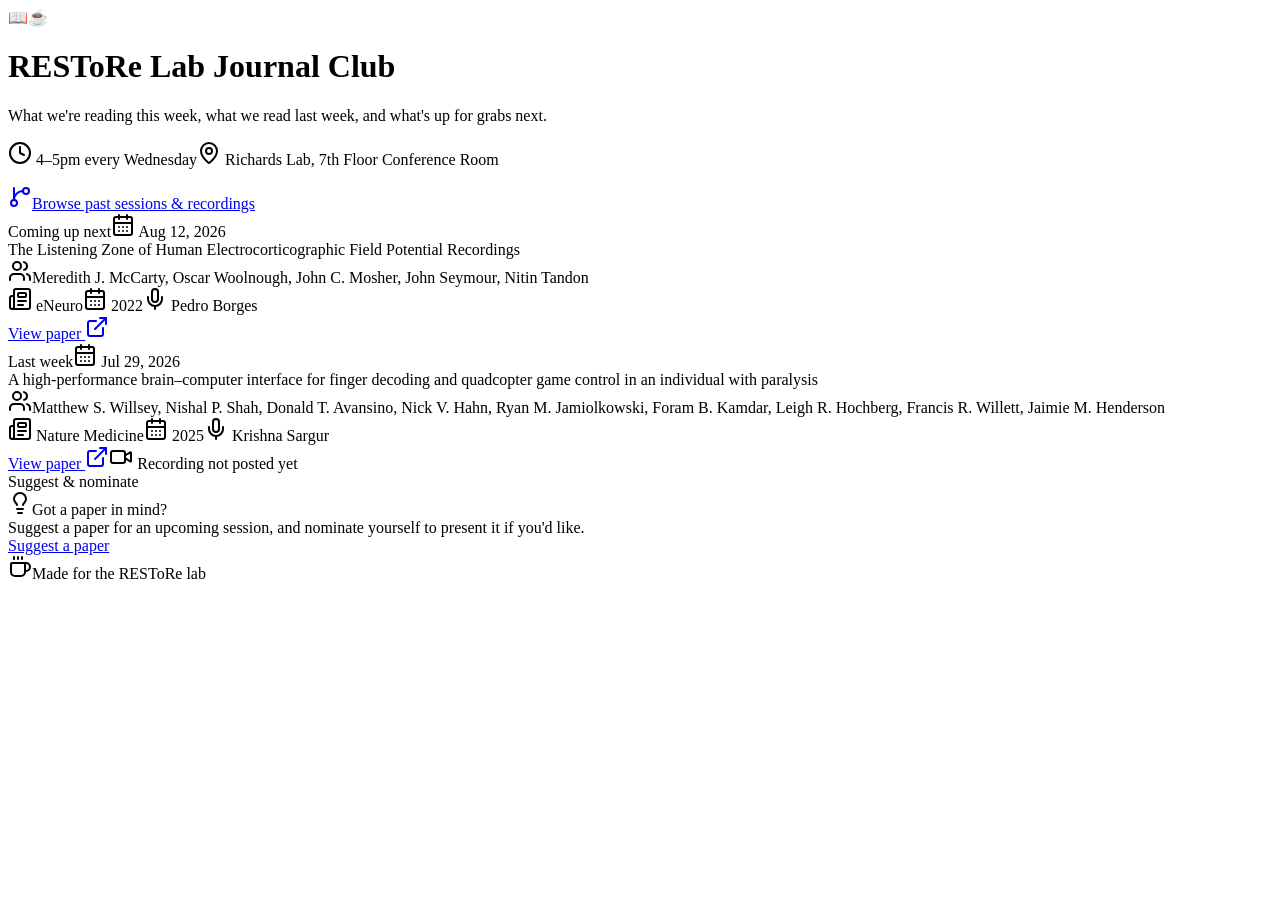
==== index.html @ 6d6a6b3d "Redeploy: rotate schedule, Krishna presented, Pedro up next 8/12 Built from restorelab commit a21032" ====
<!DOCTYPE html><html lang="en" class="geist_a71539c9-module__T19VSG__variable fredoka_d337739d-module__u3EQza__variable h-full antialiased"><head><meta charSet="utf-8"/><meta name="viewport" content="width=device-width, initial-scale=1"/><link rel="preload" href="/journal-club/_next/static/media/5d52bd6c4cb3f315-s.p.04niyqph9_pxk.woff2" as="font" crossorigin="" type="font/woff2"/><link rel="preload" href="/journal-club/_next/static/media/caa3a2e1cccd8315-s.p.09~u27dqhyhd6.woff2" as="font" crossorigin="" type="font/woff2"/><link rel="stylesheet" href="/journal-club/_next/static/chunks/0v7fhiux704~0.css" data-precedence="next"/><link rel="preload" as="script" fetchPriority="low" href="/journal-club/_next/static/chunks/0hlda1~upve6~.js"/><script src="/journal-club/_next/static/chunks/0wmg9elo-8e_g.js" async=""></script><script src="/journal-club/_next/static/chunks/0n~dq4kpx9xxx.js" async=""></script><script src="/journal-club/_next/static/chunks/turbopack-02cv6.087wxt6.js" async=""></script><script src="/journal-club/_next/static/chunks/0dbhjjzl8qfwv.js" async=""></script><script src="/journal-club/_next/static/chunks/0gei0d8pq-p_-.js" async=""></script><meta name="next-size-adjust" content=""/><title>RESToRe Lab Journal Club</title><meta name="description" content="This week&#x27;s paper, last week&#x27;s recording, and a place to suggest what&#x27;s next."/><script src="/journal-club/_next/static/chunks/03~yq9q893hmn.js" noModule=""></script></head><body class="min-h-full flex flex-col bg-background"><div hidden=""><!--$--><!--/$--></div><main class="bg-cute-dots relative mx-auto flex w-full max-w-5xl flex-1 flex-col gap-10 px-4 py-10 text-accent/40 sm:px-6 sm:py-14"><header class="flex flex-col items-center gap-3 text-center text-foreground"><span class="text-4xl" aria-hidden="true">📖☕</span><h1 class="font-heading text-3xl font-semibold sm:text-4xl">RESToRe Lab Journal Club</h1><p class="max-w-xl text-sm text-muted-foreground sm:text-base">What we&#x27;re reading this week, what we read last week, and what&#x27;s up for grabs next.</p><p class="flex flex-wrap items-center justify-center gap-x-4 gap-y-1 text-sm text-muted-foreground"><span class="inline-flex items-center gap-1.5"><svg xmlns="http://www.w3.org/2000/svg" width="24" height="24" viewBox="0 0 24 24" fill="none" stroke="currentColor" stroke-width="2" stroke-linecap="round" stroke-linejoin="round" class="lucide lucide-clock size-3.5" aria-hidden="true"><circle cx="12" cy="12" r="10"></circle><path d="M12 6v6l4 2"></path></svg> 4–5pm every Wednesday</span><span class="inline-flex items-center gap-1.5"><svg xmlns="http://www.w3.org/2000/svg" width="24" height="24" viewBox="0 0 24 24" fill="none" stroke="currentColor" stroke-width="2" stroke-linecap="round" stroke-linejoin="round" class="lucide lucide-map-pin size-3.5" aria-hidden="true"><path d="M20 10c0 4.993-5.539 10.193-7.399 11.799a1 1 0 0 1-1.202 0C9.539 20.193 4 14.993 4 10a8 8 0 0 1 16 0"></path><circle cx="12" cy="10" r="3"></circle></svg> Richards Lab, 7th Floor Conference Room</span></p><a href="https://github.com/cajigaslab/journal-club/tree/main/sessions" target="_blank" rel="noreferrer" data-slot="button" data-variant="outline" data-size="sm" class="group/button inline-flex shrink-0 items-center justify-center border bg-clip-padding font-medium whitespace-nowrap transition-all outline-none select-none focus-visible:border-ring focus-visible:ring-3 focus-visible:ring-ring/50 active:not-aria-[haspopup]:translate-y-px disabled:pointer-events-none disabled:opacity-50 aria-invalid:border-destructive aria-invalid:ring-3 aria-invalid:ring-destructive/20 dark:aria-invalid:border-destructive/50 dark:aria-invalid:ring-destructive/40 [&amp;_svg]:pointer-events-none [&amp;_svg]:shrink-0 border-border bg-background hover:bg-muted hover:text-foreground aria-expanded:bg-muted aria-expanded:text-foreground dark:border-input dark:bg-input/30 dark:hover:bg-input/50 h-7 gap-1 rounded-full px-3 text-[0.8rem] has-data-[icon=inline-end]:pr-1.5 has-data-[icon=inline-start]:pl-1.5 [&amp;_svg:not([class*=&#x27;size-&#x27;])]:size-3.5 mt-2"><svg xmlns="http://www.w3.org/2000/svg" width="24" height="24" viewBox="0 0 24 24" fill="none" stroke="currentColor" stroke-width="2" stroke-linecap="round" stroke-linejoin="round" class="lucide lucide-git-branch size-4" aria-hidden="true" data-icon="inline-start"><path d="M15 6a9 9 0 0 0-9 9V3"></path><circle cx="18" cy="6" r="3"></circle><circle cx="6" cy="18" r="3"></circle></svg>Browse past sessions &amp; recordings</a></header><div class="grid gap-6 text-foreground md:grid-cols-2"><div data-slot="card" data-size="default" class="group/card flex flex-col gap-4 overflow-hidden rounded-3xl py-5 text-sm text-card-foreground has-data-[slot=card-footer]:pb-0 has-[&gt;img:first-child]:pt-0 data-[size=sm]:gap-3 data-[size=sm]:py-4 data-[size=sm]:has-data-[slot=card-footer]:pb-0 *:[img:first-child]:rounded-t-3xl *:[img:last-child]:rounded-b-3xl ring-2 ring-primary/25 bg-gradient-to-br from-card to-primary/5"><div data-slot="card-header" class="group/card-header @container/card-header grid auto-rows-min items-start gap-1 rounded-t-3xl px-5 group-data-[size=sm]/card:px-4 has-data-[slot=card-action]:grid-cols-[1fr_auto] has-data-[slot=card-description]:grid-rows-[auto_auto] [.border-b]:pb-4 group-data-[size=sm]/card:[.border-b]:pb-3"><div class="flex flex-wrap items-center gap-2"><span data-slot="badge" data-variant="default" class="group/badge inline-flex h-5 shrink-0 items-center justify-center gap-1 overflow-hidden rounded-full border border-transparent px-2.5 py-0.5 text-xs font-medium whitespace-nowrap transition-all focus-visible:border-ring focus-visible:ring-[3px] focus-visible:ring-ring/50 has-data-[icon=inline-end]:pr-1.5 has-data-[icon=inline-start]:pl-1.5 aria-invalid:border-destructive aria-invalid:ring-destructive/20 dark:aria-invalid:ring-destructive/40 [&amp;&gt;svg]:pointer-events-none [&amp;&gt;svg]:size-3! bg-primary text-primary-foreground [a]:hover:bg-primary/80 w-fit">Coming up next</span><span class="inline-flex items-center gap-1 text-xs text-muted-foreground"><svg xmlns="http://www.w3.org/2000/svg" width="24" height="24" viewBox="0 0 24 24" fill="none" stroke="currentColor" stroke-width="2" stroke-linecap="round" stroke-linejoin="round" class="lucide lucide-calendar-days size-3.5" aria-hidden="true"><path d="M8 2v4"></path><path d="M16 2v4"></path><rect width="18" height="18" x="3" y="4" rx="2"></rect><path d="M3 10h18"></path><path d="M8 14h.01"></path><path d="M12 14h.01"></path><path d="M16 14h.01"></path><path d="M8 18h.01"></path><path d="M12 18h.01"></path><path d="M16 18h.01"></path></svg> <!-- -->Aug 12, 2026</span></div><div data-slot="card-title" class="font-heading text-lg leading-snug font-semibold group-data-[size=sm]/card:text-base mt-1">The Listening Zone of Human Electrocorticographic Field Potential Recordings</div></div><div data-slot="card-content" class="px-5 group-data-[size=sm]/card:px-4 flex flex-col gap-2.5"><div data-slot="card-description" class="text-sm text-muted-foreground flex items-start gap-1.5"><svg xmlns="http://www.w3.org/2000/svg" width="24" height="24" viewBox="0 0 24 24" fill="none" stroke="currentColor" stroke-width="2" stroke-linecap="round" stroke-linejoin="round" class="lucide lucide-users mt-0.5 size-3.5 shrink-0" aria-hidden="true"><path d="M16 21v-2a4 4 0 0 0-4-4H6a4 4 0 0 0-4 4v2"></path><path d="M16 3.128a4 4 0 0 1 0 7.744"></path><path d="M22 21v-2a4 4 0 0 0-3-3.87"></path><circle cx="9" cy="7" r="4"></circle></svg><span>Meredith J. McCarty, Oscar Woolnough, John C. Mosher, John Seymour, Nitin Tandon</span></div><div class="flex flex-wrap gap-x-4 gap-y-1.5 pt-1 text-sm text-muted-foreground"><span class="inline-flex items-center gap-1.5"><svg xmlns="http://www.w3.org/2000/svg" width="24" height="24" viewBox="0 0 24 24" fill="none" stroke="currentColor" stroke-width="2" stroke-linecap="round" stroke-linejoin="round" class="lucide lucide-newspaper size-3.5" aria-hidden="true"><path d="M15 18h-5"></path><path d="M18 14h-8"></path><path d="M4 22h16a2 2 0 0 0 2-2V4a2 2 0 0 0-2-2H8a2 2 0 0 0-2 2v16a2 2 0 0 1-4 0v-9a2 2 0 0 1 2-2h2"></path><rect width="8" height="4" x="10" y="6" rx="1"></rect></svg> <!-- -->eNeuro</span><span class="inline-flex items-center gap-1.5"><svg xmlns="http://www.w3.org/2000/svg" width="24" height="24" viewBox="0 0 24 24" fill="none" stroke="currentColor" stroke-width="2" stroke-linecap="round" stroke-linejoin="round" class="lucide lucide-calendar-days size-3.5" aria-hidden="true"><path d="M8 2v4"></path><path d="M16 2v4"></path><rect width="18" height="18" x="3" y="4" rx="2"></rect><path d="M3 10h18"></path><path d="M8 14h.01"></path><path d="M12 14h.01"></path><path d="M16 14h.01"></path><path d="M8 18h.01"></path><path d="M12 18h.01"></path><path d="M16 18h.01"></path></svg> <!-- -->2022</span><span class="inline-flex items-center gap-1.5"><svg xmlns="http://www.w3.org/2000/svg" width="24" height="24" viewBox="0 0 24 24" fill="none" stroke="currentColor" stroke-width="2" stroke-linecap="round" stroke-linejoin="round" class="lucide lucide-mic size-3.5" aria-hidden="true"><path d="M12 19v3"></path><path d="M19 10v2a7 7 0 0 1-14 0v-2"></path><rect x="9" y="2" width="6" height="13" rx="3"></rect></svg> <!-- -->Pedro Borges</span></div><a href="https://doi.org/10.1523/ENEURO.0492-21.2022" target="_blank" rel="noreferrer" class="inline-flex w-fit items-center gap-1 text-sm text-primary underline-offset-4 hover:underline">View paper <svg xmlns="http://www.w3.org/2000/svg" width="24" height="24" viewBox="0 0 24 24" fill="none" stroke="currentColor" stroke-width="2" stroke-linecap="round" stroke-linejoin="round" class="lucide lucide-external-link size-3.5" aria-hidden="true"><path d="M15 3h6v6"></path><path d="M10 14 21 3"></path><path d="M18 13v6a2 2 0 0 1-2 2H5a2 2 0 0 1-2-2V8a2 2 0 0 1 2-2h6"></path></svg></a></div></div><div data-slot="card" data-size="default" class="group/card flex flex-col gap-4 overflow-hidden rounded-3xl py-5 text-sm text-card-foreground has-data-[slot=card-footer]:pb-0 has-[&gt;img:first-child]:pt-0 data-[size=sm]:gap-3 data-[size=sm]:py-4 data-[size=sm]:has-data-[slot=card-footer]:pb-0 *:[img:first-child]:rounded-t-3xl *:[img:last-child]:rounded-b-3xl ring-1 ring-secondary-foreground/10 bg-gradient-to-br from-card to-secondary/10"><div data-slot="card-header" class="group/card-header @container/card-header grid auto-rows-min items-start gap-1 rounded-t-3xl px-5 group-data-[size=sm]/card:px-4 has-data-[slot=card-action]:grid-cols-[1fr_auto] has-data-[slot=card-description]:grid-rows-[auto_auto] [.border-b]:pb-4 group-data-[size=sm]/card:[.border-b]:pb-3"><div class="flex flex-wrap items-center gap-2"><span data-slot="badge" data-variant="secondary" class="group/badge inline-flex h-5 shrink-0 items-center justify-center gap-1 overflow-hidden rounded-full border border-transparent px-2.5 py-0.5 text-xs font-medium whitespace-nowrap transition-all focus-visible:border-ring focus-visible:ring-[3px] focus-visible:ring-ring/50 has-data-[icon=inline-end]:pr-1.5 has-data-[icon=inline-start]:pl-1.5 aria-invalid:border-destructive aria-invalid:ring-destructive/20 dark:aria-invalid:ring-destructive/40 [&amp;&gt;svg]:pointer-events-none [&amp;&gt;svg]:size-3! bg-secondary text-secondary-foreground [a]:hover:bg-secondary/80 w-fit">Last week</span><span class="inline-flex items-center gap-1 text-xs text-muted-foreground"><svg xmlns="http://www.w3.org/2000/svg" width="24" height="24" viewBox="0 0 24 24" fill="none" stroke="currentColor" stroke-width="2" stroke-linecap="round" stroke-linejoin="round" class="lucide lucide-calendar-days size-3.5" aria-hidden="true"><path d="M8 2v4"></path><path d="M16 2v4"></path><rect width="18" height="18" x="3" y="4" rx="2"></rect><path d="M3 10h18"></path><path d="M8 14h.01"></path><path d="M12 14h.01"></path><path d="M16 14h.01"></path><path d="M8 18h.01"></path><path d="M12 18h.01"></path><path d="M16 18h.01"></path></svg> <!-- -->Jul 29, 2026</span></div><div data-slot="card-title" class="font-heading text-lg leading-snug font-semibold group-data-[size=sm]/card:text-base mt-1">A high-performance brain–computer interface for finger decoding and quadcopter game control in an individual with paralysis</div></div><div data-slot="card-content" class="px-5 group-data-[size=sm]/card:px-4 flex flex-col gap-2.5"><div data-slot="card-description" class="text-sm text-muted-foreground flex items-start gap-1.5"><svg xmlns="http://www.w3.org/2000/svg" width="24" height="24" viewBox="0 0 24 24" fill="none" stroke="currentColor" stroke-width="2" stroke-linecap="round" stroke-linejoin="round" class="lucide lucide-users mt-0.5 size-3.5 shrink-0" aria-hidden="true"><path d="M16 21v-2a4 4 0 0 0-4-4H6a4 4 0 0 0-4 4v2"></path><path d="M16 3.128a4 4 0 0 1 0 7.744"></path><path d="M22 21v-2a4 4 0 0 0-3-3.87"></path><circle cx="9" cy="7" r="4"></circle></svg><span>Matthew S. Willsey, Nishal P. Shah, Donald T. Avansino, Nick V. Hahn, Ryan M. Jamiolkowski, Foram B. Kamdar, Leigh R. Hochberg, Francis R. Willett, Jaimie M. Henderson</span></div><div class="flex flex-wrap gap-x-4 gap-y-1.5 pt-1 text-sm text-muted-foreground"><span class="inline-flex items-center gap-1.5"><svg xmlns="http://www.w3.org/2000/svg" width="24" height="24" viewBox="0 0 24 24" fill="none" stroke="currentColor" stroke-width="2" stroke-linecap="round" stroke-linejoin="round" class="lucide lucide-newspaper size-3.5" aria-hidden="true"><path d="M15 18h-5"></path><path d="M18 14h-8"></path><path d="M4 22h16a2 2 0 0 0 2-2V4a2 2 0 0 0-2-2H8a2 2 0 0 0-2 2v16a2 2 0 0 1-4 0v-9a2 2 0 0 1 2-2h2"></path><rect width="8" height="4" x="10" y="6" rx="1"></rect></svg> <!-- -->Nature Medicine</span><span class="inline-flex items-center gap-1.5"><svg xmlns="http://www.w3.org/2000/svg" width="24" height="24" viewBox="0 0 24 24" fill="none" stroke="currentColor" stroke-width="2" stroke-linecap="round" stroke-linejoin="round" class="lucide lucide-calendar-days size-3.5" aria-hidden="true"><path d="M8 2v4"></path><path d="M16 2v4"></path><rect width="18" height="18" x="3" y="4" rx="2"></rect><path d="M3 10h18"></path><path d="M8 14h.01"></path><path d="M12 14h.01"></path><path d="M16 14h.01"></path><path d="M8 18h.01"></path><path d="M12 18h.01"></path><path d="M16 18h.01"></path></svg> <!-- -->2025</span><span class="inline-flex items-center gap-1.5"><svg xmlns="http://www.w3.org/2000/svg" width="24" height="24" viewBox="0 0 24 24" fill="none" stroke="currentColor" stroke-width="2" stroke-linecap="round" stroke-linejoin="round" class="lucide lucide-mic size-3.5" aria-hidden="true"><path d="M12 19v3"></path><path d="M19 10v2a7 7 0 0 1-14 0v-2"></path><rect x="9" y="2" width="6" height="13" rx="3"></rect></svg> <!-- -->Krishna Sargur</span></div><a href="https://www.nature.com/articles/s41591-024-03341-8" target="_blank" rel="noreferrer" class="inline-flex w-fit items-center gap-1 text-sm text-primary underline-offset-4 hover:underline">View paper <svg xmlns="http://www.w3.org/2000/svg" width="24" height="24" viewBox="0 0 24 24" fill="none" stroke="currentColor" stroke-width="2" stroke-linecap="round" stroke-linejoin="round" class="lucide lucide-external-link size-3.5" aria-hidden="true"><path d="M15 3h6v6"></path><path d="M10 14 21 3"></path><path d="M18 13v6a2 2 0 0 1-2 2H5a2 2 0 0 1-2-2V8a2 2 0 0 1 2-2h6"></path></svg></a><span class="inline-flex w-fit items-center gap-1.5 text-sm text-muted-foreground"><svg xmlns="http://www.w3.org/2000/svg" width="24" height="24" viewBox="0 0 24 24" fill="none" stroke="currentColor" stroke-width="2" stroke-linecap="round" stroke-linejoin="round" class="lucide lucide-video size-3.5" aria-hidden="true"><path d="m16 13 5.223 3.482a.5.5 0 0 0 .777-.416V7.87a.5.5 0 0 0-.752-.432L16 10.5"></path><rect x="2" y="6" width="14" height="12" rx="2"></rect></svg> Recording not posted yet</span></div></div></div><div data-slot="card" data-size="default" class="group/card flex flex-col gap-4 overflow-hidden rounded-3xl py-5 text-sm has-data-[slot=card-footer]:pb-0 has-[&gt;img:first-child]:pt-0 data-[size=sm]:gap-3 data-[size=sm]:py-4 data-[size=sm]:has-data-[slot=card-footer]:pb-0 *:[img:first-child]:rounded-t-3xl *:[img:last-child]:rounded-b-3xl ring-1 ring-accent-foreground/10 bg-gradient-to-br from-card to-accent/10 text-foreground"><div data-slot="card-header" class="group/card-header @container/card-header grid auto-rows-min items-start gap-1 rounded-t-3xl px-5 group-data-[size=sm]/card:px-4 has-data-[slot=card-action]:grid-cols-[1fr_auto] has-data-[slot=card-description]:grid-rows-[auto_auto] [.border-b]:pb-4 group-data-[size=sm]/card:[.border-b]:pb-3"><span data-slot="badge" data-variant="outline" class="group/badge inline-flex h-5 shrink-0 items-center justify-center gap-1 overflow-hidden rounded-full border px-2.5 py-0.5 text-xs font-medium whitespace-nowrap transition-all focus-visible:border-ring focus-visible:ring-[3px] focus-visible:ring-ring/50 has-data-[icon=inline-end]:pr-1.5 has-data-[icon=inline-start]:pl-1.5 aria-invalid:border-destructive aria-invalid:ring-destructive/20 dark:aria-invalid:ring-destructive/40 [&amp;&gt;svg]:pointer-events-none [&amp;&gt;svg]:size-3! border-border text-foreground [a]:hover:bg-muted [a]:hover:text-muted-foreground w-fit">Suggest &amp; nominate</span><div data-slot="card-title" class="font-heading text-lg leading-snug font-semibold group-data-[size=sm]/card:text-base mt-1 flex items-center gap-2"><svg xmlns="http://www.w3.org/2000/svg" width="24" height="24" viewBox="0 0 24 24" fill="none" stroke="currentColor" stroke-width="2" stroke-linecap="round" stroke-linejoin="round" class="lucide lucide-lightbulb size-4.5" aria-hidden="true"><path d="M15 14c.2-1 .7-1.7 1.5-2.5 1-.9 1.5-2.2 1.5-3.5A6 6 0 0 0 6 8c0 1 .2 2.2 1.5 3.5.7.7 1.3 1.5 1.5 2.5"></path><path d="M9 18h6"></path><path d="M10 22h4"></path></svg>Got a paper in mind?</div><div data-slot="card-description" class="text-sm text-muted-foreground">Suggest a paper for an upcoming session, and nominate yourself to present it if you&#x27;d like.</div><a href="https://forms.gle/uAfpMGToLyy5ERd86" target="_blank" rel="noreferrer" data-slot="button" data-variant="default" data-size="default" class="group/button inline-flex shrink-0 items-center justify-center rounded-full border border-transparent bg-clip-padding text-sm font-medium whitespace-nowrap transition-all outline-none select-none focus-visible:border-ring focus-visible:ring-3 focus-visible:ring-ring/50 active:not-aria-[haspopup]:translate-y-px disabled:pointer-events-none disabled:opacity-50 aria-invalid:border-destructive aria-invalid:ring-3 aria-invalid:ring-destructive/20 dark:aria-invalid:border-destructive/50 dark:aria-invalid:ring-destructive/40 [&amp;_svg]:pointer-events-none [&amp;_svg]:shrink-0 [&amp;_svg:not([class*=&#x27;size-&#x27;])]:size-4 bg-primary text-primary-foreground shadow-sm [a]:hover:bg-primary/85 h-9 gap-1.5 px-4 has-data-[icon=inline-end]:pr-3 has-data-[icon=inline-start]:pl-3 mt-3 w-fit">Suggest a paper</a></div></div><footer class="mt-4 flex items-center justify-center gap-1.5 text-xs text-muted-foreground"><svg xmlns="http://www.w3.org/2000/svg" width="24" height="24" viewBox="0 0 24 24" fill="none" stroke="currentColor" stroke-width="2" stroke-linecap="round" stroke-linejoin="round" class="lucide lucide-coffee size-3.5" aria-hidden="true"><path d="M10 2v2"></path><path d="M14 2v2"></path><path d="M16 8a1 1 0 0 1 1 1v8a4 4 0 0 1-4 4H7a4 4 0 0 1-4-4V9a1 1 0 0 1 1-1h14a4 4 0 1 1 0 8h-1"></path><path d="M6 2v2"></path></svg>Made for the RESToRe lab</footer></main><!--$--><!--/$--><script src="/journal-club/_next/static/chunks/0hlda1~upve6~.js" id="_R_" async=""></script><script>(self.__next_f=self.__next_f||[]).push([0])</script><script>self.__next_f.push([1,"1:\"$Sreact.fragment\"\n2:I[39756,[\"/journal-club/_next/static/chunks/0dbhjjzl8qfwv.js\"],\"default\"]\n3:I[37457,[\"/journal-club/_next/static/chunks/0dbhjjzl8qfwv.js\"],\"default\"]\n4:I[5014,[\"/journal-club/_next/static/chunks/0dbhjjzl8qfwv.js\",\"/journal-club/_next/static/chunks/0gei0d8pq-p_-.js\"],\"default\"]\nb:I[68027,[\"/journal-club/_next/static/chunks/0dbhjjzl8qfwv.js\"],\"default\",1]\n:HL[\"/journal-club/_next/static/chunks/0v7fhiux704~0.css\",\"style\"]\n:HL[\"/journal-club/_next/static/media/5d52bd6c4cb3f315-s.p.04niyqph9_pxk.woff2\",\"font\",{\"crossOrigin\":\"\",\"type\":\"font/woff2\"}]\n:HL[\"/journal-club/_next/static/media/caa3a2e1cccd8315-s.p.09~u27dqhyhd6.woff2\",\"font\",{\"crossOrigin\":\"\",\"type\":\"font/woff2\"}]\n"])</script><script>self.__next_f.push([1,"0:{\"P\":null,\"c\":[\"\",\"\"],\"q\":\"\",\"i\":false,\"f\":[[[\"\",{\"children\":[\"__PAGE__\",{}]},\"$undefined\",\"$undefined\",16],[[\"$\",\"$1\",\"c\",{\"children\":[[[\"$\",\"link\",\"0\",{\"rel\":\"stylesheet\",\"href\":\"/journal-club/_next/static/chunks/0v7fhiux704~0.css\",\"precedence\":\"next\",\"crossOrigin\":\"$undefined\",\"nonce\":\"$undefined\"}],[\"$\",\"script\",\"script-0\",{\"src\":\"/journal-club/_next/static/chunks/0dbhjjzl8qfwv.js\",\"async\":true,\"nonce\":\"$undefined\"}]],[\"$\",\"html\",null,{\"lang\":\"en\",\"className\":\"geist_a71539c9-module__T19VSG__variable fredoka_d337739d-module__u3EQza__variable h-full antialiased\",\"children\":[\"$\",\"body\",null,{\"className\":\"min-h-full flex flex-col bg-background\",\"children\":[\"$\",\"$L2\",null,{\"parallelRouterKey\":\"children\",\"error\":\"$undefined\",\"errorStyles\":\"$undefined\",\"errorScripts\":\"$undefined\",\"template\":[\"$\",\"$L3\",null,{}],\"templateStyles\":\"$undefined\",\"templateScripts\":\"$undefined\",\"notFound\":[[[\"$\",\"title\",null,{\"children\":\"404: This page could not be found.\"}],[\"$\",\"div\",null,{\"style\":{\"fontFamily\":\"system-ui,\\\"Segoe UI\\\",Roboto,Helvetica,Arial,sans-serif,\\\"Apple Color Emoji\\\",\\\"Segoe UI Emoji\\\"\",\"height\":\"100vh\",\"textAlign\":\"center\",\"display\":\"flex\",\"flexDirection\":\"column\",\"alignItems\":\"center\",\"justifyContent\":\"center\"},\"children\":[\"$\",\"div\",null,{\"children\":[[\"$\",\"style\",null,{\"dangerouslySetInnerHTML\":{\"__html\":\"body{color:#000;background:#fff;margin:0}.next-error-h1{border-right:1px solid rgba(0,0,0,.3)}@media (prefers-color-scheme:dark){body{color:#fff;background:#000}.next-error-h1{border-right:1px solid rgba(255,255,255,.3)}}\"}}],[\"$\",\"h1\",null,{\"className\":\"next-error-h1\",\"style\":{\"display\":\"inline-block\",\"margin\":\"0 20px 0 0\",\"padding\":\"0 23px 0 0\",\"fontSize\":24,\"fontWeight\":500,\"verticalAlign\":\"top\",\"lineHeight\":\"49px\"},\"children\":404}],[\"$\",\"div\",null,{\"style\":{\"display\":\"inline-block\"},\"children\":[\"$\",\"h2\",null,{\"style\":{\"fontSize\":14,\"fontWeight\":400,\"lineHeight\":\"49px\",\"margin\":0},\"children\":\"This page could not be found.\"}]}]]}]}]],[]],\"forbidden\":\"$undefined\",\"unauthorized\":\"$undefined\"}]}]}]]}],{\"children\":[[\"$\",\"$1\",\"c\",{\"children\":[[\"$\",\"main\",null,{\"className\":\"bg-cute-dots relative mx-auto flex w-full max-w-5xl flex-1 flex-col gap-10 px-4 py-10 text-accent/40 sm:px-6 sm:py-14\",\"children\":[[\"$\",\"header\",null,{\"className\":\"flex flex-col items-center gap-3 text-center text-foreground\",\"children\":[[\"$\",\"span\",null,{\"className\":\"text-4xl\",\"aria-hidden\":true,\"children\":\"📖☕\"}],[\"$\",\"h1\",null,{\"className\":\"font-heading text-3xl font-semibold sm:text-4xl\",\"children\":\"RESToRe Lab Journal Club\"}],[\"$\",\"p\",null,{\"className\":\"max-w-xl text-sm text-muted-foreground sm:text-base\",\"children\":\"What we're reading this week, what we read last week, and what's up for grabs next.\"}],[\"$\",\"p\",null,{\"className\":\"flex flex-wrap items-center justify-center gap-x-4 gap-y-1 text-sm text-muted-foreground\",\"children\":[[\"$\",\"span\",null,{\"className\":\"inline-flex items-center gap-1.5\",\"children\":[[\"$\",\"$L4\",null,{\"ref\":\"$undefined\",\"iconNode\":[[\"circle\",{\"cx\":\"12\",\"cy\":\"12\",\"r\":\"10\",\"key\":\"1mglay\"}],[\"path\",{\"d\":\"M12 6v6l4 2\",\"key\":\"mmk7yg\"}]],\"className\":\"lucide-clock size-3.5\"}],\" 4–5pm every Wednesday\"]}],[\"$\",\"span\",null,{\"className\":\"inline-flex items-center gap-1.5\",\"children\":[[\"$\",\"$L4\",null,{\"ref\":\"$undefined\",\"iconNode\":[[\"path\",{\"d\":\"M20 10c0 4.993-5.539 10.193-7.399 11.799a1 1 0 0 1-1.202 0C9.539 20.193 4 14.993 4 10a8 8 0 0 1 16 0\",\"key\":\"1r0f0z\"}],[\"circle\",{\"cx\":\"12\",\"cy\":\"10\",\"r\":\"3\",\"key\":\"ilqhr7\"}]],\"className\":\"lucide-map-pin size-3.5\"}],\" Richards Lab, 7th Floor Conference Room\"]}]]}],[\"$\",\"a\",null,{\"href\":\"https://github.com/cajigaslab/journal-club/tree/main/sessions\",\"target\":\"_blank\",\"rel\":\"noreferrer\",\"children\":[[\"$\",\"$L4\",null,{\"ref\":\"$undefined\",\"iconNode\":[[\"path\",{\"d\":\"M15 6a9 9 0 0 0-9 9V3\",\"key\":\"1cii5b\"}],[\"circle\",{\"cx\":\"18\",\"cy\":\"6\",\"r\":\"3\",\"key\":\"1h7g24\"}],[\"circle\",{\"cx\":\"6\",\"cy\":\"18\",\"r\":\"3\",\"key\":\"fqmcym\"}]],\"className\":\"lucide-git-branch size-4\",\"data-icon\":\"inline-start\"}],\"Browse past sessions \u0026 recordings\"],\"data-slot\":\"button\",\"data-variant\":\"outline\",\"data-size\":\"sm\",\"className\":\"group/button inline-flex shrink-0 items-center justify-center border bg-clip-padding font-medium whitespace-nowrap transition-all outline-none select-none focus-visible:border-ring focus-visible:ring-3 focus-visible:ring-ring/50 active:not-aria-[haspopup]:translate-y-px disabled:pointer-events-none disabled:opacity-50 aria-invalid:border-destructive aria-invalid:ring-3 aria-invalid:ring-destructive/20 dark:aria-invalid:border-destructive/50 dark:aria-invalid:ring-destructive/40 [\u0026_svg]:pointer-events-none [\u0026_svg]:shrink-0 border-border bg-background hover:bg-muted hover:text-foreground aria-expanded:bg-muted aria-expanded:text-foreground dark:border-input dark:bg-input/30 dark:hover:bg-input/50 h-7 gap-1 rounded-full px-3 text-[0.8rem] has-data-[icon=inline-end]:pr-1.5 has-data-[icon=inline-start]:pl-1.5 [\u0026_svg:not([class*='size-'])]:size-3.5 mt-2\",\"ref\":null}]]}],\"$L5\",false,\"$L6\",\"$L7\"]}],[\"$L8\"],\"$L9\"]}],{},null,false,null]},null,false,null],\"$La\",false]],\"m\":\"$undefined\",\"G\":[\"$b\",[\"$Lc\"]],\"S\":true,\"h\":null,\"s\":\"$undefined\",\"l\":\"$undefined\",\"p\":\"$undefined\",\"d\":\"$undefined\",\"b\":\"OAwAbSQbHeAbK0PKf22Pt\"}\n"])</script><script>self.__next_f.push([1,"10:I[97367,[\"/journal-club/_next/static/chunks/0dbhjjzl8qfwv.js\"],\"OutletBoundary\"]\n11:\"$Sreact.suspense\"\n13:I[97367,[\"/journal-club/_next/static/chunks/0dbhjjzl8qfwv.js\"],\"ViewportBoundary\"]\n15:I[97367,[\"/journal-club/_next/static/chunks/0dbhjjzl8qfwv.js\"],\"MetadataBoundary\"]\n"])</script><script>self.__next_f.push([1,"5:[\"$\",\"div\",null,{\"className\":\"grid gap-6 text-foreground md:grid-cols-2\",\"children\":[[\"$\",\"div\",null,{\"data-slot\":\"card\",\"data-size\":\"default\",\"className\":\"group/card flex flex-col gap-4 overflow-hidden rounded-3xl py-5 text-sm text-card-foreground has-data-[slot=card-footer]:pb-0 has-[\u003eimg:first-child]:pt-0 data-[size=sm]:gap-3 data-[size=sm]:py-4 data-[size=sm]:has-data-[slot=card-footer]:pb-0 *:[img:first-child]:rounded-t-3xl *:[img:last-child]:rounded-b-3xl ring-2 ring-primary/25 bg-gradient-to-br from-card to-primary/5\",\"children\":[[\"$\",\"div\",null,{\"data-slot\":\"card-header\",\"className\":\"group/card-header @container/card-header grid auto-rows-min items-start gap-1 rounded-t-3xl px-5 group-data-[size=sm]/card:px-4 has-data-[slot=card-action]:grid-cols-[1fr_auto] has-data-[slot=card-description]:grid-rows-[auto_auto] [.border-b]:pb-4 group-data-[size=sm]/card:[.border-b]:pb-3\",\"children\":[[\"$\",\"div\",null,{\"className\":\"flex flex-wrap items-center gap-2\",\"children\":[[\"$\",\"span\",null,{\"data-slot\":\"badge\",\"data-variant\":\"default\",\"className\":\"group/badge inline-flex h-5 shrink-0 items-center justify-center gap-1 overflow-hidden rounded-full border border-transparent px-2.5 py-0.5 text-xs font-medium whitespace-nowrap transition-all focus-visible:border-ring focus-visible:ring-[3px] focus-visible:ring-ring/50 has-data-[icon=inline-end]:pr-1.5 has-data-[icon=inline-start]:pl-1.5 aria-invalid:border-destructive aria-invalid:ring-destructive/20 dark:aria-invalid:ring-destructive/40 [\u0026\u003esvg]:pointer-events-none [\u0026\u003esvg]:size-3! bg-primary text-primary-foreground [a]:hover:bg-primary/80 w-fit\",\"children\":\"Coming up next\"}],[\"$\",\"span\",null,{\"className\":\"inline-flex items-center gap-1 text-xs text-muted-foreground\",\"children\":[[\"$\",\"$L4\",null,{\"ref\":\"$undefined\",\"iconNode\":[[\"path\",{\"d\":\"M8 2v4\",\"key\":\"1cmpym\"}],[\"path\",{\"d\":\"M16 2v4\",\"key\":\"4m81vk\"}],[\"rect\",{\"width\":\"18\",\"height\":\"18\",\"x\":\"3\",\"y\":\"4\",\"rx\":\"2\",\"key\":\"1hopcy\"}],[\"path\",{\"d\":\"M3 10h18\",\"key\":\"8toen8\"}],[\"path\",{\"d\":\"M8 14h.01\",\"key\":\"6423bh\"}],[\"path\",{\"d\":\"M12 14h.01\",\"key\":\"1etili\"}],[\"path\",{\"d\":\"M16 14h.01\",\"key\":\"1gbofw\"}],[\"path\",{\"d\":\"M8 18h.01\",\"key\":\"lrp35t\"}],[\"path\",{\"d\":\"M12 18h.01\",\"key\":\"mhygvu\"}],[\"path\",{\"d\":\"M16 18h.01\",\"key\":\"kzsmim\"}]],\"className\":\"lucide-calendar-days size-3.5\"}],\" \",\"Aug 12, 2026\"]}]]}],[\"$\",\"div\",null,{\"data-slot\":\"card-title\",\"className\":\"font-heading text-lg leading-snug font-semibold group-data-[size=sm]/card:text-base mt-1\",\"children\":\"The Listening Zone of Human Electrocorticographic Field Potential Recordings\"}]]}],[\"$\",\"div\",null,{\"data-slot\":\"card-content\",\"className\":\"px-5 group-data-[size=sm]/card:px-4 flex flex-col gap-2.5\",\"children\":[[\"$\",\"div\",null,{\"data-slot\":\"card-description\",\"className\":\"text-sm text-muted-foreground flex items-start gap-1.5\",\"children\":[[\"$\",\"$L4\",null,{\"ref\":\"$undefined\",\"iconNode\":[[\"path\",{\"d\":\"M16 21v-2a4 4 0 0 0-4-4H6a4 4 0 0 0-4 4v2\",\"key\":\"1yyitq\"}],[\"path\",{\"d\":\"M16 3.128a4 4 0 0 1 0 7.744\",\"key\":\"16gr8j\"}],[\"path\",{\"d\":\"M22 21v-2a4 4 0 0 0-3-3.87\",\"key\":\"kshegd\"}],[\"circle\",{\"cx\":\"9\",\"cy\":\"7\",\"r\":\"4\",\"key\":\"nufk8\"}]],\"className\":\"lucide-users mt-0.5 size-3.5 shrink-0\"}],[\"$\",\"span\",null,{\"children\":\"Meredith J. McCarty, Oscar Woolnough, John C. Mosher, John Seymour, Nitin Tandon\"}]]}],\"\",[\"$\",\"div\",null,{\"className\":\"flex flex-wrap gap-x-4 gap-y-1.5 pt-1 text-sm text-muted-foreground\",\"children\":[[\"$\",\"span\",null,{\"className\":\"inline-flex items-center gap-1.5\",\"children\":[[\"$\",\"$L4\",null,{\"ref\":\"$undefined\",\"iconNode\":[[\"path\",{\"d\":\"M15 18h-5\",\"key\":\"95g1m2\"}],[\"path\",{\"d\":\"M18 14h-8\",\"key\":\"sponae\"}],[\"path\",{\"d\":\"M4 22h16a2 2 0 0 0 2-2V4a2 2 0 0 0-2-2H8a2 2 0 0 0-2 2v16a2 2 0 0 1-4 0v-9a2 2 0 0 1 2-2h2\",\"key\":\"39pd36\"}],[\"rect\",{\"width\":\"8\",\"height\":\"4\",\"x\":\"10\",\"y\":\"6\",\"rx\":\"1\",\"key\":\"aywv1n\"}]],\"className\":\"lucide-newspaper size-3.5\"}],\" \",\"eNeuro\"]}],[\"$\",\"span\",null,{\"className\":\"inline-flex items-center gap-1.5\",\"children\":[[\"$\",\"$L4\",null,{\"ref\":\"$undefined\",\"iconNode\":\"$5:props:children:0:props:children:0:props:children:0:props:children:1:props:children:0:props:iconNode\",\"className\":\"lucide-calendar-days size-3.5\"}],\" \",\"2022\"]}],\"$Ld\"]}],\"$Le\",\"$undefined\"]}],\"$undefined\"]}],\"$Lf\"]}]\n"])</script><script>self.__next_f.push([1,"6:[\"$\",\"div\",null,{\"data-slot\":\"card\",\"data-size\":\"default\",\"className\":\"group/card flex flex-col gap-4 overflow-hidden rounded-3xl py-5 text-sm has-data-[slot=card-footer]:pb-0 has-[\u003eimg:first-child]:pt-0 data-[size=sm]:gap-3 data-[size=sm]:py-4 data-[size=sm]:has-data-[slot=card-footer]:pb-0 *:[img:first-child]:rounded-t-3xl *:[img:last-child]:rounded-b-3xl ring-1 ring-accent-foreground/10 bg-gradient-to-br from-card to-accent/10 text-foreground\",\"children\":[\"$\",\"div\",null,{\"data-slot\":\"card-header\",\"className\":\"group/card-header @container/card-header grid auto-rows-min items-start gap-1 rounded-t-3xl px-5 group-data-[size=sm]/card:px-4 has-data-[slot=card-action]:grid-cols-[1fr_auto] has-data-[slot=card-description]:grid-rows-[auto_auto] [.border-b]:pb-4 group-data-[size=sm]/card:[.border-b]:pb-3\",\"children\":[[\"$\",\"span\",null,{\"data-slot\":\"badge\",\"data-variant\":\"outline\",\"className\":\"group/badge inline-flex h-5 shrink-0 items-center justify-center gap-1 overflow-hidden rounded-full border px-2.5 py-0.5 text-xs font-medium whitespace-nowrap transition-all focus-visible:border-ring focus-visible:ring-[3px] focus-visible:ring-ring/50 has-data-[icon=inline-end]:pr-1.5 has-data-[icon=inline-start]:pl-1.5 aria-invalid:border-destructive aria-invalid:ring-destructive/20 dark:aria-invalid:ring-destructive/40 [\u0026\u003esvg]:pointer-events-none [\u0026\u003esvg]:size-3! border-border text-foreground [a]:hover:bg-muted [a]:hover:text-muted-foreground w-fit\",\"children\":\"Suggest \u0026 nominate\"}],[\"$\",\"div\",null,{\"data-slot\":\"card-title\",\"className\":\"font-heading text-lg leading-snug font-semibold group-data-[size=sm]/card:text-base mt-1 flex items-center gap-2\",\"children\":[[\"$\",\"$L4\",null,{\"ref\":\"$undefined\",\"iconNode\":[[\"path\",{\"d\":\"M15 14c.2-1 .7-1.7 1.5-2.5 1-.9 1.5-2.2 1.5-3.5A6 6 0 0 0 6 8c0 1 .2 2.2 1.5 3.5.7.7 1.3 1.5 1.5 2.5\",\"key\":\"1gvzjb\"}],[\"path\",{\"d\":\"M9 18h6\",\"key\":\"x1upvd\"}],[\"path\",{\"d\":\"M10 22h4\",\"key\":\"ceow96\"}]],\"className\":\"lucide-lightbulb size-4.5\"}],\"Got a paper in mind?\"]}],[\"$\",\"div\",null,{\"data-slot\":\"card-description\",\"className\":\"text-sm text-muted-foreground\",\"children\":\"Suggest a paper for an upcoming session, and nominate yourself to present it if you'd like.\"}],[\"$\",\"a\",null,{\"href\":\"https://forms.gle/uAfpMGToLyy5ERd86\",\"target\":\"_blank\",\"rel\":\"noreferrer\",\"children\":\"Suggest a paper\",\"data-slot\":\"button\",\"data-variant\":\"default\",\"data-size\":\"default\",\"className\":\"group/button inline-flex shrink-0 items-center justify-center rounded-full border border-transparent bg-clip-padding text-sm font-medium whitespace-nowrap transition-all outline-none select-none focus-visible:border-ring focus-visible:ring-3 focus-visible:ring-ring/50 active:not-aria-[haspopup]:translate-y-px disabled:pointer-events-none disabled:opacity-50 aria-invalid:border-destructive aria-invalid:ring-3 aria-invalid:ring-destructive/20 dark:aria-invalid:border-destructive/50 dark:aria-invalid:ring-destructive/40 [\u0026_svg]:pointer-events-none [\u0026_svg]:shrink-0 [\u0026_svg:not([class*='size-'])]:size-4 bg-primary text-primary-foreground shadow-sm [a]:hover:bg-primary/85 h-9 gap-1.5 px-4 has-data-[icon=inline-end]:pr-3 has-data-[icon=inline-start]:pl-3 mt-3 w-fit\",\"ref\":null}]]}]}]\n"])</script><script>self.__next_f.push([1,"7:[\"$\",\"footer\",null,{\"className\":\"mt-4 flex items-center justify-center gap-1.5 text-xs text-muted-foreground\",\"children\":[[\"$\",\"$L4\",null,{\"ref\":\"$undefined\",\"iconNode\":[[\"path\",{\"d\":\"M10 2v2\",\"key\":\"7u0qdc\"}],[\"path\",{\"d\":\"M14 2v2\",\"key\":\"6buw04\"}],[\"path\",{\"d\":\"M16 8a1 1 0 0 1 1 1v8a4 4 0 0 1-4 4H7a4 4 0 0 1-4-4V9a1 1 0 0 1 1-1h14a4 4 0 1 1 0 8h-1\",\"key\":\"pwadti\"}],[\"path\",{\"d\":\"M6 2v2\",\"key\":\"colzsn\"}]],\"className\":\"lucide-coffee size-3.5\"}],\"Made for the RESToRe lab\"]}]\n8:[\"$\",\"script\",\"script-0\",{\"src\":\"/journal-club/_next/static/chunks/0gei0d8pq-p_-.js\",\"async\":true,\"nonce\":\"$undefined\"}]\n9:[\"$\",\"$L10\",null,{\"children\":[\"$\",\"$11\",null,{\"name\":\"Next.MetadataOutlet\",\"children\":\"$@12\"}]}]\na:[\"$\",\"$1\",\"h\",{\"children\":[null,[\"$\",\"$L13\",null,{\"children\":\"$L14\"}],[\"$\",\"div\",null,{\"hidden\":true,\"children\":[\"$\",\"$L15\",null,{\"children\":[\"$\",\"$11\",null,{\"name\":\"Next.Metadata\",\"children\":\"$L16\"}]}]}],[\"$\",\"meta\",null,{\"name\":\"next-size-adjust\",\"content\":\"\"}]]}]\nc:[\"$\",\"link\",\"0\",{\"rel\":\"stylesheet\",\"href\":\"/journal-club/_next/static/chunks/0v7fhiux704~0.css\",\"precedence\":\"next\",\"crossOrigin\":\"$undefined\",\"nonce\":\"$undefined\"}]\n"])</script><script>self.__next_f.push([1,"d:[\"$\",\"span\",null,{\"className\":\"inline-flex items-center gap-1.5\",\"children\":[[\"$\",\"$L4\",null,{\"ref\":\"$undefined\",\"iconNode\":[[\"path\",{\"d\":\"M12 19v3\",\"key\":\"npa21l\"}],[\"path\",{\"d\":\"M19 10v2a7 7 0 0 1-14 0v-2\",\"key\":\"1vc78b\"}],[\"rect\",{\"x\":\"9\",\"y\":\"2\",\"width\":\"6\",\"height\":\"13\",\"rx\":\"3\",\"key\":\"s6n7sd\"}]],\"className\":\"lucide-mic size-3.5\"}],\" \",\"Pedro Borges\"]}]\ne:[\"$\",\"a\",null,{\"href\":\"https://doi.org/10.1523/ENEURO.0492-21.2022\",\"target\":\"_blank\",\"rel\":\"noreferrer\",\"className\":\"inline-flex w-fit items-center gap-1 text-sm text-primary underline-offset-4 hover:underline\",\"children\":[\"View paper \",[\"$\",\"$L4\",null,{\"ref\":\"$undefined\",\"iconNode\":[[\"path\",{\"d\":\"M15 3h6v6\",\"key\":\"1q9fwt\"}],[\"path\",{\"d\":\"M10 14 21 3\",\"key\":\"gplh6r\"}],[\"path\",{\"d\":\"M18 13v6a2 2 0 0 1-2 2H5a2 2 0 0 1-2-2V8a2 2 0 0 1 2-2h6\",\"key\":\"a6xqqp\"}]],\"className\":\"lucide-external-link size-3.5\"}]]}]\n"])</script><script>self.__next_f.push([1,"f:[\"$\",\"div\",null,{\"data-slot\":\"card\",\"data-size\":\"default\",\"className\":\"group/card flex flex-col gap-4 overflow-hidden rounded-3xl py-5 text-sm text-card-foreground has-data-[slot=card-footer]:pb-0 has-[\u003eimg:first-child]:pt-0 data-[size=sm]:gap-3 data-[size=sm]:py-4 data-[size=sm]:has-data-[slot=card-footer]:pb-0 *:[img:first-child]:rounded-t-3xl *:[img:last-child]:rounded-b-3xl ring-1 ring-secondary-foreground/10 bg-gradient-to-br from-card to-secondary/10\",\"children\":[[\"$\",\"div\",null,{\"data-slot\":\"card-header\",\"className\":\"group/card-header @container/card-header grid auto-rows-min items-start gap-1 rounded-t-3xl px-5 group-data-[size=sm]/card:px-4 has-data-[slot=card-action]:grid-cols-[1fr_auto] has-data-[slot=card-description]:grid-rows-[auto_auto] [.border-b]:pb-4 group-data-[size=sm]/card:[.border-b]:pb-3\",\"children\":[[\"$\",\"div\",null,{\"className\":\"flex flex-wrap items-center gap-2\",\"children\":[[\"$\",\"span\",null,{\"data-slot\":\"badge\",\"data-variant\":\"secondary\",\"className\":\"group/badge inline-flex h-5 shrink-0 items-center justify-center gap-1 overflow-hidden rounded-full border border-transparent px-2.5 py-0.5 text-xs font-medium whitespace-nowrap transition-all focus-visible:border-ring focus-visible:ring-[3px] focus-visible:ring-ring/50 has-data-[icon=inline-end]:pr-1.5 has-data-[icon=inline-start]:pl-1.5 aria-invalid:border-destructive aria-invalid:ring-destructive/20 dark:aria-invalid:ring-destructive/40 [\u0026\u003esvg]:pointer-events-none [\u0026\u003esvg]:size-3! bg-secondary text-secondary-foreground [a]:hover:bg-secondary/80 w-fit\",\"children\":\"Last week\"}],[\"$\",\"span\",null,{\"className\":\"inline-flex items-center gap-1 text-xs text-muted-foreground\",\"children\":[[\"$\",\"$L4\",null,{\"ref\":\"$undefined\",\"iconNode\":\"$5:props:children:0:props:children:0:props:children:0:props:children:1:props:children:0:props:iconNode\",\"className\":\"lucide-calendar-days size-3.5\"}],\" \",\"Jul 29, 2026\"]}]]}],[\"$\",\"div\",null,{\"data-slot\":\"card-title\",\"className\":\"font-heading text-lg leading-snug font-semibold group-data-[size=sm]/card:text-base mt-1\",\"children\":\"A high-performance brain–computer interface for finger decoding and quadcopter game control in an individual with paralysis\"}]]}],[\"$\",\"div\",null,{\"data-slot\":\"card-content\",\"className\":\"px-5 group-data-[size=sm]/card:px-4 flex flex-col gap-2.5\",\"children\":[[\"$\",\"div\",null,{\"data-slot\":\"card-description\",\"className\":\"text-sm text-muted-foreground flex items-start gap-1.5\",\"children\":[[\"$\",\"$L4\",null,{\"ref\":\"$undefined\",\"iconNode\":\"$5:props:children:0:props:children:1:props:children:0:props:children:0:props:iconNode\",\"className\":\"lucide-users mt-0.5 size-3.5 shrink-0\"}],[\"$\",\"span\",null,{\"children\":\"Matthew S. Willsey, Nishal P. Shah, Donald T. Avansino, Nick V. Hahn, Ryan M. Jamiolkowski, Foram B. Kamdar, Leigh R. Hochberg, Francis R. Willett, Jaimie M. Henderson\"}]]}],\"\",[\"$\",\"div\",null,{\"className\":\"flex flex-wrap gap-x-4 gap-y-1.5 pt-1 text-sm text-muted-foreground\",\"children\":[[\"$\",\"span\",null,{\"className\":\"inline-flex items-center gap-1.5\",\"children\":[[\"$\",\"$L4\",null,{\"ref\":\"$undefined\",\"iconNode\":\"$5:props:children:0:props:children:1:props:children:2:props:children:0:props:children:0:props:iconNode\",\"className\":\"lucide-newspaper size-3.5\"}],\" \",\"Nature Medicine\"]}],[\"$\",\"span\",null,{\"className\":\"inline-flex items-center gap-1.5\",\"children\":[[\"$\",\"$L4\",null,{\"ref\":\"$undefined\",\"iconNode\":\"$5:props:children:0:props:children:0:props:children:0:props:children:1:props:children:0:props:iconNode\",\"className\":\"lucide-calendar-days size-3.5\"}],\" \",\"2025\"]}],[\"$\",\"span\",null,{\"className\":\"inline-flex items-center gap-1.5\",\"children\":[[\"$\",\"$L4\",null,{\"ref\":\"$undefined\",\"iconNode\":\"$d:props:children:0:props:iconNode\",\"className\":\"lucide-mic size-3.5\"}],\" \",\"Krishna Sargur\"]}]]}],[\"$\",\"a\",null,{\"href\":\"https://www.nature.com/articles/s41591-024-03341-8\",\"target\":\"_blank\",\"rel\":\"noreferrer\",\"className\":\"inline-flex w-fit items-center gap-1 text-sm text-primary underline-offset-4 hover:underline\",\"children\":[\"View paper \",[\"$\",\"$L4\",null,{\"ref\":\"$undefined\",\"iconNode\":\"$e:props:children:1:props:iconNode\",\"className\":\"lucide-external-link size-3.5\"}]]}],[\"$\",\"span\",null,{\"className\":\"inline-flex w-fit items-center gap-1.5 text-sm text-muted-foreground\",\"children\":[[\"$\",\"$L4\",null,{\"ref\":\"$undefined\",\"iconNode\":[[\"path\",{\"d\":\"m16 13 5.223 3.482a.5.5 0 0 0 .777-.416V7.87a.5.5 0 0 0-.752-.432L16 10.5\",\"key\":\"ftymec\"}],[\"rect\",{\"x\":\"2\",\"y\":\"6\",\"width\":\"14\",\"height\":\"12\",\"rx\":\"2\",\"key\":\"158x01\"}]],\"className\":\"lucide-video size-3.5\"}],\" Recording not posted yet\"]}]]}],\"$undefined\"]}]\n"])</script><script>self.__next_f.push([1,"14:[[\"$\",\"meta\",\"0\",{\"charSet\":\"utf-8\"}],[\"$\",\"meta\",\"1\",{\"name\":\"viewport\",\"content\":\"width=device-width, initial-scale=1\"}]]\n"])</script><script>self.__next_f.push([1,"12:null\n16:[[\"$\",\"title\",\"0\",{\"children\":\"RESToRe Lab Journal Club\"}],[\"$\",\"meta\",\"1\",{\"name\":\"description\",\"content\":\"This week's paper, last week's recording, and a place to suggest what's next.\"}]]\n"])</script></body></html>
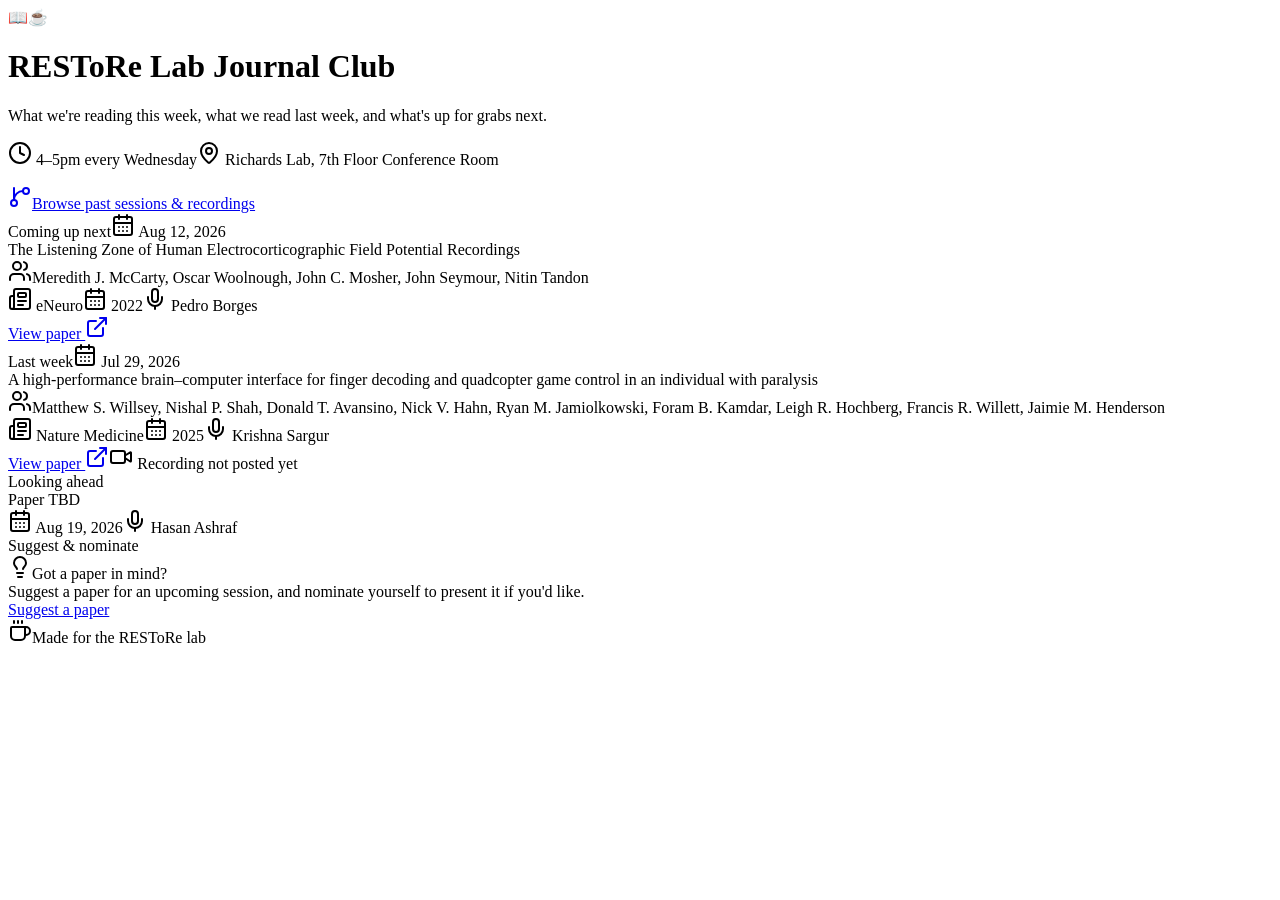
==== commit dff60985: "Redeploy: add Hasan Ashraf to Looking ahead (8/19) Built from restorelab commit 571b0a1.  Co-Authore" ====
--- a/index.html
+++ b/index.html
@@ -1 +1 @@
-<!DOCTYPE html><html lang="en" class="geist_a71539c9-module__T19VSG__variable fredoka_d337739d-module__u3EQza__variable h-full antialiased"><head><meta charSet="utf-8"/><meta name="viewport" content="width=device-width, initial-scale=1"/><link rel="preload" href="/journal-club/_next/static/media/5d52bd6c4cb3f315-s.p.04niyqph9_pxk.woff2" as="font" crossorigin="" type="font/woff2"/><link rel="preload" href="/journal-club/_next/static/media/caa3a2e1cccd8315-s.p.09~u27dqhyhd6.woff2" as="font" crossorigin="" type="font/woff2"/><link rel="stylesheet" href="/journal-club/_next/static/chunks/0v7fhiux704~0.css" data-precedence="next"/><link rel="preload" as="script" fetchPriority="low" href="/journal-club/_next/static/chunks/0hlda1~upve6~.js"/><script src="/journal-club/_next/static/chunks/0wmg9elo-8e_g.js" async=""></script><script src="/journal-club/_next/static/chunks/0n~dq4kpx9xxx.js" async=""></script><script src="/journal-club/_next/static/chunks/turbopack-02cv6.087wxt6.js" async=""></script><script src="/journal-club/_next/static/chunks/0dbhjjzl8qfwv.js" async=""></script><script src="/journal-club/_next/static/chunks/0gei0d8pq-p_-.js" async=""></script><meta name="next-size-adjust" content=""/><title>RESToRe Lab Journal Club</title><meta name="description" content="This week&#x27;s paper, last week&#x27;s recording, and a place to suggest what&#x27;s next."/><script src="/journal-club/_next/static/chunks/03~yq9q893hmn.js" noModule=""></script></head><body class="min-h-full flex flex-col bg-background"><div hidden=""><!--$--><!--/$--></div><main class="bg-cute-dots relative mx-auto flex w-full max-w-5xl flex-1 flex-col gap-10 px-4 py-10 text-accent/40 sm:px-6 sm:py-14"><header class="flex flex-col items-center gap-3 text-center text-foreground"><span class="text-4xl" aria-hidden="true">📖☕</span><h1 class="font-heading text-3xl font-semibold sm:text-4xl">RESToRe Lab Journal Club</h1><p class="max-w-xl text-sm text-muted-foreground sm:text-base">What we&#x27;re reading this week, what we read last week, and what&#x27;s up for grabs next.</p><p class="flex flex-wrap items-center justify-center gap-x-4 gap-y-1 text-sm text-muted-foreground"><span class="inline-flex items-center gap-1.5"><svg xmlns="http://www.w3.org/2000/svg" width="24" height="24" viewBox="0 0 24 24" fill="none" stroke="currentColor" stroke-width="2" stroke-linecap="round" stroke-linejoin="round" class="lucide lucide-clock size-3.5" aria-hidden="true"><circle cx="12" cy="12" r="10"></circle><path d="M12 6v6l4 2"></path></svg> 4–5pm every Wednesday</span><span class="inline-flex items-center gap-1.5"><svg xmlns="http://www.w3.org/2000/svg" width="24" height="24" viewBox="0 0 24 24" fill="none" stroke="currentColor" stroke-width="2" stroke-linecap="round" stroke-linejoin="round" class="lucide lucide-map-pin size-3.5" aria-hidden="true"><path d="M20 10c0 4.993-5.539 10.193-7.399 11.799a1 1 0 0 1-1.202 0C9.539 20.193 4 14.993 4 10a8 8 0 0 1 16 0"></path><circle cx="12" cy="10" r="3"></circle></svg> Richards Lab, 7th Floor Conference Room</span></p><a href="https://github.com/cajigaslab/journal-club/tree/main/sessions" target="_blank" rel="noreferrer" data-slot="button" data-variant="outline" data-size="sm" class="group/button inline-flex shrink-0 items-center justify-center border bg-clip-padding font-medium whitespace-nowrap transition-all outline-none select-none focus-visible:border-ring focus-visible:ring-3 focus-visible:ring-ring/50 active:not-aria-[haspopup]:translate-y-px disabled:pointer-events-none disabled:opacity-50 aria-invalid:border-destructive aria-invalid:ring-3 aria-invalid:ring-destructive/20 dark:aria-invalid:border-destructive/50 dark:aria-invalid:ring-destructive/40 [&amp;_svg]:pointer-events-none [&amp;_svg]:shrink-0 border-border bg-background hover:bg-muted hover:text-foreground aria-expanded:bg-muted aria-expanded:text-foreground dark:border-input dark:bg-input/30 dark:hover:bg-input/50 h-7 gap-1 rounded-full px-3 text-[0.8rem] has-data-[icon=inline-end]:pr-1.5 has-data-[icon=inline-start]:pl-1.5 [&amp;_svg:not([class*=&#x27;size-&#x27;])]:size-3.5 mt-2"><svg xmlns="http://www.w3.org/2000/svg" width="24" height="24" viewBox="0 0 24 24" fill="none" stroke="currentColor" stroke-width="2" stroke-linecap="round" stroke-linejoin="round" class="lucide lucide-git-branch size-4" aria-hidden="true" data-icon="inline-start"><path d="M15 6a9 9 0 0 0-9 9V3"></path><circle cx="18" cy="6" r="3"></circle><circle cx="6" cy="18" r="3"></circle></svg>Browse past sessions &amp; recordings</a></header><div class="grid gap-6 text-foreground md:grid-cols-2"><div data-slot="card" data-size="default" class="group/card flex flex-col gap-4 overflow-hidden rounded-3xl py-5 text-sm text-card-foreground has-data-[slot=card-footer]:pb-0 has-[&gt;img:first-child]:pt-0 data-[size=sm]:gap-3 data-[size=sm]:py-4 data-[size=sm]:has-data-[slot=card-footer]:pb-0 *:[img:first-child]:rounded-t-3xl *:[img:last-child]:rounded-b-3xl ring-2 ring-primary/25 bg-gradient-to-br from-card to-primary/5"><div data-slot="card-header" class="group/card-header @container/card-header grid auto-rows-min items-start gap-1 rounded-t-3xl px-5 group-data-[size=sm]/card:px-4 has-data-[slot=card-action]:grid-cols-[1fr_auto] has-data-[slot=card-description]:grid-rows-[auto_auto] [.border-b]:pb-4 group-data-[size=sm]/card:[.border-b]:pb-3"><div class="flex flex-wrap items-center gap-2"><span data-slot="badge" data-variant="default" class="group/badge inline-flex h-5 shrink-0 items-center justify-center gap-1 overflow-hidden rounded-full border border-transparent px-2.5 py-0.5 text-xs font-medium whitespace-nowrap transition-all focus-visible:border-ring focus-visible:ring-[3px] focus-visible:ring-ring/50 has-data-[icon=inline-end]:pr-1.5 has-data-[icon=inline-start]:pl-1.5 aria-invalid:border-destructive aria-invalid:ring-destructive/20 dark:aria-invalid:ring-destructive/40 [&amp;&gt;svg]:pointer-events-none [&amp;&gt;svg]:size-3! bg-primary text-primary-foreground [a]:hover:bg-primary/80 w-fit">Coming up next</span><span class="inline-flex items-center gap-1 text-xs text-muted-foreground"><svg xmlns="http://www.w3.org/2000/svg" width="24" height="24" viewBox="0 0 24 24" fill="none" stroke="currentColor" stroke-width="2" stroke-linecap="round" stroke-linejoin="round" class="lucide lucide-calendar-days size-3.5" aria-hidden="true"><path d="M8 2v4"></path><path d="M16 2v4"></path><rect width="18" height="18" x="3" y="4" rx="2"></rect><path d="M3 10h18"></path><path d="M8 14h.01"></path><path d="M12 14h.01"></path><path d="M16 14h.01"></path><path d="M8 18h.01"></path><path d="M12 18h.01"></path><path d="M16 18h.01"></path></svg> <!-- -->Aug 12, 2026</span></div><div data-slot="card-title" class="font-heading text-lg leading-snug font-semibold group-data-[size=sm]/card:text-base mt-1">The Listening Zone of Human Electrocorticographic Field Potential Recordings</div></div><div data-slot="card-content" class="px-5 group-data-[size=sm]/card:px-4 flex flex-col gap-2.5"><div data-slot="card-description" class="text-sm text-muted-foreground flex items-start gap-1.5"><svg xmlns="http://www.w3.org/2000/svg" width="24" height="24" viewBox="0 0 24 24" fill="none" stroke="currentColor" stroke-width="2" stroke-linecap="round" stroke-linejoin="round" class="lucide lucide-users mt-0.5 size-3.5 shrink-0" aria-hidden="true"><path d="M16 21v-2a4 4 0 0 0-4-4H6a4 4 0 0 0-4 4v2"></path><path d="M16 3.128a4 4 0 0 1 0 7.744"></path><path d="M22 21v-2a4 4 0 0 0-3-3.87"></path><circle cx="9" cy="7" r="4"></circle></svg><span>Meredith J. McCarty, Oscar Woolnough, John C. Mosher, John Seymour, Nitin Tandon</span></div><div class="flex flex-wrap gap-x-4 gap-y-1.5 pt-1 text-sm text-muted-foreground"><span class="inline-flex items-center gap-1.5"><svg xmlns="http://www.w3.org/2000/svg" width="24" height="24" viewBox="0 0 24 24" fill="none" stroke="currentColor" stroke-width="2" stroke-linecap="round" stroke-linejoin="round" class="lucide lucide-newspaper size-3.5" aria-hidden="true"><path d="M15 18h-5"></path><path d="M18 14h-8"></path><path d="M4 22h16a2 2 0 0 0 2-2V4a2 2 0 0 0-2-2H8a2 2 0 0 0-2 2v16a2 2 0 0 1-4 0v-9a2 2 0 0 1 2-2h2"></path><rect width="8" height="4" x="10" y="6" rx="1"></rect></svg> <!-- -->eNeuro</span><span class="inline-flex items-center gap-1.5"><svg xmlns="http://www.w3.org/2000/svg" width="24" height="24" viewBox="0 0 24 24" fill="none" stroke="currentColor" stroke-width="2" stroke-linecap="round" stroke-linejoin="round" class="lucide lucide-calendar-days size-3.5" aria-hidden="true"><path d="M8 2v4"></path><path d="M16 2v4"></path><rect width="18" height="18" x="3" y="4" rx="2"></rect><path d="M3 10h18"></path><path d="M8 14h.01"></path><path d="M12 14h.01"></path><path d="M16 14h.01"></path><path d="M8 18h.01"></path><path d="M12 18h.01"></path><path d="M16 18h.01"></path></svg> <!-- -->2022</span><span class="inline-flex items-center gap-1.5"><svg xmlns="http://www.w3.org/2000/svg" width="24" height="24" viewBox="0 0 24 24" fill="none" stroke="currentColor" stroke-width="2" stroke-linecap="round" stroke-linejoin="round" class="lucide lucide-mic size-3.5" aria-hidden="true"><path d="M12 19v3"></path><path d="M19 10v2a7 7 0 0 1-14 0v-2"></path><rect x="9" y="2" width="6" height="13" rx="3"></rect></svg> <!-- -->Pedro Borges</span></div><a href="https://doi.org/10.1523/ENEURO.0492-21.2022" target="_blank" rel="noreferrer" class="inline-flex w-fit items-center gap-1 text-sm text-primary underline-offset-4 hover:underline">View paper <svg xmlns="http://www.w3.org/2000/svg" width="24" height="24" viewBox="0 0 24 24" fill="none" stroke="currentColor" stroke-width="2" stroke-linecap="round" stroke-linejoin="round" class="lucide lucide-external-link size-3.5" aria-hidden="true"><path d="M15 3h6v6"></path><path d="M10 14 21 3"></path><path d="M18 13v6a2 2 0 0 1-2 2H5a2 2 0 0 1-2-2V8a2 2 0 0 1 2-2h6"></path></svg></a></div></div><div data-slot="card" data-size="default" class="group/card flex flex-col gap-4 overflow-hidden rounded-3xl py-5 text-sm text-card-foreground has-data-[slot=card-footer]:pb-0 has-[&gt;img:first-child]:pt-0 data-[size=sm]:gap-3 data-[size=sm]:py-4 data-[size=sm]:has-data-[slot=card-footer]:pb-0 *:[img:first-child]:rounded-t-3xl *:[img:last-child]:rounded-b-3xl ring-1 ring-secondary-foreground/10 bg-gradient-to-br from-card to-secondary/10"><div data-slot="card-header" class="group/card-header @container/card-header grid auto-rows-min items-start gap-1 rounded-t-3xl px-5 group-data-[size=sm]/card:px-4 has-data-[slot=card-action]:grid-cols-[1fr_auto] has-data-[slot=card-description]:grid-rows-[auto_auto] [.border-b]:pb-4 group-data-[size=sm]/card:[.border-b]:pb-3"><div class="flex flex-wrap items-center gap-2"><span data-slot="badge" data-variant="secondary" class="group/badge inline-flex h-5 shrink-0 items-center justify-center gap-1 overflow-hidden rounded-full border border-transparent px-2.5 py-0.5 text-xs font-medium whitespace-nowrap transition-all focus-visible:border-ring focus-visible:ring-[3px] focus-visible:ring-ring/50 has-data-[icon=inline-end]:pr-1.5 has-data-[icon=inline-start]:pl-1.5 aria-invalid:border-destructive aria-invalid:ring-destructive/20 dark:aria-invalid:ring-destructive/40 [&amp;&gt;svg]:pointer-events-none [&amp;&gt;svg]:size-3! bg-secondary text-secondary-foreground [a]:hover:bg-secondary/80 w-fit">Last week</span><span class="inline-flex items-center gap-1 text-xs text-muted-foreground"><svg xmlns="http://www.w3.org/2000/svg" width="24" height="24" viewBox="0 0 24 24" fill="none" stroke="currentColor" stroke-width="2" stroke-linecap="round" stroke-linejoin="round" class="lucide lucide-calendar-days size-3.5" aria-hidden="true"><path d="M8 2v4"></path><path d="M16 2v4"></path><rect width="18" height="18" x="3" y="4" rx="2"></rect><path d="M3 10h18"></path><path d="M8 14h.01"></path><path d="M12 14h.01"></path><path d="M16 14h.01"></path><path d="M8 18h.01"></path><path d="M12 18h.01"></path><path d="M16 18h.01"></path></svg> <!-- -->Jul 29, 2026</span></div><div data-slot="card-title" class="font-heading text-lg leading-snug font-semibold group-data-[size=sm]/card:text-base mt-1">A high-performance brain–computer interface for finger decoding and quadcopter game control in an individual with paralysis</div></div><div data-slot="card-content" class="px-5 group-data-[size=sm]/card:px-4 flex flex-col gap-2.5"><div data-slot="card-description" class="text-sm text-muted-foreground flex items-start gap-1.5"><svg xmlns="http://www.w3.org/2000/svg" width="24" height="24" viewBox="0 0 24 24" fill="none" stroke="currentColor" stroke-width="2" stroke-linecap="round" stroke-linejoin="round" class="lucide lucide-users mt-0.5 size-3.5 shrink-0" aria-hidden="true"><path d="M16 21v-2a4 4 0 0 0-4-4H6a4 4 0 0 0-4 4v2"></path><path d="M16 3.128a4 4 0 0 1 0 7.744"></path><path d="M22 21v-2a4 4 0 0 0-3-3.87"></path><circle cx="9" cy="7" r="4"></circle></svg><span>Matthew S. Willsey, Nishal P. Shah, Donald T. Avansino, Nick V. Hahn, Ryan M. Jamiolkowski, Foram B. Kamdar, Leigh R. Hochberg, Francis R. Willett, Jaimie M. Henderson</span></div><div class="flex flex-wrap gap-x-4 gap-y-1.5 pt-1 text-sm text-muted-foreground"><span class="inline-flex items-center gap-1.5"><svg xmlns="http://www.w3.org/2000/svg" width="24" height="24" viewBox="0 0 24 24" fill="none" stroke="currentColor" stroke-width="2" stroke-linecap="round" stroke-linejoin="round" class="lucide lucide-newspaper size-3.5" aria-hidden="true"><path d="M15 18h-5"></path><path d="M18 14h-8"></path><path d="M4 22h16a2 2 0 0 0 2-2V4a2 2 0 0 0-2-2H8a2 2 0 0 0-2 2v16a2 2 0 0 1-4 0v-9a2 2 0 0 1 2-2h2"></path><rect width="8" height="4" x="10" y="6" rx="1"></rect></svg> <!-- -->Nature Medicine</span><span class="inline-flex items-center gap-1.5"><svg xmlns="http://www.w3.org/2000/svg" width="24" height="24" viewBox="0 0 24 24" fill="none" stroke="currentColor" stroke-width="2" stroke-linecap="round" stroke-linejoin="round" class="lucide lucide-calendar-days size-3.5" aria-hidden="true"><path d="M8 2v4"></path><path d="M16 2v4"></path><rect width="18" height="18" x="3" y="4" rx="2"></rect><path d="M3 10h18"></path><path d="M8 14h.01"></path><path d="M12 14h.01"></path><path d="M16 14h.01"></path><path d="M8 18h.01"></path><path d="M12 18h.01"></path><path d="M16 18h.01"></path></svg> <!-- -->2025</span><span class="inline-flex items-center gap-1.5"><svg xmlns="http://www.w3.org/2000/svg" width="24" height="24" viewBox="0 0 24 24" fill="none" stroke="currentColor" stroke-width="2" stroke-linecap="round" stroke-linejoin="round" class="lucide lucide-mic size-3.5" aria-hidden="true"><path d="M12 19v3"></path><path d="M19 10v2a7 7 0 0 1-14 0v-2"></path><rect x="9" y="2" width="6" height="13" rx="3"></rect></svg> <!-- -->Krishna Sargur</span></div><a href="https://www.nature.com/articles/s41591-024-03341-8" target="_blank" rel="noreferrer" class="inline-flex w-fit items-center gap-1 text-sm text-primary underline-offset-4 hover:underline">View paper <svg xmlns="http://www.w3.org/2000/svg" width="24" height="24" viewBox="0 0 24 24" fill="none" stroke="currentColor" stroke-width="2" stroke-linecap="round" stroke-linejoin="round" class="lucide lucide-external-link size-3.5" aria-hidden="true"><path d="M15 3h6v6"></path><path d="M10 14 21 3"></path><path d="M18 13v6a2 2 0 0 1-2 2H5a2 2 0 0 1-2-2V8a2 2 0 0 1 2-2h6"></path></svg></a><span class="inline-flex w-fit items-center gap-1.5 text-sm text-muted-foreground"><svg xmlns="http://www.w3.org/2000/svg" width="24" height="24" viewBox="0 0 24 24" fill="none" stroke="currentColor" stroke-width="2" stroke-linecap="round" stroke-linejoin="round" class="lucide lucide-video size-3.5" aria-hidden="true"><path d="m16 13 5.223 3.482a.5.5 0 0 0 .777-.416V7.87a.5.5 0 0 0-.752-.432L16 10.5"></path><rect x="2" y="6" width="14" height="12" rx="2"></rect></svg> Recording not posted yet</span></div></div></div><div data-slot="card" data-size="default" class="group/card flex flex-col gap-4 overflow-hidden rounded-3xl py-5 text-sm has-data-[slot=card-footer]:pb-0 has-[&gt;img:first-child]:pt-0 data-[size=sm]:gap-3 data-[size=sm]:py-4 data-[size=sm]:has-data-[slot=card-footer]:pb-0 *:[img:first-child]:rounded-t-3xl *:[img:last-child]:rounded-b-3xl ring-1 ring-accent-foreground/10 bg-gradient-to-br from-card to-accent/10 text-foreground"><div data-slot="card-header" class="group/card-header @container/card-header grid auto-rows-min items-start gap-1 rounded-t-3xl px-5 group-data-[size=sm]/card:px-4 has-data-[slot=card-action]:grid-cols-[1fr_auto] has-data-[slot=card-description]:grid-rows-[auto_auto] [.border-b]:pb-4 group-data-[size=sm]/card:[.border-b]:pb-3"><span data-slot="badge" data-variant="outline" class="group/badge inline-flex h-5 shrink-0 items-center justify-center gap-1 overflow-hidden rounded-full border px-2.5 py-0.5 text-xs font-medium whitespace-nowrap transition-all focus-visible:border-ring focus-visible:ring-[3px] focus-visible:ring-ring/50 has-data-[icon=inline-end]:pr-1.5 has-data-[icon=inline-start]:pl-1.5 aria-invalid:border-destructive aria-invalid:ring-destructive/20 dark:aria-invalid:ring-destructive/40 [&amp;&gt;svg]:pointer-events-none [&amp;&gt;svg]:size-3! border-border text-foreground [a]:hover:bg-muted [a]:hover:text-muted-foreground w-fit">Suggest &amp; nominate</span><div data-slot="card-title" class="font-heading text-lg leading-snug font-semibold group-data-[size=sm]/card:text-base mt-1 flex items-center gap-2"><svg xmlns="http://www.w3.org/2000/svg" width="24" height="24" viewBox="0 0 24 24" fill="none" stroke="currentColor" stroke-width="2" stroke-linecap="round" stroke-linejoin="round" class="lucide lucide-lightbulb size-4.5" aria-hidden="true"><path d="M15 14c.2-1 .7-1.7 1.5-2.5 1-.9 1.5-2.2 1.5-3.5A6 6 0 0 0 6 8c0 1 .2 2.2 1.5 3.5.7.7 1.3 1.5 1.5 2.5"></path><path d="M9 18h6"></path><path d="M10 22h4"></path></svg>Got a paper in mind?</div><div data-slot="card-description" class="text-sm text-muted-foreground">Suggest a paper for an upcoming session, and nominate yourself to present it if you&#x27;d like.</div><a href="https://forms.gle/uAfpMGToLyy5ERd86" target="_blank" rel="noreferrer" data-slot="button" data-variant="default" data-size="default" class="group/button inline-flex shrink-0 items-center justify-center rounded-full border border-transparent bg-clip-padding text-sm font-medium whitespace-nowrap transition-all outline-none select-none focus-visible:border-ring focus-visible:ring-3 focus-visible:ring-ring/50 active:not-aria-[haspopup]:translate-y-px disabled:pointer-events-none disabled:opacity-50 aria-invalid:border-destructive aria-invalid:ring-3 aria-invalid:ring-destructive/20 dark:aria-invalid:border-destructive/50 dark:aria-invalid:ring-destructive/40 [&amp;_svg]:pointer-events-none [&amp;_svg]:shrink-0 [&amp;_svg:not([class*=&#x27;size-&#x27;])]:size-4 bg-primary text-primary-foreground shadow-sm [a]:hover:bg-primary/85 h-9 gap-1.5 px-4 has-data-[icon=inline-end]:pr-3 has-data-[icon=inline-start]:pl-3 mt-3 w-fit">Suggest a paper</a></div></div><footer class="mt-4 flex items-center justify-center gap-1.5 text-xs text-muted-foreground"><svg xmlns="http://www.w3.org/2000/svg" width="24" height="24" viewBox="0 0 24 24" fill="none" stroke="currentColor" stroke-width="2" stroke-linecap="round" stroke-linejoin="round" class="lucide lucide-coffee size-3.5" aria-hidden="true"><path d="M10 2v2"></path><path d="M14 2v2"></path><path d="M16 8a1 1 0 0 1 1 1v8a4 4 0 0 1-4 4H7a4 4 0 0 1-4-4V9a1 1 0 0 1 1-1h14a4 4 0 1 1 0 8h-1"></path><path d="M6 2v2"></path></svg>Made for the RESToRe lab</footer></main><!--$--><!--/$--><script src="/journal-club/_next/static/chunks/0hlda1~upve6~.js" id="_R_" async=""></script><script>(self.__next_f=self.__next_f||[]).push([0])</script><script>self.__next_f.push([1,"1:\"$Sreact.fragment\"\n2:I[39756,[\"/journal-club/_next/static/chunks/0dbhjjzl8qfwv.js\"],\"default\"]\n3:I[37457,[\"/journal-club/_next/static/chunks/0dbhjjzl8qfwv.js\"],\"default\"]\n4:I[5014,[\"/journal-club/_next/static/chunks/0dbhjjzl8qfwv.js\",\"/journal-club/_next/static/chunks/0gei0d8pq-p_-.js\"],\"default\"]\nb:I[68027,[\"/journal-club/_next/static/chunks/0dbhjjzl8qfwv.js\"],\"default\",1]\n:HL[\"/journal-club/_next/static/chunks/0v7fhiux704~0.css\",\"style\"]\n:HL[\"/journal-club/_next/static/media/5d52bd6c4cb3f315-s.p.04niyqph9_pxk.woff2\",\"font\",{\"crossOrigin\":\"\",\"type\":\"font/woff2\"}]\n:HL[\"/journal-club/_next/static/media/caa3a2e1cccd8315-s.p.09~u27dqhyhd6.woff2\",\"font\",{\"crossOrigin\":\"\",\"type\":\"font/woff2\"}]\n"])</script><script>self.__next_f.push([1,"0:{\"P\":null,\"c\":[\"\",\"\"],\"q\":\"\",\"i\":false,\"f\":[[[\"\",{\"children\":[\"__PAGE__\",{}]},\"$undefined\",\"$undefined\",16],[[\"$\",\"$1\",\"c\",{\"children\":[[[\"$\",\"link\",\"0\",{\"rel\":\"stylesheet\",\"href\":\"/journal-club/_next/static/chunks/0v7fhiux704~0.css\",\"precedence\":\"next\",\"crossOrigin\":\"$undefined\",\"nonce\":\"$undefined\"}],[\"$\",\"script\",\"script-0\",{\"src\":\"/journal-club/_next/static/chunks/0dbhjjzl8qfwv.js\",\"async\":true,\"nonce\":\"$undefined\"}]],[\"$\",\"html\",null,{\"lang\":\"en\",\"className\":\"geist_a71539c9-module__T19VSG__variable fredoka_d337739d-module__u3EQza__variable h-full antialiased\",\"children\":[\"$\",\"body\",null,{\"className\":\"min-h-full flex flex-col bg-background\",\"children\":[\"$\",\"$L2\",null,{\"parallelRouterKey\":\"children\",\"error\":\"$undefined\",\"errorStyles\":\"$undefined\",\"errorScripts\":\"$undefined\",\"template\":[\"$\",\"$L3\",null,{}],\"templateStyles\":\"$undefined\",\"templateScripts\":\"$undefined\",\"notFound\":[[[\"$\",\"title\",null,{\"children\":\"404: This page could not be found.\"}],[\"$\",\"div\",null,{\"style\":{\"fontFamily\":\"system-ui,\\\"Segoe UI\\\",Roboto,Helvetica,Arial,sans-serif,\\\"Apple Color Emoji\\\",\\\"Segoe UI Emoji\\\"\",\"height\":\"100vh\",\"textAlign\":\"center\",\"display\":\"flex\",\"flexDirection\":\"column\",\"alignItems\":\"center\",\"justifyContent\":\"center\"},\"children\":[\"$\",\"div\",null,{\"children\":[[\"$\",\"style\",null,{\"dangerouslySetInnerHTML\":{\"__html\":\"body{color:#000;background:#fff;margin:0}.next-error-h1{border-right:1px solid rgba(0,0,0,.3)}@media (prefers-color-scheme:dark){body{color:#fff;background:#000}.next-error-h1{border-right:1px solid rgba(255,255,255,.3)}}\"}}],[\"$\",\"h1\",null,{\"className\":\"next-error-h1\",\"style\":{\"display\":\"inline-block\",\"margin\":\"0 20px 0 0\",\"padding\":\"0 23px 0 0\",\"fontSize\":24,\"fontWeight\":500,\"verticalAlign\":\"top\",\"lineHeight\":\"49px\"},\"children\":404}],[\"$\",\"div\",null,{\"style\":{\"display\":\"inline-block\"},\"children\":[\"$\",\"h2\",null,{\"style\":{\"fontSize\":14,\"fontWeight\":400,\"lineHeight\":\"49px\",\"margin\":0},\"children\":\"This page could not be found.\"}]}]]}]}]],[]],\"forbidden\":\"$undefined\",\"unauthorized\":\"$undefined\"}]}]}]]}],{\"children\":[[\"$\",\"$1\",\"c\",{\"children\":[[\"$\",\"main\",null,{\"className\":\"bg-cute-dots relative mx-auto flex w-full max-w-5xl flex-1 flex-col gap-10 px-4 py-10 text-accent/40 sm:px-6 sm:py-14\",\"children\":[[\"$\",\"header\",null,{\"className\":\"flex flex-col items-center gap-3 text-center text-foreground\",\"children\":[[\"$\",\"span\",null,{\"className\":\"text-4xl\",\"aria-hidden\":true,\"children\":\"📖☕\"}],[\"$\",\"h1\",null,{\"className\":\"font-heading text-3xl font-semibold sm:text-4xl\",\"children\":\"RESToRe Lab Journal Club\"}],[\"$\",\"p\",null,{\"className\":\"max-w-xl text-sm text-muted-foreground sm:text-base\",\"children\":\"What we're reading this week, what we read last week, and what's up for grabs next.\"}],[\"$\",\"p\",null,{\"className\":\"flex flex-wrap items-center justify-center gap-x-4 gap-y-1 text-sm text-muted-foreground\",\"children\":[[\"$\",\"span\",null,{\"className\":\"inline-flex items-center gap-1.5\",\"children\":[[\"$\",\"$L4\",null,{\"ref\":\"$undefined\",\"iconNode\":[[\"circle\",{\"cx\":\"12\",\"cy\":\"12\",\"r\":\"10\",\"key\":\"1mglay\"}],[\"path\",{\"d\":\"M12 6v6l4 2\",\"key\":\"mmk7yg\"}]],\"className\":\"lucide-clock size-3.5\"}],\" 4–5pm every Wednesday\"]}],[\"$\",\"span\",null,{\"className\":\"inline-flex items-center gap-1.5\",\"children\":[[\"$\",\"$L4\",null,{\"ref\":\"$undefined\",\"iconNode\":[[\"path\",{\"d\":\"M20 10c0 4.993-5.539 10.193-7.399 11.799a1 1 0 0 1-1.202 0C9.539 20.193 4 14.993 4 10a8 8 0 0 1 16 0\",\"key\":\"1r0f0z\"}],[\"circle\",{\"cx\":\"12\",\"cy\":\"10\",\"r\":\"3\",\"key\":\"ilqhr7\"}]],\"className\":\"lucide-map-pin size-3.5\"}],\" Richards Lab, 7th Floor Conference Room\"]}]]}],[\"$\",\"a\",null,{\"href\":\"https://github.com/cajigaslab/journal-club/tree/main/sessions\",\"target\":\"_blank\",\"rel\":\"noreferrer\",\"children\":[[\"$\",\"$L4\",null,{\"ref\":\"$undefined\",\"iconNode\":[[\"path\",{\"d\":\"M15 6a9 9 0 0 0-9 9V3\",\"key\":\"1cii5b\"}],[\"circle\",{\"cx\":\"18\",\"cy\":\"6\",\"r\":\"3\",\"key\":\"1h7g24\"}],[\"circle\",{\"cx\":\"6\",\"cy\":\"18\",\"r\":\"3\",\"key\":\"fqmcym\"}]],\"className\":\"lucide-git-branch size-4\",\"data-icon\":\"inline-start\"}],\"Browse past sessions \u0026 recordings\"],\"data-slot\":\"button\",\"data-variant\":\"outline\",\"data-size\":\"sm\",\"className\":\"group/button inline-flex shrink-0 items-center justify-center border bg-clip-padding font-medium whitespace-nowrap transition-all outline-none select-none focus-visible:border-ring focus-visible:ring-3 focus-visible:ring-ring/50 active:not-aria-[haspopup]:translate-y-px disabled:pointer-events-none disabled:opacity-50 aria-invalid:border-destructive aria-invalid:ring-3 aria-invalid:ring-destructive/20 dark:aria-invalid:border-destructive/50 dark:aria-invalid:ring-destructive/40 [\u0026_svg]:pointer-events-none [\u0026_svg]:shrink-0 border-border bg-background hover:bg-muted hover:text-foreground aria-expanded:bg-muted aria-expanded:text-foreground dark:border-input dark:bg-input/30 dark:hover:bg-input/50 h-7 gap-1 rounded-full px-3 text-[0.8rem] has-data-[icon=inline-end]:pr-1.5 has-data-[icon=inline-start]:pl-1.5 [\u0026_svg:not([class*='size-'])]:size-3.5 mt-2\",\"ref\":null}]]}],\"$L5\",false,\"$L6\",\"$L7\"]}],[\"$L8\"],\"$L9\"]}],{},null,false,null]},null,false,null],\"$La\",false]],\"m\":\"$undefined\",\"G\":[\"$b\",[\"$Lc\"]],\"S\":true,\"h\":null,\"s\":\"$undefined\",\"l\":\"$undefined\",\"p\":\"$undefined\",\"d\":\"$undefined\",\"b\":\"OAwAbSQbHeAbK0PKf22Pt\"}\n"])</script><script>self.__next_f.push([1,"10:I[97367,[\"/journal-club/_next/static/chunks/0dbhjjzl8qfwv.js\"],\"OutletBoundary\"]\n11:\"$Sreact.suspense\"\n13:I[97367,[\"/journal-club/_next/static/chunks/0dbhjjzl8qfwv.js\"],\"ViewportBoundary\"]\n15:I[97367,[\"/journal-club/_next/static/chunks/0dbhjjzl8qfwv.js\"],\"MetadataBoundary\"]\n"])</script><script>self.__next_f.push([1,"5:[\"$\",\"div\",null,{\"className\":\"grid gap-6 text-foreground md:grid-cols-2\",\"children\":[[\"$\",\"div\",null,{\"data-slot\":\"card\",\"data-size\":\"default\",\"className\":\"group/card flex flex-col gap-4 overflow-hidden rounded-3xl py-5 text-sm text-card-foreground has-data-[slot=card-footer]:pb-0 has-[\u003eimg:first-child]:pt-0 data-[size=sm]:gap-3 data-[size=sm]:py-4 data-[size=sm]:has-data-[slot=card-footer]:pb-0 *:[img:first-child]:rounded-t-3xl *:[img:last-child]:rounded-b-3xl ring-2 ring-primary/25 bg-gradient-to-br from-card to-primary/5\",\"children\":[[\"$\",\"div\",null,{\"data-slot\":\"card-header\",\"className\":\"group/card-header @container/card-header grid auto-rows-min items-start gap-1 rounded-t-3xl px-5 group-data-[size=sm]/card:px-4 has-data-[slot=card-action]:grid-cols-[1fr_auto] has-data-[slot=card-description]:grid-rows-[auto_auto] [.border-b]:pb-4 group-data-[size=sm]/card:[.border-b]:pb-3\",\"children\":[[\"$\",\"div\",null,{\"className\":\"flex flex-wrap items-center gap-2\",\"children\":[[\"$\",\"span\",null,{\"data-slot\":\"badge\",\"data-variant\":\"default\",\"className\":\"group/badge inline-flex h-5 shrink-0 items-center justify-center gap-1 overflow-hidden rounded-full border border-transparent px-2.5 py-0.5 text-xs font-medium whitespace-nowrap transition-all focus-visible:border-ring focus-visible:ring-[3px] focus-visible:ring-ring/50 has-data-[icon=inline-end]:pr-1.5 has-data-[icon=inline-start]:pl-1.5 aria-invalid:border-destructive aria-invalid:ring-destructive/20 dark:aria-invalid:ring-destructive/40 [\u0026\u003esvg]:pointer-events-none [\u0026\u003esvg]:size-3! bg-primary text-primary-foreground [a]:hover:bg-primary/80 w-fit\",\"children\":\"Coming up next\"}],[\"$\",\"span\",null,{\"className\":\"inline-flex items-center gap-1 text-xs text-muted-foreground\",\"children\":[[\"$\",\"$L4\",null,{\"ref\":\"$undefined\",\"iconNode\":[[\"path\",{\"d\":\"M8 2v4\",\"key\":\"1cmpym\"}],[\"path\",{\"d\":\"M16 2v4\",\"key\":\"4m81vk\"}],[\"rect\",{\"width\":\"18\",\"height\":\"18\",\"x\":\"3\",\"y\":\"4\",\"rx\":\"2\",\"key\":\"1hopcy\"}],[\"path\",{\"d\":\"M3 10h18\",\"key\":\"8toen8\"}],[\"path\",{\"d\":\"M8 14h.01\",\"key\":\"6423bh\"}],[\"path\",{\"d\":\"M12 14h.01\",\"key\":\"1etili\"}],[\"path\",{\"d\":\"M16 14h.01\",\"key\":\"1gbofw\"}],[\"path\",{\"d\":\"M8 18h.01\",\"key\":\"lrp35t\"}],[\"path\",{\"d\":\"M12 18h.01\",\"key\":\"mhygvu\"}],[\"path\",{\"d\":\"M16 18h.01\",\"key\":\"kzsmim\"}]],\"className\":\"lucide-calendar-days size-3.5\"}],\" \",\"Aug 12, 2026\"]}]]}],[\"$\",\"div\",null,{\"data-slot\":\"card-title\",\"className\":\"font-heading text-lg leading-snug font-semibold group-data-[size=sm]/card:text-base mt-1\",\"children\":\"The Listening Zone of Human Electrocorticographic Field Potential Recordings\"}]]}],[\"$\",\"div\",null,{\"data-slot\":\"card-content\",\"className\":\"px-5 group-data-[size=sm]/card:px-4 flex flex-col gap-2.5\",\"children\":[[\"$\",\"div\",null,{\"data-slot\":\"card-description\",\"className\":\"text-sm text-muted-foreground flex items-start gap-1.5\",\"children\":[[\"$\",\"$L4\",null,{\"ref\":\"$undefined\",\"iconNode\":[[\"path\",{\"d\":\"M16 21v-2a4 4 0 0 0-4-4H6a4 4 0 0 0-4 4v2\",\"key\":\"1yyitq\"}],[\"path\",{\"d\":\"M16 3.128a4 4 0 0 1 0 7.744\",\"key\":\"16gr8j\"}],[\"path\",{\"d\":\"M22 21v-2a4 4 0 0 0-3-3.87\",\"key\":\"kshegd\"}],[\"circle\",{\"cx\":\"9\",\"cy\":\"7\",\"r\":\"4\",\"key\":\"nufk8\"}]],\"className\":\"lucide-users mt-0.5 size-3.5 shrink-0\"}],[\"$\",\"span\",null,{\"children\":\"Meredith J. McCarty, Oscar Woolnough, John C. Mosher, John Seymour, Nitin Tandon\"}]]}],\"\",[\"$\",\"div\",null,{\"className\":\"flex flex-wrap gap-x-4 gap-y-1.5 pt-1 text-sm text-muted-foreground\",\"children\":[[\"$\",\"span\",null,{\"className\":\"inline-flex items-center gap-1.5\",\"children\":[[\"$\",\"$L4\",null,{\"ref\":\"$undefined\",\"iconNode\":[[\"path\",{\"d\":\"M15 18h-5\",\"key\":\"95g1m2\"}],[\"path\",{\"d\":\"M18 14h-8\",\"key\":\"sponae\"}],[\"path\",{\"d\":\"M4 22h16a2 2 0 0 0 2-2V4a2 2 0 0 0-2-2H8a2 2 0 0 0-2 2v16a2 2 0 0 1-4 0v-9a2 2 0 0 1 2-2h2\",\"key\":\"39pd36\"}],[\"rect\",{\"width\":\"8\",\"height\":\"4\",\"x\":\"10\",\"y\":\"6\",\"rx\":\"1\",\"key\":\"aywv1n\"}]],\"className\":\"lucide-newspaper size-3.5\"}],\" \",\"eNeuro\"]}],[\"$\",\"span\",null,{\"className\":\"inline-flex items-center gap-1.5\",\"children\":[[\"$\",\"$L4\",null,{\"ref\":\"$undefined\",\"iconNode\":\"$5:props:children:0:props:children:0:props:children:0:props:children:1:props:children:0:props:iconNode\",\"className\":\"lucide-calendar-days size-3.5\"}],\" \",\"2022\"]}],\"$Ld\"]}],\"$Le\",\"$undefined\"]}],\"$undefined\"]}],\"$Lf\"]}]\n"])</script><script>self.__next_f.push([1,"6:[\"$\",\"div\",null,{\"data-slot\":\"card\",\"data-size\":\"default\",\"className\":\"group/card flex flex-col gap-4 overflow-hidden rounded-3xl py-5 text-sm has-data-[slot=card-footer]:pb-0 has-[\u003eimg:first-child]:pt-0 data-[size=sm]:gap-3 data-[size=sm]:py-4 data-[size=sm]:has-data-[slot=card-footer]:pb-0 *:[img:first-child]:rounded-t-3xl *:[img:last-child]:rounded-b-3xl ring-1 ring-accent-foreground/10 bg-gradient-to-br from-card to-accent/10 text-foreground\",\"children\":[\"$\",\"div\",null,{\"data-slot\":\"card-header\",\"className\":\"group/card-header @container/card-header grid auto-rows-min items-start gap-1 rounded-t-3xl px-5 group-data-[size=sm]/card:px-4 has-data-[slot=card-action]:grid-cols-[1fr_auto] has-data-[slot=card-description]:grid-rows-[auto_auto] [.border-b]:pb-4 group-data-[size=sm]/card:[.border-b]:pb-3\",\"children\":[[\"$\",\"span\",null,{\"data-slot\":\"badge\",\"data-variant\":\"outline\",\"className\":\"group/badge inline-flex h-5 shrink-0 items-center justify-center gap-1 overflow-hidden rounded-full border px-2.5 py-0.5 text-xs font-medium whitespace-nowrap transition-all focus-visible:border-ring focus-visible:ring-[3px] focus-visible:ring-ring/50 has-data-[icon=inline-end]:pr-1.5 has-data-[icon=inline-start]:pl-1.5 aria-invalid:border-destructive aria-invalid:ring-destructive/20 dark:aria-invalid:ring-destructive/40 [\u0026\u003esvg]:pointer-events-none [\u0026\u003esvg]:size-3! border-border text-foreground [a]:hover:bg-muted [a]:hover:text-muted-foreground w-fit\",\"children\":\"Suggest \u0026 nominate\"}],[\"$\",\"div\",null,{\"data-slot\":\"card-title\",\"className\":\"font-heading text-lg leading-snug font-semibold group-data-[size=sm]/card:text-base mt-1 flex items-center gap-2\",\"children\":[[\"$\",\"$L4\",null,{\"ref\":\"$undefined\",\"iconNode\":[[\"path\",{\"d\":\"M15 14c.2-1 .7-1.7 1.5-2.5 1-.9 1.5-2.2 1.5-3.5A6 6 0 0 0 6 8c0 1 .2 2.2 1.5 3.5.7.7 1.3 1.5 1.5 2.5\",\"key\":\"1gvzjb\"}],[\"path\",{\"d\":\"M9 18h6\",\"key\":\"x1upvd\"}],[\"path\",{\"d\":\"M10 22h4\",\"key\":\"ceow96\"}]],\"className\":\"lucide-lightbulb size-4.5\"}],\"Got a paper in mind?\"]}],[\"$\",\"div\",null,{\"data-slot\":\"card-description\",\"className\":\"text-sm text-muted-foreground\",\"children\":\"Suggest a paper for an upcoming session, and nominate yourself to present it if you'd like.\"}],[\"$\",\"a\",null,{\"href\":\"https://forms.gle/uAfpMGToLyy5ERd86\",\"target\":\"_blank\",\"rel\":\"noreferrer\",\"children\":\"Suggest a paper\",\"data-slot\":\"button\",\"data-variant\":\"default\",\"data-size\":\"default\",\"className\":\"group/button inline-flex shrink-0 items-center justify-center rounded-full border border-transparent bg-clip-padding text-sm font-medium whitespace-nowrap transition-all outline-none select-none focus-visible:border-ring focus-visible:ring-3 focus-visible:ring-ring/50 active:not-aria-[haspopup]:translate-y-px disabled:pointer-events-none disabled:opacity-50 aria-invalid:border-destructive aria-invalid:ring-3 aria-invalid:ring-destructive/20 dark:aria-invalid:border-destructive/50 dark:aria-invalid:ring-destructive/40 [\u0026_svg]:pointer-events-none [\u0026_svg]:shrink-0 [\u0026_svg:not([class*='size-'])]:size-4 bg-primary text-primary-foreground shadow-sm [a]:hover:bg-primary/85 h-9 gap-1.5 px-4 has-data-[icon=inline-end]:pr-3 has-data-[icon=inline-start]:pl-3 mt-3 w-fit\",\"ref\":null}]]}]}]\n"])</script><script>self.__next_f.push([1,"7:[\"$\",\"footer\",null,{\"className\":\"mt-4 flex items-center justify-center gap-1.5 text-xs text-muted-foreground\",\"children\":[[\"$\",\"$L4\",null,{\"ref\":\"$undefined\",\"iconNode\":[[\"path\",{\"d\":\"M10 2v2\",\"key\":\"7u0qdc\"}],[\"path\",{\"d\":\"M14 2v2\",\"key\":\"6buw04\"}],[\"path\",{\"d\":\"M16 8a1 1 0 0 1 1 1v8a4 4 0 0 1-4 4H7a4 4 0 0 1-4-4V9a1 1 0 0 1 1-1h14a4 4 0 1 1 0 8h-1\",\"key\":\"pwadti\"}],[\"path\",{\"d\":\"M6 2v2\",\"key\":\"colzsn\"}]],\"className\":\"lucide-coffee size-3.5\"}],\"Made for the RESToRe lab\"]}]\n8:[\"$\",\"script\",\"script-0\",{\"src\":\"/journal-club/_next/static/chunks/0gei0d8pq-p_-.js\",\"async\":true,\"nonce\":\"$undefined\"}]\n9:[\"$\",\"$L10\",null,{\"children\":[\"$\",\"$11\",null,{\"name\":\"Next.MetadataOutlet\",\"children\":\"$@12\"}]}]\na:[\"$\",\"$1\",\"h\",{\"children\":[null,[\"$\",\"$L13\",null,{\"children\":\"$L14\"}],[\"$\",\"div\",null,{\"hidden\":true,\"children\":[\"$\",\"$L15\",null,{\"children\":[\"$\",\"$11\",null,{\"name\":\"Next.Metadata\",\"children\":\"$L16\"}]}]}],[\"$\",\"meta\",null,{\"name\":\"next-size-adjust\",\"content\":\"\"}]]}]\nc:[\"$\",\"link\",\"0\",{\"rel\":\"stylesheet\",\"href\":\"/journal-club/_next/static/chunks/0v7fhiux704~0.css\",\"precedence\":\"next\",\"crossOrigin\":\"$undefined\",\"nonce\":\"$undefined\"}]\n"])</script><script>self.__next_f.push([1,"d:[\"$\",\"span\",null,{\"className\":\"inline-flex items-center gap-1.5\",\"children\":[[\"$\",\"$L4\",null,{\"ref\":\"$undefined\",\"iconNode\":[[\"path\",{\"d\":\"M12 19v3\",\"key\":\"npa21l\"}],[\"path\",{\"d\":\"M19 10v2a7 7 0 0 1-14 0v-2\",\"key\":\"1vc78b\"}],[\"rect\",{\"x\":\"9\",\"y\":\"2\",\"width\":\"6\",\"height\":\"13\",\"rx\":\"3\",\"key\":\"s6n7sd\"}]],\"className\":\"lucide-mic size-3.5\"}],\" \",\"Pedro Borges\"]}]\ne:[\"$\",\"a\",null,{\"href\":\"https://doi.org/10.1523/ENEURO.0492-21.2022\",\"target\":\"_blank\",\"rel\":\"noreferrer\",\"className\":\"inline-flex w-fit items-center gap-1 text-sm text-primary underline-offset-4 hover:underline\",\"children\":[\"View paper \",[\"$\",\"$L4\",null,{\"ref\":\"$undefined\",\"iconNode\":[[\"path\",{\"d\":\"M15 3h6v6\",\"key\":\"1q9fwt\"}],[\"path\",{\"d\":\"M10 14 21 3\",\"key\":\"gplh6r\"}],[\"path\",{\"d\":\"M18 13v6a2 2 0 0 1-2 2H5a2 2 0 0 1-2-2V8a2 2 0 0 1 2-2h6\",\"key\":\"a6xqqp\"}]],\"className\":\"lucide-external-link size-3.5\"}]]}]\n"])</script><script>self.__next_f.push([1,"f:[\"$\",\"div\",null,{\"data-slot\":\"card\",\"data-size\":\"default\",\"className\":\"group/card flex flex-col gap-4 overflow-hidden rounded-3xl py-5 text-sm text-card-foreground has-data-[slot=card-footer]:pb-0 has-[\u003eimg:first-child]:pt-0 data-[size=sm]:gap-3 data-[size=sm]:py-4 data-[size=sm]:has-data-[slot=card-footer]:pb-0 *:[img:first-child]:rounded-t-3xl *:[img:last-child]:rounded-b-3xl ring-1 ring-secondary-foreground/10 bg-gradient-to-br from-card to-secondary/10\",\"children\":[[\"$\",\"div\",null,{\"data-slot\":\"card-header\",\"className\":\"group/card-header @container/card-header grid auto-rows-min items-start gap-1 rounded-t-3xl px-5 group-data-[size=sm]/card:px-4 has-data-[slot=card-action]:grid-cols-[1fr_auto] has-data-[slot=card-description]:grid-rows-[auto_auto] [.border-b]:pb-4 group-data-[size=sm]/card:[.border-b]:pb-3\",\"children\":[[\"$\",\"div\",null,{\"className\":\"flex flex-wrap items-center gap-2\",\"children\":[[\"$\",\"span\",null,{\"data-slot\":\"badge\",\"data-variant\":\"secondary\",\"className\":\"group/badge inline-flex h-5 shrink-0 items-center justify-center gap-1 overflow-hidden rounded-full border border-transparent px-2.5 py-0.5 text-xs font-medium whitespace-nowrap transition-all focus-visible:border-ring focus-visible:ring-[3px] focus-visible:ring-ring/50 has-data-[icon=inline-end]:pr-1.5 has-data-[icon=inline-start]:pl-1.5 aria-invalid:border-destructive aria-invalid:ring-destructive/20 dark:aria-invalid:ring-destructive/40 [\u0026\u003esvg]:pointer-events-none [\u0026\u003esvg]:size-3! bg-secondary text-secondary-foreground [a]:hover:bg-secondary/80 w-fit\",\"children\":\"Last week\"}],[\"$\",\"span\",null,{\"className\":\"inline-flex items-center gap-1 text-xs text-muted-foreground\",\"children\":[[\"$\",\"$L4\",null,{\"ref\":\"$undefined\",\"iconNode\":\"$5:props:children:0:props:children:0:props:children:0:props:children:1:props:children:0:props:iconNode\",\"className\":\"lucide-calendar-days size-3.5\"}],\" \",\"Jul 29, 2026\"]}]]}],[\"$\",\"div\",null,{\"data-slot\":\"card-title\",\"className\":\"font-heading text-lg leading-snug font-semibold group-data-[size=sm]/card:text-base mt-1\",\"children\":\"A high-performance brain–computer interface for finger decoding and quadcopter game control in an individual with paralysis\"}]]}],[\"$\",\"div\",null,{\"data-slot\":\"card-content\",\"className\":\"px-5 group-data-[size=sm]/card:px-4 flex flex-col gap-2.5\",\"children\":[[\"$\",\"div\",null,{\"data-slot\":\"card-description\",\"className\":\"text-sm text-muted-foreground flex items-start gap-1.5\",\"children\":[[\"$\",\"$L4\",null,{\"ref\":\"$undefined\",\"iconNode\":\"$5:props:children:0:props:children:1:props:children:0:props:children:0:props:iconNode\",\"className\":\"lucide-users mt-0.5 size-3.5 shrink-0\"}],[\"$\",\"span\",null,{\"children\":\"Matthew S. Willsey, Nishal P. Shah, Donald T. Avansino, Nick V. Hahn, Ryan M. Jamiolkowski, Foram B. Kamdar, Leigh R. Hochberg, Francis R. Willett, Jaimie M. Henderson\"}]]}],\"\",[\"$\",\"div\",null,{\"className\":\"flex flex-wrap gap-x-4 gap-y-1.5 pt-1 text-sm text-muted-foreground\",\"children\":[[\"$\",\"span\",null,{\"className\":\"inline-flex items-center gap-1.5\",\"children\":[[\"$\",\"$L4\",null,{\"ref\":\"$undefined\",\"iconNode\":\"$5:props:children:0:props:children:1:props:children:2:props:children:0:props:children:0:props:iconNode\",\"className\":\"lucide-newspaper size-3.5\"}],\" \",\"Nature Medicine\"]}],[\"$\",\"span\",null,{\"className\":\"inline-flex items-center gap-1.5\",\"children\":[[\"$\",\"$L4\",null,{\"ref\":\"$undefined\",\"iconNode\":\"$5:props:children:0:props:children:0:props:children:0:props:children:1:props:children:0:props:iconNode\",\"className\":\"lucide-calendar-days size-3.5\"}],\" \",\"2025\"]}],[\"$\",\"span\",null,{\"className\":\"inline-flex items-center gap-1.5\",\"children\":[[\"$\",\"$L4\",null,{\"ref\":\"$undefined\",\"iconNode\":\"$d:props:children:0:props:iconNode\",\"className\":\"lucide-mic size-3.5\"}],\" \",\"Krishna Sargur\"]}]]}],[\"$\",\"a\",null,{\"href\":\"https://www.nature.com/articles/s41591-024-03341-8\",\"target\":\"_blank\",\"rel\":\"noreferrer\",\"className\":\"inline-flex w-fit items-center gap-1 text-sm text-primary underline-offset-4 hover:underline\",\"children\":[\"View paper \",[\"$\",\"$L4\",null,{\"ref\":\"$undefined\",\"iconNode\":\"$e:props:children:1:props:iconNode\",\"className\":\"lucide-external-link size-3.5\"}]]}],[\"$\",\"span\",null,{\"className\":\"inline-flex w-fit items-center gap-1.5 text-sm text-muted-foreground\",\"children\":[[\"$\",\"$L4\",null,{\"ref\":\"$undefined\",\"iconNode\":[[\"path\",{\"d\":\"m16 13 5.223 3.482a.5.5 0 0 0 .777-.416V7.87a.5.5 0 0 0-.752-.432L16 10.5\",\"key\":\"ftymec\"}],[\"rect\",{\"x\":\"2\",\"y\":\"6\",\"width\":\"14\",\"height\":\"12\",\"rx\":\"2\",\"key\":\"158x01\"}]],\"className\":\"lucide-video size-3.5\"}],\" Recording not posted yet\"]}]]}],\"$undefined\"]}]\n"])</script><script>self.__next_f.push([1,"14:[[\"$\",\"meta\",\"0\",{\"charSet\":\"utf-8\"}],[\"$\",\"meta\",\"1\",{\"name\":\"viewport\",\"content\":\"width=device-width, initial-scale=1\"}]]\n"])</script><script>self.__next_f.push([1,"12:null\n16:[[\"$\",\"title\",\"0\",{\"children\":\"RESToRe Lab Journal Club\"}],[\"$\",\"meta\",\"1\",{\"name\":\"description\",\"content\":\"This week's paper, last week's recording, and a place to suggest what's next.\"}]]\n"])</script></body></html>+<!DOCTYPE html><html lang="en" class="geist_a71539c9-module__T19VSG__variable fredoka_d337739d-module__u3EQza__variable h-full antialiased"><head><meta charSet="utf-8"/><meta name="viewport" content="width=device-width, initial-scale=1"/><link rel="preload" href="/journal-club/_next/static/media/5d52bd6c4cb3f315-s.p.04niyqph9_pxk.woff2" as="font" crossorigin="" type="font/woff2"/><link rel="preload" href="/journal-club/_next/static/media/caa3a2e1cccd8315-s.p.09~u27dqhyhd6.woff2" as="font" crossorigin="" type="font/woff2"/><link rel="stylesheet" href="/journal-club/_next/static/chunks/0v7fhiux704~0.css" data-precedence="next"/><link rel="preload" as="script" fetchPriority="low" href="/journal-club/_next/static/chunks/0hlda1~upve6~.js"/><script src="/journal-club/_next/static/chunks/0wmg9elo-8e_g.js" async=""></script><script src="/journal-club/_next/static/chunks/0n~dq4kpx9xxx.js" async=""></script><script src="/journal-club/_next/static/chunks/turbopack-02cv6.087wxt6.js" async=""></script><script src="/journal-club/_next/static/chunks/0dbhjjzl8qfwv.js" async=""></script><script src="/journal-club/_next/static/chunks/0gei0d8pq-p_-.js" async=""></script><meta name="next-size-adjust" content=""/><title>RESToRe Lab Journal Club</title><meta name="description" content="This week&#x27;s paper, last week&#x27;s recording, and a place to suggest what&#x27;s next."/><script src="/journal-club/_next/static/chunks/03~yq9q893hmn.js" noModule=""></script></head><body class="min-h-full flex flex-col bg-background"><div hidden=""><!--$--><!--/$--></div><main class="bg-cute-dots relative mx-auto flex w-full max-w-5xl flex-1 flex-col gap-10 px-4 py-10 text-accent/40 sm:px-6 sm:py-14"><header class="flex flex-col items-center gap-3 text-center text-foreground"><span class="text-4xl" aria-hidden="true">📖☕</span><h1 class="font-heading text-3xl font-semibold sm:text-4xl">RESToRe Lab Journal Club</h1><p class="max-w-xl text-sm text-muted-foreground sm:text-base">What we&#x27;re reading this week, what we read last week, and what&#x27;s up for grabs next.</p><p class="flex flex-wrap items-center justify-center gap-x-4 gap-y-1 text-sm text-muted-foreground"><span class="inline-flex items-center gap-1.5"><svg xmlns="http://www.w3.org/2000/svg" width="24" height="24" viewBox="0 0 24 24" fill="none" stroke="currentColor" stroke-width="2" stroke-linecap="round" stroke-linejoin="round" class="lucide lucide-clock size-3.5" aria-hidden="true"><circle cx="12" cy="12" r="10"></circle><path d="M12 6v6l4 2"></path></svg> 4–5pm every Wednesday</span><span class="inline-flex items-center gap-1.5"><svg xmlns="http://www.w3.org/2000/svg" width="24" height="24" viewBox="0 0 24 24" fill="none" stroke="currentColor" stroke-width="2" stroke-linecap="round" stroke-linejoin="round" class="lucide lucide-map-pin size-3.5" aria-hidden="true"><path d="M20 10c0 4.993-5.539 10.193-7.399 11.799a1 1 0 0 1-1.202 0C9.539 20.193 4 14.993 4 10a8 8 0 0 1 16 0"></path><circle cx="12" cy="10" r="3"></circle></svg> Richards Lab, 7th Floor Conference Room</span></p><a href="https://github.com/cajigaslab/journal-club/tree/main/sessions" target="_blank" rel="noreferrer" data-slot="button" data-variant="outline" data-size="sm" class="group/button inline-flex shrink-0 items-center justify-center border bg-clip-padding font-medium whitespace-nowrap transition-all outline-none select-none focus-visible:border-ring focus-visible:ring-3 focus-visible:ring-ring/50 active:not-aria-[haspopup]:translate-y-px disabled:pointer-events-none disabled:opacity-50 aria-invalid:border-destructive aria-invalid:ring-3 aria-invalid:ring-destructive/20 dark:aria-invalid:border-destructive/50 dark:aria-invalid:ring-destructive/40 [&amp;_svg]:pointer-events-none [&amp;_svg]:shrink-0 border-border bg-background hover:bg-muted hover:text-foreground aria-expanded:bg-muted aria-expanded:text-foreground dark:border-input dark:bg-input/30 dark:hover:bg-input/50 h-7 gap-1 rounded-full px-3 text-[0.8rem] has-data-[icon=inline-end]:pr-1.5 has-data-[icon=inline-start]:pl-1.5 [&amp;_svg:not([class*=&#x27;size-&#x27;])]:size-3.5 mt-2"><svg xmlns="http://www.w3.org/2000/svg" width="24" height="24" viewBox="0 0 24 24" fill="none" stroke="currentColor" stroke-width="2" stroke-linecap="round" stroke-linejoin="round" class="lucide lucide-git-branch size-4" aria-hidden="true" data-icon="inline-start"><path d="M15 6a9 9 0 0 0-9 9V3"></path><circle cx="18" cy="6" r="3"></circle><circle cx="6" cy="18" r="3"></circle></svg>Browse past sessions &amp; recordings</a></header><div class="grid gap-6 text-foreground md:grid-cols-2"><div data-slot="card" data-size="default" class="group/card flex flex-col gap-4 overflow-hidden rounded-3xl py-5 text-sm text-card-foreground has-data-[slot=card-footer]:pb-0 has-[&gt;img:first-child]:pt-0 data-[size=sm]:gap-3 data-[size=sm]:py-4 data-[size=sm]:has-data-[slot=card-footer]:pb-0 *:[img:first-child]:rounded-t-3xl *:[img:last-child]:rounded-b-3xl ring-2 ring-primary/25 bg-gradient-to-br from-card to-primary/5"><div data-slot="card-header" class="group/card-header @container/card-header grid auto-rows-min items-start gap-1 rounded-t-3xl px-5 group-data-[size=sm]/card:px-4 has-data-[slot=card-action]:grid-cols-[1fr_auto] has-data-[slot=card-description]:grid-rows-[auto_auto] [.border-b]:pb-4 group-data-[size=sm]/card:[.border-b]:pb-3"><div class="flex flex-wrap items-center gap-2"><span data-slot="badge" data-variant="default" class="group/badge inline-flex h-5 shrink-0 items-center justify-center gap-1 overflow-hidden rounded-full border border-transparent px-2.5 py-0.5 text-xs font-medium whitespace-nowrap transition-all focus-visible:border-ring focus-visible:ring-[3px] focus-visible:ring-ring/50 has-data-[icon=inline-end]:pr-1.5 has-data-[icon=inline-start]:pl-1.5 aria-invalid:border-destructive aria-invalid:ring-destructive/20 dark:aria-invalid:ring-destructive/40 [&amp;&gt;svg]:pointer-events-none [&amp;&gt;svg]:size-3! bg-primary text-primary-foreground [a]:hover:bg-primary/80 w-fit">Coming up next</span><span class="inline-flex items-center gap-1 text-xs text-muted-foreground"><svg xmlns="http://www.w3.org/2000/svg" width="24" height="24" viewBox="0 0 24 24" fill="none" stroke="currentColor" stroke-width="2" stroke-linecap="round" stroke-linejoin="round" class="lucide lucide-calendar-days size-3.5" aria-hidden="true"><path d="M8 2v4"></path><path d="M16 2v4"></path><rect width="18" height="18" x="3" y="4" rx="2"></rect><path d="M3 10h18"></path><path d="M8 14h.01"></path><path d="M12 14h.01"></path><path d="M16 14h.01"></path><path d="M8 18h.01"></path><path d="M12 18h.01"></path><path d="M16 18h.01"></path></svg> <!-- -->Aug 12, 2026</span></div><div data-slot="card-title" class="font-heading text-lg leading-snug font-semibold group-data-[size=sm]/card:text-base mt-1">The Listening Zone of Human Electrocorticographic Field Potential Recordings</div></div><div data-slot="card-content" class="px-5 group-data-[size=sm]/card:px-4 flex flex-col gap-2.5"><div data-slot="card-description" class="text-sm text-muted-foreground flex items-start gap-1.5"><svg xmlns="http://www.w3.org/2000/svg" width="24" height="24" viewBox="0 0 24 24" fill="none" stroke="currentColor" stroke-width="2" stroke-linecap="round" stroke-linejoin="round" class="lucide lucide-users mt-0.5 size-3.5 shrink-0" aria-hidden="true"><path d="M16 21v-2a4 4 0 0 0-4-4H6a4 4 0 0 0-4 4v2"></path><path d="M16 3.128a4 4 0 0 1 0 7.744"></path><path d="M22 21v-2a4 4 0 0 0-3-3.87"></path><circle cx="9" cy="7" r="4"></circle></svg><span>Meredith J. McCarty, Oscar Woolnough, John C. Mosher, John Seymour, Nitin Tandon</span></div><div class="flex flex-wrap gap-x-4 gap-y-1.5 pt-1 text-sm text-muted-foreground"><span class="inline-flex items-center gap-1.5"><svg xmlns="http://www.w3.org/2000/svg" width="24" height="24" viewBox="0 0 24 24" fill="none" stroke="currentColor" stroke-width="2" stroke-linecap="round" stroke-linejoin="round" class="lucide lucide-newspaper size-3.5" aria-hidden="true"><path d="M15 18h-5"></path><path d="M18 14h-8"></path><path d="M4 22h16a2 2 0 0 0 2-2V4a2 2 0 0 0-2-2H8a2 2 0 0 0-2 2v16a2 2 0 0 1-4 0v-9a2 2 0 0 1 2-2h2"></path><rect width="8" height="4" x="10" y="6" rx="1"></rect></svg> <!-- -->eNeuro</span><span class="inline-flex items-center gap-1.5"><svg xmlns="http://www.w3.org/2000/svg" width="24" height="24" viewBox="0 0 24 24" fill="none" stroke="currentColor" stroke-width="2" stroke-linecap="round" stroke-linejoin="round" class="lucide lucide-calendar-days size-3.5" aria-hidden="true"><path d="M8 2v4"></path><path d="M16 2v4"></path><rect width="18" height="18" x="3" y="4" rx="2"></rect><path d="M3 10h18"></path><path d="M8 14h.01"></path><path d="M12 14h.01"></path><path d="M16 14h.01"></path><path d="M8 18h.01"></path><path d="M12 18h.01"></path><path d="M16 18h.01"></path></svg> <!-- -->2022</span><span class="inline-flex items-center gap-1.5"><svg xmlns="http://www.w3.org/2000/svg" width="24" height="24" viewBox="0 0 24 24" fill="none" stroke="currentColor" stroke-width="2" stroke-linecap="round" stroke-linejoin="round" class="lucide lucide-mic size-3.5" aria-hidden="true"><path d="M12 19v3"></path><path d="M19 10v2a7 7 0 0 1-14 0v-2"></path><rect x="9" y="2" width="6" height="13" rx="3"></rect></svg> <!-- -->Pedro Borges</span></div><a href="https://doi.org/10.1523/ENEURO.0492-21.2022" target="_blank" rel="noreferrer" class="inline-flex w-fit items-center gap-1 text-sm text-primary underline-offset-4 hover:underline">View paper <svg xmlns="http://www.w3.org/2000/svg" width="24" height="24" viewBox="0 0 24 24" fill="none" stroke="currentColor" stroke-width="2" stroke-linecap="round" stroke-linejoin="round" class="lucide lucide-external-link size-3.5" aria-hidden="true"><path d="M15 3h6v6"></path><path d="M10 14 21 3"></path><path d="M18 13v6a2 2 0 0 1-2 2H5a2 2 0 0 1-2-2V8a2 2 0 0 1 2-2h6"></path></svg></a></div></div><div data-slot="card" data-size="default" class="group/card flex flex-col gap-4 overflow-hidden rounded-3xl py-5 text-sm text-card-foreground has-data-[slot=card-footer]:pb-0 has-[&gt;img:first-child]:pt-0 data-[size=sm]:gap-3 data-[size=sm]:py-4 data-[size=sm]:has-data-[slot=card-footer]:pb-0 *:[img:first-child]:rounded-t-3xl *:[img:last-child]:rounded-b-3xl ring-1 ring-secondary-foreground/10 bg-gradient-to-br from-card to-secondary/10"><div data-slot="card-header" class="group/card-header @container/card-header grid auto-rows-min items-start gap-1 rounded-t-3xl px-5 group-data-[size=sm]/card:px-4 has-data-[slot=card-action]:grid-cols-[1fr_auto] has-data-[slot=card-description]:grid-rows-[auto_auto] [.border-b]:pb-4 group-data-[size=sm]/card:[.border-b]:pb-3"><div class="flex flex-wrap items-center gap-2"><span data-slot="badge" data-variant="secondary" class="group/badge inline-flex h-5 shrink-0 items-center justify-center gap-1 overflow-hidden rounded-full border border-transparent px-2.5 py-0.5 text-xs font-medium whitespace-nowrap transition-all focus-visible:border-ring focus-visible:ring-[3px] focus-visible:ring-ring/50 has-data-[icon=inline-end]:pr-1.5 has-data-[icon=inline-start]:pl-1.5 aria-invalid:border-destructive aria-invalid:ring-destructive/20 dark:aria-invalid:ring-destructive/40 [&amp;&gt;svg]:pointer-events-none [&amp;&gt;svg]:size-3! bg-secondary text-secondary-foreground [a]:hover:bg-secondary/80 w-fit">Last week</span><span class="inline-flex items-center gap-1 text-xs text-muted-foreground"><svg xmlns="http://www.w3.org/2000/svg" width="24" height="24" viewBox="0 0 24 24" fill="none" stroke="currentColor" stroke-width="2" stroke-linecap="round" stroke-linejoin="round" class="lucide lucide-calendar-days size-3.5" aria-hidden="true"><path d="M8 2v4"></path><path d="M16 2v4"></path><rect width="18" height="18" x="3" y="4" rx="2"></rect><path d="M3 10h18"></path><path d="M8 14h.01"></path><path d="M12 14h.01"></path><path d="M16 14h.01"></path><path d="M8 18h.01"></path><path d="M12 18h.01"></path><path d="M16 18h.01"></path></svg> <!-- -->Jul 29, 2026</span></div><div data-slot="card-title" class="font-heading text-lg leading-snug font-semibold group-data-[size=sm]/card:text-base mt-1">A high-performance brain–computer interface for finger decoding and quadcopter game control in an individual with paralysis</div></div><div data-slot="card-content" class="px-5 group-data-[size=sm]/card:px-4 flex flex-col gap-2.5"><div data-slot="card-description" class="text-sm text-muted-foreground flex items-start gap-1.5"><svg xmlns="http://www.w3.org/2000/svg" width="24" height="24" viewBox="0 0 24 24" fill="none" stroke="currentColor" stroke-width="2" stroke-linecap="round" stroke-linejoin="round" class="lucide lucide-users mt-0.5 size-3.5 shrink-0" aria-hidden="true"><path d="M16 21v-2a4 4 0 0 0-4-4H6a4 4 0 0 0-4 4v2"></path><path d="M16 3.128a4 4 0 0 1 0 7.744"></path><path d="M22 21v-2a4 4 0 0 0-3-3.87"></path><circle cx="9" cy="7" r="4"></circle></svg><span>Matthew S. Willsey, Nishal P. Shah, Donald T. Avansino, Nick V. Hahn, Ryan M. Jamiolkowski, Foram B. Kamdar, Leigh R. Hochberg, Francis R. Willett, Jaimie M. Henderson</span></div><div class="flex flex-wrap gap-x-4 gap-y-1.5 pt-1 text-sm text-muted-foreground"><span class="inline-flex items-center gap-1.5"><svg xmlns="http://www.w3.org/2000/svg" width="24" height="24" viewBox="0 0 24 24" fill="none" stroke="currentColor" stroke-width="2" stroke-linecap="round" stroke-linejoin="round" class="lucide lucide-newspaper size-3.5" aria-hidden="true"><path d="M15 18h-5"></path><path d="M18 14h-8"></path><path d="M4 22h16a2 2 0 0 0 2-2V4a2 2 0 0 0-2-2H8a2 2 0 0 0-2 2v16a2 2 0 0 1-4 0v-9a2 2 0 0 1 2-2h2"></path><rect width="8" height="4" x="10" y="6" rx="1"></rect></svg> <!-- -->Nature Medicine</span><span class="inline-flex items-center gap-1.5"><svg xmlns="http://www.w3.org/2000/svg" width="24" height="24" viewBox="0 0 24 24" fill="none" stroke="currentColor" stroke-width="2" stroke-linecap="round" stroke-linejoin="round" class="lucide lucide-calendar-days size-3.5" aria-hidden="true"><path d="M8 2v4"></path><path d="M16 2v4"></path><rect width="18" height="18" x="3" y="4" rx="2"></rect><path d="M3 10h18"></path><path d="M8 14h.01"></path><path d="M12 14h.01"></path><path d="M16 14h.01"></path><path d="M8 18h.01"></path><path d="M12 18h.01"></path><path d="M16 18h.01"></path></svg> <!-- -->2025</span><span class="inline-flex items-center gap-1.5"><svg xmlns="http://www.w3.org/2000/svg" width="24" height="24" viewBox="0 0 24 24" fill="none" stroke="currentColor" stroke-width="2" stroke-linecap="round" stroke-linejoin="round" class="lucide lucide-mic size-3.5" aria-hidden="true"><path d="M12 19v3"></path><path d="M19 10v2a7 7 0 0 1-14 0v-2"></path><rect x="9" y="2" width="6" height="13" rx="3"></rect></svg> <!-- -->Krishna Sargur</span></div><a href="https://www.nature.com/articles/s41591-024-03341-8" target="_blank" rel="noreferrer" class="inline-flex w-fit items-center gap-1 text-sm text-primary underline-offset-4 hover:underline">View paper <svg xmlns="http://www.w3.org/2000/svg" width="24" height="24" viewBox="0 0 24 24" fill="none" stroke="currentColor" stroke-width="2" stroke-linecap="round" stroke-linejoin="round" class="lucide lucide-external-link size-3.5" aria-hidden="true"><path d="M15 3h6v6"></path><path d="M10 14 21 3"></path><path d="M18 13v6a2 2 0 0 1-2 2H5a2 2 0 0 1-2-2V8a2 2 0 0 1 2-2h6"></path></svg></a><span class="inline-flex w-fit items-center gap-1.5 text-sm text-muted-foreground"><svg xmlns="http://www.w3.org/2000/svg" width="24" height="24" viewBox="0 0 24 24" fill="none" stroke="currentColor" stroke-width="2" stroke-linecap="round" stroke-linejoin="round" class="lucide lucide-video size-3.5" aria-hidden="true"><path d="m16 13 5.223 3.482a.5.5 0 0 0 .777-.416V7.87a.5.5 0 0 0-.752-.432L16 10.5"></path><rect x="2" y="6" width="14" height="12" rx="2"></rect></svg> Recording not posted yet</span></div></div></div><div data-slot="card" data-size="sm" class="group/card flex flex-col gap-4 overflow-hidden rounded-3xl py-5 text-sm has-data-[slot=card-footer]:pb-0 has-[&gt;img:first-child]:pt-0 data-[size=sm]:gap-3 data-[size=sm]:py-4 data-[size=sm]:has-data-[slot=card-footer]:pb-0 *:[img:first-child]:rounded-t-3xl *:[img:last-child]:rounded-b-3xl ring-1 ring-border/70 bg-card/60 text-foreground"><div data-slot="card-header" class="group/card-header @container/card-header grid auto-rows-min items-start gap-1 rounded-t-3xl px-5 group-data-[size=sm]/card:px-4 has-data-[slot=card-action]:grid-cols-[1fr_auto] has-data-[slot=card-description]:grid-rows-[auto_auto] [.border-b]:pb-4 group-data-[size=sm]/card:[.border-b]:pb-3"><span data-slot="badge" data-variant="outline" class="group/badge inline-flex h-5 shrink-0 items-center justify-center gap-1 overflow-hidden rounded-full border px-2.5 py-0.5 text-xs font-medium whitespace-nowrap transition-all focus-visible:border-ring focus-visible:ring-[3px] focus-visible:ring-ring/50 has-data-[icon=inline-end]:pr-1.5 has-data-[icon=inline-start]:pl-1.5 aria-invalid:border-destructive aria-invalid:ring-destructive/20 dark:aria-invalid:ring-destructive/40 [&amp;&gt;svg]:pointer-events-none [&amp;&gt;svg]:size-3! border-border text-foreground [a]:hover:bg-muted [a]:hover:text-muted-foreground w-fit">Looking ahead</span></div><div data-slot="card-content" class="px-5 group-data-[size=sm]/card:px-4 flex flex-col gap-4"><div class="flex flex-col gap-1.5 text-sm"><span class="font-heading text-lg leading-snug font-semibold text-muted-foreground">Paper TBD</span><div class="flex flex-wrap items-center gap-x-4 gap-y-1 text-muted-foreground"><span class="inline-flex items-center gap-1.5"><svg xmlns="http://www.w3.org/2000/svg" width="24" height="24" viewBox="0 0 24 24" fill="none" stroke="currentColor" stroke-width="2" stroke-linecap="round" stroke-linejoin="round" class="lucide lucide-calendar-days size-3.5" aria-hidden="true"><path d="M8 2v4"></path><path d="M16 2v4"></path><rect width="18" height="18" x="3" y="4" rx="2"></rect><path d="M3 10h18"></path><path d="M8 14h.01"></path><path d="M12 14h.01"></path><path d="M16 14h.01"></path><path d="M8 18h.01"></path><path d="M12 18h.01"></path><path d="M16 18h.01"></path></svg> <!-- -->Aug 19, 2026</span><span class="inline-flex items-center gap-1.5"><svg xmlns="http://www.w3.org/2000/svg" width="24" height="24" viewBox="0 0 24 24" fill="none" stroke="currentColor" stroke-width="2" stroke-linecap="round" stroke-linejoin="round" class="lucide lucide-mic size-3.5" aria-hidden="true"><path d="M12 19v3"></path><path d="M19 10v2a7 7 0 0 1-14 0v-2"></path><rect x="9" y="2" width="6" height="13" rx="3"></rect></svg> <!-- -->Hasan Ashraf</span></div></div></div></div><div data-slot="card" data-size="default" class="group/card flex flex-col gap-4 overflow-hidden rounded-3xl py-5 text-sm has-data-[slot=card-footer]:pb-0 has-[&gt;img:first-child]:pt-0 data-[size=sm]:gap-3 data-[size=sm]:py-4 data-[size=sm]:has-data-[slot=card-footer]:pb-0 *:[img:first-child]:rounded-t-3xl *:[img:last-child]:rounded-b-3xl ring-1 ring-accent-foreground/10 bg-gradient-to-br from-card to-accent/10 text-foreground"><div data-slot="card-header" class="group/card-header @container/card-header grid auto-rows-min items-start gap-1 rounded-t-3xl px-5 group-data-[size=sm]/card:px-4 has-data-[slot=card-action]:grid-cols-[1fr_auto] has-data-[slot=card-description]:grid-rows-[auto_auto] [.border-b]:pb-4 group-data-[size=sm]/card:[.border-b]:pb-3"><span data-slot="badge" data-variant="outline" class="group/badge inline-flex h-5 shrink-0 items-center justify-center gap-1 overflow-hidden rounded-full border px-2.5 py-0.5 text-xs font-medium whitespace-nowrap transition-all focus-visible:border-ring focus-visible:ring-[3px] focus-visible:ring-ring/50 has-data-[icon=inline-end]:pr-1.5 has-data-[icon=inline-start]:pl-1.5 aria-invalid:border-destructive aria-invalid:ring-destructive/20 dark:aria-invalid:ring-destructive/40 [&amp;&gt;svg]:pointer-events-none [&amp;&gt;svg]:size-3! border-border text-foreground [a]:hover:bg-muted [a]:hover:text-muted-foreground w-fit">Suggest &amp; nominate</span><div data-slot="card-title" class="font-heading text-lg leading-snug font-semibold group-data-[size=sm]/card:text-base mt-1 flex items-center gap-2"><svg xmlns="http://www.w3.org/2000/svg" width="24" height="24" viewBox="0 0 24 24" fill="none" stroke="currentColor" stroke-width="2" stroke-linecap="round" stroke-linejoin="round" class="lucide lucide-lightbulb size-4.5" aria-hidden="true"><path d="M15 14c.2-1 .7-1.7 1.5-2.5 1-.9 1.5-2.2 1.5-3.5A6 6 0 0 0 6 8c0 1 .2 2.2 1.5 3.5.7.7 1.3 1.5 1.5 2.5"></path><path d="M9 18h6"></path><path d="M10 22h4"></path></svg>Got a paper in mind?</div><div data-slot="card-description" class="text-sm text-muted-foreground">Suggest a paper for an upcoming session, and nominate yourself to present it if you&#x27;d like.</div><a href="https://forms.gle/uAfpMGToLyy5ERd86" target="_blank" rel="noreferrer" data-slot="button" data-variant="default" data-size="default" class="group/button inline-flex shrink-0 items-center justify-center rounded-full border border-transparent bg-clip-padding text-sm font-medium whitespace-nowrap transition-all outline-none select-none focus-visible:border-ring focus-visible:ring-3 focus-visible:ring-ring/50 active:not-aria-[haspopup]:translate-y-px disabled:pointer-events-none disabled:opacity-50 aria-invalid:border-destructive aria-invalid:ring-3 aria-invalid:ring-destructive/20 dark:aria-invalid:border-destructive/50 dark:aria-invalid:ring-destructive/40 [&amp;_svg]:pointer-events-none [&amp;_svg]:shrink-0 [&amp;_svg:not([class*=&#x27;size-&#x27;])]:size-4 bg-primary text-primary-foreground shadow-sm [a]:hover:bg-primary/85 h-9 gap-1.5 px-4 has-data-[icon=inline-end]:pr-3 has-data-[icon=inline-start]:pl-3 mt-3 w-fit">Suggest a paper</a></div></div><footer class="mt-4 flex items-center justify-center gap-1.5 text-xs text-muted-foreground"><svg xmlns="http://www.w3.org/2000/svg" width="24" height="24" viewBox="0 0 24 24" fill="none" stroke="currentColor" stroke-width="2" stroke-linecap="round" stroke-linejoin="round" class="lucide lucide-coffee size-3.5" aria-hidden="true"><path d="M10 2v2"></path><path d="M14 2v2"></path><path d="M16 8a1 1 0 0 1 1 1v8a4 4 0 0 1-4 4H7a4 4 0 0 1-4-4V9a1 1 0 0 1 1-1h14a4 4 0 1 1 0 8h-1"></path><path d="M6 2v2"></path></svg>Made for the RESToRe lab</footer></main><!--$--><!--/$--><script src="/journal-club/_next/static/chunks/0hlda1~upve6~.js" id="_R_" async=""></script><script>(self.__next_f=self.__next_f||[]).push([0])</script><script>self.__next_f.push([1,"1:\"$Sreact.fragment\"\n2:I[39756,[\"/journal-club/_next/static/chunks/0dbhjjzl8qfwv.js\"],\"default\"]\n3:I[37457,[\"/journal-club/_next/static/chunks/0dbhjjzl8qfwv.js\"],\"default\"]\n4:I[5014,[\"/journal-club/_next/static/chunks/0dbhjjzl8qfwv.js\",\"/journal-club/_next/static/chunks/0gei0d8pq-p_-.js\"],\"default\"]\nc:I[68027,[\"/journal-club/_next/static/chunks/0dbhjjzl8qfwv.js\"],\"default\",1]\n:HL[\"/journal-club/_next/static/chunks/0v7fhiux704~0.css\",\"style\"]\n:HL[\"/journal-club/_next/static/media/5d52bd6c4cb3f315-s.p.04niyqph9_pxk.woff2\",\"font\",{\"crossOrigin\":\"\",\"type\":\"font/woff2\"}]\n:HL[\"/journal-club/_next/static/media/caa3a2e1cccd8315-s.p.09~u27dqhyhd6.woff2\",\"font\",{\"crossOrigin\":\"\",\"type\":\"font/woff2\"}]\n"])</script><script>self.__next_f.push([1,"0:{\"P\":null,\"c\":[\"\",\"\"],\"q\":\"\",\"i\":false,\"f\":[[[\"\",{\"children\":[\"__PAGE__\",{}]},\"$undefined\",\"$undefined\",16],[[\"$\",\"$1\",\"c\",{\"children\":[[[\"$\",\"link\",\"0\",{\"rel\":\"stylesheet\",\"href\":\"/journal-club/_next/static/chunks/0v7fhiux704~0.css\",\"precedence\":\"next\",\"crossOrigin\":\"$undefined\",\"nonce\":\"$undefined\"}],[\"$\",\"script\",\"script-0\",{\"src\":\"/journal-club/_next/static/chunks/0dbhjjzl8qfwv.js\",\"async\":true,\"nonce\":\"$undefined\"}]],[\"$\",\"html\",null,{\"lang\":\"en\",\"className\":\"geist_a71539c9-module__T19VSG__variable fredoka_d337739d-module__u3EQza__variable h-full antialiased\",\"children\":[\"$\",\"body\",null,{\"className\":\"min-h-full flex flex-col bg-background\",\"children\":[\"$\",\"$L2\",null,{\"parallelRouterKey\":\"children\",\"error\":\"$undefined\",\"errorStyles\":\"$undefined\",\"errorScripts\":\"$undefined\",\"template\":[\"$\",\"$L3\",null,{}],\"templateStyles\":\"$undefined\",\"templateScripts\":\"$undefined\",\"notFound\":[[[\"$\",\"title\",null,{\"children\":\"404: This page could not be found.\"}],[\"$\",\"div\",null,{\"style\":{\"fontFamily\":\"system-ui,\\\"Segoe UI\\\",Roboto,Helvetica,Arial,sans-serif,\\\"Apple Color Emoji\\\",\\\"Segoe UI Emoji\\\"\",\"height\":\"100vh\",\"textAlign\":\"center\",\"display\":\"flex\",\"flexDirection\":\"column\",\"alignItems\":\"center\",\"justifyContent\":\"center\"},\"children\":[\"$\",\"div\",null,{\"children\":[[\"$\",\"style\",null,{\"dangerouslySetInnerHTML\":{\"__html\":\"body{color:#000;background:#fff;margin:0}.next-error-h1{border-right:1px solid rgba(0,0,0,.3)}@media (prefers-color-scheme:dark){body{color:#fff;background:#000}.next-error-h1{border-right:1px solid rgba(255,255,255,.3)}}\"}}],[\"$\",\"h1\",null,{\"className\":\"next-error-h1\",\"style\":{\"display\":\"inline-block\",\"margin\":\"0 20px 0 0\",\"padding\":\"0 23px 0 0\",\"fontSize\":24,\"fontWeight\":500,\"verticalAlign\":\"top\",\"lineHeight\":\"49px\"},\"children\":404}],[\"$\",\"div\",null,{\"style\":{\"display\":\"inline-block\"},\"children\":[\"$\",\"h2\",null,{\"style\":{\"fontSize\":14,\"fontWeight\":400,\"lineHeight\":\"49px\",\"margin\":0},\"children\":\"This page could not be found.\"}]}]]}]}]],[]],\"forbidden\":\"$undefined\",\"unauthorized\":\"$undefined\"}]}]}]]}],{\"children\":[[\"$\",\"$1\",\"c\",{\"children\":[[\"$\",\"main\",null,{\"className\":\"bg-cute-dots relative mx-auto flex w-full max-w-5xl flex-1 flex-col gap-10 px-4 py-10 text-accent/40 sm:px-6 sm:py-14\",\"children\":[[\"$\",\"header\",null,{\"className\":\"flex flex-col items-center gap-3 text-center text-foreground\",\"children\":[[\"$\",\"span\",null,{\"className\":\"text-4xl\",\"aria-hidden\":true,\"children\":\"📖☕\"}],[\"$\",\"h1\",null,{\"className\":\"font-heading text-3xl font-semibold sm:text-4xl\",\"children\":\"RESToRe Lab Journal Club\"}],[\"$\",\"p\",null,{\"className\":\"max-w-xl text-sm text-muted-foreground sm:text-base\",\"children\":\"What we're reading this week, what we read last week, and what's up for grabs next.\"}],[\"$\",\"p\",null,{\"className\":\"flex flex-wrap items-center justify-center gap-x-4 gap-y-1 text-sm text-muted-foreground\",\"children\":[[\"$\",\"span\",null,{\"className\":\"inline-flex items-center gap-1.5\",\"children\":[[\"$\",\"$L4\",null,{\"ref\":\"$undefined\",\"iconNode\":[[\"circle\",{\"cx\":\"12\",\"cy\":\"12\",\"r\":\"10\",\"key\":\"1mglay\"}],[\"path\",{\"d\":\"M12 6v6l4 2\",\"key\":\"mmk7yg\"}]],\"className\":\"lucide-clock size-3.5\"}],\" 4–5pm every Wednesday\"]}],[\"$\",\"span\",null,{\"className\":\"inline-flex items-center gap-1.5\",\"children\":[[\"$\",\"$L4\",null,{\"ref\":\"$undefined\",\"iconNode\":[[\"path\",{\"d\":\"M20 10c0 4.993-5.539 10.193-7.399 11.799a1 1 0 0 1-1.202 0C9.539 20.193 4 14.993 4 10a8 8 0 0 1 16 0\",\"key\":\"1r0f0z\"}],[\"circle\",{\"cx\":\"12\",\"cy\":\"10\",\"r\":\"3\",\"key\":\"ilqhr7\"}]],\"className\":\"lucide-map-pin size-3.5\"}],\" Richards Lab, 7th Floor Conference Room\"]}]]}],[\"$\",\"a\",null,{\"href\":\"https://github.com/cajigaslab/journal-club/tree/main/sessions\",\"target\":\"_blank\",\"rel\":\"noreferrer\",\"children\":[[\"$\",\"$L4\",null,{\"ref\":\"$undefined\",\"iconNode\":[[\"path\",{\"d\":\"M15 6a9 9 0 0 0-9 9V3\",\"key\":\"1cii5b\"}],[\"circle\",{\"cx\":\"18\",\"cy\":\"6\",\"r\":\"3\",\"key\":\"1h7g24\"}],[\"circle\",{\"cx\":\"6\",\"cy\":\"18\",\"r\":\"3\",\"key\":\"fqmcym\"}]],\"className\":\"lucide-git-branch size-4\",\"data-icon\":\"inline-start\"}],\"Browse past sessions \u0026 recordings\"],\"data-slot\":\"button\",\"data-variant\":\"outline\",\"data-size\":\"sm\",\"className\":\"group/button inline-flex shrink-0 items-center justify-center border bg-clip-padding font-medium whitespace-nowrap transition-all outline-none select-none focus-visible:border-ring focus-visible:ring-3 focus-visible:ring-ring/50 active:not-aria-[haspopup]:translate-y-px disabled:pointer-events-none disabled:opacity-50 aria-invalid:border-destructive aria-invalid:ring-3 aria-invalid:ring-destructive/20 dark:aria-invalid:border-destructive/50 dark:aria-invalid:ring-destructive/40 [\u0026_svg]:pointer-events-none [\u0026_svg]:shrink-0 border-border bg-background hover:bg-muted hover:text-foreground aria-expanded:bg-muted aria-expanded:text-foreground dark:border-input dark:bg-input/30 dark:hover:bg-input/50 h-7 gap-1 rounded-full px-3 text-[0.8rem] has-data-[icon=inline-end]:pr-1.5 has-data-[icon=inline-start]:pl-1.5 [\u0026_svg:not([class*='size-'])]:size-3.5 mt-2\",\"ref\":null}]]}],\"$L5\",\"$L6\",\"$L7\",\"$L8\"]}],[\"$L9\"],\"$La\"]}],{},null,false,null]},null,false,null],\"$Lb\",false]],\"m\":\"$undefined\",\"G\":[\"$c\",[\"$Ld\"]],\"S\":true,\"h\":null,\"s\":\"$undefined\",\"l\":\"$undefined\",\"p\":\"$undefined\",\"d\":\"$undefined\",\"b\":\"Unk6CZeDj0yxHod-rVuUj\"}\n"])</script><script>self.__next_f.push([1,"11:I[97367,[\"/journal-club/_next/static/chunks/0dbhjjzl8qfwv.js\"],\"OutletBoundary\"]\n12:\"$Sreact.suspense\"\n14:I[97367,[\"/journal-club/_next/static/chunks/0dbhjjzl8qfwv.js\"],\"ViewportBoundary\"]\n16:I[97367,[\"/journal-club/_next/static/chunks/0dbhjjzl8qfwv.js\"],\"MetadataBoundary\"]\n"])</script><script>self.__next_f.push([1,"5:[\"$\",\"div\",null,{\"className\":\"grid gap-6 text-foreground md:grid-cols-2\",\"children\":[[\"$\",\"div\",null,{\"data-slot\":\"card\",\"data-size\":\"default\",\"className\":\"group/card flex flex-col gap-4 overflow-hidden rounded-3xl py-5 text-sm text-card-foreground has-data-[slot=card-footer]:pb-0 has-[\u003eimg:first-child]:pt-0 data-[size=sm]:gap-3 data-[size=sm]:py-4 data-[size=sm]:has-data-[slot=card-footer]:pb-0 *:[img:first-child]:rounded-t-3xl *:[img:last-child]:rounded-b-3xl ring-2 ring-primary/25 bg-gradient-to-br from-card to-primary/5\",\"children\":[[\"$\",\"div\",null,{\"data-slot\":\"card-header\",\"className\":\"group/card-header @container/card-header grid auto-rows-min items-start gap-1 rounded-t-3xl px-5 group-data-[size=sm]/card:px-4 has-data-[slot=card-action]:grid-cols-[1fr_auto] has-data-[slot=card-description]:grid-rows-[auto_auto] [.border-b]:pb-4 group-data-[size=sm]/card:[.border-b]:pb-3\",\"children\":[[\"$\",\"div\",null,{\"className\":\"flex flex-wrap items-center gap-2\",\"children\":[[\"$\",\"span\",null,{\"data-slot\":\"badge\",\"data-variant\":\"default\",\"className\":\"group/badge inline-flex h-5 shrink-0 items-center justify-center gap-1 overflow-hidden rounded-full border border-transparent px-2.5 py-0.5 text-xs font-medium whitespace-nowrap transition-all focus-visible:border-ring focus-visible:ring-[3px] focus-visible:ring-ring/50 has-data-[icon=inline-end]:pr-1.5 has-data-[icon=inline-start]:pl-1.5 aria-invalid:border-destructive aria-invalid:ring-destructive/20 dark:aria-invalid:ring-destructive/40 [\u0026\u003esvg]:pointer-events-none [\u0026\u003esvg]:size-3! bg-primary text-primary-foreground [a]:hover:bg-primary/80 w-fit\",\"children\":\"Coming up next\"}],[\"$\",\"span\",null,{\"className\":\"inline-flex items-center gap-1 text-xs text-muted-foreground\",\"children\":[[\"$\",\"$L4\",null,{\"ref\":\"$undefined\",\"iconNode\":[[\"path\",{\"d\":\"M8 2v4\",\"key\":\"1cmpym\"}],[\"path\",{\"d\":\"M16 2v4\",\"key\":\"4m81vk\"}],[\"rect\",{\"width\":\"18\",\"height\":\"18\",\"x\":\"3\",\"y\":\"4\",\"rx\":\"2\",\"key\":\"1hopcy\"}],[\"path\",{\"d\":\"M3 10h18\",\"key\":\"8toen8\"}],[\"path\",{\"d\":\"M8 14h.01\",\"key\":\"6423bh\"}],[\"path\",{\"d\":\"M12 14h.01\",\"key\":\"1etili\"}],[\"path\",{\"d\":\"M16 14h.01\",\"key\":\"1gbofw\"}],[\"path\",{\"d\":\"M8 18h.01\",\"key\":\"lrp35t\"}],[\"path\",{\"d\":\"M12 18h.01\",\"key\":\"mhygvu\"}],[\"path\",{\"d\":\"M16 18h.01\",\"key\":\"kzsmim\"}]],\"className\":\"lucide-calendar-days size-3.5\"}],\" \",\"Aug 12, 2026\"]}]]}],[\"$\",\"div\",null,{\"data-slot\":\"card-title\",\"className\":\"font-heading text-lg leading-snug font-semibold group-data-[size=sm]/card:text-base mt-1\",\"children\":\"The Listening Zone of Human Electrocorticographic Field Potential Recordings\"}]]}],[\"$\",\"div\",null,{\"data-slot\":\"card-content\",\"className\":\"px-5 group-data-[size=sm]/card:px-4 flex flex-col gap-2.5\",\"children\":[[\"$\",\"div\",null,{\"data-slot\":\"card-description\",\"className\":\"text-sm text-muted-foreground flex items-start gap-1.5\",\"children\":[[\"$\",\"$L4\",null,{\"ref\":\"$undefined\",\"iconNode\":[[\"path\",{\"d\":\"M16 21v-2a4 4 0 0 0-4-4H6a4 4 0 0 0-4 4v2\",\"key\":\"1yyitq\"}],[\"path\",{\"d\":\"M16 3.128a4 4 0 0 1 0 7.744\",\"key\":\"16gr8j\"}],[\"path\",{\"d\":\"M22 21v-2a4 4 0 0 0-3-3.87\",\"key\":\"kshegd\"}],[\"circle\",{\"cx\":\"9\",\"cy\":\"7\",\"r\":\"4\",\"key\":\"nufk8\"}]],\"className\":\"lucide-users mt-0.5 size-3.5 shrink-0\"}],[\"$\",\"span\",null,{\"children\":\"Meredith J. McCarty, Oscar Woolnough, John C. Mosher, John Seymour, Nitin Tandon\"}]]}],\"\",[\"$\",\"div\",null,{\"className\":\"flex flex-wrap gap-x-4 gap-y-1.5 pt-1 text-sm text-muted-foreground\",\"children\":[[\"$\",\"span\",null,{\"className\":\"inline-flex items-center gap-1.5\",\"children\":[[\"$\",\"$L4\",null,{\"ref\":\"$undefined\",\"iconNode\":[[\"path\",{\"d\":\"M15 18h-5\",\"key\":\"95g1m2\"}],[\"path\",{\"d\":\"M18 14h-8\",\"key\":\"sponae\"}],[\"path\",{\"d\":\"M4 22h16a2 2 0 0 0 2-2V4a2 2 0 0 0-2-2H8a2 2 0 0 0-2 2v16a2 2 0 0 1-4 0v-9a2 2 0 0 1 2-2h2\",\"key\":\"39pd36\"}],[\"rect\",{\"width\":\"8\",\"height\":\"4\",\"x\":\"10\",\"y\":\"6\",\"rx\":\"1\",\"key\":\"aywv1n\"}]],\"className\":\"lucide-newspaper size-3.5\"}],\" \",\"eNeuro\"]}],[\"$\",\"span\",null,{\"className\":\"inline-flex items-center gap-1.5\",\"children\":[[\"$\",\"$L4\",null,{\"ref\":\"$undefined\",\"iconNode\":\"$5:props:children:0:props:children:0:props:children:0:props:children:1:props:children:0:props:iconNode\",\"className\":\"lucide-calendar-days size-3.5\"}],\" \",\"2022\"]}],\"$Le\"]}],\"$Lf\",\"$undefined\"]}],\"$undefined\"]}],\"$L10\"]}]\n"])</script><script>self.__next_f.push([1,"6:[\"$\",\"div\",null,{\"data-slot\":\"card\",\"data-size\":\"sm\",\"className\":\"group/card flex flex-col gap-4 overflow-hidden rounded-3xl py-5 text-sm has-data-[slot=card-footer]:pb-0 has-[\u003eimg:first-child]:pt-0 data-[size=sm]:gap-3 data-[size=sm]:py-4 data-[size=sm]:has-data-[slot=card-footer]:pb-0 *:[img:first-child]:rounded-t-3xl *:[img:last-child]:rounded-b-3xl ring-1 ring-border/70 bg-card/60 text-foreground\",\"children\":[[\"$\",\"div\",null,{\"data-slot\":\"card-header\",\"className\":\"group/card-header @container/card-header grid auto-rows-min items-start gap-1 rounded-t-3xl px-5 group-data-[size=sm]/card:px-4 has-data-[slot=card-action]:grid-cols-[1fr_auto] has-data-[slot=card-description]:grid-rows-[auto_auto] [.border-b]:pb-4 group-data-[size=sm]/card:[.border-b]:pb-3\",\"children\":[\"$\",\"span\",null,{\"data-slot\":\"badge\",\"data-variant\":\"outline\",\"className\":\"group/badge inline-flex h-5 shrink-0 items-center justify-center gap-1 overflow-hidden rounded-full border px-2.5 py-0.5 text-xs font-medium whitespace-nowrap transition-all focus-visible:border-ring focus-visible:ring-[3px] focus-visible:ring-ring/50 has-data-[icon=inline-end]:pr-1.5 has-data-[icon=inline-start]:pl-1.5 aria-invalid:border-destructive aria-invalid:ring-destructive/20 dark:aria-invalid:ring-destructive/40 [\u0026\u003esvg]:pointer-events-none [\u0026\u003esvg]:size-3! border-border text-foreground [a]:hover:bg-muted [a]:hover:text-muted-foreground w-fit\",\"children\":\"Looking ahead\"}]}],[\"$\",\"div\",null,{\"data-slot\":\"card-content\",\"className\":\"px-5 group-data-[size=sm]/card:px-4 flex flex-col gap-4\",\"children\":[[\"$\",\"div\",\"2026-08-19\",{\"className\":\"flex flex-col gap-1.5 text-sm\",\"children\":[[\"$\",\"span\",null,{\"className\":\"font-heading text-lg leading-snug font-semibold text-muted-foreground\",\"children\":\"Paper TBD\"}],[\"$\",\"div\",null,{\"className\":\"flex flex-wrap items-center gap-x-4 gap-y-1 text-muted-foreground\",\"children\":[[\"$\",\"span\",null,{\"className\":\"inline-flex items-center gap-1.5\",\"children\":[[\"$\",\"$L4\",null,{\"ref\":\"$undefined\",\"iconNode\":\"$5:props:children:0:props:children:0:props:children:0:props:children:1:props:children:0:props:iconNode\",\"className\":\"lucide-calendar-days size-3.5\"}],\" \",\"Aug 19, 2026\"]}],[\"$\",\"span\",null,{\"className\":\"inline-flex items-center gap-1.5\",\"children\":[[\"$\",\"$L4\",null,{\"ref\":\"$undefined\",\"iconNode\":[[\"path\",{\"d\":\"M12 19v3\",\"key\":\"npa21l\"}],[\"path\",{\"d\":\"M19 10v2a7 7 0 0 1-14 0v-2\",\"key\":\"1vc78b\"}],[\"rect\",{\"x\":\"9\",\"y\":\"2\",\"width\":\"6\",\"height\":\"13\",\"rx\":\"3\",\"key\":\"s6n7sd\"}]],\"className\":\"lucide-mic size-3.5\"}],\" \",\"Hasan Ashraf\"]}]]}],null]}]]}]]}]\n"])</script><script>self.__next_f.push([1,"7:[\"$\",\"div\",null,{\"data-slot\":\"card\",\"data-size\":\"default\",\"className\":\"group/card flex flex-col gap-4 overflow-hidden rounded-3xl py-5 text-sm has-data-[slot=card-footer]:pb-0 has-[\u003eimg:first-child]:pt-0 data-[size=sm]:gap-3 data-[size=sm]:py-4 data-[size=sm]:has-data-[slot=card-footer]:pb-0 *:[img:first-child]:rounded-t-3xl *:[img:last-child]:rounded-b-3xl ring-1 ring-accent-foreground/10 bg-gradient-to-br from-card to-accent/10 text-foreground\",\"children\":[\"$\",\"div\",null,{\"data-slot\":\"card-header\",\"className\":\"group/card-header @container/card-header grid auto-rows-min items-start gap-1 rounded-t-3xl px-5 group-data-[size=sm]/card:px-4 has-data-[slot=card-action]:grid-cols-[1fr_auto] has-data-[slot=card-description]:grid-rows-[auto_auto] [.border-b]:pb-4 group-data-[size=sm]/card:[.border-b]:pb-3\",\"children\":[[\"$\",\"span\",null,{\"data-slot\":\"badge\",\"data-variant\":\"outline\",\"className\":\"group/badge inline-flex h-5 shrink-0 items-center justify-center gap-1 overflow-hidden rounded-full border px-2.5 py-0.5 text-xs font-medium whitespace-nowrap transition-all focus-visible:border-ring focus-visible:ring-[3px] focus-visible:ring-ring/50 has-data-[icon=inline-end]:pr-1.5 has-data-[icon=inline-start]:pl-1.5 aria-invalid:border-destructive aria-invalid:ring-destructive/20 dark:aria-invalid:ring-destructive/40 [\u0026\u003esvg]:pointer-events-none [\u0026\u003esvg]:size-3! border-border text-foreground [a]:hover:bg-muted [a]:hover:text-muted-foreground w-fit\",\"children\":\"Suggest \u0026 nominate\"}],[\"$\",\"div\",null,{\"data-slot\":\"card-title\",\"className\":\"font-heading text-lg leading-snug font-semibold group-data-[size=sm]/card:text-base mt-1 flex items-center gap-2\",\"children\":[[\"$\",\"$L4\",null,{\"ref\":\"$undefined\",\"iconNode\":[[\"path\",{\"d\":\"M15 14c.2-1 .7-1.7 1.5-2.5 1-.9 1.5-2.2 1.5-3.5A6 6 0 0 0 6 8c0 1 .2 2.2 1.5 3.5.7.7 1.3 1.5 1.5 2.5\",\"key\":\"1gvzjb\"}],[\"path\",{\"d\":\"M9 18h6\",\"key\":\"x1upvd\"}],[\"path\",{\"d\":\"M10 22h4\",\"key\":\"ceow96\"}]],\"className\":\"lucide-lightbulb size-4.5\"}],\"Got a paper in mind?\"]}],[\"$\",\"div\",null,{\"data-slot\":\"card-description\",\"className\":\"text-sm text-muted-foreground\",\"children\":\"Suggest a paper for an upcoming session, and nominate yourself to present it if you'd like.\"}],[\"$\",\"a\",null,{\"href\":\"https://forms.gle/uAfpMGToLyy5ERd86\",\"target\":\"_blank\",\"rel\":\"noreferrer\",\"children\":\"Suggest a paper\",\"data-slot\":\"button\",\"data-variant\":\"default\",\"data-size\":\"default\",\"className\":\"group/button inline-flex shrink-0 items-center justify-center rounded-full border border-transparent bg-clip-padding text-sm font-medium whitespace-nowrap transition-all outline-none select-none focus-visible:border-ring focus-visible:ring-3 focus-visible:ring-ring/50 active:not-aria-[haspopup]:translate-y-px disabled:pointer-events-none disabled:opacity-50 aria-invalid:border-destructive aria-invalid:ring-3 aria-invalid:ring-destructive/20 dark:aria-invalid:border-destructive/50 dark:aria-invalid:ring-destructive/40 [\u0026_svg]:pointer-events-none [\u0026_svg]:shrink-0 [\u0026_svg:not([class*='size-'])]:size-4 bg-primary text-primary-foreground shadow-sm [a]:hover:bg-primary/85 h-9 gap-1.5 px-4 has-data-[icon=inline-end]:pr-3 has-data-[icon=inline-start]:pl-3 mt-3 w-fit\",\"ref\":null}]]}]}]\n"])</script><script>self.__next_f.push([1,"8:[\"$\",\"footer\",null,{\"className\":\"mt-4 flex items-center justify-center gap-1.5 text-xs text-muted-foreground\",\"children\":[[\"$\",\"$L4\",null,{\"ref\":\"$undefined\",\"iconNode\":[[\"path\",{\"d\":\"M10 2v2\",\"key\":\"7u0qdc\"}],[\"path\",{\"d\":\"M14 2v2\",\"key\":\"6buw04\"}],[\"path\",{\"d\":\"M16 8a1 1 0 0 1 1 1v8a4 4 0 0 1-4 4H7a4 4 0 0 1-4-4V9a1 1 0 0 1 1-1h14a4 4 0 1 1 0 8h-1\",\"key\":\"pwadti\"}],[\"path\",{\"d\":\"M6 2v2\",\"key\":\"colzsn\"}]],\"className\":\"lucide-coffee size-3.5\"}],\"Made for the RESToRe lab\"]}]\n9:[\"$\",\"script\",\"script-0\",{\"src\":\"/journal-club/_next/static/chunks/0gei0d8pq-p_-.js\",\"async\":true,\"nonce\":\"$undefined\"}]\na:[\"$\",\"$L11\",null,{\"children\":[\"$\",\"$12\",null,{\"name\":\"Next.MetadataOutlet\",\"children\":\"$@13\"}]}]\nb:[\"$\",\"$1\",\"h\",{\"children\":[null,[\"$\",\"$L14\",null,{\"children\":\"$L15\"}],[\"$\",\"div\",null,{\"hidden\":true,\"children\":[\"$\",\"$L16\",null,{\"children\":[\"$\",\"$12\",null,{\"name\":\"Next.Metadata\",\"children\":\"$L17\"}]}]}],[\"$\",\"meta\",null,{\"name\":\"next-size-adjust\",\"content\":\"\"}]]}]\nd:[\"$\",\"link\",\"0\",{\"rel\":\"stylesheet\",\"href\":\"/journal-club/_next/static/chunks/0v7fhiux704~0.css\",\"precedence\":\"next\",\"crossOrigin\":\"$undefined\",\"nonce\":\"$undefined\"}]\n"])</script><script>self.__next_f.push([1,"e:[\"$\",\"span\",null,{\"className\":\"inline-flex items-center gap-1.5\",\"children\":[[\"$\",\"$L4\",null,{\"ref\":\"$undefined\",\"iconNode\":\"$6:props:children:1:props:children:0:props:children:1:props:children:1:props:children:0:props:iconNode\",\"className\":\"lucide-mic size-3.5\"}],\" \",\"Pedro Borges\"]}]\nf:[\"$\",\"a\",null,{\"href\":\"https://doi.org/10.1523/ENEURO.0492-21.2022\",\"target\":\"_blank\",\"rel\":\"noreferrer\",\"className\":\"inline-flex w-fit items-center gap-1 text-sm text-primary underline-offset-4 hover:underline\",\"children\":[\"View paper \",[\"$\",\"$L4\",null,{\"ref\":\"$undefined\",\"iconNode\":[[\"path\",{\"d\":\"M15 3h6v6\",\"key\":\"1q9fwt\"}],[\"path\",{\"d\":\"M10 14 21 3\",\"key\":\"gplh6r\"}],[\"path\",{\"d\":\"M18 13v6a2 2 0 0 1-2 2H5a2 2 0 0 1-2-2V8a2 2 0 0 1 2-2h6\",\"key\":\"a6xqqp\"}]],\"className\":\"lucide-external-link size-3.5\"}]]}]\n"])</script><script>self.__next_f.push([1,"10:[\"$\",\"div\",null,{\"data-slot\":\"card\",\"data-size\":\"default\",\"className\":\"group/card flex flex-col gap-4 overflow-hidden rounded-3xl py-5 text-sm text-card-foreground has-data-[slot=card-footer]:pb-0 has-[\u003eimg:first-child]:pt-0 data-[size=sm]:gap-3 data-[size=sm]:py-4 data-[size=sm]:has-data-[slot=card-footer]:pb-0 *:[img:first-child]:rounded-t-3xl *:[img:last-child]:rounded-b-3xl ring-1 ring-secondary-foreground/10 bg-gradient-to-br from-card to-secondary/10\",\"children\":[[\"$\",\"div\",null,{\"data-slot\":\"card-header\",\"className\":\"group/card-header @container/card-header grid auto-rows-min items-start gap-1 rounded-t-3xl px-5 group-data-[size=sm]/card:px-4 has-data-[slot=card-action]:grid-cols-[1fr_auto] has-data-[slot=card-description]:grid-rows-[auto_auto] [.border-b]:pb-4 group-data-[size=sm]/card:[.border-b]:pb-3\",\"children\":[[\"$\",\"div\",null,{\"className\":\"flex flex-wrap items-center gap-2\",\"children\":[[\"$\",\"span\",null,{\"data-slot\":\"badge\",\"data-variant\":\"secondary\",\"className\":\"group/badge inline-flex h-5 shrink-0 items-center justify-center gap-1 overflow-hidden rounded-full border border-transparent px-2.5 py-0.5 text-xs font-medium whitespace-nowrap transition-all focus-visible:border-ring focus-visible:ring-[3px] focus-visible:ring-ring/50 has-data-[icon=inline-end]:pr-1.5 has-data-[icon=inline-start]:pl-1.5 aria-invalid:border-destructive aria-invalid:ring-destructive/20 dark:aria-invalid:ring-destructive/40 [\u0026\u003esvg]:pointer-events-none [\u0026\u003esvg]:size-3! bg-secondary text-secondary-foreground [a]:hover:bg-secondary/80 w-fit\",\"children\":\"Last week\"}],[\"$\",\"span\",null,{\"className\":\"inline-flex items-center gap-1 text-xs text-muted-foreground\",\"children\":[[\"$\",\"$L4\",null,{\"ref\":\"$undefined\",\"iconNode\":\"$5:props:children:0:props:children:0:props:children:0:props:children:1:props:children:0:props:iconNode\",\"className\":\"lucide-calendar-days size-3.5\"}],\" \",\"Jul 29, 2026\"]}]]}],[\"$\",\"div\",null,{\"data-slot\":\"card-title\",\"className\":\"font-heading text-lg leading-snug font-semibold group-data-[size=sm]/card:text-base mt-1\",\"children\":\"A high-performance brain–computer interface for finger decoding and quadcopter game control in an individual with paralysis\"}]]}],[\"$\",\"div\",null,{\"data-slot\":\"card-content\",\"className\":\"px-5 group-data-[size=sm]/card:px-4 flex flex-col gap-2.5\",\"children\":[[\"$\",\"div\",null,{\"data-slot\":\"card-description\",\"className\":\"text-sm text-muted-foreground flex items-start gap-1.5\",\"children\":[[\"$\",\"$L4\",null,{\"ref\":\"$undefined\",\"iconNode\":\"$5:props:children:0:props:children:1:props:children:0:props:children:0:props:iconNode\",\"className\":\"lucide-users mt-0.5 size-3.5 shrink-0\"}],[\"$\",\"span\",null,{\"children\":\"Matthew S. Willsey, Nishal P. Shah, Donald T. Avansino, Nick V. Hahn, Ryan M. Jamiolkowski, Foram B. Kamdar, Leigh R. Hochberg, Francis R. Willett, Jaimie M. Henderson\"}]]}],\"\",[\"$\",\"div\",null,{\"className\":\"flex flex-wrap gap-x-4 gap-y-1.5 pt-1 text-sm text-muted-foreground\",\"children\":[[\"$\",\"span\",null,{\"className\":\"inline-flex items-center gap-1.5\",\"children\":[[\"$\",\"$L4\",null,{\"ref\":\"$undefined\",\"iconNode\":\"$5:props:children:0:props:children:1:props:children:2:props:children:0:props:children:0:props:iconNode\",\"className\":\"lucide-newspaper size-3.5\"}],\" \",\"Nature Medicine\"]}],[\"$\",\"span\",null,{\"className\":\"inline-flex items-center gap-1.5\",\"children\":[[\"$\",\"$L4\",null,{\"ref\":\"$undefined\",\"iconNode\":\"$5:props:children:0:props:children:0:props:children:0:props:children:1:props:children:0:props:iconNode\",\"className\":\"lucide-calendar-days size-3.5\"}],\" \",\"2025\"]}],[\"$\",\"span\",null,{\"className\":\"inline-flex items-center gap-1.5\",\"children\":[[\"$\",\"$L4\",null,{\"ref\":\"$undefined\",\"iconNode\":\"$6:props:children:1:props:children:0:props:children:1:props:children:1:props:children:0:props:iconNode\",\"className\":\"lucide-mic size-3.5\"}],\" \",\"Krishna Sargur\"]}]]}],[\"$\",\"a\",null,{\"href\":\"https://www.nature.com/articles/s41591-024-03341-8\",\"target\":\"_blank\",\"rel\":\"noreferrer\",\"className\":\"inline-flex w-fit items-center gap-1 text-sm text-primary underline-offset-4 hover:underline\",\"children\":[\"View paper \",[\"$\",\"$L4\",null,{\"ref\":\"$undefined\",\"iconNode\":\"$f:props:children:1:props:iconNode\",\"className\":\"lucide-external-link size-3.5\"}]]}],[\"$\",\"span\",null,{\"className\":\"inline-flex w-fit items-center gap-1.5 text-sm text-muted-foreground\",\"children\":[[\"$\",\"$L4\",null,{\"ref\":\"$undefined\",\"iconNode\":[[\"path\",{\"d\":\"m16 13 5.223 3.482a.5.5 0 0 0 .777-.416V7.87a.5.5 0 0 0-.752-.432L16 10.5\",\"key\":\"ftymec\"}],[\"rect\",{\"x\":\"2\",\"y\":\"6\",\"width\":\"14\",\"height\":\"12\",\"rx\":\"2\",\"key\":\"158x01\"}]],\"className\":\"lucide-video size-3.5\"}],\" Recording not posted yet\"]}]]}],\"$undefined\"]}]\n"])</script><script>self.__next_f.push([1,"15:[[\"$\",\"meta\",\"0\",{\"charSet\":\"utf-8\"}],[\"$\",\"meta\",\"1\",{\"name\":\"viewport\",\"content\":\"width=device-width, initial-scale=1\"}]]\n"])</script><script>self.__next_f.push([1,"13:null\n17:[[\"$\",\"title\",\"0\",{\"children\":\"RESToRe Lab Journal Club\"}],[\"$\",\"meta\",\"1\",{\"name\":\"description\",\"content\":\"This week's paper, last week's recording, and a place to suggest what's next.\"}]]\n"])</script></body></html>
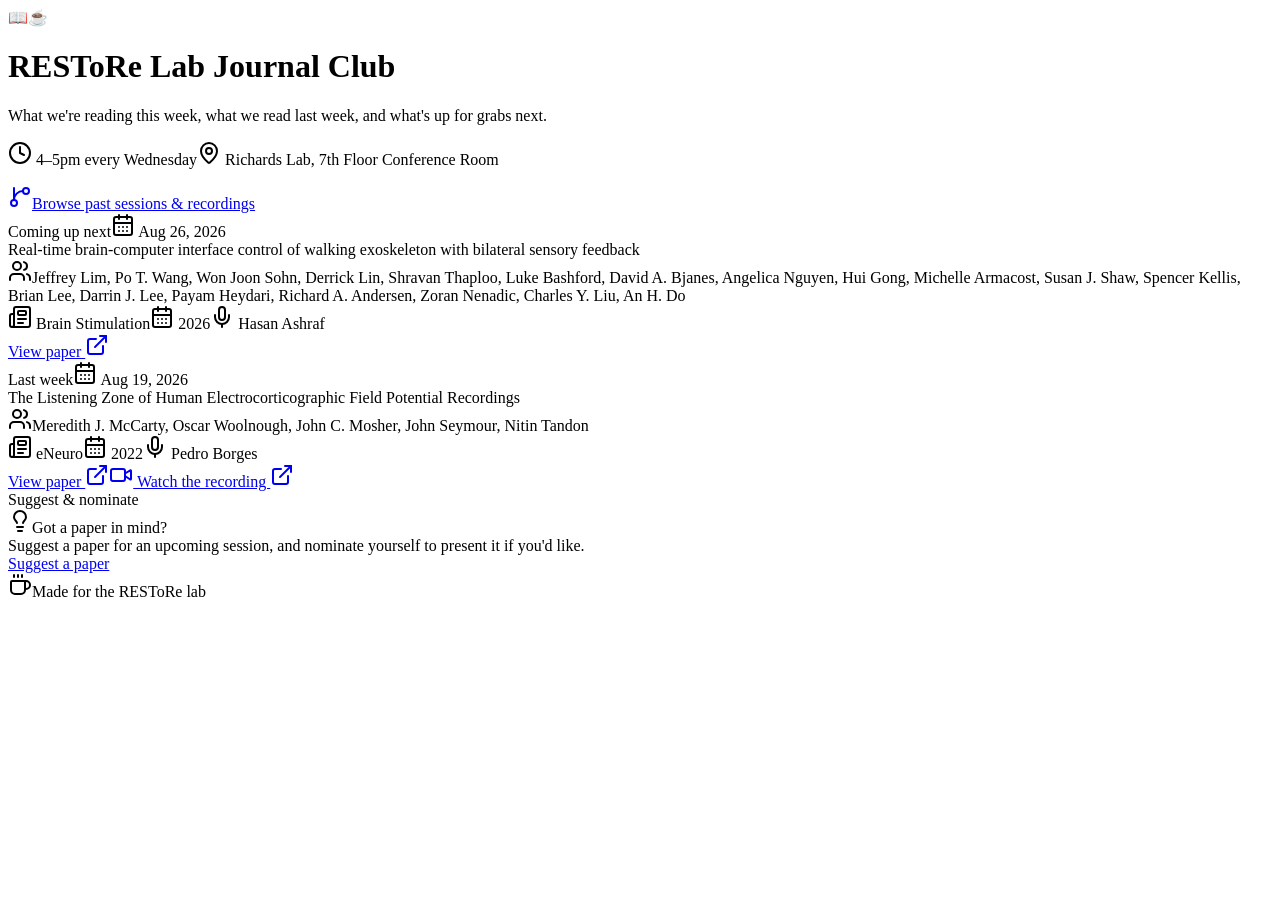
==== commit 1472dee3: "Redeploy: Pedro presented 8/19, Hasan up next 8/26 Built from restorelab commit 9e70cf6.  Co-Authore" ====
--- a/index.html
+++ b/index.html
@@ -1 +1 @@
-<!DOCTYPE html><html lang="en" class="geist_a71539c9-module__T19VSG__variable fredoka_d337739d-module__u3EQza__variable h-full antialiased"><head><meta charSet="utf-8"/><meta name="viewport" content="width=device-width, initial-scale=1"/><link rel="preload" href="/journal-club/_next/static/media/5d52bd6c4cb3f315-s.p.04niyqph9_pxk.woff2" as="font" crossorigin="" type="font/woff2"/><link rel="preload" href="/journal-club/_next/static/media/caa3a2e1cccd8315-s.p.09~u27dqhyhd6.woff2" as="font" crossorigin="" type="font/woff2"/><link rel="stylesheet" href="/journal-club/_next/static/chunks/0v7fhiux704~0.css" data-precedence="next"/><link rel="preload" as="script" fetchPriority="low" href="/journal-club/_next/static/chunks/0hlda1~upve6~.js"/><script src="/journal-club/_next/static/chunks/0wmg9elo-8e_g.js" async=""></script><script src="/journal-club/_next/static/chunks/0n~dq4kpx9xxx.js" async=""></script><script src="/journal-club/_next/static/chunks/turbopack-02cv6.087wxt6.js" async=""></script><script src="/journal-club/_next/static/chunks/0dbhjjzl8qfwv.js" async=""></script><script src="/journal-club/_next/static/chunks/0gei0d8pq-p_-.js" async=""></script><meta name="next-size-adjust" content=""/><title>RESToRe Lab Journal Club</title><meta name="description" content="This week&#x27;s paper, last week&#x27;s recording, and a place to suggest what&#x27;s next."/><script src="/journal-club/_next/static/chunks/03~yq9q893hmn.js" noModule=""></script></head><body class="min-h-full flex flex-col bg-background"><div hidden=""><!--$--><!--/$--></div><main class="bg-cute-dots relative mx-auto flex w-full max-w-5xl flex-1 flex-col gap-10 px-4 py-10 text-accent/40 sm:px-6 sm:py-14"><header class="flex flex-col items-center gap-3 text-center text-foreground"><span class="text-4xl" aria-hidden="true">📖☕</span><h1 class="font-heading text-3xl font-semibold sm:text-4xl">RESToRe Lab Journal Club</h1><p class="max-w-xl text-sm text-muted-foreground sm:text-base">What we&#x27;re reading this week, what we read last week, and what&#x27;s up for grabs next.</p><p class="flex flex-wrap items-center justify-center gap-x-4 gap-y-1 text-sm text-muted-foreground"><span class="inline-flex items-center gap-1.5"><svg xmlns="http://www.w3.org/2000/svg" width="24" height="24" viewBox="0 0 24 24" fill="none" stroke="currentColor" stroke-width="2" stroke-linecap="round" stroke-linejoin="round" class="lucide lucide-clock size-3.5" aria-hidden="true"><circle cx="12" cy="12" r="10"></circle><path d="M12 6v6l4 2"></path></svg> 4–5pm every Wednesday</span><span class="inline-flex items-center gap-1.5"><svg xmlns="http://www.w3.org/2000/svg" width="24" height="24" viewBox="0 0 24 24" fill="none" stroke="currentColor" stroke-width="2" stroke-linecap="round" stroke-linejoin="round" class="lucide lucide-map-pin size-3.5" aria-hidden="true"><path d="M20 10c0 4.993-5.539 10.193-7.399 11.799a1 1 0 0 1-1.202 0C9.539 20.193 4 14.993 4 10a8 8 0 0 1 16 0"></path><circle cx="12" cy="10" r="3"></circle></svg> Richards Lab, 7th Floor Conference Room</span></p><a href="https://github.com/cajigaslab/journal-club/tree/main/sessions" target="_blank" rel="noreferrer" data-slot="button" data-variant="outline" data-size="sm" class="group/button inline-flex shrink-0 items-center justify-center border bg-clip-padding font-medium whitespace-nowrap transition-all outline-none select-none focus-visible:border-ring focus-visible:ring-3 focus-visible:ring-ring/50 active:not-aria-[haspopup]:translate-y-px disabled:pointer-events-none disabled:opacity-50 aria-invalid:border-destructive aria-invalid:ring-3 aria-invalid:ring-destructive/20 dark:aria-invalid:border-destructive/50 dark:aria-invalid:ring-destructive/40 [&amp;_svg]:pointer-events-none [&amp;_svg]:shrink-0 border-border bg-background hover:bg-muted hover:text-foreground aria-expanded:bg-muted aria-expanded:text-foreground dark:border-input dark:bg-input/30 dark:hover:bg-input/50 h-7 gap-1 rounded-full px-3 text-[0.8rem] has-data-[icon=inline-end]:pr-1.5 has-data-[icon=inline-start]:pl-1.5 [&amp;_svg:not([class*=&#x27;size-&#x27;])]:size-3.5 mt-2"><svg xmlns="http://www.w3.org/2000/svg" width="24" height="24" viewBox="0 0 24 24" fill="none" stroke="currentColor" stroke-width="2" stroke-linecap="round" stroke-linejoin="round" class="lucide lucide-git-branch size-4" aria-hidden="true" data-icon="inline-start"><path d="M15 6a9 9 0 0 0-9 9V3"></path><circle cx="18" cy="6" r="3"></circle><circle cx="6" cy="18" r="3"></circle></svg>Browse past sessions &amp; recordings</a></header><div class="grid gap-6 text-foreground md:grid-cols-2"><div data-slot="card" data-size="default" class="group/card flex flex-col gap-4 overflow-hidden rounded-3xl py-5 text-sm text-card-foreground has-data-[slot=card-footer]:pb-0 has-[&gt;img:first-child]:pt-0 data-[size=sm]:gap-3 data-[size=sm]:py-4 data-[size=sm]:has-data-[slot=card-footer]:pb-0 *:[img:first-child]:rounded-t-3xl *:[img:last-child]:rounded-b-3xl ring-2 ring-primary/25 bg-gradient-to-br from-card to-primary/5"><div data-slot="card-header" class="group/card-header @container/card-header grid auto-rows-min items-start gap-1 rounded-t-3xl px-5 group-data-[size=sm]/card:px-4 has-data-[slot=card-action]:grid-cols-[1fr_auto] has-data-[slot=card-description]:grid-rows-[auto_auto] [.border-b]:pb-4 group-data-[size=sm]/card:[.border-b]:pb-3"><div class="flex flex-wrap items-center gap-2"><span data-slot="badge" data-variant="default" class="group/badge inline-flex h-5 shrink-0 items-center justify-center gap-1 overflow-hidden rounded-full border border-transparent px-2.5 py-0.5 text-xs font-medium whitespace-nowrap transition-all focus-visible:border-ring focus-visible:ring-[3px] focus-visible:ring-ring/50 has-data-[icon=inline-end]:pr-1.5 has-data-[icon=inline-start]:pl-1.5 aria-invalid:border-destructive aria-invalid:ring-destructive/20 dark:aria-invalid:ring-destructive/40 [&amp;&gt;svg]:pointer-events-none [&amp;&gt;svg]:size-3! bg-primary text-primary-foreground [a]:hover:bg-primary/80 w-fit">Coming up next</span><span class="inline-flex items-center gap-1 text-xs text-muted-foreground"><svg xmlns="http://www.w3.org/2000/svg" width="24" height="24" viewBox="0 0 24 24" fill="none" stroke="currentColor" stroke-width="2" stroke-linecap="round" stroke-linejoin="round" class="lucide lucide-calendar-days size-3.5" aria-hidden="true"><path d="M8 2v4"></path><path d="M16 2v4"></path><rect width="18" height="18" x="3" y="4" rx="2"></rect><path d="M3 10h18"></path><path d="M8 14h.01"></path><path d="M12 14h.01"></path><path d="M16 14h.01"></path><path d="M8 18h.01"></path><path d="M12 18h.01"></path><path d="M16 18h.01"></path></svg> <!-- -->Aug 12, 2026</span></div><div data-slot="card-title" class="font-heading text-lg leading-snug font-semibold group-data-[size=sm]/card:text-base mt-1">The Listening Zone of Human Electrocorticographic Field Potential Recordings</div></div><div data-slot="card-content" class="px-5 group-data-[size=sm]/card:px-4 flex flex-col gap-2.5"><div data-slot="card-description" class="text-sm text-muted-foreground flex items-start gap-1.5"><svg xmlns="http://www.w3.org/2000/svg" width="24" height="24" viewBox="0 0 24 24" fill="none" stroke="currentColor" stroke-width="2" stroke-linecap="round" stroke-linejoin="round" class="lucide lucide-users mt-0.5 size-3.5 shrink-0" aria-hidden="true"><path d="M16 21v-2a4 4 0 0 0-4-4H6a4 4 0 0 0-4 4v2"></path><path d="M16 3.128a4 4 0 0 1 0 7.744"></path><path d="M22 21v-2a4 4 0 0 0-3-3.87"></path><circle cx="9" cy="7" r="4"></circle></svg><span>Meredith J. McCarty, Oscar Woolnough, John C. Mosher, John Seymour, Nitin Tandon</span></div><div class="flex flex-wrap gap-x-4 gap-y-1.5 pt-1 text-sm text-muted-foreground"><span class="inline-flex items-center gap-1.5"><svg xmlns="http://www.w3.org/2000/svg" width="24" height="24" viewBox="0 0 24 24" fill="none" stroke="currentColor" stroke-width="2" stroke-linecap="round" stroke-linejoin="round" class="lucide lucide-newspaper size-3.5" aria-hidden="true"><path d="M15 18h-5"></path><path d="M18 14h-8"></path><path d="M4 22h16a2 2 0 0 0 2-2V4a2 2 0 0 0-2-2H8a2 2 0 0 0-2 2v16a2 2 0 0 1-4 0v-9a2 2 0 0 1 2-2h2"></path><rect width="8" height="4" x="10" y="6" rx="1"></rect></svg> <!-- -->eNeuro</span><span class="inline-flex items-center gap-1.5"><svg xmlns="http://www.w3.org/2000/svg" width="24" height="24" viewBox="0 0 24 24" fill="none" stroke="currentColor" stroke-width="2" stroke-linecap="round" stroke-linejoin="round" class="lucide lucide-calendar-days size-3.5" aria-hidden="true"><path d="M8 2v4"></path><path d="M16 2v4"></path><rect width="18" height="18" x="3" y="4" rx="2"></rect><path d="M3 10h18"></path><path d="M8 14h.01"></path><path d="M12 14h.01"></path><path d="M16 14h.01"></path><path d="M8 18h.01"></path><path d="M12 18h.01"></path><path d="M16 18h.01"></path></svg> <!-- -->2022</span><span class="inline-flex items-center gap-1.5"><svg xmlns="http://www.w3.org/2000/svg" width="24" height="24" viewBox="0 0 24 24" fill="none" stroke="currentColor" stroke-width="2" stroke-linecap="round" stroke-linejoin="round" class="lucide lucide-mic size-3.5" aria-hidden="true"><path d="M12 19v3"></path><path d="M19 10v2a7 7 0 0 1-14 0v-2"></path><rect x="9" y="2" width="6" height="13" rx="3"></rect></svg> <!-- -->Pedro Borges</span></div><a href="https://doi.org/10.1523/ENEURO.0492-21.2022" target="_blank" rel="noreferrer" class="inline-flex w-fit items-center gap-1 text-sm text-primary underline-offset-4 hover:underline">View paper <svg xmlns="http://www.w3.org/2000/svg" width="24" height="24" viewBox="0 0 24 24" fill="none" stroke="currentColor" stroke-width="2" stroke-linecap="round" stroke-linejoin="round" class="lucide lucide-external-link size-3.5" aria-hidden="true"><path d="M15 3h6v6"></path><path d="M10 14 21 3"></path><path d="M18 13v6a2 2 0 0 1-2 2H5a2 2 0 0 1-2-2V8a2 2 0 0 1 2-2h6"></path></svg></a></div></div><div data-slot="card" data-size="default" class="group/card flex flex-col gap-4 overflow-hidden rounded-3xl py-5 text-sm text-card-foreground has-data-[slot=card-footer]:pb-0 has-[&gt;img:first-child]:pt-0 data-[size=sm]:gap-3 data-[size=sm]:py-4 data-[size=sm]:has-data-[slot=card-footer]:pb-0 *:[img:first-child]:rounded-t-3xl *:[img:last-child]:rounded-b-3xl ring-1 ring-secondary-foreground/10 bg-gradient-to-br from-card to-secondary/10"><div data-slot="card-header" class="group/card-header @container/card-header grid auto-rows-min items-start gap-1 rounded-t-3xl px-5 group-data-[size=sm]/card:px-4 has-data-[slot=card-action]:grid-cols-[1fr_auto] has-data-[slot=card-description]:grid-rows-[auto_auto] [.border-b]:pb-4 group-data-[size=sm]/card:[.border-b]:pb-3"><div class="flex flex-wrap items-center gap-2"><span data-slot="badge" data-variant="secondary" class="group/badge inline-flex h-5 shrink-0 items-center justify-center gap-1 overflow-hidden rounded-full border border-transparent px-2.5 py-0.5 text-xs font-medium whitespace-nowrap transition-all focus-visible:border-ring focus-visible:ring-[3px] focus-visible:ring-ring/50 has-data-[icon=inline-end]:pr-1.5 has-data-[icon=inline-start]:pl-1.5 aria-invalid:border-destructive aria-invalid:ring-destructive/20 dark:aria-invalid:ring-destructive/40 [&amp;&gt;svg]:pointer-events-none [&amp;&gt;svg]:size-3! bg-secondary text-secondary-foreground [a]:hover:bg-secondary/80 w-fit">Last week</span><span class="inline-flex items-center gap-1 text-xs text-muted-foreground"><svg xmlns="http://www.w3.org/2000/svg" width="24" height="24" viewBox="0 0 24 24" fill="none" stroke="currentColor" stroke-width="2" stroke-linecap="round" stroke-linejoin="round" class="lucide lucide-calendar-days size-3.5" aria-hidden="true"><path d="M8 2v4"></path><path d="M16 2v4"></path><rect width="18" height="18" x="3" y="4" rx="2"></rect><path d="M3 10h18"></path><path d="M8 14h.01"></path><path d="M12 14h.01"></path><path d="M16 14h.01"></path><path d="M8 18h.01"></path><path d="M12 18h.01"></path><path d="M16 18h.01"></path></svg> <!-- -->Jul 29, 2026</span></div><div data-slot="card-title" class="font-heading text-lg leading-snug font-semibold group-data-[size=sm]/card:text-base mt-1">A high-performance brain–computer interface for finger decoding and quadcopter game control in an individual with paralysis</div></div><div data-slot="card-content" class="px-5 group-data-[size=sm]/card:px-4 flex flex-col gap-2.5"><div data-slot="card-description" class="text-sm text-muted-foreground flex items-start gap-1.5"><svg xmlns="http://www.w3.org/2000/svg" width="24" height="24" viewBox="0 0 24 24" fill="none" stroke="currentColor" stroke-width="2" stroke-linecap="round" stroke-linejoin="round" class="lucide lucide-users mt-0.5 size-3.5 shrink-0" aria-hidden="true"><path d="M16 21v-2a4 4 0 0 0-4-4H6a4 4 0 0 0-4 4v2"></path><path d="M16 3.128a4 4 0 0 1 0 7.744"></path><path d="M22 21v-2a4 4 0 0 0-3-3.87"></path><circle cx="9" cy="7" r="4"></circle></svg><span>Matthew S. Willsey, Nishal P. Shah, Donald T. Avansino, Nick V. Hahn, Ryan M. Jamiolkowski, Foram B. Kamdar, Leigh R. Hochberg, Francis R. Willett, Jaimie M. Henderson</span></div><div class="flex flex-wrap gap-x-4 gap-y-1.5 pt-1 text-sm text-muted-foreground"><span class="inline-flex items-center gap-1.5"><svg xmlns="http://www.w3.org/2000/svg" width="24" height="24" viewBox="0 0 24 24" fill="none" stroke="currentColor" stroke-width="2" stroke-linecap="round" stroke-linejoin="round" class="lucide lucide-newspaper size-3.5" aria-hidden="true"><path d="M15 18h-5"></path><path d="M18 14h-8"></path><path d="M4 22h16a2 2 0 0 0 2-2V4a2 2 0 0 0-2-2H8a2 2 0 0 0-2 2v16a2 2 0 0 1-4 0v-9a2 2 0 0 1 2-2h2"></path><rect width="8" height="4" x="10" y="6" rx="1"></rect></svg> <!-- -->Nature Medicine</span><span class="inline-flex items-center gap-1.5"><svg xmlns="http://www.w3.org/2000/svg" width="24" height="24" viewBox="0 0 24 24" fill="none" stroke="currentColor" stroke-width="2" stroke-linecap="round" stroke-linejoin="round" class="lucide lucide-calendar-days size-3.5" aria-hidden="true"><path d="M8 2v4"></path><path d="M16 2v4"></path><rect width="18" height="18" x="3" y="4" rx="2"></rect><path d="M3 10h18"></path><path d="M8 14h.01"></path><path d="M12 14h.01"></path><path d="M16 14h.01"></path><path d="M8 18h.01"></path><path d="M12 18h.01"></path><path d="M16 18h.01"></path></svg> <!-- -->2025</span><span class="inline-flex items-center gap-1.5"><svg xmlns="http://www.w3.org/2000/svg" width="24" height="24" viewBox="0 0 24 24" fill="none" stroke="currentColor" stroke-width="2" stroke-linecap="round" stroke-linejoin="round" class="lucide lucide-mic size-3.5" aria-hidden="true"><path d="M12 19v3"></path><path d="M19 10v2a7 7 0 0 1-14 0v-2"></path><rect x="9" y="2" width="6" height="13" rx="3"></rect></svg> <!-- -->Krishna Sargur</span></div><a href="https://www.nature.com/articles/s41591-024-03341-8" target="_blank" rel="noreferrer" class="inline-flex w-fit items-center gap-1 text-sm text-primary underline-offset-4 hover:underline">View paper <svg xmlns="http://www.w3.org/2000/svg" width="24" height="24" viewBox="0 0 24 24" fill="none" stroke="currentColor" stroke-width="2" stroke-linecap="round" stroke-linejoin="round" class="lucide lucide-external-link size-3.5" aria-hidden="true"><path d="M15 3h6v6"></path><path d="M10 14 21 3"></path><path d="M18 13v6a2 2 0 0 1-2 2H5a2 2 0 0 1-2-2V8a2 2 0 0 1 2-2h6"></path></svg></a><span class="inline-flex w-fit items-center gap-1.5 text-sm text-muted-foreground"><svg xmlns="http://www.w3.org/2000/svg" width="24" height="24" viewBox="0 0 24 24" fill="none" stroke="currentColor" stroke-width="2" stroke-linecap="round" stroke-linejoin="round" class="lucide lucide-video size-3.5" aria-hidden="true"><path d="m16 13 5.223 3.482a.5.5 0 0 0 .777-.416V7.87a.5.5 0 0 0-.752-.432L16 10.5"></path><rect x="2" y="6" width="14" height="12" rx="2"></rect></svg> Recording not posted yet</span></div></div></div><div data-slot="card" data-size="sm" class="group/card flex flex-col gap-4 overflow-hidden rounded-3xl py-5 text-sm has-data-[slot=card-footer]:pb-0 has-[&gt;img:first-child]:pt-0 data-[size=sm]:gap-3 data-[size=sm]:py-4 data-[size=sm]:has-data-[slot=card-footer]:pb-0 *:[img:first-child]:rounded-t-3xl *:[img:last-child]:rounded-b-3xl ring-1 ring-border/70 bg-card/60 text-foreground"><div data-slot="card-header" class="group/card-header @container/card-header grid auto-rows-min items-start gap-1 rounded-t-3xl px-5 group-data-[size=sm]/card:px-4 has-data-[slot=card-action]:grid-cols-[1fr_auto] has-data-[slot=card-description]:grid-rows-[auto_auto] [.border-b]:pb-4 group-data-[size=sm]/card:[.border-b]:pb-3"><span data-slot="badge" data-variant="outline" class="group/badge inline-flex h-5 shrink-0 items-center justify-center gap-1 overflow-hidden rounded-full border px-2.5 py-0.5 text-xs font-medium whitespace-nowrap transition-all focus-visible:border-ring focus-visible:ring-[3px] focus-visible:ring-ring/50 has-data-[icon=inline-end]:pr-1.5 has-data-[icon=inline-start]:pl-1.5 aria-invalid:border-destructive aria-invalid:ring-destructive/20 dark:aria-invalid:ring-destructive/40 [&amp;&gt;svg]:pointer-events-none [&amp;&gt;svg]:size-3! border-border text-foreground [a]:hover:bg-muted [a]:hover:text-muted-foreground w-fit">Looking ahead</span></div><div data-slot="card-content" class="px-5 group-data-[size=sm]/card:px-4 flex flex-col gap-4"><div class="flex flex-col gap-1.5 text-sm"><span class="font-heading text-lg leading-snug font-semibold text-muted-foreground">Paper TBD</span><div class="flex flex-wrap items-center gap-x-4 gap-y-1 text-muted-foreground"><span class="inline-flex items-center gap-1.5"><svg xmlns="http://www.w3.org/2000/svg" width="24" height="24" viewBox="0 0 24 24" fill="none" stroke="currentColor" stroke-width="2" stroke-linecap="round" stroke-linejoin="round" class="lucide lucide-calendar-days size-3.5" aria-hidden="true"><path d="M8 2v4"></path><path d="M16 2v4"></path><rect width="18" height="18" x="3" y="4" rx="2"></rect><path d="M3 10h18"></path><path d="M8 14h.01"></path><path d="M12 14h.01"></path><path d="M16 14h.01"></path><path d="M8 18h.01"></path><path d="M12 18h.01"></path><path d="M16 18h.01"></path></svg> <!-- -->Aug 19, 2026</span><span class="inline-flex items-center gap-1.5"><svg xmlns="http://www.w3.org/2000/svg" width="24" height="24" viewBox="0 0 24 24" fill="none" stroke="currentColor" stroke-width="2" stroke-linecap="round" stroke-linejoin="round" class="lucide lucide-mic size-3.5" aria-hidden="true"><path d="M12 19v3"></path><path d="M19 10v2a7 7 0 0 1-14 0v-2"></path><rect x="9" y="2" width="6" height="13" rx="3"></rect></svg> <!-- -->Hasan Ashraf</span></div></div></div></div><div data-slot="card" data-size="default" class="group/card flex flex-col gap-4 overflow-hidden rounded-3xl py-5 text-sm has-data-[slot=card-footer]:pb-0 has-[&gt;img:first-child]:pt-0 data-[size=sm]:gap-3 data-[size=sm]:py-4 data-[size=sm]:has-data-[slot=card-footer]:pb-0 *:[img:first-child]:rounded-t-3xl *:[img:last-child]:rounded-b-3xl ring-1 ring-accent-foreground/10 bg-gradient-to-br from-card to-accent/10 text-foreground"><div data-slot="card-header" class="group/card-header @container/card-header grid auto-rows-min items-start gap-1 rounded-t-3xl px-5 group-data-[size=sm]/card:px-4 has-data-[slot=card-action]:grid-cols-[1fr_auto] has-data-[slot=card-description]:grid-rows-[auto_auto] [.border-b]:pb-4 group-data-[size=sm]/card:[.border-b]:pb-3"><span data-slot="badge" data-variant="outline" class="group/badge inline-flex h-5 shrink-0 items-center justify-center gap-1 overflow-hidden rounded-full border px-2.5 py-0.5 text-xs font-medium whitespace-nowrap transition-all focus-visible:border-ring focus-visible:ring-[3px] focus-visible:ring-ring/50 has-data-[icon=inline-end]:pr-1.5 has-data-[icon=inline-start]:pl-1.5 aria-invalid:border-destructive aria-invalid:ring-destructive/20 dark:aria-invalid:ring-destructive/40 [&amp;&gt;svg]:pointer-events-none [&amp;&gt;svg]:size-3! border-border text-foreground [a]:hover:bg-muted [a]:hover:text-muted-foreground w-fit">Suggest &amp; nominate</span><div data-slot="card-title" class="font-heading text-lg leading-snug font-semibold group-data-[size=sm]/card:text-base mt-1 flex items-center gap-2"><svg xmlns="http://www.w3.org/2000/svg" width="24" height="24" viewBox="0 0 24 24" fill="none" stroke="currentColor" stroke-width="2" stroke-linecap="round" stroke-linejoin="round" class="lucide lucide-lightbulb size-4.5" aria-hidden="true"><path d="M15 14c.2-1 .7-1.7 1.5-2.5 1-.9 1.5-2.2 1.5-3.5A6 6 0 0 0 6 8c0 1 .2 2.2 1.5 3.5.7.7 1.3 1.5 1.5 2.5"></path><path d="M9 18h6"></path><path d="M10 22h4"></path></svg>Got a paper in mind?</div><div data-slot="card-description" class="text-sm text-muted-foreground">Suggest a paper for an upcoming session, and nominate yourself to present it if you&#x27;d like.</div><a href="https://forms.gle/uAfpMGToLyy5ERd86" target="_blank" rel="noreferrer" data-slot="button" data-variant="default" data-size="default" class="group/button inline-flex shrink-0 items-center justify-center rounded-full border border-transparent bg-clip-padding text-sm font-medium whitespace-nowrap transition-all outline-none select-none focus-visible:border-ring focus-visible:ring-3 focus-visible:ring-ring/50 active:not-aria-[haspopup]:translate-y-px disabled:pointer-events-none disabled:opacity-50 aria-invalid:border-destructive aria-invalid:ring-3 aria-invalid:ring-destructive/20 dark:aria-invalid:border-destructive/50 dark:aria-invalid:ring-destructive/40 [&amp;_svg]:pointer-events-none [&amp;_svg]:shrink-0 [&amp;_svg:not([class*=&#x27;size-&#x27;])]:size-4 bg-primary text-primary-foreground shadow-sm [a]:hover:bg-primary/85 h-9 gap-1.5 px-4 has-data-[icon=inline-end]:pr-3 has-data-[icon=inline-start]:pl-3 mt-3 w-fit">Suggest a paper</a></div></div><footer class="mt-4 flex items-center justify-center gap-1.5 text-xs text-muted-foreground"><svg xmlns="http://www.w3.org/2000/svg" width="24" height="24" viewBox="0 0 24 24" fill="none" stroke="currentColor" stroke-width="2" stroke-linecap="round" stroke-linejoin="round" class="lucide lucide-coffee size-3.5" aria-hidden="true"><path d="M10 2v2"></path><path d="M14 2v2"></path><path d="M16 8a1 1 0 0 1 1 1v8a4 4 0 0 1-4 4H7a4 4 0 0 1-4-4V9a1 1 0 0 1 1-1h14a4 4 0 1 1 0 8h-1"></path><path d="M6 2v2"></path></svg>Made for the RESToRe lab</footer></main><!--$--><!--/$--><script src="/journal-club/_next/static/chunks/0hlda1~upve6~.js" id="_R_" async=""></script><script>(self.__next_f=self.__next_f||[]).push([0])</script><script>self.__next_f.push([1,"1:\"$Sreact.fragment\"\n2:I[39756,[\"/journal-club/_next/static/chunks/0dbhjjzl8qfwv.js\"],\"default\"]\n3:I[37457,[\"/journal-club/_next/static/chunks/0dbhjjzl8qfwv.js\"],\"default\"]\n4:I[5014,[\"/journal-club/_next/static/chunks/0dbhjjzl8qfwv.js\",\"/journal-club/_next/static/chunks/0gei0d8pq-p_-.js\"],\"default\"]\nc:I[68027,[\"/journal-club/_next/static/chunks/0dbhjjzl8qfwv.js\"],\"default\",1]\n:HL[\"/journal-club/_next/static/chunks/0v7fhiux704~0.css\",\"style\"]\n:HL[\"/journal-club/_next/static/media/5d52bd6c4cb3f315-s.p.04niyqph9_pxk.woff2\",\"font\",{\"crossOrigin\":\"\",\"type\":\"font/woff2\"}]\n:HL[\"/journal-club/_next/static/media/caa3a2e1cccd8315-s.p.09~u27dqhyhd6.woff2\",\"font\",{\"crossOrigin\":\"\",\"type\":\"font/woff2\"}]\n"])</script><script>self.__next_f.push([1,"0:{\"P\":null,\"c\":[\"\",\"\"],\"q\":\"\",\"i\":false,\"f\":[[[\"\",{\"children\":[\"__PAGE__\",{}]},\"$undefined\",\"$undefined\",16],[[\"$\",\"$1\",\"c\",{\"children\":[[[\"$\",\"link\",\"0\",{\"rel\":\"stylesheet\",\"href\":\"/journal-club/_next/static/chunks/0v7fhiux704~0.css\",\"precedence\":\"next\",\"crossOrigin\":\"$undefined\",\"nonce\":\"$undefined\"}],[\"$\",\"script\",\"script-0\",{\"src\":\"/journal-club/_next/static/chunks/0dbhjjzl8qfwv.js\",\"async\":true,\"nonce\":\"$undefined\"}]],[\"$\",\"html\",null,{\"lang\":\"en\",\"className\":\"geist_a71539c9-module__T19VSG__variable fredoka_d337739d-module__u3EQza__variable h-full antialiased\",\"children\":[\"$\",\"body\",null,{\"className\":\"min-h-full flex flex-col bg-background\",\"children\":[\"$\",\"$L2\",null,{\"parallelRouterKey\":\"children\",\"error\":\"$undefined\",\"errorStyles\":\"$undefined\",\"errorScripts\":\"$undefined\",\"template\":[\"$\",\"$L3\",null,{}],\"templateStyles\":\"$undefined\",\"templateScripts\":\"$undefined\",\"notFound\":[[[\"$\",\"title\",null,{\"children\":\"404: This page could not be found.\"}],[\"$\",\"div\",null,{\"style\":{\"fontFamily\":\"system-ui,\\\"Segoe UI\\\",Roboto,Helvetica,Arial,sans-serif,\\\"Apple Color Emoji\\\",\\\"Segoe UI Emoji\\\"\",\"height\":\"100vh\",\"textAlign\":\"center\",\"display\":\"flex\",\"flexDirection\":\"column\",\"alignItems\":\"center\",\"justifyContent\":\"center\"},\"children\":[\"$\",\"div\",null,{\"children\":[[\"$\",\"style\",null,{\"dangerouslySetInnerHTML\":{\"__html\":\"body{color:#000;background:#fff;margin:0}.next-error-h1{border-right:1px solid rgba(0,0,0,.3)}@media (prefers-color-scheme:dark){body{color:#fff;background:#000}.next-error-h1{border-right:1px solid rgba(255,255,255,.3)}}\"}}],[\"$\",\"h1\",null,{\"className\":\"next-error-h1\",\"style\":{\"display\":\"inline-block\",\"margin\":\"0 20px 0 0\",\"padding\":\"0 23px 0 0\",\"fontSize\":24,\"fontWeight\":500,\"verticalAlign\":\"top\",\"lineHeight\":\"49px\"},\"children\":404}],[\"$\",\"div\",null,{\"style\":{\"display\":\"inline-block\"},\"children\":[\"$\",\"h2\",null,{\"style\":{\"fontSize\":14,\"fontWeight\":400,\"lineHeight\":\"49px\",\"margin\":0},\"children\":\"This page could not be found.\"}]}]]}]}]],[]],\"forbidden\":\"$undefined\",\"unauthorized\":\"$undefined\"}]}]}]]}],{\"children\":[[\"$\",\"$1\",\"c\",{\"children\":[[\"$\",\"main\",null,{\"className\":\"bg-cute-dots relative mx-auto flex w-full max-w-5xl flex-1 flex-col gap-10 px-4 py-10 text-accent/40 sm:px-6 sm:py-14\",\"children\":[[\"$\",\"header\",null,{\"className\":\"flex flex-col items-center gap-3 text-center text-foreground\",\"children\":[[\"$\",\"span\",null,{\"className\":\"text-4xl\",\"aria-hidden\":true,\"children\":\"📖☕\"}],[\"$\",\"h1\",null,{\"className\":\"font-heading text-3xl font-semibold sm:text-4xl\",\"children\":\"RESToRe Lab Journal Club\"}],[\"$\",\"p\",null,{\"className\":\"max-w-xl text-sm text-muted-foreground sm:text-base\",\"children\":\"What we're reading this week, what we read last week, and what's up for grabs next.\"}],[\"$\",\"p\",null,{\"className\":\"flex flex-wrap items-center justify-center gap-x-4 gap-y-1 text-sm text-muted-foreground\",\"children\":[[\"$\",\"span\",null,{\"className\":\"inline-flex items-center gap-1.5\",\"children\":[[\"$\",\"$L4\",null,{\"ref\":\"$undefined\",\"iconNode\":[[\"circle\",{\"cx\":\"12\",\"cy\":\"12\",\"r\":\"10\",\"key\":\"1mglay\"}],[\"path\",{\"d\":\"M12 6v6l4 2\",\"key\":\"mmk7yg\"}]],\"className\":\"lucide-clock size-3.5\"}],\" 4–5pm every Wednesday\"]}],[\"$\",\"span\",null,{\"className\":\"inline-flex items-center gap-1.5\",\"children\":[[\"$\",\"$L4\",null,{\"ref\":\"$undefined\",\"iconNode\":[[\"path\",{\"d\":\"M20 10c0 4.993-5.539 10.193-7.399 11.799a1 1 0 0 1-1.202 0C9.539 20.193 4 14.993 4 10a8 8 0 0 1 16 0\",\"key\":\"1r0f0z\"}],[\"circle\",{\"cx\":\"12\",\"cy\":\"10\",\"r\":\"3\",\"key\":\"ilqhr7\"}]],\"className\":\"lucide-map-pin size-3.5\"}],\" Richards Lab, 7th Floor Conference Room\"]}]]}],[\"$\",\"a\",null,{\"href\":\"https://github.com/cajigaslab/journal-club/tree/main/sessions\",\"target\":\"_blank\",\"rel\":\"noreferrer\",\"children\":[[\"$\",\"$L4\",null,{\"ref\":\"$undefined\",\"iconNode\":[[\"path\",{\"d\":\"M15 6a9 9 0 0 0-9 9V3\",\"key\":\"1cii5b\"}],[\"circle\",{\"cx\":\"18\",\"cy\":\"6\",\"r\":\"3\",\"key\":\"1h7g24\"}],[\"circle\",{\"cx\":\"6\",\"cy\":\"18\",\"r\":\"3\",\"key\":\"fqmcym\"}]],\"className\":\"lucide-git-branch size-4\",\"data-icon\":\"inline-start\"}],\"Browse past sessions \u0026 recordings\"],\"data-slot\":\"button\",\"data-variant\":\"outline\",\"data-size\":\"sm\",\"className\":\"group/button inline-flex shrink-0 items-center justify-center border bg-clip-padding font-medium whitespace-nowrap transition-all outline-none select-none focus-visible:border-ring focus-visible:ring-3 focus-visible:ring-ring/50 active:not-aria-[haspopup]:translate-y-px disabled:pointer-events-none disabled:opacity-50 aria-invalid:border-destructive aria-invalid:ring-3 aria-invalid:ring-destructive/20 dark:aria-invalid:border-destructive/50 dark:aria-invalid:ring-destructive/40 [\u0026_svg]:pointer-events-none [\u0026_svg]:shrink-0 border-border bg-background hover:bg-muted hover:text-foreground aria-expanded:bg-muted aria-expanded:text-foreground dark:border-input dark:bg-input/30 dark:hover:bg-input/50 h-7 gap-1 rounded-full px-3 text-[0.8rem] has-data-[icon=inline-end]:pr-1.5 has-data-[icon=inline-start]:pl-1.5 [\u0026_svg:not([class*='size-'])]:size-3.5 mt-2\",\"ref\":null}]]}],\"$L5\",\"$L6\",\"$L7\",\"$L8\"]}],[\"$L9\"],\"$La\"]}],{},null,false,null]},null,false,null],\"$Lb\",false]],\"m\":\"$undefined\",\"G\":[\"$c\",[\"$Ld\"]],\"S\":true,\"h\":null,\"s\":\"$undefined\",\"l\":\"$undefined\",\"p\":\"$undefined\",\"d\":\"$undefined\",\"b\":\"Unk6CZeDj0yxHod-rVuUj\"}\n"])</script><script>self.__next_f.push([1,"11:I[97367,[\"/journal-club/_next/static/chunks/0dbhjjzl8qfwv.js\"],\"OutletBoundary\"]\n12:\"$Sreact.suspense\"\n14:I[97367,[\"/journal-club/_next/static/chunks/0dbhjjzl8qfwv.js\"],\"ViewportBoundary\"]\n16:I[97367,[\"/journal-club/_next/static/chunks/0dbhjjzl8qfwv.js\"],\"MetadataBoundary\"]\n"])</script><script>self.__next_f.push([1,"5:[\"$\",\"div\",null,{\"className\":\"grid gap-6 text-foreground md:grid-cols-2\",\"children\":[[\"$\",\"div\",null,{\"data-slot\":\"card\",\"data-size\":\"default\",\"className\":\"group/card flex flex-col gap-4 overflow-hidden rounded-3xl py-5 text-sm text-card-foreground has-data-[slot=card-footer]:pb-0 has-[\u003eimg:first-child]:pt-0 data-[size=sm]:gap-3 data-[size=sm]:py-4 data-[size=sm]:has-data-[slot=card-footer]:pb-0 *:[img:first-child]:rounded-t-3xl *:[img:last-child]:rounded-b-3xl ring-2 ring-primary/25 bg-gradient-to-br from-card to-primary/5\",\"children\":[[\"$\",\"div\",null,{\"data-slot\":\"card-header\",\"className\":\"group/card-header @container/card-header grid auto-rows-min items-start gap-1 rounded-t-3xl px-5 group-data-[size=sm]/card:px-4 has-data-[slot=card-action]:grid-cols-[1fr_auto] has-data-[slot=card-description]:grid-rows-[auto_auto] [.border-b]:pb-4 group-data-[size=sm]/card:[.border-b]:pb-3\",\"children\":[[\"$\",\"div\",null,{\"className\":\"flex flex-wrap items-center gap-2\",\"children\":[[\"$\",\"span\",null,{\"data-slot\":\"badge\",\"data-variant\":\"default\",\"className\":\"group/badge inline-flex h-5 shrink-0 items-center justify-center gap-1 overflow-hidden rounded-full border border-transparent px-2.5 py-0.5 text-xs font-medium whitespace-nowrap transition-all focus-visible:border-ring focus-visible:ring-[3px] focus-visible:ring-ring/50 has-data-[icon=inline-end]:pr-1.5 has-data-[icon=inline-start]:pl-1.5 aria-invalid:border-destructive aria-invalid:ring-destructive/20 dark:aria-invalid:ring-destructive/40 [\u0026\u003esvg]:pointer-events-none [\u0026\u003esvg]:size-3! bg-primary text-primary-foreground [a]:hover:bg-primary/80 w-fit\",\"children\":\"Coming up next\"}],[\"$\",\"span\",null,{\"className\":\"inline-flex items-center gap-1 text-xs text-muted-foreground\",\"children\":[[\"$\",\"$L4\",null,{\"ref\":\"$undefined\",\"iconNode\":[[\"path\",{\"d\":\"M8 2v4\",\"key\":\"1cmpym\"}],[\"path\",{\"d\":\"M16 2v4\",\"key\":\"4m81vk\"}],[\"rect\",{\"width\":\"18\",\"height\":\"18\",\"x\":\"3\",\"y\":\"4\",\"rx\":\"2\",\"key\":\"1hopcy\"}],[\"path\",{\"d\":\"M3 10h18\",\"key\":\"8toen8\"}],[\"path\",{\"d\":\"M8 14h.01\",\"key\":\"6423bh\"}],[\"path\",{\"d\":\"M12 14h.01\",\"key\":\"1etili\"}],[\"path\",{\"d\":\"M16 14h.01\",\"key\":\"1gbofw\"}],[\"path\",{\"d\":\"M8 18h.01\",\"key\":\"lrp35t\"}],[\"path\",{\"d\":\"M12 18h.01\",\"key\":\"mhygvu\"}],[\"path\",{\"d\":\"M16 18h.01\",\"key\":\"kzsmim\"}]],\"className\":\"lucide-calendar-days size-3.5\"}],\" \",\"Aug 12, 2026\"]}]]}],[\"$\",\"div\",null,{\"data-slot\":\"card-title\",\"className\":\"font-heading text-lg leading-snug font-semibold group-data-[size=sm]/card:text-base mt-1\",\"children\":\"The Listening Zone of Human Electrocorticographic Field Potential Recordings\"}]]}],[\"$\",\"div\",null,{\"data-slot\":\"card-content\",\"className\":\"px-5 group-data-[size=sm]/card:px-4 flex flex-col gap-2.5\",\"children\":[[\"$\",\"div\",null,{\"data-slot\":\"card-description\",\"className\":\"text-sm text-muted-foreground flex items-start gap-1.5\",\"children\":[[\"$\",\"$L4\",null,{\"ref\":\"$undefined\",\"iconNode\":[[\"path\",{\"d\":\"M16 21v-2a4 4 0 0 0-4-4H6a4 4 0 0 0-4 4v2\",\"key\":\"1yyitq\"}],[\"path\",{\"d\":\"M16 3.128a4 4 0 0 1 0 7.744\",\"key\":\"16gr8j\"}],[\"path\",{\"d\":\"M22 21v-2a4 4 0 0 0-3-3.87\",\"key\":\"kshegd\"}],[\"circle\",{\"cx\":\"9\",\"cy\":\"7\",\"r\":\"4\",\"key\":\"nufk8\"}]],\"className\":\"lucide-users mt-0.5 size-3.5 shrink-0\"}],[\"$\",\"span\",null,{\"children\":\"Meredith J. McCarty, Oscar Woolnough, John C. Mosher, John Seymour, Nitin Tandon\"}]]}],\"\",[\"$\",\"div\",null,{\"className\":\"flex flex-wrap gap-x-4 gap-y-1.5 pt-1 text-sm text-muted-foreground\",\"children\":[[\"$\",\"span\",null,{\"className\":\"inline-flex items-center gap-1.5\",\"children\":[[\"$\",\"$L4\",null,{\"ref\":\"$undefined\",\"iconNode\":[[\"path\",{\"d\":\"M15 18h-5\",\"key\":\"95g1m2\"}],[\"path\",{\"d\":\"M18 14h-8\",\"key\":\"sponae\"}],[\"path\",{\"d\":\"M4 22h16a2 2 0 0 0 2-2V4a2 2 0 0 0-2-2H8a2 2 0 0 0-2 2v16a2 2 0 0 1-4 0v-9a2 2 0 0 1 2-2h2\",\"key\":\"39pd36\"}],[\"rect\",{\"width\":\"8\",\"height\":\"4\",\"x\":\"10\",\"y\":\"6\",\"rx\":\"1\",\"key\":\"aywv1n\"}]],\"className\":\"lucide-newspaper size-3.5\"}],\" \",\"eNeuro\"]}],[\"$\",\"span\",null,{\"className\":\"inline-flex items-center gap-1.5\",\"children\":[[\"$\",\"$L4\",null,{\"ref\":\"$undefined\",\"iconNode\":\"$5:props:children:0:props:children:0:props:children:0:props:children:1:props:children:0:props:iconNode\",\"className\":\"lucide-calendar-days size-3.5\"}],\" \",\"2022\"]}],\"$Le\"]}],\"$Lf\",\"$undefined\"]}],\"$undefined\"]}],\"$L10\"]}]\n"])</script><script>self.__next_f.push([1,"6:[\"$\",\"div\",null,{\"data-slot\":\"card\",\"data-size\":\"sm\",\"className\":\"group/card flex flex-col gap-4 overflow-hidden rounded-3xl py-5 text-sm has-data-[slot=card-footer]:pb-0 has-[\u003eimg:first-child]:pt-0 data-[size=sm]:gap-3 data-[size=sm]:py-4 data-[size=sm]:has-data-[slot=card-footer]:pb-0 *:[img:first-child]:rounded-t-3xl *:[img:last-child]:rounded-b-3xl ring-1 ring-border/70 bg-card/60 text-foreground\",\"children\":[[\"$\",\"div\",null,{\"data-slot\":\"card-header\",\"className\":\"group/card-header @container/card-header grid auto-rows-min items-start gap-1 rounded-t-3xl px-5 group-data-[size=sm]/card:px-4 has-data-[slot=card-action]:grid-cols-[1fr_auto] has-data-[slot=card-description]:grid-rows-[auto_auto] [.border-b]:pb-4 group-data-[size=sm]/card:[.border-b]:pb-3\",\"children\":[\"$\",\"span\",null,{\"data-slot\":\"badge\",\"data-variant\":\"outline\",\"className\":\"group/badge inline-flex h-5 shrink-0 items-center justify-center gap-1 overflow-hidden rounded-full border px-2.5 py-0.5 text-xs font-medium whitespace-nowrap transition-all focus-visible:border-ring focus-visible:ring-[3px] focus-visible:ring-ring/50 has-data-[icon=inline-end]:pr-1.5 has-data-[icon=inline-start]:pl-1.5 aria-invalid:border-destructive aria-invalid:ring-destructive/20 dark:aria-invalid:ring-destructive/40 [\u0026\u003esvg]:pointer-events-none [\u0026\u003esvg]:size-3! border-border text-foreground [a]:hover:bg-muted [a]:hover:text-muted-foreground w-fit\",\"children\":\"Looking ahead\"}]}],[\"$\",\"div\",null,{\"data-slot\":\"card-content\",\"className\":\"px-5 group-data-[size=sm]/card:px-4 flex flex-col gap-4\",\"children\":[[\"$\",\"div\",\"2026-08-19\",{\"className\":\"flex flex-col gap-1.5 text-sm\",\"children\":[[\"$\",\"span\",null,{\"className\":\"font-heading text-lg leading-snug font-semibold text-muted-foreground\",\"children\":\"Paper TBD\"}],[\"$\",\"div\",null,{\"className\":\"flex flex-wrap items-center gap-x-4 gap-y-1 text-muted-foreground\",\"children\":[[\"$\",\"span\",null,{\"className\":\"inline-flex items-center gap-1.5\",\"children\":[[\"$\",\"$L4\",null,{\"ref\":\"$undefined\",\"iconNode\":\"$5:props:children:0:props:children:0:props:children:0:props:children:1:props:children:0:props:iconNode\",\"className\":\"lucide-calendar-days size-3.5\"}],\" \",\"Aug 19, 2026\"]}],[\"$\",\"span\",null,{\"className\":\"inline-flex items-center gap-1.5\",\"children\":[[\"$\",\"$L4\",null,{\"ref\":\"$undefined\",\"iconNode\":[[\"path\",{\"d\":\"M12 19v3\",\"key\":\"npa21l\"}],[\"path\",{\"d\":\"M19 10v2a7 7 0 0 1-14 0v-2\",\"key\":\"1vc78b\"}],[\"rect\",{\"x\":\"9\",\"y\":\"2\",\"width\":\"6\",\"height\":\"13\",\"rx\":\"3\",\"key\":\"s6n7sd\"}]],\"className\":\"lucide-mic size-3.5\"}],\" \",\"Hasan Ashraf\"]}]]}],null]}]]}]]}]\n"])</script><script>self.__next_f.push([1,"7:[\"$\",\"div\",null,{\"data-slot\":\"card\",\"data-size\":\"default\",\"className\":\"group/card flex flex-col gap-4 overflow-hidden rounded-3xl py-5 text-sm has-data-[slot=card-footer]:pb-0 has-[\u003eimg:first-child]:pt-0 data-[size=sm]:gap-3 data-[size=sm]:py-4 data-[size=sm]:has-data-[slot=card-footer]:pb-0 *:[img:first-child]:rounded-t-3xl *:[img:last-child]:rounded-b-3xl ring-1 ring-accent-foreground/10 bg-gradient-to-br from-card to-accent/10 text-foreground\",\"children\":[\"$\",\"div\",null,{\"data-slot\":\"card-header\",\"className\":\"group/card-header @container/card-header grid auto-rows-min items-start gap-1 rounded-t-3xl px-5 group-data-[size=sm]/card:px-4 has-data-[slot=card-action]:grid-cols-[1fr_auto] has-data-[slot=card-description]:grid-rows-[auto_auto] [.border-b]:pb-4 group-data-[size=sm]/card:[.border-b]:pb-3\",\"children\":[[\"$\",\"span\",null,{\"data-slot\":\"badge\",\"data-variant\":\"outline\",\"className\":\"group/badge inline-flex h-5 shrink-0 items-center justify-center gap-1 overflow-hidden rounded-full border px-2.5 py-0.5 text-xs font-medium whitespace-nowrap transition-all focus-visible:border-ring focus-visible:ring-[3px] focus-visible:ring-ring/50 has-data-[icon=inline-end]:pr-1.5 has-data-[icon=inline-start]:pl-1.5 aria-invalid:border-destructive aria-invalid:ring-destructive/20 dark:aria-invalid:ring-destructive/40 [\u0026\u003esvg]:pointer-events-none [\u0026\u003esvg]:size-3! border-border text-foreground [a]:hover:bg-muted [a]:hover:text-muted-foreground w-fit\",\"children\":\"Suggest \u0026 nominate\"}],[\"$\",\"div\",null,{\"data-slot\":\"card-title\",\"className\":\"font-heading text-lg leading-snug font-semibold group-data-[size=sm]/card:text-base mt-1 flex items-center gap-2\",\"children\":[[\"$\",\"$L4\",null,{\"ref\":\"$undefined\",\"iconNode\":[[\"path\",{\"d\":\"M15 14c.2-1 .7-1.7 1.5-2.5 1-.9 1.5-2.2 1.5-3.5A6 6 0 0 0 6 8c0 1 .2 2.2 1.5 3.5.7.7 1.3 1.5 1.5 2.5\",\"key\":\"1gvzjb\"}],[\"path\",{\"d\":\"M9 18h6\",\"key\":\"x1upvd\"}],[\"path\",{\"d\":\"M10 22h4\",\"key\":\"ceow96\"}]],\"className\":\"lucide-lightbulb size-4.5\"}],\"Got a paper in mind?\"]}],[\"$\",\"div\",null,{\"data-slot\":\"card-description\",\"className\":\"text-sm text-muted-foreground\",\"children\":\"Suggest a paper for an upcoming session, and nominate yourself to present it if you'd like.\"}],[\"$\",\"a\",null,{\"href\":\"https://forms.gle/uAfpMGToLyy5ERd86\",\"target\":\"_blank\",\"rel\":\"noreferrer\",\"children\":\"Suggest a paper\",\"data-slot\":\"button\",\"data-variant\":\"default\",\"data-size\":\"default\",\"className\":\"group/button inline-flex shrink-0 items-center justify-center rounded-full border border-transparent bg-clip-padding text-sm font-medium whitespace-nowrap transition-all outline-none select-none focus-visible:border-ring focus-visible:ring-3 focus-visible:ring-ring/50 active:not-aria-[haspopup]:translate-y-px disabled:pointer-events-none disabled:opacity-50 aria-invalid:border-destructive aria-invalid:ring-3 aria-invalid:ring-destructive/20 dark:aria-invalid:border-destructive/50 dark:aria-invalid:ring-destructive/40 [\u0026_svg]:pointer-events-none [\u0026_svg]:shrink-0 [\u0026_svg:not([class*='size-'])]:size-4 bg-primary text-primary-foreground shadow-sm [a]:hover:bg-primary/85 h-9 gap-1.5 px-4 has-data-[icon=inline-end]:pr-3 has-data-[icon=inline-start]:pl-3 mt-3 w-fit\",\"ref\":null}]]}]}]\n"])</script><script>self.__next_f.push([1,"8:[\"$\",\"footer\",null,{\"className\":\"mt-4 flex items-center justify-center gap-1.5 text-xs text-muted-foreground\",\"children\":[[\"$\",\"$L4\",null,{\"ref\":\"$undefined\",\"iconNode\":[[\"path\",{\"d\":\"M10 2v2\",\"key\":\"7u0qdc\"}],[\"path\",{\"d\":\"M14 2v2\",\"key\":\"6buw04\"}],[\"path\",{\"d\":\"M16 8a1 1 0 0 1 1 1v8a4 4 0 0 1-4 4H7a4 4 0 0 1-4-4V9a1 1 0 0 1 1-1h14a4 4 0 1 1 0 8h-1\",\"key\":\"pwadti\"}],[\"path\",{\"d\":\"M6 2v2\",\"key\":\"colzsn\"}]],\"className\":\"lucide-coffee size-3.5\"}],\"Made for the RESToRe lab\"]}]\n9:[\"$\",\"script\",\"script-0\",{\"src\":\"/journal-club/_next/static/chunks/0gei0d8pq-p_-.js\",\"async\":true,\"nonce\":\"$undefined\"}]\na:[\"$\",\"$L11\",null,{\"children\":[\"$\",\"$12\",null,{\"name\":\"Next.MetadataOutlet\",\"children\":\"$@13\"}]}]\nb:[\"$\",\"$1\",\"h\",{\"children\":[null,[\"$\",\"$L14\",null,{\"children\":\"$L15\"}],[\"$\",\"div\",null,{\"hidden\":true,\"children\":[\"$\",\"$L16\",null,{\"children\":[\"$\",\"$12\",null,{\"name\":\"Next.Metadata\",\"children\":\"$L17\"}]}]}],[\"$\",\"meta\",null,{\"name\":\"next-size-adjust\",\"content\":\"\"}]]}]\nd:[\"$\",\"link\",\"0\",{\"rel\":\"stylesheet\",\"href\":\"/journal-club/_next/static/chunks/0v7fhiux704~0.css\",\"precedence\":\"next\",\"crossOrigin\":\"$undefined\",\"nonce\":\"$undefined\"}]\n"])</script><script>self.__next_f.push([1,"e:[\"$\",\"span\",null,{\"className\":\"inline-flex items-center gap-1.5\",\"children\":[[\"$\",\"$L4\",null,{\"ref\":\"$undefined\",\"iconNode\":\"$6:props:children:1:props:children:0:props:children:1:props:children:1:props:children:0:props:iconNode\",\"className\":\"lucide-mic size-3.5\"}],\" \",\"Pedro Borges\"]}]\nf:[\"$\",\"a\",null,{\"href\":\"https://doi.org/10.1523/ENEURO.0492-21.2022\",\"target\":\"_blank\",\"rel\":\"noreferrer\",\"className\":\"inline-flex w-fit items-center gap-1 text-sm text-primary underline-offset-4 hover:underline\",\"children\":[\"View paper \",[\"$\",\"$L4\",null,{\"ref\":\"$undefined\",\"iconNode\":[[\"path\",{\"d\":\"M15 3h6v6\",\"key\":\"1q9fwt\"}],[\"path\",{\"d\":\"M10 14 21 3\",\"key\":\"gplh6r\"}],[\"path\",{\"d\":\"M18 13v6a2 2 0 0 1-2 2H5a2 2 0 0 1-2-2V8a2 2 0 0 1 2-2h6\",\"key\":\"a6xqqp\"}]],\"className\":\"lucide-external-link size-3.5\"}]]}]\n"])</script><script>self.__next_f.push([1,"10:[\"$\",\"div\",null,{\"data-slot\":\"card\",\"data-size\":\"default\",\"className\":\"group/card flex flex-col gap-4 overflow-hidden rounded-3xl py-5 text-sm text-card-foreground has-data-[slot=card-footer]:pb-0 has-[\u003eimg:first-child]:pt-0 data-[size=sm]:gap-3 data-[size=sm]:py-4 data-[size=sm]:has-data-[slot=card-footer]:pb-0 *:[img:first-child]:rounded-t-3xl *:[img:last-child]:rounded-b-3xl ring-1 ring-secondary-foreground/10 bg-gradient-to-br from-card to-secondary/10\",\"children\":[[\"$\",\"div\",null,{\"data-slot\":\"card-header\",\"className\":\"group/card-header @container/card-header grid auto-rows-min items-start gap-1 rounded-t-3xl px-5 group-data-[size=sm]/card:px-4 has-data-[slot=card-action]:grid-cols-[1fr_auto] has-data-[slot=card-description]:grid-rows-[auto_auto] [.border-b]:pb-4 group-data-[size=sm]/card:[.border-b]:pb-3\",\"children\":[[\"$\",\"div\",null,{\"className\":\"flex flex-wrap items-center gap-2\",\"children\":[[\"$\",\"span\",null,{\"data-slot\":\"badge\",\"data-variant\":\"secondary\",\"className\":\"group/badge inline-flex h-5 shrink-0 items-center justify-center gap-1 overflow-hidden rounded-full border border-transparent px-2.5 py-0.5 text-xs font-medium whitespace-nowrap transition-all focus-visible:border-ring focus-visible:ring-[3px] focus-visible:ring-ring/50 has-data-[icon=inline-end]:pr-1.5 has-data-[icon=inline-start]:pl-1.5 aria-invalid:border-destructive aria-invalid:ring-destructive/20 dark:aria-invalid:ring-destructive/40 [\u0026\u003esvg]:pointer-events-none [\u0026\u003esvg]:size-3! bg-secondary text-secondary-foreground [a]:hover:bg-secondary/80 w-fit\",\"children\":\"Last week\"}],[\"$\",\"span\",null,{\"className\":\"inline-flex items-center gap-1 text-xs text-muted-foreground\",\"children\":[[\"$\",\"$L4\",null,{\"ref\":\"$undefined\",\"iconNode\":\"$5:props:children:0:props:children:0:props:children:0:props:children:1:props:children:0:props:iconNode\",\"className\":\"lucide-calendar-days size-3.5\"}],\" \",\"Jul 29, 2026\"]}]]}],[\"$\",\"div\",null,{\"data-slot\":\"card-title\",\"className\":\"font-heading text-lg leading-snug font-semibold group-data-[size=sm]/card:text-base mt-1\",\"children\":\"A high-performance brain–computer interface for finger decoding and quadcopter game control in an individual with paralysis\"}]]}],[\"$\",\"div\",null,{\"data-slot\":\"card-content\",\"className\":\"px-5 group-data-[size=sm]/card:px-4 flex flex-col gap-2.5\",\"children\":[[\"$\",\"div\",null,{\"data-slot\":\"card-description\",\"className\":\"text-sm text-muted-foreground flex items-start gap-1.5\",\"children\":[[\"$\",\"$L4\",null,{\"ref\":\"$undefined\",\"iconNode\":\"$5:props:children:0:props:children:1:props:children:0:props:children:0:props:iconNode\",\"className\":\"lucide-users mt-0.5 size-3.5 shrink-0\"}],[\"$\",\"span\",null,{\"children\":\"Matthew S. Willsey, Nishal P. Shah, Donald T. Avansino, Nick V. Hahn, Ryan M. Jamiolkowski, Foram B. Kamdar, Leigh R. Hochberg, Francis R. Willett, Jaimie M. Henderson\"}]]}],\"\",[\"$\",\"div\",null,{\"className\":\"flex flex-wrap gap-x-4 gap-y-1.5 pt-1 text-sm text-muted-foreground\",\"children\":[[\"$\",\"span\",null,{\"className\":\"inline-flex items-center gap-1.5\",\"children\":[[\"$\",\"$L4\",null,{\"ref\":\"$undefined\",\"iconNode\":\"$5:props:children:0:props:children:1:props:children:2:props:children:0:props:children:0:props:iconNode\",\"className\":\"lucide-newspaper size-3.5\"}],\" \",\"Nature Medicine\"]}],[\"$\",\"span\",null,{\"className\":\"inline-flex items-center gap-1.5\",\"children\":[[\"$\",\"$L4\",null,{\"ref\":\"$undefined\",\"iconNode\":\"$5:props:children:0:props:children:0:props:children:0:props:children:1:props:children:0:props:iconNode\",\"className\":\"lucide-calendar-days size-3.5\"}],\" \",\"2025\"]}],[\"$\",\"span\",null,{\"className\":\"inline-flex items-center gap-1.5\",\"children\":[[\"$\",\"$L4\",null,{\"ref\":\"$undefined\",\"iconNode\":\"$6:props:children:1:props:children:0:props:children:1:props:children:1:props:children:0:props:iconNode\",\"className\":\"lucide-mic size-3.5\"}],\" \",\"Krishna Sargur\"]}]]}],[\"$\",\"a\",null,{\"href\":\"https://www.nature.com/articles/s41591-024-03341-8\",\"target\":\"_blank\",\"rel\":\"noreferrer\",\"className\":\"inline-flex w-fit items-center gap-1 text-sm text-primary underline-offset-4 hover:underline\",\"children\":[\"View paper \",[\"$\",\"$L4\",null,{\"ref\":\"$undefined\",\"iconNode\":\"$f:props:children:1:props:iconNode\",\"className\":\"lucide-external-link size-3.5\"}]]}],[\"$\",\"span\",null,{\"className\":\"inline-flex w-fit items-center gap-1.5 text-sm text-muted-foreground\",\"children\":[[\"$\",\"$L4\",null,{\"ref\":\"$undefined\",\"iconNode\":[[\"path\",{\"d\":\"m16 13 5.223 3.482a.5.5 0 0 0 .777-.416V7.87a.5.5 0 0 0-.752-.432L16 10.5\",\"key\":\"ftymec\"}],[\"rect\",{\"x\":\"2\",\"y\":\"6\",\"width\":\"14\",\"height\":\"12\",\"rx\":\"2\",\"key\":\"158x01\"}]],\"className\":\"lucide-video size-3.5\"}],\" Recording not posted yet\"]}]]}],\"$undefined\"]}]\n"])</script><script>self.__next_f.push([1,"15:[[\"$\",\"meta\",\"0\",{\"charSet\":\"utf-8\"}],[\"$\",\"meta\",\"1\",{\"name\":\"viewport\",\"content\":\"width=device-width, initial-scale=1\"}]]\n"])</script><script>self.__next_f.push([1,"13:null\n17:[[\"$\",\"title\",\"0\",{\"children\":\"RESToRe Lab Journal Club\"}],[\"$\",\"meta\",\"1\",{\"name\":\"description\",\"content\":\"This week's paper, last week's recording, and a place to suggest what's next.\"}]]\n"])</script></body></html>+<!DOCTYPE html><html lang="en" class="geist_a71539c9-module__T19VSG__variable fredoka_d337739d-module__u3EQza__variable h-full antialiased"><head><meta charSet="utf-8"/><meta name="viewport" content="width=device-width, initial-scale=1"/><link rel="preload" href="/journal-club/_next/static/media/5d52bd6c4cb3f315-s.p.04niyqph9_pxk.woff2" as="font" crossorigin="" type="font/woff2"/><link rel="preload" href="/journal-club/_next/static/media/caa3a2e1cccd8315-s.p.09~u27dqhyhd6.woff2" as="font" crossorigin="" type="font/woff2"/><link rel="stylesheet" href="/journal-club/_next/static/chunks/0v7fhiux704~0.css" data-precedence="next"/><link rel="preload" as="script" fetchPriority="low" href="/journal-club/_next/static/chunks/0hlda1~upve6~.js"/><script src="/journal-club/_next/static/chunks/0wmg9elo-8e_g.js" async=""></script><script src="/journal-club/_next/static/chunks/0n~dq4kpx9xxx.js" async=""></script><script src="/journal-club/_next/static/chunks/turbopack-02cv6.087wxt6.js" async=""></script><script src="/journal-club/_next/static/chunks/0dbhjjzl8qfwv.js" async=""></script><script src="/journal-club/_next/static/chunks/0gei0d8pq-p_-.js" async=""></script><meta name="next-size-adjust" content=""/><title>RESToRe Lab Journal Club</title><meta name="description" content="This week&#x27;s paper, last week&#x27;s recording, and a place to suggest what&#x27;s next."/><script src="/journal-club/_next/static/chunks/03~yq9q893hmn.js" noModule=""></script></head><body class="min-h-full flex flex-col bg-background"><div hidden=""><!--$--><!--/$--></div><main class="bg-cute-dots relative mx-auto flex w-full max-w-5xl flex-1 flex-col gap-10 px-4 py-10 text-accent/40 sm:px-6 sm:py-14"><header class="flex flex-col items-center gap-3 text-center text-foreground"><span class="text-4xl" aria-hidden="true">📖☕</span><h1 class="font-heading text-3xl font-semibold sm:text-4xl">RESToRe Lab Journal Club</h1><p class="max-w-xl text-sm text-muted-foreground sm:text-base">What we&#x27;re reading this week, what we read last week, and what&#x27;s up for grabs next.</p><p class="flex flex-wrap items-center justify-center gap-x-4 gap-y-1 text-sm text-muted-foreground"><span class="inline-flex items-center gap-1.5"><svg xmlns="http://www.w3.org/2000/svg" width="24" height="24" viewBox="0 0 24 24" fill="none" stroke="currentColor" stroke-width="2" stroke-linecap="round" stroke-linejoin="round" class="lucide lucide-clock size-3.5" aria-hidden="true"><circle cx="12" cy="12" r="10"></circle><path d="M12 6v6l4 2"></path></svg> 4–5pm every Wednesday</span><span class="inline-flex items-center gap-1.5"><svg xmlns="http://www.w3.org/2000/svg" width="24" height="24" viewBox="0 0 24 24" fill="none" stroke="currentColor" stroke-width="2" stroke-linecap="round" stroke-linejoin="round" class="lucide lucide-map-pin size-3.5" aria-hidden="true"><path d="M20 10c0 4.993-5.539 10.193-7.399 11.799a1 1 0 0 1-1.202 0C9.539 20.193 4 14.993 4 10a8 8 0 0 1 16 0"></path><circle cx="12" cy="10" r="3"></circle></svg> Richards Lab, 7th Floor Conference Room</span></p><a href="https://github.com/cajigaslab/journal-club/tree/main/sessions" target="_blank" rel="noreferrer" data-slot="button" data-variant="outline" data-size="sm" class="group/button inline-flex shrink-0 items-center justify-center border bg-clip-padding font-medium whitespace-nowrap transition-all outline-none select-none focus-visible:border-ring focus-visible:ring-3 focus-visible:ring-ring/50 active:not-aria-[haspopup]:translate-y-px disabled:pointer-events-none disabled:opacity-50 aria-invalid:border-destructive aria-invalid:ring-3 aria-invalid:ring-destructive/20 dark:aria-invalid:border-destructive/50 dark:aria-invalid:ring-destructive/40 [&amp;_svg]:pointer-events-none [&amp;_svg]:shrink-0 border-border bg-background hover:bg-muted hover:text-foreground aria-expanded:bg-muted aria-expanded:text-foreground dark:border-input dark:bg-input/30 dark:hover:bg-input/50 h-7 gap-1 rounded-full px-3 text-[0.8rem] has-data-[icon=inline-end]:pr-1.5 has-data-[icon=inline-start]:pl-1.5 [&amp;_svg:not([class*=&#x27;size-&#x27;])]:size-3.5 mt-2"><svg xmlns="http://www.w3.org/2000/svg" width="24" height="24" viewBox="0 0 24 24" fill="none" stroke="currentColor" stroke-width="2" stroke-linecap="round" stroke-linejoin="round" class="lucide lucide-git-branch size-4" aria-hidden="true" data-icon="inline-start"><path d="M15 6a9 9 0 0 0-9 9V3"></path><circle cx="18" cy="6" r="3"></circle><circle cx="6" cy="18" r="3"></circle></svg>Browse past sessions &amp; recordings</a></header><div class="grid gap-6 text-foreground md:grid-cols-2"><div data-slot="card" data-size="default" class="group/card flex flex-col gap-4 overflow-hidden rounded-3xl py-5 text-sm text-card-foreground has-data-[slot=card-footer]:pb-0 has-[&gt;img:first-child]:pt-0 data-[size=sm]:gap-3 data-[size=sm]:py-4 data-[size=sm]:has-data-[slot=card-footer]:pb-0 *:[img:first-child]:rounded-t-3xl *:[img:last-child]:rounded-b-3xl ring-2 ring-primary/25 bg-gradient-to-br from-card to-primary/5"><div data-slot="card-header" class="group/card-header @container/card-header grid auto-rows-min items-start gap-1 rounded-t-3xl px-5 group-data-[size=sm]/card:px-4 has-data-[slot=card-action]:grid-cols-[1fr_auto] has-data-[slot=card-description]:grid-rows-[auto_auto] [.border-b]:pb-4 group-data-[size=sm]/card:[.border-b]:pb-3"><div class="flex flex-wrap items-center gap-2"><span data-slot="badge" data-variant="default" class="group/badge inline-flex h-5 shrink-0 items-center justify-center gap-1 overflow-hidden rounded-full border border-transparent px-2.5 py-0.5 text-xs font-medium whitespace-nowrap transition-all focus-visible:border-ring focus-visible:ring-[3px] focus-visible:ring-ring/50 has-data-[icon=inline-end]:pr-1.5 has-data-[icon=inline-start]:pl-1.5 aria-invalid:border-destructive aria-invalid:ring-destructive/20 dark:aria-invalid:ring-destructive/40 [&amp;&gt;svg]:pointer-events-none [&amp;&gt;svg]:size-3! bg-primary text-primary-foreground [a]:hover:bg-primary/80 w-fit">Coming up next</span><span class="inline-flex items-center gap-1 text-xs text-muted-foreground"><svg xmlns="http://www.w3.org/2000/svg" width="24" height="24" viewBox="0 0 24 24" fill="none" stroke="currentColor" stroke-width="2" stroke-linecap="round" stroke-linejoin="round" class="lucide lucide-calendar-days size-3.5" aria-hidden="true"><path d="M8 2v4"></path><path d="M16 2v4"></path><rect width="18" height="18" x="3" y="4" rx="2"></rect><path d="M3 10h18"></path><path d="M8 14h.01"></path><path d="M12 14h.01"></path><path d="M16 14h.01"></path><path d="M8 18h.01"></path><path d="M12 18h.01"></path><path d="M16 18h.01"></path></svg> <!-- -->Aug 26, 2026</span></div><div data-slot="card-title" class="font-heading text-lg leading-snug font-semibold group-data-[size=sm]/card:text-base mt-1">Real-time brain-computer interface control of walking exoskeleton with bilateral sensory feedback</div></div><div data-slot="card-content" class="px-5 group-data-[size=sm]/card:px-4 flex flex-col gap-2.5"><div data-slot="card-description" class="text-sm text-muted-foreground flex items-start gap-1.5"><svg xmlns="http://www.w3.org/2000/svg" width="24" height="24" viewBox="0 0 24 24" fill="none" stroke="currentColor" stroke-width="2" stroke-linecap="round" stroke-linejoin="round" class="lucide lucide-users mt-0.5 size-3.5 shrink-0" aria-hidden="true"><path d="M16 21v-2a4 4 0 0 0-4-4H6a4 4 0 0 0-4 4v2"></path><path d="M16 3.128a4 4 0 0 1 0 7.744"></path><path d="M22 21v-2a4 4 0 0 0-3-3.87"></path><circle cx="9" cy="7" r="4"></circle></svg><span>Jeffrey Lim, Po T. Wang, Won Joon Sohn, Derrick Lin, Shravan Thaploo, Luke Bashford, David A. Bjanes, Angelica Nguyen, Hui Gong, Michelle Armacost, Susan J. Shaw, Spencer Kellis, Brian Lee, Darrin J. Lee, Payam Heydari, Richard A. Andersen, Zoran Nenadic, Charles Y. Liu, An H. Do</span></div><div class="flex flex-wrap gap-x-4 gap-y-1.5 pt-1 text-sm text-muted-foreground"><span class="inline-flex items-center gap-1.5"><svg xmlns="http://www.w3.org/2000/svg" width="24" height="24" viewBox="0 0 24 24" fill="none" stroke="currentColor" stroke-width="2" stroke-linecap="round" stroke-linejoin="round" class="lucide lucide-newspaper size-3.5" aria-hidden="true"><path d="M15 18h-5"></path><path d="M18 14h-8"></path><path d="M4 22h16a2 2 0 0 0 2-2V4a2 2 0 0 0-2-2H8a2 2 0 0 0-2 2v16a2 2 0 0 1-4 0v-9a2 2 0 0 1 2-2h2"></path><rect width="8" height="4" x="10" y="6" rx="1"></rect></svg> <!-- -->Brain Stimulation</span><span class="inline-flex items-center gap-1.5"><svg xmlns="http://www.w3.org/2000/svg" width="24" height="24" viewBox="0 0 24 24" fill="none" stroke="currentColor" stroke-width="2" stroke-linecap="round" stroke-linejoin="round" class="lucide lucide-calendar-days size-3.5" aria-hidden="true"><path d="M8 2v4"></path><path d="M16 2v4"></path><rect width="18" height="18" x="3" y="4" rx="2"></rect><path d="M3 10h18"></path><path d="M8 14h.01"></path><path d="M12 14h.01"></path><path d="M16 14h.01"></path><path d="M8 18h.01"></path><path d="M12 18h.01"></path><path d="M16 18h.01"></path></svg> <!-- -->2026</span><span class="inline-flex items-center gap-1.5"><svg xmlns="http://www.w3.org/2000/svg" width="24" height="24" viewBox="0 0 24 24" fill="none" stroke="currentColor" stroke-width="2" stroke-linecap="round" stroke-linejoin="round" class="lucide lucide-mic size-3.5" aria-hidden="true"><path d="M12 19v3"></path><path d="M19 10v2a7 7 0 0 1-14 0v-2"></path><rect x="9" y="2" width="6" height="13" rx="3"></rect></svg> <!-- -->Hasan Ashraf</span></div><a href="https://doi.org/10.1016/j.brs.2026.103065" target="_blank" rel="noreferrer" class="inline-flex w-fit items-center gap-1 text-sm text-primary underline-offset-4 hover:underline">View paper <svg xmlns="http://www.w3.org/2000/svg" width="24" height="24" viewBox="0 0 24 24" fill="none" stroke="currentColor" stroke-width="2" stroke-linecap="round" stroke-linejoin="round" class="lucide lucide-external-link size-3.5" aria-hidden="true"><path d="M15 3h6v6"></path><path d="M10 14 21 3"></path><path d="M18 13v6a2 2 0 0 1-2 2H5a2 2 0 0 1-2-2V8a2 2 0 0 1 2-2h6"></path></svg></a></div></div><div data-slot="card" data-size="default" class="group/card flex flex-col gap-4 overflow-hidden rounded-3xl py-5 text-sm text-card-foreground has-data-[slot=card-footer]:pb-0 has-[&gt;img:first-child]:pt-0 data-[size=sm]:gap-3 data-[size=sm]:py-4 data-[size=sm]:has-data-[slot=card-footer]:pb-0 *:[img:first-child]:rounded-t-3xl *:[img:last-child]:rounded-b-3xl ring-1 ring-secondary-foreground/10 bg-gradient-to-br from-card to-secondary/10"><div data-slot="card-header" class="group/card-header @container/card-header grid auto-rows-min items-start gap-1 rounded-t-3xl px-5 group-data-[size=sm]/card:px-4 has-data-[slot=card-action]:grid-cols-[1fr_auto] has-data-[slot=card-description]:grid-rows-[auto_auto] [.border-b]:pb-4 group-data-[size=sm]/card:[.border-b]:pb-3"><div class="flex flex-wrap items-center gap-2"><span data-slot="badge" data-variant="secondary" class="group/badge inline-flex h-5 shrink-0 items-center justify-center gap-1 overflow-hidden rounded-full border border-transparent px-2.5 py-0.5 text-xs font-medium whitespace-nowrap transition-all focus-visible:border-ring focus-visible:ring-[3px] focus-visible:ring-ring/50 has-data-[icon=inline-end]:pr-1.5 has-data-[icon=inline-start]:pl-1.5 aria-invalid:border-destructive aria-invalid:ring-destructive/20 dark:aria-invalid:ring-destructive/40 [&amp;&gt;svg]:pointer-events-none [&amp;&gt;svg]:size-3! bg-secondary text-secondary-foreground [a]:hover:bg-secondary/80 w-fit">Last week</span><span class="inline-flex items-center gap-1 text-xs text-muted-foreground"><svg xmlns="http://www.w3.org/2000/svg" width="24" height="24" viewBox="0 0 24 24" fill="none" stroke="currentColor" stroke-width="2" stroke-linecap="round" stroke-linejoin="round" class="lucide lucide-calendar-days size-3.5" aria-hidden="true"><path d="M8 2v4"></path><path d="M16 2v4"></path><rect width="18" height="18" x="3" y="4" rx="2"></rect><path d="M3 10h18"></path><path d="M8 14h.01"></path><path d="M12 14h.01"></path><path d="M16 14h.01"></path><path d="M8 18h.01"></path><path d="M12 18h.01"></path><path d="M16 18h.01"></path></svg> <!-- -->Aug 19, 2026</span></div><div data-slot="card-title" class="font-heading text-lg leading-snug font-semibold group-data-[size=sm]/card:text-base mt-1">The Listening Zone of Human Electrocorticographic Field Potential Recordings</div></div><div data-slot="card-content" class="px-5 group-data-[size=sm]/card:px-4 flex flex-col gap-2.5"><div data-slot="card-description" class="text-sm text-muted-foreground flex items-start gap-1.5"><svg xmlns="http://www.w3.org/2000/svg" width="24" height="24" viewBox="0 0 24 24" fill="none" stroke="currentColor" stroke-width="2" stroke-linecap="round" stroke-linejoin="round" class="lucide lucide-users mt-0.5 size-3.5 shrink-0" aria-hidden="true"><path d="M16 21v-2a4 4 0 0 0-4-4H6a4 4 0 0 0-4 4v2"></path><path d="M16 3.128a4 4 0 0 1 0 7.744"></path><path d="M22 21v-2a4 4 0 0 0-3-3.87"></path><circle cx="9" cy="7" r="4"></circle></svg><span>Meredith J. McCarty, Oscar Woolnough, John C. Mosher, John Seymour, Nitin Tandon</span></div><div class="flex flex-wrap gap-x-4 gap-y-1.5 pt-1 text-sm text-muted-foreground"><span class="inline-flex items-center gap-1.5"><svg xmlns="http://www.w3.org/2000/svg" width="24" height="24" viewBox="0 0 24 24" fill="none" stroke="currentColor" stroke-width="2" stroke-linecap="round" stroke-linejoin="round" class="lucide lucide-newspaper size-3.5" aria-hidden="true"><path d="M15 18h-5"></path><path d="M18 14h-8"></path><path d="M4 22h16a2 2 0 0 0 2-2V4a2 2 0 0 0-2-2H8a2 2 0 0 0-2 2v16a2 2 0 0 1-4 0v-9a2 2 0 0 1 2-2h2"></path><rect width="8" height="4" x="10" y="6" rx="1"></rect></svg> <!-- -->eNeuro</span><span class="inline-flex items-center gap-1.5"><svg xmlns="http://www.w3.org/2000/svg" width="24" height="24" viewBox="0 0 24 24" fill="none" stroke="currentColor" stroke-width="2" stroke-linecap="round" stroke-linejoin="round" class="lucide lucide-calendar-days size-3.5" aria-hidden="true"><path d="M8 2v4"></path><path d="M16 2v4"></path><rect width="18" height="18" x="3" y="4" rx="2"></rect><path d="M3 10h18"></path><path d="M8 14h.01"></path><path d="M12 14h.01"></path><path d="M16 14h.01"></path><path d="M8 18h.01"></path><path d="M12 18h.01"></path><path d="M16 18h.01"></path></svg> <!-- -->2022</span><span class="inline-flex items-center gap-1.5"><svg xmlns="http://www.w3.org/2000/svg" width="24" height="24" viewBox="0 0 24 24" fill="none" stroke="currentColor" stroke-width="2" stroke-linecap="round" stroke-linejoin="round" class="lucide lucide-mic size-3.5" aria-hidden="true"><path d="M12 19v3"></path><path d="M19 10v2a7 7 0 0 1-14 0v-2"></path><rect x="9" y="2" width="6" height="13" rx="3"></rect></svg> <!-- -->Pedro Borges</span></div><a href="https://doi.org/10.1523/ENEURO.0492-21.2022" target="_blank" rel="noreferrer" class="inline-flex w-fit items-center gap-1 text-sm text-primary underline-offset-4 hover:underline">View paper <svg xmlns="http://www.w3.org/2000/svg" width="24" height="24" viewBox="0 0 24 24" fill="none" stroke="currentColor" stroke-width="2" stroke-linecap="round" stroke-linejoin="round" class="lucide lucide-external-link size-3.5" aria-hidden="true"><path d="M15 3h6v6"></path><path d="M10 14 21 3"></path><path d="M18 13v6a2 2 0 0 1-2 2H5a2 2 0 0 1-2-2V8a2 2 0 0 1 2-2h6"></path></svg></a><a href="https://github.com/cajigaslab/journal-club/raw/main/recordings/2026-08-19-pedro-borges.mp4" target="_blank" rel="noreferrer" class="inline-flex w-fit items-center gap-1 text-sm text-primary underline-offset-4 hover:underline"><svg xmlns="http://www.w3.org/2000/svg" width="24" height="24" viewBox="0 0 24 24" fill="none" stroke="currentColor" stroke-width="2" stroke-linecap="round" stroke-linejoin="round" class="lucide lucide-video size-3.5" aria-hidden="true"><path d="m16 13 5.223 3.482a.5.5 0 0 0 .777-.416V7.87a.5.5 0 0 0-.752-.432L16 10.5"></path><rect x="2" y="6" width="14" height="12" rx="2"></rect></svg> Watch the recording <svg xmlns="http://www.w3.org/2000/svg" width="24" height="24" viewBox="0 0 24 24" fill="none" stroke="currentColor" stroke-width="2" stroke-linecap="round" stroke-linejoin="round" class="lucide lucide-external-link size-3.5" aria-hidden="true"><path d="M15 3h6v6"></path><path d="M10 14 21 3"></path><path d="M18 13v6a2 2 0 0 1-2 2H5a2 2 0 0 1-2-2V8a2 2 0 0 1 2-2h6"></path></svg></a></div></div></div><div data-slot="card" data-size="default" class="group/card flex flex-col gap-4 overflow-hidden rounded-3xl py-5 text-sm has-data-[slot=card-footer]:pb-0 has-[&gt;img:first-child]:pt-0 data-[size=sm]:gap-3 data-[size=sm]:py-4 data-[size=sm]:has-data-[slot=card-footer]:pb-0 *:[img:first-child]:rounded-t-3xl *:[img:last-child]:rounded-b-3xl ring-1 ring-accent-foreground/10 bg-gradient-to-br from-card to-accent/10 text-foreground"><div data-slot="card-header" class="group/card-header @container/card-header grid auto-rows-min items-start gap-1 rounded-t-3xl px-5 group-data-[size=sm]/card:px-4 has-data-[slot=card-action]:grid-cols-[1fr_auto] has-data-[slot=card-description]:grid-rows-[auto_auto] [.border-b]:pb-4 group-data-[size=sm]/card:[.border-b]:pb-3"><span data-slot="badge" data-variant="outline" class="group/badge inline-flex h-5 shrink-0 items-center justify-center gap-1 overflow-hidden rounded-full border px-2.5 py-0.5 text-xs font-medium whitespace-nowrap transition-all focus-visible:border-ring focus-visible:ring-[3px] focus-visible:ring-ring/50 has-data-[icon=inline-end]:pr-1.5 has-data-[icon=inline-start]:pl-1.5 aria-invalid:border-destructive aria-invalid:ring-destructive/20 dark:aria-invalid:ring-destructive/40 [&amp;&gt;svg]:pointer-events-none [&amp;&gt;svg]:size-3! border-border text-foreground [a]:hover:bg-muted [a]:hover:text-muted-foreground w-fit">Suggest &amp; nominate</span><div data-slot="card-title" class="font-heading text-lg leading-snug font-semibold group-data-[size=sm]/card:text-base mt-1 flex items-center gap-2"><svg xmlns="http://www.w3.org/2000/svg" width="24" height="24" viewBox="0 0 24 24" fill="none" stroke="currentColor" stroke-width="2" stroke-linecap="round" stroke-linejoin="round" class="lucide lucide-lightbulb size-4.5" aria-hidden="true"><path d="M15 14c.2-1 .7-1.7 1.5-2.5 1-.9 1.5-2.2 1.5-3.5A6 6 0 0 0 6 8c0 1 .2 2.2 1.5 3.5.7.7 1.3 1.5 1.5 2.5"></path><path d="M9 18h6"></path><path d="M10 22h4"></path></svg>Got a paper in mind?</div><div data-slot="card-description" class="text-sm text-muted-foreground">Suggest a paper for an upcoming session, and nominate yourself to present it if you&#x27;d like.</div><a href="https://forms.gle/uAfpMGToLyy5ERd86" target="_blank" rel="noreferrer" data-slot="button" data-variant="default" data-size="default" class="group/button inline-flex shrink-0 items-center justify-center rounded-full border border-transparent bg-clip-padding text-sm font-medium whitespace-nowrap transition-all outline-none select-none focus-visible:border-ring focus-visible:ring-3 focus-visible:ring-ring/50 active:not-aria-[haspopup]:translate-y-px disabled:pointer-events-none disabled:opacity-50 aria-invalid:border-destructive aria-invalid:ring-3 aria-invalid:ring-destructive/20 dark:aria-invalid:border-destructive/50 dark:aria-invalid:ring-destructive/40 [&amp;_svg]:pointer-events-none [&amp;_svg]:shrink-0 [&amp;_svg:not([class*=&#x27;size-&#x27;])]:size-4 bg-primary text-primary-foreground shadow-sm [a]:hover:bg-primary/85 h-9 gap-1.5 px-4 has-data-[icon=inline-end]:pr-3 has-data-[icon=inline-start]:pl-3 mt-3 w-fit">Suggest a paper</a></div></div><footer class="mt-4 flex items-center justify-center gap-1.5 text-xs text-muted-foreground"><svg xmlns="http://www.w3.org/2000/svg" width="24" height="24" viewBox="0 0 24 24" fill="none" stroke="currentColor" stroke-width="2" stroke-linecap="round" stroke-linejoin="round" class="lucide lucide-coffee size-3.5" aria-hidden="true"><path d="M10 2v2"></path><path d="M14 2v2"></path><path d="M16 8a1 1 0 0 1 1 1v8a4 4 0 0 1-4 4H7a4 4 0 0 1-4-4V9a1 1 0 0 1 1-1h14a4 4 0 1 1 0 8h-1"></path><path d="M6 2v2"></path></svg>Made for the RESToRe lab</footer></main><!--$--><!--/$--><script src="/journal-club/_next/static/chunks/0hlda1~upve6~.js" id="_R_" async=""></script><script>(self.__next_f=self.__next_f||[]).push([0])</script><script>self.__next_f.push([1,"1:\"$Sreact.fragment\"\n2:I[39756,[\"/journal-club/_next/static/chunks/0dbhjjzl8qfwv.js\"],\"default\"]\n3:I[37457,[\"/journal-club/_next/static/chunks/0dbhjjzl8qfwv.js\"],\"default\"]\n4:I[5014,[\"/journal-club/_next/static/chunks/0dbhjjzl8qfwv.js\",\"/journal-club/_next/static/chunks/0gei0d8pq-p_-.js\"],\"default\"]\nb:I[68027,[\"/journal-club/_next/static/chunks/0dbhjjzl8qfwv.js\"],\"default\",1]\n:HL[\"/journal-club/_next/static/chunks/0v7fhiux704~0.css\",\"style\"]\n:HL[\"/journal-club/_next/static/media/5d52bd6c4cb3f315-s.p.04niyqph9_pxk.woff2\",\"font\",{\"crossOrigin\":\"\",\"type\":\"font/woff2\"}]\n:HL[\"/journal-club/_next/static/media/caa3a2e1cccd8315-s.p.09~u27dqhyhd6.woff2\",\"font\",{\"crossOrigin\":\"\",\"type\":\"font/woff2\"}]\n"])</script><script>self.__next_f.push([1,"0:{\"P\":null,\"c\":[\"\",\"\"],\"q\":\"\",\"i\":false,\"f\":[[[\"\",{\"children\":[\"__PAGE__\",{}]},\"$undefined\",\"$undefined\",16],[[\"$\",\"$1\",\"c\",{\"children\":[[[\"$\",\"link\",\"0\",{\"rel\":\"stylesheet\",\"href\":\"/journal-club/_next/static/chunks/0v7fhiux704~0.css\",\"precedence\":\"next\",\"crossOrigin\":\"$undefined\",\"nonce\":\"$undefined\"}],[\"$\",\"script\",\"script-0\",{\"src\":\"/journal-club/_next/static/chunks/0dbhjjzl8qfwv.js\",\"async\":true,\"nonce\":\"$undefined\"}]],[\"$\",\"html\",null,{\"lang\":\"en\",\"className\":\"geist_a71539c9-module__T19VSG__variable fredoka_d337739d-module__u3EQza__variable h-full antialiased\",\"children\":[\"$\",\"body\",null,{\"className\":\"min-h-full flex flex-col bg-background\",\"children\":[\"$\",\"$L2\",null,{\"parallelRouterKey\":\"children\",\"error\":\"$undefined\",\"errorStyles\":\"$undefined\",\"errorScripts\":\"$undefined\",\"template\":[\"$\",\"$L3\",null,{}],\"templateStyles\":\"$undefined\",\"templateScripts\":\"$undefined\",\"notFound\":[[[\"$\",\"title\",null,{\"children\":\"404: This page could not be found.\"}],[\"$\",\"div\",null,{\"style\":{\"fontFamily\":\"system-ui,\\\"Segoe UI\\\",Roboto,Helvetica,Arial,sans-serif,\\\"Apple Color Emoji\\\",\\\"Segoe UI Emoji\\\"\",\"height\":\"100vh\",\"textAlign\":\"center\",\"display\":\"flex\",\"flexDirection\":\"column\",\"alignItems\":\"center\",\"justifyContent\":\"center\"},\"children\":[\"$\",\"div\",null,{\"children\":[[\"$\",\"style\",null,{\"dangerouslySetInnerHTML\":{\"__html\":\"body{color:#000;background:#fff;margin:0}.next-error-h1{border-right:1px solid rgba(0,0,0,.3)}@media (prefers-color-scheme:dark){body{color:#fff;background:#000}.next-error-h1{border-right:1px solid rgba(255,255,255,.3)}}\"}}],[\"$\",\"h1\",null,{\"className\":\"next-error-h1\",\"style\":{\"display\":\"inline-block\",\"margin\":\"0 20px 0 0\",\"padding\":\"0 23px 0 0\",\"fontSize\":24,\"fontWeight\":500,\"verticalAlign\":\"top\",\"lineHeight\":\"49px\"},\"children\":404}],[\"$\",\"div\",null,{\"style\":{\"display\":\"inline-block\"},\"children\":[\"$\",\"h2\",null,{\"style\":{\"fontSize\":14,\"fontWeight\":400,\"lineHeight\":\"49px\",\"margin\":0},\"children\":\"This page could not be found.\"}]}]]}]}]],[]],\"forbidden\":\"$undefined\",\"unauthorized\":\"$undefined\"}]}]}]]}],{\"children\":[[\"$\",\"$1\",\"c\",{\"children\":[[\"$\",\"main\",null,{\"className\":\"bg-cute-dots relative mx-auto flex w-full max-w-5xl flex-1 flex-col gap-10 px-4 py-10 text-accent/40 sm:px-6 sm:py-14\",\"children\":[[\"$\",\"header\",null,{\"className\":\"flex flex-col items-center gap-3 text-center text-foreground\",\"children\":[[\"$\",\"span\",null,{\"className\":\"text-4xl\",\"aria-hidden\":true,\"children\":\"📖☕\"}],[\"$\",\"h1\",null,{\"className\":\"font-heading text-3xl font-semibold sm:text-4xl\",\"children\":\"RESToRe Lab Journal Club\"}],[\"$\",\"p\",null,{\"className\":\"max-w-xl text-sm text-muted-foreground sm:text-base\",\"children\":\"What we're reading this week, what we read last week, and what's up for grabs next.\"}],[\"$\",\"p\",null,{\"className\":\"flex flex-wrap items-center justify-center gap-x-4 gap-y-1 text-sm text-muted-foreground\",\"children\":[[\"$\",\"span\",null,{\"className\":\"inline-flex items-center gap-1.5\",\"children\":[[\"$\",\"$L4\",null,{\"ref\":\"$undefined\",\"iconNode\":[[\"circle\",{\"cx\":\"12\",\"cy\":\"12\",\"r\":\"10\",\"key\":\"1mglay\"}],[\"path\",{\"d\":\"M12 6v6l4 2\",\"key\":\"mmk7yg\"}]],\"className\":\"lucide-clock size-3.5\"}],\" 4–5pm every Wednesday\"]}],[\"$\",\"span\",null,{\"className\":\"inline-flex items-center gap-1.5\",\"children\":[[\"$\",\"$L4\",null,{\"ref\":\"$undefined\",\"iconNode\":[[\"path\",{\"d\":\"M20 10c0 4.993-5.539 10.193-7.399 11.799a1 1 0 0 1-1.202 0C9.539 20.193 4 14.993 4 10a8 8 0 0 1 16 0\",\"key\":\"1r0f0z\"}],[\"circle\",{\"cx\":\"12\",\"cy\":\"10\",\"r\":\"3\",\"key\":\"ilqhr7\"}]],\"className\":\"lucide-map-pin size-3.5\"}],\" Richards Lab, 7th Floor Conference Room\"]}]]}],[\"$\",\"a\",null,{\"href\":\"https://github.com/cajigaslab/journal-club/tree/main/sessions\",\"target\":\"_blank\",\"rel\":\"noreferrer\",\"children\":[[\"$\",\"$L4\",null,{\"ref\":\"$undefined\",\"iconNode\":[[\"path\",{\"d\":\"M15 6a9 9 0 0 0-9 9V3\",\"key\":\"1cii5b\"}],[\"circle\",{\"cx\":\"18\",\"cy\":\"6\",\"r\":\"3\",\"key\":\"1h7g24\"}],[\"circle\",{\"cx\":\"6\",\"cy\":\"18\",\"r\":\"3\",\"key\":\"fqmcym\"}]],\"className\":\"lucide-git-branch size-4\",\"data-icon\":\"inline-start\"}],\"Browse past sessions \u0026 recordings\"],\"data-slot\":\"button\",\"data-variant\":\"outline\",\"data-size\":\"sm\",\"className\":\"group/button inline-flex shrink-0 items-center justify-center border bg-clip-padding font-medium whitespace-nowrap transition-all outline-none select-none focus-visible:border-ring focus-visible:ring-3 focus-visible:ring-ring/50 active:not-aria-[haspopup]:translate-y-px disabled:pointer-events-none disabled:opacity-50 aria-invalid:border-destructive aria-invalid:ring-3 aria-invalid:ring-destructive/20 dark:aria-invalid:border-destructive/50 dark:aria-invalid:ring-destructive/40 [\u0026_svg]:pointer-events-none [\u0026_svg]:shrink-0 border-border bg-background hover:bg-muted hover:text-foreground aria-expanded:bg-muted aria-expanded:text-foreground dark:border-input dark:bg-input/30 dark:hover:bg-input/50 h-7 gap-1 rounded-full px-3 text-[0.8rem] has-data-[icon=inline-end]:pr-1.5 has-data-[icon=inline-start]:pl-1.5 [\u0026_svg:not([class*='size-'])]:size-3.5 mt-2\",\"ref\":null}]]}],\"$L5\",false,\"$L6\",\"$L7\"]}],[\"$L8\"],\"$L9\"]}],{},null,false,null]},null,false,null],\"$La\",false]],\"m\":\"$undefined\",\"G\":[\"$b\",[\"$Lc\"]],\"S\":true,\"h\":null,\"s\":\"$undefined\",\"l\":\"$undefined\",\"p\":\"$undefined\",\"d\":\"$undefined\",\"b\":\"dcnmBtesTCu9lahdpWndp\"}\n"])</script><script>self.__next_f.push([1,"11:I[97367,[\"/journal-club/_next/static/chunks/0dbhjjzl8qfwv.js\"],\"OutletBoundary\"]\n12:\"$Sreact.suspense\"\n14:I[97367,[\"/journal-club/_next/static/chunks/0dbhjjzl8qfwv.js\"],\"ViewportBoundary\"]\n16:I[97367,[\"/journal-club/_next/static/chunks/0dbhjjzl8qfwv.js\"],\"MetadataBoundary\"]\n"])</script><script>self.__next_f.push([1,"5:[\"$\",\"div\",null,{\"className\":\"grid gap-6 text-foreground md:grid-cols-2\",\"children\":[[\"$\",\"div\",null,{\"data-slot\":\"card\",\"data-size\":\"default\",\"className\":\"group/card flex flex-col gap-4 overflow-hidden rounded-3xl py-5 text-sm text-card-foreground has-data-[slot=card-footer]:pb-0 has-[\u003eimg:first-child]:pt-0 data-[size=sm]:gap-3 data-[size=sm]:py-4 data-[size=sm]:has-data-[slot=card-footer]:pb-0 *:[img:first-child]:rounded-t-3xl *:[img:last-child]:rounded-b-3xl ring-2 ring-primary/25 bg-gradient-to-br from-card to-primary/5\",\"children\":[[\"$\",\"div\",null,{\"data-slot\":\"card-header\",\"className\":\"group/card-header @container/card-header grid auto-rows-min items-start gap-1 rounded-t-3xl px-5 group-data-[size=sm]/card:px-4 has-data-[slot=card-action]:grid-cols-[1fr_auto] has-data-[slot=card-description]:grid-rows-[auto_auto] [.border-b]:pb-4 group-data-[size=sm]/card:[.border-b]:pb-3\",\"children\":[[\"$\",\"div\",null,{\"className\":\"flex flex-wrap items-center gap-2\",\"children\":[[\"$\",\"span\",null,{\"data-slot\":\"badge\",\"data-variant\":\"default\",\"className\":\"group/badge inline-flex h-5 shrink-0 items-center justify-center gap-1 overflow-hidden rounded-full border border-transparent px-2.5 py-0.5 text-xs font-medium whitespace-nowrap transition-all focus-visible:border-ring focus-visible:ring-[3px] focus-visible:ring-ring/50 has-data-[icon=inline-end]:pr-1.5 has-data-[icon=inline-start]:pl-1.5 aria-invalid:border-destructive aria-invalid:ring-destructive/20 dark:aria-invalid:ring-destructive/40 [\u0026\u003esvg]:pointer-events-none [\u0026\u003esvg]:size-3! bg-primary text-primary-foreground [a]:hover:bg-primary/80 w-fit\",\"children\":\"Coming up next\"}],[\"$\",\"span\",null,{\"className\":\"inline-flex items-center gap-1 text-xs text-muted-foreground\",\"children\":[[\"$\",\"$L4\",null,{\"ref\":\"$undefined\",\"iconNode\":[[\"path\",{\"d\":\"M8 2v4\",\"key\":\"1cmpym\"}],[\"path\",{\"d\":\"M16 2v4\",\"key\":\"4m81vk\"}],[\"rect\",{\"width\":\"18\",\"height\":\"18\",\"x\":\"3\",\"y\":\"4\",\"rx\":\"2\",\"key\":\"1hopcy\"}],[\"path\",{\"d\":\"M3 10h18\",\"key\":\"8toen8\"}],[\"path\",{\"d\":\"M8 14h.01\",\"key\":\"6423bh\"}],[\"path\",{\"d\":\"M12 14h.01\",\"key\":\"1etili\"}],[\"path\",{\"d\":\"M16 14h.01\",\"key\":\"1gbofw\"}],[\"path\",{\"d\":\"M8 18h.01\",\"key\":\"lrp35t\"}],[\"path\",{\"d\":\"M12 18h.01\",\"key\":\"mhygvu\"}],[\"path\",{\"d\":\"M16 18h.01\",\"key\":\"kzsmim\"}]],\"className\":\"lucide-calendar-days size-3.5\"}],\" \",\"Aug 26, 2026\"]}]]}],[\"$\",\"div\",null,{\"data-slot\":\"card-title\",\"className\":\"font-heading text-lg leading-snug font-semibold group-data-[size=sm]/card:text-base mt-1\",\"children\":\"Real-time brain-computer interface control of walking exoskeleton with bilateral sensory feedback\"}]]}],[\"$\",\"div\",null,{\"data-slot\":\"card-content\",\"className\":\"px-5 group-data-[size=sm]/card:px-4 flex flex-col gap-2.5\",\"children\":[[\"$\",\"div\",null,{\"data-slot\":\"card-description\",\"className\":\"text-sm text-muted-foreground flex items-start gap-1.5\",\"children\":[[\"$\",\"$L4\",null,{\"ref\":\"$undefined\",\"iconNode\":[[\"path\",{\"d\":\"M16 21v-2a4 4 0 0 0-4-4H6a4 4 0 0 0-4 4v2\",\"key\":\"1yyitq\"}],[\"path\",{\"d\":\"M16 3.128a4 4 0 0 1 0 7.744\",\"key\":\"16gr8j\"}],[\"path\",{\"d\":\"M22 21v-2a4 4 0 0 0-3-3.87\",\"key\":\"kshegd\"}],[\"circle\",{\"cx\":\"9\",\"cy\":\"7\",\"r\":\"4\",\"key\":\"nufk8\"}]],\"className\":\"lucide-users mt-0.5 size-3.5 shrink-0\"}],[\"$\",\"span\",null,{\"children\":\"Jeffrey Lim, Po T. Wang, Won Joon Sohn, Derrick Lin, Shravan Thaploo, Luke Bashford, David A. Bjanes, Angelica Nguyen, Hui Gong, Michelle Armacost, Susan J. Shaw, Spencer Kellis, Brian Lee, Darrin J. Lee, Payam Heydari, Richard A. Andersen, Zoran Nenadic, Charles Y. Liu, An H. Do\"}]]}],\"\",[\"$\",\"div\",null,{\"className\":\"flex flex-wrap gap-x-4 gap-y-1.5 pt-1 text-sm text-muted-foreground\",\"children\":[[\"$\",\"span\",null,{\"className\":\"inline-flex items-center gap-1.5\",\"children\":[[\"$\",\"$L4\",null,{\"ref\":\"$undefined\",\"iconNode\":[[\"path\",{\"d\":\"M15 18h-5\",\"key\":\"95g1m2\"}],[\"path\",{\"d\":\"M18 14h-8\",\"key\":\"sponae\"}],[\"path\",{\"d\":\"M4 22h16a2 2 0 0 0 2-2V4a2 2 0 0 0-2-2H8a2 2 0 0 0-2 2v16a2 2 0 0 1-4 0v-9a2 2 0 0 1 2-2h2\",\"key\":\"39pd36\"}],[\"rect\",{\"width\":\"8\",\"height\":\"4\",\"x\":\"10\",\"y\":\"6\",\"rx\":\"1\",\"key\":\"aywv1n\"}]],\"className\":\"lucide-newspaper size-3.5\"}],\" \",\"Brain Stimulation\"]}],\"$Ld\",\"$Le\"]}],\"$Lf\",\"$undefined\"]}],\"$undefined\"]}],\"$L10\"]}]\n"])</script><script>self.__next_f.push([1,"6:[\"$\",\"div\",null,{\"data-slot\":\"card\",\"data-size\":\"default\",\"className\":\"group/card flex flex-col gap-4 overflow-hidden rounded-3xl py-5 text-sm has-data-[slot=card-footer]:pb-0 has-[\u003eimg:first-child]:pt-0 data-[size=sm]:gap-3 data-[size=sm]:py-4 data-[size=sm]:has-data-[slot=card-footer]:pb-0 *:[img:first-child]:rounded-t-3xl *:[img:last-child]:rounded-b-3xl ring-1 ring-accent-foreground/10 bg-gradient-to-br from-card to-accent/10 text-foreground\",\"children\":[\"$\",\"div\",null,{\"data-slot\":\"card-header\",\"className\":\"group/card-header @container/card-header grid auto-rows-min items-start gap-1 rounded-t-3xl px-5 group-data-[size=sm]/card:px-4 has-data-[slot=card-action]:grid-cols-[1fr_auto] has-data-[slot=card-description]:grid-rows-[auto_auto] [.border-b]:pb-4 group-data-[size=sm]/card:[.border-b]:pb-3\",\"children\":[[\"$\",\"span\",null,{\"data-slot\":\"badge\",\"data-variant\":\"outline\",\"className\":\"group/badge inline-flex h-5 shrink-0 items-center justify-center gap-1 overflow-hidden rounded-full border px-2.5 py-0.5 text-xs font-medium whitespace-nowrap transition-all focus-visible:border-ring focus-visible:ring-[3px] focus-visible:ring-ring/50 has-data-[icon=inline-end]:pr-1.5 has-data-[icon=inline-start]:pl-1.5 aria-invalid:border-destructive aria-invalid:ring-destructive/20 dark:aria-invalid:ring-destructive/40 [\u0026\u003esvg]:pointer-events-none [\u0026\u003esvg]:size-3! border-border text-foreground [a]:hover:bg-muted [a]:hover:text-muted-foreground w-fit\",\"children\":\"Suggest \u0026 nominate\"}],[\"$\",\"div\",null,{\"data-slot\":\"card-title\",\"className\":\"font-heading text-lg leading-snug font-semibold group-data-[size=sm]/card:text-base mt-1 flex items-center gap-2\",\"children\":[[\"$\",\"$L4\",null,{\"ref\":\"$undefined\",\"iconNode\":[[\"path\",{\"d\":\"M15 14c.2-1 .7-1.7 1.5-2.5 1-.9 1.5-2.2 1.5-3.5A6 6 0 0 0 6 8c0 1 .2 2.2 1.5 3.5.7.7 1.3 1.5 1.5 2.5\",\"key\":\"1gvzjb\"}],[\"path\",{\"d\":\"M9 18h6\",\"key\":\"x1upvd\"}],[\"path\",{\"d\":\"M10 22h4\",\"key\":\"ceow96\"}]],\"className\":\"lucide-lightbulb size-4.5\"}],\"Got a paper in mind?\"]}],[\"$\",\"div\",null,{\"data-slot\":\"card-description\",\"className\":\"text-sm text-muted-foreground\",\"children\":\"Suggest a paper for an upcoming session, and nominate yourself to present it if you'd like.\"}],[\"$\",\"a\",null,{\"href\":\"https://forms.gle/uAfpMGToLyy5ERd86\",\"target\":\"_blank\",\"rel\":\"noreferrer\",\"children\":\"Suggest a paper\",\"data-slot\":\"button\",\"data-variant\":\"default\",\"data-size\":\"default\",\"className\":\"group/button inline-flex shrink-0 items-center justify-center rounded-full border border-transparent bg-clip-padding text-sm font-medium whitespace-nowrap transition-all outline-none select-none focus-visible:border-ring focus-visible:ring-3 focus-visible:ring-ring/50 active:not-aria-[haspopup]:translate-y-px disabled:pointer-events-none disabled:opacity-50 aria-invalid:border-destructive aria-invalid:ring-3 aria-invalid:ring-destructive/20 dark:aria-invalid:border-destructive/50 dark:aria-invalid:ring-destructive/40 [\u0026_svg]:pointer-events-none [\u0026_svg]:shrink-0 [\u0026_svg:not([class*='size-'])]:size-4 bg-primary text-primary-foreground shadow-sm [a]:hover:bg-primary/85 h-9 gap-1.5 px-4 has-data-[icon=inline-end]:pr-3 has-data-[icon=inline-start]:pl-3 mt-3 w-fit\",\"ref\":null}]]}]}]\n"])</script><script>self.__next_f.push([1,"7:[\"$\",\"footer\",null,{\"className\":\"mt-4 flex items-center justify-center gap-1.5 text-xs text-muted-foreground\",\"children\":[[\"$\",\"$L4\",null,{\"ref\":\"$undefined\",\"iconNode\":[[\"path\",{\"d\":\"M10 2v2\",\"key\":\"7u0qdc\"}],[\"path\",{\"d\":\"M14 2v2\",\"key\":\"6buw04\"}],[\"path\",{\"d\":\"M16 8a1 1 0 0 1 1 1v8a4 4 0 0 1-4 4H7a4 4 0 0 1-4-4V9a1 1 0 0 1 1-1h14a4 4 0 1 1 0 8h-1\",\"key\":\"pwadti\"}],[\"path\",{\"d\":\"M6 2v2\",\"key\":\"colzsn\"}]],\"className\":\"lucide-coffee size-3.5\"}],\"Made for the RESToRe lab\"]}]\n8:[\"$\",\"script\",\"script-0\",{\"src\":\"/journal-club/_next/static/chunks/0gei0d8pq-p_-.js\",\"async\":true,\"nonce\":\"$undefined\"}]\n9:[\"$\",\"$L11\",null,{\"children\":[\"$\",\"$12\",null,{\"name\":\"Next.MetadataOutlet\",\"children\":\"$@13\"}]}]\na:[\"$\",\"$1\",\"h\",{\"children\":[null,[\"$\",\"$L14\",null,{\"children\":\"$L15\"}],[\"$\",\"div\",null,{\"hidden\":true,\"children\":[\"$\",\"$L16\",null,{\"children\":[\"$\",\"$12\",null,{\"name\":\"Next.Metadata\",\"children\":\"$L17\"}]}]}],[\"$\",\"meta\",null,{\"name\":\"next-size-adjust\",\"content\":\"\"}]]}]\nc:[\"$\",\"link\",\"0\",{\"rel\":\"stylesheet\",\"href\":\"/journal-club/_next/static/chunks/0v7fhiux704~0.css\",\"precedence\":\"next\",\"crossOrigin\":\"$undefined\",\"nonce\":\"$undefined\"}]\n"])</script><script>self.__next_f.push([1,"d:[\"$\",\"span\",null,{\"className\":\"inline-flex items-center gap-1.5\",\"children\":[[\"$\",\"$L4\",null,{\"ref\":\"$undefined\",\"iconNode\":\"$5:props:children:0:props:children:0:props:children:0:props:children:1:props:children:0:props:iconNode\",\"className\":\"lucide-calendar-days size-3.5\"}],\" \",\"2026\"]}]\ne:[\"$\",\"span\",null,{\"className\":\"inline-flex items-center gap-1.5\",\"children\":[[\"$\",\"$L4\",null,{\"ref\":\"$undefined\",\"iconNode\":[[\"path\",{\"d\":\"M12 19v3\",\"key\":\"npa21l\"}],[\"path\",{\"d\":\"M19 10v2a7 7 0 0 1-14 0v-2\",\"key\":\"1vc78b\"}],[\"rect\",{\"x\":\"9\",\"y\":\"2\",\"width\":\"6\",\"height\":\"13\",\"rx\":\"3\",\"key\":\"s6n7sd\"}]],\"className\":\"lucide-mic size-3.5\"}],\" \",\"Hasan Ashraf\"]}]\nf:[\"$\",\"a\",null,{\"href\":\"https://doi.org/10.1016/j.brs.2026.103065\",\"target\":\"_blank\",\"rel\":\"noreferrer\",\"className\":\"inline-flex w-fit items-center gap-1 text-sm text-primary underline-offset-4 hover:underline\",\"children\":[\"View paper \",[\"$\",\"$L4\",null,{\"ref\":\"$undefined\",\"iconNode\":[[\"path\",{\"d\":\"M15 3h6v6\",\"key\":\"1q9fwt\"}],[\"path\",{\"d\":\"M10 14 21 3\",\"key\":\"gplh6r\"}],[\"path\",{\"d\":\"M18 13v6a2 2 0 0 1-2 2H5a2 2 0 0 1-2-2V8a2 2 0 0 1 2-2h6\",\"key\":\"a6xqqp\"}]],\"className\":\"lucide-external-link size-3.5\"}]]}]\n"])</script><script>self.__next_f.push([1,"10:[\"$\",\"div\",null,{\"data-slot\":\"card\",\"data-size\":\"default\",\"className\":\"group/card flex flex-col gap-4 overflow-hidden rounded-3xl py-5 text-sm text-card-foreground has-data-[slot=card-footer]:pb-0 has-[\u003eimg:first-child]:pt-0 data-[size=sm]:gap-3 data-[size=sm]:py-4 data-[size=sm]:has-data-[slot=card-footer]:pb-0 *:[img:first-child]:rounded-t-3xl *:[img:last-child]:rounded-b-3xl ring-1 ring-secondary-foreground/10 bg-gradient-to-br from-card to-secondary/10\",\"children\":[[\"$\",\"div\",null,{\"data-slot\":\"card-header\",\"className\":\"group/card-header @container/card-header grid auto-rows-min items-start gap-1 rounded-t-3xl px-5 group-data-[size=sm]/card:px-4 has-data-[slot=card-action]:grid-cols-[1fr_auto] has-data-[slot=card-description]:grid-rows-[auto_auto] [.border-b]:pb-4 group-data-[size=sm]/card:[.border-b]:pb-3\",\"children\":[[\"$\",\"div\",null,{\"className\":\"flex flex-wrap items-center gap-2\",\"children\":[[\"$\",\"span\",null,{\"data-slot\":\"badge\",\"data-variant\":\"secondary\",\"className\":\"group/badge inline-flex h-5 shrink-0 items-center justify-center gap-1 overflow-hidden rounded-full border border-transparent px-2.5 py-0.5 text-xs font-medium whitespace-nowrap transition-all focus-visible:border-ring focus-visible:ring-[3px] focus-visible:ring-ring/50 has-data-[icon=inline-end]:pr-1.5 has-data-[icon=inline-start]:pl-1.5 aria-invalid:border-destructive aria-invalid:ring-destructive/20 dark:aria-invalid:ring-destructive/40 [\u0026\u003esvg]:pointer-events-none [\u0026\u003esvg]:size-3! bg-secondary text-secondary-foreground [a]:hover:bg-secondary/80 w-fit\",\"children\":\"Last week\"}],[\"$\",\"span\",null,{\"className\":\"inline-flex items-center gap-1 text-xs text-muted-foreground\",\"children\":[[\"$\",\"$L4\",null,{\"ref\":\"$undefined\",\"iconNode\":\"$5:props:children:0:props:children:0:props:children:0:props:children:1:props:children:0:props:iconNode\",\"className\":\"lucide-calendar-days size-3.5\"}],\" \",\"Aug 19, 2026\"]}]]}],[\"$\",\"div\",null,{\"data-slot\":\"card-title\",\"className\":\"font-heading text-lg leading-snug font-semibold group-data-[size=sm]/card:text-base mt-1\",\"children\":\"The Listening Zone of Human Electrocorticographic Field Potential Recordings\"}]]}],[\"$\",\"div\",null,{\"data-slot\":\"card-content\",\"className\":\"px-5 group-data-[size=sm]/card:px-4 flex flex-col gap-2.5\",\"children\":[[\"$\",\"div\",null,{\"data-slot\":\"card-description\",\"className\":\"text-sm text-muted-foreground flex items-start gap-1.5\",\"children\":[[\"$\",\"$L4\",null,{\"ref\":\"$undefined\",\"iconNode\":\"$5:props:children:0:props:children:1:props:children:0:props:children:0:props:iconNode\",\"className\":\"lucide-users mt-0.5 size-3.5 shrink-0\"}],[\"$\",\"span\",null,{\"children\":\"Meredith J. McCarty, Oscar Woolnough, John C. Mosher, John Seymour, Nitin Tandon\"}]]}],\"\",[\"$\",\"div\",null,{\"className\":\"flex flex-wrap gap-x-4 gap-y-1.5 pt-1 text-sm text-muted-foreground\",\"children\":[[\"$\",\"span\",null,{\"className\":\"inline-flex items-center gap-1.5\",\"children\":[[\"$\",\"$L4\",null,{\"ref\":\"$undefined\",\"iconNode\":\"$5:props:children:0:props:children:1:props:children:2:props:children:0:props:children:0:props:iconNode\",\"className\":\"lucide-newspaper size-3.5\"}],\" \",\"eNeuro\"]}],[\"$\",\"span\",null,{\"className\":\"inline-flex items-center gap-1.5\",\"children\":[[\"$\",\"$L4\",null,{\"ref\":\"$undefined\",\"iconNode\":\"$5:props:children:0:props:children:0:props:children:0:props:children:1:props:children:0:props:iconNode\",\"className\":\"lucide-calendar-days size-3.5\"}],\" \",\"2022\"]}],[\"$\",\"span\",null,{\"className\":\"inline-flex items-center gap-1.5\",\"children\":[[\"$\",\"$L4\",null,{\"ref\":\"$undefined\",\"iconNode\":\"$e:props:children:0:props:iconNode\",\"className\":\"lucide-mic size-3.5\"}],\" \",\"Pedro Borges\"]}]]}],[\"$\",\"a\",null,{\"href\":\"https://doi.org/10.1523/ENEURO.0492-21.2022\",\"target\":\"_blank\",\"rel\":\"noreferrer\",\"className\":\"inline-flex w-fit items-center gap-1 text-sm text-primary underline-offset-4 hover:underline\",\"children\":[\"View paper \",[\"$\",\"$L4\",null,{\"ref\":\"$undefined\",\"iconNode\":\"$f:props:children:1:props:iconNode\",\"className\":\"lucide-external-link size-3.5\"}]]}],[\"$\",\"a\",null,{\"href\":\"https://github.com/cajigaslab/journal-club/raw/main/recordings/2026-08-19-pedro-borges.mp4\",\"target\":\"_blank\",\"rel\":\"noreferrer\",\"className\":\"inline-flex w-fit items-center gap-1 text-sm text-primary underline-offset-4 hover:underline\",\"children\":[[\"$\",\"$L4\",null,{\"ref\":\"$undefined\",\"iconNode\":[[\"path\",{\"d\":\"m16 13 5.223 3.482a.5.5 0 0 0 .777-.416V7.87a.5.5 0 0 0-.752-.432L16 10.5\",\"key\":\"ftymec\"}],[\"rect\",{\"x\":\"2\",\"y\":\"6\",\"width\":\"14\",\"height\":\"12\",\"rx\":\"2\",\"key\":\"158x01\"}]],\"className\":\"lucide-video size-3.5\"}],\" Watch the recording \",\"$L18\"]}]]}],\"$undefined\"]}]\n"])</script><script>self.__next_f.push([1,"18:[\"$\",\"$L4\",null,{\"ref\":\"$undefined\",\"iconNode\":\"$f:props:children:1:props:iconNode\",\"className\":\"lucide-external-link size-3.5\"}]\n"])</script><script>self.__next_f.push([1,"15:[[\"$\",\"meta\",\"0\",{\"charSet\":\"utf-8\"}],[\"$\",\"meta\",\"1\",{\"name\":\"viewport\",\"content\":\"width=device-width, initial-scale=1\"}]]\n"])</script><script>self.__next_f.push([1,"13:null\n17:[[\"$\",\"title\",\"0\",{\"children\":\"RESToRe Lab Journal Club\"}],[\"$\",\"meta\",\"1\",{\"name\":\"description\",\"content\":\"This week's paper, last week's recording, and a place to suggest what's next.\"}]]\n"])</script></body></html>
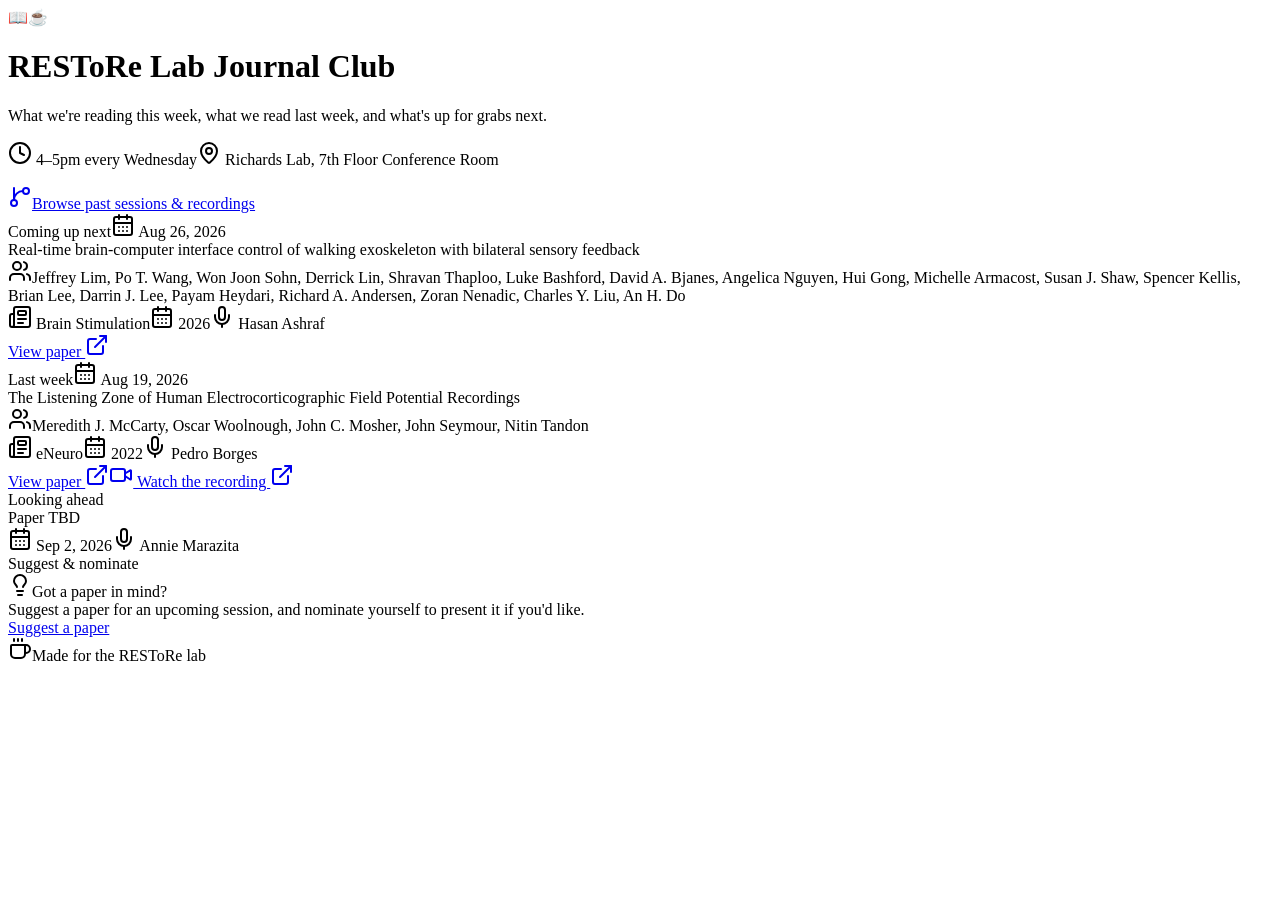
==== commit 21f99260: "Redeploy: add Annie Marazita to Looking ahead (9/2) Built from restorelab commit 59d1154.  Co-Author" ====
--- a/index.html
+++ b/index.html
@@ -1 +1 @@
-<!DOCTYPE html><html lang="en" class="geist_a71539c9-module__T19VSG__variable fredoka_d337739d-module__u3EQza__variable h-full antialiased"><head><meta charSet="utf-8"/><meta name="viewport" content="width=device-width, initial-scale=1"/><link rel="preload" href="/journal-club/_next/static/media/5d52bd6c4cb3f315-s.p.04niyqph9_pxk.woff2" as="font" crossorigin="" type="font/woff2"/><link rel="preload" href="/journal-club/_next/static/media/caa3a2e1cccd8315-s.p.09~u27dqhyhd6.woff2" as="font" crossorigin="" type="font/woff2"/><link rel="stylesheet" href="/journal-club/_next/static/chunks/0v7fhiux704~0.css" data-precedence="next"/><link rel="preload" as="script" fetchPriority="low" href="/journal-club/_next/static/chunks/0hlda1~upve6~.js"/><script src="/journal-club/_next/static/chunks/0wmg9elo-8e_g.js" async=""></script><script src="/journal-club/_next/static/chunks/0n~dq4kpx9xxx.js" async=""></script><script src="/journal-club/_next/static/chunks/turbopack-02cv6.087wxt6.js" async=""></script><script src="/journal-club/_next/static/chunks/0dbhjjzl8qfwv.js" async=""></script><script src="/journal-club/_next/static/chunks/0gei0d8pq-p_-.js" async=""></script><meta name="next-size-adjust" content=""/><title>RESToRe Lab Journal Club</title><meta name="description" content="This week&#x27;s paper, last week&#x27;s recording, and a place to suggest what&#x27;s next."/><script src="/journal-club/_next/static/chunks/03~yq9q893hmn.js" noModule=""></script></head><body class="min-h-full flex flex-col bg-background"><div hidden=""><!--$--><!--/$--></div><main class="bg-cute-dots relative mx-auto flex w-full max-w-5xl flex-1 flex-col gap-10 px-4 py-10 text-accent/40 sm:px-6 sm:py-14"><header class="flex flex-col items-center gap-3 text-center text-foreground"><span class="text-4xl" aria-hidden="true">📖☕</span><h1 class="font-heading text-3xl font-semibold sm:text-4xl">RESToRe Lab Journal Club</h1><p class="max-w-xl text-sm text-muted-foreground sm:text-base">What we&#x27;re reading this week, what we read last week, and what&#x27;s up for grabs next.</p><p class="flex flex-wrap items-center justify-center gap-x-4 gap-y-1 text-sm text-muted-foreground"><span class="inline-flex items-center gap-1.5"><svg xmlns="http://www.w3.org/2000/svg" width="24" height="24" viewBox="0 0 24 24" fill="none" stroke="currentColor" stroke-width="2" stroke-linecap="round" stroke-linejoin="round" class="lucide lucide-clock size-3.5" aria-hidden="true"><circle cx="12" cy="12" r="10"></circle><path d="M12 6v6l4 2"></path></svg> 4–5pm every Wednesday</span><span class="inline-flex items-center gap-1.5"><svg xmlns="http://www.w3.org/2000/svg" width="24" height="24" viewBox="0 0 24 24" fill="none" stroke="currentColor" stroke-width="2" stroke-linecap="round" stroke-linejoin="round" class="lucide lucide-map-pin size-3.5" aria-hidden="true"><path d="M20 10c0 4.993-5.539 10.193-7.399 11.799a1 1 0 0 1-1.202 0C9.539 20.193 4 14.993 4 10a8 8 0 0 1 16 0"></path><circle cx="12" cy="10" r="3"></circle></svg> Richards Lab, 7th Floor Conference Room</span></p><a href="https://github.com/cajigaslab/journal-club/tree/main/sessions" target="_blank" rel="noreferrer" data-slot="button" data-variant="outline" data-size="sm" class="group/button inline-flex shrink-0 items-center justify-center border bg-clip-padding font-medium whitespace-nowrap transition-all outline-none select-none focus-visible:border-ring focus-visible:ring-3 focus-visible:ring-ring/50 active:not-aria-[haspopup]:translate-y-px disabled:pointer-events-none disabled:opacity-50 aria-invalid:border-destructive aria-invalid:ring-3 aria-invalid:ring-destructive/20 dark:aria-invalid:border-destructive/50 dark:aria-invalid:ring-destructive/40 [&amp;_svg]:pointer-events-none [&amp;_svg]:shrink-0 border-border bg-background hover:bg-muted hover:text-foreground aria-expanded:bg-muted aria-expanded:text-foreground dark:border-input dark:bg-input/30 dark:hover:bg-input/50 h-7 gap-1 rounded-full px-3 text-[0.8rem] has-data-[icon=inline-end]:pr-1.5 has-data-[icon=inline-start]:pl-1.5 [&amp;_svg:not([class*=&#x27;size-&#x27;])]:size-3.5 mt-2"><svg xmlns="http://www.w3.org/2000/svg" width="24" height="24" viewBox="0 0 24 24" fill="none" stroke="currentColor" stroke-width="2" stroke-linecap="round" stroke-linejoin="round" class="lucide lucide-git-branch size-4" aria-hidden="true" data-icon="inline-start"><path d="M15 6a9 9 0 0 0-9 9V3"></path><circle cx="18" cy="6" r="3"></circle><circle cx="6" cy="18" r="3"></circle></svg>Browse past sessions &amp; recordings</a></header><div class="grid gap-6 text-foreground md:grid-cols-2"><div data-slot="card" data-size="default" class="group/card flex flex-col gap-4 overflow-hidden rounded-3xl py-5 text-sm text-card-foreground has-data-[slot=card-footer]:pb-0 has-[&gt;img:first-child]:pt-0 data-[size=sm]:gap-3 data-[size=sm]:py-4 data-[size=sm]:has-data-[slot=card-footer]:pb-0 *:[img:first-child]:rounded-t-3xl *:[img:last-child]:rounded-b-3xl ring-2 ring-primary/25 bg-gradient-to-br from-card to-primary/5"><div data-slot="card-header" class="group/card-header @container/card-header grid auto-rows-min items-start gap-1 rounded-t-3xl px-5 group-data-[size=sm]/card:px-4 has-data-[slot=card-action]:grid-cols-[1fr_auto] has-data-[slot=card-description]:grid-rows-[auto_auto] [.border-b]:pb-4 group-data-[size=sm]/card:[.border-b]:pb-3"><div class="flex flex-wrap items-center gap-2"><span data-slot="badge" data-variant="default" class="group/badge inline-flex h-5 shrink-0 items-center justify-center gap-1 overflow-hidden rounded-full border border-transparent px-2.5 py-0.5 text-xs font-medium whitespace-nowrap transition-all focus-visible:border-ring focus-visible:ring-[3px] focus-visible:ring-ring/50 has-data-[icon=inline-end]:pr-1.5 has-data-[icon=inline-start]:pl-1.5 aria-invalid:border-destructive aria-invalid:ring-destructive/20 dark:aria-invalid:ring-destructive/40 [&amp;&gt;svg]:pointer-events-none [&amp;&gt;svg]:size-3! bg-primary text-primary-foreground [a]:hover:bg-primary/80 w-fit">Coming up next</span><span class="inline-flex items-center gap-1 text-xs text-muted-foreground"><svg xmlns="http://www.w3.org/2000/svg" width="24" height="24" viewBox="0 0 24 24" fill="none" stroke="currentColor" stroke-width="2" stroke-linecap="round" stroke-linejoin="round" class="lucide lucide-calendar-days size-3.5" aria-hidden="true"><path d="M8 2v4"></path><path d="M16 2v4"></path><rect width="18" height="18" x="3" y="4" rx="2"></rect><path d="M3 10h18"></path><path d="M8 14h.01"></path><path d="M12 14h.01"></path><path d="M16 14h.01"></path><path d="M8 18h.01"></path><path d="M12 18h.01"></path><path d="M16 18h.01"></path></svg> <!-- -->Aug 26, 2026</span></div><div data-slot="card-title" class="font-heading text-lg leading-snug font-semibold group-data-[size=sm]/card:text-base mt-1">Real-time brain-computer interface control of walking exoskeleton with bilateral sensory feedback</div></div><div data-slot="card-content" class="px-5 group-data-[size=sm]/card:px-4 flex flex-col gap-2.5"><div data-slot="card-description" class="text-sm text-muted-foreground flex items-start gap-1.5"><svg xmlns="http://www.w3.org/2000/svg" width="24" height="24" viewBox="0 0 24 24" fill="none" stroke="currentColor" stroke-width="2" stroke-linecap="round" stroke-linejoin="round" class="lucide lucide-users mt-0.5 size-3.5 shrink-0" aria-hidden="true"><path d="M16 21v-2a4 4 0 0 0-4-4H6a4 4 0 0 0-4 4v2"></path><path d="M16 3.128a4 4 0 0 1 0 7.744"></path><path d="M22 21v-2a4 4 0 0 0-3-3.87"></path><circle cx="9" cy="7" r="4"></circle></svg><span>Jeffrey Lim, Po T. Wang, Won Joon Sohn, Derrick Lin, Shravan Thaploo, Luke Bashford, David A. Bjanes, Angelica Nguyen, Hui Gong, Michelle Armacost, Susan J. Shaw, Spencer Kellis, Brian Lee, Darrin J. Lee, Payam Heydari, Richard A. Andersen, Zoran Nenadic, Charles Y. Liu, An H. Do</span></div><div class="flex flex-wrap gap-x-4 gap-y-1.5 pt-1 text-sm text-muted-foreground"><span class="inline-flex items-center gap-1.5"><svg xmlns="http://www.w3.org/2000/svg" width="24" height="24" viewBox="0 0 24 24" fill="none" stroke="currentColor" stroke-width="2" stroke-linecap="round" stroke-linejoin="round" class="lucide lucide-newspaper size-3.5" aria-hidden="true"><path d="M15 18h-5"></path><path d="M18 14h-8"></path><path d="M4 22h16a2 2 0 0 0 2-2V4a2 2 0 0 0-2-2H8a2 2 0 0 0-2 2v16a2 2 0 0 1-4 0v-9a2 2 0 0 1 2-2h2"></path><rect width="8" height="4" x="10" y="6" rx="1"></rect></svg> <!-- -->Brain Stimulation</span><span class="inline-flex items-center gap-1.5"><svg xmlns="http://www.w3.org/2000/svg" width="24" height="24" viewBox="0 0 24 24" fill="none" stroke="currentColor" stroke-width="2" stroke-linecap="round" stroke-linejoin="round" class="lucide lucide-calendar-days size-3.5" aria-hidden="true"><path d="M8 2v4"></path><path d="M16 2v4"></path><rect width="18" height="18" x="3" y="4" rx="2"></rect><path d="M3 10h18"></path><path d="M8 14h.01"></path><path d="M12 14h.01"></path><path d="M16 14h.01"></path><path d="M8 18h.01"></path><path d="M12 18h.01"></path><path d="M16 18h.01"></path></svg> <!-- -->2026</span><span class="inline-flex items-center gap-1.5"><svg xmlns="http://www.w3.org/2000/svg" width="24" height="24" viewBox="0 0 24 24" fill="none" stroke="currentColor" stroke-width="2" stroke-linecap="round" stroke-linejoin="round" class="lucide lucide-mic size-3.5" aria-hidden="true"><path d="M12 19v3"></path><path d="M19 10v2a7 7 0 0 1-14 0v-2"></path><rect x="9" y="2" width="6" height="13" rx="3"></rect></svg> <!-- -->Hasan Ashraf</span></div><a href="https://doi.org/10.1016/j.brs.2026.103065" target="_blank" rel="noreferrer" class="inline-flex w-fit items-center gap-1 text-sm text-primary underline-offset-4 hover:underline">View paper <svg xmlns="http://www.w3.org/2000/svg" width="24" height="24" viewBox="0 0 24 24" fill="none" stroke="currentColor" stroke-width="2" stroke-linecap="round" stroke-linejoin="round" class="lucide lucide-external-link size-3.5" aria-hidden="true"><path d="M15 3h6v6"></path><path d="M10 14 21 3"></path><path d="M18 13v6a2 2 0 0 1-2 2H5a2 2 0 0 1-2-2V8a2 2 0 0 1 2-2h6"></path></svg></a></div></div><div data-slot="card" data-size="default" class="group/card flex flex-col gap-4 overflow-hidden rounded-3xl py-5 text-sm text-card-foreground has-data-[slot=card-footer]:pb-0 has-[&gt;img:first-child]:pt-0 data-[size=sm]:gap-3 data-[size=sm]:py-4 data-[size=sm]:has-data-[slot=card-footer]:pb-0 *:[img:first-child]:rounded-t-3xl *:[img:last-child]:rounded-b-3xl ring-1 ring-secondary-foreground/10 bg-gradient-to-br from-card to-secondary/10"><div data-slot="card-header" class="group/card-header @container/card-header grid auto-rows-min items-start gap-1 rounded-t-3xl px-5 group-data-[size=sm]/card:px-4 has-data-[slot=card-action]:grid-cols-[1fr_auto] has-data-[slot=card-description]:grid-rows-[auto_auto] [.border-b]:pb-4 group-data-[size=sm]/card:[.border-b]:pb-3"><div class="flex flex-wrap items-center gap-2"><span data-slot="badge" data-variant="secondary" class="group/badge inline-flex h-5 shrink-0 items-center justify-center gap-1 overflow-hidden rounded-full border border-transparent px-2.5 py-0.5 text-xs font-medium whitespace-nowrap transition-all focus-visible:border-ring focus-visible:ring-[3px] focus-visible:ring-ring/50 has-data-[icon=inline-end]:pr-1.5 has-data-[icon=inline-start]:pl-1.5 aria-invalid:border-destructive aria-invalid:ring-destructive/20 dark:aria-invalid:ring-destructive/40 [&amp;&gt;svg]:pointer-events-none [&amp;&gt;svg]:size-3! bg-secondary text-secondary-foreground [a]:hover:bg-secondary/80 w-fit">Last week</span><span class="inline-flex items-center gap-1 text-xs text-muted-foreground"><svg xmlns="http://www.w3.org/2000/svg" width="24" height="24" viewBox="0 0 24 24" fill="none" stroke="currentColor" stroke-width="2" stroke-linecap="round" stroke-linejoin="round" class="lucide lucide-calendar-days size-3.5" aria-hidden="true"><path d="M8 2v4"></path><path d="M16 2v4"></path><rect width="18" height="18" x="3" y="4" rx="2"></rect><path d="M3 10h18"></path><path d="M8 14h.01"></path><path d="M12 14h.01"></path><path d="M16 14h.01"></path><path d="M8 18h.01"></path><path d="M12 18h.01"></path><path d="M16 18h.01"></path></svg> <!-- -->Aug 19, 2026</span></div><div data-slot="card-title" class="font-heading text-lg leading-snug font-semibold group-data-[size=sm]/card:text-base mt-1">The Listening Zone of Human Electrocorticographic Field Potential Recordings</div></div><div data-slot="card-content" class="px-5 group-data-[size=sm]/card:px-4 flex flex-col gap-2.5"><div data-slot="card-description" class="text-sm text-muted-foreground flex items-start gap-1.5"><svg xmlns="http://www.w3.org/2000/svg" width="24" height="24" viewBox="0 0 24 24" fill="none" stroke="currentColor" stroke-width="2" stroke-linecap="round" stroke-linejoin="round" class="lucide lucide-users mt-0.5 size-3.5 shrink-0" aria-hidden="true"><path d="M16 21v-2a4 4 0 0 0-4-4H6a4 4 0 0 0-4 4v2"></path><path d="M16 3.128a4 4 0 0 1 0 7.744"></path><path d="M22 21v-2a4 4 0 0 0-3-3.87"></path><circle cx="9" cy="7" r="4"></circle></svg><span>Meredith J. McCarty, Oscar Woolnough, John C. Mosher, John Seymour, Nitin Tandon</span></div><div class="flex flex-wrap gap-x-4 gap-y-1.5 pt-1 text-sm text-muted-foreground"><span class="inline-flex items-center gap-1.5"><svg xmlns="http://www.w3.org/2000/svg" width="24" height="24" viewBox="0 0 24 24" fill="none" stroke="currentColor" stroke-width="2" stroke-linecap="round" stroke-linejoin="round" class="lucide lucide-newspaper size-3.5" aria-hidden="true"><path d="M15 18h-5"></path><path d="M18 14h-8"></path><path d="M4 22h16a2 2 0 0 0 2-2V4a2 2 0 0 0-2-2H8a2 2 0 0 0-2 2v16a2 2 0 0 1-4 0v-9a2 2 0 0 1 2-2h2"></path><rect width="8" height="4" x="10" y="6" rx="1"></rect></svg> <!-- -->eNeuro</span><span class="inline-flex items-center gap-1.5"><svg xmlns="http://www.w3.org/2000/svg" width="24" height="24" viewBox="0 0 24 24" fill="none" stroke="currentColor" stroke-width="2" stroke-linecap="round" stroke-linejoin="round" class="lucide lucide-calendar-days size-3.5" aria-hidden="true"><path d="M8 2v4"></path><path d="M16 2v4"></path><rect width="18" height="18" x="3" y="4" rx="2"></rect><path d="M3 10h18"></path><path d="M8 14h.01"></path><path d="M12 14h.01"></path><path d="M16 14h.01"></path><path d="M8 18h.01"></path><path d="M12 18h.01"></path><path d="M16 18h.01"></path></svg> <!-- -->2022</span><span class="inline-flex items-center gap-1.5"><svg xmlns="http://www.w3.org/2000/svg" width="24" height="24" viewBox="0 0 24 24" fill="none" stroke="currentColor" stroke-width="2" stroke-linecap="round" stroke-linejoin="round" class="lucide lucide-mic size-3.5" aria-hidden="true"><path d="M12 19v3"></path><path d="M19 10v2a7 7 0 0 1-14 0v-2"></path><rect x="9" y="2" width="6" height="13" rx="3"></rect></svg> <!-- -->Pedro Borges</span></div><a href="https://doi.org/10.1523/ENEURO.0492-21.2022" target="_blank" rel="noreferrer" class="inline-flex w-fit items-center gap-1 text-sm text-primary underline-offset-4 hover:underline">View paper <svg xmlns="http://www.w3.org/2000/svg" width="24" height="24" viewBox="0 0 24 24" fill="none" stroke="currentColor" stroke-width="2" stroke-linecap="round" stroke-linejoin="round" class="lucide lucide-external-link size-3.5" aria-hidden="true"><path d="M15 3h6v6"></path><path d="M10 14 21 3"></path><path d="M18 13v6a2 2 0 0 1-2 2H5a2 2 0 0 1-2-2V8a2 2 0 0 1 2-2h6"></path></svg></a><a href="https://github.com/cajigaslab/journal-club/raw/main/recordings/2026-08-19-pedro-borges.mp4" target="_blank" rel="noreferrer" class="inline-flex w-fit items-center gap-1 text-sm text-primary underline-offset-4 hover:underline"><svg xmlns="http://www.w3.org/2000/svg" width="24" height="24" viewBox="0 0 24 24" fill="none" stroke="currentColor" stroke-width="2" stroke-linecap="round" stroke-linejoin="round" class="lucide lucide-video size-3.5" aria-hidden="true"><path d="m16 13 5.223 3.482a.5.5 0 0 0 .777-.416V7.87a.5.5 0 0 0-.752-.432L16 10.5"></path><rect x="2" y="6" width="14" height="12" rx="2"></rect></svg> Watch the recording <svg xmlns="http://www.w3.org/2000/svg" width="24" height="24" viewBox="0 0 24 24" fill="none" stroke="currentColor" stroke-width="2" stroke-linecap="round" stroke-linejoin="round" class="lucide lucide-external-link size-3.5" aria-hidden="true"><path d="M15 3h6v6"></path><path d="M10 14 21 3"></path><path d="M18 13v6a2 2 0 0 1-2 2H5a2 2 0 0 1-2-2V8a2 2 0 0 1 2-2h6"></path></svg></a></div></div></div><div data-slot="card" data-size="default" class="group/card flex flex-col gap-4 overflow-hidden rounded-3xl py-5 text-sm has-data-[slot=card-footer]:pb-0 has-[&gt;img:first-child]:pt-0 data-[size=sm]:gap-3 data-[size=sm]:py-4 data-[size=sm]:has-data-[slot=card-footer]:pb-0 *:[img:first-child]:rounded-t-3xl *:[img:last-child]:rounded-b-3xl ring-1 ring-accent-foreground/10 bg-gradient-to-br from-card to-accent/10 text-foreground"><div data-slot="card-header" class="group/card-header @container/card-header grid auto-rows-min items-start gap-1 rounded-t-3xl px-5 group-data-[size=sm]/card:px-4 has-data-[slot=card-action]:grid-cols-[1fr_auto] has-data-[slot=card-description]:grid-rows-[auto_auto] [.border-b]:pb-4 group-data-[size=sm]/card:[.border-b]:pb-3"><span data-slot="badge" data-variant="outline" class="group/badge inline-flex h-5 shrink-0 items-center justify-center gap-1 overflow-hidden rounded-full border px-2.5 py-0.5 text-xs font-medium whitespace-nowrap transition-all focus-visible:border-ring focus-visible:ring-[3px] focus-visible:ring-ring/50 has-data-[icon=inline-end]:pr-1.5 has-data-[icon=inline-start]:pl-1.5 aria-invalid:border-destructive aria-invalid:ring-destructive/20 dark:aria-invalid:ring-destructive/40 [&amp;&gt;svg]:pointer-events-none [&amp;&gt;svg]:size-3! border-border text-foreground [a]:hover:bg-muted [a]:hover:text-muted-foreground w-fit">Suggest &amp; nominate</span><div data-slot="card-title" class="font-heading text-lg leading-snug font-semibold group-data-[size=sm]/card:text-base mt-1 flex items-center gap-2"><svg xmlns="http://www.w3.org/2000/svg" width="24" height="24" viewBox="0 0 24 24" fill="none" stroke="currentColor" stroke-width="2" stroke-linecap="round" stroke-linejoin="round" class="lucide lucide-lightbulb size-4.5" aria-hidden="true"><path d="M15 14c.2-1 .7-1.7 1.5-2.5 1-.9 1.5-2.2 1.5-3.5A6 6 0 0 0 6 8c0 1 .2 2.2 1.5 3.5.7.7 1.3 1.5 1.5 2.5"></path><path d="M9 18h6"></path><path d="M10 22h4"></path></svg>Got a paper in mind?</div><div data-slot="card-description" class="text-sm text-muted-foreground">Suggest a paper for an upcoming session, and nominate yourself to present it if you&#x27;d like.</div><a href="https://forms.gle/uAfpMGToLyy5ERd86" target="_blank" rel="noreferrer" data-slot="button" data-variant="default" data-size="default" class="group/button inline-flex shrink-0 items-center justify-center rounded-full border border-transparent bg-clip-padding text-sm font-medium whitespace-nowrap transition-all outline-none select-none focus-visible:border-ring focus-visible:ring-3 focus-visible:ring-ring/50 active:not-aria-[haspopup]:translate-y-px disabled:pointer-events-none disabled:opacity-50 aria-invalid:border-destructive aria-invalid:ring-3 aria-invalid:ring-destructive/20 dark:aria-invalid:border-destructive/50 dark:aria-invalid:ring-destructive/40 [&amp;_svg]:pointer-events-none [&amp;_svg]:shrink-0 [&amp;_svg:not([class*=&#x27;size-&#x27;])]:size-4 bg-primary text-primary-foreground shadow-sm [a]:hover:bg-primary/85 h-9 gap-1.5 px-4 has-data-[icon=inline-end]:pr-3 has-data-[icon=inline-start]:pl-3 mt-3 w-fit">Suggest a paper</a></div></div><footer class="mt-4 flex items-center justify-center gap-1.5 text-xs text-muted-foreground"><svg xmlns="http://www.w3.org/2000/svg" width="24" height="24" viewBox="0 0 24 24" fill="none" stroke="currentColor" stroke-width="2" stroke-linecap="round" stroke-linejoin="round" class="lucide lucide-coffee size-3.5" aria-hidden="true"><path d="M10 2v2"></path><path d="M14 2v2"></path><path d="M16 8a1 1 0 0 1 1 1v8a4 4 0 0 1-4 4H7a4 4 0 0 1-4-4V9a1 1 0 0 1 1-1h14a4 4 0 1 1 0 8h-1"></path><path d="M6 2v2"></path></svg>Made for the RESToRe lab</footer></main><!--$--><!--/$--><script src="/journal-club/_next/static/chunks/0hlda1~upve6~.js" id="_R_" async=""></script><script>(self.__next_f=self.__next_f||[]).push([0])</script><script>self.__next_f.push([1,"1:\"$Sreact.fragment\"\n2:I[39756,[\"/journal-club/_next/static/chunks/0dbhjjzl8qfwv.js\"],\"default\"]\n3:I[37457,[\"/journal-club/_next/static/chunks/0dbhjjzl8qfwv.js\"],\"default\"]\n4:I[5014,[\"/journal-club/_next/static/chunks/0dbhjjzl8qfwv.js\",\"/journal-club/_next/static/chunks/0gei0d8pq-p_-.js\"],\"default\"]\nb:I[68027,[\"/journal-club/_next/static/chunks/0dbhjjzl8qfwv.js\"],\"default\",1]\n:HL[\"/journal-club/_next/static/chunks/0v7fhiux704~0.css\",\"style\"]\n:HL[\"/journal-club/_next/static/media/5d52bd6c4cb3f315-s.p.04niyqph9_pxk.woff2\",\"font\",{\"crossOrigin\":\"\",\"type\":\"font/woff2\"}]\n:HL[\"/journal-club/_next/static/media/caa3a2e1cccd8315-s.p.09~u27dqhyhd6.woff2\",\"font\",{\"crossOrigin\":\"\",\"type\":\"font/woff2\"}]\n"])</script><script>self.__next_f.push([1,"0:{\"P\":null,\"c\":[\"\",\"\"],\"q\":\"\",\"i\":false,\"f\":[[[\"\",{\"children\":[\"__PAGE__\",{}]},\"$undefined\",\"$undefined\",16],[[\"$\",\"$1\",\"c\",{\"children\":[[[\"$\",\"link\",\"0\",{\"rel\":\"stylesheet\",\"href\":\"/journal-club/_next/static/chunks/0v7fhiux704~0.css\",\"precedence\":\"next\",\"crossOrigin\":\"$undefined\",\"nonce\":\"$undefined\"}],[\"$\",\"script\",\"script-0\",{\"src\":\"/journal-club/_next/static/chunks/0dbhjjzl8qfwv.js\",\"async\":true,\"nonce\":\"$undefined\"}]],[\"$\",\"html\",null,{\"lang\":\"en\",\"className\":\"geist_a71539c9-module__T19VSG__variable fredoka_d337739d-module__u3EQza__variable h-full antialiased\",\"children\":[\"$\",\"body\",null,{\"className\":\"min-h-full flex flex-col bg-background\",\"children\":[\"$\",\"$L2\",null,{\"parallelRouterKey\":\"children\",\"error\":\"$undefined\",\"errorStyles\":\"$undefined\",\"errorScripts\":\"$undefined\",\"template\":[\"$\",\"$L3\",null,{}],\"templateStyles\":\"$undefined\",\"templateScripts\":\"$undefined\",\"notFound\":[[[\"$\",\"title\",null,{\"children\":\"404: This page could not be found.\"}],[\"$\",\"div\",null,{\"style\":{\"fontFamily\":\"system-ui,\\\"Segoe UI\\\",Roboto,Helvetica,Arial,sans-serif,\\\"Apple Color Emoji\\\",\\\"Segoe UI Emoji\\\"\",\"height\":\"100vh\",\"textAlign\":\"center\",\"display\":\"flex\",\"flexDirection\":\"column\",\"alignItems\":\"center\",\"justifyContent\":\"center\"},\"children\":[\"$\",\"div\",null,{\"children\":[[\"$\",\"style\",null,{\"dangerouslySetInnerHTML\":{\"__html\":\"body{color:#000;background:#fff;margin:0}.next-error-h1{border-right:1px solid rgba(0,0,0,.3)}@media (prefers-color-scheme:dark){body{color:#fff;background:#000}.next-error-h1{border-right:1px solid rgba(255,255,255,.3)}}\"}}],[\"$\",\"h1\",null,{\"className\":\"next-error-h1\",\"style\":{\"display\":\"inline-block\",\"margin\":\"0 20px 0 0\",\"padding\":\"0 23px 0 0\",\"fontSize\":24,\"fontWeight\":500,\"verticalAlign\":\"top\",\"lineHeight\":\"49px\"},\"children\":404}],[\"$\",\"div\",null,{\"style\":{\"display\":\"inline-block\"},\"children\":[\"$\",\"h2\",null,{\"style\":{\"fontSize\":14,\"fontWeight\":400,\"lineHeight\":\"49px\",\"margin\":0},\"children\":\"This page could not be found.\"}]}]]}]}]],[]],\"forbidden\":\"$undefined\",\"unauthorized\":\"$undefined\"}]}]}]]}],{\"children\":[[\"$\",\"$1\",\"c\",{\"children\":[[\"$\",\"main\",null,{\"className\":\"bg-cute-dots relative mx-auto flex w-full max-w-5xl flex-1 flex-col gap-10 px-4 py-10 text-accent/40 sm:px-6 sm:py-14\",\"children\":[[\"$\",\"header\",null,{\"className\":\"flex flex-col items-center gap-3 text-center text-foreground\",\"children\":[[\"$\",\"span\",null,{\"className\":\"text-4xl\",\"aria-hidden\":true,\"children\":\"📖☕\"}],[\"$\",\"h1\",null,{\"className\":\"font-heading text-3xl font-semibold sm:text-4xl\",\"children\":\"RESToRe Lab Journal Club\"}],[\"$\",\"p\",null,{\"className\":\"max-w-xl text-sm text-muted-foreground sm:text-base\",\"children\":\"What we're reading this week, what we read last week, and what's up for grabs next.\"}],[\"$\",\"p\",null,{\"className\":\"flex flex-wrap items-center justify-center gap-x-4 gap-y-1 text-sm text-muted-foreground\",\"children\":[[\"$\",\"span\",null,{\"className\":\"inline-flex items-center gap-1.5\",\"children\":[[\"$\",\"$L4\",null,{\"ref\":\"$undefined\",\"iconNode\":[[\"circle\",{\"cx\":\"12\",\"cy\":\"12\",\"r\":\"10\",\"key\":\"1mglay\"}],[\"path\",{\"d\":\"M12 6v6l4 2\",\"key\":\"mmk7yg\"}]],\"className\":\"lucide-clock size-3.5\"}],\" 4–5pm every Wednesday\"]}],[\"$\",\"span\",null,{\"className\":\"inline-flex items-center gap-1.5\",\"children\":[[\"$\",\"$L4\",null,{\"ref\":\"$undefined\",\"iconNode\":[[\"path\",{\"d\":\"M20 10c0 4.993-5.539 10.193-7.399 11.799a1 1 0 0 1-1.202 0C9.539 20.193 4 14.993 4 10a8 8 0 0 1 16 0\",\"key\":\"1r0f0z\"}],[\"circle\",{\"cx\":\"12\",\"cy\":\"10\",\"r\":\"3\",\"key\":\"ilqhr7\"}]],\"className\":\"lucide-map-pin size-3.5\"}],\" Richards Lab, 7th Floor Conference Room\"]}]]}],[\"$\",\"a\",null,{\"href\":\"https://github.com/cajigaslab/journal-club/tree/main/sessions\",\"target\":\"_blank\",\"rel\":\"noreferrer\",\"children\":[[\"$\",\"$L4\",null,{\"ref\":\"$undefined\",\"iconNode\":[[\"path\",{\"d\":\"M15 6a9 9 0 0 0-9 9V3\",\"key\":\"1cii5b\"}],[\"circle\",{\"cx\":\"18\",\"cy\":\"6\",\"r\":\"3\",\"key\":\"1h7g24\"}],[\"circle\",{\"cx\":\"6\",\"cy\":\"18\",\"r\":\"3\",\"key\":\"fqmcym\"}]],\"className\":\"lucide-git-branch size-4\",\"data-icon\":\"inline-start\"}],\"Browse past sessions \u0026 recordings\"],\"data-slot\":\"button\",\"data-variant\":\"outline\",\"data-size\":\"sm\",\"className\":\"group/button inline-flex shrink-0 items-center justify-center border bg-clip-padding font-medium whitespace-nowrap transition-all outline-none select-none focus-visible:border-ring focus-visible:ring-3 focus-visible:ring-ring/50 active:not-aria-[haspopup]:translate-y-px disabled:pointer-events-none disabled:opacity-50 aria-invalid:border-destructive aria-invalid:ring-3 aria-invalid:ring-destructive/20 dark:aria-invalid:border-destructive/50 dark:aria-invalid:ring-destructive/40 [\u0026_svg]:pointer-events-none [\u0026_svg]:shrink-0 border-border bg-background hover:bg-muted hover:text-foreground aria-expanded:bg-muted aria-expanded:text-foreground dark:border-input dark:bg-input/30 dark:hover:bg-input/50 h-7 gap-1 rounded-full px-3 text-[0.8rem] has-data-[icon=inline-end]:pr-1.5 has-data-[icon=inline-start]:pl-1.5 [\u0026_svg:not([class*='size-'])]:size-3.5 mt-2\",\"ref\":null}]]}],\"$L5\",false,\"$L6\",\"$L7\"]}],[\"$L8\"],\"$L9\"]}],{},null,false,null]},null,false,null],\"$La\",false]],\"m\":\"$undefined\",\"G\":[\"$b\",[\"$Lc\"]],\"S\":true,\"h\":null,\"s\":\"$undefined\",\"l\":\"$undefined\",\"p\":\"$undefined\",\"d\":\"$undefined\",\"b\":\"dcnmBtesTCu9lahdpWndp\"}\n"])</script><script>self.__next_f.push([1,"11:I[97367,[\"/journal-club/_next/static/chunks/0dbhjjzl8qfwv.js\"],\"OutletBoundary\"]\n12:\"$Sreact.suspense\"\n14:I[97367,[\"/journal-club/_next/static/chunks/0dbhjjzl8qfwv.js\"],\"ViewportBoundary\"]\n16:I[97367,[\"/journal-club/_next/static/chunks/0dbhjjzl8qfwv.js\"],\"MetadataBoundary\"]\n"])</script><script>self.__next_f.push([1,"5:[\"$\",\"div\",null,{\"className\":\"grid gap-6 text-foreground md:grid-cols-2\",\"children\":[[\"$\",\"div\",null,{\"data-slot\":\"card\",\"data-size\":\"default\",\"className\":\"group/card flex flex-col gap-4 overflow-hidden rounded-3xl py-5 text-sm text-card-foreground has-data-[slot=card-footer]:pb-0 has-[\u003eimg:first-child]:pt-0 data-[size=sm]:gap-3 data-[size=sm]:py-4 data-[size=sm]:has-data-[slot=card-footer]:pb-0 *:[img:first-child]:rounded-t-3xl *:[img:last-child]:rounded-b-3xl ring-2 ring-primary/25 bg-gradient-to-br from-card to-primary/5\",\"children\":[[\"$\",\"div\",null,{\"data-slot\":\"card-header\",\"className\":\"group/card-header @container/card-header grid auto-rows-min items-start gap-1 rounded-t-3xl px-5 group-data-[size=sm]/card:px-4 has-data-[slot=card-action]:grid-cols-[1fr_auto] has-data-[slot=card-description]:grid-rows-[auto_auto] [.border-b]:pb-4 group-data-[size=sm]/card:[.border-b]:pb-3\",\"children\":[[\"$\",\"div\",null,{\"className\":\"flex flex-wrap items-center gap-2\",\"children\":[[\"$\",\"span\",null,{\"data-slot\":\"badge\",\"data-variant\":\"default\",\"className\":\"group/badge inline-flex h-5 shrink-0 items-center justify-center gap-1 overflow-hidden rounded-full border border-transparent px-2.5 py-0.5 text-xs font-medium whitespace-nowrap transition-all focus-visible:border-ring focus-visible:ring-[3px] focus-visible:ring-ring/50 has-data-[icon=inline-end]:pr-1.5 has-data-[icon=inline-start]:pl-1.5 aria-invalid:border-destructive aria-invalid:ring-destructive/20 dark:aria-invalid:ring-destructive/40 [\u0026\u003esvg]:pointer-events-none [\u0026\u003esvg]:size-3! bg-primary text-primary-foreground [a]:hover:bg-primary/80 w-fit\",\"children\":\"Coming up next\"}],[\"$\",\"span\",null,{\"className\":\"inline-flex items-center gap-1 text-xs text-muted-foreground\",\"children\":[[\"$\",\"$L4\",null,{\"ref\":\"$undefined\",\"iconNode\":[[\"path\",{\"d\":\"M8 2v4\",\"key\":\"1cmpym\"}],[\"path\",{\"d\":\"M16 2v4\",\"key\":\"4m81vk\"}],[\"rect\",{\"width\":\"18\",\"height\":\"18\",\"x\":\"3\",\"y\":\"4\",\"rx\":\"2\",\"key\":\"1hopcy\"}],[\"path\",{\"d\":\"M3 10h18\",\"key\":\"8toen8\"}],[\"path\",{\"d\":\"M8 14h.01\",\"key\":\"6423bh\"}],[\"path\",{\"d\":\"M12 14h.01\",\"key\":\"1etili\"}],[\"path\",{\"d\":\"M16 14h.01\",\"key\":\"1gbofw\"}],[\"path\",{\"d\":\"M8 18h.01\",\"key\":\"lrp35t\"}],[\"path\",{\"d\":\"M12 18h.01\",\"key\":\"mhygvu\"}],[\"path\",{\"d\":\"M16 18h.01\",\"key\":\"kzsmim\"}]],\"className\":\"lucide-calendar-days size-3.5\"}],\" \",\"Aug 26, 2026\"]}]]}],[\"$\",\"div\",null,{\"data-slot\":\"card-title\",\"className\":\"font-heading text-lg leading-snug font-semibold group-data-[size=sm]/card:text-base mt-1\",\"children\":\"Real-time brain-computer interface control of walking exoskeleton with bilateral sensory feedback\"}]]}],[\"$\",\"div\",null,{\"data-slot\":\"card-content\",\"className\":\"px-5 group-data-[size=sm]/card:px-4 flex flex-col gap-2.5\",\"children\":[[\"$\",\"div\",null,{\"data-slot\":\"card-description\",\"className\":\"text-sm text-muted-foreground flex items-start gap-1.5\",\"children\":[[\"$\",\"$L4\",null,{\"ref\":\"$undefined\",\"iconNode\":[[\"path\",{\"d\":\"M16 21v-2a4 4 0 0 0-4-4H6a4 4 0 0 0-4 4v2\",\"key\":\"1yyitq\"}],[\"path\",{\"d\":\"M16 3.128a4 4 0 0 1 0 7.744\",\"key\":\"16gr8j\"}],[\"path\",{\"d\":\"M22 21v-2a4 4 0 0 0-3-3.87\",\"key\":\"kshegd\"}],[\"circle\",{\"cx\":\"9\",\"cy\":\"7\",\"r\":\"4\",\"key\":\"nufk8\"}]],\"className\":\"lucide-users mt-0.5 size-3.5 shrink-0\"}],[\"$\",\"span\",null,{\"children\":\"Jeffrey Lim, Po T. Wang, Won Joon Sohn, Derrick Lin, Shravan Thaploo, Luke Bashford, David A. Bjanes, Angelica Nguyen, Hui Gong, Michelle Armacost, Susan J. Shaw, Spencer Kellis, Brian Lee, Darrin J. Lee, Payam Heydari, Richard A. Andersen, Zoran Nenadic, Charles Y. Liu, An H. Do\"}]]}],\"\",[\"$\",\"div\",null,{\"className\":\"flex flex-wrap gap-x-4 gap-y-1.5 pt-1 text-sm text-muted-foreground\",\"children\":[[\"$\",\"span\",null,{\"className\":\"inline-flex items-center gap-1.5\",\"children\":[[\"$\",\"$L4\",null,{\"ref\":\"$undefined\",\"iconNode\":[[\"path\",{\"d\":\"M15 18h-5\",\"key\":\"95g1m2\"}],[\"path\",{\"d\":\"M18 14h-8\",\"key\":\"sponae\"}],[\"path\",{\"d\":\"M4 22h16a2 2 0 0 0 2-2V4a2 2 0 0 0-2-2H8a2 2 0 0 0-2 2v16a2 2 0 0 1-4 0v-9a2 2 0 0 1 2-2h2\",\"key\":\"39pd36\"}],[\"rect\",{\"width\":\"8\",\"height\":\"4\",\"x\":\"10\",\"y\":\"6\",\"rx\":\"1\",\"key\":\"aywv1n\"}]],\"className\":\"lucide-newspaper size-3.5\"}],\" \",\"Brain Stimulation\"]}],\"$Ld\",\"$Le\"]}],\"$Lf\",\"$undefined\"]}],\"$undefined\"]}],\"$L10\"]}]\n"])</script><script>self.__next_f.push([1,"6:[\"$\",\"div\",null,{\"data-slot\":\"card\",\"data-size\":\"default\",\"className\":\"group/card flex flex-col gap-4 overflow-hidden rounded-3xl py-5 text-sm has-data-[slot=card-footer]:pb-0 has-[\u003eimg:first-child]:pt-0 data-[size=sm]:gap-3 data-[size=sm]:py-4 data-[size=sm]:has-data-[slot=card-footer]:pb-0 *:[img:first-child]:rounded-t-3xl *:[img:last-child]:rounded-b-3xl ring-1 ring-accent-foreground/10 bg-gradient-to-br from-card to-accent/10 text-foreground\",\"children\":[\"$\",\"div\",null,{\"data-slot\":\"card-header\",\"className\":\"group/card-header @container/card-header grid auto-rows-min items-start gap-1 rounded-t-3xl px-5 group-data-[size=sm]/card:px-4 has-data-[slot=card-action]:grid-cols-[1fr_auto] has-data-[slot=card-description]:grid-rows-[auto_auto] [.border-b]:pb-4 group-data-[size=sm]/card:[.border-b]:pb-3\",\"children\":[[\"$\",\"span\",null,{\"data-slot\":\"badge\",\"data-variant\":\"outline\",\"className\":\"group/badge inline-flex h-5 shrink-0 items-center justify-center gap-1 overflow-hidden rounded-full border px-2.5 py-0.5 text-xs font-medium whitespace-nowrap transition-all focus-visible:border-ring focus-visible:ring-[3px] focus-visible:ring-ring/50 has-data-[icon=inline-end]:pr-1.5 has-data-[icon=inline-start]:pl-1.5 aria-invalid:border-destructive aria-invalid:ring-destructive/20 dark:aria-invalid:ring-destructive/40 [\u0026\u003esvg]:pointer-events-none [\u0026\u003esvg]:size-3! border-border text-foreground [a]:hover:bg-muted [a]:hover:text-muted-foreground w-fit\",\"children\":\"Suggest \u0026 nominate\"}],[\"$\",\"div\",null,{\"data-slot\":\"card-title\",\"className\":\"font-heading text-lg leading-snug font-semibold group-data-[size=sm]/card:text-base mt-1 flex items-center gap-2\",\"children\":[[\"$\",\"$L4\",null,{\"ref\":\"$undefined\",\"iconNode\":[[\"path\",{\"d\":\"M15 14c.2-1 .7-1.7 1.5-2.5 1-.9 1.5-2.2 1.5-3.5A6 6 0 0 0 6 8c0 1 .2 2.2 1.5 3.5.7.7 1.3 1.5 1.5 2.5\",\"key\":\"1gvzjb\"}],[\"path\",{\"d\":\"M9 18h6\",\"key\":\"x1upvd\"}],[\"path\",{\"d\":\"M10 22h4\",\"key\":\"ceow96\"}]],\"className\":\"lucide-lightbulb size-4.5\"}],\"Got a paper in mind?\"]}],[\"$\",\"div\",null,{\"data-slot\":\"card-description\",\"className\":\"text-sm text-muted-foreground\",\"children\":\"Suggest a paper for an upcoming session, and nominate yourself to present it if you'd like.\"}],[\"$\",\"a\",null,{\"href\":\"https://forms.gle/uAfpMGToLyy5ERd86\",\"target\":\"_blank\",\"rel\":\"noreferrer\",\"children\":\"Suggest a paper\",\"data-slot\":\"button\",\"data-variant\":\"default\",\"data-size\":\"default\",\"className\":\"group/button inline-flex shrink-0 items-center justify-center rounded-full border border-transparent bg-clip-padding text-sm font-medium whitespace-nowrap transition-all outline-none select-none focus-visible:border-ring focus-visible:ring-3 focus-visible:ring-ring/50 active:not-aria-[haspopup]:translate-y-px disabled:pointer-events-none disabled:opacity-50 aria-invalid:border-destructive aria-invalid:ring-3 aria-invalid:ring-destructive/20 dark:aria-invalid:border-destructive/50 dark:aria-invalid:ring-destructive/40 [\u0026_svg]:pointer-events-none [\u0026_svg]:shrink-0 [\u0026_svg:not([class*='size-'])]:size-4 bg-primary text-primary-foreground shadow-sm [a]:hover:bg-primary/85 h-9 gap-1.5 px-4 has-data-[icon=inline-end]:pr-3 has-data-[icon=inline-start]:pl-3 mt-3 w-fit\",\"ref\":null}]]}]}]\n"])</script><script>self.__next_f.push([1,"7:[\"$\",\"footer\",null,{\"className\":\"mt-4 flex items-center justify-center gap-1.5 text-xs text-muted-foreground\",\"children\":[[\"$\",\"$L4\",null,{\"ref\":\"$undefined\",\"iconNode\":[[\"path\",{\"d\":\"M10 2v2\",\"key\":\"7u0qdc\"}],[\"path\",{\"d\":\"M14 2v2\",\"key\":\"6buw04\"}],[\"path\",{\"d\":\"M16 8a1 1 0 0 1 1 1v8a4 4 0 0 1-4 4H7a4 4 0 0 1-4-4V9a1 1 0 0 1 1-1h14a4 4 0 1 1 0 8h-1\",\"key\":\"pwadti\"}],[\"path\",{\"d\":\"M6 2v2\",\"key\":\"colzsn\"}]],\"className\":\"lucide-coffee size-3.5\"}],\"Made for the RESToRe lab\"]}]\n8:[\"$\",\"script\",\"script-0\",{\"src\":\"/journal-club/_next/static/chunks/0gei0d8pq-p_-.js\",\"async\":true,\"nonce\":\"$undefined\"}]\n9:[\"$\",\"$L11\",null,{\"children\":[\"$\",\"$12\",null,{\"name\":\"Next.MetadataOutlet\",\"children\":\"$@13\"}]}]\na:[\"$\",\"$1\",\"h\",{\"children\":[null,[\"$\",\"$L14\",null,{\"children\":\"$L15\"}],[\"$\",\"div\",null,{\"hidden\":true,\"children\":[\"$\",\"$L16\",null,{\"children\":[\"$\",\"$12\",null,{\"name\":\"Next.Metadata\",\"children\":\"$L17\"}]}]}],[\"$\",\"meta\",null,{\"name\":\"next-size-adjust\",\"content\":\"\"}]]}]\nc:[\"$\",\"link\",\"0\",{\"rel\":\"stylesheet\",\"href\":\"/journal-club/_next/static/chunks/0v7fhiux704~0.css\",\"precedence\":\"next\",\"crossOrigin\":\"$undefined\",\"nonce\":\"$undefined\"}]\n"])</script><script>self.__next_f.push([1,"d:[\"$\",\"span\",null,{\"className\":\"inline-flex items-center gap-1.5\",\"children\":[[\"$\",\"$L4\",null,{\"ref\":\"$undefined\",\"iconNode\":\"$5:props:children:0:props:children:0:props:children:0:props:children:1:props:children:0:props:iconNode\",\"className\":\"lucide-calendar-days size-3.5\"}],\" \",\"2026\"]}]\ne:[\"$\",\"span\",null,{\"className\":\"inline-flex items-center gap-1.5\",\"children\":[[\"$\",\"$L4\",null,{\"ref\":\"$undefined\",\"iconNode\":[[\"path\",{\"d\":\"M12 19v3\",\"key\":\"npa21l\"}],[\"path\",{\"d\":\"M19 10v2a7 7 0 0 1-14 0v-2\",\"key\":\"1vc78b\"}],[\"rect\",{\"x\":\"9\",\"y\":\"2\",\"width\":\"6\",\"height\":\"13\",\"rx\":\"3\",\"key\":\"s6n7sd\"}]],\"className\":\"lucide-mic size-3.5\"}],\" \",\"Hasan Ashraf\"]}]\nf:[\"$\",\"a\",null,{\"href\":\"https://doi.org/10.1016/j.brs.2026.103065\",\"target\":\"_blank\",\"rel\":\"noreferrer\",\"className\":\"inline-flex w-fit items-center gap-1 text-sm text-primary underline-offset-4 hover:underline\",\"children\":[\"View paper \",[\"$\",\"$L4\",null,{\"ref\":\"$undefined\",\"iconNode\":[[\"path\",{\"d\":\"M15 3h6v6\",\"key\":\"1q9fwt\"}],[\"path\",{\"d\":\"M10 14 21 3\",\"key\":\"gplh6r\"}],[\"path\",{\"d\":\"M18 13v6a2 2 0 0 1-2 2H5a2 2 0 0 1-2-2V8a2 2 0 0 1 2-2h6\",\"key\":\"a6xqqp\"}]],\"className\":\"lucide-external-link size-3.5\"}]]}]\n"])</script><script>self.__next_f.push([1,"10:[\"$\",\"div\",null,{\"data-slot\":\"card\",\"data-size\":\"default\",\"className\":\"group/card flex flex-col gap-4 overflow-hidden rounded-3xl py-5 text-sm text-card-foreground has-data-[slot=card-footer]:pb-0 has-[\u003eimg:first-child]:pt-0 data-[size=sm]:gap-3 data-[size=sm]:py-4 data-[size=sm]:has-data-[slot=card-footer]:pb-0 *:[img:first-child]:rounded-t-3xl *:[img:last-child]:rounded-b-3xl ring-1 ring-secondary-foreground/10 bg-gradient-to-br from-card to-secondary/10\",\"children\":[[\"$\",\"div\",null,{\"data-slot\":\"card-header\",\"className\":\"group/card-header @container/card-header grid auto-rows-min items-start gap-1 rounded-t-3xl px-5 group-data-[size=sm]/card:px-4 has-data-[slot=card-action]:grid-cols-[1fr_auto] has-data-[slot=card-description]:grid-rows-[auto_auto] [.border-b]:pb-4 group-data-[size=sm]/card:[.border-b]:pb-3\",\"children\":[[\"$\",\"div\",null,{\"className\":\"flex flex-wrap items-center gap-2\",\"children\":[[\"$\",\"span\",null,{\"data-slot\":\"badge\",\"data-variant\":\"secondary\",\"className\":\"group/badge inline-flex h-5 shrink-0 items-center justify-center gap-1 overflow-hidden rounded-full border border-transparent px-2.5 py-0.5 text-xs font-medium whitespace-nowrap transition-all focus-visible:border-ring focus-visible:ring-[3px] focus-visible:ring-ring/50 has-data-[icon=inline-end]:pr-1.5 has-data-[icon=inline-start]:pl-1.5 aria-invalid:border-destructive aria-invalid:ring-destructive/20 dark:aria-invalid:ring-destructive/40 [\u0026\u003esvg]:pointer-events-none [\u0026\u003esvg]:size-3! bg-secondary text-secondary-foreground [a]:hover:bg-secondary/80 w-fit\",\"children\":\"Last week\"}],[\"$\",\"span\",null,{\"className\":\"inline-flex items-center gap-1 text-xs text-muted-foreground\",\"children\":[[\"$\",\"$L4\",null,{\"ref\":\"$undefined\",\"iconNode\":\"$5:props:children:0:props:children:0:props:children:0:props:children:1:props:children:0:props:iconNode\",\"className\":\"lucide-calendar-days size-3.5\"}],\" \",\"Aug 19, 2026\"]}]]}],[\"$\",\"div\",null,{\"data-slot\":\"card-title\",\"className\":\"font-heading text-lg leading-snug font-semibold group-data-[size=sm]/card:text-base mt-1\",\"children\":\"The Listening Zone of Human Electrocorticographic Field Potential Recordings\"}]]}],[\"$\",\"div\",null,{\"data-slot\":\"card-content\",\"className\":\"px-5 group-data-[size=sm]/card:px-4 flex flex-col gap-2.5\",\"children\":[[\"$\",\"div\",null,{\"data-slot\":\"card-description\",\"className\":\"text-sm text-muted-foreground flex items-start gap-1.5\",\"children\":[[\"$\",\"$L4\",null,{\"ref\":\"$undefined\",\"iconNode\":\"$5:props:children:0:props:children:1:props:children:0:props:children:0:props:iconNode\",\"className\":\"lucide-users mt-0.5 size-3.5 shrink-0\"}],[\"$\",\"span\",null,{\"children\":\"Meredith J. McCarty, Oscar Woolnough, John C. Mosher, John Seymour, Nitin Tandon\"}]]}],\"\",[\"$\",\"div\",null,{\"className\":\"flex flex-wrap gap-x-4 gap-y-1.5 pt-1 text-sm text-muted-foreground\",\"children\":[[\"$\",\"span\",null,{\"className\":\"inline-flex items-center gap-1.5\",\"children\":[[\"$\",\"$L4\",null,{\"ref\":\"$undefined\",\"iconNode\":\"$5:props:children:0:props:children:1:props:children:2:props:children:0:props:children:0:props:iconNode\",\"className\":\"lucide-newspaper size-3.5\"}],\" \",\"eNeuro\"]}],[\"$\",\"span\",null,{\"className\":\"inline-flex items-center gap-1.5\",\"children\":[[\"$\",\"$L4\",null,{\"ref\":\"$undefined\",\"iconNode\":\"$5:props:children:0:props:children:0:props:children:0:props:children:1:props:children:0:props:iconNode\",\"className\":\"lucide-calendar-days size-3.5\"}],\" \",\"2022\"]}],[\"$\",\"span\",null,{\"className\":\"inline-flex items-center gap-1.5\",\"children\":[[\"$\",\"$L4\",null,{\"ref\":\"$undefined\",\"iconNode\":\"$e:props:children:0:props:iconNode\",\"className\":\"lucide-mic size-3.5\"}],\" \",\"Pedro Borges\"]}]]}],[\"$\",\"a\",null,{\"href\":\"https://doi.org/10.1523/ENEURO.0492-21.2022\",\"target\":\"_blank\",\"rel\":\"noreferrer\",\"className\":\"inline-flex w-fit items-center gap-1 text-sm text-primary underline-offset-4 hover:underline\",\"children\":[\"View paper \",[\"$\",\"$L4\",null,{\"ref\":\"$undefined\",\"iconNode\":\"$f:props:children:1:props:iconNode\",\"className\":\"lucide-external-link size-3.5\"}]]}],[\"$\",\"a\",null,{\"href\":\"https://github.com/cajigaslab/journal-club/raw/main/recordings/2026-08-19-pedro-borges.mp4\",\"target\":\"_blank\",\"rel\":\"noreferrer\",\"className\":\"inline-flex w-fit items-center gap-1 text-sm text-primary underline-offset-4 hover:underline\",\"children\":[[\"$\",\"$L4\",null,{\"ref\":\"$undefined\",\"iconNode\":[[\"path\",{\"d\":\"m16 13 5.223 3.482a.5.5 0 0 0 .777-.416V7.87a.5.5 0 0 0-.752-.432L16 10.5\",\"key\":\"ftymec\"}],[\"rect\",{\"x\":\"2\",\"y\":\"6\",\"width\":\"14\",\"height\":\"12\",\"rx\":\"2\",\"key\":\"158x01\"}]],\"className\":\"lucide-video size-3.5\"}],\" Watch the recording \",\"$L18\"]}]]}],\"$undefined\"]}]\n"])</script><script>self.__next_f.push([1,"18:[\"$\",\"$L4\",null,{\"ref\":\"$undefined\",\"iconNode\":\"$f:props:children:1:props:iconNode\",\"className\":\"lucide-external-link size-3.5\"}]\n"])</script><script>self.__next_f.push([1,"15:[[\"$\",\"meta\",\"0\",{\"charSet\":\"utf-8\"}],[\"$\",\"meta\",\"1\",{\"name\":\"viewport\",\"content\":\"width=device-width, initial-scale=1\"}]]\n"])</script><script>self.__next_f.push([1,"13:null\n17:[[\"$\",\"title\",\"0\",{\"children\":\"RESToRe Lab Journal Club\"}],[\"$\",\"meta\",\"1\",{\"name\":\"description\",\"content\":\"This week's paper, last week's recording, and a place to suggest what's next.\"}]]\n"])</script></body></html>+<!DOCTYPE html><html lang="en" class="geist_a71539c9-module__T19VSG__variable fredoka_d337739d-module__u3EQza__variable h-full antialiased"><head><meta charSet="utf-8"/><meta name="viewport" content="width=device-width, initial-scale=1"/><link rel="preload" href="/journal-club/_next/static/media/5d52bd6c4cb3f315-s.p.04niyqph9_pxk.woff2" as="font" crossorigin="" type="font/woff2"/><link rel="preload" href="/journal-club/_next/static/media/caa3a2e1cccd8315-s.p.09~u27dqhyhd6.woff2" as="font" crossorigin="" type="font/woff2"/><link rel="stylesheet" href="/journal-club/_next/static/chunks/0v7fhiux704~0.css" data-precedence="next"/><link rel="preload" as="script" fetchPriority="low" href="/journal-club/_next/static/chunks/0hlda1~upve6~.js"/><script src="/journal-club/_next/static/chunks/0wmg9elo-8e_g.js" async=""></script><script src="/journal-club/_next/static/chunks/0n~dq4kpx9xxx.js" async=""></script><script src="/journal-club/_next/static/chunks/turbopack-02cv6.087wxt6.js" async=""></script><script src="/journal-club/_next/static/chunks/0dbhjjzl8qfwv.js" async=""></script><script src="/journal-club/_next/static/chunks/0gei0d8pq-p_-.js" async=""></script><meta name="next-size-adjust" content=""/><title>RESToRe Lab Journal Club</title><meta name="description" content="This week&#x27;s paper, last week&#x27;s recording, and a place to suggest what&#x27;s next."/><script src="/journal-club/_next/static/chunks/03~yq9q893hmn.js" noModule=""></script></head><body class="min-h-full flex flex-col bg-background"><div hidden=""><!--$--><!--/$--></div><main class="bg-cute-dots relative mx-auto flex w-full max-w-5xl flex-1 flex-col gap-10 px-4 py-10 text-accent/40 sm:px-6 sm:py-14"><header class="flex flex-col items-center gap-3 text-center text-foreground"><span class="text-4xl" aria-hidden="true">📖☕</span><h1 class="font-heading text-3xl font-semibold sm:text-4xl">RESToRe Lab Journal Club</h1><p class="max-w-xl text-sm text-muted-foreground sm:text-base">What we&#x27;re reading this week, what we read last week, and what&#x27;s up for grabs next.</p><p class="flex flex-wrap items-center justify-center gap-x-4 gap-y-1 text-sm text-muted-foreground"><span class="inline-flex items-center gap-1.5"><svg xmlns="http://www.w3.org/2000/svg" width="24" height="24" viewBox="0 0 24 24" fill="none" stroke="currentColor" stroke-width="2" stroke-linecap="round" stroke-linejoin="round" class="lucide lucide-clock size-3.5" aria-hidden="true"><circle cx="12" cy="12" r="10"></circle><path d="M12 6v6l4 2"></path></svg> 4–5pm every Wednesday</span><span class="inline-flex items-center gap-1.5"><svg xmlns="http://www.w3.org/2000/svg" width="24" height="24" viewBox="0 0 24 24" fill="none" stroke="currentColor" stroke-width="2" stroke-linecap="round" stroke-linejoin="round" class="lucide lucide-map-pin size-3.5" aria-hidden="true"><path d="M20 10c0 4.993-5.539 10.193-7.399 11.799a1 1 0 0 1-1.202 0C9.539 20.193 4 14.993 4 10a8 8 0 0 1 16 0"></path><circle cx="12" cy="10" r="3"></circle></svg> Richards Lab, 7th Floor Conference Room</span></p><a href="https://github.com/cajigaslab/journal-club/tree/main/sessions" target="_blank" rel="noreferrer" data-slot="button" data-variant="outline" data-size="sm" class="group/button inline-flex shrink-0 items-center justify-center border bg-clip-padding font-medium whitespace-nowrap transition-all outline-none select-none focus-visible:border-ring focus-visible:ring-3 focus-visible:ring-ring/50 active:not-aria-[haspopup]:translate-y-px disabled:pointer-events-none disabled:opacity-50 aria-invalid:border-destructive aria-invalid:ring-3 aria-invalid:ring-destructive/20 dark:aria-invalid:border-destructive/50 dark:aria-invalid:ring-destructive/40 [&amp;_svg]:pointer-events-none [&amp;_svg]:shrink-0 border-border bg-background hover:bg-muted hover:text-foreground aria-expanded:bg-muted aria-expanded:text-foreground dark:border-input dark:bg-input/30 dark:hover:bg-input/50 h-7 gap-1 rounded-full px-3 text-[0.8rem] has-data-[icon=inline-end]:pr-1.5 has-data-[icon=inline-start]:pl-1.5 [&amp;_svg:not([class*=&#x27;size-&#x27;])]:size-3.5 mt-2"><svg xmlns="http://www.w3.org/2000/svg" width="24" height="24" viewBox="0 0 24 24" fill="none" stroke="currentColor" stroke-width="2" stroke-linecap="round" stroke-linejoin="round" class="lucide lucide-git-branch size-4" aria-hidden="true" data-icon="inline-start"><path d="M15 6a9 9 0 0 0-9 9V3"></path><circle cx="18" cy="6" r="3"></circle><circle cx="6" cy="18" r="3"></circle></svg>Browse past sessions &amp; recordings</a></header><div class="grid gap-6 text-foreground md:grid-cols-2"><div data-slot="card" data-size="default" class="group/card flex flex-col gap-4 overflow-hidden rounded-3xl py-5 text-sm text-card-foreground has-data-[slot=card-footer]:pb-0 has-[&gt;img:first-child]:pt-0 data-[size=sm]:gap-3 data-[size=sm]:py-4 data-[size=sm]:has-data-[slot=card-footer]:pb-0 *:[img:first-child]:rounded-t-3xl *:[img:last-child]:rounded-b-3xl ring-2 ring-primary/25 bg-gradient-to-br from-card to-primary/5"><div data-slot="card-header" class="group/card-header @container/card-header grid auto-rows-min items-start gap-1 rounded-t-3xl px-5 group-data-[size=sm]/card:px-4 has-data-[slot=card-action]:grid-cols-[1fr_auto] has-data-[slot=card-description]:grid-rows-[auto_auto] [.border-b]:pb-4 group-data-[size=sm]/card:[.border-b]:pb-3"><div class="flex flex-wrap items-center gap-2"><span data-slot="badge" data-variant="default" class="group/badge inline-flex h-5 shrink-0 items-center justify-center gap-1 overflow-hidden rounded-full border border-transparent px-2.5 py-0.5 text-xs font-medium whitespace-nowrap transition-all focus-visible:border-ring focus-visible:ring-[3px] focus-visible:ring-ring/50 has-data-[icon=inline-end]:pr-1.5 has-data-[icon=inline-start]:pl-1.5 aria-invalid:border-destructive aria-invalid:ring-destructive/20 dark:aria-invalid:ring-destructive/40 [&amp;&gt;svg]:pointer-events-none [&amp;&gt;svg]:size-3! bg-primary text-primary-foreground [a]:hover:bg-primary/80 w-fit">Coming up next</span><span class="inline-flex items-center gap-1 text-xs text-muted-foreground"><svg xmlns="http://www.w3.org/2000/svg" width="24" height="24" viewBox="0 0 24 24" fill="none" stroke="currentColor" stroke-width="2" stroke-linecap="round" stroke-linejoin="round" class="lucide lucide-calendar-days size-3.5" aria-hidden="true"><path d="M8 2v4"></path><path d="M16 2v4"></path><rect width="18" height="18" x="3" y="4" rx="2"></rect><path d="M3 10h18"></path><path d="M8 14h.01"></path><path d="M12 14h.01"></path><path d="M16 14h.01"></path><path d="M8 18h.01"></path><path d="M12 18h.01"></path><path d="M16 18h.01"></path></svg> <!-- -->Aug 26, 2026</span></div><div data-slot="card-title" class="font-heading text-lg leading-snug font-semibold group-data-[size=sm]/card:text-base mt-1">Real-time brain-computer interface control of walking exoskeleton with bilateral sensory feedback</div></div><div data-slot="card-content" class="px-5 group-data-[size=sm]/card:px-4 flex flex-col gap-2.5"><div data-slot="card-description" class="text-sm text-muted-foreground flex items-start gap-1.5"><svg xmlns="http://www.w3.org/2000/svg" width="24" height="24" viewBox="0 0 24 24" fill="none" stroke="currentColor" stroke-width="2" stroke-linecap="round" stroke-linejoin="round" class="lucide lucide-users mt-0.5 size-3.5 shrink-0" aria-hidden="true"><path d="M16 21v-2a4 4 0 0 0-4-4H6a4 4 0 0 0-4 4v2"></path><path d="M16 3.128a4 4 0 0 1 0 7.744"></path><path d="M22 21v-2a4 4 0 0 0-3-3.87"></path><circle cx="9" cy="7" r="4"></circle></svg><span>Jeffrey Lim, Po T. Wang, Won Joon Sohn, Derrick Lin, Shravan Thaploo, Luke Bashford, David A. Bjanes, Angelica Nguyen, Hui Gong, Michelle Armacost, Susan J. Shaw, Spencer Kellis, Brian Lee, Darrin J. Lee, Payam Heydari, Richard A. Andersen, Zoran Nenadic, Charles Y. Liu, An H. Do</span></div><div class="flex flex-wrap gap-x-4 gap-y-1.5 pt-1 text-sm text-muted-foreground"><span class="inline-flex items-center gap-1.5"><svg xmlns="http://www.w3.org/2000/svg" width="24" height="24" viewBox="0 0 24 24" fill="none" stroke="currentColor" stroke-width="2" stroke-linecap="round" stroke-linejoin="round" class="lucide lucide-newspaper size-3.5" aria-hidden="true"><path d="M15 18h-5"></path><path d="M18 14h-8"></path><path d="M4 22h16a2 2 0 0 0 2-2V4a2 2 0 0 0-2-2H8a2 2 0 0 0-2 2v16a2 2 0 0 1-4 0v-9a2 2 0 0 1 2-2h2"></path><rect width="8" height="4" x="10" y="6" rx="1"></rect></svg> <!-- -->Brain Stimulation</span><span class="inline-flex items-center gap-1.5"><svg xmlns="http://www.w3.org/2000/svg" width="24" height="24" viewBox="0 0 24 24" fill="none" stroke="currentColor" stroke-width="2" stroke-linecap="round" stroke-linejoin="round" class="lucide lucide-calendar-days size-3.5" aria-hidden="true"><path d="M8 2v4"></path><path d="M16 2v4"></path><rect width="18" height="18" x="3" y="4" rx="2"></rect><path d="M3 10h18"></path><path d="M8 14h.01"></path><path d="M12 14h.01"></path><path d="M16 14h.01"></path><path d="M8 18h.01"></path><path d="M12 18h.01"></path><path d="M16 18h.01"></path></svg> <!-- -->2026</span><span class="inline-flex items-center gap-1.5"><svg xmlns="http://www.w3.org/2000/svg" width="24" height="24" viewBox="0 0 24 24" fill="none" stroke="currentColor" stroke-width="2" stroke-linecap="round" stroke-linejoin="round" class="lucide lucide-mic size-3.5" aria-hidden="true"><path d="M12 19v3"></path><path d="M19 10v2a7 7 0 0 1-14 0v-2"></path><rect x="9" y="2" width="6" height="13" rx="3"></rect></svg> <!-- -->Hasan Ashraf</span></div><a href="https://doi.org/10.1016/j.brs.2026.103065" target="_blank" rel="noreferrer" class="inline-flex w-fit items-center gap-1 text-sm text-primary underline-offset-4 hover:underline">View paper <svg xmlns="http://www.w3.org/2000/svg" width="24" height="24" viewBox="0 0 24 24" fill="none" stroke="currentColor" stroke-width="2" stroke-linecap="round" stroke-linejoin="round" class="lucide lucide-external-link size-3.5" aria-hidden="true"><path d="M15 3h6v6"></path><path d="M10 14 21 3"></path><path d="M18 13v6a2 2 0 0 1-2 2H5a2 2 0 0 1-2-2V8a2 2 0 0 1 2-2h6"></path></svg></a></div></div><div data-slot="card" data-size="default" class="group/card flex flex-col gap-4 overflow-hidden rounded-3xl py-5 text-sm text-card-foreground has-data-[slot=card-footer]:pb-0 has-[&gt;img:first-child]:pt-0 data-[size=sm]:gap-3 data-[size=sm]:py-4 data-[size=sm]:has-data-[slot=card-footer]:pb-0 *:[img:first-child]:rounded-t-3xl *:[img:last-child]:rounded-b-3xl ring-1 ring-secondary-foreground/10 bg-gradient-to-br from-card to-secondary/10"><div data-slot="card-header" class="group/card-header @container/card-header grid auto-rows-min items-start gap-1 rounded-t-3xl px-5 group-data-[size=sm]/card:px-4 has-data-[slot=card-action]:grid-cols-[1fr_auto] has-data-[slot=card-description]:grid-rows-[auto_auto] [.border-b]:pb-4 group-data-[size=sm]/card:[.border-b]:pb-3"><div class="flex flex-wrap items-center gap-2"><span data-slot="badge" data-variant="secondary" class="group/badge inline-flex h-5 shrink-0 items-center justify-center gap-1 overflow-hidden rounded-full border border-transparent px-2.5 py-0.5 text-xs font-medium whitespace-nowrap transition-all focus-visible:border-ring focus-visible:ring-[3px] focus-visible:ring-ring/50 has-data-[icon=inline-end]:pr-1.5 has-data-[icon=inline-start]:pl-1.5 aria-invalid:border-destructive aria-invalid:ring-destructive/20 dark:aria-invalid:ring-destructive/40 [&amp;&gt;svg]:pointer-events-none [&amp;&gt;svg]:size-3! bg-secondary text-secondary-foreground [a]:hover:bg-secondary/80 w-fit">Last week</span><span class="inline-flex items-center gap-1 text-xs text-muted-foreground"><svg xmlns="http://www.w3.org/2000/svg" width="24" height="24" viewBox="0 0 24 24" fill="none" stroke="currentColor" stroke-width="2" stroke-linecap="round" stroke-linejoin="round" class="lucide lucide-calendar-days size-3.5" aria-hidden="true"><path d="M8 2v4"></path><path d="M16 2v4"></path><rect width="18" height="18" x="3" y="4" rx="2"></rect><path d="M3 10h18"></path><path d="M8 14h.01"></path><path d="M12 14h.01"></path><path d="M16 14h.01"></path><path d="M8 18h.01"></path><path d="M12 18h.01"></path><path d="M16 18h.01"></path></svg> <!-- -->Aug 19, 2026</span></div><div data-slot="card-title" class="font-heading text-lg leading-snug font-semibold group-data-[size=sm]/card:text-base mt-1">The Listening Zone of Human Electrocorticographic Field Potential Recordings</div></div><div data-slot="card-content" class="px-5 group-data-[size=sm]/card:px-4 flex flex-col gap-2.5"><div data-slot="card-description" class="text-sm text-muted-foreground flex items-start gap-1.5"><svg xmlns="http://www.w3.org/2000/svg" width="24" height="24" viewBox="0 0 24 24" fill="none" stroke="currentColor" stroke-width="2" stroke-linecap="round" stroke-linejoin="round" class="lucide lucide-users mt-0.5 size-3.5 shrink-0" aria-hidden="true"><path d="M16 21v-2a4 4 0 0 0-4-4H6a4 4 0 0 0-4 4v2"></path><path d="M16 3.128a4 4 0 0 1 0 7.744"></path><path d="M22 21v-2a4 4 0 0 0-3-3.87"></path><circle cx="9" cy="7" r="4"></circle></svg><span>Meredith J. McCarty, Oscar Woolnough, John C. Mosher, John Seymour, Nitin Tandon</span></div><div class="flex flex-wrap gap-x-4 gap-y-1.5 pt-1 text-sm text-muted-foreground"><span class="inline-flex items-center gap-1.5"><svg xmlns="http://www.w3.org/2000/svg" width="24" height="24" viewBox="0 0 24 24" fill="none" stroke="currentColor" stroke-width="2" stroke-linecap="round" stroke-linejoin="round" class="lucide lucide-newspaper size-3.5" aria-hidden="true"><path d="M15 18h-5"></path><path d="M18 14h-8"></path><path d="M4 22h16a2 2 0 0 0 2-2V4a2 2 0 0 0-2-2H8a2 2 0 0 0-2 2v16a2 2 0 0 1-4 0v-9a2 2 0 0 1 2-2h2"></path><rect width="8" height="4" x="10" y="6" rx="1"></rect></svg> <!-- -->eNeuro</span><span class="inline-flex items-center gap-1.5"><svg xmlns="http://www.w3.org/2000/svg" width="24" height="24" viewBox="0 0 24 24" fill="none" stroke="currentColor" stroke-width="2" stroke-linecap="round" stroke-linejoin="round" class="lucide lucide-calendar-days size-3.5" aria-hidden="true"><path d="M8 2v4"></path><path d="M16 2v4"></path><rect width="18" height="18" x="3" y="4" rx="2"></rect><path d="M3 10h18"></path><path d="M8 14h.01"></path><path d="M12 14h.01"></path><path d="M16 14h.01"></path><path d="M8 18h.01"></path><path d="M12 18h.01"></path><path d="M16 18h.01"></path></svg> <!-- -->2022</span><span class="inline-flex items-center gap-1.5"><svg xmlns="http://www.w3.org/2000/svg" width="24" height="24" viewBox="0 0 24 24" fill="none" stroke="currentColor" stroke-width="2" stroke-linecap="round" stroke-linejoin="round" class="lucide lucide-mic size-3.5" aria-hidden="true"><path d="M12 19v3"></path><path d="M19 10v2a7 7 0 0 1-14 0v-2"></path><rect x="9" y="2" width="6" height="13" rx="3"></rect></svg> <!-- -->Pedro Borges</span></div><a href="https://doi.org/10.1523/ENEURO.0492-21.2022" target="_blank" rel="noreferrer" class="inline-flex w-fit items-center gap-1 text-sm text-primary underline-offset-4 hover:underline">View paper <svg xmlns="http://www.w3.org/2000/svg" width="24" height="24" viewBox="0 0 24 24" fill="none" stroke="currentColor" stroke-width="2" stroke-linecap="round" stroke-linejoin="round" class="lucide lucide-external-link size-3.5" aria-hidden="true"><path d="M15 3h6v6"></path><path d="M10 14 21 3"></path><path d="M18 13v6a2 2 0 0 1-2 2H5a2 2 0 0 1-2-2V8a2 2 0 0 1 2-2h6"></path></svg></a><a href="https://github.com/cajigaslab/journal-club/raw/main/recordings/2026-08-19-pedro-borges.mp4" target="_blank" rel="noreferrer" class="inline-flex w-fit items-center gap-1 text-sm text-primary underline-offset-4 hover:underline"><svg xmlns="http://www.w3.org/2000/svg" width="24" height="24" viewBox="0 0 24 24" fill="none" stroke="currentColor" stroke-width="2" stroke-linecap="round" stroke-linejoin="round" class="lucide lucide-video size-3.5" aria-hidden="true"><path d="m16 13 5.223 3.482a.5.5 0 0 0 .777-.416V7.87a.5.5 0 0 0-.752-.432L16 10.5"></path><rect x="2" y="6" width="14" height="12" rx="2"></rect></svg> Watch the recording <svg xmlns="http://www.w3.org/2000/svg" width="24" height="24" viewBox="0 0 24 24" fill="none" stroke="currentColor" stroke-width="2" stroke-linecap="round" stroke-linejoin="round" class="lucide lucide-external-link size-3.5" aria-hidden="true"><path d="M15 3h6v6"></path><path d="M10 14 21 3"></path><path d="M18 13v6a2 2 0 0 1-2 2H5a2 2 0 0 1-2-2V8a2 2 0 0 1 2-2h6"></path></svg></a></div></div></div><div data-slot="card" data-size="sm" class="group/card flex flex-col gap-4 overflow-hidden rounded-3xl py-5 text-sm has-data-[slot=card-footer]:pb-0 has-[&gt;img:first-child]:pt-0 data-[size=sm]:gap-3 data-[size=sm]:py-4 data-[size=sm]:has-data-[slot=card-footer]:pb-0 *:[img:first-child]:rounded-t-3xl *:[img:last-child]:rounded-b-3xl ring-1 ring-border/70 bg-card/60 text-foreground"><div data-slot="card-header" class="group/card-header @container/card-header grid auto-rows-min items-start gap-1 rounded-t-3xl px-5 group-data-[size=sm]/card:px-4 has-data-[slot=card-action]:grid-cols-[1fr_auto] has-data-[slot=card-description]:grid-rows-[auto_auto] [.border-b]:pb-4 group-data-[size=sm]/card:[.border-b]:pb-3"><span data-slot="badge" data-variant="outline" class="group/badge inline-flex h-5 shrink-0 items-center justify-center gap-1 overflow-hidden rounded-full border px-2.5 py-0.5 text-xs font-medium whitespace-nowrap transition-all focus-visible:border-ring focus-visible:ring-[3px] focus-visible:ring-ring/50 has-data-[icon=inline-end]:pr-1.5 has-data-[icon=inline-start]:pl-1.5 aria-invalid:border-destructive aria-invalid:ring-destructive/20 dark:aria-invalid:ring-destructive/40 [&amp;&gt;svg]:pointer-events-none [&amp;&gt;svg]:size-3! border-border text-foreground [a]:hover:bg-muted [a]:hover:text-muted-foreground w-fit">Looking ahead</span></div><div data-slot="card-content" class="px-5 group-data-[size=sm]/card:px-4 flex flex-col gap-4"><div class="flex flex-col gap-1.5 text-sm"><span class="font-heading text-lg leading-snug font-semibold text-muted-foreground">Paper TBD</span><div class="flex flex-wrap items-center gap-x-4 gap-y-1 text-muted-foreground"><span class="inline-flex items-center gap-1.5"><svg xmlns="http://www.w3.org/2000/svg" width="24" height="24" viewBox="0 0 24 24" fill="none" stroke="currentColor" stroke-width="2" stroke-linecap="round" stroke-linejoin="round" class="lucide lucide-calendar-days size-3.5" aria-hidden="true"><path d="M8 2v4"></path><path d="M16 2v4"></path><rect width="18" height="18" x="3" y="4" rx="2"></rect><path d="M3 10h18"></path><path d="M8 14h.01"></path><path d="M12 14h.01"></path><path d="M16 14h.01"></path><path d="M8 18h.01"></path><path d="M12 18h.01"></path><path d="M16 18h.01"></path></svg> <!-- -->Sep 2, 2026</span><span class="inline-flex items-center gap-1.5"><svg xmlns="http://www.w3.org/2000/svg" width="24" height="24" viewBox="0 0 24 24" fill="none" stroke="currentColor" stroke-width="2" stroke-linecap="round" stroke-linejoin="round" class="lucide lucide-mic size-3.5" aria-hidden="true"><path d="M12 19v3"></path><path d="M19 10v2a7 7 0 0 1-14 0v-2"></path><rect x="9" y="2" width="6" height="13" rx="3"></rect></svg> <!-- -->Annie Marazita</span></div></div></div></div><div data-slot="card" data-size="default" class="group/card flex flex-col gap-4 overflow-hidden rounded-3xl py-5 text-sm has-data-[slot=card-footer]:pb-0 has-[&gt;img:first-child]:pt-0 data-[size=sm]:gap-3 data-[size=sm]:py-4 data-[size=sm]:has-data-[slot=card-footer]:pb-0 *:[img:first-child]:rounded-t-3xl *:[img:last-child]:rounded-b-3xl ring-1 ring-accent-foreground/10 bg-gradient-to-br from-card to-accent/10 text-foreground"><div data-slot="card-header" class="group/card-header @container/card-header grid auto-rows-min items-start gap-1 rounded-t-3xl px-5 group-data-[size=sm]/card:px-4 has-data-[slot=card-action]:grid-cols-[1fr_auto] has-data-[slot=card-description]:grid-rows-[auto_auto] [.border-b]:pb-4 group-data-[size=sm]/card:[.border-b]:pb-3"><span data-slot="badge" data-variant="outline" class="group/badge inline-flex h-5 shrink-0 items-center justify-center gap-1 overflow-hidden rounded-full border px-2.5 py-0.5 text-xs font-medium whitespace-nowrap transition-all focus-visible:border-ring focus-visible:ring-[3px] focus-visible:ring-ring/50 has-data-[icon=inline-end]:pr-1.5 has-data-[icon=inline-start]:pl-1.5 aria-invalid:border-destructive aria-invalid:ring-destructive/20 dark:aria-invalid:ring-destructive/40 [&amp;&gt;svg]:pointer-events-none [&amp;&gt;svg]:size-3! border-border text-foreground [a]:hover:bg-muted [a]:hover:text-muted-foreground w-fit">Suggest &amp; nominate</span><div data-slot="card-title" class="font-heading text-lg leading-snug font-semibold group-data-[size=sm]/card:text-base mt-1 flex items-center gap-2"><svg xmlns="http://www.w3.org/2000/svg" width="24" height="24" viewBox="0 0 24 24" fill="none" stroke="currentColor" stroke-width="2" stroke-linecap="round" stroke-linejoin="round" class="lucide lucide-lightbulb size-4.5" aria-hidden="true"><path d="M15 14c.2-1 .7-1.7 1.5-2.5 1-.9 1.5-2.2 1.5-3.5A6 6 0 0 0 6 8c0 1 .2 2.2 1.5 3.5.7.7 1.3 1.5 1.5 2.5"></path><path d="M9 18h6"></path><path d="M10 22h4"></path></svg>Got a paper in mind?</div><div data-slot="card-description" class="text-sm text-muted-foreground">Suggest a paper for an upcoming session, and nominate yourself to present it if you&#x27;d like.</div><a href="https://forms.gle/uAfpMGToLyy5ERd86" target="_blank" rel="noreferrer" data-slot="button" data-variant="default" data-size="default" class="group/button inline-flex shrink-0 items-center justify-center rounded-full border border-transparent bg-clip-padding text-sm font-medium whitespace-nowrap transition-all outline-none select-none focus-visible:border-ring focus-visible:ring-3 focus-visible:ring-ring/50 active:not-aria-[haspopup]:translate-y-px disabled:pointer-events-none disabled:opacity-50 aria-invalid:border-destructive aria-invalid:ring-3 aria-invalid:ring-destructive/20 dark:aria-invalid:border-destructive/50 dark:aria-invalid:ring-destructive/40 [&amp;_svg]:pointer-events-none [&amp;_svg]:shrink-0 [&amp;_svg:not([class*=&#x27;size-&#x27;])]:size-4 bg-primary text-primary-foreground shadow-sm [a]:hover:bg-primary/85 h-9 gap-1.5 px-4 has-data-[icon=inline-end]:pr-3 has-data-[icon=inline-start]:pl-3 mt-3 w-fit">Suggest a paper</a></div></div><footer class="mt-4 flex items-center justify-center gap-1.5 text-xs text-muted-foreground"><svg xmlns="http://www.w3.org/2000/svg" width="24" height="24" viewBox="0 0 24 24" fill="none" stroke="currentColor" stroke-width="2" stroke-linecap="round" stroke-linejoin="round" class="lucide lucide-coffee size-3.5" aria-hidden="true"><path d="M10 2v2"></path><path d="M14 2v2"></path><path d="M16 8a1 1 0 0 1 1 1v8a4 4 0 0 1-4 4H7a4 4 0 0 1-4-4V9a1 1 0 0 1 1-1h14a4 4 0 1 1 0 8h-1"></path><path d="M6 2v2"></path></svg>Made for the RESToRe lab</footer></main><!--$--><!--/$--><script src="/journal-club/_next/static/chunks/0hlda1~upve6~.js" id="_R_" async=""></script><script>(self.__next_f=self.__next_f||[]).push([0])</script><script>self.__next_f.push([1,"1:\"$Sreact.fragment\"\n2:I[39756,[\"/journal-club/_next/static/chunks/0dbhjjzl8qfwv.js\"],\"default\"]\n3:I[37457,[\"/journal-club/_next/static/chunks/0dbhjjzl8qfwv.js\"],\"default\"]\n4:I[5014,[\"/journal-club/_next/static/chunks/0dbhjjzl8qfwv.js\",\"/journal-club/_next/static/chunks/0gei0d8pq-p_-.js\"],\"default\"]\nc:I[68027,[\"/journal-club/_next/static/chunks/0dbhjjzl8qfwv.js\"],\"default\",1]\n:HL[\"/journal-club/_next/static/chunks/0v7fhiux704~0.css\",\"style\"]\n:HL[\"/journal-club/_next/static/media/5d52bd6c4cb3f315-s.p.04niyqph9_pxk.woff2\",\"font\",{\"crossOrigin\":\"\",\"type\":\"font/woff2\"}]\n:HL[\"/journal-club/_next/static/media/caa3a2e1cccd8315-s.p.09~u27dqhyhd6.woff2\",\"font\",{\"crossOrigin\":\"\",\"type\":\"font/woff2\"}]\n"])</script><script>self.__next_f.push([1,"0:{\"P\":null,\"c\":[\"\",\"\"],\"q\":\"\",\"i\":false,\"f\":[[[\"\",{\"children\":[\"__PAGE__\",{}]},\"$undefined\",\"$undefined\",16],[[\"$\",\"$1\",\"c\",{\"children\":[[[\"$\",\"link\",\"0\",{\"rel\":\"stylesheet\",\"href\":\"/journal-club/_next/static/chunks/0v7fhiux704~0.css\",\"precedence\":\"next\",\"crossOrigin\":\"$undefined\",\"nonce\":\"$undefined\"}],[\"$\",\"script\",\"script-0\",{\"src\":\"/journal-club/_next/static/chunks/0dbhjjzl8qfwv.js\",\"async\":true,\"nonce\":\"$undefined\"}]],[\"$\",\"html\",null,{\"lang\":\"en\",\"className\":\"geist_a71539c9-module__T19VSG__variable fredoka_d337739d-module__u3EQza__variable h-full antialiased\",\"children\":[\"$\",\"body\",null,{\"className\":\"min-h-full flex flex-col bg-background\",\"children\":[\"$\",\"$L2\",null,{\"parallelRouterKey\":\"children\",\"error\":\"$undefined\",\"errorStyles\":\"$undefined\",\"errorScripts\":\"$undefined\",\"template\":[\"$\",\"$L3\",null,{}],\"templateStyles\":\"$undefined\",\"templateScripts\":\"$undefined\",\"notFound\":[[[\"$\",\"title\",null,{\"children\":\"404: This page could not be found.\"}],[\"$\",\"div\",null,{\"style\":{\"fontFamily\":\"system-ui,\\\"Segoe UI\\\",Roboto,Helvetica,Arial,sans-serif,\\\"Apple Color Emoji\\\",\\\"Segoe UI Emoji\\\"\",\"height\":\"100vh\",\"textAlign\":\"center\",\"display\":\"flex\",\"flexDirection\":\"column\",\"alignItems\":\"center\",\"justifyContent\":\"center\"},\"children\":[\"$\",\"div\",null,{\"children\":[[\"$\",\"style\",null,{\"dangerouslySetInnerHTML\":{\"__html\":\"body{color:#000;background:#fff;margin:0}.next-error-h1{border-right:1px solid rgba(0,0,0,.3)}@media (prefers-color-scheme:dark){body{color:#fff;background:#000}.next-error-h1{border-right:1px solid rgba(255,255,255,.3)}}\"}}],[\"$\",\"h1\",null,{\"className\":\"next-error-h1\",\"style\":{\"display\":\"inline-block\",\"margin\":\"0 20px 0 0\",\"padding\":\"0 23px 0 0\",\"fontSize\":24,\"fontWeight\":500,\"verticalAlign\":\"top\",\"lineHeight\":\"49px\"},\"children\":404}],[\"$\",\"div\",null,{\"style\":{\"display\":\"inline-block\"},\"children\":[\"$\",\"h2\",null,{\"style\":{\"fontSize\":14,\"fontWeight\":400,\"lineHeight\":\"49px\",\"margin\":0},\"children\":\"This page could not be found.\"}]}]]}]}]],[]],\"forbidden\":\"$undefined\",\"unauthorized\":\"$undefined\"}]}]}]]}],{\"children\":[[\"$\",\"$1\",\"c\",{\"children\":[[\"$\",\"main\",null,{\"className\":\"bg-cute-dots relative mx-auto flex w-full max-w-5xl flex-1 flex-col gap-10 px-4 py-10 text-accent/40 sm:px-6 sm:py-14\",\"children\":[[\"$\",\"header\",null,{\"className\":\"flex flex-col items-center gap-3 text-center text-foreground\",\"children\":[[\"$\",\"span\",null,{\"className\":\"text-4xl\",\"aria-hidden\":true,\"children\":\"📖☕\"}],[\"$\",\"h1\",null,{\"className\":\"font-heading text-3xl font-semibold sm:text-4xl\",\"children\":\"RESToRe Lab Journal Club\"}],[\"$\",\"p\",null,{\"className\":\"max-w-xl text-sm text-muted-foreground sm:text-base\",\"children\":\"What we're reading this week, what we read last week, and what's up for grabs next.\"}],[\"$\",\"p\",null,{\"className\":\"flex flex-wrap items-center justify-center gap-x-4 gap-y-1 text-sm text-muted-foreground\",\"children\":[[\"$\",\"span\",null,{\"className\":\"inline-flex items-center gap-1.5\",\"children\":[[\"$\",\"$L4\",null,{\"ref\":\"$undefined\",\"iconNode\":[[\"circle\",{\"cx\":\"12\",\"cy\":\"12\",\"r\":\"10\",\"key\":\"1mglay\"}],[\"path\",{\"d\":\"M12 6v6l4 2\",\"key\":\"mmk7yg\"}]],\"className\":\"lucide-clock size-3.5\"}],\" 4–5pm every Wednesday\"]}],[\"$\",\"span\",null,{\"className\":\"inline-flex items-center gap-1.5\",\"children\":[[\"$\",\"$L4\",null,{\"ref\":\"$undefined\",\"iconNode\":[[\"path\",{\"d\":\"M20 10c0 4.993-5.539 10.193-7.399 11.799a1 1 0 0 1-1.202 0C9.539 20.193 4 14.993 4 10a8 8 0 0 1 16 0\",\"key\":\"1r0f0z\"}],[\"circle\",{\"cx\":\"12\",\"cy\":\"10\",\"r\":\"3\",\"key\":\"ilqhr7\"}]],\"className\":\"lucide-map-pin size-3.5\"}],\" Richards Lab, 7th Floor Conference Room\"]}]]}],[\"$\",\"a\",null,{\"href\":\"https://github.com/cajigaslab/journal-club/tree/main/sessions\",\"target\":\"_blank\",\"rel\":\"noreferrer\",\"children\":[[\"$\",\"$L4\",null,{\"ref\":\"$undefined\",\"iconNode\":[[\"path\",{\"d\":\"M15 6a9 9 0 0 0-9 9V3\",\"key\":\"1cii5b\"}],[\"circle\",{\"cx\":\"18\",\"cy\":\"6\",\"r\":\"3\",\"key\":\"1h7g24\"}],[\"circle\",{\"cx\":\"6\",\"cy\":\"18\",\"r\":\"3\",\"key\":\"fqmcym\"}]],\"className\":\"lucide-git-branch size-4\",\"data-icon\":\"inline-start\"}],\"Browse past sessions \u0026 recordings\"],\"data-slot\":\"button\",\"data-variant\":\"outline\",\"data-size\":\"sm\",\"className\":\"group/button inline-flex shrink-0 items-center justify-center border bg-clip-padding font-medium whitespace-nowrap transition-all outline-none select-none focus-visible:border-ring focus-visible:ring-3 focus-visible:ring-ring/50 active:not-aria-[haspopup]:translate-y-px disabled:pointer-events-none disabled:opacity-50 aria-invalid:border-destructive aria-invalid:ring-3 aria-invalid:ring-destructive/20 dark:aria-invalid:border-destructive/50 dark:aria-invalid:ring-destructive/40 [\u0026_svg]:pointer-events-none [\u0026_svg]:shrink-0 border-border bg-background hover:bg-muted hover:text-foreground aria-expanded:bg-muted aria-expanded:text-foreground dark:border-input dark:bg-input/30 dark:hover:bg-input/50 h-7 gap-1 rounded-full px-3 text-[0.8rem] has-data-[icon=inline-end]:pr-1.5 has-data-[icon=inline-start]:pl-1.5 [\u0026_svg:not([class*='size-'])]:size-3.5 mt-2\",\"ref\":null}]]}],\"$L5\",\"$L6\",\"$L7\",\"$L8\"]}],[\"$L9\"],\"$La\"]}],{},null,false,null]},null,false,null],\"$Lb\",false]],\"m\":\"$undefined\",\"G\":[\"$c\",[\"$Ld\"]],\"S\":true,\"h\":null,\"s\":\"$undefined\",\"l\":\"$undefined\",\"p\":\"$undefined\",\"d\":\"$undefined\",\"b\":\"8nWXtjdXCkxSU7wyUJ69P\"}\n"])</script><script>self.__next_f.push([1,"12:I[97367,[\"/journal-club/_next/static/chunks/0dbhjjzl8qfwv.js\"],\"OutletBoundary\"]\n13:\"$Sreact.suspense\"\n15:I[97367,[\"/journal-club/_next/static/chunks/0dbhjjzl8qfwv.js\"],\"ViewportBoundary\"]\n17:I[97367,[\"/journal-club/_next/static/chunks/0dbhjjzl8qfwv.js\"],\"MetadataBoundary\"]\n"])</script><script>self.__next_f.push([1,"5:[\"$\",\"div\",null,{\"className\":\"grid gap-6 text-foreground md:grid-cols-2\",\"children\":[[\"$\",\"div\",null,{\"data-slot\":\"card\",\"data-size\":\"default\",\"className\":\"group/card flex flex-col gap-4 overflow-hidden rounded-3xl py-5 text-sm text-card-foreground has-data-[slot=card-footer]:pb-0 has-[\u003eimg:first-child]:pt-0 data-[size=sm]:gap-3 data-[size=sm]:py-4 data-[size=sm]:has-data-[slot=card-footer]:pb-0 *:[img:first-child]:rounded-t-3xl *:[img:last-child]:rounded-b-3xl ring-2 ring-primary/25 bg-gradient-to-br from-card to-primary/5\",\"children\":[[\"$\",\"div\",null,{\"data-slot\":\"card-header\",\"className\":\"group/card-header @container/card-header grid auto-rows-min items-start gap-1 rounded-t-3xl px-5 group-data-[size=sm]/card:px-4 has-data-[slot=card-action]:grid-cols-[1fr_auto] has-data-[slot=card-description]:grid-rows-[auto_auto] [.border-b]:pb-4 group-data-[size=sm]/card:[.border-b]:pb-3\",\"children\":[[\"$\",\"div\",null,{\"className\":\"flex flex-wrap items-center gap-2\",\"children\":[[\"$\",\"span\",null,{\"data-slot\":\"badge\",\"data-variant\":\"default\",\"className\":\"group/badge inline-flex h-5 shrink-0 items-center justify-center gap-1 overflow-hidden rounded-full border border-transparent px-2.5 py-0.5 text-xs font-medium whitespace-nowrap transition-all focus-visible:border-ring focus-visible:ring-[3px] focus-visible:ring-ring/50 has-data-[icon=inline-end]:pr-1.5 has-data-[icon=inline-start]:pl-1.5 aria-invalid:border-destructive aria-invalid:ring-destructive/20 dark:aria-invalid:ring-destructive/40 [\u0026\u003esvg]:pointer-events-none [\u0026\u003esvg]:size-3! bg-primary text-primary-foreground [a]:hover:bg-primary/80 w-fit\",\"children\":\"Coming up next\"}],[\"$\",\"span\",null,{\"className\":\"inline-flex items-center gap-1 text-xs text-muted-foreground\",\"children\":[[\"$\",\"$L4\",null,{\"ref\":\"$undefined\",\"iconNode\":[[\"path\",{\"d\":\"M8 2v4\",\"key\":\"1cmpym\"}],[\"path\",{\"d\":\"M16 2v4\",\"key\":\"4m81vk\"}],[\"rect\",{\"width\":\"18\",\"height\":\"18\",\"x\":\"3\",\"y\":\"4\",\"rx\":\"2\",\"key\":\"1hopcy\"}],[\"path\",{\"d\":\"M3 10h18\",\"key\":\"8toen8\"}],[\"path\",{\"d\":\"M8 14h.01\",\"key\":\"6423bh\"}],[\"path\",{\"d\":\"M12 14h.01\",\"key\":\"1etili\"}],[\"path\",{\"d\":\"M16 14h.01\",\"key\":\"1gbofw\"}],[\"path\",{\"d\":\"M8 18h.01\",\"key\":\"lrp35t\"}],[\"path\",{\"d\":\"M12 18h.01\",\"key\":\"mhygvu\"}],[\"path\",{\"d\":\"M16 18h.01\",\"key\":\"kzsmim\"}]],\"className\":\"lucide-calendar-days size-3.5\"}],\" \",\"Aug 26, 2026\"]}]]}],[\"$\",\"div\",null,{\"data-slot\":\"card-title\",\"className\":\"font-heading text-lg leading-snug font-semibold group-data-[size=sm]/card:text-base mt-1\",\"children\":\"Real-time brain-computer interface control of walking exoskeleton with bilateral sensory feedback\"}]]}],[\"$\",\"div\",null,{\"data-slot\":\"card-content\",\"className\":\"px-5 group-data-[size=sm]/card:px-4 flex flex-col gap-2.5\",\"children\":[[\"$\",\"div\",null,{\"data-slot\":\"card-description\",\"className\":\"text-sm text-muted-foreground flex items-start gap-1.5\",\"children\":[[\"$\",\"$L4\",null,{\"ref\":\"$undefined\",\"iconNode\":[[\"path\",{\"d\":\"M16 21v-2a4 4 0 0 0-4-4H6a4 4 0 0 0-4 4v2\",\"key\":\"1yyitq\"}],[\"path\",{\"d\":\"M16 3.128a4 4 0 0 1 0 7.744\",\"key\":\"16gr8j\"}],[\"path\",{\"d\":\"M22 21v-2a4 4 0 0 0-3-3.87\",\"key\":\"kshegd\"}],[\"circle\",{\"cx\":\"9\",\"cy\":\"7\",\"r\":\"4\",\"key\":\"nufk8\"}]],\"className\":\"lucide-users mt-0.5 size-3.5 shrink-0\"}],[\"$\",\"span\",null,{\"children\":\"Jeffrey Lim, Po T. Wang, Won Joon Sohn, Derrick Lin, Shravan Thaploo, Luke Bashford, David A. Bjanes, Angelica Nguyen, Hui Gong, Michelle Armacost, Susan J. Shaw, Spencer Kellis, Brian Lee, Darrin J. Lee, Payam Heydari, Richard A. Andersen, Zoran Nenadic, Charles Y. Liu, An H. Do\"}]]}],\"\",[\"$\",\"div\",null,{\"className\":\"flex flex-wrap gap-x-4 gap-y-1.5 pt-1 text-sm text-muted-foreground\",\"children\":[[\"$\",\"span\",null,{\"className\":\"inline-flex items-center gap-1.5\",\"children\":[[\"$\",\"$L4\",null,{\"ref\":\"$undefined\",\"iconNode\":[[\"path\",{\"d\":\"M15 18h-5\",\"key\":\"95g1m2\"}],[\"path\",{\"d\":\"M18 14h-8\",\"key\":\"sponae\"}],[\"path\",{\"d\":\"M4 22h16a2 2 0 0 0 2-2V4a2 2 0 0 0-2-2H8a2 2 0 0 0-2 2v16a2 2 0 0 1-4 0v-9a2 2 0 0 1 2-2h2\",\"key\":\"39pd36\"}],[\"rect\",{\"width\":\"8\",\"height\":\"4\",\"x\":\"10\",\"y\":\"6\",\"rx\":\"1\",\"key\":\"aywv1n\"}]],\"className\":\"lucide-newspaper size-3.5\"}],\" \",\"Brain Stimulation\"]}],\"$Le\",\"$Lf\"]}],\"$L10\",\"$undefined\"]}],\"$undefined\"]}],\"$L11\"]}]\n"])</script><script>self.__next_f.push([1,"6:[\"$\",\"div\",null,{\"data-slot\":\"card\",\"data-size\":\"sm\",\"className\":\"group/card flex flex-col gap-4 overflow-hidden rounded-3xl py-5 text-sm has-data-[slot=card-footer]:pb-0 has-[\u003eimg:first-child]:pt-0 data-[size=sm]:gap-3 data-[size=sm]:py-4 data-[size=sm]:has-data-[slot=card-footer]:pb-0 *:[img:first-child]:rounded-t-3xl *:[img:last-child]:rounded-b-3xl ring-1 ring-border/70 bg-card/60 text-foreground\",\"children\":[[\"$\",\"div\",null,{\"data-slot\":\"card-header\",\"className\":\"group/card-header @container/card-header grid auto-rows-min items-start gap-1 rounded-t-3xl px-5 group-data-[size=sm]/card:px-4 has-data-[slot=card-action]:grid-cols-[1fr_auto] has-data-[slot=card-description]:grid-rows-[auto_auto] [.border-b]:pb-4 group-data-[size=sm]/card:[.border-b]:pb-3\",\"children\":[\"$\",\"span\",null,{\"data-slot\":\"badge\",\"data-variant\":\"outline\",\"className\":\"group/badge inline-flex h-5 shrink-0 items-center justify-center gap-1 overflow-hidden rounded-full border px-2.5 py-0.5 text-xs font-medium whitespace-nowrap transition-all focus-visible:border-ring focus-visible:ring-[3px] focus-visible:ring-ring/50 has-data-[icon=inline-end]:pr-1.5 has-data-[icon=inline-start]:pl-1.5 aria-invalid:border-destructive aria-invalid:ring-destructive/20 dark:aria-invalid:ring-destructive/40 [\u0026\u003esvg]:pointer-events-none [\u0026\u003esvg]:size-3! border-border text-foreground [a]:hover:bg-muted [a]:hover:text-muted-foreground w-fit\",\"children\":\"Looking ahead\"}]}],[\"$\",\"div\",null,{\"data-slot\":\"card-content\",\"className\":\"px-5 group-data-[size=sm]/card:px-4 flex flex-col gap-4\",\"children\":[[\"$\",\"div\",\"2026-09-02\",{\"className\":\"flex flex-col gap-1.5 text-sm\",\"children\":[[\"$\",\"span\",null,{\"className\":\"font-heading text-lg leading-snug font-semibold text-muted-foreground\",\"children\":\"Paper TBD\"}],[\"$\",\"div\",null,{\"className\":\"flex flex-wrap items-center gap-x-4 gap-y-1 text-muted-foreground\",\"children\":[[\"$\",\"span\",null,{\"className\":\"inline-flex items-center gap-1.5\",\"children\":[[\"$\",\"$L4\",null,{\"ref\":\"$undefined\",\"iconNode\":\"$5:props:children:0:props:children:0:props:children:0:props:children:1:props:children:0:props:iconNode\",\"className\":\"lucide-calendar-days size-3.5\"}],\" \",\"Sep 2, 2026\"]}],[\"$\",\"span\",null,{\"className\":\"inline-flex items-center gap-1.5\",\"children\":[[\"$\",\"$L4\",null,{\"ref\":\"$undefined\",\"iconNode\":[[\"path\",{\"d\":\"M12 19v3\",\"key\":\"npa21l\"}],[\"path\",{\"d\":\"M19 10v2a7 7 0 0 1-14 0v-2\",\"key\":\"1vc78b\"}],[\"rect\",{\"x\":\"9\",\"y\":\"2\",\"width\":\"6\",\"height\":\"13\",\"rx\":\"3\",\"key\":\"s6n7sd\"}]],\"className\":\"lucide-mic size-3.5\"}],\" \",\"Annie Marazita\"]}]]}],null]}]]}]]}]\n"])</script><script>self.__next_f.push([1,"7:[\"$\",\"div\",null,{\"data-slot\":\"card\",\"data-size\":\"default\",\"className\":\"group/card flex flex-col gap-4 overflow-hidden rounded-3xl py-5 text-sm has-data-[slot=card-footer]:pb-0 has-[\u003eimg:first-child]:pt-0 data-[size=sm]:gap-3 data-[size=sm]:py-4 data-[size=sm]:has-data-[slot=card-footer]:pb-0 *:[img:first-child]:rounded-t-3xl *:[img:last-child]:rounded-b-3xl ring-1 ring-accent-foreground/10 bg-gradient-to-br from-card to-accent/10 text-foreground\",\"children\":[\"$\",\"div\",null,{\"data-slot\":\"card-header\",\"className\":\"group/card-header @container/card-header grid auto-rows-min items-start gap-1 rounded-t-3xl px-5 group-data-[size=sm]/card:px-4 has-data-[slot=card-action]:grid-cols-[1fr_auto] has-data-[slot=card-description]:grid-rows-[auto_auto] [.border-b]:pb-4 group-data-[size=sm]/card:[.border-b]:pb-3\",\"children\":[[\"$\",\"span\",null,{\"data-slot\":\"badge\",\"data-variant\":\"outline\",\"className\":\"group/badge inline-flex h-5 shrink-0 items-center justify-center gap-1 overflow-hidden rounded-full border px-2.5 py-0.5 text-xs font-medium whitespace-nowrap transition-all focus-visible:border-ring focus-visible:ring-[3px] focus-visible:ring-ring/50 has-data-[icon=inline-end]:pr-1.5 has-data-[icon=inline-start]:pl-1.5 aria-invalid:border-destructive aria-invalid:ring-destructive/20 dark:aria-invalid:ring-destructive/40 [\u0026\u003esvg]:pointer-events-none [\u0026\u003esvg]:size-3! border-border text-foreground [a]:hover:bg-muted [a]:hover:text-muted-foreground w-fit\",\"children\":\"Suggest \u0026 nominate\"}],[\"$\",\"div\",null,{\"data-slot\":\"card-title\",\"className\":\"font-heading text-lg leading-snug font-semibold group-data-[size=sm]/card:text-base mt-1 flex items-center gap-2\",\"children\":[[\"$\",\"$L4\",null,{\"ref\":\"$undefined\",\"iconNode\":[[\"path\",{\"d\":\"M15 14c.2-1 .7-1.7 1.5-2.5 1-.9 1.5-2.2 1.5-3.5A6 6 0 0 0 6 8c0 1 .2 2.2 1.5 3.5.7.7 1.3 1.5 1.5 2.5\",\"key\":\"1gvzjb\"}],[\"path\",{\"d\":\"M9 18h6\",\"key\":\"x1upvd\"}],[\"path\",{\"d\":\"M10 22h4\",\"key\":\"ceow96\"}]],\"className\":\"lucide-lightbulb size-4.5\"}],\"Got a paper in mind?\"]}],[\"$\",\"div\",null,{\"data-slot\":\"card-description\",\"className\":\"text-sm text-muted-foreground\",\"children\":\"Suggest a paper for an upcoming session, and nominate yourself to present it if you'd like.\"}],[\"$\",\"a\",null,{\"href\":\"https://forms.gle/uAfpMGToLyy5ERd86\",\"target\":\"_blank\",\"rel\":\"noreferrer\",\"children\":\"Suggest a paper\",\"data-slot\":\"button\",\"data-variant\":\"default\",\"data-size\":\"default\",\"className\":\"group/button inline-flex shrink-0 items-center justify-center rounded-full border border-transparent bg-clip-padding text-sm font-medium whitespace-nowrap transition-all outline-none select-none focus-visible:border-ring focus-visible:ring-3 focus-visible:ring-ring/50 active:not-aria-[haspopup]:translate-y-px disabled:pointer-events-none disabled:opacity-50 aria-invalid:border-destructive aria-invalid:ring-3 aria-invalid:ring-destructive/20 dark:aria-invalid:border-destructive/50 dark:aria-invalid:ring-destructive/40 [\u0026_svg]:pointer-events-none [\u0026_svg]:shrink-0 [\u0026_svg:not([class*='size-'])]:size-4 bg-primary text-primary-foreground shadow-sm [a]:hover:bg-primary/85 h-9 gap-1.5 px-4 has-data-[icon=inline-end]:pr-3 has-data-[icon=inline-start]:pl-3 mt-3 w-fit\",\"ref\":null}]]}]}]\n"])</script><script>self.__next_f.push([1,"8:[\"$\",\"footer\",null,{\"className\":\"mt-4 flex items-center justify-center gap-1.5 text-xs text-muted-foreground\",\"children\":[[\"$\",\"$L4\",null,{\"ref\":\"$undefined\",\"iconNode\":[[\"path\",{\"d\":\"M10 2v2\",\"key\":\"7u0qdc\"}],[\"path\",{\"d\":\"M14 2v2\",\"key\":\"6buw04\"}],[\"path\",{\"d\":\"M16 8a1 1 0 0 1 1 1v8a4 4 0 0 1-4 4H7a4 4 0 0 1-4-4V9a1 1 0 0 1 1-1h14a4 4 0 1 1 0 8h-1\",\"key\":\"pwadti\"}],[\"path\",{\"d\":\"M6 2v2\",\"key\":\"colzsn\"}]],\"className\":\"lucide-coffee size-3.5\"}],\"Made for the RESToRe lab\"]}]\n9:[\"$\",\"script\",\"script-0\",{\"src\":\"/journal-club/_next/static/chunks/0gei0d8pq-p_-.js\",\"async\":true,\"nonce\":\"$undefined\"}]\na:[\"$\",\"$L12\",null,{\"children\":[\"$\",\"$13\",null,{\"name\":\"Next.MetadataOutlet\",\"children\":\"$@14\"}]}]\nb:[\"$\",\"$1\",\"h\",{\"children\":[null,[\"$\",\"$L15\",null,{\"children\":\"$L16\"}],[\"$\",\"div\",null,{\"hidden\":true,\"children\":[\"$\",\"$L17\",null,{\"children\":[\"$\",\"$13\",null,{\"name\":\"Next.Metadata\",\"children\":\"$L18\"}]}]}],[\"$\",\"meta\",null,{\"name\":\"next-size-adjust\",\"content\":\"\"}]]}]\nd:[\"$\",\"link\",\"0\",{\"rel\":\"stylesheet\",\"href\":\"/journal-club/_next/static/chunks/0v7fhiux704~0.css\",\"precedence\":\"next\",\"crossOrigin\":\"$undefined\",\"nonce\":\"$undefined\"}]\n"])</script><script>self.__next_f.push([1,"e:[\"$\",\"span\",null,{\"className\":\"inline-flex items-center gap-1.5\",\"children\":[[\"$\",\"$L4\",null,{\"ref\":\"$undefined\",\"iconNode\":\"$5:props:children:0:props:children:0:props:children:0:props:children:1:props:children:0:props:iconNode\",\"className\":\"lucide-calendar-days size-3.5\"}],\" \",\"2026\"]}]\nf:[\"$\",\"span\",null,{\"className\":\"inline-flex items-center gap-1.5\",\"children\":[[\"$\",\"$L4\",null,{\"ref\":\"$undefined\",\"iconNode\":\"$6:props:children:1:props:children:0:props:children:1:props:children:1:props:children:0:props:iconNode\",\"className\":\"lucide-mic size-3.5\"}],\" \",\"Hasan Ashraf\"]}]\n10:[\"$\",\"a\",null,{\"href\":\"https://doi.org/10.1016/j.brs.2026.103065\",\"target\":\"_blank\",\"rel\":\"noreferrer\",\"className\":\"inline-flex w-fit items-center gap-1 text-sm text-primary underline-offset-4 hover:underline\",\"children\":[\"View paper \",[\"$\",\"$L4\",null,{\"ref\":\"$undefined\",\"iconNode\":[[\"path\",{\"d\":\"M15 3h6v6\",\"key\":\"1q9fwt\"}],[\"path\",{\"d\":\"M10 14 21 3\",\"key\":\"gplh6r\"}],[\"path\",{\"d\":\"M18 13v6a2 2 0 0 1-2 2H5a2 2 0 0 1-2-2V8a2 2 0 0 1 2-2h6\",\"key\":\"a6xqqp\"}]],\"className\":\"lucide-external-link size-3.5\"}]]}]\n"])</script><script>self.__next_f.push([1,"11:[\"$\",\"div\",null,{\"data-slot\":\"card\",\"data-size\":\"default\",\"className\":\"group/card flex flex-col gap-4 overflow-hidden rounded-3xl py-5 text-sm text-card-foreground has-data-[slot=card-footer]:pb-0 has-[\u003eimg:first-child]:pt-0 data-[size=sm]:gap-3 data-[size=sm]:py-4 data-[size=sm]:has-data-[slot=card-footer]:pb-0 *:[img:first-child]:rounded-t-3xl *:[img:last-child]:rounded-b-3xl ring-1 ring-secondary-foreground/10 bg-gradient-to-br from-card to-secondary/10\",\"children\":[[\"$\",\"div\",null,{\"data-slot\":\"card-header\",\"className\":\"group/card-header @container/card-header grid auto-rows-min items-start gap-1 rounded-t-3xl px-5 group-data-[size=sm]/card:px-4 has-data-[slot=card-action]:grid-cols-[1fr_auto] has-data-[slot=card-description]:grid-rows-[auto_auto] [.border-b]:pb-4 group-data-[size=sm]/card:[.border-b]:pb-3\",\"children\":[[\"$\",\"div\",null,{\"className\":\"flex flex-wrap items-center gap-2\",\"children\":[[\"$\",\"span\",null,{\"data-slot\":\"badge\",\"data-variant\":\"secondary\",\"className\":\"group/badge inline-flex h-5 shrink-0 items-center justify-center gap-1 overflow-hidden rounded-full border border-transparent px-2.5 py-0.5 text-xs font-medium whitespace-nowrap transition-all focus-visible:border-ring focus-visible:ring-[3px] focus-visible:ring-ring/50 has-data-[icon=inline-end]:pr-1.5 has-data-[icon=inline-start]:pl-1.5 aria-invalid:border-destructive aria-invalid:ring-destructive/20 dark:aria-invalid:ring-destructive/40 [\u0026\u003esvg]:pointer-events-none [\u0026\u003esvg]:size-3! bg-secondary text-secondary-foreground [a]:hover:bg-secondary/80 w-fit\",\"children\":\"Last week\"}],[\"$\",\"span\",null,{\"className\":\"inline-flex items-center gap-1 text-xs text-muted-foreground\",\"children\":[[\"$\",\"$L4\",null,{\"ref\":\"$undefined\",\"iconNode\":\"$5:props:children:0:props:children:0:props:children:0:props:children:1:props:children:0:props:iconNode\",\"className\":\"lucide-calendar-days size-3.5\"}],\" \",\"Aug 19, 2026\"]}]]}],[\"$\",\"div\",null,{\"data-slot\":\"card-title\",\"className\":\"font-heading text-lg leading-snug font-semibold group-data-[size=sm]/card:text-base mt-1\",\"children\":\"The Listening Zone of Human Electrocorticographic Field Potential Recordings\"}]]}],[\"$\",\"div\",null,{\"data-slot\":\"card-content\",\"className\":\"px-5 group-data-[size=sm]/card:px-4 flex flex-col gap-2.5\",\"children\":[[\"$\",\"div\",null,{\"data-slot\":\"card-description\",\"className\":\"text-sm text-muted-foreground flex items-start gap-1.5\",\"children\":[[\"$\",\"$L4\",null,{\"ref\":\"$undefined\",\"iconNode\":\"$5:props:children:0:props:children:1:props:children:0:props:children:0:props:iconNode\",\"className\":\"lucide-users mt-0.5 size-3.5 shrink-0\"}],[\"$\",\"span\",null,{\"children\":\"Meredith J. McCarty, Oscar Woolnough, John C. Mosher, John Seymour, Nitin Tandon\"}]]}],\"\",[\"$\",\"div\",null,{\"className\":\"flex flex-wrap gap-x-4 gap-y-1.5 pt-1 text-sm text-muted-foreground\",\"children\":[[\"$\",\"span\",null,{\"className\":\"inline-flex items-center gap-1.5\",\"children\":[[\"$\",\"$L4\",null,{\"ref\":\"$undefined\",\"iconNode\":\"$5:props:children:0:props:children:1:props:children:2:props:children:0:props:children:0:props:iconNode\",\"className\":\"lucide-newspaper size-3.5\"}],\" \",\"eNeuro\"]}],[\"$\",\"span\",null,{\"className\":\"inline-flex items-center gap-1.5\",\"children\":[[\"$\",\"$L4\",null,{\"ref\":\"$undefined\",\"iconNode\":\"$5:props:children:0:props:children:0:props:children:0:props:children:1:props:children:0:props:iconNode\",\"className\":\"lucide-calendar-days size-3.5\"}],\" \",\"2022\"]}],[\"$\",\"span\",null,{\"className\":\"inline-flex items-center gap-1.5\",\"children\":[[\"$\",\"$L4\",null,{\"ref\":\"$undefined\",\"iconNode\":\"$6:props:children:1:props:children:0:props:children:1:props:children:1:props:children:0:props:iconNode\",\"className\":\"lucide-mic size-3.5\"}],\" \",\"Pedro Borges\"]}]]}],[\"$\",\"a\",null,{\"href\":\"https://doi.org/10.1523/ENEURO.0492-21.2022\",\"target\":\"_blank\",\"rel\":\"noreferrer\",\"className\":\"inline-flex w-fit items-center gap-1 text-sm text-primary underline-offset-4 hover:underline\",\"children\":[\"View paper \",[\"$\",\"$L4\",null,{\"ref\":\"$undefined\",\"iconNode\":\"$10:props:children:1:props:iconNode\",\"className\":\"lucide-external-link size-3.5\"}]]}],[\"$\",\"a\",null,{\"href\":\"https://github.com/cajigaslab/journal-club/raw/main/recordings/2026-08-19-pedro-borges.mp4\",\"target\":\"_blank\",\"rel\":\"noreferrer\",\"className\":\"inline-flex w-fit items-center gap-1 text-sm text-primary underline-offset-4 hover:underline\",\"children\":[[\"$\",\"$L4\",null,{\"ref\":\"$undefined\",\"iconNode\":[[\"path\",{\"d\":\"m16 13 5.223 3.482a.5.5 0 0 0 .777-.416V7.87a.5.5 0 0 0-.752-.432L16 10.5\",\"key\":\"ftymec\"}],[\"rect\",{\"x\":\"2\",\"y\":\"6\",\"width\":\"14\",\"height\":\"12\",\"rx\":\"2\",\"key\":\"158x01\"}]],\"className\":\"lucide-video size-3.5\"}],\" Watch the recording \",\"$L19\"]}]]}],\"$undefined\"]}]\n"])</script><script>self.__next_f.push([1,"19:[\"$\",\"$L4\",null,{\"ref\":\"$undefined\",\"iconNode\":\"$10:props:children:1:props:iconNode\",\"className\":\"lucide-external-link size-3.5\"}]\n"])</script><script>self.__next_f.push([1,"16:[[\"$\",\"meta\",\"0\",{\"charSet\":\"utf-8\"}],[\"$\",\"meta\",\"1\",{\"name\":\"viewport\",\"content\":\"width=device-width, initial-scale=1\"}]]\n"])</script><script>self.__next_f.push([1,"14:null\n18:[[\"$\",\"title\",\"0\",{\"children\":\"RESToRe Lab Journal Club\"}],[\"$\",\"meta\",\"1\",{\"name\":\"description\",\"content\":\"This week's paper, last week's recording, and a place to suggest what's next.\"}]]\n"])</script></body></html>
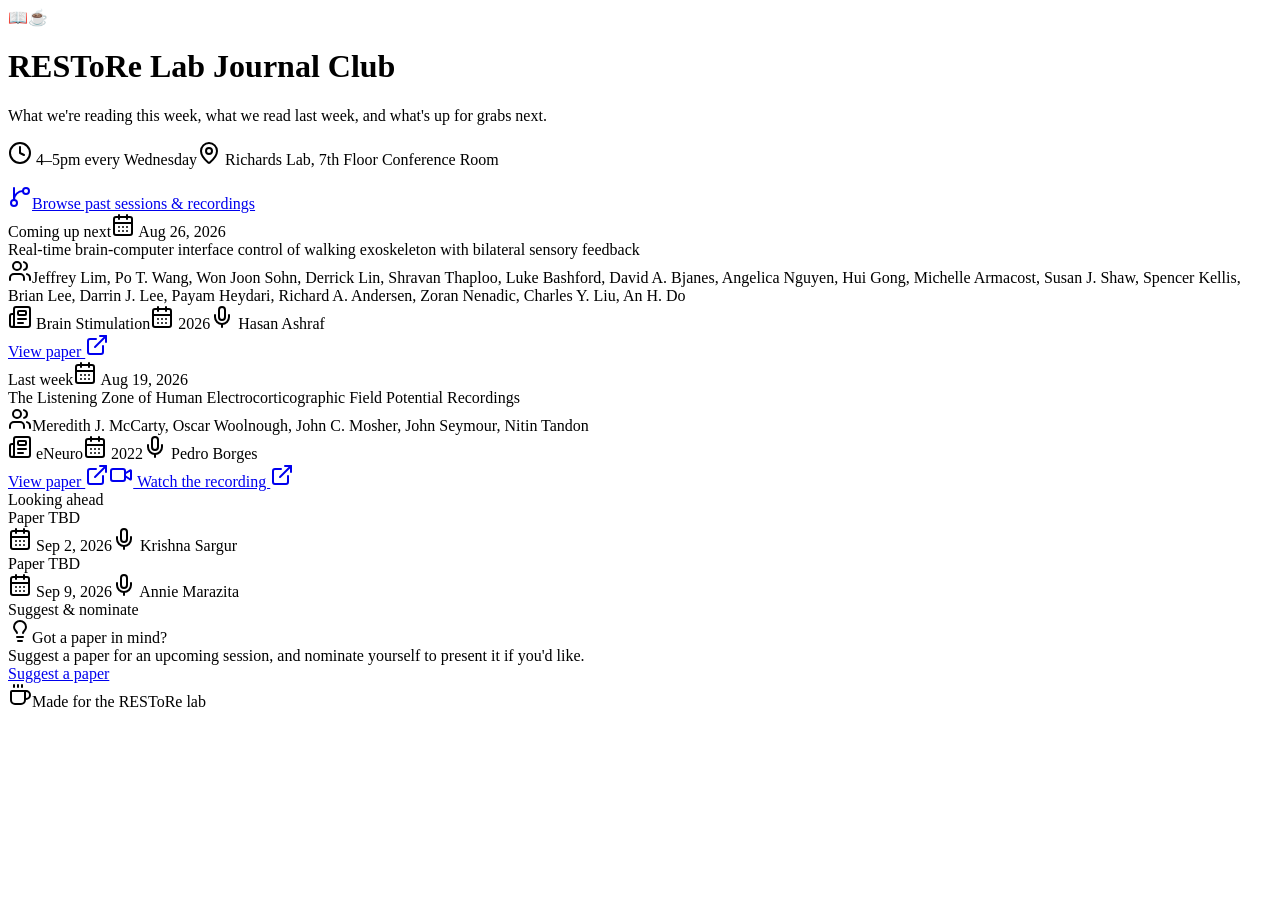
==== commit 7321f074: "Redeploy: Krishna 9/2, Annie Marazita 9/9 in Looking ahead Built from restorelab commit a3e35d3.  Co" ====
--- a/index.html
+++ b/index.html
@@ -1 +1 @@
-<!DOCTYPE html><html lang="en" class="geist_a71539c9-module__T19VSG__variable fredoka_d337739d-module__u3EQza__variable h-full antialiased"><head><meta charSet="utf-8"/><meta name="viewport" content="width=device-width, initial-scale=1"/><link rel="preload" href="/journal-club/_next/static/media/5d52bd6c4cb3f315-s.p.04niyqph9_pxk.woff2" as="font" crossorigin="" type="font/woff2"/><link rel="preload" href="/journal-club/_next/static/media/caa3a2e1cccd8315-s.p.09~u27dqhyhd6.woff2" as="font" crossorigin="" type="font/woff2"/><link rel="stylesheet" href="/journal-club/_next/static/chunks/0v7fhiux704~0.css" data-precedence="next"/><link rel="preload" as="script" fetchPriority="low" href="/journal-club/_next/static/chunks/0hlda1~upve6~.js"/><script src="/journal-club/_next/static/chunks/0wmg9elo-8e_g.js" async=""></script><script src="/journal-club/_next/static/chunks/0n~dq4kpx9xxx.js" async=""></script><script src="/journal-club/_next/static/chunks/turbopack-02cv6.087wxt6.js" async=""></script><script src="/journal-club/_next/static/chunks/0dbhjjzl8qfwv.js" async=""></script><script src="/journal-club/_next/static/chunks/0gei0d8pq-p_-.js" async=""></script><meta name="next-size-adjust" content=""/><title>RESToRe Lab Journal Club</title><meta name="description" content="This week&#x27;s paper, last week&#x27;s recording, and a place to suggest what&#x27;s next."/><script src="/journal-club/_next/static/chunks/03~yq9q893hmn.js" noModule=""></script></head><body class="min-h-full flex flex-col bg-background"><div hidden=""><!--$--><!--/$--></div><main class="bg-cute-dots relative mx-auto flex w-full max-w-5xl flex-1 flex-col gap-10 px-4 py-10 text-accent/40 sm:px-6 sm:py-14"><header class="flex flex-col items-center gap-3 text-center text-foreground"><span class="text-4xl" aria-hidden="true">📖☕</span><h1 class="font-heading text-3xl font-semibold sm:text-4xl">RESToRe Lab Journal Club</h1><p class="max-w-xl text-sm text-muted-foreground sm:text-base">What we&#x27;re reading this week, what we read last week, and what&#x27;s up for grabs next.</p><p class="flex flex-wrap items-center justify-center gap-x-4 gap-y-1 text-sm text-muted-foreground"><span class="inline-flex items-center gap-1.5"><svg xmlns="http://www.w3.org/2000/svg" width="24" height="24" viewBox="0 0 24 24" fill="none" stroke="currentColor" stroke-width="2" stroke-linecap="round" stroke-linejoin="round" class="lucide lucide-clock size-3.5" aria-hidden="true"><circle cx="12" cy="12" r="10"></circle><path d="M12 6v6l4 2"></path></svg> 4–5pm every Wednesday</span><span class="inline-flex items-center gap-1.5"><svg xmlns="http://www.w3.org/2000/svg" width="24" height="24" viewBox="0 0 24 24" fill="none" stroke="currentColor" stroke-width="2" stroke-linecap="round" stroke-linejoin="round" class="lucide lucide-map-pin size-3.5" aria-hidden="true"><path d="M20 10c0 4.993-5.539 10.193-7.399 11.799a1 1 0 0 1-1.202 0C9.539 20.193 4 14.993 4 10a8 8 0 0 1 16 0"></path><circle cx="12" cy="10" r="3"></circle></svg> Richards Lab, 7th Floor Conference Room</span></p><a href="https://github.com/cajigaslab/journal-club/tree/main/sessions" target="_blank" rel="noreferrer" data-slot="button" data-variant="outline" data-size="sm" class="group/button inline-flex shrink-0 items-center justify-center border bg-clip-padding font-medium whitespace-nowrap transition-all outline-none select-none focus-visible:border-ring focus-visible:ring-3 focus-visible:ring-ring/50 active:not-aria-[haspopup]:translate-y-px disabled:pointer-events-none disabled:opacity-50 aria-invalid:border-destructive aria-invalid:ring-3 aria-invalid:ring-destructive/20 dark:aria-invalid:border-destructive/50 dark:aria-invalid:ring-destructive/40 [&amp;_svg]:pointer-events-none [&amp;_svg]:shrink-0 border-border bg-background hover:bg-muted hover:text-foreground aria-expanded:bg-muted aria-expanded:text-foreground dark:border-input dark:bg-input/30 dark:hover:bg-input/50 h-7 gap-1 rounded-full px-3 text-[0.8rem] has-data-[icon=inline-end]:pr-1.5 has-data-[icon=inline-start]:pl-1.5 [&amp;_svg:not([class*=&#x27;size-&#x27;])]:size-3.5 mt-2"><svg xmlns="http://www.w3.org/2000/svg" width="24" height="24" viewBox="0 0 24 24" fill="none" stroke="currentColor" stroke-width="2" stroke-linecap="round" stroke-linejoin="round" class="lucide lucide-git-branch size-4" aria-hidden="true" data-icon="inline-start"><path d="M15 6a9 9 0 0 0-9 9V3"></path><circle cx="18" cy="6" r="3"></circle><circle cx="6" cy="18" r="3"></circle></svg>Browse past sessions &amp; recordings</a></header><div class="grid gap-6 text-foreground md:grid-cols-2"><div data-slot="card" data-size="default" class="group/card flex flex-col gap-4 overflow-hidden rounded-3xl py-5 text-sm text-card-foreground has-data-[slot=card-footer]:pb-0 has-[&gt;img:first-child]:pt-0 data-[size=sm]:gap-3 data-[size=sm]:py-4 data-[size=sm]:has-data-[slot=card-footer]:pb-0 *:[img:first-child]:rounded-t-3xl *:[img:last-child]:rounded-b-3xl ring-2 ring-primary/25 bg-gradient-to-br from-card to-primary/5"><div data-slot="card-header" class="group/card-header @container/card-header grid auto-rows-min items-start gap-1 rounded-t-3xl px-5 group-data-[size=sm]/card:px-4 has-data-[slot=card-action]:grid-cols-[1fr_auto] has-data-[slot=card-description]:grid-rows-[auto_auto] [.border-b]:pb-4 group-data-[size=sm]/card:[.border-b]:pb-3"><div class="flex flex-wrap items-center gap-2"><span data-slot="badge" data-variant="default" class="group/badge inline-flex h-5 shrink-0 items-center justify-center gap-1 overflow-hidden rounded-full border border-transparent px-2.5 py-0.5 text-xs font-medium whitespace-nowrap transition-all focus-visible:border-ring focus-visible:ring-[3px] focus-visible:ring-ring/50 has-data-[icon=inline-end]:pr-1.5 has-data-[icon=inline-start]:pl-1.5 aria-invalid:border-destructive aria-invalid:ring-destructive/20 dark:aria-invalid:ring-destructive/40 [&amp;&gt;svg]:pointer-events-none [&amp;&gt;svg]:size-3! bg-primary text-primary-foreground [a]:hover:bg-primary/80 w-fit">Coming up next</span><span class="inline-flex items-center gap-1 text-xs text-muted-foreground"><svg xmlns="http://www.w3.org/2000/svg" width="24" height="24" viewBox="0 0 24 24" fill="none" stroke="currentColor" stroke-width="2" stroke-linecap="round" stroke-linejoin="round" class="lucide lucide-calendar-days size-3.5" aria-hidden="true"><path d="M8 2v4"></path><path d="M16 2v4"></path><rect width="18" height="18" x="3" y="4" rx="2"></rect><path d="M3 10h18"></path><path d="M8 14h.01"></path><path d="M12 14h.01"></path><path d="M16 14h.01"></path><path d="M8 18h.01"></path><path d="M12 18h.01"></path><path d="M16 18h.01"></path></svg> <!-- -->Aug 26, 2026</span></div><div data-slot="card-title" class="font-heading text-lg leading-snug font-semibold group-data-[size=sm]/card:text-base mt-1">Real-time brain-computer interface control of walking exoskeleton with bilateral sensory feedback</div></div><div data-slot="card-content" class="px-5 group-data-[size=sm]/card:px-4 flex flex-col gap-2.5"><div data-slot="card-description" class="text-sm text-muted-foreground flex items-start gap-1.5"><svg xmlns="http://www.w3.org/2000/svg" width="24" height="24" viewBox="0 0 24 24" fill="none" stroke="currentColor" stroke-width="2" stroke-linecap="round" stroke-linejoin="round" class="lucide lucide-users mt-0.5 size-3.5 shrink-0" aria-hidden="true"><path d="M16 21v-2a4 4 0 0 0-4-4H6a4 4 0 0 0-4 4v2"></path><path d="M16 3.128a4 4 0 0 1 0 7.744"></path><path d="M22 21v-2a4 4 0 0 0-3-3.87"></path><circle cx="9" cy="7" r="4"></circle></svg><span>Jeffrey Lim, Po T. Wang, Won Joon Sohn, Derrick Lin, Shravan Thaploo, Luke Bashford, David A. Bjanes, Angelica Nguyen, Hui Gong, Michelle Armacost, Susan J. Shaw, Spencer Kellis, Brian Lee, Darrin J. Lee, Payam Heydari, Richard A. Andersen, Zoran Nenadic, Charles Y. Liu, An H. Do</span></div><div class="flex flex-wrap gap-x-4 gap-y-1.5 pt-1 text-sm text-muted-foreground"><span class="inline-flex items-center gap-1.5"><svg xmlns="http://www.w3.org/2000/svg" width="24" height="24" viewBox="0 0 24 24" fill="none" stroke="currentColor" stroke-width="2" stroke-linecap="round" stroke-linejoin="round" class="lucide lucide-newspaper size-3.5" aria-hidden="true"><path d="M15 18h-5"></path><path d="M18 14h-8"></path><path d="M4 22h16a2 2 0 0 0 2-2V4a2 2 0 0 0-2-2H8a2 2 0 0 0-2 2v16a2 2 0 0 1-4 0v-9a2 2 0 0 1 2-2h2"></path><rect width="8" height="4" x="10" y="6" rx="1"></rect></svg> <!-- -->Brain Stimulation</span><span class="inline-flex items-center gap-1.5"><svg xmlns="http://www.w3.org/2000/svg" width="24" height="24" viewBox="0 0 24 24" fill="none" stroke="currentColor" stroke-width="2" stroke-linecap="round" stroke-linejoin="round" class="lucide lucide-calendar-days size-3.5" aria-hidden="true"><path d="M8 2v4"></path><path d="M16 2v4"></path><rect width="18" height="18" x="3" y="4" rx="2"></rect><path d="M3 10h18"></path><path d="M8 14h.01"></path><path d="M12 14h.01"></path><path d="M16 14h.01"></path><path d="M8 18h.01"></path><path d="M12 18h.01"></path><path d="M16 18h.01"></path></svg> <!-- -->2026</span><span class="inline-flex items-center gap-1.5"><svg xmlns="http://www.w3.org/2000/svg" width="24" height="24" viewBox="0 0 24 24" fill="none" stroke="currentColor" stroke-width="2" stroke-linecap="round" stroke-linejoin="round" class="lucide lucide-mic size-3.5" aria-hidden="true"><path d="M12 19v3"></path><path d="M19 10v2a7 7 0 0 1-14 0v-2"></path><rect x="9" y="2" width="6" height="13" rx="3"></rect></svg> <!-- -->Hasan Ashraf</span></div><a href="https://doi.org/10.1016/j.brs.2026.103065" target="_blank" rel="noreferrer" class="inline-flex w-fit items-center gap-1 text-sm text-primary underline-offset-4 hover:underline">View paper <svg xmlns="http://www.w3.org/2000/svg" width="24" height="24" viewBox="0 0 24 24" fill="none" stroke="currentColor" stroke-width="2" stroke-linecap="round" stroke-linejoin="round" class="lucide lucide-external-link size-3.5" aria-hidden="true"><path d="M15 3h6v6"></path><path d="M10 14 21 3"></path><path d="M18 13v6a2 2 0 0 1-2 2H5a2 2 0 0 1-2-2V8a2 2 0 0 1 2-2h6"></path></svg></a></div></div><div data-slot="card" data-size="default" class="group/card flex flex-col gap-4 overflow-hidden rounded-3xl py-5 text-sm text-card-foreground has-data-[slot=card-footer]:pb-0 has-[&gt;img:first-child]:pt-0 data-[size=sm]:gap-3 data-[size=sm]:py-4 data-[size=sm]:has-data-[slot=card-footer]:pb-0 *:[img:first-child]:rounded-t-3xl *:[img:last-child]:rounded-b-3xl ring-1 ring-secondary-foreground/10 bg-gradient-to-br from-card to-secondary/10"><div data-slot="card-header" class="group/card-header @container/card-header grid auto-rows-min items-start gap-1 rounded-t-3xl px-5 group-data-[size=sm]/card:px-4 has-data-[slot=card-action]:grid-cols-[1fr_auto] has-data-[slot=card-description]:grid-rows-[auto_auto] [.border-b]:pb-4 group-data-[size=sm]/card:[.border-b]:pb-3"><div class="flex flex-wrap items-center gap-2"><span data-slot="badge" data-variant="secondary" class="group/badge inline-flex h-5 shrink-0 items-center justify-center gap-1 overflow-hidden rounded-full border border-transparent px-2.5 py-0.5 text-xs font-medium whitespace-nowrap transition-all focus-visible:border-ring focus-visible:ring-[3px] focus-visible:ring-ring/50 has-data-[icon=inline-end]:pr-1.5 has-data-[icon=inline-start]:pl-1.5 aria-invalid:border-destructive aria-invalid:ring-destructive/20 dark:aria-invalid:ring-destructive/40 [&amp;&gt;svg]:pointer-events-none [&amp;&gt;svg]:size-3! bg-secondary text-secondary-foreground [a]:hover:bg-secondary/80 w-fit">Last week</span><span class="inline-flex items-center gap-1 text-xs text-muted-foreground"><svg xmlns="http://www.w3.org/2000/svg" width="24" height="24" viewBox="0 0 24 24" fill="none" stroke="currentColor" stroke-width="2" stroke-linecap="round" stroke-linejoin="round" class="lucide lucide-calendar-days size-3.5" aria-hidden="true"><path d="M8 2v4"></path><path d="M16 2v4"></path><rect width="18" height="18" x="3" y="4" rx="2"></rect><path d="M3 10h18"></path><path d="M8 14h.01"></path><path d="M12 14h.01"></path><path d="M16 14h.01"></path><path d="M8 18h.01"></path><path d="M12 18h.01"></path><path d="M16 18h.01"></path></svg> <!-- -->Aug 19, 2026</span></div><div data-slot="card-title" class="font-heading text-lg leading-snug font-semibold group-data-[size=sm]/card:text-base mt-1">The Listening Zone of Human Electrocorticographic Field Potential Recordings</div></div><div data-slot="card-content" class="px-5 group-data-[size=sm]/card:px-4 flex flex-col gap-2.5"><div data-slot="card-description" class="text-sm text-muted-foreground flex items-start gap-1.5"><svg xmlns="http://www.w3.org/2000/svg" width="24" height="24" viewBox="0 0 24 24" fill="none" stroke="currentColor" stroke-width="2" stroke-linecap="round" stroke-linejoin="round" class="lucide lucide-users mt-0.5 size-3.5 shrink-0" aria-hidden="true"><path d="M16 21v-2a4 4 0 0 0-4-4H6a4 4 0 0 0-4 4v2"></path><path d="M16 3.128a4 4 0 0 1 0 7.744"></path><path d="M22 21v-2a4 4 0 0 0-3-3.87"></path><circle cx="9" cy="7" r="4"></circle></svg><span>Meredith J. McCarty, Oscar Woolnough, John C. Mosher, John Seymour, Nitin Tandon</span></div><div class="flex flex-wrap gap-x-4 gap-y-1.5 pt-1 text-sm text-muted-foreground"><span class="inline-flex items-center gap-1.5"><svg xmlns="http://www.w3.org/2000/svg" width="24" height="24" viewBox="0 0 24 24" fill="none" stroke="currentColor" stroke-width="2" stroke-linecap="round" stroke-linejoin="round" class="lucide lucide-newspaper size-3.5" aria-hidden="true"><path d="M15 18h-5"></path><path d="M18 14h-8"></path><path d="M4 22h16a2 2 0 0 0 2-2V4a2 2 0 0 0-2-2H8a2 2 0 0 0-2 2v16a2 2 0 0 1-4 0v-9a2 2 0 0 1 2-2h2"></path><rect width="8" height="4" x="10" y="6" rx="1"></rect></svg> <!-- -->eNeuro</span><span class="inline-flex items-center gap-1.5"><svg xmlns="http://www.w3.org/2000/svg" width="24" height="24" viewBox="0 0 24 24" fill="none" stroke="currentColor" stroke-width="2" stroke-linecap="round" stroke-linejoin="round" class="lucide lucide-calendar-days size-3.5" aria-hidden="true"><path d="M8 2v4"></path><path d="M16 2v4"></path><rect width="18" height="18" x="3" y="4" rx="2"></rect><path d="M3 10h18"></path><path d="M8 14h.01"></path><path d="M12 14h.01"></path><path d="M16 14h.01"></path><path d="M8 18h.01"></path><path d="M12 18h.01"></path><path d="M16 18h.01"></path></svg> <!-- -->2022</span><span class="inline-flex items-center gap-1.5"><svg xmlns="http://www.w3.org/2000/svg" width="24" height="24" viewBox="0 0 24 24" fill="none" stroke="currentColor" stroke-width="2" stroke-linecap="round" stroke-linejoin="round" class="lucide lucide-mic size-3.5" aria-hidden="true"><path d="M12 19v3"></path><path d="M19 10v2a7 7 0 0 1-14 0v-2"></path><rect x="9" y="2" width="6" height="13" rx="3"></rect></svg> <!-- -->Pedro Borges</span></div><a href="https://doi.org/10.1523/ENEURO.0492-21.2022" target="_blank" rel="noreferrer" class="inline-flex w-fit items-center gap-1 text-sm text-primary underline-offset-4 hover:underline">View paper <svg xmlns="http://www.w3.org/2000/svg" width="24" height="24" viewBox="0 0 24 24" fill="none" stroke="currentColor" stroke-width="2" stroke-linecap="round" stroke-linejoin="round" class="lucide lucide-external-link size-3.5" aria-hidden="true"><path d="M15 3h6v6"></path><path d="M10 14 21 3"></path><path d="M18 13v6a2 2 0 0 1-2 2H5a2 2 0 0 1-2-2V8a2 2 0 0 1 2-2h6"></path></svg></a><a href="https://github.com/cajigaslab/journal-club/raw/main/recordings/2026-08-19-pedro-borges.mp4" target="_blank" rel="noreferrer" class="inline-flex w-fit items-center gap-1 text-sm text-primary underline-offset-4 hover:underline"><svg xmlns="http://www.w3.org/2000/svg" width="24" height="24" viewBox="0 0 24 24" fill="none" stroke="currentColor" stroke-width="2" stroke-linecap="round" stroke-linejoin="round" class="lucide lucide-video size-3.5" aria-hidden="true"><path d="m16 13 5.223 3.482a.5.5 0 0 0 .777-.416V7.87a.5.5 0 0 0-.752-.432L16 10.5"></path><rect x="2" y="6" width="14" height="12" rx="2"></rect></svg> Watch the recording <svg xmlns="http://www.w3.org/2000/svg" width="24" height="24" viewBox="0 0 24 24" fill="none" stroke="currentColor" stroke-width="2" stroke-linecap="round" stroke-linejoin="round" class="lucide lucide-external-link size-3.5" aria-hidden="true"><path d="M15 3h6v6"></path><path d="M10 14 21 3"></path><path d="M18 13v6a2 2 0 0 1-2 2H5a2 2 0 0 1-2-2V8a2 2 0 0 1 2-2h6"></path></svg></a></div></div></div><div data-slot="card" data-size="sm" class="group/card flex flex-col gap-4 overflow-hidden rounded-3xl py-5 text-sm has-data-[slot=card-footer]:pb-0 has-[&gt;img:first-child]:pt-0 data-[size=sm]:gap-3 data-[size=sm]:py-4 data-[size=sm]:has-data-[slot=card-footer]:pb-0 *:[img:first-child]:rounded-t-3xl *:[img:last-child]:rounded-b-3xl ring-1 ring-border/70 bg-card/60 text-foreground"><div data-slot="card-header" class="group/card-header @container/card-header grid auto-rows-min items-start gap-1 rounded-t-3xl px-5 group-data-[size=sm]/card:px-4 has-data-[slot=card-action]:grid-cols-[1fr_auto] has-data-[slot=card-description]:grid-rows-[auto_auto] [.border-b]:pb-4 group-data-[size=sm]/card:[.border-b]:pb-3"><span data-slot="badge" data-variant="outline" class="group/badge inline-flex h-5 shrink-0 items-center justify-center gap-1 overflow-hidden rounded-full border px-2.5 py-0.5 text-xs font-medium whitespace-nowrap transition-all focus-visible:border-ring focus-visible:ring-[3px] focus-visible:ring-ring/50 has-data-[icon=inline-end]:pr-1.5 has-data-[icon=inline-start]:pl-1.5 aria-invalid:border-destructive aria-invalid:ring-destructive/20 dark:aria-invalid:ring-destructive/40 [&amp;&gt;svg]:pointer-events-none [&amp;&gt;svg]:size-3! border-border text-foreground [a]:hover:bg-muted [a]:hover:text-muted-foreground w-fit">Looking ahead</span></div><div data-slot="card-content" class="px-5 group-data-[size=sm]/card:px-4 flex flex-col gap-4"><div class="flex flex-col gap-1.5 text-sm"><span class="font-heading text-lg leading-snug font-semibold text-muted-foreground">Paper TBD</span><div class="flex flex-wrap items-center gap-x-4 gap-y-1 text-muted-foreground"><span class="inline-flex items-center gap-1.5"><svg xmlns="http://www.w3.org/2000/svg" width="24" height="24" viewBox="0 0 24 24" fill="none" stroke="currentColor" stroke-width="2" stroke-linecap="round" stroke-linejoin="round" class="lucide lucide-calendar-days size-3.5" aria-hidden="true"><path d="M8 2v4"></path><path d="M16 2v4"></path><rect width="18" height="18" x="3" y="4" rx="2"></rect><path d="M3 10h18"></path><path d="M8 14h.01"></path><path d="M12 14h.01"></path><path d="M16 14h.01"></path><path d="M8 18h.01"></path><path d="M12 18h.01"></path><path d="M16 18h.01"></path></svg> <!-- -->Sep 2, 2026</span><span class="inline-flex items-center gap-1.5"><svg xmlns="http://www.w3.org/2000/svg" width="24" height="24" viewBox="0 0 24 24" fill="none" stroke="currentColor" stroke-width="2" stroke-linecap="round" stroke-linejoin="round" class="lucide lucide-mic size-3.5" aria-hidden="true"><path d="M12 19v3"></path><path d="M19 10v2a7 7 0 0 1-14 0v-2"></path><rect x="9" y="2" width="6" height="13" rx="3"></rect></svg> <!-- -->Annie Marazita</span></div></div></div></div><div data-slot="card" data-size="default" class="group/card flex flex-col gap-4 overflow-hidden rounded-3xl py-5 text-sm has-data-[slot=card-footer]:pb-0 has-[&gt;img:first-child]:pt-0 data-[size=sm]:gap-3 data-[size=sm]:py-4 data-[size=sm]:has-data-[slot=card-footer]:pb-0 *:[img:first-child]:rounded-t-3xl *:[img:last-child]:rounded-b-3xl ring-1 ring-accent-foreground/10 bg-gradient-to-br from-card to-accent/10 text-foreground"><div data-slot="card-header" class="group/card-header @container/card-header grid auto-rows-min items-start gap-1 rounded-t-3xl px-5 group-data-[size=sm]/card:px-4 has-data-[slot=card-action]:grid-cols-[1fr_auto] has-data-[slot=card-description]:grid-rows-[auto_auto] [.border-b]:pb-4 group-data-[size=sm]/card:[.border-b]:pb-3"><span data-slot="badge" data-variant="outline" class="group/badge inline-flex h-5 shrink-0 items-center justify-center gap-1 overflow-hidden rounded-full border px-2.5 py-0.5 text-xs font-medium whitespace-nowrap transition-all focus-visible:border-ring focus-visible:ring-[3px] focus-visible:ring-ring/50 has-data-[icon=inline-end]:pr-1.5 has-data-[icon=inline-start]:pl-1.5 aria-invalid:border-destructive aria-invalid:ring-destructive/20 dark:aria-invalid:ring-destructive/40 [&amp;&gt;svg]:pointer-events-none [&amp;&gt;svg]:size-3! border-border text-foreground [a]:hover:bg-muted [a]:hover:text-muted-foreground w-fit">Suggest &amp; nominate</span><div data-slot="card-title" class="font-heading text-lg leading-snug font-semibold group-data-[size=sm]/card:text-base mt-1 flex items-center gap-2"><svg xmlns="http://www.w3.org/2000/svg" width="24" height="24" viewBox="0 0 24 24" fill="none" stroke="currentColor" stroke-width="2" stroke-linecap="round" stroke-linejoin="round" class="lucide lucide-lightbulb size-4.5" aria-hidden="true"><path d="M15 14c.2-1 .7-1.7 1.5-2.5 1-.9 1.5-2.2 1.5-3.5A6 6 0 0 0 6 8c0 1 .2 2.2 1.5 3.5.7.7 1.3 1.5 1.5 2.5"></path><path d="M9 18h6"></path><path d="M10 22h4"></path></svg>Got a paper in mind?</div><div data-slot="card-description" class="text-sm text-muted-foreground">Suggest a paper for an upcoming session, and nominate yourself to present it if you&#x27;d like.</div><a href="https://forms.gle/uAfpMGToLyy5ERd86" target="_blank" rel="noreferrer" data-slot="button" data-variant="default" data-size="default" class="group/button inline-flex shrink-0 items-center justify-center rounded-full border border-transparent bg-clip-padding text-sm font-medium whitespace-nowrap transition-all outline-none select-none focus-visible:border-ring focus-visible:ring-3 focus-visible:ring-ring/50 active:not-aria-[haspopup]:translate-y-px disabled:pointer-events-none disabled:opacity-50 aria-invalid:border-destructive aria-invalid:ring-3 aria-invalid:ring-destructive/20 dark:aria-invalid:border-destructive/50 dark:aria-invalid:ring-destructive/40 [&amp;_svg]:pointer-events-none [&amp;_svg]:shrink-0 [&amp;_svg:not([class*=&#x27;size-&#x27;])]:size-4 bg-primary text-primary-foreground shadow-sm [a]:hover:bg-primary/85 h-9 gap-1.5 px-4 has-data-[icon=inline-end]:pr-3 has-data-[icon=inline-start]:pl-3 mt-3 w-fit">Suggest a paper</a></div></div><footer class="mt-4 flex items-center justify-center gap-1.5 text-xs text-muted-foreground"><svg xmlns="http://www.w3.org/2000/svg" width="24" height="24" viewBox="0 0 24 24" fill="none" stroke="currentColor" stroke-width="2" stroke-linecap="round" stroke-linejoin="round" class="lucide lucide-coffee size-3.5" aria-hidden="true"><path d="M10 2v2"></path><path d="M14 2v2"></path><path d="M16 8a1 1 0 0 1 1 1v8a4 4 0 0 1-4 4H7a4 4 0 0 1-4-4V9a1 1 0 0 1 1-1h14a4 4 0 1 1 0 8h-1"></path><path d="M6 2v2"></path></svg>Made for the RESToRe lab</footer></main><!--$--><!--/$--><script src="/journal-club/_next/static/chunks/0hlda1~upve6~.js" id="_R_" async=""></script><script>(self.__next_f=self.__next_f||[]).push([0])</script><script>self.__next_f.push([1,"1:\"$Sreact.fragment\"\n2:I[39756,[\"/journal-club/_next/static/chunks/0dbhjjzl8qfwv.js\"],\"default\"]\n3:I[37457,[\"/journal-club/_next/static/chunks/0dbhjjzl8qfwv.js\"],\"default\"]\n4:I[5014,[\"/journal-club/_next/static/chunks/0dbhjjzl8qfwv.js\",\"/journal-club/_next/static/chunks/0gei0d8pq-p_-.js\"],\"default\"]\nc:I[68027,[\"/journal-club/_next/static/chunks/0dbhjjzl8qfwv.js\"],\"default\",1]\n:HL[\"/journal-club/_next/static/chunks/0v7fhiux704~0.css\",\"style\"]\n:HL[\"/journal-club/_next/static/media/5d52bd6c4cb3f315-s.p.04niyqph9_pxk.woff2\",\"font\",{\"crossOrigin\":\"\",\"type\":\"font/woff2\"}]\n:HL[\"/journal-club/_next/static/media/caa3a2e1cccd8315-s.p.09~u27dqhyhd6.woff2\",\"font\",{\"crossOrigin\":\"\",\"type\":\"font/woff2\"}]\n"])</script><script>self.__next_f.push([1,"0:{\"P\":null,\"c\":[\"\",\"\"],\"q\":\"\",\"i\":false,\"f\":[[[\"\",{\"children\":[\"__PAGE__\",{}]},\"$undefined\",\"$undefined\",16],[[\"$\",\"$1\",\"c\",{\"children\":[[[\"$\",\"link\",\"0\",{\"rel\":\"stylesheet\",\"href\":\"/journal-club/_next/static/chunks/0v7fhiux704~0.css\",\"precedence\":\"next\",\"crossOrigin\":\"$undefined\",\"nonce\":\"$undefined\"}],[\"$\",\"script\",\"script-0\",{\"src\":\"/journal-club/_next/static/chunks/0dbhjjzl8qfwv.js\",\"async\":true,\"nonce\":\"$undefined\"}]],[\"$\",\"html\",null,{\"lang\":\"en\",\"className\":\"geist_a71539c9-module__T19VSG__variable fredoka_d337739d-module__u3EQza__variable h-full antialiased\",\"children\":[\"$\",\"body\",null,{\"className\":\"min-h-full flex flex-col bg-background\",\"children\":[\"$\",\"$L2\",null,{\"parallelRouterKey\":\"children\",\"error\":\"$undefined\",\"errorStyles\":\"$undefined\",\"errorScripts\":\"$undefined\",\"template\":[\"$\",\"$L3\",null,{}],\"templateStyles\":\"$undefined\",\"templateScripts\":\"$undefined\",\"notFound\":[[[\"$\",\"title\",null,{\"children\":\"404: This page could not be found.\"}],[\"$\",\"div\",null,{\"style\":{\"fontFamily\":\"system-ui,\\\"Segoe UI\\\",Roboto,Helvetica,Arial,sans-serif,\\\"Apple Color Emoji\\\",\\\"Segoe UI Emoji\\\"\",\"height\":\"100vh\",\"textAlign\":\"center\",\"display\":\"flex\",\"flexDirection\":\"column\",\"alignItems\":\"center\",\"justifyContent\":\"center\"},\"children\":[\"$\",\"div\",null,{\"children\":[[\"$\",\"style\",null,{\"dangerouslySetInnerHTML\":{\"__html\":\"body{color:#000;background:#fff;margin:0}.next-error-h1{border-right:1px solid rgba(0,0,0,.3)}@media (prefers-color-scheme:dark){body{color:#fff;background:#000}.next-error-h1{border-right:1px solid rgba(255,255,255,.3)}}\"}}],[\"$\",\"h1\",null,{\"className\":\"next-error-h1\",\"style\":{\"display\":\"inline-block\",\"margin\":\"0 20px 0 0\",\"padding\":\"0 23px 0 0\",\"fontSize\":24,\"fontWeight\":500,\"verticalAlign\":\"top\",\"lineHeight\":\"49px\"},\"children\":404}],[\"$\",\"div\",null,{\"style\":{\"display\":\"inline-block\"},\"children\":[\"$\",\"h2\",null,{\"style\":{\"fontSize\":14,\"fontWeight\":400,\"lineHeight\":\"49px\",\"margin\":0},\"children\":\"This page could not be found.\"}]}]]}]}]],[]],\"forbidden\":\"$undefined\",\"unauthorized\":\"$undefined\"}]}]}]]}],{\"children\":[[\"$\",\"$1\",\"c\",{\"children\":[[\"$\",\"main\",null,{\"className\":\"bg-cute-dots relative mx-auto flex w-full max-w-5xl flex-1 flex-col gap-10 px-4 py-10 text-accent/40 sm:px-6 sm:py-14\",\"children\":[[\"$\",\"header\",null,{\"className\":\"flex flex-col items-center gap-3 text-center text-foreground\",\"children\":[[\"$\",\"span\",null,{\"className\":\"text-4xl\",\"aria-hidden\":true,\"children\":\"📖☕\"}],[\"$\",\"h1\",null,{\"className\":\"font-heading text-3xl font-semibold sm:text-4xl\",\"children\":\"RESToRe Lab Journal Club\"}],[\"$\",\"p\",null,{\"className\":\"max-w-xl text-sm text-muted-foreground sm:text-base\",\"children\":\"What we're reading this week, what we read last week, and what's up for grabs next.\"}],[\"$\",\"p\",null,{\"className\":\"flex flex-wrap items-center justify-center gap-x-4 gap-y-1 text-sm text-muted-foreground\",\"children\":[[\"$\",\"span\",null,{\"className\":\"inline-flex items-center gap-1.5\",\"children\":[[\"$\",\"$L4\",null,{\"ref\":\"$undefined\",\"iconNode\":[[\"circle\",{\"cx\":\"12\",\"cy\":\"12\",\"r\":\"10\",\"key\":\"1mglay\"}],[\"path\",{\"d\":\"M12 6v6l4 2\",\"key\":\"mmk7yg\"}]],\"className\":\"lucide-clock size-3.5\"}],\" 4–5pm every Wednesday\"]}],[\"$\",\"span\",null,{\"className\":\"inline-flex items-center gap-1.5\",\"children\":[[\"$\",\"$L4\",null,{\"ref\":\"$undefined\",\"iconNode\":[[\"path\",{\"d\":\"M20 10c0 4.993-5.539 10.193-7.399 11.799a1 1 0 0 1-1.202 0C9.539 20.193 4 14.993 4 10a8 8 0 0 1 16 0\",\"key\":\"1r0f0z\"}],[\"circle\",{\"cx\":\"12\",\"cy\":\"10\",\"r\":\"3\",\"key\":\"ilqhr7\"}]],\"className\":\"lucide-map-pin size-3.5\"}],\" Richards Lab, 7th Floor Conference Room\"]}]]}],[\"$\",\"a\",null,{\"href\":\"https://github.com/cajigaslab/journal-club/tree/main/sessions\",\"target\":\"_blank\",\"rel\":\"noreferrer\",\"children\":[[\"$\",\"$L4\",null,{\"ref\":\"$undefined\",\"iconNode\":[[\"path\",{\"d\":\"M15 6a9 9 0 0 0-9 9V3\",\"key\":\"1cii5b\"}],[\"circle\",{\"cx\":\"18\",\"cy\":\"6\",\"r\":\"3\",\"key\":\"1h7g24\"}],[\"circle\",{\"cx\":\"6\",\"cy\":\"18\",\"r\":\"3\",\"key\":\"fqmcym\"}]],\"className\":\"lucide-git-branch size-4\",\"data-icon\":\"inline-start\"}],\"Browse past sessions \u0026 recordings\"],\"data-slot\":\"button\",\"data-variant\":\"outline\",\"data-size\":\"sm\",\"className\":\"group/button inline-flex shrink-0 items-center justify-center border bg-clip-padding font-medium whitespace-nowrap transition-all outline-none select-none focus-visible:border-ring focus-visible:ring-3 focus-visible:ring-ring/50 active:not-aria-[haspopup]:translate-y-px disabled:pointer-events-none disabled:opacity-50 aria-invalid:border-destructive aria-invalid:ring-3 aria-invalid:ring-destructive/20 dark:aria-invalid:border-destructive/50 dark:aria-invalid:ring-destructive/40 [\u0026_svg]:pointer-events-none [\u0026_svg]:shrink-0 border-border bg-background hover:bg-muted hover:text-foreground aria-expanded:bg-muted aria-expanded:text-foreground dark:border-input dark:bg-input/30 dark:hover:bg-input/50 h-7 gap-1 rounded-full px-3 text-[0.8rem] has-data-[icon=inline-end]:pr-1.5 has-data-[icon=inline-start]:pl-1.5 [\u0026_svg:not([class*='size-'])]:size-3.5 mt-2\",\"ref\":null}]]}],\"$L5\",\"$L6\",\"$L7\",\"$L8\"]}],[\"$L9\"],\"$La\"]}],{},null,false,null]},null,false,null],\"$Lb\",false]],\"m\":\"$undefined\",\"G\":[\"$c\",[\"$Ld\"]],\"S\":true,\"h\":null,\"s\":\"$undefined\",\"l\":\"$undefined\",\"p\":\"$undefined\",\"d\":\"$undefined\",\"b\":\"8nWXtjdXCkxSU7wyUJ69P\"}\n"])</script><script>self.__next_f.push([1,"12:I[97367,[\"/journal-club/_next/static/chunks/0dbhjjzl8qfwv.js\"],\"OutletBoundary\"]\n13:\"$Sreact.suspense\"\n15:I[97367,[\"/journal-club/_next/static/chunks/0dbhjjzl8qfwv.js\"],\"ViewportBoundary\"]\n17:I[97367,[\"/journal-club/_next/static/chunks/0dbhjjzl8qfwv.js\"],\"MetadataBoundary\"]\n"])</script><script>self.__next_f.push([1,"5:[\"$\",\"div\",null,{\"className\":\"grid gap-6 text-foreground md:grid-cols-2\",\"children\":[[\"$\",\"div\",null,{\"data-slot\":\"card\",\"data-size\":\"default\",\"className\":\"group/card flex flex-col gap-4 overflow-hidden rounded-3xl py-5 text-sm text-card-foreground has-data-[slot=card-footer]:pb-0 has-[\u003eimg:first-child]:pt-0 data-[size=sm]:gap-3 data-[size=sm]:py-4 data-[size=sm]:has-data-[slot=card-footer]:pb-0 *:[img:first-child]:rounded-t-3xl *:[img:last-child]:rounded-b-3xl ring-2 ring-primary/25 bg-gradient-to-br from-card to-primary/5\",\"children\":[[\"$\",\"div\",null,{\"data-slot\":\"card-header\",\"className\":\"group/card-header @container/card-header grid auto-rows-min items-start gap-1 rounded-t-3xl px-5 group-data-[size=sm]/card:px-4 has-data-[slot=card-action]:grid-cols-[1fr_auto] has-data-[slot=card-description]:grid-rows-[auto_auto] [.border-b]:pb-4 group-data-[size=sm]/card:[.border-b]:pb-3\",\"children\":[[\"$\",\"div\",null,{\"className\":\"flex flex-wrap items-center gap-2\",\"children\":[[\"$\",\"span\",null,{\"data-slot\":\"badge\",\"data-variant\":\"default\",\"className\":\"group/badge inline-flex h-5 shrink-0 items-center justify-center gap-1 overflow-hidden rounded-full border border-transparent px-2.5 py-0.5 text-xs font-medium whitespace-nowrap transition-all focus-visible:border-ring focus-visible:ring-[3px] focus-visible:ring-ring/50 has-data-[icon=inline-end]:pr-1.5 has-data-[icon=inline-start]:pl-1.5 aria-invalid:border-destructive aria-invalid:ring-destructive/20 dark:aria-invalid:ring-destructive/40 [\u0026\u003esvg]:pointer-events-none [\u0026\u003esvg]:size-3! bg-primary text-primary-foreground [a]:hover:bg-primary/80 w-fit\",\"children\":\"Coming up next\"}],[\"$\",\"span\",null,{\"className\":\"inline-flex items-center gap-1 text-xs text-muted-foreground\",\"children\":[[\"$\",\"$L4\",null,{\"ref\":\"$undefined\",\"iconNode\":[[\"path\",{\"d\":\"M8 2v4\",\"key\":\"1cmpym\"}],[\"path\",{\"d\":\"M16 2v4\",\"key\":\"4m81vk\"}],[\"rect\",{\"width\":\"18\",\"height\":\"18\",\"x\":\"3\",\"y\":\"4\",\"rx\":\"2\",\"key\":\"1hopcy\"}],[\"path\",{\"d\":\"M3 10h18\",\"key\":\"8toen8\"}],[\"path\",{\"d\":\"M8 14h.01\",\"key\":\"6423bh\"}],[\"path\",{\"d\":\"M12 14h.01\",\"key\":\"1etili\"}],[\"path\",{\"d\":\"M16 14h.01\",\"key\":\"1gbofw\"}],[\"path\",{\"d\":\"M8 18h.01\",\"key\":\"lrp35t\"}],[\"path\",{\"d\":\"M12 18h.01\",\"key\":\"mhygvu\"}],[\"path\",{\"d\":\"M16 18h.01\",\"key\":\"kzsmim\"}]],\"className\":\"lucide-calendar-days size-3.5\"}],\" \",\"Aug 26, 2026\"]}]]}],[\"$\",\"div\",null,{\"data-slot\":\"card-title\",\"className\":\"font-heading text-lg leading-snug font-semibold group-data-[size=sm]/card:text-base mt-1\",\"children\":\"Real-time brain-computer interface control of walking exoskeleton with bilateral sensory feedback\"}]]}],[\"$\",\"div\",null,{\"data-slot\":\"card-content\",\"className\":\"px-5 group-data-[size=sm]/card:px-4 flex flex-col gap-2.5\",\"children\":[[\"$\",\"div\",null,{\"data-slot\":\"card-description\",\"className\":\"text-sm text-muted-foreground flex items-start gap-1.5\",\"children\":[[\"$\",\"$L4\",null,{\"ref\":\"$undefined\",\"iconNode\":[[\"path\",{\"d\":\"M16 21v-2a4 4 0 0 0-4-4H6a4 4 0 0 0-4 4v2\",\"key\":\"1yyitq\"}],[\"path\",{\"d\":\"M16 3.128a4 4 0 0 1 0 7.744\",\"key\":\"16gr8j\"}],[\"path\",{\"d\":\"M22 21v-2a4 4 0 0 0-3-3.87\",\"key\":\"kshegd\"}],[\"circle\",{\"cx\":\"9\",\"cy\":\"7\",\"r\":\"4\",\"key\":\"nufk8\"}]],\"className\":\"lucide-users mt-0.5 size-3.5 shrink-0\"}],[\"$\",\"span\",null,{\"children\":\"Jeffrey Lim, Po T. Wang, Won Joon Sohn, Derrick Lin, Shravan Thaploo, Luke Bashford, David A. Bjanes, Angelica Nguyen, Hui Gong, Michelle Armacost, Susan J. Shaw, Spencer Kellis, Brian Lee, Darrin J. Lee, Payam Heydari, Richard A. Andersen, Zoran Nenadic, Charles Y. Liu, An H. Do\"}]]}],\"\",[\"$\",\"div\",null,{\"className\":\"flex flex-wrap gap-x-4 gap-y-1.5 pt-1 text-sm text-muted-foreground\",\"children\":[[\"$\",\"span\",null,{\"className\":\"inline-flex items-center gap-1.5\",\"children\":[[\"$\",\"$L4\",null,{\"ref\":\"$undefined\",\"iconNode\":[[\"path\",{\"d\":\"M15 18h-5\",\"key\":\"95g1m2\"}],[\"path\",{\"d\":\"M18 14h-8\",\"key\":\"sponae\"}],[\"path\",{\"d\":\"M4 22h16a2 2 0 0 0 2-2V4a2 2 0 0 0-2-2H8a2 2 0 0 0-2 2v16a2 2 0 0 1-4 0v-9a2 2 0 0 1 2-2h2\",\"key\":\"39pd36\"}],[\"rect\",{\"width\":\"8\",\"height\":\"4\",\"x\":\"10\",\"y\":\"6\",\"rx\":\"1\",\"key\":\"aywv1n\"}]],\"className\":\"lucide-newspaper size-3.5\"}],\" \",\"Brain Stimulation\"]}],\"$Le\",\"$Lf\"]}],\"$L10\",\"$undefined\"]}],\"$undefined\"]}],\"$L11\"]}]\n"])</script><script>self.__next_f.push([1,"6:[\"$\",\"div\",null,{\"data-slot\":\"card\",\"data-size\":\"sm\",\"className\":\"group/card flex flex-col gap-4 overflow-hidden rounded-3xl py-5 text-sm has-data-[slot=card-footer]:pb-0 has-[\u003eimg:first-child]:pt-0 data-[size=sm]:gap-3 data-[size=sm]:py-4 data-[size=sm]:has-data-[slot=card-footer]:pb-0 *:[img:first-child]:rounded-t-3xl *:[img:last-child]:rounded-b-3xl ring-1 ring-border/70 bg-card/60 text-foreground\",\"children\":[[\"$\",\"div\",null,{\"data-slot\":\"card-header\",\"className\":\"group/card-header @container/card-header grid auto-rows-min items-start gap-1 rounded-t-3xl px-5 group-data-[size=sm]/card:px-4 has-data-[slot=card-action]:grid-cols-[1fr_auto] has-data-[slot=card-description]:grid-rows-[auto_auto] [.border-b]:pb-4 group-data-[size=sm]/card:[.border-b]:pb-3\",\"children\":[\"$\",\"span\",null,{\"data-slot\":\"badge\",\"data-variant\":\"outline\",\"className\":\"group/badge inline-flex h-5 shrink-0 items-center justify-center gap-1 overflow-hidden rounded-full border px-2.5 py-0.5 text-xs font-medium whitespace-nowrap transition-all focus-visible:border-ring focus-visible:ring-[3px] focus-visible:ring-ring/50 has-data-[icon=inline-end]:pr-1.5 has-data-[icon=inline-start]:pl-1.5 aria-invalid:border-destructive aria-invalid:ring-destructive/20 dark:aria-invalid:ring-destructive/40 [\u0026\u003esvg]:pointer-events-none [\u0026\u003esvg]:size-3! border-border text-foreground [a]:hover:bg-muted [a]:hover:text-muted-foreground w-fit\",\"children\":\"Looking ahead\"}]}],[\"$\",\"div\",null,{\"data-slot\":\"card-content\",\"className\":\"px-5 group-data-[size=sm]/card:px-4 flex flex-col gap-4\",\"children\":[[\"$\",\"div\",\"2026-09-02\",{\"className\":\"flex flex-col gap-1.5 text-sm\",\"children\":[[\"$\",\"span\",null,{\"className\":\"font-heading text-lg leading-snug font-semibold text-muted-foreground\",\"children\":\"Paper TBD\"}],[\"$\",\"div\",null,{\"className\":\"flex flex-wrap items-center gap-x-4 gap-y-1 text-muted-foreground\",\"children\":[[\"$\",\"span\",null,{\"className\":\"inline-flex items-center gap-1.5\",\"children\":[[\"$\",\"$L4\",null,{\"ref\":\"$undefined\",\"iconNode\":\"$5:props:children:0:props:children:0:props:children:0:props:children:1:props:children:0:props:iconNode\",\"className\":\"lucide-calendar-days size-3.5\"}],\" \",\"Sep 2, 2026\"]}],[\"$\",\"span\",null,{\"className\":\"inline-flex items-center gap-1.5\",\"children\":[[\"$\",\"$L4\",null,{\"ref\":\"$undefined\",\"iconNode\":[[\"path\",{\"d\":\"M12 19v3\",\"key\":\"npa21l\"}],[\"path\",{\"d\":\"M19 10v2a7 7 0 0 1-14 0v-2\",\"key\":\"1vc78b\"}],[\"rect\",{\"x\":\"9\",\"y\":\"2\",\"width\":\"6\",\"height\":\"13\",\"rx\":\"3\",\"key\":\"s6n7sd\"}]],\"className\":\"lucide-mic size-3.5\"}],\" \",\"Annie Marazita\"]}]]}],null]}]]}]]}]\n"])</script><script>self.__next_f.push([1,"7:[\"$\",\"div\",null,{\"data-slot\":\"card\",\"data-size\":\"default\",\"className\":\"group/card flex flex-col gap-4 overflow-hidden rounded-3xl py-5 text-sm has-data-[slot=card-footer]:pb-0 has-[\u003eimg:first-child]:pt-0 data-[size=sm]:gap-3 data-[size=sm]:py-4 data-[size=sm]:has-data-[slot=card-footer]:pb-0 *:[img:first-child]:rounded-t-3xl *:[img:last-child]:rounded-b-3xl ring-1 ring-accent-foreground/10 bg-gradient-to-br from-card to-accent/10 text-foreground\",\"children\":[\"$\",\"div\",null,{\"data-slot\":\"card-header\",\"className\":\"group/card-header @container/card-header grid auto-rows-min items-start gap-1 rounded-t-3xl px-5 group-data-[size=sm]/card:px-4 has-data-[slot=card-action]:grid-cols-[1fr_auto] has-data-[slot=card-description]:grid-rows-[auto_auto] [.border-b]:pb-4 group-data-[size=sm]/card:[.border-b]:pb-3\",\"children\":[[\"$\",\"span\",null,{\"data-slot\":\"badge\",\"data-variant\":\"outline\",\"className\":\"group/badge inline-flex h-5 shrink-0 items-center justify-center gap-1 overflow-hidden rounded-full border px-2.5 py-0.5 text-xs font-medium whitespace-nowrap transition-all focus-visible:border-ring focus-visible:ring-[3px] focus-visible:ring-ring/50 has-data-[icon=inline-end]:pr-1.5 has-data-[icon=inline-start]:pl-1.5 aria-invalid:border-destructive aria-invalid:ring-destructive/20 dark:aria-invalid:ring-destructive/40 [\u0026\u003esvg]:pointer-events-none [\u0026\u003esvg]:size-3! border-border text-foreground [a]:hover:bg-muted [a]:hover:text-muted-foreground w-fit\",\"children\":\"Suggest \u0026 nominate\"}],[\"$\",\"div\",null,{\"data-slot\":\"card-title\",\"className\":\"font-heading text-lg leading-snug font-semibold group-data-[size=sm]/card:text-base mt-1 flex items-center gap-2\",\"children\":[[\"$\",\"$L4\",null,{\"ref\":\"$undefined\",\"iconNode\":[[\"path\",{\"d\":\"M15 14c.2-1 .7-1.7 1.5-2.5 1-.9 1.5-2.2 1.5-3.5A6 6 0 0 0 6 8c0 1 .2 2.2 1.5 3.5.7.7 1.3 1.5 1.5 2.5\",\"key\":\"1gvzjb\"}],[\"path\",{\"d\":\"M9 18h6\",\"key\":\"x1upvd\"}],[\"path\",{\"d\":\"M10 22h4\",\"key\":\"ceow96\"}]],\"className\":\"lucide-lightbulb size-4.5\"}],\"Got a paper in mind?\"]}],[\"$\",\"div\",null,{\"data-slot\":\"card-description\",\"className\":\"text-sm text-muted-foreground\",\"children\":\"Suggest a paper for an upcoming session, and nominate yourself to present it if you'd like.\"}],[\"$\",\"a\",null,{\"href\":\"https://forms.gle/uAfpMGToLyy5ERd86\",\"target\":\"_blank\",\"rel\":\"noreferrer\",\"children\":\"Suggest a paper\",\"data-slot\":\"button\",\"data-variant\":\"default\",\"data-size\":\"default\",\"className\":\"group/button inline-flex shrink-0 items-center justify-center rounded-full border border-transparent bg-clip-padding text-sm font-medium whitespace-nowrap transition-all outline-none select-none focus-visible:border-ring focus-visible:ring-3 focus-visible:ring-ring/50 active:not-aria-[haspopup]:translate-y-px disabled:pointer-events-none disabled:opacity-50 aria-invalid:border-destructive aria-invalid:ring-3 aria-invalid:ring-destructive/20 dark:aria-invalid:border-destructive/50 dark:aria-invalid:ring-destructive/40 [\u0026_svg]:pointer-events-none [\u0026_svg]:shrink-0 [\u0026_svg:not([class*='size-'])]:size-4 bg-primary text-primary-foreground shadow-sm [a]:hover:bg-primary/85 h-9 gap-1.5 px-4 has-data-[icon=inline-end]:pr-3 has-data-[icon=inline-start]:pl-3 mt-3 w-fit\",\"ref\":null}]]}]}]\n"])</script><script>self.__next_f.push([1,"8:[\"$\",\"footer\",null,{\"className\":\"mt-4 flex items-center justify-center gap-1.5 text-xs text-muted-foreground\",\"children\":[[\"$\",\"$L4\",null,{\"ref\":\"$undefined\",\"iconNode\":[[\"path\",{\"d\":\"M10 2v2\",\"key\":\"7u0qdc\"}],[\"path\",{\"d\":\"M14 2v2\",\"key\":\"6buw04\"}],[\"path\",{\"d\":\"M16 8a1 1 0 0 1 1 1v8a4 4 0 0 1-4 4H7a4 4 0 0 1-4-4V9a1 1 0 0 1 1-1h14a4 4 0 1 1 0 8h-1\",\"key\":\"pwadti\"}],[\"path\",{\"d\":\"M6 2v2\",\"key\":\"colzsn\"}]],\"className\":\"lucide-coffee size-3.5\"}],\"Made for the RESToRe lab\"]}]\n9:[\"$\",\"script\",\"script-0\",{\"src\":\"/journal-club/_next/static/chunks/0gei0d8pq-p_-.js\",\"async\":true,\"nonce\":\"$undefined\"}]\na:[\"$\",\"$L12\",null,{\"children\":[\"$\",\"$13\",null,{\"name\":\"Next.MetadataOutlet\",\"children\":\"$@14\"}]}]\nb:[\"$\",\"$1\",\"h\",{\"children\":[null,[\"$\",\"$L15\",null,{\"children\":\"$L16\"}],[\"$\",\"div\",null,{\"hidden\":true,\"children\":[\"$\",\"$L17\",null,{\"children\":[\"$\",\"$13\",null,{\"name\":\"Next.Metadata\",\"children\":\"$L18\"}]}]}],[\"$\",\"meta\",null,{\"name\":\"next-size-adjust\",\"content\":\"\"}]]}]\nd:[\"$\",\"link\",\"0\",{\"rel\":\"stylesheet\",\"href\":\"/journal-club/_next/static/chunks/0v7fhiux704~0.css\",\"precedence\":\"next\",\"crossOrigin\":\"$undefined\",\"nonce\":\"$undefined\"}]\n"])</script><script>self.__next_f.push([1,"e:[\"$\",\"span\",null,{\"className\":\"inline-flex items-center gap-1.5\",\"children\":[[\"$\",\"$L4\",null,{\"ref\":\"$undefined\",\"iconNode\":\"$5:props:children:0:props:children:0:props:children:0:props:children:1:props:children:0:props:iconNode\",\"className\":\"lucide-calendar-days size-3.5\"}],\" \",\"2026\"]}]\nf:[\"$\",\"span\",null,{\"className\":\"inline-flex items-center gap-1.5\",\"children\":[[\"$\",\"$L4\",null,{\"ref\":\"$undefined\",\"iconNode\":\"$6:props:children:1:props:children:0:props:children:1:props:children:1:props:children:0:props:iconNode\",\"className\":\"lucide-mic size-3.5\"}],\" \",\"Hasan Ashraf\"]}]\n10:[\"$\",\"a\",null,{\"href\":\"https://doi.org/10.1016/j.brs.2026.103065\",\"target\":\"_blank\",\"rel\":\"noreferrer\",\"className\":\"inline-flex w-fit items-center gap-1 text-sm text-primary underline-offset-4 hover:underline\",\"children\":[\"View paper \",[\"$\",\"$L4\",null,{\"ref\":\"$undefined\",\"iconNode\":[[\"path\",{\"d\":\"M15 3h6v6\",\"key\":\"1q9fwt\"}],[\"path\",{\"d\":\"M10 14 21 3\",\"key\":\"gplh6r\"}],[\"path\",{\"d\":\"M18 13v6a2 2 0 0 1-2 2H5a2 2 0 0 1-2-2V8a2 2 0 0 1 2-2h6\",\"key\":\"a6xqqp\"}]],\"className\":\"lucide-external-link size-3.5\"}]]}]\n"])</script><script>self.__next_f.push([1,"11:[\"$\",\"div\",null,{\"data-slot\":\"card\",\"data-size\":\"default\",\"className\":\"group/card flex flex-col gap-4 overflow-hidden rounded-3xl py-5 text-sm text-card-foreground has-data-[slot=card-footer]:pb-0 has-[\u003eimg:first-child]:pt-0 data-[size=sm]:gap-3 data-[size=sm]:py-4 data-[size=sm]:has-data-[slot=card-footer]:pb-0 *:[img:first-child]:rounded-t-3xl *:[img:last-child]:rounded-b-3xl ring-1 ring-secondary-foreground/10 bg-gradient-to-br from-card to-secondary/10\",\"children\":[[\"$\",\"div\",null,{\"data-slot\":\"card-header\",\"className\":\"group/card-header @container/card-header grid auto-rows-min items-start gap-1 rounded-t-3xl px-5 group-data-[size=sm]/card:px-4 has-data-[slot=card-action]:grid-cols-[1fr_auto] has-data-[slot=card-description]:grid-rows-[auto_auto] [.border-b]:pb-4 group-data-[size=sm]/card:[.border-b]:pb-3\",\"children\":[[\"$\",\"div\",null,{\"className\":\"flex flex-wrap items-center gap-2\",\"children\":[[\"$\",\"span\",null,{\"data-slot\":\"badge\",\"data-variant\":\"secondary\",\"className\":\"group/badge inline-flex h-5 shrink-0 items-center justify-center gap-1 overflow-hidden rounded-full border border-transparent px-2.5 py-0.5 text-xs font-medium whitespace-nowrap transition-all focus-visible:border-ring focus-visible:ring-[3px] focus-visible:ring-ring/50 has-data-[icon=inline-end]:pr-1.5 has-data-[icon=inline-start]:pl-1.5 aria-invalid:border-destructive aria-invalid:ring-destructive/20 dark:aria-invalid:ring-destructive/40 [\u0026\u003esvg]:pointer-events-none [\u0026\u003esvg]:size-3! bg-secondary text-secondary-foreground [a]:hover:bg-secondary/80 w-fit\",\"children\":\"Last week\"}],[\"$\",\"span\",null,{\"className\":\"inline-flex items-center gap-1 text-xs text-muted-foreground\",\"children\":[[\"$\",\"$L4\",null,{\"ref\":\"$undefined\",\"iconNode\":\"$5:props:children:0:props:children:0:props:children:0:props:children:1:props:children:0:props:iconNode\",\"className\":\"lucide-calendar-days size-3.5\"}],\" \",\"Aug 19, 2026\"]}]]}],[\"$\",\"div\",null,{\"data-slot\":\"card-title\",\"className\":\"font-heading text-lg leading-snug font-semibold group-data-[size=sm]/card:text-base mt-1\",\"children\":\"The Listening Zone of Human Electrocorticographic Field Potential Recordings\"}]]}],[\"$\",\"div\",null,{\"data-slot\":\"card-content\",\"className\":\"px-5 group-data-[size=sm]/card:px-4 flex flex-col gap-2.5\",\"children\":[[\"$\",\"div\",null,{\"data-slot\":\"card-description\",\"className\":\"text-sm text-muted-foreground flex items-start gap-1.5\",\"children\":[[\"$\",\"$L4\",null,{\"ref\":\"$undefined\",\"iconNode\":\"$5:props:children:0:props:children:1:props:children:0:props:children:0:props:iconNode\",\"className\":\"lucide-users mt-0.5 size-3.5 shrink-0\"}],[\"$\",\"span\",null,{\"children\":\"Meredith J. McCarty, Oscar Woolnough, John C. Mosher, John Seymour, Nitin Tandon\"}]]}],\"\",[\"$\",\"div\",null,{\"className\":\"flex flex-wrap gap-x-4 gap-y-1.5 pt-1 text-sm text-muted-foreground\",\"children\":[[\"$\",\"span\",null,{\"className\":\"inline-flex items-center gap-1.5\",\"children\":[[\"$\",\"$L4\",null,{\"ref\":\"$undefined\",\"iconNode\":\"$5:props:children:0:props:children:1:props:children:2:props:children:0:props:children:0:props:iconNode\",\"className\":\"lucide-newspaper size-3.5\"}],\" \",\"eNeuro\"]}],[\"$\",\"span\",null,{\"className\":\"inline-flex items-center gap-1.5\",\"children\":[[\"$\",\"$L4\",null,{\"ref\":\"$undefined\",\"iconNode\":\"$5:props:children:0:props:children:0:props:children:0:props:children:1:props:children:0:props:iconNode\",\"className\":\"lucide-calendar-days size-3.5\"}],\" \",\"2022\"]}],[\"$\",\"span\",null,{\"className\":\"inline-flex items-center gap-1.5\",\"children\":[[\"$\",\"$L4\",null,{\"ref\":\"$undefined\",\"iconNode\":\"$6:props:children:1:props:children:0:props:children:1:props:children:1:props:children:0:props:iconNode\",\"className\":\"lucide-mic size-3.5\"}],\" \",\"Pedro Borges\"]}]]}],[\"$\",\"a\",null,{\"href\":\"https://doi.org/10.1523/ENEURO.0492-21.2022\",\"target\":\"_blank\",\"rel\":\"noreferrer\",\"className\":\"inline-flex w-fit items-center gap-1 text-sm text-primary underline-offset-4 hover:underline\",\"children\":[\"View paper \",[\"$\",\"$L4\",null,{\"ref\":\"$undefined\",\"iconNode\":\"$10:props:children:1:props:iconNode\",\"className\":\"lucide-external-link size-3.5\"}]]}],[\"$\",\"a\",null,{\"href\":\"https://github.com/cajigaslab/journal-club/raw/main/recordings/2026-08-19-pedro-borges.mp4\",\"target\":\"_blank\",\"rel\":\"noreferrer\",\"className\":\"inline-flex w-fit items-center gap-1 text-sm text-primary underline-offset-4 hover:underline\",\"children\":[[\"$\",\"$L4\",null,{\"ref\":\"$undefined\",\"iconNode\":[[\"path\",{\"d\":\"m16 13 5.223 3.482a.5.5 0 0 0 .777-.416V7.87a.5.5 0 0 0-.752-.432L16 10.5\",\"key\":\"ftymec\"}],[\"rect\",{\"x\":\"2\",\"y\":\"6\",\"width\":\"14\",\"height\":\"12\",\"rx\":\"2\",\"key\":\"158x01\"}]],\"className\":\"lucide-video size-3.5\"}],\" Watch the recording \",\"$L19\"]}]]}],\"$undefined\"]}]\n"])</script><script>self.__next_f.push([1,"19:[\"$\",\"$L4\",null,{\"ref\":\"$undefined\",\"iconNode\":\"$10:props:children:1:props:iconNode\",\"className\":\"lucide-external-link size-3.5\"}]\n"])</script><script>self.__next_f.push([1,"16:[[\"$\",\"meta\",\"0\",{\"charSet\":\"utf-8\"}],[\"$\",\"meta\",\"1\",{\"name\":\"viewport\",\"content\":\"width=device-width, initial-scale=1\"}]]\n"])</script><script>self.__next_f.push([1,"14:null\n18:[[\"$\",\"title\",\"0\",{\"children\":\"RESToRe Lab Journal Club\"}],[\"$\",\"meta\",\"1\",{\"name\":\"description\",\"content\":\"This week's paper, last week's recording, and a place to suggest what's next.\"}]]\n"])</script></body></html>+<!DOCTYPE html><html lang="en" class="geist_a71539c9-module__T19VSG__variable fredoka_d337739d-module__u3EQza__variable h-full antialiased"><head><meta charSet="utf-8"/><meta name="viewport" content="width=device-width, initial-scale=1"/><link rel="preload" href="/journal-club/_next/static/media/5d52bd6c4cb3f315-s.p.04niyqph9_pxk.woff2" as="font" crossorigin="" type="font/woff2"/><link rel="preload" href="/journal-club/_next/static/media/caa3a2e1cccd8315-s.p.09~u27dqhyhd6.woff2" as="font" crossorigin="" type="font/woff2"/><link rel="stylesheet" href="/journal-club/_next/static/chunks/0c09jq6jh3iwp.css" data-precedence="next"/><link rel="preload" as="script" fetchPriority="low" href="/journal-club/_next/static/chunks/0hlda1~upve6~.js"/><script src="/journal-club/_next/static/chunks/0wmg9elo-8e_g.js" async=""></script><script src="/journal-club/_next/static/chunks/0n~dq4kpx9xxx.js" async=""></script><script src="/journal-club/_next/static/chunks/turbopack-02cv6.087wxt6.js" async=""></script><script src="/journal-club/_next/static/chunks/0dbhjjzl8qfwv.js" async=""></script><script src="/journal-club/_next/static/chunks/0gei0d8pq-p_-.js" async=""></script><meta name="next-size-adjust" content=""/><title>RESToRe Lab Journal Club</title><meta name="description" content="This week&#x27;s paper, last week&#x27;s recording, and a place to suggest what&#x27;s next."/><script src="/journal-club/_next/static/chunks/03~yq9q893hmn.js" noModule=""></script></head><body class="min-h-full flex flex-col bg-background"><div hidden=""><!--$--><!--/$--></div><main class="bg-cute-dots relative mx-auto flex w-full max-w-5xl flex-1 flex-col gap-10 px-4 py-10 text-accent/40 sm:px-6 sm:py-14"><header class="flex flex-col items-center gap-3 text-center text-foreground"><span class="text-4xl" aria-hidden="true">📖☕</span><h1 class="font-heading text-3xl font-semibold sm:text-4xl">RESToRe Lab Journal Club</h1><p class="max-w-xl text-sm text-muted-foreground sm:text-base">What we&#x27;re reading this week, what we read last week, and what&#x27;s up for grabs next.</p><p class="flex flex-wrap items-center justify-center gap-x-4 gap-y-1 text-sm text-muted-foreground"><span class="inline-flex items-center gap-1.5"><svg xmlns="http://www.w3.org/2000/svg" width="24" height="24" viewBox="0 0 24 24" fill="none" stroke="currentColor" stroke-width="2" stroke-linecap="round" stroke-linejoin="round" class="lucide lucide-clock size-3.5" aria-hidden="true"><circle cx="12" cy="12" r="10"></circle><path d="M12 6v6l4 2"></path></svg> 4–5pm every Wednesday</span><span class="inline-flex items-center gap-1.5"><svg xmlns="http://www.w3.org/2000/svg" width="24" height="24" viewBox="0 0 24 24" fill="none" stroke="currentColor" stroke-width="2" stroke-linecap="round" stroke-linejoin="round" class="lucide lucide-map-pin size-3.5" aria-hidden="true"><path d="M20 10c0 4.993-5.539 10.193-7.399 11.799a1 1 0 0 1-1.202 0C9.539 20.193 4 14.993 4 10a8 8 0 0 1 16 0"></path><circle cx="12" cy="10" r="3"></circle></svg> Richards Lab, 7th Floor Conference Room</span></p><a href="https://github.com/cajigaslab/journal-club/tree/main/sessions" target="_blank" rel="noreferrer" data-slot="button" data-variant="outline" data-size="sm" class="group/button inline-flex shrink-0 items-center justify-center border bg-clip-padding font-medium whitespace-nowrap transition-all outline-none select-none focus-visible:border-ring focus-visible:ring-3 focus-visible:ring-ring/50 active:not-aria-[haspopup]:translate-y-px disabled:pointer-events-none disabled:opacity-50 aria-invalid:border-destructive aria-invalid:ring-3 aria-invalid:ring-destructive/20 dark:aria-invalid:border-destructive/50 dark:aria-invalid:ring-destructive/40 [&amp;_svg]:pointer-events-none [&amp;_svg]:shrink-0 border-border bg-background hover:bg-muted hover:text-foreground aria-expanded:bg-muted aria-expanded:text-foreground dark:border-input dark:bg-input/30 dark:hover:bg-input/50 h-7 gap-1 rounded-full px-3 text-[0.8rem] has-data-[icon=inline-end]:pr-1.5 has-data-[icon=inline-start]:pl-1.5 [&amp;_svg:not([class*=&#x27;size-&#x27;])]:size-3.5 mt-2"><svg xmlns="http://www.w3.org/2000/svg" width="24" height="24" viewBox="0 0 24 24" fill="none" stroke="currentColor" stroke-width="2" stroke-linecap="round" stroke-linejoin="round" class="lucide lucide-git-branch size-4" aria-hidden="true" data-icon="inline-start"><path d="M15 6a9 9 0 0 0-9 9V3"></path><circle cx="18" cy="6" r="3"></circle><circle cx="6" cy="18" r="3"></circle></svg>Browse past sessions &amp; recordings</a></header><div class="grid gap-6 text-foreground md:grid-cols-2"><div data-slot="card" data-size="default" class="group/card flex flex-col gap-4 overflow-hidden rounded-3xl py-5 text-sm text-card-foreground has-data-[slot=card-footer]:pb-0 has-[&gt;img:first-child]:pt-0 data-[size=sm]:gap-3 data-[size=sm]:py-4 data-[size=sm]:has-data-[slot=card-footer]:pb-0 *:[img:first-child]:rounded-t-3xl *:[img:last-child]:rounded-b-3xl ring-2 ring-primary/25 bg-gradient-to-br from-card to-primary/5"><div data-slot="card-header" class="group/card-header @container/card-header grid auto-rows-min items-start gap-1 rounded-t-3xl px-5 group-data-[size=sm]/card:px-4 has-data-[slot=card-action]:grid-cols-[1fr_auto] has-data-[slot=card-description]:grid-rows-[auto_auto] [.border-b]:pb-4 group-data-[size=sm]/card:[.border-b]:pb-3"><div class="flex flex-wrap items-center gap-2"><span data-slot="badge" data-variant="default" class="group/badge inline-flex h-5 shrink-0 items-center justify-center gap-1 overflow-hidden rounded-full border border-transparent px-2.5 py-0.5 text-xs font-medium whitespace-nowrap transition-all focus-visible:border-ring focus-visible:ring-[3px] focus-visible:ring-ring/50 has-data-[icon=inline-end]:pr-1.5 has-data-[icon=inline-start]:pl-1.5 aria-invalid:border-destructive aria-invalid:ring-destructive/20 dark:aria-invalid:ring-destructive/40 [&amp;&gt;svg]:pointer-events-none [&amp;&gt;svg]:size-3! bg-primary text-primary-foreground [a]:hover:bg-primary/80 w-fit">Coming up next</span><span class="inline-flex items-center gap-1 text-xs text-muted-foreground"><svg xmlns="http://www.w3.org/2000/svg" width="24" height="24" viewBox="0 0 24 24" fill="none" stroke="currentColor" stroke-width="2" stroke-linecap="round" stroke-linejoin="round" class="lucide lucide-calendar-days size-3.5" aria-hidden="true"><path d="M8 2v4"></path><path d="M16 2v4"></path><rect width="18" height="18" x="3" y="4" rx="2"></rect><path d="M3 10h18"></path><path d="M8 14h.01"></path><path d="M12 14h.01"></path><path d="M16 14h.01"></path><path d="M8 18h.01"></path><path d="M12 18h.01"></path><path d="M16 18h.01"></path></svg> <!-- -->Aug 26, 2026</span></div><div data-slot="card-title" class="font-heading text-lg leading-snug font-semibold group-data-[size=sm]/card:text-base mt-1">Real-time brain-computer interface control of walking exoskeleton with bilateral sensory feedback</div></div><div data-slot="card-content" class="px-5 group-data-[size=sm]/card:px-4 flex flex-col gap-2.5"><div data-slot="card-description" class="text-sm text-muted-foreground flex items-start gap-1.5"><svg xmlns="http://www.w3.org/2000/svg" width="24" height="24" viewBox="0 0 24 24" fill="none" stroke="currentColor" stroke-width="2" stroke-linecap="round" stroke-linejoin="round" class="lucide lucide-users mt-0.5 size-3.5 shrink-0" aria-hidden="true"><path d="M16 21v-2a4 4 0 0 0-4-4H6a4 4 0 0 0-4 4v2"></path><path d="M16 3.128a4 4 0 0 1 0 7.744"></path><path d="M22 21v-2a4 4 0 0 0-3-3.87"></path><circle cx="9" cy="7" r="4"></circle></svg><span>Jeffrey Lim, Po T. Wang, Won Joon Sohn, Derrick Lin, Shravan Thaploo, Luke Bashford, David A. Bjanes, Angelica Nguyen, Hui Gong, Michelle Armacost, Susan J. Shaw, Spencer Kellis, Brian Lee, Darrin J. Lee, Payam Heydari, Richard A. Andersen, Zoran Nenadic, Charles Y. Liu, An H. Do</span></div><div class="flex flex-wrap gap-x-4 gap-y-1.5 pt-1 text-sm text-muted-foreground"><span class="inline-flex items-center gap-1.5"><svg xmlns="http://www.w3.org/2000/svg" width="24" height="24" viewBox="0 0 24 24" fill="none" stroke="currentColor" stroke-width="2" stroke-linecap="round" stroke-linejoin="round" class="lucide lucide-newspaper size-3.5" aria-hidden="true"><path d="M15 18h-5"></path><path d="M18 14h-8"></path><path d="M4 22h16a2 2 0 0 0 2-2V4a2 2 0 0 0-2-2H8a2 2 0 0 0-2 2v16a2 2 0 0 1-4 0v-9a2 2 0 0 1 2-2h2"></path><rect width="8" height="4" x="10" y="6" rx="1"></rect></svg> <!-- -->Brain Stimulation</span><span class="inline-flex items-center gap-1.5"><svg xmlns="http://www.w3.org/2000/svg" width="24" height="24" viewBox="0 0 24 24" fill="none" stroke="currentColor" stroke-width="2" stroke-linecap="round" stroke-linejoin="round" class="lucide lucide-calendar-days size-3.5" aria-hidden="true"><path d="M8 2v4"></path><path d="M16 2v4"></path><rect width="18" height="18" x="3" y="4" rx="2"></rect><path d="M3 10h18"></path><path d="M8 14h.01"></path><path d="M12 14h.01"></path><path d="M16 14h.01"></path><path d="M8 18h.01"></path><path d="M12 18h.01"></path><path d="M16 18h.01"></path></svg> <!-- -->2026</span><span class="inline-flex items-center gap-1.5"><svg xmlns="http://www.w3.org/2000/svg" width="24" height="24" viewBox="0 0 24 24" fill="none" stroke="currentColor" stroke-width="2" stroke-linecap="round" stroke-linejoin="round" class="lucide lucide-mic size-3.5" aria-hidden="true"><path d="M12 19v3"></path><path d="M19 10v2a7 7 0 0 1-14 0v-2"></path><rect x="9" y="2" width="6" height="13" rx="3"></rect></svg> <!-- -->Hasan Ashraf</span></div><a href="https://doi.org/10.1016/j.brs.2026.103065" target="_blank" rel="noreferrer" class="inline-flex w-fit items-center gap-1 text-sm text-primary underline-offset-4 hover:underline">View paper <svg xmlns="http://www.w3.org/2000/svg" width="24" height="24" viewBox="0 0 24 24" fill="none" stroke="currentColor" stroke-width="2" stroke-linecap="round" stroke-linejoin="round" class="lucide lucide-external-link size-3.5" aria-hidden="true"><path d="M15 3h6v6"></path><path d="M10 14 21 3"></path><path d="M18 13v6a2 2 0 0 1-2 2H5a2 2 0 0 1-2-2V8a2 2 0 0 1 2-2h6"></path></svg></a></div></div><div data-slot="card" data-size="default" class="group/card flex flex-col gap-4 overflow-hidden rounded-3xl py-5 text-sm text-card-foreground has-data-[slot=card-footer]:pb-0 has-[&gt;img:first-child]:pt-0 data-[size=sm]:gap-3 data-[size=sm]:py-4 data-[size=sm]:has-data-[slot=card-footer]:pb-0 *:[img:first-child]:rounded-t-3xl *:[img:last-child]:rounded-b-3xl ring-1 ring-secondary-foreground/10 bg-gradient-to-br from-card to-secondary/10"><div data-slot="card-header" class="group/card-header @container/card-header grid auto-rows-min items-start gap-1 rounded-t-3xl px-5 group-data-[size=sm]/card:px-4 has-data-[slot=card-action]:grid-cols-[1fr_auto] has-data-[slot=card-description]:grid-rows-[auto_auto] [.border-b]:pb-4 group-data-[size=sm]/card:[.border-b]:pb-3"><div class="flex flex-wrap items-center gap-2"><span data-slot="badge" data-variant="secondary" class="group/badge inline-flex h-5 shrink-0 items-center justify-center gap-1 overflow-hidden rounded-full border border-transparent px-2.5 py-0.5 text-xs font-medium whitespace-nowrap transition-all focus-visible:border-ring focus-visible:ring-[3px] focus-visible:ring-ring/50 has-data-[icon=inline-end]:pr-1.5 has-data-[icon=inline-start]:pl-1.5 aria-invalid:border-destructive aria-invalid:ring-destructive/20 dark:aria-invalid:ring-destructive/40 [&amp;&gt;svg]:pointer-events-none [&amp;&gt;svg]:size-3! bg-secondary text-secondary-foreground [a]:hover:bg-secondary/80 w-fit">Last week</span><span class="inline-flex items-center gap-1 text-xs text-muted-foreground"><svg xmlns="http://www.w3.org/2000/svg" width="24" height="24" viewBox="0 0 24 24" fill="none" stroke="currentColor" stroke-width="2" stroke-linecap="round" stroke-linejoin="round" class="lucide lucide-calendar-days size-3.5" aria-hidden="true"><path d="M8 2v4"></path><path d="M16 2v4"></path><rect width="18" height="18" x="3" y="4" rx="2"></rect><path d="M3 10h18"></path><path d="M8 14h.01"></path><path d="M12 14h.01"></path><path d="M16 14h.01"></path><path d="M8 18h.01"></path><path d="M12 18h.01"></path><path d="M16 18h.01"></path></svg> <!-- -->Aug 19, 2026</span></div><div data-slot="card-title" class="font-heading text-lg leading-snug font-semibold group-data-[size=sm]/card:text-base mt-1">The Listening Zone of Human Electrocorticographic Field Potential Recordings</div></div><div data-slot="card-content" class="px-5 group-data-[size=sm]/card:px-4 flex flex-col gap-2.5"><div data-slot="card-description" class="text-sm text-muted-foreground flex items-start gap-1.5"><svg xmlns="http://www.w3.org/2000/svg" width="24" height="24" viewBox="0 0 24 24" fill="none" stroke="currentColor" stroke-width="2" stroke-linecap="round" stroke-linejoin="round" class="lucide lucide-users mt-0.5 size-3.5 shrink-0" aria-hidden="true"><path d="M16 21v-2a4 4 0 0 0-4-4H6a4 4 0 0 0-4 4v2"></path><path d="M16 3.128a4 4 0 0 1 0 7.744"></path><path d="M22 21v-2a4 4 0 0 0-3-3.87"></path><circle cx="9" cy="7" r="4"></circle></svg><span>Meredith J. McCarty, Oscar Woolnough, John C. Mosher, John Seymour, Nitin Tandon</span></div><div class="flex flex-wrap gap-x-4 gap-y-1.5 pt-1 text-sm text-muted-foreground"><span class="inline-flex items-center gap-1.5"><svg xmlns="http://www.w3.org/2000/svg" width="24" height="24" viewBox="0 0 24 24" fill="none" stroke="currentColor" stroke-width="2" stroke-linecap="round" stroke-linejoin="round" class="lucide lucide-newspaper size-3.5" aria-hidden="true"><path d="M15 18h-5"></path><path d="M18 14h-8"></path><path d="M4 22h16a2 2 0 0 0 2-2V4a2 2 0 0 0-2-2H8a2 2 0 0 0-2 2v16a2 2 0 0 1-4 0v-9a2 2 0 0 1 2-2h2"></path><rect width="8" height="4" x="10" y="6" rx="1"></rect></svg> <!-- -->eNeuro</span><span class="inline-flex items-center gap-1.5"><svg xmlns="http://www.w3.org/2000/svg" width="24" height="24" viewBox="0 0 24 24" fill="none" stroke="currentColor" stroke-width="2" stroke-linecap="round" stroke-linejoin="round" class="lucide lucide-calendar-days size-3.5" aria-hidden="true"><path d="M8 2v4"></path><path d="M16 2v4"></path><rect width="18" height="18" x="3" y="4" rx="2"></rect><path d="M3 10h18"></path><path d="M8 14h.01"></path><path d="M12 14h.01"></path><path d="M16 14h.01"></path><path d="M8 18h.01"></path><path d="M12 18h.01"></path><path d="M16 18h.01"></path></svg> <!-- -->2022</span><span class="inline-flex items-center gap-1.5"><svg xmlns="http://www.w3.org/2000/svg" width="24" height="24" viewBox="0 0 24 24" fill="none" stroke="currentColor" stroke-width="2" stroke-linecap="round" stroke-linejoin="round" class="lucide lucide-mic size-3.5" aria-hidden="true"><path d="M12 19v3"></path><path d="M19 10v2a7 7 0 0 1-14 0v-2"></path><rect x="9" y="2" width="6" height="13" rx="3"></rect></svg> <!-- -->Pedro Borges</span></div><a href="https://doi.org/10.1523/ENEURO.0492-21.2022" target="_blank" rel="noreferrer" class="inline-flex w-fit items-center gap-1 text-sm text-primary underline-offset-4 hover:underline">View paper <svg xmlns="http://www.w3.org/2000/svg" width="24" height="24" viewBox="0 0 24 24" fill="none" stroke="currentColor" stroke-width="2" stroke-linecap="round" stroke-linejoin="round" class="lucide lucide-external-link size-3.5" aria-hidden="true"><path d="M15 3h6v6"></path><path d="M10 14 21 3"></path><path d="M18 13v6a2 2 0 0 1-2 2H5a2 2 0 0 1-2-2V8a2 2 0 0 1 2-2h6"></path></svg></a><a href="https://github.com/cajigaslab/journal-club/raw/main/recordings/2026-08-19-pedro-borges.mp4" target="_blank" rel="noreferrer" class="inline-flex w-fit items-center gap-1 text-sm text-primary underline-offset-4 hover:underline"><svg xmlns="http://www.w3.org/2000/svg" width="24" height="24" viewBox="0 0 24 24" fill="none" stroke="currentColor" stroke-width="2" stroke-linecap="round" stroke-linejoin="round" class="lucide lucide-video size-3.5" aria-hidden="true"><path d="m16 13 5.223 3.482a.5.5 0 0 0 .777-.416V7.87a.5.5 0 0 0-.752-.432L16 10.5"></path><rect x="2" y="6" width="14" height="12" rx="2"></rect></svg> Watch the recording <svg xmlns="http://www.w3.org/2000/svg" width="24" height="24" viewBox="0 0 24 24" fill="none" stroke="currentColor" stroke-width="2" stroke-linecap="round" stroke-linejoin="round" class="lucide lucide-external-link size-3.5" aria-hidden="true"><path d="M15 3h6v6"></path><path d="M10 14 21 3"></path><path d="M18 13v6a2 2 0 0 1-2 2H5a2 2 0 0 1-2-2V8a2 2 0 0 1 2-2h6"></path></svg></a></div></div></div><div data-slot="card" data-size="sm" class="group/card flex flex-col gap-4 overflow-hidden rounded-3xl py-5 text-sm has-data-[slot=card-footer]:pb-0 has-[&gt;img:first-child]:pt-0 data-[size=sm]:gap-3 data-[size=sm]:py-4 data-[size=sm]:has-data-[slot=card-footer]:pb-0 *:[img:first-child]:rounded-t-3xl *:[img:last-child]:rounded-b-3xl ring-1 ring-border/70 bg-card/60 text-foreground"><div data-slot="card-header" class="group/card-header @container/card-header grid auto-rows-min items-start gap-1 rounded-t-3xl px-5 group-data-[size=sm]/card:px-4 has-data-[slot=card-action]:grid-cols-[1fr_auto] has-data-[slot=card-description]:grid-rows-[auto_auto] [.border-b]:pb-4 group-data-[size=sm]/card:[.border-b]:pb-3"><span data-slot="badge" data-variant="outline" class="group/badge inline-flex h-5 shrink-0 items-center justify-center gap-1 overflow-hidden rounded-full border px-2.5 py-0.5 text-xs font-medium whitespace-nowrap transition-all focus-visible:border-ring focus-visible:ring-[3px] focus-visible:ring-ring/50 has-data-[icon=inline-end]:pr-1.5 has-data-[icon=inline-start]:pl-1.5 aria-invalid:border-destructive aria-invalid:ring-destructive/20 dark:aria-invalid:ring-destructive/40 [&amp;&gt;svg]:pointer-events-none [&amp;&gt;svg]:size-3! border-border text-foreground [a]:hover:bg-muted [a]:hover:text-muted-foreground w-fit">Looking ahead</span></div><div data-slot="card-content" class="px-5 group-data-[size=sm]/card:px-4 flex flex-col gap-4"><div class="flex flex-col gap-1.5 text-sm"><span class="font-heading text-lg leading-snug font-semibold text-muted-foreground">Paper TBD</span><div class="flex flex-wrap items-center gap-x-4 gap-y-1 text-muted-foreground"><span class="inline-flex items-center gap-1.5"><svg xmlns="http://www.w3.org/2000/svg" width="24" height="24" viewBox="0 0 24 24" fill="none" stroke="currentColor" stroke-width="2" stroke-linecap="round" stroke-linejoin="round" class="lucide lucide-calendar-days size-3.5" aria-hidden="true"><path d="M8 2v4"></path><path d="M16 2v4"></path><rect width="18" height="18" x="3" y="4" rx="2"></rect><path d="M3 10h18"></path><path d="M8 14h.01"></path><path d="M12 14h.01"></path><path d="M16 14h.01"></path><path d="M8 18h.01"></path><path d="M12 18h.01"></path><path d="M16 18h.01"></path></svg> <!-- -->Sep 2, 2026</span><span class="inline-flex items-center gap-1.5"><svg xmlns="http://www.w3.org/2000/svg" width="24" height="24" viewBox="0 0 24 24" fill="none" stroke="currentColor" stroke-width="2" stroke-linecap="round" stroke-linejoin="round" class="lucide lucide-mic size-3.5" aria-hidden="true"><path d="M12 19v3"></path><path d="M19 10v2a7 7 0 0 1-14 0v-2"></path><rect x="9" y="2" width="6" height="13" rx="3"></rect></svg> <!-- -->Krishna Sargur</span></div></div><div class="flex flex-col gap-1.5 text-sm"><span class="font-heading text-lg leading-snug font-semibold text-muted-foreground">Paper TBD</span><div class="flex flex-wrap items-center gap-x-4 gap-y-1 text-muted-foreground"><span class="inline-flex items-center gap-1.5"><svg xmlns="http://www.w3.org/2000/svg" width="24" height="24" viewBox="0 0 24 24" fill="none" stroke="currentColor" stroke-width="2" stroke-linecap="round" stroke-linejoin="round" class="lucide lucide-calendar-days size-3.5" aria-hidden="true"><path d="M8 2v4"></path><path d="M16 2v4"></path><rect width="18" height="18" x="3" y="4" rx="2"></rect><path d="M3 10h18"></path><path d="M8 14h.01"></path><path d="M12 14h.01"></path><path d="M16 14h.01"></path><path d="M8 18h.01"></path><path d="M12 18h.01"></path><path d="M16 18h.01"></path></svg> <!-- -->Sep 9, 2026</span><span class="inline-flex items-center gap-1.5"><svg xmlns="http://www.w3.org/2000/svg" width="24" height="24" viewBox="0 0 24 24" fill="none" stroke="currentColor" stroke-width="2" stroke-linecap="round" stroke-linejoin="round" class="lucide lucide-mic size-3.5" aria-hidden="true"><path d="M12 19v3"></path><path d="M19 10v2a7 7 0 0 1-14 0v-2"></path><rect x="9" y="2" width="6" height="13" rx="3"></rect></svg> <!-- -->Annie Marazita</span></div></div></div></div><div data-slot="card" data-size="default" class="group/card flex flex-col gap-4 overflow-hidden rounded-3xl py-5 text-sm has-data-[slot=card-footer]:pb-0 has-[&gt;img:first-child]:pt-0 data-[size=sm]:gap-3 data-[size=sm]:py-4 data-[size=sm]:has-data-[slot=card-footer]:pb-0 *:[img:first-child]:rounded-t-3xl *:[img:last-child]:rounded-b-3xl ring-1 ring-accent-foreground/10 bg-gradient-to-br from-card to-accent/10 text-foreground"><div data-slot="card-header" class="group/card-header @container/card-header grid auto-rows-min items-start gap-1 rounded-t-3xl px-5 group-data-[size=sm]/card:px-4 has-data-[slot=card-action]:grid-cols-[1fr_auto] has-data-[slot=card-description]:grid-rows-[auto_auto] [.border-b]:pb-4 group-data-[size=sm]/card:[.border-b]:pb-3"><span data-slot="badge" data-variant="outline" class="group/badge inline-flex h-5 shrink-0 items-center justify-center gap-1 overflow-hidden rounded-full border px-2.5 py-0.5 text-xs font-medium whitespace-nowrap transition-all focus-visible:border-ring focus-visible:ring-[3px] focus-visible:ring-ring/50 has-data-[icon=inline-end]:pr-1.5 has-data-[icon=inline-start]:pl-1.5 aria-invalid:border-destructive aria-invalid:ring-destructive/20 dark:aria-invalid:ring-destructive/40 [&amp;&gt;svg]:pointer-events-none [&amp;&gt;svg]:size-3! border-border text-foreground [a]:hover:bg-muted [a]:hover:text-muted-foreground w-fit">Suggest &amp; nominate</span><div data-slot="card-title" class="font-heading text-lg leading-snug font-semibold group-data-[size=sm]/card:text-base mt-1 flex items-center gap-2"><svg xmlns="http://www.w3.org/2000/svg" width="24" height="24" viewBox="0 0 24 24" fill="none" stroke="currentColor" stroke-width="2" stroke-linecap="round" stroke-linejoin="round" class="lucide lucide-lightbulb size-4.5" aria-hidden="true"><path d="M15 14c.2-1 .7-1.7 1.5-2.5 1-.9 1.5-2.2 1.5-3.5A6 6 0 0 0 6 8c0 1 .2 2.2 1.5 3.5.7.7 1.3 1.5 1.5 2.5"></path><path d="M9 18h6"></path><path d="M10 22h4"></path></svg>Got a paper in mind?</div><div data-slot="card-description" class="text-sm text-muted-foreground">Suggest a paper for an upcoming session, and nominate yourself to present it if you&#x27;d like.</div><a href="https://forms.gle/uAfpMGToLyy5ERd86" target="_blank" rel="noreferrer" data-slot="button" data-variant="default" data-size="default" class="group/button inline-flex shrink-0 items-center justify-center rounded-full border border-transparent bg-clip-padding text-sm font-medium whitespace-nowrap transition-all outline-none select-none focus-visible:border-ring focus-visible:ring-3 focus-visible:ring-ring/50 active:not-aria-[haspopup]:translate-y-px disabled:pointer-events-none disabled:opacity-50 aria-invalid:border-destructive aria-invalid:ring-3 aria-invalid:ring-destructive/20 dark:aria-invalid:border-destructive/50 dark:aria-invalid:ring-destructive/40 [&amp;_svg]:pointer-events-none [&amp;_svg]:shrink-0 [&amp;_svg:not([class*=&#x27;size-&#x27;])]:size-4 bg-primary text-primary-foreground shadow-sm [a]:hover:bg-primary/85 h-9 gap-1.5 px-4 has-data-[icon=inline-end]:pr-3 has-data-[icon=inline-start]:pl-3 mt-3 w-fit">Suggest a paper</a></div></div><footer class="mt-4 flex items-center justify-center gap-1.5 text-xs text-muted-foreground"><svg xmlns="http://www.w3.org/2000/svg" width="24" height="24" viewBox="0 0 24 24" fill="none" stroke="currentColor" stroke-width="2" stroke-linecap="round" stroke-linejoin="round" class="lucide lucide-coffee size-3.5" aria-hidden="true"><path d="M10 2v2"></path><path d="M14 2v2"></path><path d="M16 8a1 1 0 0 1 1 1v8a4 4 0 0 1-4 4H7a4 4 0 0 1-4-4V9a1 1 0 0 1 1-1h14a4 4 0 1 1 0 8h-1"></path><path d="M6 2v2"></path></svg>Made for the RESToRe lab</footer></main><!--$--><!--/$--><script src="/journal-club/_next/static/chunks/0hlda1~upve6~.js" id="_R_" async=""></script><script>(self.__next_f=self.__next_f||[]).push([0])</script><script>self.__next_f.push([1,"1:\"$Sreact.fragment\"\n2:I[39756,[\"/journal-club/_next/static/chunks/0dbhjjzl8qfwv.js\"],\"default\"]\n3:I[37457,[\"/journal-club/_next/static/chunks/0dbhjjzl8qfwv.js\"],\"default\"]\n4:I[5014,[\"/journal-club/_next/static/chunks/0dbhjjzl8qfwv.js\",\"/journal-club/_next/static/chunks/0gei0d8pq-p_-.js\"],\"default\"]\nc:I[68027,[\"/journal-club/_next/static/chunks/0dbhjjzl8qfwv.js\"],\"default\",1]\n:HL[\"/journal-club/_next/static/chunks/0c09jq6jh3iwp.css\",\"style\"]\n:HL[\"/journal-club/_next/static/media/5d52bd6c4cb3f315-s.p.04niyqph9_pxk.woff2\",\"font\",{\"crossOrigin\":\"\",\"type\":\"font/woff2\"}]\n:HL[\"/journal-club/_next/static/media/caa3a2e1cccd8315-s.p.09~u27dqhyhd6.woff2\",\"font\",{\"crossOrigin\":\"\",\"type\":\"font/woff2\"}]\n"])</script><script>self.__next_f.push([1,"0:{\"P\":null,\"c\":[\"\",\"\"],\"q\":\"\",\"i\":false,\"f\":[[[\"\",{\"children\":[\"__PAGE__\",{}]},\"$undefined\",\"$undefined\",16],[[\"$\",\"$1\",\"c\",{\"children\":[[[\"$\",\"link\",\"0\",{\"rel\":\"stylesheet\",\"href\":\"/journal-club/_next/static/chunks/0c09jq6jh3iwp.css\",\"precedence\":\"next\",\"crossOrigin\":\"$undefined\",\"nonce\":\"$undefined\"}],[\"$\",\"script\",\"script-0\",{\"src\":\"/journal-club/_next/static/chunks/0dbhjjzl8qfwv.js\",\"async\":true,\"nonce\":\"$undefined\"}]],[\"$\",\"html\",null,{\"lang\":\"en\",\"className\":\"geist_a71539c9-module__T19VSG__variable fredoka_d337739d-module__u3EQza__variable h-full antialiased\",\"children\":[\"$\",\"body\",null,{\"className\":\"min-h-full flex flex-col bg-background\",\"children\":[\"$\",\"$L2\",null,{\"parallelRouterKey\":\"children\",\"error\":\"$undefined\",\"errorStyles\":\"$undefined\",\"errorScripts\":\"$undefined\",\"template\":[\"$\",\"$L3\",null,{}],\"templateStyles\":\"$undefined\",\"templateScripts\":\"$undefined\",\"notFound\":[[[\"$\",\"title\",null,{\"children\":\"404: This page could not be found.\"}],[\"$\",\"div\",null,{\"style\":{\"fontFamily\":\"system-ui,\\\"Segoe UI\\\",Roboto,Helvetica,Arial,sans-serif,\\\"Apple Color Emoji\\\",\\\"Segoe UI Emoji\\\"\",\"height\":\"100vh\",\"textAlign\":\"center\",\"display\":\"flex\",\"flexDirection\":\"column\",\"alignItems\":\"center\",\"justifyContent\":\"center\"},\"children\":[\"$\",\"div\",null,{\"children\":[[\"$\",\"style\",null,{\"dangerouslySetInnerHTML\":{\"__html\":\"body{color:#000;background:#fff;margin:0}.next-error-h1{border-right:1px solid rgba(0,0,0,.3)}@media (prefers-color-scheme:dark){body{color:#fff;background:#000}.next-error-h1{border-right:1px solid rgba(255,255,255,.3)}}\"}}],[\"$\",\"h1\",null,{\"className\":\"next-error-h1\",\"style\":{\"display\":\"inline-block\",\"margin\":\"0 20px 0 0\",\"padding\":\"0 23px 0 0\",\"fontSize\":24,\"fontWeight\":500,\"verticalAlign\":\"top\",\"lineHeight\":\"49px\"},\"children\":404}],[\"$\",\"div\",null,{\"style\":{\"display\":\"inline-block\"},\"children\":[\"$\",\"h2\",null,{\"style\":{\"fontSize\":14,\"fontWeight\":400,\"lineHeight\":\"49px\",\"margin\":0},\"children\":\"This page could not be found.\"}]}]]}]}]],[]],\"forbidden\":\"$undefined\",\"unauthorized\":\"$undefined\"}]}]}]]}],{\"children\":[[\"$\",\"$1\",\"c\",{\"children\":[[\"$\",\"main\",null,{\"className\":\"bg-cute-dots relative mx-auto flex w-full max-w-5xl flex-1 flex-col gap-10 px-4 py-10 text-accent/40 sm:px-6 sm:py-14\",\"children\":[[\"$\",\"header\",null,{\"className\":\"flex flex-col items-center gap-3 text-center text-foreground\",\"children\":[[\"$\",\"span\",null,{\"className\":\"text-4xl\",\"aria-hidden\":true,\"children\":\"📖☕\"}],[\"$\",\"h1\",null,{\"className\":\"font-heading text-3xl font-semibold sm:text-4xl\",\"children\":\"RESToRe Lab Journal Club\"}],[\"$\",\"p\",null,{\"className\":\"max-w-xl text-sm text-muted-foreground sm:text-base\",\"children\":\"What we're reading this week, what we read last week, and what's up for grabs next.\"}],[\"$\",\"p\",null,{\"className\":\"flex flex-wrap items-center justify-center gap-x-4 gap-y-1 text-sm text-muted-foreground\",\"children\":[[\"$\",\"span\",null,{\"className\":\"inline-flex items-center gap-1.5\",\"children\":[[\"$\",\"$L4\",null,{\"ref\":\"$undefined\",\"iconNode\":[[\"circle\",{\"cx\":\"12\",\"cy\":\"12\",\"r\":\"10\",\"key\":\"1mglay\"}],[\"path\",{\"d\":\"M12 6v6l4 2\",\"key\":\"mmk7yg\"}]],\"className\":\"lucide-clock size-3.5\"}],\" 4–5pm every Wednesday\"]}],[\"$\",\"span\",null,{\"className\":\"inline-flex items-center gap-1.5\",\"children\":[[\"$\",\"$L4\",null,{\"ref\":\"$undefined\",\"iconNode\":[[\"path\",{\"d\":\"M20 10c0 4.993-5.539 10.193-7.399 11.799a1 1 0 0 1-1.202 0C9.539 20.193 4 14.993 4 10a8 8 0 0 1 16 0\",\"key\":\"1r0f0z\"}],[\"circle\",{\"cx\":\"12\",\"cy\":\"10\",\"r\":\"3\",\"key\":\"ilqhr7\"}]],\"className\":\"lucide-map-pin size-3.5\"}],\" Richards Lab, 7th Floor Conference Room\"]}]]}],[\"$\",\"a\",null,{\"href\":\"https://github.com/cajigaslab/journal-club/tree/main/sessions\",\"target\":\"_blank\",\"rel\":\"noreferrer\",\"children\":[[\"$\",\"$L4\",null,{\"ref\":\"$undefined\",\"iconNode\":[[\"path\",{\"d\":\"M15 6a9 9 0 0 0-9 9V3\",\"key\":\"1cii5b\"}],[\"circle\",{\"cx\":\"18\",\"cy\":\"6\",\"r\":\"3\",\"key\":\"1h7g24\"}],[\"circle\",{\"cx\":\"6\",\"cy\":\"18\",\"r\":\"3\",\"key\":\"fqmcym\"}]],\"className\":\"lucide-git-branch size-4\",\"data-icon\":\"inline-start\"}],\"Browse past sessions \u0026 recordings\"],\"data-slot\":\"button\",\"data-variant\":\"outline\",\"data-size\":\"sm\",\"className\":\"group/button inline-flex shrink-0 items-center justify-center border bg-clip-padding font-medium whitespace-nowrap transition-all outline-none select-none focus-visible:border-ring focus-visible:ring-3 focus-visible:ring-ring/50 active:not-aria-[haspopup]:translate-y-px disabled:pointer-events-none disabled:opacity-50 aria-invalid:border-destructive aria-invalid:ring-3 aria-invalid:ring-destructive/20 dark:aria-invalid:border-destructive/50 dark:aria-invalid:ring-destructive/40 [\u0026_svg]:pointer-events-none [\u0026_svg]:shrink-0 border-border bg-background hover:bg-muted hover:text-foreground aria-expanded:bg-muted aria-expanded:text-foreground dark:border-input dark:bg-input/30 dark:hover:bg-input/50 h-7 gap-1 rounded-full px-3 text-[0.8rem] has-data-[icon=inline-end]:pr-1.5 has-data-[icon=inline-start]:pl-1.5 [\u0026_svg:not([class*='size-'])]:size-3.5 mt-2\",\"ref\":null}]]}],\"$L5\",\"$L6\",\"$L7\",\"$L8\"]}],[\"$L9\"],\"$La\"]}],{},null,false,null]},null,false,null],\"$Lb\",false]],\"m\":\"$undefined\",\"G\":[\"$c\",[\"$Ld\"]],\"S\":true,\"h\":null,\"s\":\"$undefined\",\"l\":\"$undefined\",\"p\":\"$undefined\",\"d\":\"$undefined\",\"b\":\"ZWVuh6J9AtfhzgPrb93S5\"}\n"])</script><script>self.__next_f.push([1,"12:I[97367,[\"/journal-club/_next/static/chunks/0dbhjjzl8qfwv.js\"],\"OutletBoundary\"]\n13:\"$Sreact.suspense\"\n15:I[97367,[\"/journal-club/_next/static/chunks/0dbhjjzl8qfwv.js\"],\"ViewportBoundary\"]\n17:I[97367,[\"/journal-club/_next/static/chunks/0dbhjjzl8qfwv.js\"],\"MetadataBoundary\"]\n"])</script><script>self.__next_f.push([1,"5:[\"$\",\"div\",null,{\"className\":\"grid gap-6 text-foreground md:grid-cols-2\",\"children\":[[\"$\",\"div\",null,{\"data-slot\":\"card\",\"data-size\":\"default\",\"className\":\"group/card flex flex-col gap-4 overflow-hidden rounded-3xl py-5 text-sm text-card-foreground has-data-[slot=card-footer]:pb-0 has-[\u003eimg:first-child]:pt-0 data-[size=sm]:gap-3 data-[size=sm]:py-4 data-[size=sm]:has-data-[slot=card-footer]:pb-0 *:[img:first-child]:rounded-t-3xl *:[img:last-child]:rounded-b-3xl ring-2 ring-primary/25 bg-gradient-to-br from-card to-primary/5\",\"children\":[[\"$\",\"div\",null,{\"data-slot\":\"card-header\",\"className\":\"group/card-header @container/card-header grid auto-rows-min items-start gap-1 rounded-t-3xl px-5 group-data-[size=sm]/card:px-4 has-data-[slot=card-action]:grid-cols-[1fr_auto] has-data-[slot=card-description]:grid-rows-[auto_auto] [.border-b]:pb-4 group-data-[size=sm]/card:[.border-b]:pb-3\",\"children\":[[\"$\",\"div\",null,{\"className\":\"flex flex-wrap items-center gap-2\",\"children\":[[\"$\",\"span\",null,{\"data-slot\":\"badge\",\"data-variant\":\"default\",\"className\":\"group/badge inline-flex h-5 shrink-0 items-center justify-center gap-1 overflow-hidden rounded-full border border-transparent px-2.5 py-0.5 text-xs font-medium whitespace-nowrap transition-all focus-visible:border-ring focus-visible:ring-[3px] focus-visible:ring-ring/50 has-data-[icon=inline-end]:pr-1.5 has-data-[icon=inline-start]:pl-1.5 aria-invalid:border-destructive aria-invalid:ring-destructive/20 dark:aria-invalid:ring-destructive/40 [\u0026\u003esvg]:pointer-events-none [\u0026\u003esvg]:size-3! bg-primary text-primary-foreground [a]:hover:bg-primary/80 w-fit\",\"children\":\"Coming up next\"}],[\"$\",\"span\",null,{\"className\":\"inline-flex items-center gap-1 text-xs text-muted-foreground\",\"children\":[[\"$\",\"$L4\",null,{\"ref\":\"$undefined\",\"iconNode\":[[\"path\",{\"d\":\"M8 2v4\",\"key\":\"1cmpym\"}],[\"path\",{\"d\":\"M16 2v4\",\"key\":\"4m81vk\"}],[\"rect\",{\"width\":\"18\",\"height\":\"18\",\"x\":\"3\",\"y\":\"4\",\"rx\":\"2\",\"key\":\"1hopcy\"}],[\"path\",{\"d\":\"M3 10h18\",\"key\":\"8toen8\"}],[\"path\",{\"d\":\"M8 14h.01\",\"key\":\"6423bh\"}],[\"path\",{\"d\":\"M12 14h.01\",\"key\":\"1etili\"}],[\"path\",{\"d\":\"M16 14h.01\",\"key\":\"1gbofw\"}],[\"path\",{\"d\":\"M8 18h.01\",\"key\":\"lrp35t\"}],[\"path\",{\"d\":\"M12 18h.01\",\"key\":\"mhygvu\"}],[\"path\",{\"d\":\"M16 18h.01\",\"key\":\"kzsmim\"}]],\"className\":\"lucide-calendar-days size-3.5\"}],\" \",\"Aug 26, 2026\"]}]]}],[\"$\",\"div\",null,{\"data-slot\":\"card-title\",\"className\":\"font-heading text-lg leading-snug font-semibold group-data-[size=sm]/card:text-base mt-1\",\"children\":\"Real-time brain-computer interface control of walking exoskeleton with bilateral sensory feedback\"}]]}],[\"$\",\"div\",null,{\"data-slot\":\"card-content\",\"className\":\"px-5 group-data-[size=sm]/card:px-4 flex flex-col gap-2.5\",\"children\":[[\"$\",\"div\",null,{\"data-slot\":\"card-description\",\"className\":\"text-sm text-muted-foreground flex items-start gap-1.5\",\"children\":[[\"$\",\"$L4\",null,{\"ref\":\"$undefined\",\"iconNode\":[[\"path\",{\"d\":\"M16 21v-2a4 4 0 0 0-4-4H6a4 4 0 0 0-4 4v2\",\"key\":\"1yyitq\"}],[\"path\",{\"d\":\"M16 3.128a4 4 0 0 1 0 7.744\",\"key\":\"16gr8j\"}],[\"path\",{\"d\":\"M22 21v-2a4 4 0 0 0-3-3.87\",\"key\":\"kshegd\"}],[\"circle\",{\"cx\":\"9\",\"cy\":\"7\",\"r\":\"4\",\"key\":\"nufk8\"}]],\"className\":\"lucide-users mt-0.5 size-3.5 shrink-0\"}],[\"$\",\"span\",null,{\"children\":\"Jeffrey Lim, Po T. Wang, Won Joon Sohn, Derrick Lin, Shravan Thaploo, Luke Bashford, David A. Bjanes, Angelica Nguyen, Hui Gong, Michelle Armacost, Susan J. Shaw, Spencer Kellis, Brian Lee, Darrin J. Lee, Payam Heydari, Richard A. Andersen, Zoran Nenadic, Charles Y. Liu, An H. Do\"}]]}],\"\",[\"$\",\"div\",null,{\"className\":\"flex flex-wrap gap-x-4 gap-y-1.5 pt-1 text-sm text-muted-foreground\",\"children\":[[\"$\",\"span\",null,{\"className\":\"inline-flex items-center gap-1.5\",\"children\":[[\"$\",\"$L4\",null,{\"ref\":\"$undefined\",\"iconNode\":[[\"path\",{\"d\":\"M15 18h-5\",\"key\":\"95g1m2\"}],[\"path\",{\"d\":\"M18 14h-8\",\"key\":\"sponae\"}],[\"path\",{\"d\":\"M4 22h16a2 2 0 0 0 2-2V4a2 2 0 0 0-2-2H8a2 2 0 0 0-2 2v16a2 2 0 0 1-4 0v-9a2 2 0 0 1 2-2h2\",\"key\":\"39pd36\"}],[\"rect\",{\"width\":\"8\",\"height\":\"4\",\"x\":\"10\",\"y\":\"6\",\"rx\":\"1\",\"key\":\"aywv1n\"}]],\"className\":\"lucide-newspaper size-3.5\"}],\" \",\"Brain Stimulation\"]}],\"$Le\",\"$Lf\"]}],\"$L10\",\"$undefined\"]}],\"$undefined\"]}],\"$L11\"]}]\n"])</script><script>self.__next_f.push([1,"6:[\"$\",\"div\",null,{\"data-slot\":\"card\",\"data-size\":\"sm\",\"className\":\"group/card flex flex-col gap-4 overflow-hidden rounded-3xl py-5 text-sm has-data-[slot=card-footer]:pb-0 has-[\u003eimg:first-child]:pt-0 data-[size=sm]:gap-3 data-[size=sm]:py-4 data-[size=sm]:has-data-[slot=card-footer]:pb-0 *:[img:first-child]:rounded-t-3xl *:[img:last-child]:rounded-b-3xl ring-1 ring-border/70 bg-card/60 text-foreground\",\"children\":[[\"$\",\"div\",null,{\"data-slot\":\"card-header\",\"className\":\"group/card-header @container/card-header grid auto-rows-min items-start gap-1 rounded-t-3xl px-5 group-data-[size=sm]/card:px-4 has-data-[slot=card-action]:grid-cols-[1fr_auto] has-data-[slot=card-description]:grid-rows-[auto_auto] [.border-b]:pb-4 group-data-[size=sm]/card:[.border-b]:pb-3\",\"children\":[\"$\",\"span\",null,{\"data-slot\":\"badge\",\"data-variant\":\"outline\",\"className\":\"group/badge inline-flex h-5 shrink-0 items-center justify-center gap-1 overflow-hidden rounded-full border px-2.5 py-0.5 text-xs font-medium whitespace-nowrap transition-all focus-visible:border-ring focus-visible:ring-[3px] focus-visible:ring-ring/50 has-data-[icon=inline-end]:pr-1.5 has-data-[icon=inline-start]:pl-1.5 aria-invalid:border-destructive aria-invalid:ring-destructive/20 dark:aria-invalid:ring-destructive/40 [\u0026\u003esvg]:pointer-events-none [\u0026\u003esvg]:size-3! border-border text-foreground [a]:hover:bg-muted [a]:hover:text-muted-foreground w-fit\",\"children\":\"Looking ahead\"}]}],[\"$\",\"div\",null,{\"data-slot\":\"card-content\",\"className\":\"px-5 group-data-[size=sm]/card:px-4 flex flex-col gap-4\",\"children\":[[\"$\",\"div\",\"2026-09-02\",{\"className\":\"flex flex-col gap-1.5 text-sm\",\"children\":[[\"$\",\"span\",null,{\"className\":\"font-heading text-lg leading-snug font-semibold text-muted-foreground\",\"children\":\"Paper TBD\"}],[\"$\",\"div\",null,{\"className\":\"flex flex-wrap items-center gap-x-4 gap-y-1 text-muted-foreground\",\"children\":[[\"$\",\"span\",null,{\"className\":\"inline-flex items-center gap-1.5\",\"children\":[[\"$\",\"$L4\",null,{\"ref\":\"$undefined\",\"iconNode\":\"$5:props:children:0:props:children:0:props:children:0:props:children:1:props:children:0:props:iconNode\",\"className\":\"lucide-calendar-days size-3.5\"}],\" \",\"Sep 2, 2026\"]}],[\"$\",\"span\",null,{\"className\":\"inline-flex items-center gap-1.5\",\"children\":[[\"$\",\"$L4\",null,{\"ref\":\"$undefined\",\"iconNode\":[[\"path\",{\"d\":\"M12 19v3\",\"key\":\"npa21l\"}],[\"path\",{\"d\":\"M19 10v2a7 7 0 0 1-14 0v-2\",\"key\":\"1vc78b\"}],[\"rect\",{\"x\":\"9\",\"y\":\"2\",\"width\":\"6\",\"height\":\"13\",\"rx\":\"3\",\"key\":\"s6n7sd\"}]],\"className\":\"lucide-mic size-3.5\"}],\" \",\"Krishna Sargur\"]}]]}],null]}],[\"$\",\"div\",\"2026-09-09\",{\"className\":\"flex flex-col gap-1.5 text-sm\",\"children\":[[\"$\",\"span\",null,{\"className\":\"font-heading text-lg leading-snug font-semibold text-muted-foreground\",\"children\":\"Paper TBD\"}],[\"$\",\"div\",null,{\"className\":\"flex flex-wrap items-center gap-x-4 gap-y-1 text-muted-foreground\",\"children\":[[\"$\",\"span\",null,{\"className\":\"inline-flex items-center gap-1.5\",\"children\":[[\"$\",\"$L4\",null,{\"ref\":\"$undefined\",\"iconNode\":\"$5:props:children:0:props:children:0:props:children:0:props:children:1:props:children:0:props:iconNode\",\"className\":\"lucide-calendar-days size-3.5\"}],\" \",\"Sep 9, 2026\"]}],[\"$\",\"span\",null,{\"className\":\"inline-flex items-center gap-1.5\",\"children\":[[\"$\",\"$L4\",null,{\"ref\":\"$undefined\",\"iconNode\":\"$6:props:children:1:props:children:0:props:children:1:props:children:1:props:children:0:props:iconNode\",\"className\":\"lucide-mic size-3.5\"}],\" \",\"Annie Marazita\"]}]]}],null]}]]}]]}]\n"])</script><script>self.__next_f.push([1,"7:[\"$\",\"div\",null,{\"data-slot\":\"card\",\"data-size\":\"default\",\"className\":\"group/card flex flex-col gap-4 overflow-hidden rounded-3xl py-5 text-sm has-data-[slot=card-footer]:pb-0 has-[\u003eimg:first-child]:pt-0 data-[size=sm]:gap-3 data-[size=sm]:py-4 data-[size=sm]:has-data-[slot=card-footer]:pb-0 *:[img:first-child]:rounded-t-3xl *:[img:last-child]:rounded-b-3xl ring-1 ring-accent-foreground/10 bg-gradient-to-br from-card to-accent/10 text-foreground\",\"children\":[\"$\",\"div\",null,{\"data-slot\":\"card-header\",\"className\":\"group/card-header @container/card-header grid auto-rows-min items-start gap-1 rounded-t-3xl px-5 group-data-[size=sm]/card:px-4 has-data-[slot=card-action]:grid-cols-[1fr_auto] has-data-[slot=card-description]:grid-rows-[auto_auto] [.border-b]:pb-4 group-data-[size=sm]/card:[.border-b]:pb-3\",\"children\":[[\"$\",\"span\",null,{\"data-slot\":\"badge\",\"data-variant\":\"outline\",\"className\":\"group/badge inline-flex h-5 shrink-0 items-center justify-center gap-1 overflow-hidden rounded-full border px-2.5 py-0.5 text-xs font-medium whitespace-nowrap transition-all focus-visible:border-ring focus-visible:ring-[3px] focus-visible:ring-ring/50 has-data-[icon=inline-end]:pr-1.5 has-data-[icon=inline-start]:pl-1.5 aria-invalid:border-destructive aria-invalid:ring-destructive/20 dark:aria-invalid:ring-destructive/40 [\u0026\u003esvg]:pointer-events-none [\u0026\u003esvg]:size-3! border-border text-foreground [a]:hover:bg-muted [a]:hover:text-muted-foreground w-fit\",\"children\":\"Suggest \u0026 nominate\"}],[\"$\",\"div\",null,{\"data-slot\":\"card-title\",\"className\":\"font-heading text-lg leading-snug font-semibold group-data-[size=sm]/card:text-base mt-1 flex items-center gap-2\",\"children\":[[\"$\",\"$L4\",null,{\"ref\":\"$undefined\",\"iconNode\":[[\"path\",{\"d\":\"M15 14c.2-1 .7-1.7 1.5-2.5 1-.9 1.5-2.2 1.5-3.5A6 6 0 0 0 6 8c0 1 .2 2.2 1.5 3.5.7.7 1.3 1.5 1.5 2.5\",\"key\":\"1gvzjb\"}],[\"path\",{\"d\":\"M9 18h6\",\"key\":\"x1upvd\"}],[\"path\",{\"d\":\"M10 22h4\",\"key\":\"ceow96\"}]],\"className\":\"lucide-lightbulb size-4.5\"}],\"Got a paper in mind?\"]}],[\"$\",\"div\",null,{\"data-slot\":\"card-description\",\"className\":\"text-sm text-muted-foreground\",\"children\":\"Suggest a paper for an upcoming session, and nominate yourself to present it if you'd like.\"}],[\"$\",\"a\",null,{\"href\":\"https://forms.gle/uAfpMGToLyy5ERd86\",\"target\":\"_blank\",\"rel\":\"noreferrer\",\"children\":\"Suggest a paper\",\"data-slot\":\"button\",\"data-variant\":\"default\",\"data-size\":\"default\",\"className\":\"group/button inline-flex shrink-0 items-center justify-center rounded-full border border-transparent bg-clip-padding text-sm font-medium whitespace-nowrap transition-all outline-none select-none focus-visible:border-ring focus-visible:ring-3 focus-visible:ring-ring/50 active:not-aria-[haspopup]:translate-y-px disabled:pointer-events-none disabled:opacity-50 aria-invalid:border-destructive aria-invalid:ring-3 aria-invalid:ring-destructive/20 dark:aria-invalid:border-destructive/50 dark:aria-invalid:ring-destructive/40 [\u0026_svg]:pointer-events-none [\u0026_svg]:shrink-0 [\u0026_svg:not([class*='size-'])]:size-4 bg-primary text-primary-foreground shadow-sm [a]:hover:bg-primary/85 h-9 gap-1.5 px-4 has-data-[icon=inline-end]:pr-3 has-data-[icon=inline-start]:pl-3 mt-3 w-fit\",\"ref\":null}]]}]}]\n"])</script><script>self.__next_f.push([1,"8:[\"$\",\"footer\",null,{\"className\":\"mt-4 flex items-center justify-center gap-1.5 text-xs text-muted-foreground\",\"children\":[[\"$\",\"$L4\",null,{\"ref\":\"$undefined\",\"iconNode\":[[\"path\",{\"d\":\"M10 2v2\",\"key\":\"7u0qdc\"}],[\"path\",{\"d\":\"M14 2v2\",\"key\":\"6buw04\"}],[\"path\",{\"d\":\"M16 8a1 1 0 0 1 1 1v8a4 4 0 0 1-4 4H7a4 4 0 0 1-4-4V9a1 1 0 0 1 1-1h14a4 4 0 1 1 0 8h-1\",\"key\":\"pwadti\"}],[\"path\",{\"d\":\"M6 2v2\",\"key\":\"colzsn\"}]],\"className\":\"lucide-coffee size-3.5\"}],\"Made for the RESToRe lab\"]}]\n9:[\"$\",\"script\",\"script-0\",{\"src\":\"/journal-club/_next/static/chunks/0gei0d8pq-p_-.js\",\"async\":true,\"nonce\":\"$undefined\"}]\na:[\"$\",\"$L12\",null,{\"children\":[\"$\",\"$13\",null,{\"name\":\"Next.MetadataOutlet\",\"children\":\"$@14\"}]}]\nb:[\"$\",\"$1\",\"h\",{\"children\":[null,[\"$\",\"$L15\",null,{\"children\":\"$L16\"}],[\"$\",\"div\",null,{\"hidden\":true,\"children\":[\"$\",\"$L17\",null,{\"children\":[\"$\",\"$13\",null,{\"name\":\"Next.Metadata\",\"children\":\"$L18\"}]}]}],[\"$\",\"meta\",null,{\"name\":\"next-size-adjust\",\"content\":\"\"}]]}]\nd:[\"$\",\"link\",\"0\",{\"rel\":\"stylesheet\",\"href\":\"/journal-club/_next/static/chunks/0c09jq6jh3iwp.css\",\"precedence\":\"next\",\"crossOrigin\":\"$undefined\",\"nonce\":\"$undefined\"}]\n"])</script><script>self.__next_f.push([1,"e:[\"$\",\"span\",null,{\"className\":\"inline-flex items-center gap-1.5\",\"children\":[[\"$\",\"$L4\",null,{\"ref\":\"$undefined\",\"iconNode\":\"$5:props:children:0:props:children:0:props:children:0:props:children:1:props:children:0:props:iconNode\",\"className\":\"lucide-calendar-days size-3.5\"}],\" \",\"2026\"]}]\nf:[\"$\",\"span\",null,{\"className\":\"inline-flex items-center gap-1.5\",\"children\":[[\"$\",\"$L4\",null,{\"ref\":\"$undefined\",\"iconNode\":\"$6:props:children:1:props:children:0:props:children:1:props:children:1:props:children:0:props:iconNode\",\"className\":\"lucide-mic size-3.5\"}],\" \",\"Hasan Ashraf\"]}]\n10:[\"$\",\"a\",null,{\"href\":\"https://doi.org/10.1016/j.brs.2026.103065\",\"target\":\"_blank\",\"rel\":\"noreferrer\",\"className\":\"inline-flex w-fit items-center gap-1 text-sm text-primary underline-offset-4 hover:underline\",\"children\":[\"View paper \",[\"$\",\"$L4\",null,{\"ref\":\"$undefined\",\"iconNode\":[[\"path\",{\"d\":\"M15 3h6v6\",\"key\":\"1q9fwt\"}],[\"path\",{\"d\":\"M10 14 21 3\",\"key\":\"gplh6r\"}],[\"path\",{\"d\":\"M18 13v6a2 2 0 0 1-2 2H5a2 2 0 0 1-2-2V8a2 2 0 0 1 2-2h6\",\"key\":\"a6xqqp\"}]],\"className\":\"lucide-external-link size-3.5\"}]]}]\n"])</script><script>self.__next_f.push([1,"11:[\"$\",\"div\",null,{\"data-slot\":\"card\",\"data-size\":\"default\",\"className\":\"group/card flex flex-col gap-4 overflow-hidden rounded-3xl py-5 text-sm text-card-foreground has-data-[slot=card-footer]:pb-0 has-[\u003eimg:first-child]:pt-0 data-[size=sm]:gap-3 data-[size=sm]:py-4 data-[size=sm]:has-data-[slot=card-footer]:pb-0 *:[img:first-child]:rounded-t-3xl *:[img:last-child]:rounded-b-3xl ring-1 ring-secondary-foreground/10 bg-gradient-to-br from-card to-secondary/10\",\"children\":[[\"$\",\"div\",null,{\"data-slot\":\"card-header\",\"className\":\"group/card-header @container/card-header grid auto-rows-min items-start gap-1 rounded-t-3xl px-5 group-data-[size=sm]/card:px-4 has-data-[slot=card-action]:grid-cols-[1fr_auto] has-data-[slot=card-description]:grid-rows-[auto_auto] [.border-b]:pb-4 group-data-[size=sm]/card:[.border-b]:pb-3\",\"children\":[[\"$\",\"div\",null,{\"className\":\"flex flex-wrap items-center gap-2\",\"children\":[[\"$\",\"span\",null,{\"data-slot\":\"badge\",\"data-variant\":\"secondary\",\"className\":\"group/badge inline-flex h-5 shrink-0 items-center justify-center gap-1 overflow-hidden rounded-full border border-transparent px-2.5 py-0.5 text-xs font-medium whitespace-nowrap transition-all focus-visible:border-ring focus-visible:ring-[3px] focus-visible:ring-ring/50 has-data-[icon=inline-end]:pr-1.5 has-data-[icon=inline-start]:pl-1.5 aria-invalid:border-destructive aria-invalid:ring-destructive/20 dark:aria-invalid:ring-destructive/40 [\u0026\u003esvg]:pointer-events-none [\u0026\u003esvg]:size-3! bg-secondary text-secondary-foreground [a]:hover:bg-secondary/80 w-fit\",\"children\":\"Last week\"}],[\"$\",\"span\",null,{\"className\":\"inline-flex items-center gap-1 text-xs text-muted-foreground\",\"children\":[[\"$\",\"$L4\",null,{\"ref\":\"$undefined\",\"iconNode\":\"$5:props:children:0:props:children:0:props:children:0:props:children:1:props:children:0:props:iconNode\",\"className\":\"lucide-calendar-days size-3.5\"}],\" \",\"Aug 19, 2026\"]}]]}],[\"$\",\"div\",null,{\"data-slot\":\"card-title\",\"className\":\"font-heading text-lg leading-snug font-semibold group-data-[size=sm]/card:text-base mt-1\",\"children\":\"The Listening Zone of Human Electrocorticographic Field Potential Recordings\"}]]}],[\"$\",\"div\",null,{\"data-slot\":\"card-content\",\"className\":\"px-5 group-data-[size=sm]/card:px-4 flex flex-col gap-2.5\",\"children\":[[\"$\",\"div\",null,{\"data-slot\":\"card-description\",\"className\":\"text-sm text-muted-foreground flex items-start gap-1.5\",\"children\":[[\"$\",\"$L4\",null,{\"ref\":\"$undefined\",\"iconNode\":\"$5:props:children:0:props:children:1:props:children:0:props:children:0:props:iconNode\",\"className\":\"lucide-users mt-0.5 size-3.5 shrink-0\"}],[\"$\",\"span\",null,{\"children\":\"Meredith J. McCarty, Oscar Woolnough, John C. Mosher, John Seymour, Nitin Tandon\"}]]}],\"\",[\"$\",\"div\",null,{\"className\":\"flex flex-wrap gap-x-4 gap-y-1.5 pt-1 text-sm text-muted-foreground\",\"children\":[[\"$\",\"span\",null,{\"className\":\"inline-flex items-center gap-1.5\",\"children\":[[\"$\",\"$L4\",null,{\"ref\":\"$undefined\",\"iconNode\":\"$5:props:children:0:props:children:1:props:children:2:props:children:0:props:children:0:props:iconNode\",\"className\":\"lucide-newspaper size-3.5\"}],\" \",\"eNeuro\"]}],[\"$\",\"span\",null,{\"className\":\"inline-flex items-center gap-1.5\",\"children\":[[\"$\",\"$L4\",null,{\"ref\":\"$undefined\",\"iconNode\":\"$5:props:children:0:props:children:0:props:children:0:props:children:1:props:children:0:props:iconNode\",\"className\":\"lucide-calendar-days size-3.5\"}],\" \",\"2022\"]}],[\"$\",\"span\",null,{\"className\":\"inline-flex items-center gap-1.5\",\"children\":[[\"$\",\"$L4\",null,{\"ref\":\"$undefined\",\"iconNode\":\"$6:props:children:1:props:children:0:props:children:1:props:children:1:props:children:0:props:iconNode\",\"className\":\"lucide-mic size-3.5\"}],\" \",\"Pedro Borges\"]}]]}],[\"$\",\"a\",null,{\"href\":\"https://doi.org/10.1523/ENEURO.0492-21.2022\",\"target\":\"_blank\",\"rel\":\"noreferrer\",\"className\":\"inline-flex w-fit items-center gap-1 text-sm text-primary underline-offset-4 hover:underline\",\"children\":[\"View paper \",[\"$\",\"$L4\",null,{\"ref\":\"$undefined\",\"iconNode\":\"$10:props:children:1:props:iconNode\",\"className\":\"lucide-external-link size-3.5\"}]]}],[\"$\",\"a\",null,{\"href\":\"https://github.com/cajigaslab/journal-club/raw/main/recordings/2026-08-19-pedro-borges.mp4\",\"target\":\"_blank\",\"rel\":\"noreferrer\",\"className\":\"inline-flex w-fit items-center gap-1 text-sm text-primary underline-offset-4 hover:underline\",\"children\":[[\"$\",\"$L4\",null,{\"ref\":\"$undefined\",\"iconNode\":[[\"path\",{\"d\":\"m16 13 5.223 3.482a.5.5 0 0 0 .777-.416V7.87a.5.5 0 0 0-.752-.432L16 10.5\",\"key\":\"ftymec\"}],[\"rect\",{\"x\":\"2\",\"y\":\"6\",\"width\":\"14\",\"height\":\"12\",\"rx\":\"2\",\"key\":\"158x01\"}]],\"className\":\"lucide-video size-3.5\"}],\" Watch the recording \",\"$L19\"]}]]}],\"$undefined\"]}]\n"])</script><script>self.__next_f.push([1,"19:[\"$\",\"$L4\",null,{\"ref\":\"$undefined\",\"iconNode\":\"$10:props:children:1:props:iconNode\",\"className\":\"lucide-external-link size-3.5\"}]\n"])</script><script>self.__next_f.push([1,"16:[[\"$\",\"meta\",\"0\",{\"charSet\":\"utf-8\"}],[\"$\",\"meta\",\"1\",{\"name\":\"viewport\",\"content\":\"width=device-width, initial-scale=1\"}]]\n"])</script><script>self.__next_f.push([1,"14:null\n18:[[\"$\",\"title\",\"0\",{\"children\":\"RESToRe Lab Journal Club\"}],[\"$\",\"meta\",\"1\",{\"name\":\"description\",\"content\":\"This week's paper, last week's recording, and a place to suggest what's next.\"}]]\n"])</script></body></html>
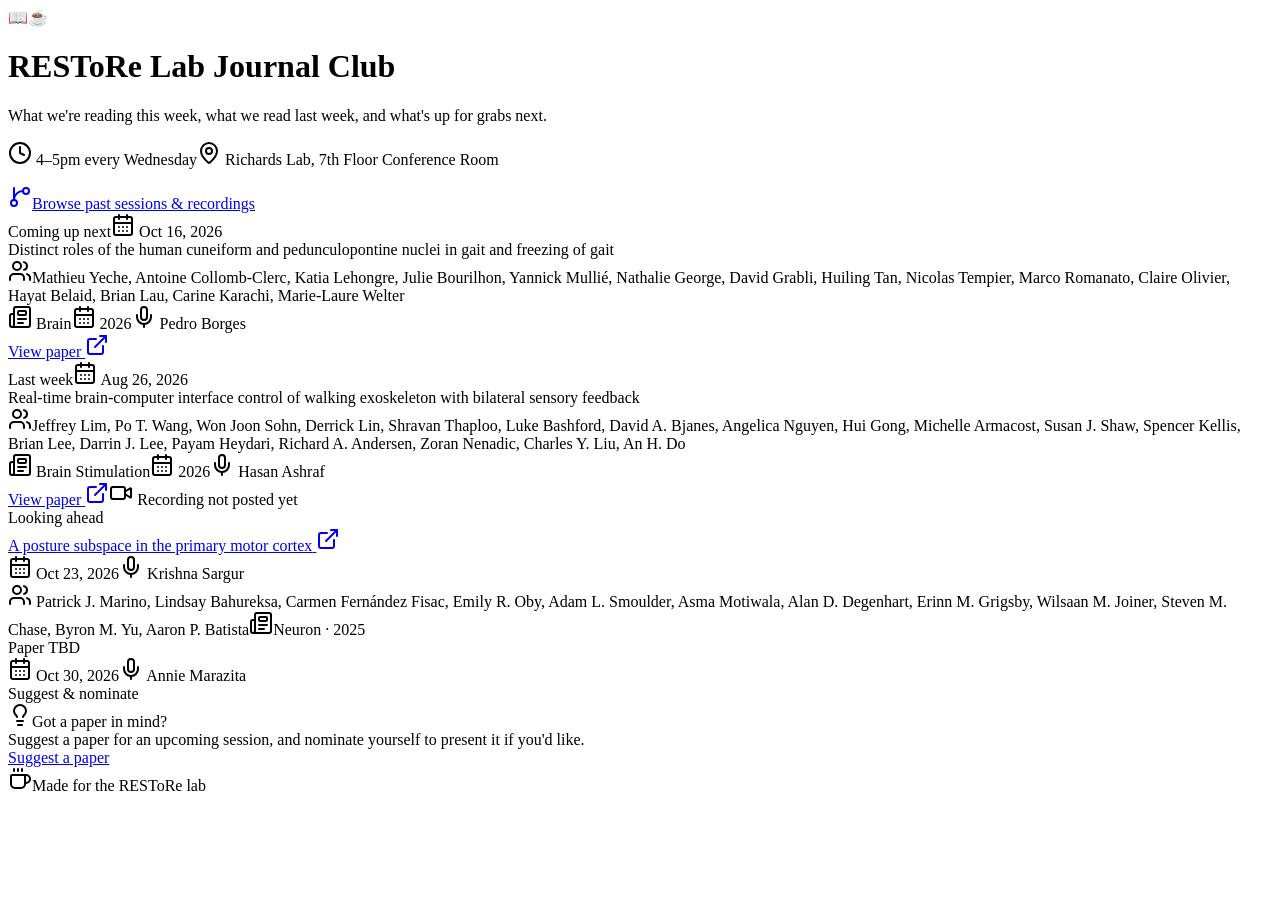
==== commit 1229e934: "Redeploy: Hasan presented, Pedro/Krishna/Annie lined up through 10/30 Built from restorelab commit 9" ====
--- a/index.html
+++ b/index.html
@@ -1 +1 @@
-<!DOCTYPE html><html lang="en" class="geist_a71539c9-module__T19VSG__variable fredoka_d337739d-module__u3EQza__variable h-full antialiased"><head><meta charSet="utf-8"/><meta name="viewport" content="width=device-width, initial-scale=1"/><link rel="preload" href="/journal-club/_next/static/media/5d52bd6c4cb3f315-s.p.04niyqph9_pxk.woff2" as="font" crossorigin="" type="font/woff2"/><link rel="preload" href="/journal-club/_next/static/media/caa3a2e1cccd8315-s.p.09~u27dqhyhd6.woff2" as="font" crossorigin="" type="font/woff2"/><link rel="stylesheet" href="/journal-club/_next/static/chunks/0c09jq6jh3iwp.css" data-precedence="next"/><link rel="preload" as="script" fetchPriority="low" href="/journal-club/_next/static/chunks/0hlda1~upve6~.js"/><script src="/journal-club/_next/static/chunks/0wmg9elo-8e_g.js" async=""></script><script src="/journal-club/_next/static/chunks/0n~dq4kpx9xxx.js" async=""></script><script src="/journal-club/_next/static/chunks/turbopack-02cv6.087wxt6.js" async=""></script><script src="/journal-club/_next/static/chunks/0dbhjjzl8qfwv.js" async=""></script><script src="/journal-club/_next/static/chunks/0gei0d8pq-p_-.js" async=""></script><meta name="next-size-adjust" content=""/><title>RESToRe Lab Journal Club</title><meta name="description" content="This week&#x27;s paper, last week&#x27;s recording, and a place to suggest what&#x27;s next."/><script src="/journal-club/_next/static/chunks/03~yq9q893hmn.js" noModule=""></script></head><body class="min-h-full flex flex-col bg-background"><div hidden=""><!--$--><!--/$--></div><main class="bg-cute-dots relative mx-auto flex w-full max-w-5xl flex-1 flex-col gap-10 px-4 py-10 text-accent/40 sm:px-6 sm:py-14"><header class="flex flex-col items-center gap-3 text-center text-foreground"><span class="text-4xl" aria-hidden="true">📖☕</span><h1 class="font-heading text-3xl font-semibold sm:text-4xl">RESToRe Lab Journal Club</h1><p class="max-w-xl text-sm text-muted-foreground sm:text-base">What we&#x27;re reading this week, what we read last week, and what&#x27;s up for grabs next.</p><p class="flex flex-wrap items-center justify-center gap-x-4 gap-y-1 text-sm text-muted-foreground"><span class="inline-flex items-center gap-1.5"><svg xmlns="http://www.w3.org/2000/svg" width="24" height="24" viewBox="0 0 24 24" fill="none" stroke="currentColor" stroke-width="2" stroke-linecap="round" stroke-linejoin="round" class="lucide lucide-clock size-3.5" aria-hidden="true"><circle cx="12" cy="12" r="10"></circle><path d="M12 6v6l4 2"></path></svg> 4–5pm every Wednesday</span><span class="inline-flex items-center gap-1.5"><svg xmlns="http://www.w3.org/2000/svg" width="24" height="24" viewBox="0 0 24 24" fill="none" stroke="currentColor" stroke-width="2" stroke-linecap="round" stroke-linejoin="round" class="lucide lucide-map-pin size-3.5" aria-hidden="true"><path d="M20 10c0 4.993-5.539 10.193-7.399 11.799a1 1 0 0 1-1.202 0C9.539 20.193 4 14.993 4 10a8 8 0 0 1 16 0"></path><circle cx="12" cy="10" r="3"></circle></svg> Richards Lab, 7th Floor Conference Room</span></p><a href="https://github.com/cajigaslab/journal-club/tree/main/sessions" target="_blank" rel="noreferrer" data-slot="button" data-variant="outline" data-size="sm" class="group/button inline-flex shrink-0 items-center justify-center border bg-clip-padding font-medium whitespace-nowrap transition-all outline-none select-none focus-visible:border-ring focus-visible:ring-3 focus-visible:ring-ring/50 active:not-aria-[haspopup]:translate-y-px disabled:pointer-events-none disabled:opacity-50 aria-invalid:border-destructive aria-invalid:ring-3 aria-invalid:ring-destructive/20 dark:aria-invalid:border-destructive/50 dark:aria-invalid:ring-destructive/40 [&amp;_svg]:pointer-events-none [&amp;_svg]:shrink-0 border-border bg-background hover:bg-muted hover:text-foreground aria-expanded:bg-muted aria-expanded:text-foreground dark:border-input dark:bg-input/30 dark:hover:bg-input/50 h-7 gap-1 rounded-full px-3 text-[0.8rem] has-data-[icon=inline-end]:pr-1.5 has-data-[icon=inline-start]:pl-1.5 [&amp;_svg:not([class*=&#x27;size-&#x27;])]:size-3.5 mt-2"><svg xmlns="http://www.w3.org/2000/svg" width="24" height="24" viewBox="0 0 24 24" fill="none" stroke="currentColor" stroke-width="2" stroke-linecap="round" stroke-linejoin="round" class="lucide lucide-git-branch size-4" aria-hidden="true" data-icon="inline-start"><path d="M15 6a9 9 0 0 0-9 9V3"></path><circle cx="18" cy="6" r="3"></circle><circle cx="6" cy="18" r="3"></circle></svg>Browse past sessions &amp; recordings</a></header><div class="grid gap-6 text-foreground md:grid-cols-2"><div data-slot="card" data-size="default" class="group/card flex flex-col gap-4 overflow-hidden rounded-3xl py-5 text-sm text-card-foreground has-data-[slot=card-footer]:pb-0 has-[&gt;img:first-child]:pt-0 data-[size=sm]:gap-3 data-[size=sm]:py-4 data-[size=sm]:has-data-[slot=card-footer]:pb-0 *:[img:first-child]:rounded-t-3xl *:[img:last-child]:rounded-b-3xl ring-2 ring-primary/25 bg-gradient-to-br from-card to-primary/5"><div data-slot="card-header" class="group/card-header @container/card-header grid auto-rows-min items-start gap-1 rounded-t-3xl px-5 group-data-[size=sm]/card:px-4 has-data-[slot=card-action]:grid-cols-[1fr_auto] has-data-[slot=card-description]:grid-rows-[auto_auto] [.border-b]:pb-4 group-data-[size=sm]/card:[.border-b]:pb-3"><div class="flex flex-wrap items-center gap-2"><span data-slot="badge" data-variant="default" class="group/badge inline-flex h-5 shrink-0 items-center justify-center gap-1 overflow-hidden rounded-full border border-transparent px-2.5 py-0.5 text-xs font-medium whitespace-nowrap transition-all focus-visible:border-ring focus-visible:ring-[3px] focus-visible:ring-ring/50 has-data-[icon=inline-end]:pr-1.5 has-data-[icon=inline-start]:pl-1.5 aria-invalid:border-destructive aria-invalid:ring-destructive/20 dark:aria-invalid:ring-destructive/40 [&amp;&gt;svg]:pointer-events-none [&amp;&gt;svg]:size-3! bg-primary text-primary-foreground [a]:hover:bg-primary/80 w-fit">Coming up next</span><span class="inline-flex items-center gap-1 text-xs text-muted-foreground"><svg xmlns="http://www.w3.org/2000/svg" width="24" height="24" viewBox="0 0 24 24" fill="none" stroke="currentColor" stroke-width="2" stroke-linecap="round" stroke-linejoin="round" class="lucide lucide-calendar-days size-3.5" aria-hidden="true"><path d="M8 2v4"></path><path d="M16 2v4"></path><rect width="18" height="18" x="3" y="4" rx="2"></rect><path d="M3 10h18"></path><path d="M8 14h.01"></path><path d="M12 14h.01"></path><path d="M16 14h.01"></path><path d="M8 18h.01"></path><path d="M12 18h.01"></path><path d="M16 18h.01"></path></svg> <!-- -->Aug 26, 2026</span></div><div data-slot="card-title" class="font-heading text-lg leading-snug font-semibold group-data-[size=sm]/card:text-base mt-1">Real-time brain-computer interface control of walking exoskeleton with bilateral sensory feedback</div></div><div data-slot="card-content" class="px-5 group-data-[size=sm]/card:px-4 flex flex-col gap-2.5"><div data-slot="card-description" class="text-sm text-muted-foreground flex items-start gap-1.5"><svg xmlns="http://www.w3.org/2000/svg" width="24" height="24" viewBox="0 0 24 24" fill="none" stroke="currentColor" stroke-width="2" stroke-linecap="round" stroke-linejoin="round" class="lucide lucide-users mt-0.5 size-3.5 shrink-0" aria-hidden="true"><path d="M16 21v-2a4 4 0 0 0-4-4H6a4 4 0 0 0-4 4v2"></path><path d="M16 3.128a4 4 0 0 1 0 7.744"></path><path d="M22 21v-2a4 4 0 0 0-3-3.87"></path><circle cx="9" cy="7" r="4"></circle></svg><span>Jeffrey Lim, Po T. Wang, Won Joon Sohn, Derrick Lin, Shravan Thaploo, Luke Bashford, David A. Bjanes, Angelica Nguyen, Hui Gong, Michelle Armacost, Susan J. Shaw, Spencer Kellis, Brian Lee, Darrin J. Lee, Payam Heydari, Richard A. Andersen, Zoran Nenadic, Charles Y. Liu, An H. Do</span></div><div class="flex flex-wrap gap-x-4 gap-y-1.5 pt-1 text-sm text-muted-foreground"><span class="inline-flex items-center gap-1.5"><svg xmlns="http://www.w3.org/2000/svg" width="24" height="24" viewBox="0 0 24 24" fill="none" stroke="currentColor" stroke-width="2" stroke-linecap="round" stroke-linejoin="round" class="lucide lucide-newspaper size-3.5" aria-hidden="true"><path d="M15 18h-5"></path><path d="M18 14h-8"></path><path d="M4 22h16a2 2 0 0 0 2-2V4a2 2 0 0 0-2-2H8a2 2 0 0 0-2 2v16a2 2 0 0 1-4 0v-9a2 2 0 0 1 2-2h2"></path><rect width="8" height="4" x="10" y="6" rx="1"></rect></svg> <!-- -->Brain Stimulation</span><span class="inline-flex items-center gap-1.5"><svg xmlns="http://www.w3.org/2000/svg" width="24" height="24" viewBox="0 0 24 24" fill="none" stroke="currentColor" stroke-width="2" stroke-linecap="round" stroke-linejoin="round" class="lucide lucide-calendar-days size-3.5" aria-hidden="true"><path d="M8 2v4"></path><path d="M16 2v4"></path><rect width="18" height="18" x="3" y="4" rx="2"></rect><path d="M3 10h18"></path><path d="M8 14h.01"></path><path d="M12 14h.01"></path><path d="M16 14h.01"></path><path d="M8 18h.01"></path><path d="M12 18h.01"></path><path d="M16 18h.01"></path></svg> <!-- -->2026</span><span class="inline-flex items-center gap-1.5"><svg xmlns="http://www.w3.org/2000/svg" width="24" height="24" viewBox="0 0 24 24" fill="none" stroke="currentColor" stroke-width="2" stroke-linecap="round" stroke-linejoin="round" class="lucide lucide-mic size-3.5" aria-hidden="true"><path d="M12 19v3"></path><path d="M19 10v2a7 7 0 0 1-14 0v-2"></path><rect x="9" y="2" width="6" height="13" rx="3"></rect></svg> <!-- -->Hasan Ashraf</span></div><a href="https://doi.org/10.1016/j.brs.2026.103065" target="_blank" rel="noreferrer" class="inline-flex w-fit items-center gap-1 text-sm text-primary underline-offset-4 hover:underline">View paper <svg xmlns="http://www.w3.org/2000/svg" width="24" height="24" viewBox="0 0 24 24" fill="none" stroke="currentColor" stroke-width="2" stroke-linecap="round" stroke-linejoin="round" class="lucide lucide-external-link size-3.5" aria-hidden="true"><path d="M15 3h6v6"></path><path d="M10 14 21 3"></path><path d="M18 13v6a2 2 0 0 1-2 2H5a2 2 0 0 1-2-2V8a2 2 0 0 1 2-2h6"></path></svg></a></div></div><div data-slot="card" data-size="default" class="group/card flex flex-col gap-4 overflow-hidden rounded-3xl py-5 text-sm text-card-foreground has-data-[slot=card-footer]:pb-0 has-[&gt;img:first-child]:pt-0 data-[size=sm]:gap-3 data-[size=sm]:py-4 data-[size=sm]:has-data-[slot=card-footer]:pb-0 *:[img:first-child]:rounded-t-3xl *:[img:last-child]:rounded-b-3xl ring-1 ring-secondary-foreground/10 bg-gradient-to-br from-card to-secondary/10"><div data-slot="card-header" class="group/card-header @container/card-header grid auto-rows-min items-start gap-1 rounded-t-3xl px-5 group-data-[size=sm]/card:px-4 has-data-[slot=card-action]:grid-cols-[1fr_auto] has-data-[slot=card-description]:grid-rows-[auto_auto] [.border-b]:pb-4 group-data-[size=sm]/card:[.border-b]:pb-3"><div class="flex flex-wrap items-center gap-2"><span data-slot="badge" data-variant="secondary" class="group/badge inline-flex h-5 shrink-0 items-center justify-center gap-1 overflow-hidden rounded-full border border-transparent px-2.5 py-0.5 text-xs font-medium whitespace-nowrap transition-all focus-visible:border-ring focus-visible:ring-[3px] focus-visible:ring-ring/50 has-data-[icon=inline-end]:pr-1.5 has-data-[icon=inline-start]:pl-1.5 aria-invalid:border-destructive aria-invalid:ring-destructive/20 dark:aria-invalid:ring-destructive/40 [&amp;&gt;svg]:pointer-events-none [&amp;&gt;svg]:size-3! bg-secondary text-secondary-foreground [a]:hover:bg-secondary/80 w-fit">Last week</span><span class="inline-flex items-center gap-1 text-xs text-muted-foreground"><svg xmlns="http://www.w3.org/2000/svg" width="24" height="24" viewBox="0 0 24 24" fill="none" stroke="currentColor" stroke-width="2" stroke-linecap="round" stroke-linejoin="round" class="lucide lucide-calendar-days size-3.5" aria-hidden="true"><path d="M8 2v4"></path><path d="M16 2v4"></path><rect width="18" height="18" x="3" y="4" rx="2"></rect><path d="M3 10h18"></path><path d="M8 14h.01"></path><path d="M12 14h.01"></path><path d="M16 14h.01"></path><path d="M8 18h.01"></path><path d="M12 18h.01"></path><path d="M16 18h.01"></path></svg> <!-- -->Aug 19, 2026</span></div><div data-slot="card-title" class="font-heading text-lg leading-snug font-semibold group-data-[size=sm]/card:text-base mt-1">The Listening Zone of Human Electrocorticographic Field Potential Recordings</div></div><div data-slot="card-content" class="px-5 group-data-[size=sm]/card:px-4 flex flex-col gap-2.5"><div data-slot="card-description" class="text-sm text-muted-foreground flex items-start gap-1.5"><svg xmlns="http://www.w3.org/2000/svg" width="24" height="24" viewBox="0 0 24 24" fill="none" stroke="currentColor" stroke-width="2" stroke-linecap="round" stroke-linejoin="round" class="lucide lucide-users mt-0.5 size-3.5 shrink-0" aria-hidden="true"><path d="M16 21v-2a4 4 0 0 0-4-4H6a4 4 0 0 0-4 4v2"></path><path d="M16 3.128a4 4 0 0 1 0 7.744"></path><path d="M22 21v-2a4 4 0 0 0-3-3.87"></path><circle cx="9" cy="7" r="4"></circle></svg><span>Meredith J. McCarty, Oscar Woolnough, John C. Mosher, John Seymour, Nitin Tandon</span></div><div class="flex flex-wrap gap-x-4 gap-y-1.5 pt-1 text-sm text-muted-foreground"><span class="inline-flex items-center gap-1.5"><svg xmlns="http://www.w3.org/2000/svg" width="24" height="24" viewBox="0 0 24 24" fill="none" stroke="currentColor" stroke-width="2" stroke-linecap="round" stroke-linejoin="round" class="lucide lucide-newspaper size-3.5" aria-hidden="true"><path d="M15 18h-5"></path><path d="M18 14h-8"></path><path d="M4 22h16a2 2 0 0 0 2-2V4a2 2 0 0 0-2-2H8a2 2 0 0 0-2 2v16a2 2 0 0 1-4 0v-9a2 2 0 0 1 2-2h2"></path><rect width="8" height="4" x="10" y="6" rx="1"></rect></svg> <!-- -->eNeuro</span><span class="inline-flex items-center gap-1.5"><svg xmlns="http://www.w3.org/2000/svg" width="24" height="24" viewBox="0 0 24 24" fill="none" stroke="currentColor" stroke-width="2" stroke-linecap="round" stroke-linejoin="round" class="lucide lucide-calendar-days size-3.5" aria-hidden="true"><path d="M8 2v4"></path><path d="M16 2v4"></path><rect width="18" height="18" x="3" y="4" rx="2"></rect><path d="M3 10h18"></path><path d="M8 14h.01"></path><path d="M12 14h.01"></path><path d="M16 14h.01"></path><path d="M8 18h.01"></path><path d="M12 18h.01"></path><path d="M16 18h.01"></path></svg> <!-- -->2022</span><span class="inline-flex items-center gap-1.5"><svg xmlns="http://www.w3.org/2000/svg" width="24" height="24" viewBox="0 0 24 24" fill="none" stroke="currentColor" stroke-width="2" stroke-linecap="round" stroke-linejoin="round" class="lucide lucide-mic size-3.5" aria-hidden="true"><path d="M12 19v3"></path><path d="M19 10v2a7 7 0 0 1-14 0v-2"></path><rect x="9" y="2" width="6" height="13" rx="3"></rect></svg> <!-- -->Pedro Borges</span></div><a href="https://doi.org/10.1523/ENEURO.0492-21.2022" target="_blank" rel="noreferrer" class="inline-flex w-fit items-center gap-1 text-sm text-primary underline-offset-4 hover:underline">View paper <svg xmlns="http://www.w3.org/2000/svg" width="24" height="24" viewBox="0 0 24 24" fill="none" stroke="currentColor" stroke-width="2" stroke-linecap="round" stroke-linejoin="round" class="lucide lucide-external-link size-3.5" aria-hidden="true"><path d="M15 3h6v6"></path><path d="M10 14 21 3"></path><path d="M18 13v6a2 2 0 0 1-2 2H5a2 2 0 0 1-2-2V8a2 2 0 0 1 2-2h6"></path></svg></a><a href="https://github.com/cajigaslab/journal-club/raw/main/recordings/2026-08-19-pedro-borges.mp4" target="_blank" rel="noreferrer" class="inline-flex w-fit items-center gap-1 text-sm text-primary underline-offset-4 hover:underline"><svg xmlns="http://www.w3.org/2000/svg" width="24" height="24" viewBox="0 0 24 24" fill="none" stroke="currentColor" stroke-width="2" stroke-linecap="round" stroke-linejoin="round" class="lucide lucide-video size-3.5" aria-hidden="true"><path d="m16 13 5.223 3.482a.5.5 0 0 0 .777-.416V7.87a.5.5 0 0 0-.752-.432L16 10.5"></path><rect x="2" y="6" width="14" height="12" rx="2"></rect></svg> Watch the recording <svg xmlns="http://www.w3.org/2000/svg" width="24" height="24" viewBox="0 0 24 24" fill="none" stroke="currentColor" stroke-width="2" stroke-linecap="round" stroke-linejoin="round" class="lucide lucide-external-link size-3.5" aria-hidden="true"><path d="M15 3h6v6"></path><path d="M10 14 21 3"></path><path d="M18 13v6a2 2 0 0 1-2 2H5a2 2 0 0 1-2-2V8a2 2 0 0 1 2-2h6"></path></svg></a></div></div></div><div data-slot="card" data-size="sm" class="group/card flex flex-col gap-4 overflow-hidden rounded-3xl py-5 text-sm has-data-[slot=card-footer]:pb-0 has-[&gt;img:first-child]:pt-0 data-[size=sm]:gap-3 data-[size=sm]:py-4 data-[size=sm]:has-data-[slot=card-footer]:pb-0 *:[img:first-child]:rounded-t-3xl *:[img:last-child]:rounded-b-3xl ring-1 ring-border/70 bg-card/60 text-foreground"><div data-slot="card-header" class="group/card-header @container/card-header grid auto-rows-min items-start gap-1 rounded-t-3xl px-5 group-data-[size=sm]/card:px-4 has-data-[slot=card-action]:grid-cols-[1fr_auto] has-data-[slot=card-description]:grid-rows-[auto_auto] [.border-b]:pb-4 group-data-[size=sm]/card:[.border-b]:pb-3"><span data-slot="badge" data-variant="outline" class="group/badge inline-flex h-5 shrink-0 items-center justify-center gap-1 overflow-hidden rounded-full border px-2.5 py-0.5 text-xs font-medium whitespace-nowrap transition-all focus-visible:border-ring focus-visible:ring-[3px] focus-visible:ring-ring/50 has-data-[icon=inline-end]:pr-1.5 has-data-[icon=inline-start]:pl-1.5 aria-invalid:border-destructive aria-invalid:ring-destructive/20 dark:aria-invalid:ring-destructive/40 [&amp;&gt;svg]:pointer-events-none [&amp;&gt;svg]:size-3! border-border text-foreground [a]:hover:bg-muted [a]:hover:text-muted-foreground w-fit">Looking ahead</span></div><div data-slot="card-content" class="px-5 group-data-[size=sm]/card:px-4 flex flex-col gap-4"><div class="flex flex-col gap-1.5 text-sm"><span class="font-heading text-lg leading-snug font-semibold text-muted-foreground">Paper TBD</span><div class="flex flex-wrap items-center gap-x-4 gap-y-1 text-muted-foreground"><span class="inline-flex items-center gap-1.5"><svg xmlns="http://www.w3.org/2000/svg" width="24" height="24" viewBox="0 0 24 24" fill="none" stroke="currentColor" stroke-width="2" stroke-linecap="round" stroke-linejoin="round" class="lucide lucide-calendar-days size-3.5" aria-hidden="true"><path d="M8 2v4"></path><path d="M16 2v4"></path><rect width="18" height="18" x="3" y="4" rx="2"></rect><path d="M3 10h18"></path><path d="M8 14h.01"></path><path d="M12 14h.01"></path><path d="M16 14h.01"></path><path d="M8 18h.01"></path><path d="M12 18h.01"></path><path d="M16 18h.01"></path></svg> <!-- -->Sep 2, 2026</span><span class="inline-flex items-center gap-1.5"><svg xmlns="http://www.w3.org/2000/svg" width="24" height="24" viewBox="0 0 24 24" fill="none" stroke="currentColor" stroke-width="2" stroke-linecap="round" stroke-linejoin="round" class="lucide lucide-mic size-3.5" aria-hidden="true"><path d="M12 19v3"></path><path d="M19 10v2a7 7 0 0 1-14 0v-2"></path><rect x="9" y="2" width="6" height="13" rx="3"></rect></svg> <!-- -->Krishna Sargur</span></div></div><div class="flex flex-col gap-1.5 text-sm"><span class="font-heading text-lg leading-snug font-semibold text-muted-foreground">Paper TBD</span><div class="flex flex-wrap items-center gap-x-4 gap-y-1 text-muted-foreground"><span class="inline-flex items-center gap-1.5"><svg xmlns="http://www.w3.org/2000/svg" width="24" height="24" viewBox="0 0 24 24" fill="none" stroke="currentColor" stroke-width="2" stroke-linecap="round" stroke-linejoin="round" class="lucide lucide-calendar-days size-3.5" aria-hidden="true"><path d="M8 2v4"></path><path d="M16 2v4"></path><rect width="18" height="18" x="3" y="4" rx="2"></rect><path d="M3 10h18"></path><path d="M8 14h.01"></path><path d="M12 14h.01"></path><path d="M16 14h.01"></path><path d="M8 18h.01"></path><path d="M12 18h.01"></path><path d="M16 18h.01"></path></svg> <!-- -->Sep 9, 2026</span><span class="inline-flex items-center gap-1.5"><svg xmlns="http://www.w3.org/2000/svg" width="24" height="24" viewBox="0 0 24 24" fill="none" stroke="currentColor" stroke-width="2" stroke-linecap="round" stroke-linejoin="round" class="lucide lucide-mic size-3.5" aria-hidden="true"><path d="M12 19v3"></path><path d="M19 10v2a7 7 0 0 1-14 0v-2"></path><rect x="9" y="2" width="6" height="13" rx="3"></rect></svg> <!-- -->Annie Marazita</span></div></div></div></div><div data-slot="card" data-size="default" class="group/card flex flex-col gap-4 overflow-hidden rounded-3xl py-5 text-sm has-data-[slot=card-footer]:pb-0 has-[&gt;img:first-child]:pt-0 data-[size=sm]:gap-3 data-[size=sm]:py-4 data-[size=sm]:has-data-[slot=card-footer]:pb-0 *:[img:first-child]:rounded-t-3xl *:[img:last-child]:rounded-b-3xl ring-1 ring-accent-foreground/10 bg-gradient-to-br from-card to-accent/10 text-foreground"><div data-slot="card-header" class="group/card-header @container/card-header grid auto-rows-min items-start gap-1 rounded-t-3xl px-5 group-data-[size=sm]/card:px-4 has-data-[slot=card-action]:grid-cols-[1fr_auto] has-data-[slot=card-description]:grid-rows-[auto_auto] [.border-b]:pb-4 group-data-[size=sm]/card:[.border-b]:pb-3"><span data-slot="badge" data-variant="outline" class="group/badge inline-flex h-5 shrink-0 items-center justify-center gap-1 overflow-hidden rounded-full border px-2.5 py-0.5 text-xs font-medium whitespace-nowrap transition-all focus-visible:border-ring focus-visible:ring-[3px] focus-visible:ring-ring/50 has-data-[icon=inline-end]:pr-1.5 has-data-[icon=inline-start]:pl-1.5 aria-invalid:border-destructive aria-invalid:ring-destructive/20 dark:aria-invalid:ring-destructive/40 [&amp;&gt;svg]:pointer-events-none [&amp;&gt;svg]:size-3! border-border text-foreground [a]:hover:bg-muted [a]:hover:text-muted-foreground w-fit">Suggest &amp; nominate</span><div data-slot="card-title" class="font-heading text-lg leading-snug font-semibold group-data-[size=sm]/card:text-base mt-1 flex items-center gap-2"><svg xmlns="http://www.w3.org/2000/svg" width="24" height="24" viewBox="0 0 24 24" fill="none" stroke="currentColor" stroke-width="2" stroke-linecap="round" stroke-linejoin="round" class="lucide lucide-lightbulb size-4.5" aria-hidden="true"><path d="M15 14c.2-1 .7-1.7 1.5-2.5 1-.9 1.5-2.2 1.5-3.5A6 6 0 0 0 6 8c0 1 .2 2.2 1.5 3.5.7.7 1.3 1.5 1.5 2.5"></path><path d="M9 18h6"></path><path d="M10 22h4"></path></svg>Got a paper in mind?</div><div data-slot="card-description" class="text-sm text-muted-foreground">Suggest a paper for an upcoming session, and nominate yourself to present it if you&#x27;d like.</div><a href="https://forms.gle/uAfpMGToLyy5ERd86" target="_blank" rel="noreferrer" data-slot="button" data-variant="default" data-size="default" class="group/button inline-flex shrink-0 items-center justify-center rounded-full border border-transparent bg-clip-padding text-sm font-medium whitespace-nowrap transition-all outline-none select-none focus-visible:border-ring focus-visible:ring-3 focus-visible:ring-ring/50 active:not-aria-[haspopup]:translate-y-px disabled:pointer-events-none disabled:opacity-50 aria-invalid:border-destructive aria-invalid:ring-3 aria-invalid:ring-destructive/20 dark:aria-invalid:border-destructive/50 dark:aria-invalid:ring-destructive/40 [&amp;_svg]:pointer-events-none [&amp;_svg]:shrink-0 [&amp;_svg:not([class*=&#x27;size-&#x27;])]:size-4 bg-primary text-primary-foreground shadow-sm [a]:hover:bg-primary/85 h-9 gap-1.5 px-4 has-data-[icon=inline-end]:pr-3 has-data-[icon=inline-start]:pl-3 mt-3 w-fit">Suggest a paper</a></div></div><footer class="mt-4 flex items-center justify-center gap-1.5 text-xs text-muted-foreground"><svg xmlns="http://www.w3.org/2000/svg" width="24" height="24" viewBox="0 0 24 24" fill="none" stroke="currentColor" stroke-width="2" stroke-linecap="round" stroke-linejoin="round" class="lucide lucide-coffee size-3.5" aria-hidden="true"><path d="M10 2v2"></path><path d="M14 2v2"></path><path d="M16 8a1 1 0 0 1 1 1v8a4 4 0 0 1-4 4H7a4 4 0 0 1-4-4V9a1 1 0 0 1 1-1h14a4 4 0 1 1 0 8h-1"></path><path d="M6 2v2"></path></svg>Made for the RESToRe lab</footer></main><!--$--><!--/$--><script src="/journal-club/_next/static/chunks/0hlda1~upve6~.js" id="_R_" async=""></script><script>(self.__next_f=self.__next_f||[]).push([0])</script><script>self.__next_f.push([1,"1:\"$Sreact.fragment\"\n2:I[39756,[\"/journal-club/_next/static/chunks/0dbhjjzl8qfwv.js\"],\"default\"]\n3:I[37457,[\"/journal-club/_next/static/chunks/0dbhjjzl8qfwv.js\"],\"default\"]\n4:I[5014,[\"/journal-club/_next/static/chunks/0dbhjjzl8qfwv.js\",\"/journal-club/_next/static/chunks/0gei0d8pq-p_-.js\"],\"default\"]\nc:I[68027,[\"/journal-club/_next/static/chunks/0dbhjjzl8qfwv.js\"],\"default\",1]\n:HL[\"/journal-club/_next/static/chunks/0c09jq6jh3iwp.css\",\"style\"]\n:HL[\"/journal-club/_next/static/media/5d52bd6c4cb3f315-s.p.04niyqph9_pxk.woff2\",\"font\",{\"crossOrigin\":\"\",\"type\":\"font/woff2\"}]\n:HL[\"/journal-club/_next/static/media/caa3a2e1cccd8315-s.p.09~u27dqhyhd6.woff2\",\"font\",{\"crossOrigin\":\"\",\"type\":\"font/woff2\"}]\n"])</script><script>self.__next_f.push([1,"0:{\"P\":null,\"c\":[\"\",\"\"],\"q\":\"\",\"i\":false,\"f\":[[[\"\",{\"children\":[\"__PAGE__\",{}]},\"$undefined\",\"$undefined\",16],[[\"$\",\"$1\",\"c\",{\"children\":[[[\"$\",\"link\",\"0\",{\"rel\":\"stylesheet\",\"href\":\"/journal-club/_next/static/chunks/0c09jq6jh3iwp.css\",\"precedence\":\"next\",\"crossOrigin\":\"$undefined\",\"nonce\":\"$undefined\"}],[\"$\",\"script\",\"script-0\",{\"src\":\"/journal-club/_next/static/chunks/0dbhjjzl8qfwv.js\",\"async\":true,\"nonce\":\"$undefined\"}]],[\"$\",\"html\",null,{\"lang\":\"en\",\"className\":\"geist_a71539c9-module__T19VSG__variable fredoka_d337739d-module__u3EQza__variable h-full antialiased\",\"children\":[\"$\",\"body\",null,{\"className\":\"min-h-full flex flex-col bg-background\",\"children\":[\"$\",\"$L2\",null,{\"parallelRouterKey\":\"children\",\"error\":\"$undefined\",\"errorStyles\":\"$undefined\",\"errorScripts\":\"$undefined\",\"template\":[\"$\",\"$L3\",null,{}],\"templateStyles\":\"$undefined\",\"templateScripts\":\"$undefined\",\"notFound\":[[[\"$\",\"title\",null,{\"children\":\"404: This page could not be found.\"}],[\"$\",\"div\",null,{\"style\":{\"fontFamily\":\"system-ui,\\\"Segoe UI\\\",Roboto,Helvetica,Arial,sans-serif,\\\"Apple Color Emoji\\\",\\\"Segoe UI Emoji\\\"\",\"height\":\"100vh\",\"textAlign\":\"center\",\"display\":\"flex\",\"flexDirection\":\"column\",\"alignItems\":\"center\",\"justifyContent\":\"center\"},\"children\":[\"$\",\"div\",null,{\"children\":[[\"$\",\"style\",null,{\"dangerouslySetInnerHTML\":{\"__html\":\"body{color:#000;background:#fff;margin:0}.next-error-h1{border-right:1px solid rgba(0,0,0,.3)}@media (prefers-color-scheme:dark){body{color:#fff;background:#000}.next-error-h1{border-right:1px solid rgba(255,255,255,.3)}}\"}}],[\"$\",\"h1\",null,{\"className\":\"next-error-h1\",\"style\":{\"display\":\"inline-block\",\"margin\":\"0 20px 0 0\",\"padding\":\"0 23px 0 0\",\"fontSize\":24,\"fontWeight\":500,\"verticalAlign\":\"top\",\"lineHeight\":\"49px\"},\"children\":404}],[\"$\",\"div\",null,{\"style\":{\"display\":\"inline-block\"},\"children\":[\"$\",\"h2\",null,{\"style\":{\"fontSize\":14,\"fontWeight\":400,\"lineHeight\":\"49px\",\"margin\":0},\"children\":\"This page could not be found.\"}]}]]}]}]],[]],\"forbidden\":\"$undefined\",\"unauthorized\":\"$undefined\"}]}]}]]}],{\"children\":[[\"$\",\"$1\",\"c\",{\"children\":[[\"$\",\"main\",null,{\"className\":\"bg-cute-dots relative mx-auto flex w-full max-w-5xl flex-1 flex-col gap-10 px-4 py-10 text-accent/40 sm:px-6 sm:py-14\",\"children\":[[\"$\",\"header\",null,{\"className\":\"flex flex-col items-center gap-3 text-center text-foreground\",\"children\":[[\"$\",\"span\",null,{\"className\":\"text-4xl\",\"aria-hidden\":true,\"children\":\"📖☕\"}],[\"$\",\"h1\",null,{\"className\":\"font-heading text-3xl font-semibold sm:text-4xl\",\"children\":\"RESToRe Lab Journal Club\"}],[\"$\",\"p\",null,{\"className\":\"max-w-xl text-sm text-muted-foreground sm:text-base\",\"children\":\"What we're reading this week, what we read last week, and what's up for grabs next.\"}],[\"$\",\"p\",null,{\"className\":\"flex flex-wrap items-center justify-center gap-x-4 gap-y-1 text-sm text-muted-foreground\",\"children\":[[\"$\",\"span\",null,{\"className\":\"inline-flex items-center gap-1.5\",\"children\":[[\"$\",\"$L4\",null,{\"ref\":\"$undefined\",\"iconNode\":[[\"circle\",{\"cx\":\"12\",\"cy\":\"12\",\"r\":\"10\",\"key\":\"1mglay\"}],[\"path\",{\"d\":\"M12 6v6l4 2\",\"key\":\"mmk7yg\"}]],\"className\":\"lucide-clock size-3.5\"}],\" 4–5pm every Wednesday\"]}],[\"$\",\"span\",null,{\"className\":\"inline-flex items-center gap-1.5\",\"children\":[[\"$\",\"$L4\",null,{\"ref\":\"$undefined\",\"iconNode\":[[\"path\",{\"d\":\"M20 10c0 4.993-5.539 10.193-7.399 11.799a1 1 0 0 1-1.202 0C9.539 20.193 4 14.993 4 10a8 8 0 0 1 16 0\",\"key\":\"1r0f0z\"}],[\"circle\",{\"cx\":\"12\",\"cy\":\"10\",\"r\":\"3\",\"key\":\"ilqhr7\"}]],\"className\":\"lucide-map-pin size-3.5\"}],\" Richards Lab, 7th Floor Conference Room\"]}]]}],[\"$\",\"a\",null,{\"href\":\"https://github.com/cajigaslab/journal-club/tree/main/sessions\",\"target\":\"_blank\",\"rel\":\"noreferrer\",\"children\":[[\"$\",\"$L4\",null,{\"ref\":\"$undefined\",\"iconNode\":[[\"path\",{\"d\":\"M15 6a9 9 0 0 0-9 9V3\",\"key\":\"1cii5b\"}],[\"circle\",{\"cx\":\"18\",\"cy\":\"6\",\"r\":\"3\",\"key\":\"1h7g24\"}],[\"circle\",{\"cx\":\"6\",\"cy\":\"18\",\"r\":\"3\",\"key\":\"fqmcym\"}]],\"className\":\"lucide-git-branch size-4\",\"data-icon\":\"inline-start\"}],\"Browse past sessions \u0026 recordings\"],\"data-slot\":\"button\",\"data-variant\":\"outline\",\"data-size\":\"sm\",\"className\":\"group/button inline-flex shrink-0 items-center justify-center border bg-clip-padding font-medium whitespace-nowrap transition-all outline-none select-none focus-visible:border-ring focus-visible:ring-3 focus-visible:ring-ring/50 active:not-aria-[haspopup]:translate-y-px disabled:pointer-events-none disabled:opacity-50 aria-invalid:border-destructive aria-invalid:ring-3 aria-invalid:ring-destructive/20 dark:aria-invalid:border-destructive/50 dark:aria-invalid:ring-destructive/40 [\u0026_svg]:pointer-events-none [\u0026_svg]:shrink-0 border-border bg-background hover:bg-muted hover:text-foreground aria-expanded:bg-muted aria-expanded:text-foreground dark:border-input dark:bg-input/30 dark:hover:bg-input/50 h-7 gap-1 rounded-full px-3 text-[0.8rem] has-data-[icon=inline-end]:pr-1.5 has-data-[icon=inline-start]:pl-1.5 [\u0026_svg:not([class*='size-'])]:size-3.5 mt-2\",\"ref\":null}]]}],\"$L5\",\"$L6\",\"$L7\",\"$L8\"]}],[\"$L9\"],\"$La\"]}],{},null,false,null]},null,false,null],\"$Lb\",false]],\"m\":\"$undefined\",\"G\":[\"$c\",[\"$Ld\"]],\"S\":true,\"h\":null,\"s\":\"$undefined\",\"l\":\"$undefined\",\"p\":\"$undefined\",\"d\":\"$undefined\",\"b\":\"ZWVuh6J9AtfhzgPrb93S5\"}\n"])</script><script>self.__next_f.push([1,"12:I[97367,[\"/journal-club/_next/static/chunks/0dbhjjzl8qfwv.js\"],\"OutletBoundary\"]\n13:\"$Sreact.suspense\"\n15:I[97367,[\"/journal-club/_next/static/chunks/0dbhjjzl8qfwv.js\"],\"ViewportBoundary\"]\n17:I[97367,[\"/journal-club/_next/static/chunks/0dbhjjzl8qfwv.js\"],\"MetadataBoundary\"]\n"])</script><script>self.__next_f.push([1,"5:[\"$\",\"div\",null,{\"className\":\"grid gap-6 text-foreground md:grid-cols-2\",\"children\":[[\"$\",\"div\",null,{\"data-slot\":\"card\",\"data-size\":\"default\",\"className\":\"group/card flex flex-col gap-4 overflow-hidden rounded-3xl py-5 text-sm text-card-foreground has-data-[slot=card-footer]:pb-0 has-[\u003eimg:first-child]:pt-0 data-[size=sm]:gap-3 data-[size=sm]:py-4 data-[size=sm]:has-data-[slot=card-footer]:pb-0 *:[img:first-child]:rounded-t-3xl *:[img:last-child]:rounded-b-3xl ring-2 ring-primary/25 bg-gradient-to-br from-card to-primary/5\",\"children\":[[\"$\",\"div\",null,{\"data-slot\":\"card-header\",\"className\":\"group/card-header @container/card-header grid auto-rows-min items-start gap-1 rounded-t-3xl px-5 group-data-[size=sm]/card:px-4 has-data-[slot=card-action]:grid-cols-[1fr_auto] has-data-[slot=card-description]:grid-rows-[auto_auto] [.border-b]:pb-4 group-data-[size=sm]/card:[.border-b]:pb-3\",\"children\":[[\"$\",\"div\",null,{\"className\":\"flex flex-wrap items-center gap-2\",\"children\":[[\"$\",\"span\",null,{\"data-slot\":\"badge\",\"data-variant\":\"default\",\"className\":\"group/badge inline-flex h-5 shrink-0 items-center justify-center gap-1 overflow-hidden rounded-full border border-transparent px-2.5 py-0.5 text-xs font-medium whitespace-nowrap transition-all focus-visible:border-ring focus-visible:ring-[3px] focus-visible:ring-ring/50 has-data-[icon=inline-end]:pr-1.5 has-data-[icon=inline-start]:pl-1.5 aria-invalid:border-destructive aria-invalid:ring-destructive/20 dark:aria-invalid:ring-destructive/40 [\u0026\u003esvg]:pointer-events-none [\u0026\u003esvg]:size-3! bg-primary text-primary-foreground [a]:hover:bg-primary/80 w-fit\",\"children\":\"Coming up next\"}],[\"$\",\"span\",null,{\"className\":\"inline-flex items-center gap-1 text-xs text-muted-foreground\",\"children\":[[\"$\",\"$L4\",null,{\"ref\":\"$undefined\",\"iconNode\":[[\"path\",{\"d\":\"M8 2v4\",\"key\":\"1cmpym\"}],[\"path\",{\"d\":\"M16 2v4\",\"key\":\"4m81vk\"}],[\"rect\",{\"width\":\"18\",\"height\":\"18\",\"x\":\"3\",\"y\":\"4\",\"rx\":\"2\",\"key\":\"1hopcy\"}],[\"path\",{\"d\":\"M3 10h18\",\"key\":\"8toen8\"}],[\"path\",{\"d\":\"M8 14h.01\",\"key\":\"6423bh\"}],[\"path\",{\"d\":\"M12 14h.01\",\"key\":\"1etili\"}],[\"path\",{\"d\":\"M16 14h.01\",\"key\":\"1gbofw\"}],[\"path\",{\"d\":\"M8 18h.01\",\"key\":\"lrp35t\"}],[\"path\",{\"d\":\"M12 18h.01\",\"key\":\"mhygvu\"}],[\"path\",{\"d\":\"M16 18h.01\",\"key\":\"kzsmim\"}]],\"className\":\"lucide-calendar-days size-3.5\"}],\" \",\"Aug 26, 2026\"]}]]}],[\"$\",\"div\",null,{\"data-slot\":\"card-title\",\"className\":\"font-heading text-lg leading-snug font-semibold group-data-[size=sm]/card:text-base mt-1\",\"children\":\"Real-time brain-computer interface control of walking exoskeleton with bilateral sensory feedback\"}]]}],[\"$\",\"div\",null,{\"data-slot\":\"card-content\",\"className\":\"px-5 group-data-[size=sm]/card:px-4 flex flex-col gap-2.5\",\"children\":[[\"$\",\"div\",null,{\"data-slot\":\"card-description\",\"className\":\"text-sm text-muted-foreground flex items-start gap-1.5\",\"children\":[[\"$\",\"$L4\",null,{\"ref\":\"$undefined\",\"iconNode\":[[\"path\",{\"d\":\"M16 21v-2a4 4 0 0 0-4-4H6a4 4 0 0 0-4 4v2\",\"key\":\"1yyitq\"}],[\"path\",{\"d\":\"M16 3.128a4 4 0 0 1 0 7.744\",\"key\":\"16gr8j\"}],[\"path\",{\"d\":\"M22 21v-2a4 4 0 0 0-3-3.87\",\"key\":\"kshegd\"}],[\"circle\",{\"cx\":\"9\",\"cy\":\"7\",\"r\":\"4\",\"key\":\"nufk8\"}]],\"className\":\"lucide-users mt-0.5 size-3.5 shrink-0\"}],[\"$\",\"span\",null,{\"children\":\"Jeffrey Lim, Po T. Wang, Won Joon Sohn, Derrick Lin, Shravan Thaploo, Luke Bashford, David A. Bjanes, Angelica Nguyen, Hui Gong, Michelle Armacost, Susan J. Shaw, Spencer Kellis, Brian Lee, Darrin J. Lee, Payam Heydari, Richard A. Andersen, Zoran Nenadic, Charles Y. Liu, An H. Do\"}]]}],\"\",[\"$\",\"div\",null,{\"className\":\"flex flex-wrap gap-x-4 gap-y-1.5 pt-1 text-sm text-muted-foreground\",\"children\":[[\"$\",\"span\",null,{\"className\":\"inline-flex items-center gap-1.5\",\"children\":[[\"$\",\"$L4\",null,{\"ref\":\"$undefined\",\"iconNode\":[[\"path\",{\"d\":\"M15 18h-5\",\"key\":\"95g1m2\"}],[\"path\",{\"d\":\"M18 14h-8\",\"key\":\"sponae\"}],[\"path\",{\"d\":\"M4 22h16a2 2 0 0 0 2-2V4a2 2 0 0 0-2-2H8a2 2 0 0 0-2 2v16a2 2 0 0 1-4 0v-9a2 2 0 0 1 2-2h2\",\"key\":\"39pd36\"}],[\"rect\",{\"width\":\"8\",\"height\":\"4\",\"x\":\"10\",\"y\":\"6\",\"rx\":\"1\",\"key\":\"aywv1n\"}]],\"className\":\"lucide-newspaper size-3.5\"}],\" \",\"Brain Stimulation\"]}],\"$Le\",\"$Lf\"]}],\"$L10\",\"$undefined\"]}],\"$undefined\"]}],\"$L11\"]}]\n"])</script><script>self.__next_f.push([1,"6:[\"$\",\"div\",null,{\"data-slot\":\"card\",\"data-size\":\"sm\",\"className\":\"group/card flex flex-col gap-4 overflow-hidden rounded-3xl py-5 text-sm has-data-[slot=card-footer]:pb-0 has-[\u003eimg:first-child]:pt-0 data-[size=sm]:gap-3 data-[size=sm]:py-4 data-[size=sm]:has-data-[slot=card-footer]:pb-0 *:[img:first-child]:rounded-t-3xl *:[img:last-child]:rounded-b-3xl ring-1 ring-border/70 bg-card/60 text-foreground\",\"children\":[[\"$\",\"div\",null,{\"data-slot\":\"card-header\",\"className\":\"group/card-header @container/card-header grid auto-rows-min items-start gap-1 rounded-t-3xl px-5 group-data-[size=sm]/card:px-4 has-data-[slot=card-action]:grid-cols-[1fr_auto] has-data-[slot=card-description]:grid-rows-[auto_auto] [.border-b]:pb-4 group-data-[size=sm]/card:[.border-b]:pb-3\",\"children\":[\"$\",\"span\",null,{\"data-slot\":\"badge\",\"data-variant\":\"outline\",\"className\":\"group/badge inline-flex h-5 shrink-0 items-center justify-center gap-1 overflow-hidden rounded-full border px-2.5 py-0.5 text-xs font-medium whitespace-nowrap transition-all focus-visible:border-ring focus-visible:ring-[3px] focus-visible:ring-ring/50 has-data-[icon=inline-end]:pr-1.5 has-data-[icon=inline-start]:pl-1.5 aria-invalid:border-destructive aria-invalid:ring-destructive/20 dark:aria-invalid:ring-destructive/40 [\u0026\u003esvg]:pointer-events-none [\u0026\u003esvg]:size-3! border-border text-foreground [a]:hover:bg-muted [a]:hover:text-muted-foreground w-fit\",\"children\":\"Looking ahead\"}]}],[\"$\",\"div\",null,{\"data-slot\":\"card-content\",\"className\":\"px-5 group-data-[size=sm]/card:px-4 flex flex-col gap-4\",\"children\":[[\"$\",\"div\",\"2026-09-02\",{\"className\":\"flex flex-col gap-1.5 text-sm\",\"children\":[[\"$\",\"span\",null,{\"className\":\"font-heading text-lg leading-snug font-semibold text-muted-foreground\",\"children\":\"Paper TBD\"}],[\"$\",\"div\",null,{\"className\":\"flex flex-wrap items-center gap-x-4 gap-y-1 text-muted-foreground\",\"children\":[[\"$\",\"span\",null,{\"className\":\"inline-flex items-center gap-1.5\",\"children\":[[\"$\",\"$L4\",null,{\"ref\":\"$undefined\",\"iconNode\":\"$5:props:children:0:props:children:0:props:children:0:props:children:1:props:children:0:props:iconNode\",\"className\":\"lucide-calendar-days size-3.5\"}],\" \",\"Sep 2, 2026\"]}],[\"$\",\"span\",null,{\"className\":\"inline-flex items-center gap-1.5\",\"children\":[[\"$\",\"$L4\",null,{\"ref\":\"$undefined\",\"iconNode\":[[\"path\",{\"d\":\"M12 19v3\",\"key\":\"npa21l\"}],[\"path\",{\"d\":\"M19 10v2a7 7 0 0 1-14 0v-2\",\"key\":\"1vc78b\"}],[\"rect\",{\"x\":\"9\",\"y\":\"2\",\"width\":\"6\",\"height\":\"13\",\"rx\":\"3\",\"key\":\"s6n7sd\"}]],\"className\":\"lucide-mic size-3.5\"}],\" \",\"Krishna Sargur\"]}]]}],null]}],[\"$\",\"div\",\"2026-09-09\",{\"className\":\"flex flex-col gap-1.5 text-sm\",\"children\":[[\"$\",\"span\",null,{\"className\":\"font-heading text-lg leading-snug font-semibold text-muted-foreground\",\"children\":\"Paper TBD\"}],[\"$\",\"div\",null,{\"className\":\"flex flex-wrap items-center gap-x-4 gap-y-1 text-muted-foreground\",\"children\":[[\"$\",\"span\",null,{\"className\":\"inline-flex items-center gap-1.5\",\"children\":[[\"$\",\"$L4\",null,{\"ref\":\"$undefined\",\"iconNode\":\"$5:props:children:0:props:children:0:props:children:0:props:children:1:props:children:0:props:iconNode\",\"className\":\"lucide-calendar-days size-3.5\"}],\" \",\"Sep 9, 2026\"]}],[\"$\",\"span\",null,{\"className\":\"inline-flex items-center gap-1.5\",\"children\":[[\"$\",\"$L4\",null,{\"ref\":\"$undefined\",\"iconNode\":\"$6:props:children:1:props:children:0:props:children:1:props:children:1:props:children:0:props:iconNode\",\"className\":\"lucide-mic size-3.5\"}],\" \",\"Annie Marazita\"]}]]}],null]}]]}]]}]\n"])</script><script>self.__next_f.push([1,"7:[\"$\",\"div\",null,{\"data-slot\":\"card\",\"data-size\":\"default\",\"className\":\"group/card flex flex-col gap-4 overflow-hidden rounded-3xl py-5 text-sm has-data-[slot=card-footer]:pb-0 has-[\u003eimg:first-child]:pt-0 data-[size=sm]:gap-3 data-[size=sm]:py-4 data-[size=sm]:has-data-[slot=card-footer]:pb-0 *:[img:first-child]:rounded-t-3xl *:[img:last-child]:rounded-b-3xl ring-1 ring-accent-foreground/10 bg-gradient-to-br from-card to-accent/10 text-foreground\",\"children\":[\"$\",\"div\",null,{\"data-slot\":\"card-header\",\"className\":\"group/card-header @container/card-header grid auto-rows-min items-start gap-1 rounded-t-3xl px-5 group-data-[size=sm]/card:px-4 has-data-[slot=card-action]:grid-cols-[1fr_auto] has-data-[slot=card-description]:grid-rows-[auto_auto] [.border-b]:pb-4 group-data-[size=sm]/card:[.border-b]:pb-3\",\"children\":[[\"$\",\"span\",null,{\"data-slot\":\"badge\",\"data-variant\":\"outline\",\"className\":\"group/badge inline-flex h-5 shrink-0 items-center justify-center gap-1 overflow-hidden rounded-full border px-2.5 py-0.5 text-xs font-medium whitespace-nowrap transition-all focus-visible:border-ring focus-visible:ring-[3px] focus-visible:ring-ring/50 has-data-[icon=inline-end]:pr-1.5 has-data-[icon=inline-start]:pl-1.5 aria-invalid:border-destructive aria-invalid:ring-destructive/20 dark:aria-invalid:ring-destructive/40 [\u0026\u003esvg]:pointer-events-none [\u0026\u003esvg]:size-3! border-border text-foreground [a]:hover:bg-muted [a]:hover:text-muted-foreground w-fit\",\"children\":\"Suggest \u0026 nominate\"}],[\"$\",\"div\",null,{\"data-slot\":\"card-title\",\"className\":\"font-heading text-lg leading-snug font-semibold group-data-[size=sm]/card:text-base mt-1 flex items-center gap-2\",\"children\":[[\"$\",\"$L4\",null,{\"ref\":\"$undefined\",\"iconNode\":[[\"path\",{\"d\":\"M15 14c.2-1 .7-1.7 1.5-2.5 1-.9 1.5-2.2 1.5-3.5A6 6 0 0 0 6 8c0 1 .2 2.2 1.5 3.5.7.7 1.3 1.5 1.5 2.5\",\"key\":\"1gvzjb\"}],[\"path\",{\"d\":\"M9 18h6\",\"key\":\"x1upvd\"}],[\"path\",{\"d\":\"M10 22h4\",\"key\":\"ceow96\"}]],\"className\":\"lucide-lightbulb size-4.5\"}],\"Got a paper in mind?\"]}],[\"$\",\"div\",null,{\"data-slot\":\"card-description\",\"className\":\"text-sm text-muted-foreground\",\"children\":\"Suggest a paper for an upcoming session, and nominate yourself to present it if you'd like.\"}],[\"$\",\"a\",null,{\"href\":\"https://forms.gle/uAfpMGToLyy5ERd86\",\"target\":\"_blank\",\"rel\":\"noreferrer\",\"children\":\"Suggest a paper\",\"data-slot\":\"button\",\"data-variant\":\"default\",\"data-size\":\"default\",\"className\":\"group/button inline-flex shrink-0 items-center justify-center rounded-full border border-transparent bg-clip-padding text-sm font-medium whitespace-nowrap transition-all outline-none select-none focus-visible:border-ring focus-visible:ring-3 focus-visible:ring-ring/50 active:not-aria-[haspopup]:translate-y-px disabled:pointer-events-none disabled:opacity-50 aria-invalid:border-destructive aria-invalid:ring-3 aria-invalid:ring-destructive/20 dark:aria-invalid:border-destructive/50 dark:aria-invalid:ring-destructive/40 [\u0026_svg]:pointer-events-none [\u0026_svg]:shrink-0 [\u0026_svg:not([class*='size-'])]:size-4 bg-primary text-primary-foreground shadow-sm [a]:hover:bg-primary/85 h-9 gap-1.5 px-4 has-data-[icon=inline-end]:pr-3 has-data-[icon=inline-start]:pl-3 mt-3 w-fit\",\"ref\":null}]]}]}]\n"])</script><script>self.__next_f.push([1,"8:[\"$\",\"footer\",null,{\"className\":\"mt-4 flex items-center justify-center gap-1.5 text-xs text-muted-foreground\",\"children\":[[\"$\",\"$L4\",null,{\"ref\":\"$undefined\",\"iconNode\":[[\"path\",{\"d\":\"M10 2v2\",\"key\":\"7u0qdc\"}],[\"path\",{\"d\":\"M14 2v2\",\"key\":\"6buw04\"}],[\"path\",{\"d\":\"M16 8a1 1 0 0 1 1 1v8a4 4 0 0 1-4 4H7a4 4 0 0 1-4-4V9a1 1 0 0 1 1-1h14a4 4 0 1 1 0 8h-1\",\"key\":\"pwadti\"}],[\"path\",{\"d\":\"M6 2v2\",\"key\":\"colzsn\"}]],\"className\":\"lucide-coffee size-3.5\"}],\"Made for the RESToRe lab\"]}]\n9:[\"$\",\"script\",\"script-0\",{\"src\":\"/journal-club/_next/static/chunks/0gei0d8pq-p_-.js\",\"async\":true,\"nonce\":\"$undefined\"}]\na:[\"$\",\"$L12\",null,{\"children\":[\"$\",\"$13\",null,{\"name\":\"Next.MetadataOutlet\",\"children\":\"$@14\"}]}]\nb:[\"$\",\"$1\",\"h\",{\"children\":[null,[\"$\",\"$L15\",null,{\"children\":\"$L16\"}],[\"$\",\"div\",null,{\"hidden\":true,\"children\":[\"$\",\"$L17\",null,{\"children\":[\"$\",\"$13\",null,{\"name\":\"Next.Metadata\",\"children\":\"$L18\"}]}]}],[\"$\",\"meta\",null,{\"name\":\"next-size-adjust\",\"content\":\"\"}]]}]\nd:[\"$\",\"link\",\"0\",{\"rel\":\"stylesheet\",\"href\":\"/journal-club/_next/static/chunks/0c09jq6jh3iwp.css\",\"precedence\":\"next\",\"crossOrigin\":\"$undefined\",\"nonce\":\"$undefined\"}]\n"])</script><script>self.__next_f.push([1,"e:[\"$\",\"span\",null,{\"className\":\"inline-flex items-center gap-1.5\",\"children\":[[\"$\",\"$L4\",null,{\"ref\":\"$undefined\",\"iconNode\":\"$5:props:children:0:props:children:0:props:children:0:props:children:1:props:children:0:props:iconNode\",\"className\":\"lucide-calendar-days size-3.5\"}],\" \",\"2026\"]}]\nf:[\"$\",\"span\",null,{\"className\":\"inline-flex items-center gap-1.5\",\"children\":[[\"$\",\"$L4\",null,{\"ref\":\"$undefined\",\"iconNode\":\"$6:props:children:1:props:children:0:props:children:1:props:children:1:props:children:0:props:iconNode\",\"className\":\"lucide-mic size-3.5\"}],\" \",\"Hasan Ashraf\"]}]\n10:[\"$\",\"a\",null,{\"href\":\"https://doi.org/10.1016/j.brs.2026.103065\",\"target\":\"_blank\",\"rel\":\"noreferrer\",\"className\":\"inline-flex w-fit items-center gap-1 text-sm text-primary underline-offset-4 hover:underline\",\"children\":[\"View paper \",[\"$\",\"$L4\",null,{\"ref\":\"$undefined\",\"iconNode\":[[\"path\",{\"d\":\"M15 3h6v6\",\"key\":\"1q9fwt\"}],[\"path\",{\"d\":\"M10 14 21 3\",\"key\":\"gplh6r\"}],[\"path\",{\"d\":\"M18 13v6a2 2 0 0 1-2 2H5a2 2 0 0 1-2-2V8a2 2 0 0 1 2-2h6\",\"key\":\"a6xqqp\"}]],\"className\":\"lucide-external-link size-3.5\"}]]}]\n"])</script><script>self.__next_f.push([1,"11:[\"$\",\"div\",null,{\"data-slot\":\"card\",\"data-size\":\"default\",\"className\":\"group/card flex flex-col gap-4 overflow-hidden rounded-3xl py-5 text-sm text-card-foreground has-data-[slot=card-footer]:pb-0 has-[\u003eimg:first-child]:pt-0 data-[size=sm]:gap-3 data-[size=sm]:py-4 data-[size=sm]:has-data-[slot=card-footer]:pb-0 *:[img:first-child]:rounded-t-3xl *:[img:last-child]:rounded-b-3xl ring-1 ring-secondary-foreground/10 bg-gradient-to-br from-card to-secondary/10\",\"children\":[[\"$\",\"div\",null,{\"data-slot\":\"card-header\",\"className\":\"group/card-header @container/card-header grid auto-rows-min items-start gap-1 rounded-t-3xl px-5 group-data-[size=sm]/card:px-4 has-data-[slot=card-action]:grid-cols-[1fr_auto] has-data-[slot=card-description]:grid-rows-[auto_auto] [.border-b]:pb-4 group-data-[size=sm]/card:[.border-b]:pb-3\",\"children\":[[\"$\",\"div\",null,{\"className\":\"flex flex-wrap items-center gap-2\",\"children\":[[\"$\",\"span\",null,{\"data-slot\":\"badge\",\"data-variant\":\"secondary\",\"className\":\"group/badge inline-flex h-5 shrink-0 items-center justify-center gap-1 overflow-hidden rounded-full border border-transparent px-2.5 py-0.5 text-xs font-medium whitespace-nowrap transition-all focus-visible:border-ring focus-visible:ring-[3px] focus-visible:ring-ring/50 has-data-[icon=inline-end]:pr-1.5 has-data-[icon=inline-start]:pl-1.5 aria-invalid:border-destructive aria-invalid:ring-destructive/20 dark:aria-invalid:ring-destructive/40 [\u0026\u003esvg]:pointer-events-none [\u0026\u003esvg]:size-3! bg-secondary text-secondary-foreground [a]:hover:bg-secondary/80 w-fit\",\"children\":\"Last week\"}],[\"$\",\"span\",null,{\"className\":\"inline-flex items-center gap-1 text-xs text-muted-foreground\",\"children\":[[\"$\",\"$L4\",null,{\"ref\":\"$undefined\",\"iconNode\":\"$5:props:children:0:props:children:0:props:children:0:props:children:1:props:children:0:props:iconNode\",\"className\":\"lucide-calendar-days size-3.5\"}],\" \",\"Aug 19, 2026\"]}]]}],[\"$\",\"div\",null,{\"data-slot\":\"card-title\",\"className\":\"font-heading text-lg leading-snug font-semibold group-data-[size=sm]/card:text-base mt-1\",\"children\":\"The Listening Zone of Human Electrocorticographic Field Potential Recordings\"}]]}],[\"$\",\"div\",null,{\"data-slot\":\"card-content\",\"className\":\"px-5 group-data-[size=sm]/card:px-4 flex flex-col gap-2.5\",\"children\":[[\"$\",\"div\",null,{\"data-slot\":\"card-description\",\"className\":\"text-sm text-muted-foreground flex items-start gap-1.5\",\"children\":[[\"$\",\"$L4\",null,{\"ref\":\"$undefined\",\"iconNode\":\"$5:props:children:0:props:children:1:props:children:0:props:children:0:props:iconNode\",\"className\":\"lucide-users mt-0.5 size-3.5 shrink-0\"}],[\"$\",\"span\",null,{\"children\":\"Meredith J. McCarty, Oscar Woolnough, John C. Mosher, John Seymour, Nitin Tandon\"}]]}],\"\",[\"$\",\"div\",null,{\"className\":\"flex flex-wrap gap-x-4 gap-y-1.5 pt-1 text-sm text-muted-foreground\",\"children\":[[\"$\",\"span\",null,{\"className\":\"inline-flex items-center gap-1.5\",\"children\":[[\"$\",\"$L4\",null,{\"ref\":\"$undefined\",\"iconNode\":\"$5:props:children:0:props:children:1:props:children:2:props:children:0:props:children:0:props:iconNode\",\"className\":\"lucide-newspaper size-3.5\"}],\" \",\"eNeuro\"]}],[\"$\",\"span\",null,{\"className\":\"inline-flex items-center gap-1.5\",\"children\":[[\"$\",\"$L4\",null,{\"ref\":\"$undefined\",\"iconNode\":\"$5:props:children:0:props:children:0:props:children:0:props:children:1:props:children:0:props:iconNode\",\"className\":\"lucide-calendar-days size-3.5\"}],\" \",\"2022\"]}],[\"$\",\"span\",null,{\"className\":\"inline-flex items-center gap-1.5\",\"children\":[[\"$\",\"$L4\",null,{\"ref\":\"$undefined\",\"iconNode\":\"$6:props:children:1:props:children:0:props:children:1:props:children:1:props:children:0:props:iconNode\",\"className\":\"lucide-mic size-3.5\"}],\" \",\"Pedro Borges\"]}]]}],[\"$\",\"a\",null,{\"href\":\"https://doi.org/10.1523/ENEURO.0492-21.2022\",\"target\":\"_blank\",\"rel\":\"noreferrer\",\"className\":\"inline-flex w-fit items-center gap-1 text-sm text-primary underline-offset-4 hover:underline\",\"children\":[\"View paper \",[\"$\",\"$L4\",null,{\"ref\":\"$undefined\",\"iconNode\":\"$10:props:children:1:props:iconNode\",\"className\":\"lucide-external-link size-3.5\"}]]}],[\"$\",\"a\",null,{\"href\":\"https://github.com/cajigaslab/journal-club/raw/main/recordings/2026-08-19-pedro-borges.mp4\",\"target\":\"_blank\",\"rel\":\"noreferrer\",\"className\":\"inline-flex w-fit items-center gap-1 text-sm text-primary underline-offset-4 hover:underline\",\"children\":[[\"$\",\"$L4\",null,{\"ref\":\"$undefined\",\"iconNode\":[[\"path\",{\"d\":\"m16 13 5.223 3.482a.5.5 0 0 0 .777-.416V7.87a.5.5 0 0 0-.752-.432L16 10.5\",\"key\":\"ftymec\"}],[\"rect\",{\"x\":\"2\",\"y\":\"6\",\"width\":\"14\",\"height\":\"12\",\"rx\":\"2\",\"key\":\"158x01\"}]],\"className\":\"lucide-video size-3.5\"}],\" Watch the recording \",\"$L19\"]}]]}],\"$undefined\"]}]\n"])</script><script>self.__next_f.push([1,"19:[\"$\",\"$L4\",null,{\"ref\":\"$undefined\",\"iconNode\":\"$10:props:children:1:props:iconNode\",\"className\":\"lucide-external-link size-3.5\"}]\n"])</script><script>self.__next_f.push([1,"16:[[\"$\",\"meta\",\"0\",{\"charSet\":\"utf-8\"}],[\"$\",\"meta\",\"1\",{\"name\":\"viewport\",\"content\":\"width=device-width, initial-scale=1\"}]]\n"])</script><script>self.__next_f.push([1,"14:null\n18:[[\"$\",\"title\",\"0\",{\"children\":\"RESToRe Lab Journal Club\"}],[\"$\",\"meta\",\"1\",{\"name\":\"description\",\"content\":\"This week's paper, last week's recording, and a place to suggest what's next.\"}]]\n"])</script></body></html>+<!DOCTYPE html><html lang="en" class="geist_a71539c9-module__T19VSG__variable fredoka_d337739d-module__u3EQza__variable h-full antialiased"><head><meta charSet="utf-8"/><meta name="viewport" content="width=device-width, initial-scale=1"/><link rel="preload" href="/journal-club/_next/static/media/5d52bd6c4cb3f315-s.p.04niyqph9_pxk.woff2" as="font" crossorigin="" type="font/woff2"/><link rel="preload" href="/journal-club/_next/static/media/caa3a2e1cccd8315-s.p.09~u27dqhyhd6.woff2" as="font" crossorigin="" type="font/woff2"/><link rel="stylesheet" href="/journal-club/_next/static/chunks/0c09jq6jh3iwp.css" data-precedence="next"/><link rel="preload" as="script" fetchPriority="low" href="/journal-club/_next/static/chunks/0hlda1~upve6~.js"/><script src="/journal-club/_next/static/chunks/0wmg9elo-8e_g.js" async=""></script><script src="/journal-club/_next/static/chunks/0n~dq4kpx9xxx.js" async=""></script><script src="/journal-club/_next/static/chunks/turbopack-02cv6.087wxt6.js" async=""></script><script src="/journal-club/_next/static/chunks/0dbhjjzl8qfwv.js" async=""></script><script src="/journal-club/_next/static/chunks/0gei0d8pq-p_-.js" async=""></script><meta name="next-size-adjust" content=""/><title>RESToRe Lab Journal Club</title><meta name="description" content="This week&#x27;s paper, last week&#x27;s recording, and a place to suggest what&#x27;s next."/><script src="/journal-club/_next/static/chunks/03~yq9q893hmn.js" noModule=""></script></head><body class="min-h-full flex flex-col bg-background"><div hidden=""><!--$--><!--/$--></div><main class="bg-cute-dots relative mx-auto flex w-full max-w-5xl flex-1 flex-col gap-10 px-4 py-10 text-accent/40 sm:px-6 sm:py-14"><header class="flex flex-col items-center gap-3 text-center text-foreground"><span class="text-4xl" aria-hidden="true">📖☕</span><h1 class="font-heading text-3xl font-semibold sm:text-4xl">RESToRe Lab Journal Club</h1><p class="max-w-xl text-sm text-muted-foreground sm:text-base">What we&#x27;re reading this week, what we read last week, and what&#x27;s up for grabs next.</p><p class="flex flex-wrap items-center justify-center gap-x-4 gap-y-1 text-sm text-muted-foreground"><span class="inline-flex items-center gap-1.5"><svg xmlns="http://www.w3.org/2000/svg" width="24" height="24" viewBox="0 0 24 24" fill="none" stroke="currentColor" stroke-width="2" stroke-linecap="round" stroke-linejoin="round" class="lucide lucide-clock size-3.5" aria-hidden="true"><circle cx="12" cy="12" r="10"></circle><path d="M12 6v6l4 2"></path></svg> 4–5pm every Wednesday</span><span class="inline-flex items-center gap-1.5"><svg xmlns="http://www.w3.org/2000/svg" width="24" height="24" viewBox="0 0 24 24" fill="none" stroke="currentColor" stroke-width="2" stroke-linecap="round" stroke-linejoin="round" class="lucide lucide-map-pin size-3.5" aria-hidden="true"><path d="M20 10c0 4.993-5.539 10.193-7.399 11.799a1 1 0 0 1-1.202 0C9.539 20.193 4 14.993 4 10a8 8 0 0 1 16 0"></path><circle cx="12" cy="10" r="3"></circle></svg> Richards Lab, 7th Floor Conference Room</span></p><a href="https://github.com/cajigaslab/journal-club/tree/main/sessions" target="_blank" rel="noreferrer" data-slot="button" data-variant="outline" data-size="sm" class="group/button inline-flex shrink-0 items-center justify-center border bg-clip-padding font-medium whitespace-nowrap transition-all outline-none select-none focus-visible:border-ring focus-visible:ring-3 focus-visible:ring-ring/50 active:not-aria-[haspopup]:translate-y-px disabled:pointer-events-none disabled:opacity-50 aria-invalid:border-destructive aria-invalid:ring-3 aria-invalid:ring-destructive/20 dark:aria-invalid:border-destructive/50 dark:aria-invalid:ring-destructive/40 [&amp;_svg]:pointer-events-none [&amp;_svg]:shrink-0 border-border bg-background hover:bg-muted hover:text-foreground aria-expanded:bg-muted aria-expanded:text-foreground dark:border-input dark:bg-input/30 dark:hover:bg-input/50 h-7 gap-1 rounded-full px-3 text-[0.8rem] has-data-[icon=inline-end]:pr-1.5 has-data-[icon=inline-start]:pl-1.5 [&amp;_svg:not([class*=&#x27;size-&#x27;])]:size-3.5 mt-2"><svg xmlns="http://www.w3.org/2000/svg" width="24" height="24" viewBox="0 0 24 24" fill="none" stroke="currentColor" stroke-width="2" stroke-linecap="round" stroke-linejoin="round" class="lucide lucide-git-branch size-4" aria-hidden="true" data-icon="inline-start"><path d="M15 6a9 9 0 0 0-9 9V3"></path><circle cx="18" cy="6" r="3"></circle><circle cx="6" cy="18" r="3"></circle></svg>Browse past sessions &amp; recordings</a></header><div class="grid gap-6 text-foreground md:grid-cols-2"><div data-slot="card" data-size="default" class="group/card flex flex-col gap-4 overflow-hidden rounded-3xl py-5 text-sm text-card-foreground has-data-[slot=card-footer]:pb-0 has-[&gt;img:first-child]:pt-0 data-[size=sm]:gap-3 data-[size=sm]:py-4 data-[size=sm]:has-data-[slot=card-footer]:pb-0 *:[img:first-child]:rounded-t-3xl *:[img:last-child]:rounded-b-3xl ring-2 ring-primary/25 bg-gradient-to-br from-card to-primary/5"><div data-slot="card-header" class="group/card-header @container/card-header grid auto-rows-min items-start gap-1 rounded-t-3xl px-5 group-data-[size=sm]/card:px-4 has-data-[slot=card-action]:grid-cols-[1fr_auto] has-data-[slot=card-description]:grid-rows-[auto_auto] [.border-b]:pb-4 group-data-[size=sm]/card:[.border-b]:pb-3"><div class="flex flex-wrap items-center gap-2"><span data-slot="badge" data-variant="default" class="group/badge inline-flex h-5 shrink-0 items-center justify-center gap-1 overflow-hidden rounded-full border border-transparent px-2.5 py-0.5 text-xs font-medium whitespace-nowrap transition-all focus-visible:border-ring focus-visible:ring-[3px] focus-visible:ring-ring/50 has-data-[icon=inline-end]:pr-1.5 has-data-[icon=inline-start]:pl-1.5 aria-invalid:border-destructive aria-invalid:ring-destructive/20 dark:aria-invalid:ring-destructive/40 [&amp;&gt;svg]:pointer-events-none [&amp;&gt;svg]:size-3! bg-primary text-primary-foreground [a]:hover:bg-primary/80 w-fit">Coming up next</span><span class="inline-flex items-center gap-1 text-xs text-muted-foreground"><svg xmlns="http://www.w3.org/2000/svg" width="24" height="24" viewBox="0 0 24 24" fill="none" stroke="currentColor" stroke-width="2" stroke-linecap="round" stroke-linejoin="round" class="lucide lucide-calendar-days size-3.5" aria-hidden="true"><path d="M8 2v4"></path><path d="M16 2v4"></path><rect width="18" height="18" x="3" y="4" rx="2"></rect><path d="M3 10h18"></path><path d="M8 14h.01"></path><path d="M12 14h.01"></path><path d="M16 14h.01"></path><path d="M8 18h.01"></path><path d="M12 18h.01"></path><path d="M16 18h.01"></path></svg> <!-- -->Oct 16, 2026</span></div><div data-slot="card-title" class="font-heading text-lg leading-snug font-semibold group-data-[size=sm]/card:text-base mt-1">Distinct roles of the human cuneiform and pedunculopontine nuclei in gait and freezing of gait</div></div><div data-slot="card-content" class="px-5 group-data-[size=sm]/card:px-4 flex flex-col gap-2.5"><div data-slot="card-description" class="text-sm text-muted-foreground flex items-start gap-1.5"><svg xmlns="http://www.w3.org/2000/svg" width="24" height="24" viewBox="0 0 24 24" fill="none" stroke="currentColor" stroke-width="2" stroke-linecap="round" stroke-linejoin="round" class="lucide lucide-users mt-0.5 size-3.5 shrink-0" aria-hidden="true"><path d="M16 21v-2a4 4 0 0 0-4-4H6a4 4 0 0 0-4 4v2"></path><path d="M16 3.128a4 4 0 0 1 0 7.744"></path><path d="M22 21v-2a4 4 0 0 0-3-3.87"></path><circle cx="9" cy="7" r="4"></circle></svg><span>Mathieu Yeche, Antoine Collomb-Clerc, Katia Lehongre, Julie Bourilhon, Yannick Mullié, Nathalie George, David Grabli, Huiling Tan, Nicolas Tempier, Marco Romanato, Claire Olivier, Hayat Belaid, Brian Lau, Carine Karachi, Marie-Laure Welter</span></div><div class="flex flex-wrap gap-x-4 gap-y-1.5 pt-1 text-sm text-muted-foreground"><span class="inline-flex items-center gap-1.5"><svg xmlns="http://www.w3.org/2000/svg" width="24" height="24" viewBox="0 0 24 24" fill="none" stroke="currentColor" stroke-width="2" stroke-linecap="round" stroke-linejoin="round" class="lucide lucide-newspaper size-3.5" aria-hidden="true"><path d="M15 18h-5"></path><path d="M18 14h-8"></path><path d="M4 22h16a2 2 0 0 0 2-2V4a2 2 0 0 0-2-2H8a2 2 0 0 0-2 2v16a2 2 0 0 1-4 0v-9a2 2 0 0 1 2-2h2"></path><rect width="8" height="4" x="10" y="6" rx="1"></rect></svg> <!-- -->Brain</span><span class="inline-flex items-center gap-1.5"><svg xmlns="http://www.w3.org/2000/svg" width="24" height="24" viewBox="0 0 24 24" fill="none" stroke="currentColor" stroke-width="2" stroke-linecap="round" stroke-linejoin="round" class="lucide lucide-calendar-days size-3.5" aria-hidden="true"><path d="M8 2v4"></path><path d="M16 2v4"></path><rect width="18" height="18" x="3" y="4" rx="2"></rect><path d="M3 10h18"></path><path d="M8 14h.01"></path><path d="M12 14h.01"></path><path d="M16 14h.01"></path><path d="M8 18h.01"></path><path d="M12 18h.01"></path><path d="M16 18h.01"></path></svg> <!-- -->2026</span><span class="inline-flex items-center gap-1.5"><svg xmlns="http://www.w3.org/2000/svg" width="24" height="24" viewBox="0 0 24 24" fill="none" stroke="currentColor" stroke-width="2" stroke-linecap="round" stroke-linejoin="round" class="lucide lucide-mic size-3.5" aria-hidden="true"><path d="M12 19v3"></path><path d="M19 10v2a7 7 0 0 1-14 0v-2"></path><rect x="9" y="2" width="6" height="13" rx="3"></rect></svg> <!-- -->Pedro Borges</span></div><a href="https://doi.org/10.1093/brain/awag259" target="_blank" rel="noreferrer" class="inline-flex w-fit items-center gap-1 text-sm text-primary underline-offset-4 hover:underline">View paper <svg xmlns="http://www.w3.org/2000/svg" width="24" height="24" viewBox="0 0 24 24" fill="none" stroke="currentColor" stroke-width="2" stroke-linecap="round" stroke-linejoin="round" class="lucide lucide-external-link size-3.5" aria-hidden="true"><path d="M15 3h6v6"></path><path d="M10 14 21 3"></path><path d="M18 13v6a2 2 0 0 1-2 2H5a2 2 0 0 1-2-2V8a2 2 0 0 1 2-2h6"></path></svg></a></div></div><div data-slot="card" data-size="default" class="group/card flex flex-col gap-4 overflow-hidden rounded-3xl py-5 text-sm text-card-foreground has-data-[slot=card-footer]:pb-0 has-[&gt;img:first-child]:pt-0 data-[size=sm]:gap-3 data-[size=sm]:py-4 data-[size=sm]:has-data-[slot=card-footer]:pb-0 *:[img:first-child]:rounded-t-3xl *:[img:last-child]:rounded-b-3xl ring-1 ring-secondary-foreground/10 bg-gradient-to-br from-card to-secondary/10"><div data-slot="card-header" class="group/card-header @container/card-header grid auto-rows-min items-start gap-1 rounded-t-3xl px-5 group-data-[size=sm]/card:px-4 has-data-[slot=card-action]:grid-cols-[1fr_auto] has-data-[slot=card-description]:grid-rows-[auto_auto] [.border-b]:pb-4 group-data-[size=sm]/card:[.border-b]:pb-3"><div class="flex flex-wrap items-center gap-2"><span data-slot="badge" data-variant="secondary" class="group/badge inline-flex h-5 shrink-0 items-center justify-center gap-1 overflow-hidden rounded-full border border-transparent px-2.5 py-0.5 text-xs font-medium whitespace-nowrap transition-all focus-visible:border-ring focus-visible:ring-[3px] focus-visible:ring-ring/50 has-data-[icon=inline-end]:pr-1.5 has-data-[icon=inline-start]:pl-1.5 aria-invalid:border-destructive aria-invalid:ring-destructive/20 dark:aria-invalid:ring-destructive/40 [&amp;&gt;svg]:pointer-events-none [&amp;&gt;svg]:size-3! bg-secondary text-secondary-foreground [a]:hover:bg-secondary/80 w-fit">Last week</span><span class="inline-flex items-center gap-1 text-xs text-muted-foreground"><svg xmlns="http://www.w3.org/2000/svg" width="24" height="24" viewBox="0 0 24 24" fill="none" stroke="currentColor" stroke-width="2" stroke-linecap="round" stroke-linejoin="round" class="lucide lucide-calendar-days size-3.5" aria-hidden="true"><path d="M8 2v4"></path><path d="M16 2v4"></path><rect width="18" height="18" x="3" y="4" rx="2"></rect><path d="M3 10h18"></path><path d="M8 14h.01"></path><path d="M12 14h.01"></path><path d="M16 14h.01"></path><path d="M8 18h.01"></path><path d="M12 18h.01"></path><path d="M16 18h.01"></path></svg> <!-- -->Aug 26, 2026</span></div><div data-slot="card-title" class="font-heading text-lg leading-snug font-semibold group-data-[size=sm]/card:text-base mt-1">Real-time brain-computer interface control of walking exoskeleton with bilateral sensory feedback</div></div><div data-slot="card-content" class="px-5 group-data-[size=sm]/card:px-4 flex flex-col gap-2.5"><div data-slot="card-description" class="text-sm text-muted-foreground flex items-start gap-1.5"><svg xmlns="http://www.w3.org/2000/svg" width="24" height="24" viewBox="0 0 24 24" fill="none" stroke="currentColor" stroke-width="2" stroke-linecap="round" stroke-linejoin="round" class="lucide lucide-users mt-0.5 size-3.5 shrink-0" aria-hidden="true"><path d="M16 21v-2a4 4 0 0 0-4-4H6a4 4 0 0 0-4 4v2"></path><path d="M16 3.128a4 4 0 0 1 0 7.744"></path><path d="M22 21v-2a4 4 0 0 0-3-3.87"></path><circle cx="9" cy="7" r="4"></circle></svg><span>Jeffrey Lim, Po T. Wang, Won Joon Sohn, Derrick Lin, Shravan Thaploo, Luke Bashford, David A. Bjanes, Angelica Nguyen, Hui Gong, Michelle Armacost, Susan J. Shaw, Spencer Kellis, Brian Lee, Darrin J. Lee, Payam Heydari, Richard A. Andersen, Zoran Nenadic, Charles Y. Liu, An H. Do</span></div><div class="flex flex-wrap gap-x-4 gap-y-1.5 pt-1 text-sm text-muted-foreground"><span class="inline-flex items-center gap-1.5"><svg xmlns="http://www.w3.org/2000/svg" width="24" height="24" viewBox="0 0 24 24" fill="none" stroke="currentColor" stroke-width="2" stroke-linecap="round" stroke-linejoin="round" class="lucide lucide-newspaper size-3.5" aria-hidden="true"><path d="M15 18h-5"></path><path d="M18 14h-8"></path><path d="M4 22h16a2 2 0 0 0 2-2V4a2 2 0 0 0-2-2H8a2 2 0 0 0-2 2v16a2 2 0 0 1-4 0v-9a2 2 0 0 1 2-2h2"></path><rect width="8" height="4" x="10" y="6" rx="1"></rect></svg> <!-- -->Brain Stimulation</span><span class="inline-flex items-center gap-1.5"><svg xmlns="http://www.w3.org/2000/svg" width="24" height="24" viewBox="0 0 24 24" fill="none" stroke="currentColor" stroke-width="2" stroke-linecap="round" stroke-linejoin="round" class="lucide lucide-calendar-days size-3.5" aria-hidden="true"><path d="M8 2v4"></path><path d="M16 2v4"></path><rect width="18" height="18" x="3" y="4" rx="2"></rect><path d="M3 10h18"></path><path d="M8 14h.01"></path><path d="M12 14h.01"></path><path d="M16 14h.01"></path><path d="M8 18h.01"></path><path d="M12 18h.01"></path><path d="M16 18h.01"></path></svg> <!-- -->2026</span><span class="inline-flex items-center gap-1.5"><svg xmlns="http://www.w3.org/2000/svg" width="24" height="24" viewBox="0 0 24 24" fill="none" stroke="currentColor" stroke-width="2" stroke-linecap="round" stroke-linejoin="round" class="lucide lucide-mic size-3.5" aria-hidden="true"><path d="M12 19v3"></path><path d="M19 10v2a7 7 0 0 1-14 0v-2"></path><rect x="9" y="2" width="6" height="13" rx="3"></rect></svg> <!-- -->Hasan Ashraf</span></div><a href="https://doi.org/10.1016/j.brs.2026.103065" target="_blank" rel="noreferrer" class="inline-flex w-fit items-center gap-1 text-sm text-primary underline-offset-4 hover:underline">View paper <svg xmlns="http://www.w3.org/2000/svg" width="24" height="24" viewBox="0 0 24 24" fill="none" stroke="currentColor" stroke-width="2" stroke-linecap="round" stroke-linejoin="round" class="lucide lucide-external-link size-3.5" aria-hidden="true"><path d="M15 3h6v6"></path><path d="M10 14 21 3"></path><path d="M18 13v6a2 2 0 0 1-2 2H5a2 2 0 0 1-2-2V8a2 2 0 0 1 2-2h6"></path></svg></a><span class="inline-flex w-fit items-center gap-1.5 text-sm text-muted-foreground"><svg xmlns="http://www.w3.org/2000/svg" width="24" height="24" viewBox="0 0 24 24" fill="none" stroke="currentColor" stroke-width="2" stroke-linecap="round" stroke-linejoin="round" class="lucide lucide-video size-3.5" aria-hidden="true"><path d="m16 13 5.223 3.482a.5.5 0 0 0 .777-.416V7.87a.5.5 0 0 0-.752-.432L16 10.5"></path><rect x="2" y="6" width="14" height="12" rx="2"></rect></svg> Recording not posted yet</span></div></div></div><div data-slot="card" data-size="sm" class="group/card flex flex-col gap-4 overflow-hidden rounded-3xl py-5 text-sm has-data-[slot=card-footer]:pb-0 has-[&gt;img:first-child]:pt-0 data-[size=sm]:gap-3 data-[size=sm]:py-4 data-[size=sm]:has-data-[slot=card-footer]:pb-0 *:[img:first-child]:rounded-t-3xl *:[img:last-child]:rounded-b-3xl ring-1 ring-border/70 bg-card/60 text-foreground"><div data-slot="card-header" class="group/card-header @container/card-header grid auto-rows-min items-start gap-1 rounded-t-3xl px-5 group-data-[size=sm]/card:px-4 has-data-[slot=card-action]:grid-cols-[1fr_auto] has-data-[slot=card-description]:grid-rows-[auto_auto] [.border-b]:pb-4 group-data-[size=sm]/card:[.border-b]:pb-3"><span data-slot="badge" data-variant="outline" class="group/badge inline-flex h-5 shrink-0 items-center justify-center gap-1 overflow-hidden rounded-full border px-2.5 py-0.5 text-xs font-medium whitespace-nowrap transition-all focus-visible:border-ring focus-visible:ring-[3px] focus-visible:ring-ring/50 has-data-[icon=inline-end]:pr-1.5 has-data-[icon=inline-start]:pl-1.5 aria-invalid:border-destructive aria-invalid:ring-destructive/20 dark:aria-invalid:ring-destructive/40 [&amp;&gt;svg]:pointer-events-none [&amp;&gt;svg]:size-3! border-border text-foreground [a]:hover:bg-muted [a]:hover:text-muted-foreground w-fit">Looking ahead</span></div><div data-slot="card-content" class="px-5 group-data-[size=sm]/card:px-4 flex flex-col gap-4"><div class="flex flex-col gap-1.5 text-sm"><a href="https://doi.org/10.1016/j.neuron.2025.07.030" target="_blank" rel="noreferrer" class="font-heading inline-flex w-fit items-center gap-1.5 text-lg leading-snug font-semibold text-foreground hover:underline">A posture subspace in the primary motor cortex<!-- --> <svg xmlns="http://www.w3.org/2000/svg" width="24" height="24" viewBox="0 0 24 24" fill="none" stroke="currentColor" stroke-width="2" stroke-linecap="round" stroke-linejoin="round" class="lucide lucide-external-link size-4 shrink-0" aria-hidden="true"><path d="M15 3h6v6"></path><path d="M10 14 21 3"></path><path d="M18 13v6a2 2 0 0 1-2 2H5a2 2 0 0 1-2-2V8a2 2 0 0 1 2-2h6"></path></svg></a><div class="flex flex-wrap items-center gap-x-4 gap-y-1 text-muted-foreground"><span class="inline-flex items-center gap-1.5"><svg xmlns="http://www.w3.org/2000/svg" width="24" height="24" viewBox="0 0 24 24" fill="none" stroke="currentColor" stroke-width="2" stroke-linecap="round" stroke-linejoin="round" class="lucide lucide-calendar-days size-3.5" aria-hidden="true"><path d="M8 2v4"></path><path d="M16 2v4"></path><rect width="18" height="18" x="3" y="4" rx="2"></rect><path d="M3 10h18"></path><path d="M8 14h.01"></path><path d="M12 14h.01"></path><path d="M16 14h.01"></path><path d="M8 18h.01"></path><path d="M12 18h.01"></path><path d="M16 18h.01"></path></svg> <!-- -->Oct 23, 2026</span><span class="inline-flex items-center gap-1.5"><svg xmlns="http://www.w3.org/2000/svg" width="24" height="24" viewBox="0 0 24 24" fill="none" stroke="currentColor" stroke-width="2" stroke-linecap="round" stroke-linejoin="round" class="lucide lucide-mic size-3.5" aria-hidden="true"><path d="M12 19v3"></path><path d="M19 10v2a7 7 0 0 1-14 0v-2"></path><rect x="9" y="2" width="6" height="13" rx="3"></rect></svg> <!-- -->Krishna Sargur</span></div><span class="flex items-start gap-1.5 text-muted-foreground"><svg xmlns="http://www.w3.org/2000/svg" width="24" height="24" viewBox="0 0 24 24" fill="none" stroke="currentColor" stroke-width="2" stroke-linecap="round" stroke-linejoin="round" class="lucide lucide-users mt-0.5 size-3.5 shrink-0" aria-hidden="true"><path d="M16 21v-2a4 4 0 0 0-4-4H6a4 4 0 0 0-4 4v2"></path><path d="M16 3.128a4 4 0 0 1 0 7.744"></path><path d="M22 21v-2a4 4 0 0 0-3-3.87"></path><circle cx="9" cy="7" r="4"></circle></svg> <!-- -->Patrick J. Marino, Lindsay Bahureksa, Carmen Fernández Fisac, Emily R. Oby, Adam L. Smoulder, Asma Motiwala, Alan D. Degenhart, Erinn M. Grigsby, Wilsaan M. Joiner, Steven M. Chase, Byron M. Yu, Aaron P. Batista</span><span class="inline-flex items-center gap-1.5 text-muted-foreground"><svg xmlns="http://www.w3.org/2000/svg" width="24" height="24" viewBox="0 0 24 24" fill="none" stroke="currentColor" stroke-width="2" stroke-linecap="round" stroke-linejoin="round" class="lucide lucide-newspaper size-3.5" aria-hidden="true"><path d="M15 18h-5"></path><path d="M18 14h-8"></path><path d="M4 22h16a2 2 0 0 0 2-2V4a2 2 0 0 0-2-2H8a2 2 0 0 0-2 2v16a2 2 0 0 1-4 0v-9a2 2 0 0 1 2-2h2"></path><rect width="8" height="4" x="10" y="6" rx="1"></rect></svg>Neuron · 2025</span></div><div class="flex flex-col gap-1.5 text-sm"><span class="font-heading text-lg leading-snug font-semibold text-muted-foreground">Paper TBD</span><div class="flex flex-wrap items-center gap-x-4 gap-y-1 text-muted-foreground"><span class="inline-flex items-center gap-1.5"><svg xmlns="http://www.w3.org/2000/svg" width="24" height="24" viewBox="0 0 24 24" fill="none" stroke="currentColor" stroke-width="2" stroke-linecap="round" stroke-linejoin="round" class="lucide lucide-calendar-days size-3.5" aria-hidden="true"><path d="M8 2v4"></path><path d="M16 2v4"></path><rect width="18" height="18" x="3" y="4" rx="2"></rect><path d="M3 10h18"></path><path d="M8 14h.01"></path><path d="M12 14h.01"></path><path d="M16 14h.01"></path><path d="M8 18h.01"></path><path d="M12 18h.01"></path><path d="M16 18h.01"></path></svg> <!-- -->Oct 30, 2026</span><span class="inline-flex items-center gap-1.5"><svg xmlns="http://www.w3.org/2000/svg" width="24" height="24" viewBox="0 0 24 24" fill="none" stroke="currentColor" stroke-width="2" stroke-linecap="round" stroke-linejoin="round" class="lucide lucide-mic size-3.5" aria-hidden="true"><path d="M12 19v3"></path><path d="M19 10v2a7 7 0 0 1-14 0v-2"></path><rect x="9" y="2" width="6" height="13" rx="3"></rect></svg> <!-- -->Annie Marazita</span></div></div></div></div><div data-slot="card" data-size="default" class="group/card flex flex-col gap-4 overflow-hidden rounded-3xl py-5 text-sm has-data-[slot=card-footer]:pb-0 has-[&gt;img:first-child]:pt-0 data-[size=sm]:gap-3 data-[size=sm]:py-4 data-[size=sm]:has-data-[slot=card-footer]:pb-0 *:[img:first-child]:rounded-t-3xl *:[img:last-child]:rounded-b-3xl ring-1 ring-accent-foreground/10 bg-gradient-to-br from-card to-accent/10 text-foreground"><div data-slot="card-header" class="group/card-header @container/card-header grid auto-rows-min items-start gap-1 rounded-t-3xl px-5 group-data-[size=sm]/card:px-4 has-data-[slot=card-action]:grid-cols-[1fr_auto] has-data-[slot=card-description]:grid-rows-[auto_auto] [.border-b]:pb-4 group-data-[size=sm]/card:[.border-b]:pb-3"><span data-slot="badge" data-variant="outline" class="group/badge inline-flex h-5 shrink-0 items-center justify-center gap-1 overflow-hidden rounded-full border px-2.5 py-0.5 text-xs font-medium whitespace-nowrap transition-all focus-visible:border-ring focus-visible:ring-[3px] focus-visible:ring-ring/50 has-data-[icon=inline-end]:pr-1.5 has-data-[icon=inline-start]:pl-1.5 aria-invalid:border-destructive aria-invalid:ring-destructive/20 dark:aria-invalid:ring-destructive/40 [&amp;&gt;svg]:pointer-events-none [&amp;&gt;svg]:size-3! border-border text-foreground [a]:hover:bg-muted [a]:hover:text-muted-foreground w-fit">Suggest &amp; nominate</span><div data-slot="card-title" class="font-heading text-lg leading-snug font-semibold group-data-[size=sm]/card:text-base mt-1 flex items-center gap-2"><svg xmlns="http://www.w3.org/2000/svg" width="24" height="24" viewBox="0 0 24 24" fill="none" stroke="currentColor" stroke-width="2" stroke-linecap="round" stroke-linejoin="round" class="lucide lucide-lightbulb size-4.5" aria-hidden="true"><path d="M15 14c.2-1 .7-1.7 1.5-2.5 1-.9 1.5-2.2 1.5-3.5A6 6 0 0 0 6 8c0 1 .2 2.2 1.5 3.5.7.7 1.3 1.5 1.5 2.5"></path><path d="M9 18h6"></path><path d="M10 22h4"></path></svg>Got a paper in mind?</div><div data-slot="card-description" class="text-sm text-muted-foreground">Suggest a paper for an upcoming session, and nominate yourself to present it if you&#x27;d like.</div><a href="https://forms.gle/uAfpMGToLyy5ERd86" target="_blank" rel="noreferrer" data-slot="button" data-variant="default" data-size="default" class="group/button inline-flex shrink-0 items-center justify-center rounded-full border border-transparent bg-clip-padding text-sm font-medium whitespace-nowrap transition-all outline-none select-none focus-visible:border-ring focus-visible:ring-3 focus-visible:ring-ring/50 active:not-aria-[haspopup]:translate-y-px disabled:pointer-events-none disabled:opacity-50 aria-invalid:border-destructive aria-invalid:ring-3 aria-invalid:ring-destructive/20 dark:aria-invalid:border-destructive/50 dark:aria-invalid:ring-destructive/40 [&amp;_svg]:pointer-events-none [&amp;_svg]:shrink-0 [&amp;_svg:not([class*=&#x27;size-&#x27;])]:size-4 bg-primary text-primary-foreground shadow-sm [a]:hover:bg-primary/85 h-9 gap-1.5 px-4 has-data-[icon=inline-end]:pr-3 has-data-[icon=inline-start]:pl-3 mt-3 w-fit">Suggest a paper</a></div></div><footer class="mt-4 flex items-center justify-center gap-1.5 text-xs text-muted-foreground"><svg xmlns="http://www.w3.org/2000/svg" width="24" height="24" viewBox="0 0 24 24" fill="none" stroke="currentColor" stroke-width="2" stroke-linecap="round" stroke-linejoin="round" class="lucide lucide-coffee size-3.5" aria-hidden="true"><path d="M10 2v2"></path><path d="M14 2v2"></path><path d="M16 8a1 1 0 0 1 1 1v8a4 4 0 0 1-4 4H7a4 4 0 0 1-4-4V9a1 1 0 0 1 1-1h14a4 4 0 1 1 0 8h-1"></path><path d="M6 2v2"></path></svg>Made for the RESToRe lab</footer></main><!--$--><!--/$--><script src="/journal-club/_next/static/chunks/0hlda1~upve6~.js" id="_R_" async=""></script><script>(self.__next_f=self.__next_f||[]).push([0])</script><script>self.__next_f.push([1,"1:\"$Sreact.fragment\"\n2:I[39756,[\"/journal-club/_next/static/chunks/0dbhjjzl8qfwv.js\"],\"default\"]\n3:I[37457,[\"/journal-club/_next/static/chunks/0dbhjjzl8qfwv.js\"],\"default\"]\n4:I[5014,[\"/journal-club/_next/static/chunks/0dbhjjzl8qfwv.js\",\"/journal-club/_next/static/chunks/0gei0d8pq-p_-.js\"],\"default\"]\nc:I[68027,[\"/journal-club/_next/static/chunks/0dbhjjzl8qfwv.js\"],\"default\",1]\n:HL[\"/journal-club/_next/static/chunks/0c09jq6jh3iwp.css\",\"style\"]\n:HL[\"/journal-club/_next/static/media/5d52bd6c4cb3f315-s.p.04niyqph9_pxk.woff2\",\"font\",{\"crossOrigin\":\"\",\"type\":\"font/woff2\"}]\n:HL[\"/journal-club/_next/static/media/caa3a2e1cccd8315-s.p.09~u27dqhyhd6.woff2\",\"font\",{\"crossOrigin\":\"\",\"type\":\"font/woff2\"}]\n"])</script><script>self.__next_f.push([1,"0:{\"P\":null,\"c\":[\"\",\"\"],\"q\":\"\",\"i\":false,\"f\":[[[\"\",{\"children\":[\"__PAGE__\",{}]},\"$undefined\",\"$undefined\",16],[[\"$\",\"$1\",\"c\",{\"children\":[[[\"$\",\"link\",\"0\",{\"rel\":\"stylesheet\",\"href\":\"/journal-club/_next/static/chunks/0c09jq6jh3iwp.css\",\"precedence\":\"next\",\"crossOrigin\":\"$undefined\",\"nonce\":\"$undefined\"}],[\"$\",\"script\",\"script-0\",{\"src\":\"/journal-club/_next/static/chunks/0dbhjjzl8qfwv.js\",\"async\":true,\"nonce\":\"$undefined\"}]],[\"$\",\"html\",null,{\"lang\":\"en\",\"className\":\"geist_a71539c9-module__T19VSG__variable fredoka_d337739d-module__u3EQza__variable h-full antialiased\",\"children\":[\"$\",\"body\",null,{\"className\":\"min-h-full flex flex-col bg-background\",\"children\":[\"$\",\"$L2\",null,{\"parallelRouterKey\":\"children\",\"error\":\"$undefined\",\"errorStyles\":\"$undefined\",\"errorScripts\":\"$undefined\",\"template\":[\"$\",\"$L3\",null,{}],\"templateStyles\":\"$undefined\",\"templateScripts\":\"$undefined\",\"notFound\":[[[\"$\",\"title\",null,{\"children\":\"404: This page could not be found.\"}],[\"$\",\"div\",null,{\"style\":{\"fontFamily\":\"system-ui,\\\"Segoe UI\\\",Roboto,Helvetica,Arial,sans-serif,\\\"Apple Color Emoji\\\",\\\"Segoe UI Emoji\\\"\",\"height\":\"100vh\",\"textAlign\":\"center\",\"display\":\"flex\",\"flexDirection\":\"column\",\"alignItems\":\"center\",\"justifyContent\":\"center\"},\"children\":[\"$\",\"div\",null,{\"children\":[[\"$\",\"style\",null,{\"dangerouslySetInnerHTML\":{\"__html\":\"body{color:#000;background:#fff;margin:0}.next-error-h1{border-right:1px solid rgba(0,0,0,.3)}@media (prefers-color-scheme:dark){body{color:#fff;background:#000}.next-error-h1{border-right:1px solid rgba(255,255,255,.3)}}\"}}],[\"$\",\"h1\",null,{\"className\":\"next-error-h1\",\"style\":{\"display\":\"inline-block\",\"margin\":\"0 20px 0 0\",\"padding\":\"0 23px 0 0\",\"fontSize\":24,\"fontWeight\":500,\"verticalAlign\":\"top\",\"lineHeight\":\"49px\"},\"children\":404}],[\"$\",\"div\",null,{\"style\":{\"display\":\"inline-block\"},\"children\":[\"$\",\"h2\",null,{\"style\":{\"fontSize\":14,\"fontWeight\":400,\"lineHeight\":\"49px\",\"margin\":0},\"children\":\"This page could not be found.\"}]}]]}]}]],[]],\"forbidden\":\"$undefined\",\"unauthorized\":\"$undefined\"}]}]}]]}],{\"children\":[[\"$\",\"$1\",\"c\",{\"children\":[[\"$\",\"main\",null,{\"className\":\"bg-cute-dots relative mx-auto flex w-full max-w-5xl flex-1 flex-col gap-10 px-4 py-10 text-accent/40 sm:px-6 sm:py-14\",\"children\":[[\"$\",\"header\",null,{\"className\":\"flex flex-col items-center gap-3 text-center text-foreground\",\"children\":[[\"$\",\"span\",null,{\"className\":\"text-4xl\",\"aria-hidden\":true,\"children\":\"📖☕\"}],[\"$\",\"h1\",null,{\"className\":\"font-heading text-3xl font-semibold sm:text-4xl\",\"children\":\"RESToRe Lab Journal Club\"}],[\"$\",\"p\",null,{\"className\":\"max-w-xl text-sm text-muted-foreground sm:text-base\",\"children\":\"What we're reading this week, what we read last week, and what's up for grabs next.\"}],[\"$\",\"p\",null,{\"className\":\"flex flex-wrap items-center justify-center gap-x-4 gap-y-1 text-sm text-muted-foreground\",\"children\":[[\"$\",\"span\",null,{\"className\":\"inline-flex items-center gap-1.5\",\"children\":[[\"$\",\"$L4\",null,{\"ref\":\"$undefined\",\"iconNode\":[[\"circle\",{\"cx\":\"12\",\"cy\":\"12\",\"r\":\"10\",\"key\":\"1mglay\"}],[\"path\",{\"d\":\"M12 6v6l4 2\",\"key\":\"mmk7yg\"}]],\"className\":\"lucide-clock size-3.5\"}],\" 4–5pm every Wednesday\"]}],[\"$\",\"span\",null,{\"className\":\"inline-flex items-center gap-1.5\",\"children\":[[\"$\",\"$L4\",null,{\"ref\":\"$undefined\",\"iconNode\":[[\"path\",{\"d\":\"M20 10c0 4.993-5.539 10.193-7.399 11.799a1 1 0 0 1-1.202 0C9.539 20.193 4 14.993 4 10a8 8 0 0 1 16 0\",\"key\":\"1r0f0z\"}],[\"circle\",{\"cx\":\"12\",\"cy\":\"10\",\"r\":\"3\",\"key\":\"ilqhr7\"}]],\"className\":\"lucide-map-pin size-3.5\"}],\" Richards Lab, 7th Floor Conference Room\"]}]]}],[\"$\",\"a\",null,{\"href\":\"https://github.com/cajigaslab/journal-club/tree/main/sessions\",\"target\":\"_blank\",\"rel\":\"noreferrer\",\"children\":[[\"$\",\"$L4\",null,{\"ref\":\"$undefined\",\"iconNode\":[[\"path\",{\"d\":\"M15 6a9 9 0 0 0-9 9V3\",\"key\":\"1cii5b\"}],[\"circle\",{\"cx\":\"18\",\"cy\":\"6\",\"r\":\"3\",\"key\":\"1h7g24\"}],[\"circle\",{\"cx\":\"6\",\"cy\":\"18\",\"r\":\"3\",\"key\":\"fqmcym\"}]],\"className\":\"lucide-git-branch size-4\",\"data-icon\":\"inline-start\"}],\"Browse past sessions \u0026 recordings\"],\"data-slot\":\"button\",\"data-variant\":\"outline\",\"data-size\":\"sm\",\"className\":\"group/button inline-flex shrink-0 items-center justify-center border bg-clip-padding font-medium whitespace-nowrap transition-all outline-none select-none focus-visible:border-ring focus-visible:ring-3 focus-visible:ring-ring/50 active:not-aria-[haspopup]:translate-y-px disabled:pointer-events-none disabled:opacity-50 aria-invalid:border-destructive aria-invalid:ring-3 aria-invalid:ring-destructive/20 dark:aria-invalid:border-destructive/50 dark:aria-invalid:ring-destructive/40 [\u0026_svg]:pointer-events-none [\u0026_svg]:shrink-0 border-border bg-background hover:bg-muted hover:text-foreground aria-expanded:bg-muted aria-expanded:text-foreground dark:border-input dark:bg-input/30 dark:hover:bg-input/50 h-7 gap-1 rounded-full px-3 text-[0.8rem] has-data-[icon=inline-end]:pr-1.5 has-data-[icon=inline-start]:pl-1.5 [\u0026_svg:not([class*='size-'])]:size-3.5 mt-2\",\"ref\":null}]]}],\"$L5\",\"$L6\",\"$L7\",\"$L8\"]}],[\"$L9\"],\"$La\"]}],{},null,false,null]},null,false,null],\"$Lb\",false]],\"m\":\"$undefined\",\"G\":[\"$c\",[\"$Ld\"]],\"S\":true,\"h\":null,\"s\":\"$undefined\",\"l\":\"$undefined\",\"p\":\"$undefined\",\"d\":\"$undefined\",\"b\":\"pmep90kXFCvYu2GS0H-mj\"}\n"])</script><script>self.__next_f.push([1,"14:I[97367,[\"/journal-club/_next/static/chunks/0dbhjjzl8qfwv.js\"],\"OutletBoundary\"]\n15:\"$Sreact.suspense\"\n17:I[97367,[\"/journal-club/_next/static/chunks/0dbhjjzl8qfwv.js\"],\"ViewportBoundary\"]\n19:I[97367,[\"/journal-club/_next/static/chunks/0dbhjjzl8qfwv.js\"],\"MetadataBoundary\"]\n"])</script><script>self.__next_f.push([1,"5:[\"$\",\"div\",null,{\"className\":\"grid gap-6 text-foreground md:grid-cols-2\",\"children\":[[\"$\",\"div\",null,{\"data-slot\":\"card\",\"data-size\":\"default\",\"className\":\"group/card flex flex-col gap-4 overflow-hidden rounded-3xl py-5 text-sm text-card-foreground has-data-[slot=card-footer]:pb-0 has-[\u003eimg:first-child]:pt-0 data-[size=sm]:gap-3 data-[size=sm]:py-4 data-[size=sm]:has-data-[slot=card-footer]:pb-0 *:[img:first-child]:rounded-t-3xl *:[img:last-child]:rounded-b-3xl ring-2 ring-primary/25 bg-gradient-to-br from-card to-primary/5\",\"children\":[[\"$\",\"div\",null,{\"data-slot\":\"card-header\",\"className\":\"group/card-header @container/card-header grid auto-rows-min items-start gap-1 rounded-t-3xl px-5 group-data-[size=sm]/card:px-4 has-data-[slot=card-action]:grid-cols-[1fr_auto] has-data-[slot=card-description]:grid-rows-[auto_auto] [.border-b]:pb-4 group-data-[size=sm]/card:[.border-b]:pb-3\",\"children\":[[\"$\",\"div\",null,{\"className\":\"flex flex-wrap items-center gap-2\",\"children\":[[\"$\",\"span\",null,{\"data-slot\":\"badge\",\"data-variant\":\"default\",\"className\":\"group/badge inline-flex h-5 shrink-0 items-center justify-center gap-1 overflow-hidden rounded-full border border-transparent px-2.5 py-0.5 text-xs font-medium whitespace-nowrap transition-all focus-visible:border-ring focus-visible:ring-[3px] focus-visible:ring-ring/50 has-data-[icon=inline-end]:pr-1.5 has-data-[icon=inline-start]:pl-1.5 aria-invalid:border-destructive aria-invalid:ring-destructive/20 dark:aria-invalid:ring-destructive/40 [\u0026\u003esvg]:pointer-events-none [\u0026\u003esvg]:size-3! bg-primary text-primary-foreground [a]:hover:bg-primary/80 w-fit\",\"children\":\"Coming up next\"}],[\"$\",\"span\",null,{\"className\":\"inline-flex items-center gap-1 text-xs text-muted-foreground\",\"children\":[[\"$\",\"$L4\",null,{\"ref\":\"$undefined\",\"iconNode\":[[\"path\",{\"d\":\"M8 2v4\",\"key\":\"1cmpym\"}],[\"path\",{\"d\":\"M16 2v4\",\"key\":\"4m81vk\"}],[\"rect\",{\"width\":\"18\",\"height\":\"18\",\"x\":\"3\",\"y\":\"4\",\"rx\":\"2\",\"key\":\"1hopcy\"}],[\"path\",{\"d\":\"M3 10h18\",\"key\":\"8toen8\"}],[\"path\",{\"d\":\"M8 14h.01\",\"key\":\"6423bh\"}],[\"path\",{\"d\":\"M12 14h.01\",\"key\":\"1etili\"}],[\"path\",{\"d\":\"M16 14h.01\",\"key\":\"1gbofw\"}],[\"path\",{\"d\":\"M8 18h.01\",\"key\":\"lrp35t\"}],[\"path\",{\"d\":\"M12 18h.01\",\"key\":\"mhygvu\"}],[\"path\",{\"d\":\"M16 18h.01\",\"key\":\"kzsmim\"}]],\"className\":\"lucide-calendar-days size-3.5\"}],\" \",\"Oct 16, 2026\"]}]]}],[\"$\",\"div\",null,{\"data-slot\":\"card-title\",\"className\":\"font-heading text-lg leading-snug font-semibold group-data-[size=sm]/card:text-base mt-1\",\"children\":\"Distinct roles of the human cuneiform and pedunculopontine nuclei in gait and freezing of gait\"}]]}],[\"$\",\"div\",null,{\"data-slot\":\"card-content\",\"className\":\"px-5 group-data-[size=sm]/card:px-4 flex flex-col gap-2.5\",\"children\":[[\"$\",\"div\",null,{\"data-slot\":\"card-description\",\"className\":\"text-sm text-muted-foreground flex items-start gap-1.5\",\"children\":[[\"$\",\"$L4\",null,{\"ref\":\"$undefined\",\"iconNode\":[[\"path\",{\"d\":\"M16 21v-2a4 4 0 0 0-4-4H6a4 4 0 0 0-4 4v2\",\"key\":\"1yyitq\"}],[\"path\",{\"d\":\"M16 3.128a4 4 0 0 1 0 7.744\",\"key\":\"16gr8j\"}],[\"path\",{\"d\":\"M22 21v-2a4 4 0 0 0-3-3.87\",\"key\":\"kshegd\"}],[\"circle\",{\"cx\":\"9\",\"cy\":\"7\",\"r\":\"4\",\"key\":\"nufk8\"}]],\"className\":\"lucide-users mt-0.5 size-3.5 shrink-0\"}],[\"$\",\"span\",null,{\"children\":\"Mathieu Yeche, Antoine Collomb-Clerc, Katia Lehongre, Julie Bourilhon, Yannick Mullié, Nathalie George, David Grabli, Huiling Tan, Nicolas Tempier, Marco Romanato, Claire Olivier, Hayat Belaid, Brian Lau, Carine Karachi, Marie-Laure Welter\"}]]}],\"\",[\"$\",\"div\",null,{\"className\":\"flex flex-wrap gap-x-4 gap-y-1.5 pt-1 text-sm text-muted-foreground\",\"children\":[[\"$\",\"span\",null,{\"className\":\"inline-flex items-center gap-1.5\",\"children\":[[\"$\",\"$L4\",null,{\"ref\":\"$undefined\",\"iconNode\":[[\"path\",{\"d\":\"M15 18h-5\",\"key\":\"95g1m2\"}],[\"path\",{\"d\":\"M18 14h-8\",\"key\":\"sponae\"}],[\"path\",{\"d\":\"M4 22h16a2 2 0 0 0 2-2V4a2 2 0 0 0-2-2H8a2 2 0 0 0-2 2v16a2 2 0 0 1-4 0v-9a2 2 0 0 1 2-2h2\",\"key\":\"39pd36\"}],[\"rect\",{\"width\":\"8\",\"height\":\"4\",\"x\":\"10\",\"y\":\"6\",\"rx\":\"1\",\"key\":\"aywv1n\"}]],\"className\":\"lucide-newspaper size-3.5\"}],\" \",\"Brain\"]}],\"$Le\",\"$Lf\"]}],\"$L10\",\"$undefined\"]}],\"$undefined\"]}],\"$L11\"]}]\n"])</script><script>self.__next_f.push([1,"6:[\"$\",\"div\",null,{\"data-slot\":\"card\",\"data-size\":\"sm\",\"className\":\"group/card flex flex-col gap-4 overflow-hidden rounded-3xl py-5 text-sm has-data-[slot=card-footer]:pb-0 has-[\u003eimg:first-child]:pt-0 data-[size=sm]:gap-3 data-[size=sm]:py-4 data-[size=sm]:has-data-[slot=card-footer]:pb-0 *:[img:first-child]:rounded-t-3xl *:[img:last-child]:rounded-b-3xl ring-1 ring-border/70 bg-card/60 text-foreground\",\"children\":[[\"$\",\"div\",null,{\"data-slot\":\"card-header\",\"className\":\"group/card-header @container/card-header grid auto-rows-min items-start gap-1 rounded-t-3xl px-5 group-data-[size=sm]/card:px-4 has-data-[slot=card-action]:grid-cols-[1fr_auto] has-data-[slot=card-description]:grid-rows-[auto_auto] [.border-b]:pb-4 group-data-[size=sm]/card:[.border-b]:pb-3\",\"children\":[\"$\",\"span\",null,{\"data-slot\":\"badge\",\"data-variant\":\"outline\",\"className\":\"group/badge inline-flex h-5 shrink-0 items-center justify-center gap-1 overflow-hidden rounded-full border px-2.5 py-0.5 text-xs font-medium whitespace-nowrap transition-all focus-visible:border-ring focus-visible:ring-[3px] focus-visible:ring-ring/50 has-data-[icon=inline-end]:pr-1.5 has-data-[icon=inline-start]:pl-1.5 aria-invalid:border-destructive aria-invalid:ring-destructive/20 dark:aria-invalid:ring-destructive/40 [\u0026\u003esvg]:pointer-events-none [\u0026\u003esvg]:size-3! border-border text-foreground [a]:hover:bg-muted [a]:hover:text-muted-foreground w-fit\",\"children\":\"Looking ahead\"}]}],[\"$\",\"div\",null,{\"data-slot\":\"card-content\",\"className\":\"px-5 group-data-[size=sm]/card:px-4 flex flex-col gap-4\",\"children\":[[\"$\",\"div\",\"2026-10-23\",{\"className\":\"flex flex-col gap-1.5 text-sm\",\"children\":[[\"$\",\"a\",null,{\"href\":\"https://doi.org/10.1016/j.neuron.2025.07.030\",\"target\":\"_blank\",\"rel\":\"noreferrer\",\"className\":\"font-heading inline-flex w-fit items-center gap-1.5 text-lg leading-snug font-semibold text-foreground hover:underline\",\"children\":[\"A posture subspace in the primary motor cortex\",\" \",[\"$\",\"$L4\",null,{\"ref\":\"$undefined\",\"iconNode\":[[\"path\",{\"d\":\"M15 3h6v6\",\"key\":\"1q9fwt\"}],[\"path\",{\"d\":\"M10 14 21 3\",\"key\":\"gplh6r\"}],[\"path\",{\"d\":\"M18 13v6a2 2 0 0 1-2 2H5a2 2 0 0 1-2-2V8a2 2 0 0 1 2-2h6\",\"key\":\"a6xqqp\"}]],\"className\":\"lucide-external-link size-4 shrink-0\"}]]}],[\"$\",\"div\",null,{\"className\":\"flex flex-wrap items-center gap-x-4 gap-y-1 text-muted-foreground\",\"children\":[[\"$\",\"span\",null,{\"className\":\"inline-flex items-center gap-1.5\",\"children\":[[\"$\",\"$L4\",null,{\"ref\":\"$undefined\",\"iconNode\":\"$5:props:children:0:props:children:0:props:children:0:props:children:1:props:children:0:props:iconNode\",\"className\":\"lucide-calendar-days size-3.5\"}],\" \",\"Oct 23, 2026\"]}],[\"$\",\"span\",null,{\"className\":\"inline-flex items-center gap-1.5\",\"children\":[[\"$\",\"$L4\",null,{\"ref\":\"$undefined\",\"iconNode\":[[\"path\",{\"d\":\"M12 19v3\",\"key\":\"npa21l\"}],[\"path\",{\"d\":\"M19 10v2a7 7 0 0 1-14 0v-2\",\"key\":\"1vc78b\"}],[\"rect\",{\"x\":\"9\",\"y\":\"2\",\"width\":\"6\",\"height\":\"13\",\"rx\":\"3\",\"key\":\"s6n7sd\"}]],\"className\":\"lucide-mic size-3.5\"}],\" \",\"Krishna Sargur\"]}]]}],[[\"$\",\"span\",null,{\"className\":\"flex items-start gap-1.5 text-muted-foreground\",\"children\":[[\"$\",\"$L4\",null,{\"ref\":\"$undefined\",\"iconNode\":\"$5:props:children:0:props:children:1:props:children:0:props:children:0:props:iconNode\",\"className\":\"lucide-users mt-0.5 size-3.5 shrink-0\"}],\" \",\"Patrick J. Marino, Lindsay Bahureksa, Carmen Fernández Fisac, Emily R. Oby, Adam L. Smoulder, Asma Motiwala, Alan D. Degenhart, Erinn M. Grigsby, Wilsaan M. Joiner, Steven M. Chase, Byron M. Yu, Aaron P. Batista\"]}],[\"$\",\"span\",null,{\"className\":\"inline-flex items-center gap-1.5 text-muted-foreground\",\"children\":[[\"$\",\"$L4\",null,{\"ref\":\"$undefined\",\"iconNode\":\"$5:props:children:0:props:children:1:props:children:2:props:children:0:props:children:0:props:iconNode\",\"className\":\"lucide-newspaper size-3.5\"}],\"Neuron · 2025\"]}]]]}],[\"$\",\"div\",\"2026-10-30\",{\"className\":\"flex flex-col gap-1.5 text-sm\",\"children\":[[\"$\",\"span\",null,{\"className\":\"font-heading text-lg leading-snug font-semibold text-muted-foreground\",\"children\":\"Paper TBD\"}],[\"$\",\"div\",null,{\"className\":\"flex flex-wrap items-center gap-x-4 gap-y-1 text-muted-foreground\",\"children\":[[\"$\",\"span\",null,{\"className\":\"inline-flex items-center gap-1.5\",\"children\":[\"$L12\",\" \",\"Oct 30, 2026\"]}],\"$L13\"]}],null]}]]}]]}]\n"])</script><script>self.__next_f.push([1,"7:[\"$\",\"div\",null,{\"data-slot\":\"card\",\"data-size\":\"default\",\"className\":\"group/card flex flex-col gap-4 overflow-hidden rounded-3xl py-5 text-sm has-data-[slot=card-footer]:pb-0 has-[\u003eimg:first-child]:pt-0 data-[size=sm]:gap-3 data-[size=sm]:py-4 data-[size=sm]:has-data-[slot=card-footer]:pb-0 *:[img:first-child]:rounded-t-3xl *:[img:last-child]:rounded-b-3xl ring-1 ring-accent-foreground/10 bg-gradient-to-br from-card to-accent/10 text-foreground\",\"children\":[\"$\",\"div\",null,{\"data-slot\":\"card-header\",\"className\":\"group/card-header @container/card-header grid auto-rows-min items-start gap-1 rounded-t-3xl px-5 group-data-[size=sm]/card:px-4 has-data-[slot=card-action]:grid-cols-[1fr_auto] has-data-[slot=card-description]:grid-rows-[auto_auto] [.border-b]:pb-4 group-data-[size=sm]/card:[.border-b]:pb-3\",\"children\":[[\"$\",\"span\",null,{\"data-slot\":\"badge\",\"data-variant\":\"outline\",\"className\":\"group/badge inline-flex h-5 shrink-0 items-center justify-center gap-1 overflow-hidden rounded-full border px-2.5 py-0.5 text-xs font-medium whitespace-nowrap transition-all focus-visible:border-ring focus-visible:ring-[3px] focus-visible:ring-ring/50 has-data-[icon=inline-end]:pr-1.5 has-data-[icon=inline-start]:pl-1.5 aria-invalid:border-destructive aria-invalid:ring-destructive/20 dark:aria-invalid:ring-destructive/40 [\u0026\u003esvg]:pointer-events-none [\u0026\u003esvg]:size-3! border-border text-foreground [a]:hover:bg-muted [a]:hover:text-muted-foreground w-fit\",\"children\":\"Suggest \u0026 nominate\"}],[\"$\",\"div\",null,{\"data-slot\":\"card-title\",\"className\":\"font-heading text-lg leading-snug font-semibold group-data-[size=sm]/card:text-base mt-1 flex items-center gap-2\",\"children\":[[\"$\",\"$L4\",null,{\"ref\":\"$undefined\",\"iconNode\":[[\"path\",{\"d\":\"M15 14c.2-1 .7-1.7 1.5-2.5 1-.9 1.5-2.2 1.5-3.5A6 6 0 0 0 6 8c0 1 .2 2.2 1.5 3.5.7.7 1.3 1.5 1.5 2.5\",\"key\":\"1gvzjb\"}],[\"path\",{\"d\":\"M9 18h6\",\"key\":\"x1upvd\"}],[\"path\",{\"d\":\"M10 22h4\",\"key\":\"ceow96\"}]],\"className\":\"lucide-lightbulb size-4.5\"}],\"Got a paper in mind?\"]}],[\"$\",\"div\",null,{\"data-slot\":\"card-description\",\"className\":\"text-sm text-muted-foreground\",\"children\":\"Suggest a paper for an upcoming session, and nominate yourself to present it if you'd like.\"}],[\"$\",\"a\",null,{\"href\":\"https://forms.gle/uAfpMGToLyy5ERd86\",\"target\":\"_blank\",\"rel\":\"noreferrer\",\"children\":\"Suggest a paper\",\"data-slot\":\"button\",\"data-variant\":\"default\",\"data-size\":\"default\",\"className\":\"group/button inline-flex shrink-0 items-center justify-center rounded-full border border-transparent bg-clip-padding text-sm font-medium whitespace-nowrap transition-all outline-none select-none focus-visible:border-ring focus-visible:ring-3 focus-visible:ring-ring/50 active:not-aria-[haspopup]:translate-y-px disabled:pointer-events-none disabled:opacity-50 aria-invalid:border-destructive aria-invalid:ring-3 aria-invalid:ring-destructive/20 dark:aria-invalid:border-destructive/50 dark:aria-invalid:ring-destructive/40 [\u0026_svg]:pointer-events-none [\u0026_svg]:shrink-0 [\u0026_svg:not([class*='size-'])]:size-4 bg-primary text-primary-foreground shadow-sm [a]:hover:bg-primary/85 h-9 gap-1.5 px-4 has-data-[icon=inline-end]:pr-3 has-data-[icon=inline-start]:pl-3 mt-3 w-fit\",\"ref\":null}]]}]}]\n"])</script><script>self.__next_f.push([1,"8:[\"$\",\"footer\",null,{\"className\":\"mt-4 flex items-center justify-center gap-1.5 text-xs text-muted-foreground\",\"children\":[[\"$\",\"$L4\",null,{\"ref\":\"$undefined\",\"iconNode\":[[\"path\",{\"d\":\"M10 2v2\",\"key\":\"7u0qdc\"}],[\"path\",{\"d\":\"M14 2v2\",\"key\":\"6buw04\"}],[\"path\",{\"d\":\"M16 8a1 1 0 0 1 1 1v8a4 4 0 0 1-4 4H7a4 4 0 0 1-4-4V9a1 1 0 0 1 1-1h14a4 4 0 1 1 0 8h-1\",\"key\":\"pwadti\"}],[\"path\",{\"d\":\"M6 2v2\",\"key\":\"colzsn\"}]],\"className\":\"lucide-coffee size-3.5\"}],\"Made for the RESToRe lab\"]}]\n9:[\"$\",\"script\",\"script-0\",{\"src\":\"/journal-club/_next/static/chunks/0gei0d8pq-p_-.js\",\"async\":true,\"nonce\":\"$undefined\"}]\na:[\"$\",\"$L14\",null,{\"children\":[\"$\",\"$15\",null,{\"name\":\"Next.MetadataOutlet\",\"children\":\"$@16\"}]}]\nb:[\"$\",\"$1\",\"h\",{\"children\":[null,[\"$\",\"$L17\",null,{\"children\":\"$L18\"}],[\"$\",\"div\",null,{\"hidden\":true,\"children\":[\"$\",\"$L19\",null,{\"children\":[\"$\",\"$15\",null,{\"name\":\"Next.Metadata\",\"children\":\"$L1a\"}]}]}],[\"$\",\"meta\",null,{\"name\":\"next-size-adjust\",\"content\":\"\"}]]}]\nd:[\"$\",\"link\",\"0\",{\"rel\":\"stylesheet\",\"href\":\"/journal-club/_next/static/chunks/0c09jq6jh3iwp.css\",\"precedence\":\"next\",\"crossOrigin\":\"$undefined\",\"nonce\":\"$undefined\"}]\n"])</script><script>self.__next_f.push([1,"e:[\"$\",\"span\",null,{\"className\":\"inline-flex items-center gap-1.5\",\"children\":[[\"$\",\"$L4\",null,{\"ref\":\"$undefined\",\"iconNode\":\"$5:props:children:0:props:children:0:props:children:0:props:children:1:props:children:0:props:iconNode\",\"className\":\"lucide-calendar-days size-3.5\"}],\" \",\"2026\"]}]\nf:[\"$\",\"span\",null,{\"className\":\"inline-flex items-center gap-1.5\",\"children\":[[\"$\",\"$L4\",null,{\"ref\":\"$undefined\",\"iconNode\":\"$6:props:children:1:props:children:0:props:children:1:props:children:1:props:children:0:props:iconNode\",\"className\":\"lucide-mic size-3.5\"}],\" \",\"Pedro Borges\"]}]\n10:[\"$\",\"a\",null,{\"href\":\"https://doi.org/10.1093/brain/awag259\",\"target\":\"_blank\",\"rel\":\"noreferrer\",\"className\":\"inline-flex w-fit items-center gap-1 text-sm text-primary underline-offset-4 hover:underline\",\"children\":[\"View paper \",[\"$\",\"$L4\",null,{\"ref\":\"$undefined\",\"iconNode\":\"$6:props:children:1:props:children:0:props:children:0:props:children:2:props:iconNode\",\"className\":\"lucide-external-link size-3.5\"}]]}]\n"])</script><script>self.__next_f.push([1,"11:[\"$\",\"div\",null,{\"data-slot\":\"card\",\"data-size\":\"default\",\"className\":\"group/card flex flex-col gap-4 overflow-hidden rounded-3xl py-5 text-sm text-card-foreground has-data-[slot=card-footer]:pb-0 has-[\u003eimg:first-child]:pt-0 data-[size=sm]:gap-3 data-[size=sm]:py-4 data-[size=sm]:has-data-[slot=card-footer]:pb-0 *:[img:first-child]:rounded-t-3xl *:[img:last-child]:rounded-b-3xl ring-1 ring-secondary-foreground/10 bg-gradient-to-br from-card to-secondary/10\",\"children\":[[\"$\",\"div\",null,{\"data-slot\":\"card-header\",\"className\":\"group/card-header @container/card-header grid auto-rows-min items-start gap-1 rounded-t-3xl px-5 group-data-[size=sm]/card:px-4 has-data-[slot=card-action]:grid-cols-[1fr_auto] has-data-[slot=card-description]:grid-rows-[auto_auto] [.border-b]:pb-4 group-data-[size=sm]/card:[.border-b]:pb-3\",\"children\":[[\"$\",\"div\",null,{\"className\":\"flex flex-wrap items-center gap-2\",\"children\":[[\"$\",\"span\",null,{\"data-slot\":\"badge\",\"data-variant\":\"secondary\",\"className\":\"group/badge inline-flex h-5 shrink-0 items-center justify-center gap-1 overflow-hidden rounded-full border border-transparent px-2.5 py-0.5 text-xs font-medium whitespace-nowrap transition-all focus-visible:border-ring focus-visible:ring-[3px] focus-visible:ring-ring/50 has-data-[icon=inline-end]:pr-1.5 has-data-[icon=inline-start]:pl-1.5 aria-invalid:border-destructive aria-invalid:ring-destructive/20 dark:aria-invalid:ring-destructive/40 [\u0026\u003esvg]:pointer-events-none [\u0026\u003esvg]:size-3! bg-secondary text-secondary-foreground [a]:hover:bg-secondary/80 w-fit\",\"children\":\"Last week\"}],[\"$\",\"span\",null,{\"className\":\"inline-flex items-center gap-1 text-xs text-muted-foreground\",\"children\":[[\"$\",\"$L4\",null,{\"ref\":\"$undefined\",\"iconNode\":\"$5:props:children:0:props:children:0:props:children:0:props:children:1:props:children:0:props:iconNode\",\"className\":\"lucide-calendar-days size-3.5\"}],\" \",\"Aug 26, 2026\"]}]]}],[\"$\",\"div\",null,{\"data-slot\":\"card-title\",\"className\":\"font-heading text-lg leading-snug font-semibold group-data-[size=sm]/card:text-base mt-1\",\"children\":\"Real-time brain-computer interface control of walking exoskeleton with bilateral sensory feedback\"}]]}],[\"$\",\"div\",null,{\"data-slot\":\"card-content\",\"className\":\"px-5 group-data-[size=sm]/card:px-4 flex flex-col gap-2.5\",\"children\":[[\"$\",\"div\",null,{\"data-slot\":\"card-description\",\"className\":\"text-sm text-muted-foreground flex items-start gap-1.5\",\"children\":[[\"$\",\"$L4\",null,{\"ref\":\"$undefined\",\"iconNode\":\"$5:props:children:0:props:children:1:props:children:0:props:children:0:props:iconNode\",\"className\":\"lucide-users mt-0.5 size-3.5 shrink-0\"}],[\"$\",\"span\",null,{\"children\":\"Jeffrey Lim, Po T. Wang, Won Joon Sohn, Derrick Lin, Shravan Thaploo, Luke Bashford, David A. Bjanes, Angelica Nguyen, Hui Gong, Michelle Armacost, Susan J. Shaw, Spencer Kellis, Brian Lee, Darrin J. Lee, Payam Heydari, Richard A. Andersen, Zoran Nenadic, Charles Y. Liu, An H. Do\"}]]}],\"\",[\"$\",\"div\",null,{\"className\":\"flex flex-wrap gap-x-4 gap-y-1.5 pt-1 text-sm text-muted-foreground\",\"children\":[[\"$\",\"span\",null,{\"className\":\"inline-flex items-center gap-1.5\",\"children\":[[\"$\",\"$L4\",null,{\"ref\":\"$undefined\",\"iconNode\":\"$5:props:children:0:props:children:1:props:children:2:props:children:0:props:children:0:props:iconNode\",\"className\":\"lucide-newspaper size-3.5\"}],\" \",\"Brain Stimulation\"]}],[\"$\",\"span\",null,{\"className\":\"inline-flex items-center gap-1.5\",\"children\":[[\"$\",\"$L4\",null,{\"ref\":\"$undefined\",\"iconNode\":\"$5:props:children:0:props:children:0:props:children:0:props:children:1:props:children:0:props:iconNode\",\"className\":\"lucide-calendar-days size-3.5\"}],\" \",\"2026\"]}],[\"$\",\"span\",null,{\"className\":\"inline-flex items-center gap-1.5\",\"children\":[[\"$\",\"$L4\",null,{\"ref\":\"$undefined\",\"iconNode\":\"$6:props:children:1:props:children:0:props:children:1:props:children:1:props:children:0:props:iconNode\",\"className\":\"lucide-mic size-3.5\"}],\" \",\"Hasan Ashraf\"]}]]}],[\"$\",\"a\",null,{\"href\":\"https://doi.org/10.1016/j.brs.2026.103065\",\"target\":\"_blank\",\"rel\":\"noreferrer\",\"className\":\"inline-flex w-fit items-center gap-1 text-sm text-primary underline-offset-4 hover:underline\",\"children\":[\"View paper \",[\"$\",\"$L4\",null,{\"ref\":\"$undefined\",\"iconNode\":\"$6:props:children:1:props:children:0:props:children:0:props:children:2:props:iconNode\",\"className\":\"lucide-external-link size-3.5\"}]]}],[\"$\",\"span\",null,{\"className\":\"inline-flex w-fit items-center gap-1.5 text-sm text-muted-foreground\",\"children\":[\"$L1b\",\" Recording not posted yet\"]}]]}],\"$undefined\"]}]\n"])</script><script>self.__next_f.push([1,"12:[\"$\",\"$L4\",null,{\"ref\":\"$undefined\",\"iconNode\":\"$5:props:children:0:props:children:0:props:children:0:props:children:1:props:children:0:props:iconNode\",\"className\":\"lucide-calendar-days size-3.5\"}]\n13:[\"$\",\"span\",null,{\"className\":\"inline-flex items-center gap-1.5\",\"children\":[[\"$\",\"$L4\",null,{\"ref\":\"$undefined\",\"iconNode\":\"$6:props:children:1:props:children:0:props:children:1:props:children:1:props:children:0:props:iconNode\",\"className\":\"lucide-mic size-3.5\"}],\" \",\"Annie Marazita\"]}]\n"])</script><script>self.__next_f.push([1,"1b:[\"$\",\"$L4\",null,{\"ref\":\"$undefined\",\"iconNode\":[[\"path\",{\"d\":\"m16 13 5.223 3.482a.5.5 0 0 0 .777-.416V7.87a.5.5 0 0 0-.752-.432L16 10.5\",\"key\":\"ftymec\"}],[\"rect\",{\"x\":\"2\",\"y\":\"6\",\"width\":\"14\",\"height\":\"12\",\"rx\":\"2\",\"key\":\"158x01\"}]],\"className\":\"lucide-video size-3.5\"}]\n"])</script><script>self.__next_f.push([1,"18:[[\"$\",\"meta\",\"0\",{\"charSet\":\"utf-8\"}],[\"$\",\"meta\",\"1\",{\"name\":\"viewport\",\"content\":\"width=device-width, initial-scale=1\"}]]\n"])</script><script>self.__next_f.push([1,"16:null\n1a:[[\"$\",\"title\",\"0\",{\"children\":\"RESToRe Lab Journal Club\"}],[\"$\",\"meta\",\"1\",{\"name\":\"description\",\"content\":\"This week's paper, last week's recording, and a place to suggest what's next.\"}]]\n"])</script></body></html>
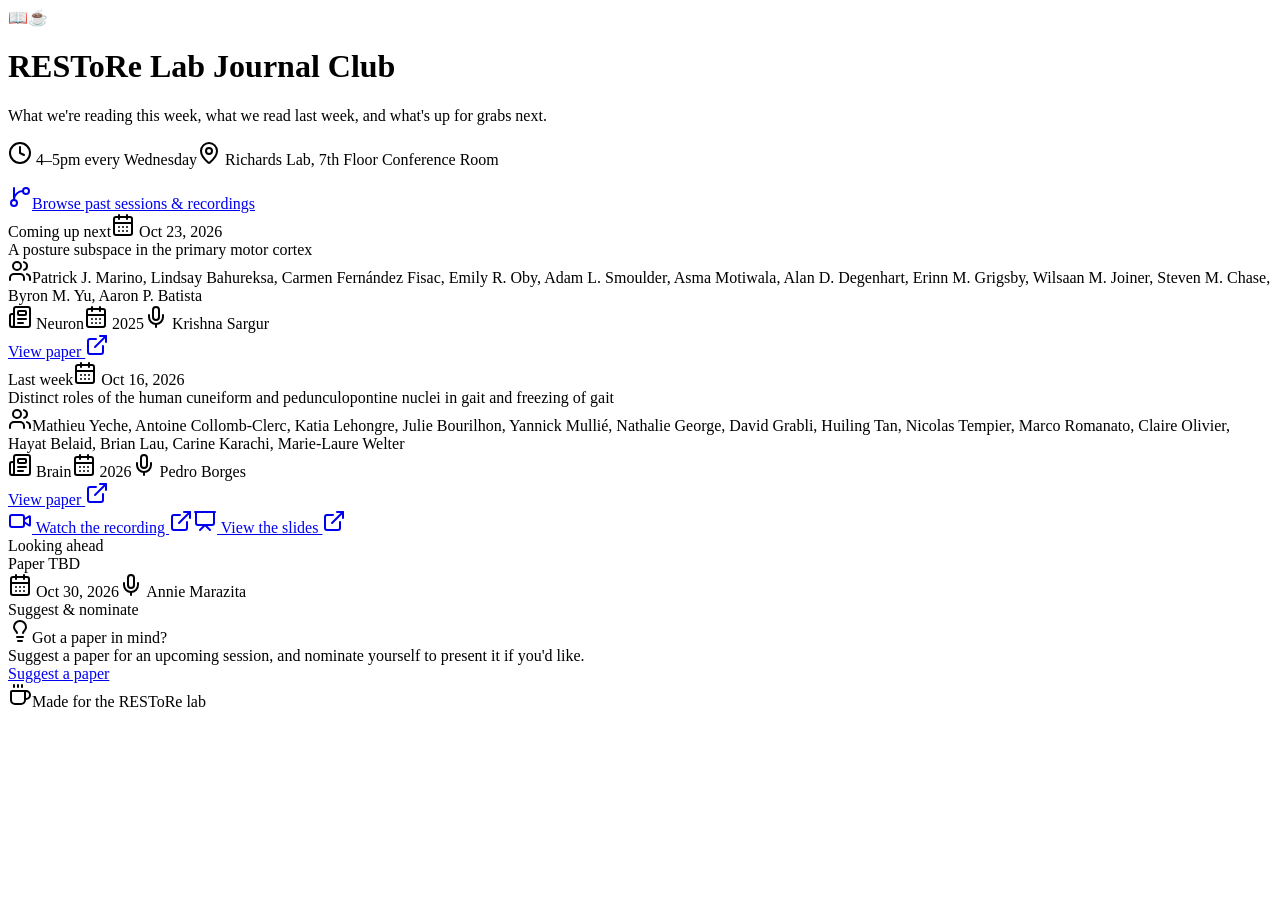
==== commit d97f0057: "Add Pedro's recording + slides; redeploy rotated schedule Video compressed from ~115MB to ~68MB (720" ====
--- a/index.html
+++ b/index.html
@@ -1 +1 @@
-<!DOCTYPE html><html lang="en" class="geist_a71539c9-module__T19VSG__variable fredoka_d337739d-module__u3EQza__variable h-full antialiased"><head><meta charSet="utf-8"/><meta name="viewport" content="width=device-width, initial-scale=1"/><link rel="preload" href="/journal-club/_next/static/media/5d52bd6c4cb3f315-s.p.04niyqph9_pxk.woff2" as="font" crossorigin="" type="font/woff2"/><link rel="preload" href="/journal-club/_next/static/media/caa3a2e1cccd8315-s.p.09~u27dqhyhd6.woff2" as="font" crossorigin="" type="font/woff2"/><link rel="stylesheet" href="/journal-club/_next/static/chunks/0c09jq6jh3iwp.css" data-precedence="next"/><link rel="preload" as="script" fetchPriority="low" href="/journal-club/_next/static/chunks/0hlda1~upve6~.js"/><script src="/journal-club/_next/static/chunks/0wmg9elo-8e_g.js" async=""></script><script src="/journal-club/_next/static/chunks/0n~dq4kpx9xxx.js" async=""></script><script src="/journal-club/_next/static/chunks/turbopack-02cv6.087wxt6.js" async=""></script><script src="/journal-club/_next/static/chunks/0dbhjjzl8qfwv.js" async=""></script><script src="/journal-club/_next/static/chunks/0gei0d8pq-p_-.js" async=""></script><meta name="next-size-adjust" content=""/><title>RESToRe Lab Journal Club</title><meta name="description" content="This week&#x27;s paper, last week&#x27;s recording, and a place to suggest what&#x27;s next."/><script src="/journal-club/_next/static/chunks/03~yq9q893hmn.js" noModule=""></script></head><body class="min-h-full flex flex-col bg-background"><div hidden=""><!--$--><!--/$--></div><main class="bg-cute-dots relative mx-auto flex w-full max-w-5xl flex-1 flex-col gap-10 px-4 py-10 text-accent/40 sm:px-6 sm:py-14"><header class="flex flex-col items-center gap-3 text-center text-foreground"><span class="text-4xl" aria-hidden="true">📖☕</span><h1 class="font-heading text-3xl font-semibold sm:text-4xl">RESToRe Lab Journal Club</h1><p class="max-w-xl text-sm text-muted-foreground sm:text-base">What we&#x27;re reading this week, what we read last week, and what&#x27;s up for grabs next.</p><p class="flex flex-wrap items-center justify-center gap-x-4 gap-y-1 text-sm text-muted-foreground"><span class="inline-flex items-center gap-1.5"><svg xmlns="http://www.w3.org/2000/svg" width="24" height="24" viewBox="0 0 24 24" fill="none" stroke="currentColor" stroke-width="2" stroke-linecap="round" stroke-linejoin="round" class="lucide lucide-clock size-3.5" aria-hidden="true"><circle cx="12" cy="12" r="10"></circle><path d="M12 6v6l4 2"></path></svg> 4–5pm every Wednesday</span><span class="inline-flex items-center gap-1.5"><svg xmlns="http://www.w3.org/2000/svg" width="24" height="24" viewBox="0 0 24 24" fill="none" stroke="currentColor" stroke-width="2" stroke-linecap="round" stroke-linejoin="round" class="lucide lucide-map-pin size-3.5" aria-hidden="true"><path d="M20 10c0 4.993-5.539 10.193-7.399 11.799a1 1 0 0 1-1.202 0C9.539 20.193 4 14.993 4 10a8 8 0 0 1 16 0"></path><circle cx="12" cy="10" r="3"></circle></svg> Richards Lab, 7th Floor Conference Room</span></p><a href="https://github.com/cajigaslab/journal-club/tree/main/sessions" target="_blank" rel="noreferrer" data-slot="button" data-variant="outline" data-size="sm" class="group/button inline-flex shrink-0 items-center justify-center border bg-clip-padding font-medium whitespace-nowrap transition-all outline-none select-none focus-visible:border-ring focus-visible:ring-3 focus-visible:ring-ring/50 active:not-aria-[haspopup]:translate-y-px disabled:pointer-events-none disabled:opacity-50 aria-invalid:border-destructive aria-invalid:ring-3 aria-invalid:ring-destructive/20 dark:aria-invalid:border-destructive/50 dark:aria-invalid:ring-destructive/40 [&amp;_svg]:pointer-events-none [&amp;_svg]:shrink-0 border-border bg-background hover:bg-muted hover:text-foreground aria-expanded:bg-muted aria-expanded:text-foreground dark:border-input dark:bg-input/30 dark:hover:bg-input/50 h-7 gap-1 rounded-full px-3 text-[0.8rem] has-data-[icon=inline-end]:pr-1.5 has-data-[icon=inline-start]:pl-1.5 [&amp;_svg:not([class*=&#x27;size-&#x27;])]:size-3.5 mt-2"><svg xmlns="http://www.w3.org/2000/svg" width="24" height="24" viewBox="0 0 24 24" fill="none" stroke="currentColor" stroke-width="2" stroke-linecap="round" stroke-linejoin="round" class="lucide lucide-git-branch size-4" aria-hidden="true" data-icon="inline-start"><path d="M15 6a9 9 0 0 0-9 9V3"></path><circle cx="18" cy="6" r="3"></circle><circle cx="6" cy="18" r="3"></circle></svg>Browse past sessions &amp; recordings</a></header><div class="grid gap-6 text-foreground md:grid-cols-2"><div data-slot="card" data-size="default" class="group/card flex flex-col gap-4 overflow-hidden rounded-3xl py-5 text-sm text-card-foreground has-data-[slot=card-footer]:pb-0 has-[&gt;img:first-child]:pt-0 data-[size=sm]:gap-3 data-[size=sm]:py-4 data-[size=sm]:has-data-[slot=card-footer]:pb-0 *:[img:first-child]:rounded-t-3xl *:[img:last-child]:rounded-b-3xl ring-2 ring-primary/25 bg-gradient-to-br from-card to-primary/5"><div data-slot="card-header" class="group/card-header @container/card-header grid auto-rows-min items-start gap-1 rounded-t-3xl px-5 group-data-[size=sm]/card:px-4 has-data-[slot=card-action]:grid-cols-[1fr_auto] has-data-[slot=card-description]:grid-rows-[auto_auto] [.border-b]:pb-4 group-data-[size=sm]/card:[.border-b]:pb-3"><div class="flex flex-wrap items-center gap-2"><span data-slot="badge" data-variant="default" class="group/badge inline-flex h-5 shrink-0 items-center justify-center gap-1 overflow-hidden rounded-full border border-transparent px-2.5 py-0.5 text-xs font-medium whitespace-nowrap transition-all focus-visible:border-ring focus-visible:ring-[3px] focus-visible:ring-ring/50 has-data-[icon=inline-end]:pr-1.5 has-data-[icon=inline-start]:pl-1.5 aria-invalid:border-destructive aria-invalid:ring-destructive/20 dark:aria-invalid:ring-destructive/40 [&amp;&gt;svg]:pointer-events-none [&amp;&gt;svg]:size-3! bg-primary text-primary-foreground [a]:hover:bg-primary/80 w-fit">Coming up next</span><span class="inline-flex items-center gap-1 text-xs text-muted-foreground"><svg xmlns="http://www.w3.org/2000/svg" width="24" height="24" viewBox="0 0 24 24" fill="none" stroke="currentColor" stroke-width="2" stroke-linecap="round" stroke-linejoin="round" class="lucide lucide-calendar-days size-3.5" aria-hidden="true"><path d="M8 2v4"></path><path d="M16 2v4"></path><rect width="18" height="18" x="3" y="4" rx="2"></rect><path d="M3 10h18"></path><path d="M8 14h.01"></path><path d="M12 14h.01"></path><path d="M16 14h.01"></path><path d="M8 18h.01"></path><path d="M12 18h.01"></path><path d="M16 18h.01"></path></svg> <!-- -->Oct 16, 2026</span></div><div data-slot="card-title" class="font-heading text-lg leading-snug font-semibold group-data-[size=sm]/card:text-base mt-1">Distinct roles of the human cuneiform and pedunculopontine nuclei in gait and freezing of gait</div></div><div data-slot="card-content" class="px-5 group-data-[size=sm]/card:px-4 flex flex-col gap-2.5"><div data-slot="card-description" class="text-sm text-muted-foreground flex items-start gap-1.5"><svg xmlns="http://www.w3.org/2000/svg" width="24" height="24" viewBox="0 0 24 24" fill="none" stroke="currentColor" stroke-width="2" stroke-linecap="round" stroke-linejoin="round" class="lucide lucide-users mt-0.5 size-3.5 shrink-0" aria-hidden="true"><path d="M16 21v-2a4 4 0 0 0-4-4H6a4 4 0 0 0-4 4v2"></path><path d="M16 3.128a4 4 0 0 1 0 7.744"></path><path d="M22 21v-2a4 4 0 0 0-3-3.87"></path><circle cx="9" cy="7" r="4"></circle></svg><span>Mathieu Yeche, Antoine Collomb-Clerc, Katia Lehongre, Julie Bourilhon, Yannick Mullié, Nathalie George, David Grabli, Huiling Tan, Nicolas Tempier, Marco Romanato, Claire Olivier, Hayat Belaid, Brian Lau, Carine Karachi, Marie-Laure Welter</span></div><div class="flex flex-wrap gap-x-4 gap-y-1.5 pt-1 text-sm text-muted-foreground"><span class="inline-flex items-center gap-1.5"><svg xmlns="http://www.w3.org/2000/svg" width="24" height="24" viewBox="0 0 24 24" fill="none" stroke="currentColor" stroke-width="2" stroke-linecap="round" stroke-linejoin="round" class="lucide lucide-newspaper size-3.5" aria-hidden="true"><path d="M15 18h-5"></path><path d="M18 14h-8"></path><path d="M4 22h16a2 2 0 0 0 2-2V4a2 2 0 0 0-2-2H8a2 2 0 0 0-2 2v16a2 2 0 0 1-4 0v-9a2 2 0 0 1 2-2h2"></path><rect width="8" height="4" x="10" y="6" rx="1"></rect></svg> <!-- -->Brain</span><span class="inline-flex items-center gap-1.5"><svg xmlns="http://www.w3.org/2000/svg" width="24" height="24" viewBox="0 0 24 24" fill="none" stroke="currentColor" stroke-width="2" stroke-linecap="round" stroke-linejoin="round" class="lucide lucide-calendar-days size-3.5" aria-hidden="true"><path d="M8 2v4"></path><path d="M16 2v4"></path><rect width="18" height="18" x="3" y="4" rx="2"></rect><path d="M3 10h18"></path><path d="M8 14h.01"></path><path d="M12 14h.01"></path><path d="M16 14h.01"></path><path d="M8 18h.01"></path><path d="M12 18h.01"></path><path d="M16 18h.01"></path></svg> <!-- -->2026</span><span class="inline-flex items-center gap-1.5"><svg xmlns="http://www.w3.org/2000/svg" width="24" height="24" viewBox="0 0 24 24" fill="none" stroke="currentColor" stroke-width="2" stroke-linecap="round" stroke-linejoin="round" class="lucide lucide-mic size-3.5" aria-hidden="true"><path d="M12 19v3"></path><path d="M19 10v2a7 7 0 0 1-14 0v-2"></path><rect x="9" y="2" width="6" height="13" rx="3"></rect></svg> <!-- -->Pedro Borges</span></div><a href="https://doi.org/10.1093/brain/awag259" target="_blank" rel="noreferrer" class="inline-flex w-fit items-center gap-1 text-sm text-primary underline-offset-4 hover:underline">View paper <svg xmlns="http://www.w3.org/2000/svg" width="24" height="24" viewBox="0 0 24 24" fill="none" stroke="currentColor" stroke-width="2" stroke-linecap="round" stroke-linejoin="round" class="lucide lucide-external-link size-3.5" aria-hidden="true"><path d="M15 3h6v6"></path><path d="M10 14 21 3"></path><path d="M18 13v6a2 2 0 0 1-2 2H5a2 2 0 0 1-2-2V8a2 2 0 0 1 2-2h6"></path></svg></a></div></div><div data-slot="card" data-size="default" class="group/card flex flex-col gap-4 overflow-hidden rounded-3xl py-5 text-sm text-card-foreground has-data-[slot=card-footer]:pb-0 has-[&gt;img:first-child]:pt-0 data-[size=sm]:gap-3 data-[size=sm]:py-4 data-[size=sm]:has-data-[slot=card-footer]:pb-0 *:[img:first-child]:rounded-t-3xl *:[img:last-child]:rounded-b-3xl ring-1 ring-secondary-foreground/10 bg-gradient-to-br from-card to-secondary/10"><div data-slot="card-header" class="group/card-header @container/card-header grid auto-rows-min items-start gap-1 rounded-t-3xl px-5 group-data-[size=sm]/card:px-4 has-data-[slot=card-action]:grid-cols-[1fr_auto] has-data-[slot=card-description]:grid-rows-[auto_auto] [.border-b]:pb-4 group-data-[size=sm]/card:[.border-b]:pb-3"><div class="flex flex-wrap items-center gap-2"><span data-slot="badge" data-variant="secondary" class="group/badge inline-flex h-5 shrink-0 items-center justify-center gap-1 overflow-hidden rounded-full border border-transparent px-2.5 py-0.5 text-xs font-medium whitespace-nowrap transition-all focus-visible:border-ring focus-visible:ring-[3px] focus-visible:ring-ring/50 has-data-[icon=inline-end]:pr-1.5 has-data-[icon=inline-start]:pl-1.5 aria-invalid:border-destructive aria-invalid:ring-destructive/20 dark:aria-invalid:ring-destructive/40 [&amp;&gt;svg]:pointer-events-none [&amp;&gt;svg]:size-3! bg-secondary text-secondary-foreground [a]:hover:bg-secondary/80 w-fit">Last week</span><span class="inline-flex items-center gap-1 text-xs text-muted-foreground"><svg xmlns="http://www.w3.org/2000/svg" width="24" height="24" viewBox="0 0 24 24" fill="none" stroke="currentColor" stroke-width="2" stroke-linecap="round" stroke-linejoin="round" class="lucide lucide-calendar-days size-3.5" aria-hidden="true"><path d="M8 2v4"></path><path d="M16 2v4"></path><rect width="18" height="18" x="3" y="4" rx="2"></rect><path d="M3 10h18"></path><path d="M8 14h.01"></path><path d="M12 14h.01"></path><path d="M16 14h.01"></path><path d="M8 18h.01"></path><path d="M12 18h.01"></path><path d="M16 18h.01"></path></svg> <!-- -->Aug 26, 2026</span></div><div data-slot="card-title" class="font-heading text-lg leading-snug font-semibold group-data-[size=sm]/card:text-base mt-1">Real-time brain-computer interface control of walking exoskeleton with bilateral sensory feedback</div></div><div data-slot="card-content" class="px-5 group-data-[size=sm]/card:px-4 flex flex-col gap-2.5"><div data-slot="card-description" class="text-sm text-muted-foreground flex items-start gap-1.5"><svg xmlns="http://www.w3.org/2000/svg" width="24" height="24" viewBox="0 0 24 24" fill="none" stroke="currentColor" stroke-width="2" stroke-linecap="round" stroke-linejoin="round" class="lucide lucide-users mt-0.5 size-3.5 shrink-0" aria-hidden="true"><path d="M16 21v-2a4 4 0 0 0-4-4H6a4 4 0 0 0-4 4v2"></path><path d="M16 3.128a4 4 0 0 1 0 7.744"></path><path d="M22 21v-2a4 4 0 0 0-3-3.87"></path><circle cx="9" cy="7" r="4"></circle></svg><span>Jeffrey Lim, Po T. Wang, Won Joon Sohn, Derrick Lin, Shravan Thaploo, Luke Bashford, David A. Bjanes, Angelica Nguyen, Hui Gong, Michelle Armacost, Susan J. Shaw, Spencer Kellis, Brian Lee, Darrin J. Lee, Payam Heydari, Richard A. Andersen, Zoran Nenadic, Charles Y. Liu, An H. Do</span></div><div class="flex flex-wrap gap-x-4 gap-y-1.5 pt-1 text-sm text-muted-foreground"><span class="inline-flex items-center gap-1.5"><svg xmlns="http://www.w3.org/2000/svg" width="24" height="24" viewBox="0 0 24 24" fill="none" stroke="currentColor" stroke-width="2" stroke-linecap="round" stroke-linejoin="round" class="lucide lucide-newspaper size-3.5" aria-hidden="true"><path d="M15 18h-5"></path><path d="M18 14h-8"></path><path d="M4 22h16a2 2 0 0 0 2-2V4a2 2 0 0 0-2-2H8a2 2 0 0 0-2 2v16a2 2 0 0 1-4 0v-9a2 2 0 0 1 2-2h2"></path><rect width="8" height="4" x="10" y="6" rx="1"></rect></svg> <!-- -->Brain Stimulation</span><span class="inline-flex items-center gap-1.5"><svg xmlns="http://www.w3.org/2000/svg" width="24" height="24" viewBox="0 0 24 24" fill="none" stroke="currentColor" stroke-width="2" stroke-linecap="round" stroke-linejoin="round" class="lucide lucide-calendar-days size-3.5" aria-hidden="true"><path d="M8 2v4"></path><path d="M16 2v4"></path><rect width="18" height="18" x="3" y="4" rx="2"></rect><path d="M3 10h18"></path><path d="M8 14h.01"></path><path d="M12 14h.01"></path><path d="M16 14h.01"></path><path d="M8 18h.01"></path><path d="M12 18h.01"></path><path d="M16 18h.01"></path></svg> <!-- -->2026</span><span class="inline-flex items-center gap-1.5"><svg xmlns="http://www.w3.org/2000/svg" width="24" height="24" viewBox="0 0 24 24" fill="none" stroke="currentColor" stroke-width="2" stroke-linecap="round" stroke-linejoin="round" class="lucide lucide-mic size-3.5" aria-hidden="true"><path d="M12 19v3"></path><path d="M19 10v2a7 7 0 0 1-14 0v-2"></path><rect x="9" y="2" width="6" height="13" rx="3"></rect></svg> <!-- -->Hasan Ashraf</span></div><a href="https://doi.org/10.1016/j.brs.2026.103065" target="_blank" rel="noreferrer" class="inline-flex w-fit items-center gap-1 text-sm text-primary underline-offset-4 hover:underline">View paper <svg xmlns="http://www.w3.org/2000/svg" width="24" height="24" viewBox="0 0 24 24" fill="none" stroke="currentColor" stroke-width="2" stroke-linecap="round" stroke-linejoin="round" class="lucide lucide-external-link size-3.5" aria-hidden="true"><path d="M15 3h6v6"></path><path d="M10 14 21 3"></path><path d="M18 13v6a2 2 0 0 1-2 2H5a2 2 0 0 1-2-2V8a2 2 0 0 1 2-2h6"></path></svg></a><span class="inline-flex w-fit items-center gap-1.5 text-sm text-muted-foreground"><svg xmlns="http://www.w3.org/2000/svg" width="24" height="24" viewBox="0 0 24 24" fill="none" stroke="currentColor" stroke-width="2" stroke-linecap="round" stroke-linejoin="round" class="lucide lucide-video size-3.5" aria-hidden="true"><path d="m16 13 5.223 3.482a.5.5 0 0 0 .777-.416V7.87a.5.5 0 0 0-.752-.432L16 10.5"></path><rect x="2" y="6" width="14" height="12" rx="2"></rect></svg> Recording not posted yet</span></div></div></div><div data-slot="card" data-size="sm" class="group/card flex flex-col gap-4 overflow-hidden rounded-3xl py-5 text-sm has-data-[slot=card-footer]:pb-0 has-[&gt;img:first-child]:pt-0 data-[size=sm]:gap-3 data-[size=sm]:py-4 data-[size=sm]:has-data-[slot=card-footer]:pb-0 *:[img:first-child]:rounded-t-3xl *:[img:last-child]:rounded-b-3xl ring-1 ring-border/70 bg-card/60 text-foreground"><div data-slot="card-header" class="group/card-header @container/card-header grid auto-rows-min items-start gap-1 rounded-t-3xl px-5 group-data-[size=sm]/card:px-4 has-data-[slot=card-action]:grid-cols-[1fr_auto] has-data-[slot=card-description]:grid-rows-[auto_auto] [.border-b]:pb-4 group-data-[size=sm]/card:[.border-b]:pb-3"><span data-slot="badge" data-variant="outline" class="group/badge inline-flex h-5 shrink-0 items-center justify-center gap-1 overflow-hidden rounded-full border px-2.5 py-0.5 text-xs font-medium whitespace-nowrap transition-all focus-visible:border-ring focus-visible:ring-[3px] focus-visible:ring-ring/50 has-data-[icon=inline-end]:pr-1.5 has-data-[icon=inline-start]:pl-1.5 aria-invalid:border-destructive aria-invalid:ring-destructive/20 dark:aria-invalid:ring-destructive/40 [&amp;&gt;svg]:pointer-events-none [&amp;&gt;svg]:size-3! border-border text-foreground [a]:hover:bg-muted [a]:hover:text-muted-foreground w-fit">Looking ahead</span></div><div data-slot="card-content" class="px-5 group-data-[size=sm]/card:px-4 flex flex-col gap-4"><div class="flex flex-col gap-1.5 text-sm"><a href="https://doi.org/10.1016/j.neuron.2025.07.030" target="_blank" rel="noreferrer" class="font-heading inline-flex w-fit items-center gap-1.5 text-lg leading-snug font-semibold text-foreground hover:underline">A posture subspace in the primary motor cortex<!-- --> <svg xmlns="http://www.w3.org/2000/svg" width="24" height="24" viewBox="0 0 24 24" fill="none" stroke="currentColor" stroke-width="2" stroke-linecap="round" stroke-linejoin="round" class="lucide lucide-external-link size-4 shrink-0" aria-hidden="true"><path d="M15 3h6v6"></path><path d="M10 14 21 3"></path><path d="M18 13v6a2 2 0 0 1-2 2H5a2 2 0 0 1-2-2V8a2 2 0 0 1 2-2h6"></path></svg></a><div class="flex flex-wrap items-center gap-x-4 gap-y-1 text-muted-foreground"><span class="inline-flex items-center gap-1.5"><svg xmlns="http://www.w3.org/2000/svg" width="24" height="24" viewBox="0 0 24 24" fill="none" stroke="currentColor" stroke-width="2" stroke-linecap="round" stroke-linejoin="round" class="lucide lucide-calendar-days size-3.5" aria-hidden="true"><path d="M8 2v4"></path><path d="M16 2v4"></path><rect width="18" height="18" x="3" y="4" rx="2"></rect><path d="M3 10h18"></path><path d="M8 14h.01"></path><path d="M12 14h.01"></path><path d="M16 14h.01"></path><path d="M8 18h.01"></path><path d="M12 18h.01"></path><path d="M16 18h.01"></path></svg> <!-- -->Oct 23, 2026</span><span class="inline-flex items-center gap-1.5"><svg xmlns="http://www.w3.org/2000/svg" width="24" height="24" viewBox="0 0 24 24" fill="none" stroke="currentColor" stroke-width="2" stroke-linecap="round" stroke-linejoin="round" class="lucide lucide-mic size-3.5" aria-hidden="true"><path d="M12 19v3"></path><path d="M19 10v2a7 7 0 0 1-14 0v-2"></path><rect x="9" y="2" width="6" height="13" rx="3"></rect></svg> <!-- -->Krishna Sargur</span></div><span class="flex items-start gap-1.5 text-muted-foreground"><svg xmlns="http://www.w3.org/2000/svg" width="24" height="24" viewBox="0 0 24 24" fill="none" stroke="currentColor" stroke-width="2" stroke-linecap="round" stroke-linejoin="round" class="lucide lucide-users mt-0.5 size-3.5 shrink-0" aria-hidden="true"><path d="M16 21v-2a4 4 0 0 0-4-4H6a4 4 0 0 0-4 4v2"></path><path d="M16 3.128a4 4 0 0 1 0 7.744"></path><path d="M22 21v-2a4 4 0 0 0-3-3.87"></path><circle cx="9" cy="7" r="4"></circle></svg> <!-- -->Patrick J. Marino, Lindsay Bahureksa, Carmen Fernández Fisac, Emily R. Oby, Adam L. Smoulder, Asma Motiwala, Alan D. Degenhart, Erinn M. Grigsby, Wilsaan M. Joiner, Steven M. Chase, Byron M. Yu, Aaron P. Batista</span><span class="inline-flex items-center gap-1.5 text-muted-foreground"><svg xmlns="http://www.w3.org/2000/svg" width="24" height="24" viewBox="0 0 24 24" fill="none" stroke="currentColor" stroke-width="2" stroke-linecap="round" stroke-linejoin="round" class="lucide lucide-newspaper size-3.5" aria-hidden="true"><path d="M15 18h-5"></path><path d="M18 14h-8"></path><path d="M4 22h16a2 2 0 0 0 2-2V4a2 2 0 0 0-2-2H8a2 2 0 0 0-2 2v16a2 2 0 0 1-4 0v-9a2 2 0 0 1 2-2h2"></path><rect width="8" height="4" x="10" y="6" rx="1"></rect></svg>Neuron · 2025</span></div><div class="flex flex-col gap-1.5 text-sm"><span class="font-heading text-lg leading-snug font-semibold text-muted-foreground">Paper TBD</span><div class="flex flex-wrap items-center gap-x-4 gap-y-1 text-muted-foreground"><span class="inline-flex items-center gap-1.5"><svg xmlns="http://www.w3.org/2000/svg" width="24" height="24" viewBox="0 0 24 24" fill="none" stroke="currentColor" stroke-width="2" stroke-linecap="round" stroke-linejoin="round" class="lucide lucide-calendar-days size-3.5" aria-hidden="true"><path d="M8 2v4"></path><path d="M16 2v4"></path><rect width="18" height="18" x="3" y="4" rx="2"></rect><path d="M3 10h18"></path><path d="M8 14h.01"></path><path d="M12 14h.01"></path><path d="M16 14h.01"></path><path d="M8 18h.01"></path><path d="M12 18h.01"></path><path d="M16 18h.01"></path></svg> <!-- -->Oct 30, 2026</span><span class="inline-flex items-center gap-1.5"><svg xmlns="http://www.w3.org/2000/svg" width="24" height="24" viewBox="0 0 24 24" fill="none" stroke="currentColor" stroke-width="2" stroke-linecap="round" stroke-linejoin="round" class="lucide lucide-mic size-3.5" aria-hidden="true"><path d="M12 19v3"></path><path d="M19 10v2a7 7 0 0 1-14 0v-2"></path><rect x="9" y="2" width="6" height="13" rx="3"></rect></svg> <!-- -->Annie Marazita</span></div></div></div></div><div data-slot="card" data-size="default" class="group/card flex flex-col gap-4 overflow-hidden rounded-3xl py-5 text-sm has-data-[slot=card-footer]:pb-0 has-[&gt;img:first-child]:pt-0 data-[size=sm]:gap-3 data-[size=sm]:py-4 data-[size=sm]:has-data-[slot=card-footer]:pb-0 *:[img:first-child]:rounded-t-3xl *:[img:last-child]:rounded-b-3xl ring-1 ring-accent-foreground/10 bg-gradient-to-br from-card to-accent/10 text-foreground"><div data-slot="card-header" class="group/card-header @container/card-header grid auto-rows-min items-start gap-1 rounded-t-3xl px-5 group-data-[size=sm]/card:px-4 has-data-[slot=card-action]:grid-cols-[1fr_auto] has-data-[slot=card-description]:grid-rows-[auto_auto] [.border-b]:pb-4 group-data-[size=sm]/card:[.border-b]:pb-3"><span data-slot="badge" data-variant="outline" class="group/badge inline-flex h-5 shrink-0 items-center justify-center gap-1 overflow-hidden rounded-full border px-2.5 py-0.5 text-xs font-medium whitespace-nowrap transition-all focus-visible:border-ring focus-visible:ring-[3px] focus-visible:ring-ring/50 has-data-[icon=inline-end]:pr-1.5 has-data-[icon=inline-start]:pl-1.5 aria-invalid:border-destructive aria-invalid:ring-destructive/20 dark:aria-invalid:ring-destructive/40 [&amp;&gt;svg]:pointer-events-none [&amp;&gt;svg]:size-3! border-border text-foreground [a]:hover:bg-muted [a]:hover:text-muted-foreground w-fit">Suggest &amp; nominate</span><div data-slot="card-title" class="font-heading text-lg leading-snug font-semibold group-data-[size=sm]/card:text-base mt-1 flex items-center gap-2"><svg xmlns="http://www.w3.org/2000/svg" width="24" height="24" viewBox="0 0 24 24" fill="none" stroke="currentColor" stroke-width="2" stroke-linecap="round" stroke-linejoin="round" class="lucide lucide-lightbulb size-4.5" aria-hidden="true"><path d="M15 14c.2-1 .7-1.7 1.5-2.5 1-.9 1.5-2.2 1.5-3.5A6 6 0 0 0 6 8c0 1 .2 2.2 1.5 3.5.7.7 1.3 1.5 1.5 2.5"></path><path d="M9 18h6"></path><path d="M10 22h4"></path></svg>Got a paper in mind?</div><div data-slot="card-description" class="text-sm text-muted-foreground">Suggest a paper for an upcoming session, and nominate yourself to present it if you&#x27;d like.</div><a href="https://forms.gle/uAfpMGToLyy5ERd86" target="_blank" rel="noreferrer" data-slot="button" data-variant="default" data-size="default" class="group/button inline-flex shrink-0 items-center justify-center rounded-full border border-transparent bg-clip-padding text-sm font-medium whitespace-nowrap transition-all outline-none select-none focus-visible:border-ring focus-visible:ring-3 focus-visible:ring-ring/50 active:not-aria-[haspopup]:translate-y-px disabled:pointer-events-none disabled:opacity-50 aria-invalid:border-destructive aria-invalid:ring-3 aria-invalid:ring-destructive/20 dark:aria-invalid:border-destructive/50 dark:aria-invalid:ring-destructive/40 [&amp;_svg]:pointer-events-none [&amp;_svg]:shrink-0 [&amp;_svg:not([class*=&#x27;size-&#x27;])]:size-4 bg-primary text-primary-foreground shadow-sm [a]:hover:bg-primary/85 h-9 gap-1.5 px-4 has-data-[icon=inline-end]:pr-3 has-data-[icon=inline-start]:pl-3 mt-3 w-fit">Suggest a paper</a></div></div><footer class="mt-4 flex items-center justify-center gap-1.5 text-xs text-muted-foreground"><svg xmlns="http://www.w3.org/2000/svg" width="24" height="24" viewBox="0 0 24 24" fill="none" stroke="currentColor" stroke-width="2" stroke-linecap="round" stroke-linejoin="round" class="lucide lucide-coffee size-3.5" aria-hidden="true"><path d="M10 2v2"></path><path d="M14 2v2"></path><path d="M16 8a1 1 0 0 1 1 1v8a4 4 0 0 1-4 4H7a4 4 0 0 1-4-4V9a1 1 0 0 1 1-1h14a4 4 0 1 1 0 8h-1"></path><path d="M6 2v2"></path></svg>Made for the RESToRe lab</footer></main><!--$--><!--/$--><script src="/journal-club/_next/static/chunks/0hlda1~upve6~.js" id="_R_" async=""></script><script>(self.__next_f=self.__next_f||[]).push([0])</script><script>self.__next_f.push([1,"1:\"$Sreact.fragment\"\n2:I[39756,[\"/journal-club/_next/static/chunks/0dbhjjzl8qfwv.js\"],\"default\"]\n3:I[37457,[\"/journal-club/_next/static/chunks/0dbhjjzl8qfwv.js\"],\"default\"]\n4:I[5014,[\"/journal-club/_next/static/chunks/0dbhjjzl8qfwv.js\",\"/journal-club/_next/static/chunks/0gei0d8pq-p_-.js\"],\"default\"]\nc:I[68027,[\"/journal-club/_next/static/chunks/0dbhjjzl8qfwv.js\"],\"default\",1]\n:HL[\"/journal-club/_next/static/chunks/0c09jq6jh3iwp.css\",\"style\"]\n:HL[\"/journal-club/_next/static/media/5d52bd6c4cb3f315-s.p.04niyqph9_pxk.woff2\",\"font\",{\"crossOrigin\":\"\",\"type\":\"font/woff2\"}]\n:HL[\"/journal-club/_next/static/media/caa3a2e1cccd8315-s.p.09~u27dqhyhd6.woff2\",\"font\",{\"crossOrigin\":\"\",\"type\":\"font/woff2\"}]\n"])</script><script>self.__next_f.push([1,"0:{\"P\":null,\"c\":[\"\",\"\"],\"q\":\"\",\"i\":false,\"f\":[[[\"\",{\"children\":[\"__PAGE__\",{}]},\"$undefined\",\"$undefined\",16],[[\"$\",\"$1\",\"c\",{\"children\":[[[\"$\",\"link\",\"0\",{\"rel\":\"stylesheet\",\"href\":\"/journal-club/_next/static/chunks/0c09jq6jh3iwp.css\",\"precedence\":\"next\",\"crossOrigin\":\"$undefined\",\"nonce\":\"$undefined\"}],[\"$\",\"script\",\"script-0\",{\"src\":\"/journal-club/_next/static/chunks/0dbhjjzl8qfwv.js\",\"async\":true,\"nonce\":\"$undefined\"}]],[\"$\",\"html\",null,{\"lang\":\"en\",\"className\":\"geist_a71539c9-module__T19VSG__variable fredoka_d337739d-module__u3EQza__variable h-full antialiased\",\"children\":[\"$\",\"body\",null,{\"className\":\"min-h-full flex flex-col bg-background\",\"children\":[\"$\",\"$L2\",null,{\"parallelRouterKey\":\"children\",\"error\":\"$undefined\",\"errorStyles\":\"$undefined\",\"errorScripts\":\"$undefined\",\"template\":[\"$\",\"$L3\",null,{}],\"templateStyles\":\"$undefined\",\"templateScripts\":\"$undefined\",\"notFound\":[[[\"$\",\"title\",null,{\"children\":\"404: This page could not be found.\"}],[\"$\",\"div\",null,{\"style\":{\"fontFamily\":\"system-ui,\\\"Segoe UI\\\",Roboto,Helvetica,Arial,sans-serif,\\\"Apple Color Emoji\\\",\\\"Segoe UI Emoji\\\"\",\"height\":\"100vh\",\"textAlign\":\"center\",\"display\":\"flex\",\"flexDirection\":\"column\",\"alignItems\":\"center\",\"justifyContent\":\"center\"},\"children\":[\"$\",\"div\",null,{\"children\":[[\"$\",\"style\",null,{\"dangerouslySetInnerHTML\":{\"__html\":\"body{color:#000;background:#fff;margin:0}.next-error-h1{border-right:1px solid rgba(0,0,0,.3)}@media (prefers-color-scheme:dark){body{color:#fff;background:#000}.next-error-h1{border-right:1px solid rgba(255,255,255,.3)}}\"}}],[\"$\",\"h1\",null,{\"className\":\"next-error-h1\",\"style\":{\"display\":\"inline-block\",\"margin\":\"0 20px 0 0\",\"padding\":\"0 23px 0 0\",\"fontSize\":24,\"fontWeight\":500,\"verticalAlign\":\"top\",\"lineHeight\":\"49px\"},\"children\":404}],[\"$\",\"div\",null,{\"style\":{\"display\":\"inline-block\"},\"children\":[\"$\",\"h2\",null,{\"style\":{\"fontSize\":14,\"fontWeight\":400,\"lineHeight\":\"49px\",\"margin\":0},\"children\":\"This page could not be found.\"}]}]]}]}]],[]],\"forbidden\":\"$undefined\",\"unauthorized\":\"$undefined\"}]}]}]]}],{\"children\":[[\"$\",\"$1\",\"c\",{\"children\":[[\"$\",\"main\",null,{\"className\":\"bg-cute-dots relative mx-auto flex w-full max-w-5xl flex-1 flex-col gap-10 px-4 py-10 text-accent/40 sm:px-6 sm:py-14\",\"children\":[[\"$\",\"header\",null,{\"className\":\"flex flex-col items-center gap-3 text-center text-foreground\",\"children\":[[\"$\",\"span\",null,{\"className\":\"text-4xl\",\"aria-hidden\":true,\"children\":\"📖☕\"}],[\"$\",\"h1\",null,{\"className\":\"font-heading text-3xl font-semibold sm:text-4xl\",\"children\":\"RESToRe Lab Journal Club\"}],[\"$\",\"p\",null,{\"className\":\"max-w-xl text-sm text-muted-foreground sm:text-base\",\"children\":\"What we're reading this week, what we read last week, and what's up for grabs next.\"}],[\"$\",\"p\",null,{\"className\":\"flex flex-wrap items-center justify-center gap-x-4 gap-y-1 text-sm text-muted-foreground\",\"children\":[[\"$\",\"span\",null,{\"className\":\"inline-flex items-center gap-1.5\",\"children\":[[\"$\",\"$L4\",null,{\"ref\":\"$undefined\",\"iconNode\":[[\"circle\",{\"cx\":\"12\",\"cy\":\"12\",\"r\":\"10\",\"key\":\"1mglay\"}],[\"path\",{\"d\":\"M12 6v6l4 2\",\"key\":\"mmk7yg\"}]],\"className\":\"lucide-clock size-3.5\"}],\" 4–5pm every Wednesday\"]}],[\"$\",\"span\",null,{\"className\":\"inline-flex items-center gap-1.5\",\"children\":[[\"$\",\"$L4\",null,{\"ref\":\"$undefined\",\"iconNode\":[[\"path\",{\"d\":\"M20 10c0 4.993-5.539 10.193-7.399 11.799a1 1 0 0 1-1.202 0C9.539 20.193 4 14.993 4 10a8 8 0 0 1 16 0\",\"key\":\"1r0f0z\"}],[\"circle\",{\"cx\":\"12\",\"cy\":\"10\",\"r\":\"3\",\"key\":\"ilqhr7\"}]],\"className\":\"lucide-map-pin size-3.5\"}],\" Richards Lab, 7th Floor Conference Room\"]}]]}],[\"$\",\"a\",null,{\"href\":\"https://github.com/cajigaslab/journal-club/tree/main/sessions\",\"target\":\"_blank\",\"rel\":\"noreferrer\",\"children\":[[\"$\",\"$L4\",null,{\"ref\":\"$undefined\",\"iconNode\":[[\"path\",{\"d\":\"M15 6a9 9 0 0 0-9 9V3\",\"key\":\"1cii5b\"}],[\"circle\",{\"cx\":\"18\",\"cy\":\"6\",\"r\":\"3\",\"key\":\"1h7g24\"}],[\"circle\",{\"cx\":\"6\",\"cy\":\"18\",\"r\":\"3\",\"key\":\"fqmcym\"}]],\"className\":\"lucide-git-branch size-4\",\"data-icon\":\"inline-start\"}],\"Browse past sessions \u0026 recordings\"],\"data-slot\":\"button\",\"data-variant\":\"outline\",\"data-size\":\"sm\",\"className\":\"group/button inline-flex shrink-0 items-center justify-center border bg-clip-padding font-medium whitespace-nowrap transition-all outline-none select-none focus-visible:border-ring focus-visible:ring-3 focus-visible:ring-ring/50 active:not-aria-[haspopup]:translate-y-px disabled:pointer-events-none disabled:opacity-50 aria-invalid:border-destructive aria-invalid:ring-3 aria-invalid:ring-destructive/20 dark:aria-invalid:border-destructive/50 dark:aria-invalid:ring-destructive/40 [\u0026_svg]:pointer-events-none [\u0026_svg]:shrink-0 border-border bg-background hover:bg-muted hover:text-foreground aria-expanded:bg-muted aria-expanded:text-foreground dark:border-input dark:bg-input/30 dark:hover:bg-input/50 h-7 gap-1 rounded-full px-3 text-[0.8rem] has-data-[icon=inline-end]:pr-1.5 has-data-[icon=inline-start]:pl-1.5 [\u0026_svg:not([class*='size-'])]:size-3.5 mt-2\",\"ref\":null}]]}],\"$L5\",\"$L6\",\"$L7\",\"$L8\"]}],[\"$L9\"],\"$La\"]}],{},null,false,null]},null,false,null],\"$Lb\",false]],\"m\":\"$undefined\",\"G\":[\"$c\",[\"$Ld\"]],\"S\":true,\"h\":null,\"s\":\"$undefined\",\"l\":\"$undefined\",\"p\":\"$undefined\",\"d\":\"$undefined\",\"b\":\"pmep90kXFCvYu2GS0H-mj\"}\n"])</script><script>self.__next_f.push([1,"14:I[97367,[\"/journal-club/_next/static/chunks/0dbhjjzl8qfwv.js\"],\"OutletBoundary\"]\n15:\"$Sreact.suspense\"\n17:I[97367,[\"/journal-club/_next/static/chunks/0dbhjjzl8qfwv.js\"],\"ViewportBoundary\"]\n19:I[97367,[\"/journal-club/_next/static/chunks/0dbhjjzl8qfwv.js\"],\"MetadataBoundary\"]\n"])</script><script>self.__next_f.push([1,"5:[\"$\",\"div\",null,{\"className\":\"grid gap-6 text-foreground md:grid-cols-2\",\"children\":[[\"$\",\"div\",null,{\"data-slot\":\"card\",\"data-size\":\"default\",\"className\":\"group/card flex flex-col gap-4 overflow-hidden rounded-3xl py-5 text-sm text-card-foreground has-data-[slot=card-footer]:pb-0 has-[\u003eimg:first-child]:pt-0 data-[size=sm]:gap-3 data-[size=sm]:py-4 data-[size=sm]:has-data-[slot=card-footer]:pb-0 *:[img:first-child]:rounded-t-3xl *:[img:last-child]:rounded-b-3xl ring-2 ring-primary/25 bg-gradient-to-br from-card to-primary/5\",\"children\":[[\"$\",\"div\",null,{\"data-slot\":\"card-header\",\"className\":\"group/card-header @container/card-header grid auto-rows-min items-start gap-1 rounded-t-3xl px-5 group-data-[size=sm]/card:px-4 has-data-[slot=card-action]:grid-cols-[1fr_auto] has-data-[slot=card-description]:grid-rows-[auto_auto] [.border-b]:pb-4 group-data-[size=sm]/card:[.border-b]:pb-3\",\"children\":[[\"$\",\"div\",null,{\"className\":\"flex flex-wrap items-center gap-2\",\"children\":[[\"$\",\"span\",null,{\"data-slot\":\"badge\",\"data-variant\":\"default\",\"className\":\"group/badge inline-flex h-5 shrink-0 items-center justify-center gap-1 overflow-hidden rounded-full border border-transparent px-2.5 py-0.5 text-xs font-medium whitespace-nowrap transition-all focus-visible:border-ring focus-visible:ring-[3px] focus-visible:ring-ring/50 has-data-[icon=inline-end]:pr-1.5 has-data-[icon=inline-start]:pl-1.5 aria-invalid:border-destructive aria-invalid:ring-destructive/20 dark:aria-invalid:ring-destructive/40 [\u0026\u003esvg]:pointer-events-none [\u0026\u003esvg]:size-3! bg-primary text-primary-foreground [a]:hover:bg-primary/80 w-fit\",\"children\":\"Coming up next\"}],[\"$\",\"span\",null,{\"className\":\"inline-flex items-center gap-1 text-xs text-muted-foreground\",\"children\":[[\"$\",\"$L4\",null,{\"ref\":\"$undefined\",\"iconNode\":[[\"path\",{\"d\":\"M8 2v4\",\"key\":\"1cmpym\"}],[\"path\",{\"d\":\"M16 2v4\",\"key\":\"4m81vk\"}],[\"rect\",{\"width\":\"18\",\"height\":\"18\",\"x\":\"3\",\"y\":\"4\",\"rx\":\"2\",\"key\":\"1hopcy\"}],[\"path\",{\"d\":\"M3 10h18\",\"key\":\"8toen8\"}],[\"path\",{\"d\":\"M8 14h.01\",\"key\":\"6423bh\"}],[\"path\",{\"d\":\"M12 14h.01\",\"key\":\"1etili\"}],[\"path\",{\"d\":\"M16 14h.01\",\"key\":\"1gbofw\"}],[\"path\",{\"d\":\"M8 18h.01\",\"key\":\"lrp35t\"}],[\"path\",{\"d\":\"M12 18h.01\",\"key\":\"mhygvu\"}],[\"path\",{\"d\":\"M16 18h.01\",\"key\":\"kzsmim\"}]],\"className\":\"lucide-calendar-days size-3.5\"}],\" \",\"Oct 16, 2026\"]}]]}],[\"$\",\"div\",null,{\"data-slot\":\"card-title\",\"className\":\"font-heading text-lg leading-snug font-semibold group-data-[size=sm]/card:text-base mt-1\",\"children\":\"Distinct roles of the human cuneiform and pedunculopontine nuclei in gait and freezing of gait\"}]]}],[\"$\",\"div\",null,{\"data-slot\":\"card-content\",\"className\":\"px-5 group-data-[size=sm]/card:px-4 flex flex-col gap-2.5\",\"children\":[[\"$\",\"div\",null,{\"data-slot\":\"card-description\",\"className\":\"text-sm text-muted-foreground flex items-start gap-1.5\",\"children\":[[\"$\",\"$L4\",null,{\"ref\":\"$undefined\",\"iconNode\":[[\"path\",{\"d\":\"M16 21v-2a4 4 0 0 0-4-4H6a4 4 0 0 0-4 4v2\",\"key\":\"1yyitq\"}],[\"path\",{\"d\":\"M16 3.128a4 4 0 0 1 0 7.744\",\"key\":\"16gr8j\"}],[\"path\",{\"d\":\"M22 21v-2a4 4 0 0 0-3-3.87\",\"key\":\"kshegd\"}],[\"circle\",{\"cx\":\"9\",\"cy\":\"7\",\"r\":\"4\",\"key\":\"nufk8\"}]],\"className\":\"lucide-users mt-0.5 size-3.5 shrink-0\"}],[\"$\",\"span\",null,{\"children\":\"Mathieu Yeche, Antoine Collomb-Clerc, Katia Lehongre, Julie Bourilhon, Yannick Mullié, Nathalie George, David Grabli, Huiling Tan, Nicolas Tempier, Marco Romanato, Claire Olivier, Hayat Belaid, Brian Lau, Carine Karachi, Marie-Laure Welter\"}]]}],\"\",[\"$\",\"div\",null,{\"className\":\"flex flex-wrap gap-x-4 gap-y-1.5 pt-1 text-sm text-muted-foreground\",\"children\":[[\"$\",\"span\",null,{\"className\":\"inline-flex items-center gap-1.5\",\"children\":[[\"$\",\"$L4\",null,{\"ref\":\"$undefined\",\"iconNode\":[[\"path\",{\"d\":\"M15 18h-5\",\"key\":\"95g1m2\"}],[\"path\",{\"d\":\"M18 14h-8\",\"key\":\"sponae\"}],[\"path\",{\"d\":\"M4 22h16a2 2 0 0 0 2-2V4a2 2 0 0 0-2-2H8a2 2 0 0 0-2 2v16a2 2 0 0 1-4 0v-9a2 2 0 0 1 2-2h2\",\"key\":\"39pd36\"}],[\"rect\",{\"width\":\"8\",\"height\":\"4\",\"x\":\"10\",\"y\":\"6\",\"rx\":\"1\",\"key\":\"aywv1n\"}]],\"className\":\"lucide-newspaper size-3.5\"}],\" \",\"Brain\"]}],\"$Le\",\"$Lf\"]}],\"$L10\",\"$undefined\"]}],\"$undefined\"]}],\"$L11\"]}]\n"])</script><script>self.__next_f.push([1,"6:[\"$\",\"div\",null,{\"data-slot\":\"card\",\"data-size\":\"sm\",\"className\":\"group/card flex flex-col gap-4 overflow-hidden rounded-3xl py-5 text-sm has-data-[slot=card-footer]:pb-0 has-[\u003eimg:first-child]:pt-0 data-[size=sm]:gap-3 data-[size=sm]:py-4 data-[size=sm]:has-data-[slot=card-footer]:pb-0 *:[img:first-child]:rounded-t-3xl *:[img:last-child]:rounded-b-3xl ring-1 ring-border/70 bg-card/60 text-foreground\",\"children\":[[\"$\",\"div\",null,{\"data-slot\":\"card-header\",\"className\":\"group/card-header @container/card-header grid auto-rows-min items-start gap-1 rounded-t-3xl px-5 group-data-[size=sm]/card:px-4 has-data-[slot=card-action]:grid-cols-[1fr_auto] has-data-[slot=card-description]:grid-rows-[auto_auto] [.border-b]:pb-4 group-data-[size=sm]/card:[.border-b]:pb-3\",\"children\":[\"$\",\"span\",null,{\"data-slot\":\"badge\",\"data-variant\":\"outline\",\"className\":\"group/badge inline-flex h-5 shrink-0 items-center justify-center gap-1 overflow-hidden rounded-full border px-2.5 py-0.5 text-xs font-medium whitespace-nowrap transition-all focus-visible:border-ring focus-visible:ring-[3px] focus-visible:ring-ring/50 has-data-[icon=inline-end]:pr-1.5 has-data-[icon=inline-start]:pl-1.5 aria-invalid:border-destructive aria-invalid:ring-destructive/20 dark:aria-invalid:ring-destructive/40 [\u0026\u003esvg]:pointer-events-none [\u0026\u003esvg]:size-3! border-border text-foreground [a]:hover:bg-muted [a]:hover:text-muted-foreground w-fit\",\"children\":\"Looking ahead\"}]}],[\"$\",\"div\",null,{\"data-slot\":\"card-content\",\"className\":\"px-5 group-data-[size=sm]/card:px-4 flex flex-col gap-4\",\"children\":[[\"$\",\"div\",\"2026-10-23\",{\"className\":\"flex flex-col gap-1.5 text-sm\",\"children\":[[\"$\",\"a\",null,{\"href\":\"https://doi.org/10.1016/j.neuron.2025.07.030\",\"target\":\"_blank\",\"rel\":\"noreferrer\",\"className\":\"font-heading inline-flex w-fit items-center gap-1.5 text-lg leading-snug font-semibold text-foreground hover:underline\",\"children\":[\"A posture subspace in the primary motor cortex\",\" \",[\"$\",\"$L4\",null,{\"ref\":\"$undefined\",\"iconNode\":[[\"path\",{\"d\":\"M15 3h6v6\",\"key\":\"1q9fwt\"}],[\"path\",{\"d\":\"M10 14 21 3\",\"key\":\"gplh6r\"}],[\"path\",{\"d\":\"M18 13v6a2 2 0 0 1-2 2H5a2 2 0 0 1-2-2V8a2 2 0 0 1 2-2h6\",\"key\":\"a6xqqp\"}]],\"className\":\"lucide-external-link size-4 shrink-0\"}]]}],[\"$\",\"div\",null,{\"className\":\"flex flex-wrap items-center gap-x-4 gap-y-1 text-muted-foreground\",\"children\":[[\"$\",\"span\",null,{\"className\":\"inline-flex items-center gap-1.5\",\"children\":[[\"$\",\"$L4\",null,{\"ref\":\"$undefined\",\"iconNode\":\"$5:props:children:0:props:children:0:props:children:0:props:children:1:props:children:0:props:iconNode\",\"className\":\"lucide-calendar-days size-3.5\"}],\" \",\"Oct 23, 2026\"]}],[\"$\",\"span\",null,{\"className\":\"inline-flex items-center gap-1.5\",\"children\":[[\"$\",\"$L4\",null,{\"ref\":\"$undefined\",\"iconNode\":[[\"path\",{\"d\":\"M12 19v3\",\"key\":\"npa21l\"}],[\"path\",{\"d\":\"M19 10v2a7 7 0 0 1-14 0v-2\",\"key\":\"1vc78b\"}],[\"rect\",{\"x\":\"9\",\"y\":\"2\",\"width\":\"6\",\"height\":\"13\",\"rx\":\"3\",\"key\":\"s6n7sd\"}]],\"className\":\"lucide-mic size-3.5\"}],\" \",\"Krishna Sargur\"]}]]}],[[\"$\",\"span\",null,{\"className\":\"flex items-start gap-1.5 text-muted-foreground\",\"children\":[[\"$\",\"$L4\",null,{\"ref\":\"$undefined\",\"iconNode\":\"$5:props:children:0:props:children:1:props:children:0:props:children:0:props:iconNode\",\"className\":\"lucide-users mt-0.5 size-3.5 shrink-0\"}],\" \",\"Patrick J. Marino, Lindsay Bahureksa, Carmen Fernández Fisac, Emily R. Oby, Adam L. Smoulder, Asma Motiwala, Alan D. Degenhart, Erinn M. Grigsby, Wilsaan M. Joiner, Steven M. Chase, Byron M. Yu, Aaron P. Batista\"]}],[\"$\",\"span\",null,{\"className\":\"inline-flex items-center gap-1.5 text-muted-foreground\",\"children\":[[\"$\",\"$L4\",null,{\"ref\":\"$undefined\",\"iconNode\":\"$5:props:children:0:props:children:1:props:children:2:props:children:0:props:children:0:props:iconNode\",\"className\":\"lucide-newspaper size-3.5\"}],\"Neuron · 2025\"]}]]]}],[\"$\",\"div\",\"2026-10-30\",{\"className\":\"flex flex-col gap-1.5 text-sm\",\"children\":[[\"$\",\"span\",null,{\"className\":\"font-heading text-lg leading-snug font-semibold text-muted-foreground\",\"children\":\"Paper TBD\"}],[\"$\",\"div\",null,{\"className\":\"flex flex-wrap items-center gap-x-4 gap-y-1 text-muted-foreground\",\"children\":[[\"$\",\"span\",null,{\"className\":\"inline-flex items-center gap-1.5\",\"children\":[\"$L12\",\" \",\"Oct 30, 2026\"]}],\"$L13\"]}],null]}]]}]]}]\n"])</script><script>self.__next_f.push([1,"7:[\"$\",\"div\",null,{\"data-slot\":\"card\",\"data-size\":\"default\",\"className\":\"group/card flex flex-col gap-4 overflow-hidden rounded-3xl py-5 text-sm has-data-[slot=card-footer]:pb-0 has-[\u003eimg:first-child]:pt-0 data-[size=sm]:gap-3 data-[size=sm]:py-4 data-[size=sm]:has-data-[slot=card-footer]:pb-0 *:[img:first-child]:rounded-t-3xl *:[img:last-child]:rounded-b-3xl ring-1 ring-accent-foreground/10 bg-gradient-to-br from-card to-accent/10 text-foreground\",\"children\":[\"$\",\"div\",null,{\"data-slot\":\"card-header\",\"className\":\"group/card-header @container/card-header grid auto-rows-min items-start gap-1 rounded-t-3xl px-5 group-data-[size=sm]/card:px-4 has-data-[slot=card-action]:grid-cols-[1fr_auto] has-data-[slot=card-description]:grid-rows-[auto_auto] [.border-b]:pb-4 group-data-[size=sm]/card:[.border-b]:pb-3\",\"children\":[[\"$\",\"span\",null,{\"data-slot\":\"badge\",\"data-variant\":\"outline\",\"className\":\"group/badge inline-flex h-5 shrink-0 items-center justify-center gap-1 overflow-hidden rounded-full border px-2.5 py-0.5 text-xs font-medium whitespace-nowrap transition-all focus-visible:border-ring focus-visible:ring-[3px] focus-visible:ring-ring/50 has-data-[icon=inline-end]:pr-1.5 has-data-[icon=inline-start]:pl-1.5 aria-invalid:border-destructive aria-invalid:ring-destructive/20 dark:aria-invalid:ring-destructive/40 [\u0026\u003esvg]:pointer-events-none [\u0026\u003esvg]:size-3! border-border text-foreground [a]:hover:bg-muted [a]:hover:text-muted-foreground w-fit\",\"children\":\"Suggest \u0026 nominate\"}],[\"$\",\"div\",null,{\"data-slot\":\"card-title\",\"className\":\"font-heading text-lg leading-snug font-semibold group-data-[size=sm]/card:text-base mt-1 flex items-center gap-2\",\"children\":[[\"$\",\"$L4\",null,{\"ref\":\"$undefined\",\"iconNode\":[[\"path\",{\"d\":\"M15 14c.2-1 .7-1.7 1.5-2.5 1-.9 1.5-2.2 1.5-3.5A6 6 0 0 0 6 8c0 1 .2 2.2 1.5 3.5.7.7 1.3 1.5 1.5 2.5\",\"key\":\"1gvzjb\"}],[\"path\",{\"d\":\"M9 18h6\",\"key\":\"x1upvd\"}],[\"path\",{\"d\":\"M10 22h4\",\"key\":\"ceow96\"}]],\"className\":\"lucide-lightbulb size-4.5\"}],\"Got a paper in mind?\"]}],[\"$\",\"div\",null,{\"data-slot\":\"card-description\",\"className\":\"text-sm text-muted-foreground\",\"children\":\"Suggest a paper for an upcoming session, and nominate yourself to present it if you'd like.\"}],[\"$\",\"a\",null,{\"href\":\"https://forms.gle/uAfpMGToLyy5ERd86\",\"target\":\"_blank\",\"rel\":\"noreferrer\",\"children\":\"Suggest a paper\",\"data-slot\":\"button\",\"data-variant\":\"default\",\"data-size\":\"default\",\"className\":\"group/button inline-flex shrink-0 items-center justify-center rounded-full border border-transparent bg-clip-padding text-sm font-medium whitespace-nowrap transition-all outline-none select-none focus-visible:border-ring focus-visible:ring-3 focus-visible:ring-ring/50 active:not-aria-[haspopup]:translate-y-px disabled:pointer-events-none disabled:opacity-50 aria-invalid:border-destructive aria-invalid:ring-3 aria-invalid:ring-destructive/20 dark:aria-invalid:border-destructive/50 dark:aria-invalid:ring-destructive/40 [\u0026_svg]:pointer-events-none [\u0026_svg]:shrink-0 [\u0026_svg:not([class*='size-'])]:size-4 bg-primary text-primary-foreground shadow-sm [a]:hover:bg-primary/85 h-9 gap-1.5 px-4 has-data-[icon=inline-end]:pr-3 has-data-[icon=inline-start]:pl-3 mt-3 w-fit\",\"ref\":null}]]}]}]\n"])</script><script>self.__next_f.push([1,"8:[\"$\",\"footer\",null,{\"className\":\"mt-4 flex items-center justify-center gap-1.5 text-xs text-muted-foreground\",\"children\":[[\"$\",\"$L4\",null,{\"ref\":\"$undefined\",\"iconNode\":[[\"path\",{\"d\":\"M10 2v2\",\"key\":\"7u0qdc\"}],[\"path\",{\"d\":\"M14 2v2\",\"key\":\"6buw04\"}],[\"path\",{\"d\":\"M16 8a1 1 0 0 1 1 1v8a4 4 0 0 1-4 4H7a4 4 0 0 1-4-4V9a1 1 0 0 1 1-1h14a4 4 0 1 1 0 8h-1\",\"key\":\"pwadti\"}],[\"path\",{\"d\":\"M6 2v2\",\"key\":\"colzsn\"}]],\"className\":\"lucide-coffee size-3.5\"}],\"Made for the RESToRe lab\"]}]\n9:[\"$\",\"script\",\"script-0\",{\"src\":\"/journal-club/_next/static/chunks/0gei0d8pq-p_-.js\",\"async\":true,\"nonce\":\"$undefined\"}]\na:[\"$\",\"$L14\",null,{\"children\":[\"$\",\"$15\",null,{\"name\":\"Next.MetadataOutlet\",\"children\":\"$@16\"}]}]\nb:[\"$\",\"$1\",\"h\",{\"children\":[null,[\"$\",\"$L17\",null,{\"children\":\"$L18\"}],[\"$\",\"div\",null,{\"hidden\":true,\"children\":[\"$\",\"$L19\",null,{\"children\":[\"$\",\"$15\",null,{\"name\":\"Next.Metadata\",\"children\":\"$L1a\"}]}]}],[\"$\",\"meta\",null,{\"name\":\"next-size-adjust\",\"content\":\"\"}]]}]\nd:[\"$\",\"link\",\"0\",{\"rel\":\"stylesheet\",\"href\":\"/journal-club/_next/static/chunks/0c09jq6jh3iwp.css\",\"precedence\":\"next\",\"crossOrigin\":\"$undefined\",\"nonce\":\"$undefined\"}]\n"])</script><script>self.__next_f.push([1,"e:[\"$\",\"span\",null,{\"className\":\"inline-flex items-center gap-1.5\",\"children\":[[\"$\",\"$L4\",null,{\"ref\":\"$undefined\",\"iconNode\":\"$5:props:children:0:props:children:0:props:children:0:props:children:1:props:children:0:props:iconNode\",\"className\":\"lucide-calendar-days size-3.5\"}],\" \",\"2026\"]}]\nf:[\"$\",\"span\",null,{\"className\":\"inline-flex items-center gap-1.5\",\"children\":[[\"$\",\"$L4\",null,{\"ref\":\"$undefined\",\"iconNode\":\"$6:props:children:1:props:children:0:props:children:1:props:children:1:props:children:0:props:iconNode\",\"className\":\"lucide-mic size-3.5\"}],\" \",\"Pedro Borges\"]}]\n10:[\"$\",\"a\",null,{\"href\":\"https://doi.org/10.1093/brain/awag259\",\"target\":\"_blank\",\"rel\":\"noreferrer\",\"className\":\"inline-flex w-fit items-center gap-1 text-sm text-primary underline-offset-4 hover:underline\",\"children\":[\"View paper \",[\"$\",\"$L4\",null,{\"ref\":\"$undefined\",\"iconNode\":\"$6:props:children:1:props:children:0:props:children:0:props:children:2:props:iconNode\",\"className\":\"lucide-external-link size-3.5\"}]]}]\n"])</script><script>self.__next_f.push([1,"11:[\"$\",\"div\",null,{\"data-slot\":\"card\",\"data-size\":\"default\",\"className\":\"group/card flex flex-col gap-4 overflow-hidden rounded-3xl py-5 text-sm text-card-foreground has-data-[slot=card-footer]:pb-0 has-[\u003eimg:first-child]:pt-0 data-[size=sm]:gap-3 data-[size=sm]:py-4 data-[size=sm]:has-data-[slot=card-footer]:pb-0 *:[img:first-child]:rounded-t-3xl *:[img:last-child]:rounded-b-3xl ring-1 ring-secondary-foreground/10 bg-gradient-to-br from-card to-secondary/10\",\"children\":[[\"$\",\"div\",null,{\"data-slot\":\"card-header\",\"className\":\"group/card-header @container/card-header grid auto-rows-min items-start gap-1 rounded-t-3xl px-5 group-data-[size=sm]/card:px-4 has-data-[slot=card-action]:grid-cols-[1fr_auto] has-data-[slot=card-description]:grid-rows-[auto_auto] [.border-b]:pb-4 group-data-[size=sm]/card:[.border-b]:pb-3\",\"children\":[[\"$\",\"div\",null,{\"className\":\"flex flex-wrap items-center gap-2\",\"children\":[[\"$\",\"span\",null,{\"data-slot\":\"badge\",\"data-variant\":\"secondary\",\"className\":\"group/badge inline-flex h-5 shrink-0 items-center justify-center gap-1 overflow-hidden rounded-full border border-transparent px-2.5 py-0.5 text-xs font-medium whitespace-nowrap transition-all focus-visible:border-ring focus-visible:ring-[3px] focus-visible:ring-ring/50 has-data-[icon=inline-end]:pr-1.5 has-data-[icon=inline-start]:pl-1.5 aria-invalid:border-destructive aria-invalid:ring-destructive/20 dark:aria-invalid:ring-destructive/40 [\u0026\u003esvg]:pointer-events-none [\u0026\u003esvg]:size-3! bg-secondary text-secondary-foreground [a]:hover:bg-secondary/80 w-fit\",\"children\":\"Last week\"}],[\"$\",\"span\",null,{\"className\":\"inline-flex items-center gap-1 text-xs text-muted-foreground\",\"children\":[[\"$\",\"$L4\",null,{\"ref\":\"$undefined\",\"iconNode\":\"$5:props:children:0:props:children:0:props:children:0:props:children:1:props:children:0:props:iconNode\",\"className\":\"lucide-calendar-days size-3.5\"}],\" \",\"Aug 26, 2026\"]}]]}],[\"$\",\"div\",null,{\"data-slot\":\"card-title\",\"className\":\"font-heading text-lg leading-snug font-semibold group-data-[size=sm]/card:text-base mt-1\",\"children\":\"Real-time brain-computer interface control of walking exoskeleton with bilateral sensory feedback\"}]]}],[\"$\",\"div\",null,{\"data-slot\":\"card-content\",\"className\":\"px-5 group-data-[size=sm]/card:px-4 flex flex-col gap-2.5\",\"children\":[[\"$\",\"div\",null,{\"data-slot\":\"card-description\",\"className\":\"text-sm text-muted-foreground flex items-start gap-1.5\",\"children\":[[\"$\",\"$L4\",null,{\"ref\":\"$undefined\",\"iconNode\":\"$5:props:children:0:props:children:1:props:children:0:props:children:0:props:iconNode\",\"className\":\"lucide-users mt-0.5 size-3.5 shrink-0\"}],[\"$\",\"span\",null,{\"children\":\"Jeffrey Lim, Po T. Wang, Won Joon Sohn, Derrick Lin, Shravan Thaploo, Luke Bashford, David A. Bjanes, Angelica Nguyen, Hui Gong, Michelle Armacost, Susan J. Shaw, Spencer Kellis, Brian Lee, Darrin J. Lee, Payam Heydari, Richard A. Andersen, Zoran Nenadic, Charles Y. Liu, An H. Do\"}]]}],\"\",[\"$\",\"div\",null,{\"className\":\"flex flex-wrap gap-x-4 gap-y-1.5 pt-1 text-sm text-muted-foreground\",\"children\":[[\"$\",\"span\",null,{\"className\":\"inline-flex items-center gap-1.5\",\"children\":[[\"$\",\"$L4\",null,{\"ref\":\"$undefined\",\"iconNode\":\"$5:props:children:0:props:children:1:props:children:2:props:children:0:props:children:0:props:iconNode\",\"className\":\"lucide-newspaper size-3.5\"}],\" \",\"Brain Stimulation\"]}],[\"$\",\"span\",null,{\"className\":\"inline-flex items-center gap-1.5\",\"children\":[[\"$\",\"$L4\",null,{\"ref\":\"$undefined\",\"iconNode\":\"$5:props:children:0:props:children:0:props:children:0:props:children:1:props:children:0:props:iconNode\",\"className\":\"lucide-calendar-days size-3.5\"}],\" \",\"2026\"]}],[\"$\",\"span\",null,{\"className\":\"inline-flex items-center gap-1.5\",\"children\":[[\"$\",\"$L4\",null,{\"ref\":\"$undefined\",\"iconNode\":\"$6:props:children:1:props:children:0:props:children:1:props:children:1:props:children:0:props:iconNode\",\"className\":\"lucide-mic size-3.5\"}],\" \",\"Hasan Ashraf\"]}]]}],[\"$\",\"a\",null,{\"href\":\"https://doi.org/10.1016/j.brs.2026.103065\",\"target\":\"_blank\",\"rel\":\"noreferrer\",\"className\":\"inline-flex w-fit items-center gap-1 text-sm text-primary underline-offset-4 hover:underline\",\"children\":[\"View paper \",[\"$\",\"$L4\",null,{\"ref\":\"$undefined\",\"iconNode\":\"$6:props:children:1:props:children:0:props:children:0:props:children:2:props:iconNode\",\"className\":\"lucide-external-link size-3.5\"}]]}],[\"$\",\"span\",null,{\"className\":\"inline-flex w-fit items-center gap-1.5 text-sm text-muted-foreground\",\"children\":[\"$L1b\",\" Recording not posted yet\"]}]]}],\"$undefined\"]}]\n"])</script><script>self.__next_f.push([1,"12:[\"$\",\"$L4\",null,{\"ref\":\"$undefined\",\"iconNode\":\"$5:props:children:0:props:children:0:props:children:0:props:children:1:props:children:0:props:iconNode\",\"className\":\"lucide-calendar-days size-3.5\"}]\n13:[\"$\",\"span\",null,{\"className\":\"inline-flex items-center gap-1.5\",\"children\":[[\"$\",\"$L4\",null,{\"ref\":\"$undefined\",\"iconNode\":\"$6:props:children:1:props:children:0:props:children:1:props:children:1:props:children:0:props:iconNode\",\"className\":\"lucide-mic size-3.5\"}],\" \",\"Annie Marazita\"]}]\n"])</script><script>self.__next_f.push([1,"1b:[\"$\",\"$L4\",null,{\"ref\":\"$undefined\",\"iconNode\":[[\"path\",{\"d\":\"m16 13 5.223 3.482a.5.5 0 0 0 .777-.416V7.87a.5.5 0 0 0-.752-.432L16 10.5\",\"key\":\"ftymec\"}],[\"rect\",{\"x\":\"2\",\"y\":\"6\",\"width\":\"14\",\"height\":\"12\",\"rx\":\"2\",\"key\":\"158x01\"}]],\"className\":\"lucide-video size-3.5\"}]\n"])</script><script>self.__next_f.push([1,"18:[[\"$\",\"meta\",\"0\",{\"charSet\":\"utf-8\"}],[\"$\",\"meta\",\"1\",{\"name\":\"viewport\",\"content\":\"width=device-width, initial-scale=1\"}]]\n"])</script><script>self.__next_f.push([1,"16:null\n1a:[[\"$\",\"title\",\"0\",{\"children\":\"RESToRe Lab Journal Club\"}],[\"$\",\"meta\",\"1\",{\"name\":\"description\",\"content\":\"This week's paper, last week's recording, and a place to suggest what's next.\"}]]\n"])</script></body></html>+<!DOCTYPE html><html lang="en" class="geist_a71539c9-module__T19VSG__variable fredoka_d337739d-module__u3EQza__variable h-full antialiased"><head><meta charSet="utf-8"/><meta name="viewport" content="width=device-width, initial-scale=1"/><link rel="preload" href="/journal-club/_next/static/media/5d52bd6c4cb3f315-s.p.04niyqph9_pxk.woff2" as="font" crossorigin="" type="font/woff2"/><link rel="preload" href="/journal-club/_next/static/media/caa3a2e1cccd8315-s.p.09~u27dqhyhd6.woff2" as="font" crossorigin="" type="font/woff2"/><link rel="stylesheet" href="/journal-club/_next/static/chunks/176o.it-s5f8z.css" data-precedence="next"/><link rel="preload" as="script" fetchPriority="low" href="/journal-club/_next/static/chunks/0hlda1~upve6~.js"/><script src="/journal-club/_next/static/chunks/0wmg9elo-8e_g.js" async=""></script><script src="/journal-club/_next/static/chunks/0n~dq4kpx9xxx.js" async=""></script><script src="/journal-club/_next/static/chunks/turbopack-02cv6.087wxt6.js" async=""></script><script src="/journal-club/_next/static/chunks/0dbhjjzl8qfwv.js" async=""></script><script src="/journal-club/_next/static/chunks/0gei0d8pq-p_-.js" async=""></script><meta name="next-size-adjust" content=""/><title>RESToRe Lab Journal Club</title><meta name="description" content="This week&#x27;s paper, last week&#x27;s recording, and a place to suggest what&#x27;s next."/><script src="/journal-club/_next/static/chunks/03~yq9q893hmn.js" noModule=""></script></head><body class="min-h-full flex flex-col bg-background"><div hidden=""><!--$--><!--/$--></div><main class="bg-cute-dots relative mx-auto flex w-full max-w-5xl flex-1 flex-col gap-10 px-4 py-10 text-accent/40 sm:px-6 sm:py-14"><header class="flex flex-col items-center gap-3 text-center text-foreground"><span class="text-4xl" aria-hidden="true">📖☕</span><h1 class="font-heading text-3xl font-semibold sm:text-4xl">RESToRe Lab Journal Club</h1><p class="max-w-xl text-sm text-muted-foreground sm:text-base">What we&#x27;re reading this week, what we read last week, and what&#x27;s up for grabs next.</p><p class="flex flex-wrap items-center justify-center gap-x-4 gap-y-1 text-sm text-muted-foreground"><span class="inline-flex items-center gap-1.5"><svg xmlns="http://www.w3.org/2000/svg" width="24" height="24" viewBox="0 0 24 24" fill="none" stroke="currentColor" stroke-width="2" stroke-linecap="round" stroke-linejoin="round" class="lucide lucide-clock size-3.5" aria-hidden="true"><circle cx="12" cy="12" r="10"></circle><path d="M12 6v6l4 2"></path></svg> 4–5pm every Wednesday</span><span class="inline-flex items-center gap-1.5"><svg xmlns="http://www.w3.org/2000/svg" width="24" height="24" viewBox="0 0 24 24" fill="none" stroke="currentColor" stroke-width="2" stroke-linecap="round" stroke-linejoin="round" class="lucide lucide-map-pin size-3.5" aria-hidden="true"><path d="M20 10c0 4.993-5.539 10.193-7.399 11.799a1 1 0 0 1-1.202 0C9.539 20.193 4 14.993 4 10a8 8 0 0 1 16 0"></path><circle cx="12" cy="10" r="3"></circle></svg> Richards Lab, 7th Floor Conference Room</span></p><a href="https://github.com/cajigaslab/journal-club/tree/main/sessions" target="_blank" rel="noreferrer" data-slot="button" data-variant="outline" data-size="sm" class="group/button inline-flex shrink-0 items-center justify-center border bg-clip-padding font-medium whitespace-nowrap transition-all outline-none select-none focus-visible:border-ring focus-visible:ring-3 focus-visible:ring-ring/50 active:not-aria-[haspopup]:translate-y-px disabled:pointer-events-none disabled:opacity-50 aria-invalid:border-destructive aria-invalid:ring-3 aria-invalid:ring-destructive/20 dark:aria-invalid:border-destructive/50 dark:aria-invalid:ring-destructive/40 [&amp;_svg]:pointer-events-none [&amp;_svg]:shrink-0 border-border bg-background hover:bg-muted hover:text-foreground aria-expanded:bg-muted aria-expanded:text-foreground dark:border-input dark:bg-input/30 dark:hover:bg-input/50 h-7 gap-1 rounded-full px-3 text-[0.8rem] has-data-[icon=inline-end]:pr-1.5 has-data-[icon=inline-start]:pl-1.5 [&amp;_svg:not([class*=&#x27;size-&#x27;])]:size-3.5 mt-2"><svg xmlns="http://www.w3.org/2000/svg" width="24" height="24" viewBox="0 0 24 24" fill="none" stroke="currentColor" stroke-width="2" stroke-linecap="round" stroke-linejoin="round" class="lucide lucide-git-branch size-4" aria-hidden="true" data-icon="inline-start"><path d="M15 6a9 9 0 0 0-9 9V3"></path><circle cx="18" cy="6" r="3"></circle><circle cx="6" cy="18" r="3"></circle></svg>Browse past sessions &amp; recordings</a></header><div class="grid gap-6 text-foreground md:grid-cols-2"><div data-slot="card" data-size="default" class="group/card flex flex-col gap-4 overflow-hidden rounded-3xl py-5 text-sm text-card-foreground has-data-[slot=card-footer]:pb-0 has-[&gt;img:first-child]:pt-0 data-[size=sm]:gap-3 data-[size=sm]:py-4 data-[size=sm]:has-data-[slot=card-footer]:pb-0 *:[img:first-child]:rounded-t-3xl *:[img:last-child]:rounded-b-3xl ring-2 ring-primary/25 bg-gradient-to-br from-card to-primary/5"><div data-slot="card-header" class="group/card-header @container/card-header grid auto-rows-min items-start gap-1 rounded-t-3xl px-5 group-data-[size=sm]/card:px-4 has-data-[slot=card-action]:grid-cols-[1fr_auto] has-data-[slot=card-description]:grid-rows-[auto_auto] [.border-b]:pb-4 group-data-[size=sm]/card:[.border-b]:pb-3"><div class="flex flex-wrap items-center gap-2"><span data-slot="badge" data-variant="default" class="group/badge inline-flex h-5 shrink-0 items-center justify-center gap-1 overflow-hidden rounded-full border border-transparent px-2.5 py-0.5 text-xs font-medium whitespace-nowrap transition-all focus-visible:border-ring focus-visible:ring-[3px] focus-visible:ring-ring/50 has-data-[icon=inline-end]:pr-1.5 has-data-[icon=inline-start]:pl-1.5 aria-invalid:border-destructive aria-invalid:ring-destructive/20 dark:aria-invalid:ring-destructive/40 [&amp;&gt;svg]:pointer-events-none [&amp;&gt;svg]:size-3! bg-primary text-primary-foreground [a]:hover:bg-primary/80 w-fit">Coming up next</span><span class="inline-flex items-center gap-1 text-xs text-muted-foreground"><svg xmlns="http://www.w3.org/2000/svg" width="24" height="24" viewBox="0 0 24 24" fill="none" stroke="currentColor" stroke-width="2" stroke-linecap="round" stroke-linejoin="round" class="lucide lucide-calendar-days size-3.5" aria-hidden="true"><path d="M8 2v4"></path><path d="M16 2v4"></path><rect width="18" height="18" x="3" y="4" rx="2"></rect><path d="M3 10h18"></path><path d="M8 14h.01"></path><path d="M12 14h.01"></path><path d="M16 14h.01"></path><path d="M8 18h.01"></path><path d="M12 18h.01"></path><path d="M16 18h.01"></path></svg> <!-- -->Oct 23, 2026</span></div><div data-slot="card-title" class="font-heading text-lg leading-snug font-semibold group-data-[size=sm]/card:text-base mt-1">A posture subspace in the primary motor cortex</div></div><div data-slot="card-content" class="px-5 group-data-[size=sm]/card:px-4 flex flex-col gap-2.5"><div data-slot="card-description" class="text-sm text-muted-foreground flex items-start gap-1.5"><svg xmlns="http://www.w3.org/2000/svg" width="24" height="24" viewBox="0 0 24 24" fill="none" stroke="currentColor" stroke-width="2" stroke-linecap="round" stroke-linejoin="round" class="lucide lucide-users mt-0.5 size-3.5 shrink-0" aria-hidden="true"><path d="M16 21v-2a4 4 0 0 0-4-4H6a4 4 0 0 0-4 4v2"></path><path d="M16 3.128a4 4 0 0 1 0 7.744"></path><path d="M22 21v-2a4 4 0 0 0-3-3.87"></path><circle cx="9" cy="7" r="4"></circle></svg><span>Patrick J. Marino, Lindsay Bahureksa, Carmen Fernández Fisac, Emily R. Oby, Adam L. Smoulder, Asma Motiwala, Alan D. Degenhart, Erinn M. Grigsby, Wilsaan M. Joiner, Steven M. Chase, Byron M. Yu, Aaron P. Batista</span></div><div class="flex flex-wrap gap-x-4 gap-y-1.5 pt-1 text-sm text-muted-foreground"><span class="inline-flex items-center gap-1.5"><svg xmlns="http://www.w3.org/2000/svg" width="24" height="24" viewBox="0 0 24 24" fill="none" stroke="currentColor" stroke-width="2" stroke-linecap="round" stroke-linejoin="round" class="lucide lucide-newspaper size-3.5" aria-hidden="true"><path d="M15 18h-5"></path><path d="M18 14h-8"></path><path d="M4 22h16a2 2 0 0 0 2-2V4a2 2 0 0 0-2-2H8a2 2 0 0 0-2 2v16a2 2 0 0 1-4 0v-9a2 2 0 0 1 2-2h2"></path><rect width="8" height="4" x="10" y="6" rx="1"></rect></svg> <!-- -->Neuron</span><span class="inline-flex items-center gap-1.5"><svg xmlns="http://www.w3.org/2000/svg" width="24" height="24" viewBox="0 0 24 24" fill="none" stroke="currentColor" stroke-width="2" stroke-linecap="round" stroke-linejoin="round" class="lucide lucide-calendar-days size-3.5" aria-hidden="true"><path d="M8 2v4"></path><path d="M16 2v4"></path><rect width="18" height="18" x="3" y="4" rx="2"></rect><path d="M3 10h18"></path><path d="M8 14h.01"></path><path d="M12 14h.01"></path><path d="M16 14h.01"></path><path d="M8 18h.01"></path><path d="M12 18h.01"></path><path d="M16 18h.01"></path></svg> <!-- -->2025</span><span class="inline-flex items-center gap-1.5"><svg xmlns="http://www.w3.org/2000/svg" width="24" height="24" viewBox="0 0 24 24" fill="none" stroke="currentColor" stroke-width="2" stroke-linecap="round" stroke-linejoin="round" class="lucide lucide-mic size-3.5" aria-hidden="true"><path d="M12 19v3"></path><path d="M19 10v2a7 7 0 0 1-14 0v-2"></path><rect x="9" y="2" width="6" height="13" rx="3"></rect></svg> <!-- -->Krishna Sargur</span></div><a href="https://doi.org/10.1016/j.neuron.2025.07.030" target="_blank" rel="noreferrer" class="inline-flex w-fit items-center gap-1 text-sm text-primary underline-offset-4 hover:underline">View paper <svg xmlns="http://www.w3.org/2000/svg" width="24" height="24" viewBox="0 0 24 24" fill="none" stroke="currentColor" stroke-width="2" stroke-linecap="round" stroke-linejoin="round" class="lucide lucide-external-link size-3.5" aria-hidden="true"><path d="M15 3h6v6"></path><path d="M10 14 21 3"></path><path d="M18 13v6a2 2 0 0 1-2 2H5a2 2 0 0 1-2-2V8a2 2 0 0 1 2-2h6"></path></svg></a></div></div><div data-slot="card" data-size="default" class="group/card flex flex-col gap-4 overflow-hidden rounded-3xl py-5 text-sm text-card-foreground has-data-[slot=card-footer]:pb-0 has-[&gt;img:first-child]:pt-0 data-[size=sm]:gap-3 data-[size=sm]:py-4 data-[size=sm]:has-data-[slot=card-footer]:pb-0 *:[img:first-child]:rounded-t-3xl *:[img:last-child]:rounded-b-3xl ring-1 ring-secondary-foreground/10 bg-gradient-to-br from-card to-secondary/10"><div data-slot="card-header" class="group/card-header @container/card-header grid auto-rows-min items-start gap-1 rounded-t-3xl px-5 group-data-[size=sm]/card:px-4 has-data-[slot=card-action]:grid-cols-[1fr_auto] has-data-[slot=card-description]:grid-rows-[auto_auto] [.border-b]:pb-4 group-data-[size=sm]/card:[.border-b]:pb-3"><div class="flex flex-wrap items-center gap-2"><span data-slot="badge" data-variant="secondary" class="group/badge inline-flex h-5 shrink-0 items-center justify-center gap-1 overflow-hidden rounded-full border border-transparent px-2.5 py-0.5 text-xs font-medium whitespace-nowrap transition-all focus-visible:border-ring focus-visible:ring-[3px] focus-visible:ring-ring/50 has-data-[icon=inline-end]:pr-1.5 has-data-[icon=inline-start]:pl-1.5 aria-invalid:border-destructive aria-invalid:ring-destructive/20 dark:aria-invalid:ring-destructive/40 [&amp;&gt;svg]:pointer-events-none [&amp;&gt;svg]:size-3! bg-secondary text-secondary-foreground [a]:hover:bg-secondary/80 w-fit">Last week</span><span class="inline-flex items-center gap-1 text-xs text-muted-foreground"><svg xmlns="http://www.w3.org/2000/svg" width="24" height="24" viewBox="0 0 24 24" fill="none" stroke="currentColor" stroke-width="2" stroke-linecap="round" stroke-linejoin="round" class="lucide lucide-calendar-days size-3.5" aria-hidden="true"><path d="M8 2v4"></path><path d="M16 2v4"></path><rect width="18" height="18" x="3" y="4" rx="2"></rect><path d="M3 10h18"></path><path d="M8 14h.01"></path><path d="M12 14h.01"></path><path d="M16 14h.01"></path><path d="M8 18h.01"></path><path d="M12 18h.01"></path><path d="M16 18h.01"></path></svg> <!-- -->Oct 16, 2026</span></div><div data-slot="card-title" class="font-heading text-lg leading-snug font-semibold group-data-[size=sm]/card:text-base mt-1">Distinct roles of the human cuneiform and pedunculopontine nuclei in gait and freezing of gait</div></div><div data-slot="card-content" class="px-5 group-data-[size=sm]/card:px-4 flex flex-col gap-2.5"><div data-slot="card-description" class="text-sm text-muted-foreground flex items-start gap-1.5"><svg xmlns="http://www.w3.org/2000/svg" width="24" height="24" viewBox="0 0 24 24" fill="none" stroke="currentColor" stroke-width="2" stroke-linecap="round" stroke-linejoin="round" class="lucide lucide-users mt-0.5 size-3.5 shrink-0" aria-hidden="true"><path d="M16 21v-2a4 4 0 0 0-4-4H6a4 4 0 0 0-4 4v2"></path><path d="M16 3.128a4 4 0 0 1 0 7.744"></path><path d="M22 21v-2a4 4 0 0 0-3-3.87"></path><circle cx="9" cy="7" r="4"></circle></svg><span>Mathieu Yeche, Antoine Collomb-Clerc, Katia Lehongre, Julie Bourilhon, Yannick Mullié, Nathalie George, David Grabli, Huiling Tan, Nicolas Tempier, Marco Romanato, Claire Olivier, Hayat Belaid, Brian Lau, Carine Karachi, Marie-Laure Welter</span></div><div class="flex flex-wrap gap-x-4 gap-y-1.5 pt-1 text-sm text-muted-foreground"><span class="inline-flex items-center gap-1.5"><svg xmlns="http://www.w3.org/2000/svg" width="24" height="24" viewBox="0 0 24 24" fill="none" stroke="currentColor" stroke-width="2" stroke-linecap="round" stroke-linejoin="round" class="lucide lucide-newspaper size-3.5" aria-hidden="true"><path d="M15 18h-5"></path><path d="M18 14h-8"></path><path d="M4 22h16a2 2 0 0 0 2-2V4a2 2 0 0 0-2-2H8a2 2 0 0 0-2 2v16a2 2 0 0 1-4 0v-9a2 2 0 0 1 2-2h2"></path><rect width="8" height="4" x="10" y="6" rx="1"></rect></svg> <!-- -->Brain</span><span class="inline-flex items-center gap-1.5"><svg xmlns="http://www.w3.org/2000/svg" width="24" height="24" viewBox="0 0 24 24" fill="none" stroke="currentColor" stroke-width="2" stroke-linecap="round" stroke-linejoin="round" class="lucide lucide-calendar-days size-3.5" aria-hidden="true"><path d="M8 2v4"></path><path d="M16 2v4"></path><rect width="18" height="18" x="3" y="4" rx="2"></rect><path d="M3 10h18"></path><path d="M8 14h.01"></path><path d="M12 14h.01"></path><path d="M16 14h.01"></path><path d="M8 18h.01"></path><path d="M12 18h.01"></path><path d="M16 18h.01"></path></svg> <!-- -->2026</span><span class="inline-flex items-center gap-1.5"><svg xmlns="http://www.w3.org/2000/svg" width="24" height="24" viewBox="0 0 24 24" fill="none" stroke="currentColor" stroke-width="2" stroke-linecap="round" stroke-linejoin="round" class="lucide lucide-mic size-3.5" aria-hidden="true"><path d="M12 19v3"></path><path d="M19 10v2a7 7 0 0 1-14 0v-2"></path><rect x="9" y="2" width="6" height="13" rx="3"></rect></svg> <!-- -->Pedro Borges</span></div><a href="https://doi.org/10.1093/brain/awag259" target="_blank" rel="noreferrer" class="inline-flex w-fit items-center gap-1 text-sm text-primary underline-offset-4 hover:underline">View paper <svg xmlns="http://www.w3.org/2000/svg" width="24" height="24" viewBox="0 0 24 24" fill="none" stroke="currentColor" stroke-width="2" stroke-linecap="round" stroke-linejoin="round" class="lucide lucide-external-link size-3.5" aria-hidden="true"><path d="M15 3h6v6"></path><path d="M10 14 21 3"></path><path d="M18 13v6a2 2 0 0 1-2 2H5a2 2 0 0 1-2-2V8a2 2 0 0 1 2-2h6"></path></svg></a><div class="flex flex-col gap-1.5"><a href="https://github.com/cajigaslab/journal-club/raw/main/recordings/2026-10-16-pedro-borges.mp4" target="_blank" rel="noreferrer" class="inline-flex w-fit items-center gap-1 text-sm text-primary underline-offset-4 hover:underline"><svg xmlns="http://www.w3.org/2000/svg" width="24" height="24" viewBox="0 0 24 24" fill="none" stroke="currentColor" stroke-width="2" stroke-linecap="round" stroke-linejoin="round" class="lucide lucide-video size-3.5" aria-hidden="true"><path d="m16 13 5.223 3.482a.5.5 0 0 0 .777-.416V7.87a.5.5 0 0 0-.752-.432L16 10.5"></path><rect x="2" y="6" width="14" height="12" rx="2"></rect></svg> Watch the recording <svg xmlns="http://www.w3.org/2000/svg" width="24" height="24" viewBox="0 0 24 24" fill="none" stroke="currentColor" stroke-width="2" stroke-linecap="round" stroke-linejoin="round" class="lucide lucide-external-link size-3.5" aria-hidden="true"><path d="M15 3h6v6"></path><path d="M10 14 21 3"></path><path d="M18 13v6a2 2 0 0 1-2 2H5a2 2 0 0 1-2-2V8a2 2 0 0 1 2-2h6"></path></svg></a><a href="https://github.com/cajigaslab/journal-club/raw/main/slides/2026-10-16-pedro-borges.pptx" target="_blank" rel="noreferrer" class="inline-flex w-fit items-center gap-1 text-sm text-primary underline-offset-4 hover:underline"><svg xmlns="http://www.w3.org/2000/svg" width="24" height="24" viewBox="0 0 24 24" fill="none" stroke="currentColor" stroke-width="2" stroke-linecap="round" stroke-linejoin="round" class="lucide lucide-presentation size-3.5" aria-hidden="true"><path d="M2 3h20"></path><path d="M21 3v11a2 2 0 0 1-2 2H5a2 2 0 0 1-2-2V3"></path><path d="m7 21 5-5 5 5"></path></svg> View the slides <svg xmlns="http://www.w3.org/2000/svg" width="24" height="24" viewBox="0 0 24 24" fill="none" stroke="currentColor" stroke-width="2" stroke-linecap="round" stroke-linejoin="round" class="lucide lucide-external-link size-3.5" aria-hidden="true"><path d="M15 3h6v6"></path><path d="M10 14 21 3"></path><path d="M18 13v6a2 2 0 0 1-2 2H5a2 2 0 0 1-2-2V8a2 2 0 0 1 2-2h6"></path></svg></a></div></div></div></div><div data-slot="card" data-size="sm" class="group/card flex flex-col gap-4 overflow-hidden rounded-3xl py-5 text-sm has-data-[slot=card-footer]:pb-0 has-[&gt;img:first-child]:pt-0 data-[size=sm]:gap-3 data-[size=sm]:py-4 data-[size=sm]:has-data-[slot=card-footer]:pb-0 *:[img:first-child]:rounded-t-3xl *:[img:last-child]:rounded-b-3xl ring-1 ring-border/70 bg-card/60 text-foreground"><div data-slot="card-header" class="group/card-header @container/card-header grid auto-rows-min items-start gap-1 rounded-t-3xl px-5 group-data-[size=sm]/card:px-4 has-data-[slot=card-action]:grid-cols-[1fr_auto] has-data-[slot=card-description]:grid-rows-[auto_auto] [.border-b]:pb-4 group-data-[size=sm]/card:[.border-b]:pb-3"><span data-slot="badge" data-variant="outline" class="group/badge inline-flex h-5 shrink-0 items-center justify-center gap-1 overflow-hidden rounded-full border px-2.5 py-0.5 text-xs font-medium whitespace-nowrap transition-all focus-visible:border-ring focus-visible:ring-[3px] focus-visible:ring-ring/50 has-data-[icon=inline-end]:pr-1.5 has-data-[icon=inline-start]:pl-1.5 aria-invalid:border-destructive aria-invalid:ring-destructive/20 dark:aria-invalid:ring-destructive/40 [&amp;&gt;svg]:pointer-events-none [&amp;&gt;svg]:size-3! border-border text-foreground [a]:hover:bg-muted [a]:hover:text-muted-foreground w-fit">Looking ahead</span></div><div data-slot="card-content" class="px-5 group-data-[size=sm]/card:px-4 flex flex-col gap-4"><div class="flex flex-col gap-1.5 text-sm"><span class="font-heading text-lg leading-snug font-semibold text-muted-foreground">Paper TBD</span><div class="flex flex-wrap items-center gap-x-4 gap-y-1 text-muted-foreground"><span class="inline-flex items-center gap-1.5"><svg xmlns="http://www.w3.org/2000/svg" width="24" height="24" viewBox="0 0 24 24" fill="none" stroke="currentColor" stroke-width="2" stroke-linecap="round" stroke-linejoin="round" class="lucide lucide-calendar-days size-3.5" aria-hidden="true"><path d="M8 2v4"></path><path d="M16 2v4"></path><rect width="18" height="18" x="3" y="4" rx="2"></rect><path d="M3 10h18"></path><path d="M8 14h.01"></path><path d="M12 14h.01"></path><path d="M16 14h.01"></path><path d="M8 18h.01"></path><path d="M12 18h.01"></path><path d="M16 18h.01"></path></svg> <!-- -->Oct 30, 2026</span><span class="inline-flex items-center gap-1.5"><svg xmlns="http://www.w3.org/2000/svg" width="24" height="24" viewBox="0 0 24 24" fill="none" stroke="currentColor" stroke-width="2" stroke-linecap="round" stroke-linejoin="round" class="lucide lucide-mic size-3.5" aria-hidden="true"><path d="M12 19v3"></path><path d="M19 10v2a7 7 0 0 1-14 0v-2"></path><rect x="9" y="2" width="6" height="13" rx="3"></rect></svg> <!-- -->Annie Marazita</span></div></div></div></div><div data-slot="card" data-size="default" class="group/card flex flex-col gap-4 overflow-hidden rounded-3xl py-5 text-sm has-data-[slot=card-footer]:pb-0 has-[&gt;img:first-child]:pt-0 data-[size=sm]:gap-3 data-[size=sm]:py-4 data-[size=sm]:has-data-[slot=card-footer]:pb-0 *:[img:first-child]:rounded-t-3xl *:[img:last-child]:rounded-b-3xl ring-1 ring-accent-foreground/10 bg-gradient-to-br from-card to-accent/10 text-foreground"><div data-slot="card-header" class="group/card-header @container/card-header grid auto-rows-min items-start gap-1 rounded-t-3xl px-5 group-data-[size=sm]/card:px-4 has-data-[slot=card-action]:grid-cols-[1fr_auto] has-data-[slot=card-description]:grid-rows-[auto_auto] [.border-b]:pb-4 group-data-[size=sm]/card:[.border-b]:pb-3"><span data-slot="badge" data-variant="outline" class="group/badge inline-flex h-5 shrink-0 items-center justify-center gap-1 overflow-hidden rounded-full border px-2.5 py-0.5 text-xs font-medium whitespace-nowrap transition-all focus-visible:border-ring focus-visible:ring-[3px] focus-visible:ring-ring/50 has-data-[icon=inline-end]:pr-1.5 has-data-[icon=inline-start]:pl-1.5 aria-invalid:border-destructive aria-invalid:ring-destructive/20 dark:aria-invalid:ring-destructive/40 [&amp;&gt;svg]:pointer-events-none [&amp;&gt;svg]:size-3! border-border text-foreground [a]:hover:bg-muted [a]:hover:text-muted-foreground w-fit">Suggest &amp; nominate</span><div data-slot="card-title" class="font-heading text-lg leading-snug font-semibold group-data-[size=sm]/card:text-base mt-1 flex items-center gap-2"><svg xmlns="http://www.w3.org/2000/svg" width="24" height="24" viewBox="0 0 24 24" fill="none" stroke="currentColor" stroke-width="2" stroke-linecap="round" stroke-linejoin="round" class="lucide lucide-lightbulb size-4.5" aria-hidden="true"><path d="M15 14c.2-1 .7-1.7 1.5-2.5 1-.9 1.5-2.2 1.5-3.5A6 6 0 0 0 6 8c0 1 .2 2.2 1.5 3.5.7.7 1.3 1.5 1.5 2.5"></path><path d="M9 18h6"></path><path d="M10 22h4"></path></svg>Got a paper in mind?</div><div data-slot="card-description" class="text-sm text-muted-foreground">Suggest a paper for an upcoming session, and nominate yourself to present it if you&#x27;d like.</div><a href="https://forms.gle/uAfpMGToLyy5ERd86" target="_blank" rel="noreferrer" data-slot="button" data-variant="default" data-size="default" class="group/button inline-flex shrink-0 items-center justify-center rounded-full border border-transparent bg-clip-padding text-sm font-medium whitespace-nowrap transition-all outline-none select-none focus-visible:border-ring focus-visible:ring-3 focus-visible:ring-ring/50 active:not-aria-[haspopup]:translate-y-px disabled:pointer-events-none disabled:opacity-50 aria-invalid:border-destructive aria-invalid:ring-3 aria-invalid:ring-destructive/20 dark:aria-invalid:border-destructive/50 dark:aria-invalid:ring-destructive/40 [&amp;_svg]:pointer-events-none [&amp;_svg]:shrink-0 [&amp;_svg:not([class*=&#x27;size-&#x27;])]:size-4 bg-primary text-primary-foreground shadow-sm [a]:hover:bg-primary/85 h-9 gap-1.5 px-4 has-data-[icon=inline-end]:pr-3 has-data-[icon=inline-start]:pl-3 mt-3 w-fit">Suggest a paper</a></div></div><footer class="mt-4 flex items-center justify-center gap-1.5 text-xs text-muted-foreground"><svg xmlns="http://www.w3.org/2000/svg" width="24" height="24" viewBox="0 0 24 24" fill="none" stroke="currentColor" stroke-width="2" stroke-linecap="round" stroke-linejoin="round" class="lucide lucide-coffee size-3.5" aria-hidden="true"><path d="M10 2v2"></path><path d="M14 2v2"></path><path d="M16 8a1 1 0 0 1 1 1v8a4 4 0 0 1-4 4H7a4 4 0 0 1-4-4V9a1 1 0 0 1 1-1h14a4 4 0 1 1 0 8h-1"></path><path d="M6 2v2"></path></svg>Made for the RESToRe lab</footer></main><!--$--><!--/$--><script src="/journal-club/_next/static/chunks/0hlda1~upve6~.js" id="_R_" async=""></script><script>(self.__next_f=self.__next_f||[]).push([0])</script><script>self.__next_f.push([1,"1:\"$Sreact.fragment\"\n2:I[39756,[\"/journal-club/_next/static/chunks/0dbhjjzl8qfwv.js\"],\"default\"]\n3:I[37457,[\"/journal-club/_next/static/chunks/0dbhjjzl8qfwv.js\"],\"default\"]\n4:I[5014,[\"/journal-club/_next/static/chunks/0dbhjjzl8qfwv.js\",\"/journal-club/_next/static/chunks/0gei0d8pq-p_-.js\"],\"default\"]\nc:I[68027,[\"/journal-club/_next/static/chunks/0dbhjjzl8qfwv.js\"],\"default\",1]\n:HL[\"/journal-club/_next/static/chunks/176o.it-s5f8z.css\",\"style\"]\n:HL[\"/journal-club/_next/static/media/5d52bd6c4cb3f315-s.p.04niyqph9_pxk.woff2\",\"font\",{\"crossOrigin\":\"\",\"type\":\"font/woff2\"}]\n:HL[\"/journal-club/_next/static/media/caa3a2e1cccd8315-s.p.09~u27dqhyhd6.woff2\",\"font\",{\"crossOrigin\":\"\",\"type\":\"font/woff2\"}]\n"])</script><script>self.__next_f.push([1,"0:{\"P\":null,\"c\":[\"\",\"\"],\"q\":\"\",\"i\":false,\"f\":[[[\"\",{\"children\":[\"__PAGE__\",{}]},\"$undefined\",\"$undefined\",16],[[\"$\",\"$1\",\"c\",{\"children\":[[[\"$\",\"link\",\"0\",{\"rel\":\"stylesheet\",\"href\":\"/journal-club/_next/static/chunks/176o.it-s5f8z.css\",\"precedence\":\"next\",\"crossOrigin\":\"$undefined\",\"nonce\":\"$undefined\"}],[\"$\",\"script\",\"script-0\",{\"src\":\"/journal-club/_next/static/chunks/0dbhjjzl8qfwv.js\",\"async\":true,\"nonce\":\"$undefined\"}]],[\"$\",\"html\",null,{\"lang\":\"en\",\"className\":\"geist_a71539c9-module__T19VSG__variable fredoka_d337739d-module__u3EQza__variable h-full antialiased\",\"children\":[\"$\",\"body\",null,{\"className\":\"min-h-full flex flex-col bg-background\",\"children\":[\"$\",\"$L2\",null,{\"parallelRouterKey\":\"children\",\"error\":\"$undefined\",\"errorStyles\":\"$undefined\",\"errorScripts\":\"$undefined\",\"template\":[\"$\",\"$L3\",null,{}],\"templateStyles\":\"$undefined\",\"templateScripts\":\"$undefined\",\"notFound\":[[[\"$\",\"title\",null,{\"children\":\"404: This page could not be found.\"}],[\"$\",\"div\",null,{\"style\":{\"fontFamily\":\"system-ui,\\\"Segoe UI\\\",Roboto,Helvetica,Arial,sans-serif,\\\"Apple Color Emoji\\\",\\\"Segoe UI Emoji\\\"\",\"height\":\"100vh\",\"textAlign\":\"center\",\"display\":\"flex\",\"flexDirection\":\"column\",\"alignItems\":\"center\",\"justifyContent\":\"center\"},\"children\":[\"$\",\"div\",null,{\"children\":[[\"$\",\"style\",null,{\"dangerouslySetInnerHTML\":{\"__html\":\"body{color:#000;background:#fff;margin:0}.next-error-h1{border-right:1px solid rgba(0,0,0,.3)}@media (prefers-color-scheme:dark){body{color:#fff;background:#000}.next-error-h1{border-right:1px solid rgba(255,255,255,.3)}}\"}}],[\"$\",\"h1\",null,{\"className\":\"next-error-h1\",\"style\":{\"display\":\"inline-block\",\"margin\":\"0 20px 0 0\",\"padding\":\"0 23px 0 0\",\"fontSize\":24,\"fontWeight\":500,\"verticalAlign\":\"top\",\"lineHeight\":\"49px\"},\"children\":404}],[\"$\",\"div\",null,{\"style\":{\"display\":\"inline-block\"},\"children\":[\"$\",\"h2\",null,{\"style\":{\"fontSize\":14,\"fontWeight\":400,\"lineHeight\":\"49px\",\"margin\":0},\"children\":\"This page could not be found.\"}]}]]}]}]],[]],\"forbidden\":\"$undefined\",\"unauthorized\":\"$undefined\"}]}]}]]}],{\"children\":[[\"$\",\"$1\",\"c\",{\"children\":[[\"$\",\"main\",null,{\"className\":\"bg-cute-dots relative mx-auto flex w-full max-w-5xl flex-1 flex-col gap-10 px-4 py-10 text-accent/40 sm:px-6 sm:py-14\",\"children\":[[\"$\",\"header\",null,{\"className\":\"flex flex-col items-center gap-3 text-center text-foreground\",\"children\":[[\"$\",\"span\",null,{\"className\":\"text-4xl\",\"aria-hidden\":true,\"children\":\"📖☕\"}],[\"$\",\"h1\",null,{\"className\":\"font-heading text-3xl font-semibold sm:text-4xl\",\"children\":\"RESToRe Lab Journal Club\"}],[\"$\",\"p\",null,{\"className\":\"max-w-xl text-sm text-muted-foreground sm:text-base\",\"children\":\"What we're reading this week, what we read last week, and what's up for grabs next.\"}],[\"$\",\"p\",null,{\"className\":\"flex flex-wrap items-center justify-center gap-x-4 gap-y-1 text-sm text-muted-foreground\",\"children\":[[\"$\",\"span\",null,{\"className\":\"inline-flex items-center gap-1.5\",\"children\":[[\"$\",\"$L4\",null,{\"ref\":\"$undefined\",\"iconNode\":[[\"circle\",{\"cx\":\"12\",\"cy\":\"12\",\"r\":\"10\",\"key\":\"1mglay\"}],[\"path\",{\"d\":\"M12 6v6l4 2\",\"key\":\"mmk7yg\"}]],\"className\":\"lucide-clock size-3.5\"}],\" 4–5pm every Wednesday\"]}],[\"$\",\"span\",null,{\"className\":\"inline-flex items-center gap-1.5\",\"children\":[[\"$\",\"$L4\",null,{\"ref\":\"$undefined\",\"iconNode\":[[\"path\",{\"d\":\"M20 10c0 4.993-5.539 10.193-7.399 11.799a1 1 0 0 1-1.202 0C9.539 20.193 4 14.993 4 10a8 8 0 0 1 16 0\",\"key\":\"1r0f0z\"}],[\"circle\",{\"cx\":\"12\",\"cy\":\"10\",\"r\":\"3\",\"key\":\"ilqhr7\"}]],\"className\":\"lucide-map-pin size-3.5\"}],\" Richards Lab, 7th Floor Conference Room\"]}]]}],[\"$\",\"a\",null,{\"href\":\"https://github.com/cajigaslab/journal-club/tree/main/sessions\",\"target\":\"_blank\",\"rel\":\"noreferrer\",\"children\":[[\"$\",\"$L4\",null,{\"ref\":\"$undefined\",\"iconNode\":[[\"path\",{\"d\":\"M15 6a9 9 0 0 0-9 9V3\",\"key\":\"1cii5b\"}],[\"circle\",{\"cx\":\"18\",\"cy\":\"6\",\"r\":\"3\",\"key\":\"1h7g24\"}],[\"circle\",{\"cx\":\"6\",\"cy\":\"18\",\"r\":\"3\",\"key\":\"fqmcym\"}]],\"className\":\"lucide-git-branch size-4\",\"data-icon\":\"inline-start\"}],\"Browse past sessions \u0026 recordings\"],\"data-slot\":\"button\",\"data-variant\":\"outline\",\"data-size\":\"sm\",\"className\":\"group/button inline-flex shrink-0 items-center justify-center border bg-clip-padding font-medium whitespace-nowrap transition-all outline-none select-none focus-visible:border-ring focus-visible:ring-3 focus-visible:ring-ring/50 active:not-aria-[haspopup]:translate-y-px disabled:pointer-events-none disabled:opacity-50 aria-invalid:border-destructive aria-invalid:ring-3 aria-invalid:ring-destructive/20 dark:aria-invalid:border-destructive/50 dark:aria-invalid:ring-destructive/40 [\u0026_svg]:pointer-events-none [\u0026_svg]:shrink-0 border-border bg-background hover:bg-muted hover:text-foreground aria-expanded:bg-muted aria-expanded:text-foreground dark:border-input dark:bg-input/30 dark:hover:bg-input/50 h-7 gap-1 rounded-full px-3 text-[0.8rem] has-data-[icon=inline-end]:pr-1.5 has-data-[icon=inline-start]:pl-1.5 [\u0026_svg:not([class*='size-'])]:size-3.5 mt-2\",\"ref\":null}]]}],\"$L5\",\"$L6\",\"$L7\",\"$L8\"]}],[\"$L9\"],\"$La\"]}],{},null,false,null]},null,false,null],\"$Lb\",false]],\"m\":\"$undefined\",\"G\":[\"$c\",[\"$Ld\"]],\"S\":true,\"h\":null,\"s\":\"$undefined\",\"l\":\"$undefined\",\"p\":\"$undefined\",\"d\":\"$undefined\",\"b\":\"xZjRVP5fGaOzjCOLWCIRx\"}\n"])</script><script>self.__next_f.push([1,"12:I[97367,[\"/journal-club/_next/static/chunks/0dbhjjzl8qfwv.js\"],\"OutletBoundary\"]\n13:\"$Sreact.suspense\"\n15:I[97367,[\"/journal-club/_next/static/chunks/0dbhjjzl8qfwv.js\"],\"ViewportBoundary\"]\n17:I[97367,[\"/journal-club/_next/static/chunks/0dbhjjzl8qfwv.js\"],\"MetadataBoundary\"]\n"])</script><script>self.__next_f.push([1,"5:[\"$\",\"div\",null,{\"className\":\"grid gap-6 text-foreground md:grid-cols-2\",\"children\":[[\"$\",\"div\",null,{\"data-slot\":\"card\",\"data-size\":\"default\",\"className\":\"group/card flex flex-col gap-4 overflow-hidden rounded-3xl py-5 text-sm text-card-foreground has-data-[slot=card-footer]:pb-0 has-[\u003eimg:first-child]:pt-0 data-[size=sm]:gap-3 data-[size=sm]:py-4 data-[size=sm]:has-data-[slot=card-footer]:pb-0 *:[img:first-child]:rounded-t-3xl *:[img:last-child]:rounded-b-3xl ring-2 ring-primary/25 bg-gradient-to-br from-card to-primary/5\",\"children\":[[\"$\",\"div\",null,{\"data-slot\":\"card-header\",\"className\":\"group/card-header @container/card-header grid auto-rows-min items-start gap-1 rounded-t-3xl px-5 group-data-[size=sm]/card:px-4 has-data-[slot=card-action]:grid-cols-[1fr_auto] has-data-[slot=card-description]:grid-rows-[auto_auto] [.border-b]:pb-4 group-data-[size=sm]/card:[.border-b]:pb-3\",\"children\":[[\"$\",\"div\",null,{\"className\":\"flex flex-wrap items-center gap-2\",\"children\":[[\"$\",\"span\",null,{\"data-slot\":\"badge\",\"data-variant\":\"default\",\"className\":\"group/badge inline-flex h-5 shrink-0 items-center justify-center gap-1 overflow-hidden rounded-full border border-transparent px-2.5 py-0.5 text-xs font-medium whitespace-nowrap transition-all focus-visible:border-ring focus-visible:ring-[3px] focus-visible:ring-ring/50 has-data-[icon=inline-end]:pr-1.5 has-data-[icon=inline-start]:pl-1.5 aria-invalid:border-destructive aria-invalid:ring-destructive/20 dark:aria-invalid:ring-destructive/40 [\u0026\u003esvg]:pointer-events-none [\u0026\u003esvg]:size-3! bg-primary text-primary-foreground [a]:hover:bg-primary/80 w-fit\",\"children\":\"Coming up next\"}],[\"$\",\"span\",null,{\"className\":\"inline-flex items-center gap-1 text-xs text-muted-foreground\",\"children\":[[\"$\",\"$L4\",null,{\"ref\":\"$undefined\",\"iconNode\":[[\"path\",{\"d\":\"M8 2v4\",\"key\":\"1cmpym\"}],[\"path\",{\"d\":\"M16 2v4\",\"key\":\"4m81vk\"}],[\"rect\",{\"width\":\"18\",\"height\":\"18\",\"x\":\"3\",\"y\":\"4\",\"rx\":\"2\",\"key\":\"1hopcy\"}],[\"path\",{\"d\":\"M3 10h18\",\"key\":\"8toen8\"}],[\"path\",{\"d\":\"M8 14h.01\",\"key\":\"6423bh\"}],[\"path\",{\"d\":\"M12 14h.01\",\"key\":\"1etili\"}],[\"path\",{\"d\":\"M16 14h.01\",\"key\":\"1gbofw\"}],[\"path\",{\"d\":\"M8 18h.01\",\"key\":\"lrp35t\"}],[\"path\",{\"d\":\"M12 18h.01\",\"key\":\"mhygvu\"}],[\"path\",{\"d\":\"M16 18h.01\",\"key\":\"kzsmim\"}]],\"className\":\"lucide-calendar-days size-3.5\"}],\" \",\"Oct 23, 2026\"]}]]}],[\"$\",\"div\",null,{\"data-slot\":\"card-title\",\"className\":\"font-heading text-lg leading-snug font-semibold group-data-[size=sm]/card:text-base mt-1\",\"children\":\"A posture subspace in the primary motor cortex\"}]]}],[\"$\",\"div\",null,{\"data-slot\":\"card-content\",\"className\":\"px-5 group-data-[size=sm]/card:px-4 flex flex-col gap-2.5\",\"children\":[[\"$\",\"div\",null,{\"data-slot\":\"card-description\",\"className\":\"text-sm text-muted-foreground flex items-start gap-1.5\",\"children\":[[\"$\",\"$L4\",null,{\"ref\":\"$undefined\",\"iconNode\":[[\"path\",{\"d\":\"M16 21v-2a4 4 0 0 0-4-4H6a4 4 0 0 0-4 4v2\",\"key\":\"1yyitq\"}],[\"path\",{\"d\":\"M16 3.128a4 4 0 0 1 0 7.744\",\"key\":\"16gr8j\"}],[\"path\",{\"d\":\"M22 21v-2a4 4 0 0 0-3-3.87\",\"key\":\"kshegd\"}],[\"circle\",{\"cx\":\"9\",\"cy\":\"7\",\"r\":\"4\",\"key\":\"nufk8\"}]],\"className\":\"lucide-users mt-0.5 size-3.5 shrink-0\"}],[\"$\",\"span\",null,{\"children\":\"Patrick J. Marino, Lindsay Bahureksa, Carmen Fernández Fisac, Emily R. Oby, Adam L. Smoulder, Asma Motiwala, Alan D. Degenhart, Erinn M. Grigsby, Wilsaan M. Joiner, Steven M. Chase, Byron M. Yu, Aaron P. Batista\"}]]}],\"\",[\"$\",\"div\",null,{\"className\":\"flex flex-wrap gap-x-4 gap-y-1.5 pt-1 text-sm text-muted-foreground\",\"children\":[[\"$\",\"span\",null,{\"className\":\"inline-flex items-center gap-1.5\",\"children\":[[\"$\",\"$L4\",null,{\"ref\":\"$undefined\",\"iconNode\":[[\"path\",{\"d\":\"M15 18h-5\",\"key\":\"95g1m2\"}],[\"path\",{\"d\":\"M18 14h-8\",\"key\":\"sponae\"}],[\"path\",{\"d\":\"M4 22h16a2 2 0 0 0 2-2V4a2 2 0 0 0-2-2H8a2 2 0 0 0-2 2v16a2 2 0 0 1-4 0v-9a2 2 0 0 1 2-2h2\",\"key\":\"39pd36\"}],[\"rect\",{\"width\":\"8\",\"height\":\"4\",\"x\":\"10\",\"y\":\"6\",\"rx\":\"1\",\"key\":\"aywv1n\"}]],\"className\":\"lucide-newspaper size-3.5\"}],\" \",\"Neuron\"]}],[\"$\",\"span\",null,{\"className\":\"inline-flex items-center gap-1.5\",\"children\":[\"$Le\",\" \",\"2025\"]}],\"$Lf\"]}],\"$L10\",\"$undefined\"]}],\"$undefined\"]}],\"$L11\"]}]\n"])</script><script>self.__next_f.push([1,"6:[\"$\",\"div\",null,{\"data-slot\":\"card\",\"data-size\":\"sm\",\"className\":\"group/card flex flex-col gap-4 overflow-hidden rounded-3xl py-5 text-sm has-data-[slot=card-footer]:pb-0 has-[\u003eimg:first-child]:pt-0 data-[size=sm]:gap-3 data-[size=sm]:py-4 data-[size=sm]:has-data-[slot=card-footer]:pb-0 *:[img:first-child]:rounded-t-3xl *:[img:last-child]:rounded-b-3xl ring-1 ring-border/70 bg-card/60 text-foreground\",\"children\":[[\"$\",\"div\",null,{\"data-slot\":\"card-header\",\"className\":\"group/card-header @container/card-header grid auto-rows-min items-start gap-1 rounded-t-3xl px-5 group-data-[size=sm]/card:px-4 has-data-[slot=card-action]:grid-cols-[1fr_auto] has-data-[slot=card-description]:grid-rows-[auto_auto] [.border-b]:pb-4 group-data-[size=sm]/card:[.border-b]:pb-3\",\"children\":[\"$\",\"span\",null,{\"data-slot\":\"badge\",\"data-variant\":\"outline\",\"className\":\"group/badge inline-flex h-5 shrink-0 items-center justify-center gap-1 overflow-hidden rounded-full border px-2.5 py-0.5 text-xs font-medium whitespace-nowrap transition-all focus-visible:border-ring focus-visible:ring-[3px] focus-visible:ring-ring/50 has-data-[icon=inline-end]:pr-1.5 has-data-[icon=inline-start]:pl-1.5 aria-invalid:border-destructive aria-invalid:ring-destructive/20 dark:aria-invalid:ring-destructive/40 [\u0026\u003esvg]:pointer-events-none [\u0026\u003esvg]:size-3! border-border text-foreground [a]:hover:bg-muted [a]:hover:text-muted-foreground w-fit\",\"children\":\"Looking ahead\"}]}],[\"$\",\"div\",null,{\"data-slot\":\"card-content\",\"className\":\"px-5 group-data-[size=sm]/card:px-4 flex flex-col gap-4\",\"children\":[[\"$\",\"div\",\"2026-10-30\",{\"className\":\"flex flex-col gap-1.5 text-sm\",\"children\":[[\"$\",\"span\",null,{\"className\":\"font-heading text-lg leading-snug font-semibold text-muted-foreground\",\"children\":\"Paper TBD\"}],[\"$\",\"div\",null,{\"className\":\"flex flex-wrap items-center gap-x-4 gap-y-1 text-muted-foreground\",\"children\":[[\"$\",\"span\",null,{\"className\":\"inline-flex items-center gap-1.5\",\"children\":[[\"$\",\"$L4\",null,{\"ref\":\"$undefined\",\"iconNode\":\"$5:props:children:0:props:children:0:props:children:0:props:children:1:props:children:0:props:iconNode\",\"className\":\"lucide-calendar-days size-3.5\"}],\" \",\"Oct 30, 2026\"]}],[\"$\",\"span\",null,{\"className\":\"inline-flex items-center gap-1.5\",\"children\":[[\"$\",\"$L4\",null,{\"ref\":\"$undefined\",\"iconNode\":[[\"path\",{\"d\":\"M12 19v3\",\"key\":\"npa21l\"}],[\"path\",{\"d\":\"M19 10v2a7 7 0 0 1-14 0v-2\",\"key\":\"1vc78b\"}],[\"rect\",{\"x\":\"9\",\"y\":\"2\",\"width\":\"6\",\"height\":\"13\",\"rx\":\"3\",\"key\":\"s6n7sd\"}]],\"className\":\"lucide-mic size-3.5\"}],\" \",\"Annie Marazita\"]}]]}],null]}]]}]]}]\n"])</script><script>self.__next_f.push([1,"7:[\"$\",\"div\",null,{\"data-slot\":\"card\",\"data-size\":\"default\",\"className\":\"group/card flex flex-col gap-4 overflow-hidden rounded-3xl py-5 text-sm has-data-[slot=card-footer]:pb-0 has-[\u003eimg:first-child]:pt-0 data-[size=sm]:gap-3 data-[size=sm]:py-4 data-[size=sm]:has-data-[slot=card-footer]:pb-0 *:[img:first-child]:rounded-t-3xl *:[img:last-child]:rounded-b-3xl ring-1 ring-accent-foreground/10 bg-gradient-to-br from-card to-accent/10 text-foreground\",\"children\":[\"$\",\"div\",null,{\"data-slot\":\"card-header\",\"className\":\"group/card-header @container/card-header grid auto-rows-min items-start gap-1 rounded-t-3xl px-5 group-data-[size=sm]/card:px-4 has-data-[slot=card-action]:grid-cols-[1fr_auto] has-data-[slot=card-description]:grid-rows-[auto_auto] [.border-b]:pb-4 group-data-[size=sm]/card:[.border-b]:pb-3\",\"children\":[[\"$\",\"span\",null,{\"data-slot\":\"badge\",\"data-variant\":\"outline\",\"className\":\"group/badge inline-flex h-5 shrink-0 items-center justify-center gap-1 overflow-hidden rounded-full border px-2.5 py-0.5 text-xs font-medium whitespace-nowrap transition-all focus-visible:border-ring focus-visible:ring-[3px] focus-visible:ring-ring/50 has-data-[icon=inline-end]:pr-1.5 has-data-[icon=inline-start]:pl-1.5 aria-invalid:border-destructive aria-invalid:ring-destructive/20 dark:aria-invalid:ring-destructive/40 [\u0026\u003esvg]:pointer-events-none [\u0026\u003esvg]:size-3! border-border text-foreground [a]:hover:bg-muted [a]:hover:text-muted-foreground w-fit\",\"children\":\"Suggest \u0026 nominate\"}],[\"$\",\"div\",null,{\"data-slot\":\"card-title\",\"className\":\"font-heading text-lg leading-snug font-semibold group-data-[size=sm]/card:text-base mt-1 flex items-center gap-2\",\"children\":[[\"$\",\"$L4\",null,{\"ref\":\"$undefined\",\"iconNode\":[[\"path\",{\"d\":\"M15 14c.2-1 .7-1.7 1.5-2.5 1-.9 1.5-2.2 1.5-3.5A6 6 0 0 0 6 8c0 1 .2 2.2 1.5 3.5.7.7 1.3 1.5 1.5 2.5\",\"key\":\"1gvzjb\"}],[\"path\",{\"d\":\"M9 18h6\",\"key\":\"x1upvd\"}],[\"path\",{\"d\":\"M10 22h4\",\"key\":\"ceow96\"}]],\"className\":\"lucide-lightbulb size-4.5\"}],\"Got a paper in mind?\"]}],[\"$\",\"div\",null,{\"data-slot\":\"card-description\",\"className\":\"text-sm text-muted-foreground\",\"children\":\"Suggest a paper for an upcoming session, and nominate yourself to present it if you'd like.\"}],[\"$\",\"a\",null,{\"href\":\"https://forms.gle/uAfpMGToLyy5ERd86\",\"target\":\"_blank\",\"rel\":\"noreferrer\",\"children\":\"Suggest a paper\",\"data-slot\":\"button\",\"data-variant\":\"default\",\"data-size\":\"default\",\"className\":\"group/button inline-flex shrink-0 items-center justify-center rounded-full border border-transparent bg-clip-padding text-sm font-medium whitespace-nowrap transition-all outline-none select-none focus-visible:border-ring focus-visible:ring-3 focus-visible:ring-ring/50 active:not-aria-[haspopup]:translate-y-px disabled:pointer-events-none disabled:opacity-50 aria-invalid:border-destructive aria-invalid:ring-3 aria-invalid:ring-destructive/20 dark:aria-invalid:border-destructive/50 dark:aria-invalid:ring-destructive/40 [\u0026_svg]:pointer-events-none [\u0026_svg]:shrink-0 [\u0026_svg:not([class*='size-'])]:size-4 bg-primary text-primary-foreground shadow-sm [a]:hover:bg-primary/85 h-9 gap-1.5 px-4 has-data-[icon=inline-end]:pr-3 has-data-[icon=inline-start]:pl-3 mt-3 w-fit\",\"ref\":null}]]}]}]\n"])</script><script>self.__next_f.push([1,"8:[\"$\",\"footer\",null,{\"className\":\"mt-4 flex items-center justify-center gap-1.5 text-xs text-muted-foreground\",\"children\":[[\"$\",\"$L4\",null,{\"ref\":\"$undefined\",\"iconNode\":[[\"path\",{\"d\":\"M10 2v2\",\"key\":\"7u0qdc\"}],[\"path\",{\"d\":\"M14 2v2\",\"key\":\"6buw04\"}],[\"path\",{\"d\":\"M16 8a1 1 0 0 1 1 1v8a4 4 0 0 1-4 4H7a4 4 0 0 1-4-4V9a1 1 0 0 1 1-1h14a4 4 0 1 1 0 8h-1\",\"key\":\"pwadti\"}],[\"path\",{\"d\":\"M6 2v2\",\"key\":\"colzsn\"}]],\"className\":\"lucide-coffee size-3.5\"}],\"Made for the RESToRe lab\"]}]\n9:[\"$\",\"script\",\"script-0\",{\"src\":\"/journal-club/_next/static/chunks/0gei0d8pq-p_-.js\",\"async\":true,\"nonce\":\"$undefined\"}]\na:[\"$\",\"$L12\",null,{\"children\":[\"$\",\"$13\",null,{\"name\":\"Next.MetadataOutlet\",\"children\":\"$@14\"}]}]\nb:[\"$\",\"$1\",\"h\",{\"children\":[null,[\"$\",\"$L15\",null,{\"children\":\"$L16\"}],[\"$\",\"div\",null,{\"hidden\":true,\"children\":[\"$\",\"$L17\",null,{\"children\":[\"$\",\"$13\",null,{\"name\":\"Next.Metadata\",\"children\":\"$L18\"}]}]}],[\"$\",\"meta\",null,{\"name\":\"next-size-adjust\",\"content\":\"\"}]]}]\nd:[\"$\",\"link\",\"0\",{\"rel\":\"stylesheet\",\"href\":\"/journal-club/_next/static/chunks/176o.it-s5f8z.css\",\"precedence\":\"next\",\"crossOrigin\":\"$undefined\",\"nonce\":\"$undefined\"}]\n"])</script><script>self.__next_f.push([1,"e:[\"$\",\"$L4\",null,{\"ref\":\"$undefined\",\"iconNode\":\"$5:props:children:0:props:children:0:props:children:0:props:children:1:props:children:0:props:iconNode\",\"className\":\"lucide-calendar-days size-3.5\"}]\nf:[\"$\",\"span\",null,{\"className\":\"inline-flex items-center gap-1.5\",\"children\":[[\"$\",\"$L4\",null,{\"ref\":\"$undefined\",\"iconNode\":\"$6:props:children:1:props:children:0:props:children:1:props:children:1:props:children:0:props:iconNode\",\"className\":\"lucide-mic size-3.5\"}],\" \",\"Krishna Sargur\"]}]\n10:[\"$\",\"a\",null,{\"href\":\"https://doi.org/10.1016/j.neuron.2025.07.030\",\"target\":\"_blank\",\"rel\":\"noreferrer\",\"className\":\"inline-flex w-fit items-center gap-1 text-sm text-primary underline-offset-4 hover:underline\",\"children\":[\"View paper \",[\"$\",\"$L4\",null,{\"ref\":\"$undefined\",\"iconNode\":[[\"path\",{\"d\":\"M15 3h6v6\",\"key\":\"1q9fwt\"}],[\"path\",{\"d\":\"M10 14 21 3\",\"key\":\"gplh6r\"}],[\"path\",{\"d\":\"M18 13v6a2 2 0 0 1-2 2H5a2 2 0 0 1-2-2V8a2 2 0 0 1 2-2h6\",\"key\":\"a6xqqp\"}]],\"className\":\"lucide-external-link size-3.5\"}]]}]\n"])</script><script>self.__next_f.push([1,"11:[\"$\",\"div\",null,{\"data-slot\":\"card\",\"data-size\":\"default\",\"className\":\"group/card flex flex-col gap-4 overflow-hidden rounded-3xl py-5 text-sm text-card-foreground has-data-[slot=card-footer]:pb-0 has-[\u003eimg:first-child]:pt-0 data-[size=sm]:gap-3 data-[size=sm]:py-4 data-[size=sm]:has-data-[slot=card-footer]:pb-0 *:[img:first-child]:rounded-t-3xl *:[img:last-child]:rounded-b-3xl ring-1 ring-secondary-foreground/10 bg-gradient-to-br from-card to-secondary/10\",\"children\":[[\"$\",\"div\",null,{\"data-slot\":\"card-header\",\"className\":\"group/card-header @container/card-header grid auto-rows-min items-start gap-1 rounded-t-3xl px-5 group-data-[size=sm]/card:px-4 has-data-[slot=card-action]:grid-cols-[1fr_auto] has-data-[slot=card-description]:grid-rows-[auto_auto] [.border-b]:pb-4 group-data-[size=sm]/card:[.border-b]:pb-3\",\"children\":[[\"$\",\"div\",null,{\"className\":\"flex flex-wrap items-center gap-2\",\"children\":[[\"$\",\"span\",null,{\"data-slot\":\"badge\",\"data-variant\":\"secondary\",\"className\":\"group/badge inline-flex h-5 shrink-0 items-center justify-center gap-1 overflow-hidden rounded-full border border-transparent px-2.5 py-0.5 text-xs font-medium whitespace-nowrap transition-all focus-visible:border-ring focus-visible:ring-[3px] focus-visible:ring-ring/50 has-data-[icon=inline-end]:pr-1.5 has-data-[icon=inline-start]:pl-1.5 aria-invalid:border-destructive aria-invalid:ring-destructive/20 dark:aria-invalid:ring-destructive/40 [\u0026\u003esvg]:pointer-events-none [\u0026\u003esvg]:size-3! bg-secondary text-secondary-foreground [a]:hover:bg-secondary/80 w-fit\",\"children\":\"Last week\"}],[\"$\",\"span\",null,{\"className\":\"inline-flex items-center gap-1 text-xs text-muted-foreground\",\"children\":[[\"$\",\"$L4\",null,{\"ref\":\"$undefined\",\"iconNode\":\"$5:props:children:0:props:children:0:props:children:0:props:children:1:props:children:0:props:iconNode\",\"className\":\"lucide-calendar-days size-3.5\"}],\" \",\"Oct 16, 2026\"]}]]}],[\"$\",\"div\",null,{\"data-slot\":\"card-title\",\"className\":\"font-heading text-lg leading-snug font-semibold group-data-[size=sm]/card:text-base mt-1\",\"children\":\"Distinct roles of the human cuneiform and pedunculopontine nuclei in gait and freezing of gait\"}]]}],[\"$\",\"div\",null,{\"data-slot\":\"card-content\",\"className\":\"px-5 group-data-[size=sm]/card:px-4 flex flex-col gap-2.5\",\"children\":[[\"$\",\"div\",null,{\"data-slot\":\"card-description\",\"className\":\"text-sm text-muted-foreground flex items-start gap-1.5\",\"children\":[[\"$\",\"$L4\",null,{\"ref\":\"$undefined\",\"iconNode\":\"$5:props:children:0:props:children:1:props:children:0:props:children:0:props:iconNode\",\"className\":\"lucide-users mt-0.5 size-3.5 shrink-0\"}],[\"$\",\"span\",null,{\"children\":\"Mathieu Yeche, Antoine Collomb-Clerc, Katia Lehongre, Julie Bourilhon, Yannick Mullié, Nathalie George, David Grabli, Huiling Tan, Nicolas Tempier, Marco Romanato, Claire Olivier, Hayat Belaid, Brian Lau, Carine Karachi, Marie-Laure Welter\"}]]}],\"\",[\"$\",\"div\",null,{\"className\":\"flex flex-wrap gap-x-4 gap-y-1.5 pt-1 text-sm text-muted-foreground\",\"children\":[[\"$\",\"span\",null,{\"className\":\"inline-flex items-center gap-1.5\",\"children\":[[\"$\",\"$L4\",null,{\"ref\":\"$undefined\",\"iconNode\":\"$5:props:children:0:props:children:1:props:children:2:props:children:0:props:children:0:props:iconNode\",\"className\":\"lucide-newspaper size-3.5\"}],\" \",\"Brain\"]}],[\"$\",\"span\",null,{\"className\":\"inline-flex items-center gap-1.5\",\"children\":[[\"$\",\"$L4\",null,{\"ref\":\"$undefined\",\"iconNode\":\"$5:props:children:0:props:children:0:props:children:0:props:children:1:props:children:0:props:iconNode\",\"className\":\"lucide-calendar-days size-3.5\"}],\" \",\"2026\"]}],[\"$\",\"span\",null,{\"className\":\"inline-flex items-center gap-1.5\",\"children\":[[\"$\",\"$L4\",null,{\"ref\":\"$undefined\",\"iconNode\":\"$6:props:children:1:props:children:0:props:children:1:props:children:1:props:children:0:props:iconNode\",\"className\":\"lucide-mic size-3.5\"}],\" \",\"Pedro Borges\"]}]]}],[\"$\",\"a\",null,{\"href\":\"https://doi.org/10.1093/brain/awag259\",\"target\":\"_blank\",\"rel\":\"noreferrer\",\"className\":\"inline-flex w-fit items-center gap-1 text-sm text-primary underline-offset-4 hover:underline\",\"children\":[\"View paper \",[\"$\",\"$L4\",null,{\"ref\":\"$undefined\",\"iconNode\":\"$10:props:children:1:props:iconNode\",\"className\":\"lucide-external-link size-3.5\"}]]}],[\"$\",\"div\",null,{\"className\":\"flex flex-col gap-1.5\",\"children\":[[\"$\",\"a\",null,{\"href\":\"https://github.com/cajigaslab/journal-club/raw/main/recordings/2026-10-16-pedro-borges.mp4\",\"target\":\"_blank\",\"rel\":\"noreferrer\",\"className\":\"inline-flex w-fit items-center gap-1 text-sm text-primary underline-offset-4 hover:underline\",\"children\":[\"$L19\",\" Watch the recording \",\"$L1a\"]}],\"$L1b\"]}]]}],\"$undefined\"]}]\n"])</script><script>self.__next_f.push([1,"19:[\"$\",\"$L4\",null,{\"ref\":\"$undefined\",\"iconNode\":[[\"path\",{\"d\":\"m16 13 5.223 3.482a.5.5 0 0 0 .777-.416V7.87a.5.5 0 0 0-.752-.432L16 10.5\",\"key\":\"ftymec\"}],[\"rect\",{\"x\":\"2\",\"y\":\"6\",\"width\":\"14\",\"height\":\"12\",\"rx\":\"2\",\"key\":\"158x01\"}]],\"className\":\"lucide-video size-3.5\"}]\n1a:[\"$\",\"$L4\",null,{\"ref\":\"$undefined\",\"iconNode\":\"$10:props:children:1:props:iconNode\",\"className\":\"lucide-external-link size-3.5\"}]\n1b:[\"$\",\"a\",null,{\"href\":\"https://github.com/cajigaslab/journal-club/raw/main/slides/2026-10-16-pedro-borges.pptx\",\"target\":\"_blank\",\"rel\":\"noreferrer\",\"className\":\"inline-flex w-fit items-center gap-1 text-sm text-primary underline-offset-4 hover:underline\",\"children\":[[\"$\",\"$L4\",null,{\"ref\":\"$undefined\",\"iconNode\":[[\"path\",{\"d\":\"M2 3h20\",\"key\":\"91anmk\"}],[\"path\",{\"d\":\"M21 3v11a2 2 0 0 1-2 2H5a2 2 0 0 1-2-2V3\",\"key\":\"2k9sn8\"}],[\"path\",{\"d\":\"m7 21 5-5 5 5\",\"key\":\"bip4we\"}]],\"className\":\"lucide-presentation size-3.5\"}],\" View the slides \",[\"$\",\"$L4\",null,{\"ref\":\"$undefined\",\"iconNode\":\"$10:props:children:1:props:iconNode\",\"className\":\"lucide-external-link size-3.5\"}]]}]\n"])</script><script>self.__next_f.push([1,"16:[[\"$\",\"meta\",\"0\",{\"charSet\":\"utf-8\"}],[\"$\",\"meta\",\"1\",{\"name\":\"viewport\",\"content\":\"width=device-width, initial-scale=1\"}]]\n"])</script><script>self.__next_f.push([1,"14:null\n18:[[\"$\",\"title\",\"0\",{\"children\":\"RESToRe Lab Journal Club\"}],[\"$\",\"meta\",\"1\",{\"name\":\"description\",\"content\":\"This week's paper, last week's recording, and a place to suggest what's next.\"}]]\n"])</script></body></html>
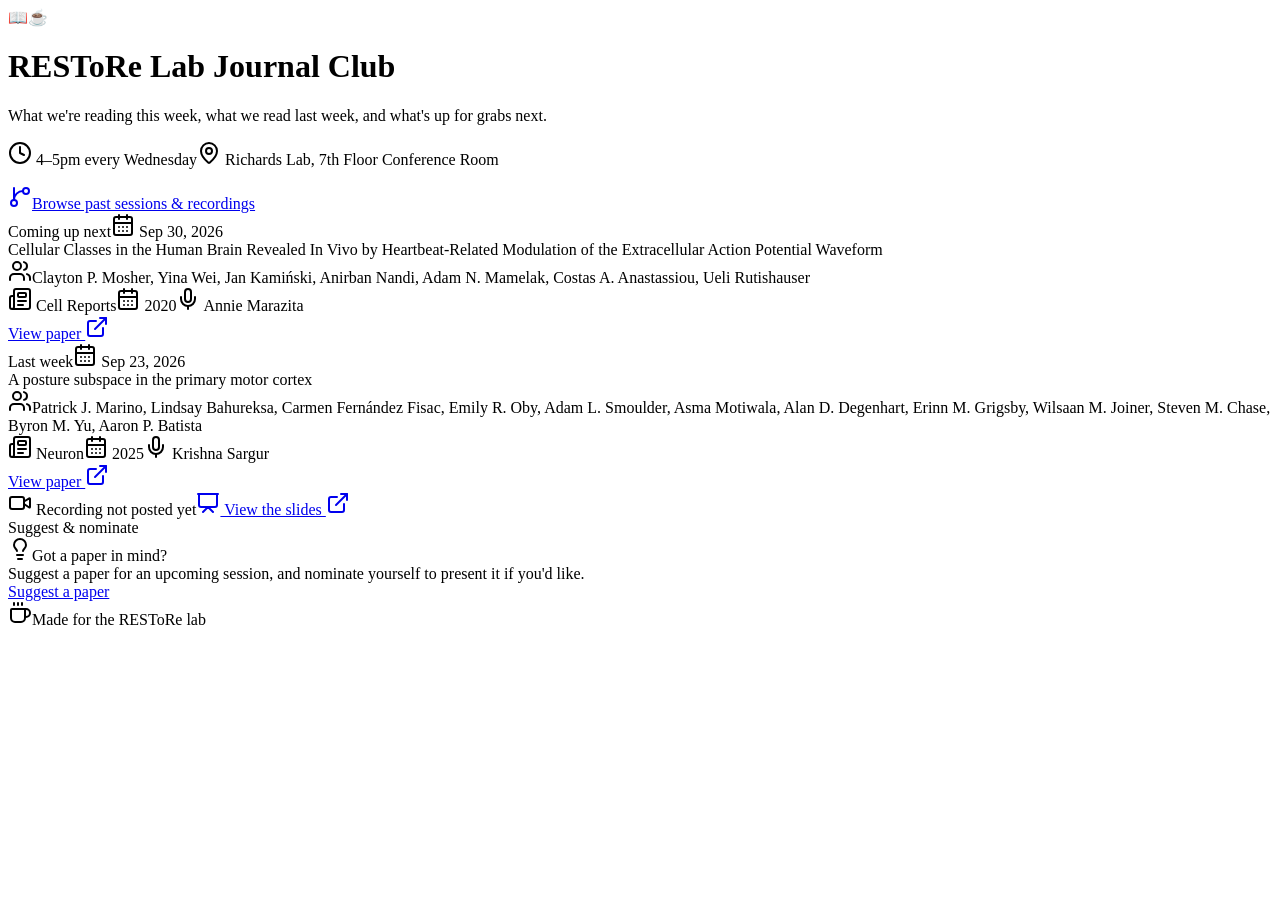
==== commit 8d023bad: "Redeploy: rotate schedule, add Krishna's slides Krishna Sargur's posture-subspace session moves to l" ====
--- a/index.html
+++ b/index.html
@@ -1 +1 @@
-<!DOCTYPE html><html lang="en" class="geist_a71539c9-module__T19VSG__variable fredoka_d337739d-module__u3EQza__variable h-full antialiased"><head><meta charSet="utf-8"/><meta name="viewport" content="width=device-width, initial-scale=1"/><link rel="preload" href="/journal-club/_next/static/media/5d52bd6c4cb3f315-s.p.04niyqph9_pxk.woff2" as="font" crossorigin="" type="font/woff2"/><link rel="preload" href="/journal-club/_next/static/media/caa3a2e1cccd8315-s.p.09~u27dqhyhd6.woff2" as="font" crossorigin="" type="font/woff2"/><link rel="stylesheet" href="/journal-club/_next/static/chunks/176o.it-s5f8z.css" data-precedence="next"/><link rel="preload" as="script" fetchPriority="low" href="/journal-club/_next/static/chunks/0hlda1~upve6~.js"/><script src="/journal-club/_next/static/chunks/0wmg9elo-8e_g.js" async=""></script><script src="/journal-club/_next/static/chunks/0n~dq4kpx9xxx.js" async=""></script><script src="/journal-club/_next/static/chunks/turbopack-02cv6.087wxt6.js" async=""></script><script src="/journal-club/_next/static/chunks/0dbhjjzl8qfwv.js" async=""></script><script src="/journal-club/_next/static/chunks/0gei0d8pq-p_-.js" async=""></script><meta name="next-size-adjust" content=""/><title>RESToRe Lab Journal Club</title><meta name="description" content="This week&#x27;s paper, last week&#x27;s recording, and a place to suggest what&#x27;s next."/><script src="/journal-club/_next/static/chunks/03~yq9q893hmn.js" noModule=""></script></head><body class="min-h-full flex flex-col bg-background"><div hidden=""><!--$--><!--/$--></div><main class="bg-cute-dots relative mx-auto flex w-full max-w-5xl flex-1 flex-col gap-10 px-4 py-10 text-accent/40 sm:px-6 sm:py-14"><header class="flex flex-col items-center gap-3 text-center text-foreground"><span class="text-4xl" aria-hidden="true">📖☕</span><h1 class="font-heading text-3xl font-semibold sm:text-4xl">RESToRe Lab Journal Club</h1><p class="max-w-xl text-sm text-muted-foreground sm:text-base">What we&#x27;re reading this week, what we read last week, and what&#x27;s up for grabs next.</p><p class="flex flex-wrap items-center justify-center gap-x-4 gap-y-1 text-sm text-muted-foreground"><span class="inline-flex items-center gap-1.5"><svg xmlns="http://www.w3.org/2000/svg" width="24" height="24" viewBox="0 0 24 24" fill="none" stroke="currentColor" stroke-width="2" stroke-linecap="round" stroke-linejoin="round" class="lucide lucide-clock size-3.5" aria-hidden="true"><circle cx="12" cy="12" r="10"></circle><path d="M12 6v6l4 2"></path></svg> 4–5pm every Wednesday</span><span class="inline-flex items-center gap-1.5"><svg xmlns="http://www.w3.org/2000/svg" width="24" height="24" viewBox="0 0 24 24" fill="none" stroke="currentColor" stroke-width="2" stroke-linecap="round" stroke-linejoin="round" class="lucide lucide-map-pin size-3.5" aria-hidden="true"><path d="M20 10c0 4.993-5.539 10.193-7.399 11.799a1 1 0 0 1-1.202 0C9.539 20.193 4 14.993 4 10a8 8 0 0 1 16 0"></path><circle cx="12" cy="10" r="3"></circle></svg> Richards Lab, 7th Floor Conference Room</span></p><a href="https://github.com/cajigaslab/journal-club/tree/main/sessions" target="_blank" rel="noreferrer" data-slot="button" data-variant="outline" data-size="sm" class="group/button inline-flex shrink-0 items-center justify-center border bg-clip-padding font-medium whitespace-nowrap transition-all outline-none select-none focus-visible:border-ring focus-visible:ring-3 focus-visible:ring-ring/50 active:not-aria-[haspopup]:translate-y-px disabled:pointer-events-none disabled:opacity-50 aria-invalid:border-destructive aria-invalid:ring-3 aria-invalid:ring-destructive/20 dark:aria-invalid:border-destructive/50 dark:aria-invalid:ring-destructive/40 [&amp;_svg]:pointer-events-none [&amp;_svg]:shrink-0 border-border bg-background hover:bg-muted hover:text-foreground aria-expanded:bg-muted aria-expanded:text-foreground dark:border-input dark:bg-input/30 dark:hover:bg-input/50 h-7 gap-1 rounded-full px-3 text-[0.8rem] has-data-[icon=inline-end]:pr-1.5 has-data-[icon=inline-start]:pl-1.5 [&amp;_svg:not([class*=&#x27;size-&#x27;])]:size-3.5 mt-2"><svg xmlns="http://www.w3.org/2000/svg" width="24" height="24" viewBox="0 0 24 24" fill="none" stroke="currentColor" stroke-width="2" stroke-linecap="round" stroke-linejoin="round" class="lucide lucide-git-branch size-4" aria-hidden="true" data-icon="inline-start"><path d="M15 6a9 9 0 0 0-9 9V3"></path><circle cx="18" cy="6" r="3"></circle><circle cx="6" cy="18" r="3"></circle></svg>Browse past sessions &amp; recordings</a></header><div class="grid gap-6 text-foreground md:grid-cols-2"><div data-slot="card" data-size="default" class="group/card flex flex-col gap-4 overflow-hidden rounded-3xl py-5 text-sm text-card-foreground has-data-[slot=card-footer]:pb-0 has-[&gt;img:first-child]:pt-0 data-[size=sm]:gap-3 data-[size=sm]:py-4 data-[size=sm]:has-data-[slot=card-footer]:pb-0 *:[img:first-child]:rounded-t-3xl *:[img:last-child]:rounded-b-3xl ring-2 ring-primary/25 bg-gradient-to-br from-card to-primary/5"><div data-slot="card-header" class="group/card-header @container/card-header grid auto-rows-min items-start gap-1 rounded-t-3xl px-5 group-data-[size=sm]/card:px-4 has-data-[slot=card-action]:grid-cols-[1fr_auto] has-data-[slot=card-description]:grid-rows-[auto_auto] [.border-b]:pb-4 group-data-[size=sm]/card:[.border-b]:pb-3"><div class="flex flex-wrap items-center gap-2"><span data-slot="badge" data-variant="default" class="group/badge inline-flex h-5 shrink-0 items-center justify-center gap-1 overflow-hidden rounded-full border border-transparent px-2.5 py-0.5 text-xs font-medium whitespace-nowrap transition-all focus-visible:border-ring focus-visible:ring-[3px] focus-visible:ring-ring/50 has-data-[icon=inline-end]:pr-1.5 has-data-[icon=inline-start]:pl-1.5 aria-invalid:border-destructive aria-invalid:ring-destructive/20 dark:aria-invalid:ring-destructive/40 [&amp;&gt;svg]:pointer-events-none [&amp;&gt;svg]:size-3! bg-primary text-primary-foreground [a]:hover:bg-primary/80 w-fit">Coming up next</span><span class="inline-flex items-center gap-1 text-xs text-muted-foreground"><svg xmlns="http://www.w3.org/2000/svg" width="24" height="24" viewBox="0 0 24 24" fill="none" stroke="currentColor" stroke-width="2" stroke-linecap="round" stroke-linejoin="round" class="lucide lucide-calendar-days size-3.5" aria-hidden="true"><path d="M8 2v4"></path><path d="M16 2v4"></path><rect width="18" height="18" x="3" y="4" rx="2"></rect><path d="M3 10h18"></path><path d="M8 14h.01"></path><path d="M12 14h.01"></path><path d="M16 14h.01"></path><path d="M8 18h.01"></path><path d="M12 18h.01"></path><path d="M16 18h.01"></path></svg> <!-- -->Oct 23, 2026</span></div><div data-slot="card-title" class="font-heading text-lg leading-snug font-semibold group-data-[size=sm]/card:text-base mt-1">A posture subspace in the primary motor cortex</div></div><div data-slot="card-content" class="px-5 group-data-[size=sm]/card:px-4 flex flex-col gap-2.5"><div data-slot="card-description" class="text-sm text-muted-foreground flex items-start gap-1.5"><svg xmlns="http://www.w3.org/2000/svg" width="24" height="24" viewBox="0 0 24 24" fill="none" stroke="currentColor" stroke-width="2" stroke-linecap="round" stroke-linejoin="round" class="lucide lucide-users mt-0.5 size-3.5 shrink-0" aria-hidden="true"><path d="M16 21v-2a4 4 0 0 0-4-4H6a4 4 0 0 0-4 4v2"></path><path d="M16 3.128a4 4 0 0 1 0 7.744"></path><path d="M22 21v-2a4 4 0 0 0-3-3.87"></path><circle cx="9" cy="7" r="4"></circle></svg><span>Patrick J. Marino, Lindsay Bahureksa, Carmen Fernández Fisac, Emily R. Oby, Adam L. Smoulder, Asma Motiwala, Alan D. Degenhart, Erinn M. Grigsby, Wilsaan M. Joiner, Steven M. Chase, Byron M. Yu, Aaron P. Batista</span></div><div class="flex flex-wrap gap-x-4 gap-y-1.5 pt-1 text-sm text-muted-foreground"><span class="inline-flex items-center gap-1.5"><svg xmlns="http://www.w3.org/2000/svg" width="24" height="24" viewBox="0 0 24 24" fill="none" stroke="currentColor" stroke-width="2" stroke-linecap="round" stroke-linejoin="round" class="lucide lucide-newspaper size-3.5" aria-hidden="true"><path d="M15 18h-5"></path><path d="M18 14h-8"></path><path d="M4 22h16a2 2 0 0 0 2-2V4a2 2 0 0 0-2-2H8a2 2 0 0 0-2 2v16a2 2 0 0 1-4 0v-9a2 2 0 0 1 2-2h2"></path><rect width="8" height="4" x="10" y="6" rx="1"></rect></svg> <!-- -->Neuron</span><span class="inline-flex items-center gap-1.5"><svg xmlns="http://www.w3.org/2000/svg" width="24" height="24" viewBox="0 0 24 24" fill="none" stroke="currentColor" stroke-width="2" stroke-linecap="round" stroke-linejoin="round" class="lucide lucide-calendar-days size-3.5" aria-hidden="true"><path d="M8 2v4"></path><path d="M16 2v4"></path><rect width="18" height="18" x="3" y="4" rx="2"></rect><path d="M3 10h18"></path><path d="M8 14h.01"></path><path d="M12 14h.01"></path><path d="M16 14h.01"></path><path d="M8 18h.01"></path><path d="M12 18h.01"></path><path d="M16 18h.01"></path></svg> <!-- -->2025</span><span class="inline-flex items-center gap-1.5"><svg xmlns="http://www.w3.org/2000/svg" width="24" height="24" viewBox="0 0 24 24" fill="none" stroke="currentColor" stroke-width="2" stroke-linecap="round" stroke-linejoin="round" class="lucide lucide-mic size-3.5" aria-hidden="true"><path d="M12 19v3"></path><path d="M19 10v2a7 7 0 0 1-14 0v-2"></path><rect x="9" y="2" width="6" height="13" rx="3"></rect></svg> <!-- -->Krishna Sargur</span></div><a href="https://doi.org/10.1016/j.neuron.2025.07.030" target="_blank" rel="noreferrer" class="inline-flex w-fit items-center gap-1 text-sm text-primary underline-offset-4 hover:underline">View paper <svg xmlns="http://www.w3.org/2000/svg" width="24" height="24" viewBox="0 0 24 24" fill="none" stroke="currentColor" stroke-width="2" stroke-linecap="round" stroke-linejoin="round" class="lucide lucide-external-link size-3.5" aria-hidden="true"><path d="M15 3h6v6"></path><path d="M10 14 21 3"></path><path d="M18 13v6a2 2 0 0 1-2 2H5a2 2 0 0 1-2-2V8a2 2 0 0 1 2-2h6"></path></svg></a></div></div><div data-slot="card" data-size="default" class="group/card flex flex-col gap-4 overflow-hidden rounded-3xl py-5 text-sm text-card-foreground has-data-[slot=card-footer]:pb-0 has-[&gt;img:first-child]:pt-0 data-[size=sm]:gap-3 data-[size=sm]:py-4 data-[size=sm]:has-data-[slot=card-footer]:pb-0 *:[img:first-child]:rounded-t-3xl *:[img:last-child]:rounded-b-3xl ring-1 ring-secondary-foreground/10 bg-gradient-to-br from-card to-secondary/10"><div data-slot="card-header" class="group/card-header @container/card-header grid auto-rows-min items-start gap-1 rounded-t-3xl px-5 group-data-[size=sm]/card:px-4 has-data-[slot=card-action]:grid-cols-[1fr_auto] has-data-[slot=card-description]:grid-rows-[auto_auto] [.border-b]:pb-4 group-data-[size=sm]/card:[.border-b]:pb-3"><div class="flex flex-wrap items-center gap-2"><span data-slot="badge" data-variant="secondary" class="group/badge inline-flex h-5 shrink-0 items-center justify-center gap-1 overflow-hidden rounded-full border border-transparent px-2.5 py-0.5 text-xs font-medium whitespace-nowrap transition-all focus-visible:border-ring focus-visible:ring-[3px] focus-visible:ring-ring/50 has-data-[icon=inline-end]:pr-1.5 has-data-[icon=inline-start]:pl-1.5 aria-invalid:border-destructive aria-invalid:ring-destructive/20 dark:aria-invalid:ring-destructive/40 [&amp;&gt;svg]:pointer-events-none [&amp;&gt;svg]:size-3! bg-secondary text-secondary-foreground [a]:hover:bg-secondary/80 w-fit">Last week</span><span class="inline-flex items-center gap-1 text-xs text-muted-foreground"><svg xmlns="http://www.w3.org/2000/svg" width="24" height="24" viewBox="0 0 24 24" fill="none" stroke="currentColor" stroke-width="2" stroke-linecap="round" stroke-linejoin="round" class="lucide lucide-calendar-days size-3.5" aria-hidden="true"><path d="M8 2v4"></path><path d="M16 2v4"></path><rect width="18" height="18" x="3" y="4" rx="2"></rect><path d="M3 10h18"></path><path d="M8 14h.01"></path><path d="M12 14h.01"></path><path d="M16 14h.01"></path><path d="M8 18h.01"></path><path d="M12 18h.01"></path><path d="M16 18h.01"></path></svg> <!-- -->Oct 16, 2026</span></div><div data-slot="card-title" class="font-heading text-lg leading-snug font-semibold group-data-[size=sm]/card:text-base mt-1">Distinct roles of the human cuneiform and pedunculopontine nuclei in gait and freezing of gait</div></div><div data-slot="card-content" class="px-5 group-data-[size=sm]/card:px-4 flex flex-col gap-2.5"><div data-slot="card-description" class="text-sm text-muted-foreground flex items-start gap-1.5"><svg xmlns="http://www.w3.org/2000/svg" width="24" height="24" viewBox="0 0 24 24" fill="none" stroke="currentColor" stroke-width="2" stroke-linecap="round" stroke-linejoin="round" class="lucide lucide-users mt-0.5 size-3.5 shrink-0" aria-hidden="true"><path d="M16 21v-2a4 4 0 0 0-4-4H6a4 4 0 0 0-4 4v2"></path><path d="M16 3.128a4 4 0 0 1 0 7.744"></path><path d="M22 21v-2a4 4 0 0 0-3-3.87"></path><circle cx="9" cy="7" r="4"></circle></svg><span>Mathieu Yeche, Antoine Collomb-Clerc, Katia Lehongre, Julie Bourilhon, Yannick Mullié, Nathalie George, David Grabli, Huiling Tan, Nicolas Tempier, Marco Romanato, Claire Olivier, Hayat Belaid, Brian Lau, Carine Karachi, Marie-Laure Welter</span></div><div class="flex flex-wrap gap-x-4 gap-y-1.5 pt-1 text-sm text-muted-foreground"><span class="inline-flex items-center gap-1.5"><svg xmlns="http://www.w3.org/2000/svg" width="24" height="24" viewBox="0 0 24 24" fill="none" stroke="currentColor" stroke-width="2" stroke-linecap="round" stroke-linejoin="round" class="lucide lucide-newspaper size-3.5" aria-hidden="true"><path d="M15 18h-5"></path><path d="M18 14h-8"></path><path d="M4 22h16a2 2 0 0 0 2-2V4a2 2 0 0 0-2-2H8a2 2 0 0 0-2 2v16a2 2 0 0 1-4 0v-9a2 2 0 0 1 2-2h2"></path><rect width="8" height="4" x="10" y="6" rx="1"></rect></svg> <!-- -->Brain</span><span class="inline-flex items-center gap-1.5"><svg xmlns="http://www.w3.org/2000/svg" width="24" height="24" viewBox="0 0 24 24" fill="none" stroke="currentColor" stroke-width="2" stroke-linecap="round" stroke-linejoin="round" class="lucide lucide-calendar-days size-3.5" aria-hidden="true"><path d="M8 2v4"></path><path d="M16 2v4"></path><rect width="18" height="18" x="3" y="4" rx="2"></rect><path d="M3 10h18"></path><path d="M8 14h.01"></path><path d="M12 14h.01"></path><path d="M16 14h.01"></path><path d="M8 18h.01"></path><path d="M12 18h.01"></path><path d="M16 18h.01"></path></svg> <!-- -->2026</span><span class="inline-flex items-center gap-1.5"><svg xmlns="http://www.w3.org/2000/svg" width="24" height="24" viewBox="0 0 24 24" fill="none" stroke="currentColor" stroke-width="2" stroke-linecap="round" stroke-linejoin="round" class="lucide lucide-mic size-3.5" aria-hidden="true"><path d="M12 19v3"></path><path d="M19 10v2a7 7 0 0 1-14 0v-2"></path><rect x="9" y="2" width="6" height="13" rx="3"></rect></svg> <!-- -->Pedro Borges</span></div><a href="https://doi.org/10.1093/brain/awag259" target="_blank" rel="noreferrer" class="inline-flex w-fit items-center gap-1 text-sm text-primary underline-offset-4 hover:underline">View paper <svg xmlns="http://www.w3.org/2000/svg" width="24" height="24" viewBox="0 0 24 24" fill="none" stroke="currentColor" stroke-width="2" stroke-linecap="round" stroke-linejoin="round" class="lucide lucide-external-link size-3.5" aria-hidden="true"><path d="M15 3h6v6"></path><path d="M10 14 21 3"></path><path d="M18 13v6a2 2 0 0 1-2 2H5a2 2 0 0 1-2-2V8a2 2 0 0 1 2-2h6"></path></svg></a><div class="flex flex-col gap-1.5"><a href="https://github.com/cajigaslab/journal-club/raw/main/recordings/2026-10-16-pedro-borges.mp4" target="_blank" rel="noreferrer" class="inline-flex w-fit items-center gap-1 text-sm text-primary underline-offset-4 hover:underline"><svg xmlns="http://www.w3.org/2000/svg" width="24" height="24" viewBox="0 0 24 24" fill="none" stroke="currentColor" stroke-width="2" stroke-linecap="round" stroke-linejoin="round" class="lucide lucide-video size-3.5" aria-hidden="true"><path d="m16 13 5.223 3.482a.5.5 0 0 0 .777-.416V7.87a.5.5 0 0 0-.752-.432L16 10.5"></path><rect x="2" y="6" width="14" height="12" rx="2"></rect></svg> Watch the recording <svg xmlns="http://www.w3.org/2000/svg" width="24" height="24" viewBox="0 0 24 24" fill="none" stroke="currentColor" stroke-width="2" stroke-linecap="round" stroke-linejoin="round" class="lucide lucide-external-link size-3.5" aria-hidden="true"><path d="M15 3h6v6"></path><path d="M10 14 21 3"></path><path d="M18 13v6a2 2 0 0 1-2 2H5a2 2 0 0 1-2-2V8a2 2 0 0 1 2-2h6"></path></svg></a><a href="https://github.com/cajigaslab/journal-club/raw/main/slides/2026-10-16-pedro-borges.pptx" target="_blank" rel="noreferrer" class="inline-flex w-fit items-center gap-1 text-sm text-primary underline-offset-4 hover:underline"><svg xmlns="http://www.w3.org/2000/svg" width="24" height="24" viewBox="0 0 24 24" fill="none" stroke="currentColor" stroke-width="2" stroke-linecap="round" stroke-linejoin="round" class="lucide lucide-presentation size-3.5" aria-hidden="true"><path d="M2 3h20"></path><path d="M21 3v11a2 2 0 0 1-2 2H5a2 2 0 0 1-2-2V3"></path><path d="m7 21 5-5 5 5"></path></svg> View the slides <svg xmlns="http://www.w3.org/2000/svg" width="24" height="24" viewBox="0 0 24 24" fill="none" stroke="currentColor" stroke-width="2" stroke-linecap="round" stroke-linejoin="round" class="lucide lucide-external-link size-3.5" aria-hidden="true"><path d="M15 3h6v6"></path><path d="M10 14 21 3"></path><path d="M18 13v6a2 2 0 0 1-2 2H5a2 2 0 0 1-2-2V8a2 2 0 0 1 2-2h6"></path></svg></a></div></div></div></div><div data-slot="card" data-size="sm" class="group/card flex flex-col gap-4 overflow-hidden rounded-3xl py-5 text-sm has-data-[slot=card-footer]:pb-0 has-[&gt;img:first-child]:pt-0 data-[size=sm]:gap-3 data-[size=sm]:py-4 data-[size=sm]:has-data-[slot=card-footer]:pb-0 *:[img:first-child]:rounded-t-3xl *:[img:last-child]:rounded-b-3xl ring-1 ring-border/70 bg-card/60 text-foreground"><div data-slot="card-header" class="group/card-header @container/card-header grid auto-rows-min items-start gap-1 rounded-t-3xl px-5 group-data-[size=sm]/card:px-4 has-data-[slot=card-action]:grid-cols-[1fr_auto] has-data-[slot=card-description]:grid-rows-[auto_auto] [.border-b]:pb-4 group-data-[size=sm]/card:[.border-b]:pb-3"><span data-slot="badge" data-variant="outline" class="group/badge inline-flex h-5 shrink-0 items-center justify-center gap-1 overflow-hidden rounded-full border px-2.5 py-0.5 text-xs font-medium whitespace-nowrap transition-all focus-visible:border-ring focus-visible:ring-[3px] focus-visible:ring-ring/50 has-data-[icon=inline-end]:pr-1.5 has-data-[icon=inline-start]:pl-1.5 aria-invalid:border-destructive aria-invalid:ring-destructive/20 dark:aria-invalid:ring-destructive/40 [&amp;&gt;svg]:pointer-events-none [&amp;&gt;svg]:size-3! border-border text-foreground [a]:hover:bg-muted [a]:hover:text-muted-foreground w-fit">Looking ahead</span></div><div data-slot="card-content" class="px-5 group-data-[size=sm]/card:px-4 flex flex-col gap-4"><div class="flex flex-col gap-1.5 text-sm"><span class="font-heading text-lg leading-snug font-semibold text-muted-foreground">Paper TBD</span><div class="flex flex-wrap items-center gap-x-4 gap-y-1 text-muted-foreground"><span class="inline-flex items-center gap-1.5"><svg xmlns="http://www.w3.org/2000/svg" width="24" height="24" viewBox="0 0 24 24" fill="none" stroke="currentColor" stroke-width="2" stroke-linecap="round" stroke-linejoin="round" class="lucide lucide-calendar-days size-3.5" aria-hidden="true"><path d="M8 2v4"></path><path d="M16 2v4"></path><rect width="18" height="18" x="3" y="4" rx="2"></rect><path d="M3 10h18"></path><path d="M8 14h.01"></path><path d="M12 14h.01"></path><path d="M16 14h.01"></path><path d="M8 18h.01"></path><path d="M12 18h.01"></path><path d="M16 18h.01"></path></svg> <!-- -->Oct 30, 2026</span><span class="inline-flex items-center gap-1.5"><svg xmlns="http://www.w3.org/2000/svg" width="24" height="24" viewBox="0 0 24 24" fill="none" stroke="currentColor" stroke-width="2" stroke-linecap="round" stroke-linejoin="round" class="lucide lucide-mic size-3.5" aria-hidden="true"><path d="M12 19v3"></path><path d="M19 10v2a7 7 0 0 1-14 0v-2"></path><rect x="9" y="2" width="6" height="13" rx="3"></rect></svg> <!-- -->Annie Marazita</span></div></div></div></div><div data-slot="card" data-size="default" class="group/card flex flex-col gap-4 overflow-hidden rounded-3xl py-5 text-sm has-data-[slot=card-footer]:pb-0 has-[&gt;img:first-child]:pt-0 data-[size=sm]:gap-3 data-[size=sm]:py-4 data-[size=sm]:has-data-[slot=card-footer]:pb-0 *:[img:first-child]:rounded-t-3xl *:[img:last-child]:rounded-b-3xl ring-1 ring-accent-foreground/10 bg-gradient-to-br from-card to-accent/10 text-foreground"><div data-slot="card-header" class="group/card-header @container/card-header grid auto-rows-min items-start gap-1 rounded-t-3xl px-5 group-data-[size=sm]/card:px-4 has-data-[slot=card-action]:grid-cols-[1fr_auto] has-data-[slot=card-description]:grid-rows-[auto_auto] [.border-b]:pb-4 group-data-[size=sm]/card:[.border-b]:pb-3"><span data-slot="badge" data-variant="outline" class="group/badge inline-flex h-5 shrink-0 items-center justify-center gap-1 overflow-hidden rounded-full border px-2.5 py-0.5 text-xs font-medium whitespace-nowrap transition-all focus-visible:border-ring focus-visible:ring-[3px] focus-visible:ring-ring/50 has-data-[icon=inline-end]:pr-1.5 has-data-[icon=inline-start]:pl-1.5 aria-invalid:border-destructive aria-invalid:ring-destructive/20 dark:aria-invalid:ring-destructive/40 [&amp;&gt;svg]:pointer-events-none [&amp;&gt;svg]:size-3! border-border text-foreground [a]:hover:bg-muted [a]:hover:text-muted-foreground w-fit">Suggest &amp; nominate</span><div data-slot="card-title" class="font-heading text-lg leading-snug font-semibold group-data-[size=sm]/card:text-base mt-1 flex items-center gap-2"><svg xmlns="http://www.w3.org/2000/svg" width="24" height="24" viewBox="0 0 24 24" fill="none" stroke="currentColor" stroke-width="2" stroke-linecap="round" stroke-linejoin="round" class="lucide lucide-lightbulb size-4.5" aria-hidden="true"><path d="M15 14c.2-1 .7-1.7 1.5-2.5 1-.9 1.5-2.2 1.5-3.5A6 6 0 0 0 6 8c0 1 .2 2.2 1.5 3.5.7.7 1.3 1.5 1.5 2.5"></path><path d="M9 18h6"></path><path d="M10 22h4"></path></svg>Got a paper in mind?</div><div data-slot="card-description" class="text-sm text-muted-foreground">Suggest a paper for an upcoming session, and nominate yourself to present it if you&#x27;d like.</div><a href="https://forms.gle/uAfpMGToLyy5ERd86" target="_blank" rel="noreferrer" data-slot="button" data-variant="default" data-size="default" class="group/button inline-flex shrink-0 items-center justify-center rounded-full border border-transparent bg-clip-padding text-sm font-medium whitespace-nowrap transition-all outline-none select-none focus-visible:border-ring focus-visible:ring-3 focus-visible:ring-ring/50 active:not-aria-[haspopup]:translate-y-px disabled:pointer-events-none disabled:opacity-50 aria-invalid:border-destructive aria-invalid:ring-3 aria-invalid:ring-destructive/20 dark:aria-invalid:border-destructive/50 dark:aria-invalid:ring-destructive/40 [&amp;_svg]:pointer-events-none [&amp;_svg]:shrink-0 [&amp;_svg:not([class*=&#x27;size-&#x27;])]:size-4 bg-primary text-primary-foreground shadow-sm [a]:hover:bg-primary/85 h-9 gap-1.5 px-4 has-data-[icon=inline-end]:pr-3 has-data-[icon=inline-start]:pl-3 mt-3 w-fit">Suggest a paper</a></div></div><footer class="mt-4 flex items-center justify-center gap-1.5 text-xs text-muted-foreground"><svg xmlns="http://www.w3.org/2000/svg" width="24" height="24" viewBox="0 0 24 24" fill="none" stroke="currentColor" stroke-width="2" stroke-linecap="round" stroke-linejoin="round" class="lucide lucide-coffee size-3.5" aria-hidden="true"><path d="M10 2v2"></path><path d="M14 2v2"></path><path d="M16 8a1 1 0 0 1 1 1v8a4 4 0 0 1-4 4H7a4 4 0 0 1-4-4V9a1 1 0 0 1 1-1h14a4 4 0 1 1 0 8h-1"></path><path d="M6 2v2"></path></svg>Made for the RESToRe lab</footer></main><!--$--><!--/$--><script src="/journal-club/_next/static/chunks/0hlda1~upve6~.js" id="_R_" async=""></script><script>(self.__next_f=self.__next_f||[]).push([0])</script><script>self.__next_f.push([1,"1:\"$Sreact.fragment\"\n2:I[39756,[\"/journal-club/_next/static/chunks/0dbhjjzl8qfwv.js\"],\"default\"]\n3:I[37457,[\"/journal-club/_next/static/chunks/0dbhjjzl8qfwv.js\"],\"default\"]\n4:I[5014,[\"/journal-club/_next/static/chunks/0dbhjjzl8qfwv.js\",\"/journal-club/_next/static/chunks/0gei0d8pq-p_-.js\"],\"default\"]\nc:I[68027,[\"/journal-club/_next/static/chunks/0dbhjjzl8qfwv.js\"],\"default\",1]\n:HL[\"/journal-club/_next/static/chunks/176o.it-s5f8z.css\",\"style\"]\n:HL[\"/journal-club/_next/static/media/5d52bd6c4cb3f315-s.p.04niyqph9_pxk.woff2\",\"font\",{\"crossOrigin\":\"\",\"type\":\"font/woff2\"}]\n:HL[\"/journal-club/_next/static/media/caa3a2e1cccd8315-s.p.09~u27dqhyhd6.woff2\",\"font\",{\"crossOrigin\":\"\",\"type\":\"font/woff2\"}]\n"])</script><script>self.__next_f.push([1,"0:{\"P\":null,\"c\":[\"\",\"\"],\"q\":\"\",\"i\":false,\"f\":[[[\"\",{\"children\":[\"__PAGE__\",{}]},\"$undefined\",\"$undefined\",16],[[\"$\",\"$1\",\"c\",{\"children\":[[[\"$\",\"link\",\"0\",{\"rel\":\"stylesheet\",\"href\":\"/journal-club/_next/static/chunks/176o.it-s5f8z.css\",\"precedence\":\"next\",\"crossOrigin\":\"$undefined\",\"nonce\":\"$undefined\"}],[\"$\",\"script\",\"script-0\",{\"src\":\"/journal-club/_next/static/chunks/0dbhjjzl8qfwv.js\",\"async\":true,\"nonce\":\"$undefined\"}]],[\"$\",\"html\",null,{\"lang\":\"en\",\"className\":\"geist_a71539c9-module__T19VSG__variable fredoka_d337739d-module__u3EQza__variable h-full antialiased\",\"children\":[\"$\",\"body\",null,{\"className\":\"min-h-full flex flex-col bg-background\",\"children\":[\"$\",\"$L2\",null,{\"parallelRouterKey\":\"children\",\"error\":\"$undefined\",\"errorStyles\":\"$undefined\",\"errorScripts\":\"$undefined\",\"template\":[\"$\",\"$L3\",null,{}],\"templateStyles\":\"$undefined\",\"templateScripts\":\"$undefined\",\"notFound\":[[[\"$\",\"title\",null,{\"children\":\"404: This page could not be found.\"}],[\"$\",\"div\",null,{\"style\":{\"fontFamily\":\"system-ui,\\\"Segoe UI\\\",Roboto,Helvetica,Arial,sans-serif,\\\"Apple Color Emoji\\\",\\\"Segoe UI Emoji\\\"\",\"height\":\"100vh\",\"textAlign\":\"center\",\"display\":\"flex\",\"flexDirection\":\"column\",\"alignItems\":\"center\",\"justifyContent\":\"center\"},\"children\":[\"$\",\"div\",null,{\"children\":[[\"$\",\"style\",null,{\"dangerouslySetInnerHTML\":{\"__html\":\"body{color:#000;background:#fff;margin:0}.next-error-h1{border-right:1px solid rgba(0,0,0,.3)}@media (prefers-color-scheme:dark){body{color:#fff;background:#000}.next-error-h1{border-right:1px solid rgba(255,255,255,.3)}}\"}}],[\"$\",\"h1\",null,{\"className\":\"next-error-h1\",\"style\":{\"display\":\"inline-block\",\"margin\":\"0 20px 0 0\",\"padding\":\"0 23px 0 0\",\"fontSize\":24,\"fontWeight\":500,\"verticalAlign\":\"top\",\"lineHeight\":\"49px\"},\"children\":404}],[\"$\",\"div\",null,{\"style\":{\"display\":\"inline-block\"},\"children\":[\"$\",\"h2\",null,{\"style\":{\"fontSize\":14,\"fontWeight\":400,\"lineHeight\":\"49px\",\"margin\":0},\"children\":\"This page could not be found.\"}]}]]}]}]],[]],\"forbidden\":\"$undefined\",\"unauthorized\":\"$undefined\"}]}]}]]}],{\"children\":[[\"$\",\"$1\",\"c\",{\"children\":[[\"$\",\"main\",null,{\"className\":\"bg-cute-dots relative mx-auto flex w-full max-w-5xl flex-1 flex-col gap-10 px-4 py-10 text-accent/40 sm:px-6 sm:py-14\",\"children\":[[\"$\",\"header\",null,{\"className\":\"flex flex-col items-center gap-3 text-center text-foreground\",\"children\":[[\"$\",\"span\",null,{\"className\":\"text-4xl\",\"aria-hidden\":true,\"children\":\"📖☕\"}],[\"$\",\"h1\",null,{\"className\":\"font-heading text-3xl font-semibold sm:text-4xl\",\"children\":\"RESToRe Lab Journal Club\"}],[\"$\",\"p\",null,{\"className\":\"max-w-xl text-sm text-muted-foreground sm:text-base\",\"children\":\"What we're reading this week, what we read last week, and what's up for grabs next.\"}],[\"$\",\"p\",null,{\"className\":\"flex flex-wrap items-center justify-center gap-x-4 gap-y-1 text-sm text-muted-foreground\",\"children\":[[\"$\",\"span\",null,{\"className\":\"inline-flex items-center gap-1.5\",\"children\":[[\"$\",\"$L4\",null,{\"ref\":\"$undefined\",\"iconNode\":[[\"circle\",{\"cx\":\"12\",\"cy\":\"12\",\"r\":\"10\",\"key\":\"1mglay\"}],[\"path\",{\"d\":\"M12 6v6l4 2\",\"key\":\"mmk7yg\"}]],\"className\":\"lucide-clock size-3.5\"}],\" 4–5pm every Wednesday\"]}],[\"$\",\"span\",null,{\"className\":\"inline-flex items-center gap-1.5\",\"children\":[[\"$\",\"$L4\",null,{\"ref\":\"$undefined\",\"iconNode\":[[\"path\",{\"d\":\"M20 10c0 4.993-5.539 10.193-7.399 11.799a1 1 0 0 1-1.202 0C9.539 20.193 4 14.993 4 10a8 8 0 0 1 16 0\",\"key\":\"1r0f0z\"}],[\"circle\",{\"cx\":\"12\",\"cy\":\"10\",\"r\":\"3\",\"key\":\"ilqhr7\"}]],\"className\":\"lucide-map-pin size-3.5\"}],\" Richards Lab, 7th Floor Conference Room\"]}]]}],[\"$\",\"a\",null,{\"href\":\"https://github.com/cajigaslab/journal-club/tree/main/sessions\",\"target\":\"_blank\",\"rel\":\"noreferrer\",\"children\":[[\"$\",\"$L4\",null,{\"ref\":\"$undefined\",\"iconNode\":[[\"path\",{\"d\":\"M15 6a9 9 0 0 0-9 9V3\",\"key\":\"1cii5b\"}],[\"circle\",{\"cx\":\"18\",\"cy\":\"6\",\"r\":\"3\",\"key\":\"1h7g24\"}],[\"circle\",{\"cx\":\"6\",\"cy\":\"18\",\"r\":\"3\",\"key\":\"fqmcym\"}]],\"className\":\"lucide-git-branch size-4\",\"data-icon\":\"inline-start\"}],\"Browse past sessions \u0026 recordings\"],\"data-slot\":\"button\",\"data-variant\":\"outline\",\"data-size\":\"sm\",\"className\":\"group/button inline-flex shrink-0 items-center justify-center border bg-clip-padding font-medium whitespace-nowrap transition-all outline-none select-none focus-visible:border-ring focus-visible:ring-3 focus-visible:ring-ring/50 active:not-aria-[haspopup]:translate-y-px disabled:pointer-events-none disabled:opacity-50 aria-invalid:border-destructive aria-invalid:ring-3 aria-invalid:ring-destructive/20 dark:aria-invalid:border-destructive/50 dark:aria-invalid:ring-destructive/40 [\u0026_svg]:pointer-events-none [\u0026_svg]:shrink-0 border-border bg-background hover:bg-muted hover:text-foreground aria-expanded:bg-muted aria-expanded:text-foreground dark:border-input dark:bg-input/30 dark:hover:bg-input/50 h-7 gap-1 rounded-full px-3 text-[0.8rem] has-data-[icon=inline-end]:pr-1.5 has-data-[icon=inline-start]:pl-1.5 [\u0026_svg:not([class*='size-'])]:size-3.5 mt-2\",\"ref\":null}]]}],\"$L5\",\"$L6\",\"$L7\",\"$L8\"]}],[\"$L9\"],\"$La\"]}],{},null,false,null]},null,false,null],\"$Lb\",false]],\"m\":\"$undefined\",\"G\":[\"$c\",[\"$Ld\"]],\"S\":true,\"h\":null,\"s\":\"$undefined\",\"l\":\"$undefined\",\"p\":\"$undefined\",\"d\":\"$undefined\",\"b\":\"xZjRVP5fGaOzjCOLWCIRx\"}\n"])</script><script>self.__next_f.push([1,"12:I[97367,[\"/journal-club/_next/static/chunks/0dbhjjzl8qfwv.js\"],\"OutletBoundary\"]\n13:\"$Sreact.suspense\"\n15:I[97367,[\"/journal-club/_next/static/chunks/0dbhjjzl8qfwv.js\"],\"ViewportBoundary\"]\n17:I[97367,[\"/journal-club/_next/static/chunks/0dbhjjzl8qfwv.js\"],\"MetadataBoundary\"]\n"])</script><script>self.__next_f.push([1,"5:[\"$\",\"div\",null,{\"className\":\"grid gap-6 text-foreground md:grid-cols-2\",\"children\":[[\"$\",\"div\",null,{\"data-slot\":\"card\",\"data-size\":\"default\",\"className\":\"group/card flex flex-col gap-4 overflow-hidden rounded-3xl py-5 text-sm text-card-foreground has-data-[slot=card-footer]:pb-0 has-[\u003eimg:first-child]:pt-0 data-[size=sm]:gap-3 data-[size=sm]:py-4 data-[size=sm]:has-data-[slot=card-footer]:pb-0 *:[img:first-child]:rounded-t-3xl *:[img:last-child]:rounded-b-3xl ring-2 ring-primary/25 bg-gradient-to-br from-card to-primary/5\",\"children\":[[\"$\",\"div\",null,{\"data-slot\":\"card-header\",\"className\":\"group/card-header @container/card-header grid auto-rows-min items-start gap-1 rounded-t-3xl px-5 group-data-[size=sm]/card:px-4 has-data-[slot=card-action]:grid-cols-[1fr_auto] has-data-[slot=card-description]:grid-rows-[auto_auto] [.border-b]:pb-4 group-data-[size=sm]/card:[.border-b]:pb-3\",\"children\":[[\"$\",\"div\",null,{\"className\":\"flex flex-wrap items-center gap-2\",\"children\":[[\"$\",\"span\",null,{\"data-slot\":\"badge\",\"data-variant\":\"default\",\"className\":\"group/badge inline-flex h-5 shrink-0 items-center justify-center gap-1 overflow-hidden rounded-full border border-transparent px-2.5 py-0.5 text-xs font-medium whitespace-nowrap transition-all focus-visible:border-ring focus-visible:ring-[3px] focus-visible:ring-ring/50 has-data-[icon=inline-end]:pr-1.5 has-data-[icon=inline-start]:pl-1.5 aria-invalid:border-destructive aria-invalid:ring-destructive/20 dark:aria-invalid:ring-destructive/40 [\u0026\u003esvg]:pointer-events-none [\u0026\u003esvg]:size-3! bg-primary text-primary-foreground [a]:hover:bg-primary/80 w-fit\",\"children\":\"Coming up next\"}],[\"$\",\"span\",null,{\"className\":\"inline-flex items-center gap-1 text-xs text-muted-foreground\",\"children\":[[\"$\",\"$L4\",null,{\"ref\":\"$undefined\",\"iconNode\":[[\"path\",{\"d\":\"M8 2v4\",\"key\":\"1cmpym\"}],[\"path\",{\"d\":\"M16 2v4\",\"key\":\"4m81vk\"}],[\"rect\",{\"width\":\"18\",\"height\":\"18\",\"x\":\"3\",\"y\":\"4\",\"rx\":\"2\",\"key\":\"1hopcy\"}],[\"path\",{\"d\":\"M3 10h18\",\"key\":\"8toen8\"}],[\"path\",{\"d\":\"M8 14h.01\",\"key\":\"6423bh\"}],[\"path\",{\"d\":\"M12 14h.01\",\"key\":\"1etili\"}],[\"path\",{\"d\":\"M16 14h.01\",\"key\":\"1gbofw\"}],[\"path\",{\"d\":\"M8 18h.01\",\"key\":\"lrp35t\"}],[\"path\",{\"d\":\"M12 18h.01\",\"key\":\"mhygvu\"}],[\"path\",{\"d\":\"M16 18h.01\",\"key\":\"kzsmim\"}]],\"className\":\"lucide-calendar-days size-3.5\"}],\" \",\"Oct 23, 2026\"]}]]}],[\"$\",\"div\",null,{\"data-slot\":\"card-title\",\"className\":\"font-heading text-lg leading-snug font-semibold group-data-[size=sm]/card:text-base mt-1\",\"children\":\"A posture subspace in the primary motor cortex\"}]]}],[\"$\",\"div\",null,{\"data-slot\":\"card-content\",\"className\":\"px-5 group-data-[size=sm]/card:px-4 flex flex-col gap-2.5\",\"children\":[[\"$\",\"div\",null,{\"data-slot\":\"card-description\",\"className\":\"text-sm text-muted-foreground flex items-start gap-1.5\",\"children\":[[\"$\",\"$L4\",null,{\"ref\":\"$undefined\",\"iconNode\":[[\"path\",{\"d\":\"M16 21v-2a4 4 0 0 0-4-4H6a4 4 0 0 0-4 4v2\",\"key\":\"1yyitq\"}],[\"path\",{\"d\":\"M16 3.128a4 4 0 0 1 0 7.744\",\"key\":\"16gr8j\"}],[\"path\",{\"d\":\"M22 21v-2a4 4 0 0 0-3-3.87\",\"key\":\"kshegd\"}],[\"circle\",{\"cx\":\"9\",\"cy\":\"7\",\"r\":\"4\",\"key\":\"nufk8\"}]],\"className\":\"lucide-users mt-0.5 size-3.5 shrink-0\"}],[\"$\",\"span\",null,{\"children\":\"Patrick J. Marino, Lindsay Bahureksa, Carmen Fernández Fisac, Emily R. Oby, Adam L. Smoulder, Asma Motiwala, Alan D. Degenhart, Erinn M. Grigsby, Wilsaan M. Joiner, Steven M. Chase, Byron M. Yu, Aaron P. Batista\"}]]}],\"\",[\"$\",\"div\",null,{\"className\":\"flex flex-wrap gap-x-4 gap-y-1.5 pt-1 text-sm text-muted-foreground\",\"children\":[[\"$\",\"span\",null,{\"className\":\"inline-flex items-center gap-1.5\",\"children\":[[\"$\",\"$L4\",null,{\"ref\":\"$undefined\",\"iconNode\":[[\"path\",{\"d\":\"M15 18h-5\",\"key\":\"95g1m2\"}],[\"path\",{\"d\":\"M18 14h-8\",\"key\":\"sponae\"}],[\"path\",{\"d\":\"M4 22h16a2 2 0 0 0 2-2V4a2 2 0 0 0-2-2H8a2 2 0 0 0-2 2v16a2 2 0 0 1-4 0v-9a2 2 0 0 1 2-2h2\",\"key\":\"39pd36\"}],[\"rect\",{\"width\":\"8\",\"height\":\"4\",\"x\":\"10\",\"y\":\"6\",\"rx\":\"1\",\"key\":\"aywv1n\"}]],\"className\":\"lucide-newspaper size-3.5\"}],\" \",\"Neuron\"]}],[\"$\",\"span\",null,{\"className\":\"inline-flex items-center gap-1.5\",\"children\":[\"$Le\",\" \",\"2025\"]}],\"$Lf\"]}],\"$L10\",\"$undefined\"]}],\"$undefined\"]}],\"$L11\"]}]\n"])</script><script>self.__next_f.push([1,"6:[\"$\",\"div\",null,{\"data-slot\":\"card\",\"data-size\":\"sm\",\"className\":\"group/card flex flex-col gap-4 overflow-hidden rounded-3xl py-5 text-sm has-data-[slot=card-footer]:pb-0 has-[\u003eimg:first-child]:pt-0 data-[size=sm]:gap-3 data-[size=sm]:py-4 data-[size=sm]:has-data-[slot=card-footer]:pb-0 *:[img:first-child]:rounded-t-3xl *:[img:last-child]:rounded-b-3xl ring-1 ring-border/70 bg-card/60 text-foreground\",\"children\":[[\"$\",\"div\",null,{\"data-slot\":\"card-header\",\"className\":\"group/card-header @container/card-header grid auto-rows-min items-start gap-1 rounded-t-3xl px-5 group-data-[size=sm]/card:px-4 has-data-[slot=card-action]:grid-cols-[1fr_auto] has-data-[slot=card-description]:grid-rows-[auto_auto] [.border-b]:pb-4 group-data-[size=sm]/card:[.border-b]:pb-3\",\"children\":[\"$\",\"span\",null,{\"data-slot\":\"badge\",\"data-variant\":\"outline\",\"className\":\"group/badge inline-flex h-5 shrink-0 items-center justify-center gap-1 overflow-hidden rounded-full border px-2.5 py-0.5 text-xs font-medium whitespace-nowrap transition-all focus-visible:border-ring focus-visible:ring-[3px] focus-visible:ring-ring/50 has-data-[icon=inline-end]:pr-1.5 has-data-[icon=inline-start]:pl-1.5 aria-invalid:border-destructive aria-invalid:ring-destructive/20 dark:aria-invalid:ring-destructive/40 [\u0026\u003esvg]:pointer-events-none [\u0026\u003esvg]:size-3! border-border text-foreground [a]:hover:bg-muted [a]:hover:text-muted-foreground w-fit\",\"children\":\"Looking ahead\"}]}],[\"$\",\"div\",null,{\"data-slot\":\"card-content\",\"className\":\"px-5 group-data-[size=sm]/card:px-4 flex flex-col gap-4\",\"children\":[[\"$\",\"div\",\"2026-10-30\",{\"className\":\"flex flex-col gap-1.5 text-sm\",\"children\":[[\"$\",\"span\",null,{\"className\":\"font-heading text-lg leading-snug font-semibold text-muted-foreground\",\"children\":\"Paper TBD\"}],[\"$\",\"div\",null,{\"className\":\"flex flex-wrap items-center gap-x-4 gap-y-1 text-muted-foreground\",\"children\":[[\"$\",\"span\",null,{\"className\":\"inline-flex items-center gap-1.5\",\"children\":[[\"$\",\"$L4\",null,{\"ref\":\"$undefined\",\"iconNode\":\"$5:props:children:0:props:children:0:props:children:0:props:children:1:props:children:0:props:iconNode\",\"className\":\"lucide-calendar-days size-3.5\"}],\" \",\"Oct 30, 2026\"]}],[\"$\",\"span\",null,{\"className\":\"inline-flex items-center gap-1.5\",\"children\":[[\"$\",\"$L4\",null,{\"ref\":\"$undefined\",\"iconNode\":[[\"path\",{\"d\":\"M12 19v3\",\"key\":\"npa21l\"}],[\"path\",{\"d\":\"M19 10v2a7 7 0 0 1-14 0v-2\",\"key\":\"1vc78b\"}],[\"rect\",{\"x\":\"9\",\"y\":\"2\",\"width\":\"6\",\"height\":\"13\",\"rx\":\"3\",\"key\":\"s6n7sd\"}]],\"className\":\"lucide-mic size-3.5\"}],\" \",\"Annie Marazita\"]}]]}],null]}]]}]]}]\n"])</script><script>self.__next_f.push([1,"7:[\"$\",\"div\",null,{\"data-slot\":\"card\",\"data-size\":\"default\",\"className\":\"group/card flex flex-col gap-4 overflow-hidden rounded-3xl py-5 text-sm has-data-[slot=card-footer]:pb-0 has-[\u003eimg:first-child]:pt-0 data-[size=sm]:gap-3 data-[size=sm]:py-4 data-[size=sm]:has-data-[slot=card-footer]:pb-0 *:[img:first-child]:rounded-t-3xl *:[img:last-child]:rounded-b-3xl ring-1 ring-accent-foreground/10 bg-gradient-to-br from-card to-accent/10 text-foreground\",\"children\":[\"$\",\"div\",null,{\"data-slot\":\"card-header\",\"className\":\"group/card-header @container/card-header grid auto-rows-min items-start gap-1 rounded-t-3xl px-5 group-data-[size=sm]/card:px-4 has-data-[slot=card-action]:grid-cols-[1fr_auto] has-data-[slot=card-description]:grid-rows-[auto_auto] [.border-b]:pb-4 group-data-[size=sm]/card:[.border-b]:pb-3\",\"children\":[[\"$\",\"span\",null,{\"data-slot\":\"badge\",\"data-variant\":\"outline\",\"className\":\"group/badge inline-flex h-5 shrink-0 items-center justify-center gap-1 overflow-hidden rounded-full border px-2.5 py-0.5 text-xs font-medium whitespace-nowrap transition-all focus-visible:border-ring focus-visible:ring-[3px] focus-visible:ring-ring/50 has-data-[icon=inline-end]:pr-1.5 has-data-[icon=inline-start]:pl-1.5 aria-invalid:border-destructive aria-invalid:ring-destructive/20 dark:aria-invalid:ring-destructive/40 [\u0026\u003esvg]:pointer-events-none [\u0026\u003esvg]:size-3! border-border text-foreground [a]:hover:bg-muted [a]:hover:text-muted-foreground w-fit\",\"children\":\"Suggest \u0026 nominate\"}],[\"$\",\"div\",null,{\"data-slot\":\"card-title\",\"className\":\"font-heading text-lg leading-snug font-semibold group-data-[size=sm]/card:text-base mt-1 flex items-center gap-2\",\"children\":[[\"$\",\"$L4\",null,{\"ref\":\"$undefined\",\"iconNode\":[[\"path\",{\"d\":\"M15 14c.2-1 .7-1.7 1.5-2.5 1-.9 1.5-2.2 1.5-3.5A6 6 0 0 0 6 8c0 1 .2 2.2 1.5 3.5.7.7 1.3 1.5 1.5 2.5\",\"key\":\"1gvzjb\"}],[\"path\",{\"d\":\"M9 18h6\",\"key\":\"x1upvd\"}],[\"path\",{\"d\":\"M10 22h4\",\"key\":\"ceow96\"}]],\"className\":\"lucide-lightbulb size-4.5\"}],\"Got a paper in mind?\"]}],[\"$\",\"div\",null,{\"data-slot\":\"card-description\",\"className\":\"text-sm text-muted-foreground\",\"children\":\"Suggest a paper for an upcoming session, and nominate yourself to present it if you'd like.\"}],[\"$\",\"a\",null,{\"href\":\"https://forms.gle/uAfpMGToLyy5ERd86\",\"target\":\"_blank\",\"rel\":\"noreferrer\",\"children\":\"Suggest a paper\",\"data-slot\":\"button\",\"data-variant\":\"default\",\"data-size\":\"default\",\"className\":\"group/button inline-flex shrink-0 items-center justify-center rounded-full border border-transparent bg-clip-padding text-sm font-medium whitespace-nowrap transition-all outline-none select-none focus-visible:border-ring focus-visible:ring-3 focus-visible:ring-ring/50 active:not-aria-[haspopup]:translate-y-px disabled:pointer-events-none disabled:opacity-50 aria-invalid:border-destructive aria-invalid:ring-3 aria-invalid:ring-destructive/20 dark:aria-invalid:border-destructive/50 dark:aria-invalid:ring-destructive/40 [\u0026_svg]:pointer-events-none [\u0026_svg]:shrink-0 [\u0026_svg:not([class*='size-'])]:size-4 bg-primary text-primary-foreground shadow-sm [a]:hover:bg-primary/85 h-9 gap-1.5 px-4 has-data-[icon=inline-end]:pr-3 has-data-[icon=inline-start]:pl-3 mt-3 w-fit\",\"ref\":null}]]}]}]\n"])</script><script>self.__next_f.push([1,"8:[\"$\",\"footer\",null,{\"className\":\"mt-4 flex items-center justify-center gap-1.5 text-xs text-muted-foreground\",\"children\":[[\"$\",\"$L4\",null,{\"ref\":\"$undefined\",\"iconNode\":[[\"path\",{\"d\":\"M10 2v2\",\"key\":\"7u0qdc\"}],[\"path\",{\"d\":\"M14 2v2\",\"key\":\"6buw04\"}],[\"path\",{\"d\":\"M16 8a1 1 0 0 1 1 1v8a4 4 0 0 1-4 4H7a4 4 0 0 1-4-4V9a1 1 0 0 1 1-1h14a4 4 0 1 1 0 8h-1\",\"key\":\"pwadti\"}],[\"path\",{\"d\":\"M6 2v2\",\"key\":\"colzsn\"}]],\"className\":\"lucide-coffee size-3.5\"}],\"Made for the RESToRe lab\"]}]\n9:[\"$\",\"script\",\"script-0\",{\"src\":\"/journal-club/_next/static/chunks/0gei0d8pq-p_-.js\",\"async\":true,\"nonce\":\"$undefined\"}]\na:[\"$\",\"$L12\",null,{\"children\":[\"$\",\"$13\",null,{\"name\":\"Next.MetadataOutlet\",\"children\":\"$@14\"}]}]\nb:[\"$\",\"$1\",\"h\",{\"children\":[null,[\"$\",\"$L15\",null,{\"children\":\"$L16\"}],[\"$\",\"div\",null,{\"hidden\":true,\"children\":[\"$\",\"$L17\",null,{\"children\":[\"$\",\"$13\",null,{\"name\":\"Next.Metadata\",\"children\":\"$L18\"}]}]}],[\"$\",\"meta\",null,{\"name\":\"next-size-adjust\",\"content\":\"\"}]]}]\nd:[\"$\",\"link\",\"0\",{\"rel\":\"stylesheet\",\"href\":\"/journal-club/_next/static/chunks/176o.it-s5f8z.css\",\"precedence\":\"next\",\"crossOrigin\":\"$undefined\",\"nonce\":\"$undefined\"}]\n"])</script><script>self.__next_f.push([1,"e:[\"$\",\"$L4\",null,{\"ref\":\"$undefined\",\"iconNode\":\"$5:props:children:0:props:children:0:props:children:0:props:children:1:props:children:0:props:iconNode\",\"className\":\"lucide-calendar-days size-3.5\"}]\nf:[\"$\",\"span\",null,{\"className\":\"inline-flex items-center gap-1.5\",\"children\":[[\"$\",\"$L4\",null,{\"ref\":\"$undefined\",\"iconNode\":\"$6:props:children:1:props:children:0:props:children:1:props:children:1:props:children:0:props:iconNode\",\"className\":\"lucide-mic size-3.5\"}],\" \",\"Krishna Sargur\"]}]\n10:[\"$\",\"a\",null,{\"href\":\"https://doi.org/10.1016/j.neuron.2025.07.030\",\"target\":\"_blank\",\"rel\":\"noreferrer\",\"className\":\"inline-flex w-fit items-center gap-1 text-sm text-primary underline-offset-4 hover:underline\",\"children\":[\"View paper \",[\"$\",\"$L4\",null,{\"ref\":\"$undefined\",\"iconNode\":[[\"path\",{\"d\":\"M15 3h6v6\",\"key\":\"1q9fwt\"}],[\"path\",{\"d\":\"M10 14 21 3\",\"key\":\"gplh6r\"}],[\"path\",{\"d\":\"M18 13v6a2 2 0 0 1-2 2H5a2 2 0 0 1-2-2V8a2 2 0 0 1 2-2h6\",\"key\":\"a6xqqp\"}]],\"className\":\"lucide-external-link size-3.5\"}]]}]\n"])</script><script>self.__next_f.push([1,"11:[\"$\",\"div\",null,{\"data-slot\":\"card\",\"data-size\":\"default\",\"className\":\"group/card flex flex-col gap-4 overflow-hidden rounded-3xl py-5 text-sm text-card-foreground has-data-[slot=card-footer]:pb-0 has-[\u003eimg:first-child]:pt-0 data-[size=sm]:gap-3 data-[size=sm]:py-4 data-[size=sm]:has-data-[slot=card-footer]:pb-0 *:[img:first-child]:rounded-t-3xl *:[img:last-child]:rounded-b-3xl ring-1 ring-secondary-foreground/10 bg-gradient-to-br from-card to-secondary/10\",\"children\":[[\"$\",\"div\",null,{\"data-slot\":\"card-header\",\"className\":\"group/card-header @container/card-header grid auto-rows-min items-start gap-1 rounded-t-3xl px-5 group-data-[size=sm]/card:px-4 has-data-[slot=card-action]:grid-cols-[1fr_auto] has-data-[slot=card-description]:grid-rows-[auto_auto] [.border-b]:pb-4 group-data-[size=sm]/card:[.border-b]:pb-3\",\"children\":[[\"$\",\"div\",null,{\"className\":\"flex flex-wrap items-center gap-2\",\"children\":[[\"$\",\"span\",null,{\"data-slot\":\"badge\",\"data-variant\":\"secondary\",\"className\":\"group/badge inline-flex h-5 shrink-0 items-center justify-center gap-1 overflow-hidden rounded-full border border-transparent px-2.5 py-0.5 text-xs font-medium whitespace-nowrap transition-all focus-visible:border-ring focus-visible:ring-[3px] focus-visible:ring-ring/50 has-data-[icon=inline-end]:pr-1.5 has-data-[icon=inline-start]:pl-1.5 aria-invalid:border-destructive aria-invalid:ring-destructive/20 dark:aria-invalid:ring-destructive/40 [\u0026\u003esvg]:pointer-events-none [\u0026\u003esvg]:size-3! bg-secondary text-secondary-foreground [a]:hover:bg-secondary/80 w-fit\",\"children\":\"Last week\"}],[\"$\",\"span\",null,{\"className\":\"inline-flex items-center gap-1 text-xs text-muted-foreground\",\"children\":[[\"$\",\"$L4\",null,{\"ref\":\"$undefined\",\"iconNode\":\"$5:props:children:0:props:children:0:props:children:0:props:children:1:props:children:0:props:iconNode\",\"className\":\"lucide-calendar-days size-3.5\"}],\" \",\"Oct 16, 2026\"]}]]}],[\"$\",\"div\",null,{\"data-slot\":\"card-title\",\"className\":\"font-heading text-lg leading-snug font-semibold group-data-[size=sm]/card:text-base mt-1\",\"children\":\"Distinct roles of the human cuneiform and pedunculopontine nuclei in gait and freezing of gait\"}]]}],[\"$\",\"div\",null,{\"data-slot\":\"card-content\",\"className\":\"px-5 group-data-[size=sm]/card:px-4 flex flex-col gap-2.5\",\"children\":[[\"$\",\"div\",null,{\"data-slot\":\"card-description\",\"className\":\"text-sm text-muted-foreground flex items-start gap-1.5\",\"children\":[[\"$\",\"$L4\",null,{\"ref\":\"$undefined\",\"iconNode\":\"$5:props:children:0:props:children:1:props:children:0:props:children:0:props:iconNode\",\"className\":\"lucide-users mt-0.5 size-3.5 shrink-0\"}],[\"$\",\"span\",null,{\"children\":\"Mathieu Yeche, Antoine Collomb-Clerc, Katia Lehongre, Julie Bourilhon, Yannick Mullié, Nathalie George, David Grabli, Huiling Tan, Nicolas Tempier, Marco Romanato, Claire Olivier, Hayat Belaid, Brian Lau, Carine Karachi, Marie-Laure Welter\"}]]}],\"\",[\"$\",\"div\",null,{\"className\":\"flex flex-wrap gap-x-4 gap-y-1.5 pt-1 text-sm text-muted-foreground\",\"children\":[[\"$\",\"span\",null,{\"className\":\"inline-flex items-center gap-1.5\",\"children\":[[\"$\",\"$L4\",null,{\"ref\":\"$undefined\",\"iconNode\":\"$5:props:children:0:props:children:1:props:children:2:props:children:0:props:children:0:props:iconNode\",\"className\":\"lucide-newspaper size-3.5\"}],\" \",\"Brain\"]}],[\"$\",\"span\",null,{\"className\":\"inline-flex items-center gap-1.5\",\"children\":[[\"$\",\"$L4\",null,{\"ref\":\"$undefined\",\"iconNode\":\"$5:props:children:0:props:children:0:props:children:0:props:children:1:props:children:0:props:iconNode\",\"className\":\"lucide-calendar-days size-3.5\"}],\" \",\"2026\"]}],[\"$\",\"span\",null,{\"className\":\"inline-flex items-center gap-1.5\",\"children\":[[\"$\",\"$L4\",null,{\"ref\":\"$undefined\",\"iconNode\":\"$6:props:children:1:props:children:0:props:children:1:props:children:1:props:children:0:props:iconNode\",\"className\":\"lucide-mic size-3.5\"}],\" \",\"Pedro Borges\"]}]]}],[\"$\",\"a\",null,{\"href\":\"https://doi.org/10.1093/brain/awag259\",\"target\":\"_blank\",\"rel\":\"noreferrer\",\"className\":\"inline-flex w-fit items-center gap-1 text-sm text-primary underline-offset-4 hover:underline\",\"children\":[\"View paper \",[\"$\",\"$L4\",null,{\"ref\":\"$undefined\",\"iconNode\":\"$10:props:children:1:props:iconNode\",\"className\":\"lucide-external-link size-3.5\"}]]}],[\"$\",\"div\",null,{\"className\":\"flex flex-col gap-1.5\",\"children\":[[\"$\",\"a\",null,{\"href\":\"https://github.com/cajigaslab/journal-club/raw/main/recordings/2026-10-16-pedro-borges.mp4\",\"target\":\"_blank\",\"rel\":\"noreferrer\",\"className\":\"inline-flex w-fit items-center gap-1 text-sm text-primary underline-offset-4 hover:underline\",\"children\":[\"$L19\",\" Watch the recording \",\"$L1a\"]}],\"$L1b\"]}]]}],\"$undefined\"]}]\n"])</script><script>self.__next_f.push([1,"19:[\"$\",\"$L4\",null,{\"ref\":\"$undefined\",\"iconNode\":[[\"path\",{\"d\":\"m16 13 5.223 3.482a.5.5 0 0 0 .777-.416V7.87a.5.5 0 0 0-.752-.432L16 10.5\",\"key\":\"ftymec\"}],[\"rect\",{\"x\":\"2\",\"y\":\"6\",\"width\":\"14\",\"height\":\"12\",\"rx\":\"2\",\"key\":\"158x01\"}]],\"className\":\"lucide-video size-3.5\"}]\n1a:[\"$\",\"$L4\",null,{\"ref\":\"$undefined\",\"iconNode\":\"$10:props:children:1:props:iconNode\",\"className\":\"lucide-external-link size-3.5\"}]\n1b:[\"$\",\"a\",null,{\"href\":\"https://github.com/cajigaslab/journal-club/raw/main/slides/2026-10-16-pedro-borges.pptx\",\"target\":\"_blank\",\"rel\":\"noreferrer\",\"className\":\"inline-flex w-fit items-center gap-1 text-sm text-primary underline-offset-4 hover:underline\",\"children\":[[\"$\",\"$L4\",null,{\"ref\":\"$undefined\",\"iconNode\":[[\"path\",{\"d\":\"M2 3h20\",\"key\":\"91anmk\"}],[\"path\",{\"d\":\"M21 3v11a2 2 0 0 1-2 2H5a2 2 0 0 1-2-2V3\",\"key\":\"2k9sn8\"}],[\"path\",{\"d\":\"m7 21 5-5 5 5\",\"key\":\"bip4we\"}]],\"className\":\"lucide-presentation size-3.5\"}],\" View the slides \",[\"$\",\"$L4\",null,{\"ref\":\"$undefined\",\"iconNode\":\"$10:props:children:1:props:iconNode\",\"className\":\"lucide-external-link size-3.5\"}]]}]\n"])</script><script>self.__next_f.push([1,"16:[[\"$\",\"meta\",\"0\",{\"charSet\":\"utf-8\"}],[\"$\",\"meta\",\"1\",{\"name\":\"viewport\",\"content\":\"width=device-width, initial-scale=1\"}]]\n"])</script><script>self.__next_f.push([1,"14:null\n18:[[\"$\",\"title\",\"0\",{\"children\":\"RESToRe Lab Journal Club\"}],[\"$\",\"meta\",\"1\",{\"name\":\"description\",\"content\":\"This week's paper, last week's recording, and a place to suggest what's next.\"}]]\n"])</script></body></html>+<!DOCTYPE html><html lang="en" class="geist_a71539c9-module__T19VSG__variable fredoka_d337739d-module__u3EQza__variable h-full antialiased"><head><meta charSet="utf-8"/><meta name="viewport" content="width=device-width, initial-scale=1"/><link rel="preload" href="/journal-club/_next/static/media/5d52bd6c4cb3f315-s.p.04niyqph9_pxk.woff2" as="font" crossorigin="" type="font/woff2"/><link rel="preload" href="/journal-club/_next/static/media/caa3a2e1cccd8315-s.p.09~u27dqhyhd6.woff2" as="font" crossorigin="" type="font/woff2"/><link rel="stylesheet" href="/journal-club/_next/static/chunks/176o.it-s5f8z.css" data-precedence="next"/><link rel="preload" as="script" fetchPriority="low" href="/journal-club/_next/static/chunks/0hlda1~upve6~.js"/><script src="/journal-club/_next/static/chunks/0wmg9elo-8e_g.js" async=""></script><script src="/journal-club/_next/static/chunks/0n~dq4kpx9xxx.js" async=""></script><script src="/journal-club/_next/static/chunks/turbopack-02cv6.087wxt6.js" async=""></script><script src="/journal-club/_next/static/chunks/0dbhjjzl8qfwv.js" async=""></script><script src="/journal-club/_next/static/chunks/0gei0d8pq-p_-.js" async=""></script><meta name="next-size-adjust" content=""/><title>RESToRe Lab Journal Club</title><meta name="description" content="This week&#x27;s paper, last week&#x27;s recording, and a place to suggest what&#x27;s next."/><script src="/journal-club/_next/static/chunks/03~yq9q893hmn.js" noModule=""></script></head><body class="min-h-full flex flex-col bg-background"><div hidden=""><!--$--><!--/$--></div><main class="bg-cute-dots relative mx-auto flex w-full max-w-5xl flex-1 flex-col gap-10 px-4 py-10 text-accent/40 sm:px-6 sm:py-14"><header class="flex flex-col items-center gap-3 text-center text-foreground"><span class="text-4xl" aria-hidden="true">📖☕</span><h1 class="font-heading text-3xl font-semibold sm:text-4xl">RESToRe Lab Journal Club</h1><p class="max-w-xl text-sm text-muted-foreground sm:text-base">What we&#x27;re reading this week, what we read last week, and what&#x27;s up for grabs next.</p><p class="flex flex-wrap items-center justify-center gap-x-4 gap-y-1 text-sm text-muted-foreground"><span class="inline-flex items-center gap-1.5"><svg xmlns="http://www.w3.org/2000/svg" width="24" height="24" viewBox="0 0 24 24" fill="none" stroke="currentColor" stroke-width="2" stroke-linecap="round" stroke-linejoin="round" class="lucide lucide-clock size-3.5" aria-hidden="true"><circle cx="12" cy="12" r="10"></circle><path d="M12 6v6l4 2"></path></svg> 4–5pm every Wednesday</span><span class="inline-flex items-center gap-1.5"><svg xmlns="http://www.w3.org/2000/svg" width="24" height="24" viewBox="0 0 24 24" fill="none" stroke="currentColor" stroke-width="2" stroke-linecap="round" stroke-linejoin="round" class="lucide lucide-map-pin size-3.5" aria-hidden="true"><path d="M20 10c0 4.993-5.539 10.193-7.399 11.799a1 1 0 0 1-1.202 0C9.539 20.193 4 14.993 4 10a8 8 0 0 1 16 0"></path><circle cx="12" cy="10" r="3"></circle></svg> Richards Lab, 7th Floor Conference Room</span></p><a href="https://github.com/cajigaslab/journal-club/tree/main/sessions" target="_blank" rel="noreferrer" data-slot="button" data-variant="outline" data-size="sm" class="group/button inline-flex shrink-0 items-center justify-center border bg-clip-padding font-medium whitespace-nowrap transition-all outline-none select-none focus-visible:border-ring focus-visible:ring-3 focus-visible:ring-ring/50 active:not-aria-[haspopup]:translate-y-px disabled:pointer-events-none disabled:opacity-50 aria-invalid:border-destructive aria-invalid:ring-3 aria-invalid:ring-destructive/20 dark:aria-invalid:border-destructive/50 dark:aria-invalid:ring-destructive/40 [&amp;_svg]:pointer-events-none [&amp;_svg]:shrink-0 border-border bg-background hover:bg-muted hover:text-foreground aria-expanded:bg-muted aria-expanded:text-foreground dark:border-input dark:bg-input/30 dark:hover:bg-input/50 h-7 gap-1 rounded-full px-3 text-[0.8rem] has-data-[icon=inline-end]:pr-1.5 has-data-[icon=inline-start]:pl-1.5 [&amp;_svg:not([class*=&#x27;size-&#x27;])]:size-3.5 mt-2"><svg xmlns="http://www.w3.org/2000/svg" width="24" height="24" viewBox="0 0 24 24" fill="none" stroke="currentColor" stroke-width="2" stroke-linecap="round" stroke-linejoin="round" class="lucide lucide-git-branch size-4" aria-hidden="true" data-icon="inline-start"><path d="M15 6a9 9 0 0 0-9 9V3"></path><circle cx="18" cy="6" r="3"></circle><circle cx="6" cy="18" r="3"></circle></svg>Browse past sessions &amp; recordings</a></header><div class="grid gap-6 text-foreground md:grid-cols-2"><div data-slot="card" data-size="default" class="group/card flex flex-col gap-4 overflow-hidden rounded-3xl py-5 text-sm text-card-foreground has-data-[slot=card-footer]:pb-0 has-[&gt;img:first-child]:pt-0 data-[size=sm]:gap-3 data-[size=sm]:py-4 data-[size=sm]:has-data-[slot=card-footer]:pb-0 *:[img:first-child]:rounded-t-3xl *:[img:last-child]:rounded-b-3xl ring-2 ring-primary/25 bg-gradient-to-br from-card to-primary/5"><div data-slot="card-header" class="group/card-header @container/card-header grid auto-rows-min items-start gap-1 rounded-t-3xl px-5 group-data-[size=sm]/card:px-4 has-data-[slot=card-action]:grid-cols-[1fr_auto] has-data-[slot=card-description]:grid-rows-[auto_auto] [.border-b]:pb-4 group-data-[size=sm]/card:[.border-b]:pb-3"><div class="flex flex-wrap items-center gap-2"><span data-slot="badge" data-variant="default" class="group/badge inline-flex h-5 shrink-0 items-center justify-center gap-1 overflow-hidden rounded-full border border-transparent px-2.5 py-0.5 text-xs font-medium whitespace-nowrap transition-all focus-visible:border-ring focus-visible:ring-[3px] focus-visible:ring-ring/50 has-data-[icon=inline-end]:pr-1.5 has-data-[icon=inline-start]:pl-1.5 aria-invalid:border-destructive aria-invalid:ring-destructive/20 dark:aria-invalid:ring-destructive/40 [&amp;&gt;svg]:pointer-events-none [&amp;&gt;svg]:size-3! bg-primary text-primary-foreground [a]:hover:bg-primary/80 w-fit">Coming up next</span><span class="inline-flex items-center gap-1 text-xs text-muted-foreground"><svg xmlns="http://www.w3.org/2000/svg" width="24" height="24" viewBox="0 0 24 24" fill="none" stroke="currentColor" stroke-width="2" stroke-linecap="round" stroke-linejoin="round" class="lucide lucide-calendar-days size-3.5" aria-hidden="true"><path d="M8 2v4"></path><path d="M16 2v4"></path><rect width="18" height="18" x="3" y="4" rx="2"></rect><path d="M3 10h18"></path><path d="M8 14h.01"></path><path d="M12 14h.01"></path><path d="M16 14h.01"></path><path d="M8 18h.01"></path><path d="M12 18h.01"></path><path d="M16 18h.01"></path></svg> <!-- -->Sep 30, 2026</span></div><div data-slot="card-title" class="font-heading text-lg leading-snug font-semibold group-data-[size=sm]/card:text-base mt-1">Cellular Classes in the Human Brain Revealed In Vivo by Heartbeat-Related Modulation of the Extracellular Action Potential Waveform</div></div><div data-slot="card-content" class="px-5 group-data-[size=sm]/card:px-4 flex flex-col gap-2.5"><div data-slot="card-description" class="text-sm text-muted-foreground flex items-start gap-1.5"><svg xmlns="http://www.w3.org/2000/svg" width="24" height="24" viewBox="0 0 24 24" fill="none" stroke="currentColor" stroke-width="2" stroke-linecap="round" stroke-linejoin="round" class="lucide lucide-users mt-0.5 size-3.5 shrink-0" aria-hidden="true"><path d="M16 21v-2a4 4 0 0 0-4-4H6a4 4 0 0 0-4 4v2"></path><path d="M16 3.128a4 4 0 0 1 0 7.744"></path><path d="M22 21v-2a4 4 0 0 0-3-3.87"></path><circle cx="9" cy="7" r="4"></circle></svg><span>Clayton P. Mosher, Yina Wei, Jan Kamiński, Anirban Nandi, Adam N. Mamelak, Costas A. Anastassiou, Ueli Rutishauser</span></div><div class="flex flex-wrap gap-x-4 gap-y-1.5 pt-1 text-sm text-muted-foreground"><span class="inline-flex items-center gap-1.5"><svg xmlns="http://www.w3.org/2000/svg" width="24" height="24" viewBox="0 0 24 24" fill="none" stroke="currentColor" stroke-width="2" stroke-linecap="round" stroke-linejoin="round" class="lucide lucide-newspaper size-3.5" aria-hidden="true"><path d="M15 18h-5"></path><path d="M18 14h-8"></path><path d="M4 22h16a2 2 0 0 0 2-2V4a2 2 0 0 0-2-2H8a2 2 0 0 0-2 2v16a2 2 0 0 1-4 0v-9a2 2 0 0 1 2-2h2"></path><rect width="8" height="4" x="10" y="6" rx="1"></rect></svg> <!-- -->Cell Reports</span><span class="inline-flex items-center gap-1.5"><svg xmlns="http://www.w3.org/2000/svg" width="24" height="24" viewBox="0 0 24 24" fill="none" stroke="currentColor" stroke-width="2" stroke-linecap="round" stroke-linejoin="round" class="lucide lucide-calendar-days size-3.5" aria-hidden="true"><path d="M8 2v4"></path><path d="M16 2v4"></path><rect width="18" height="18" x="3" y="4" rx="2"></rect><path d="M3 10h18"></path><path d="M8 14h.01"></path><path d="M12 14h.01"></path><path d="M16 14h.01"></path><path d="M8 18h.01"></path><path d="M12 18h.01"></path><path d="M16 18h.01"></path></svg> <!-- -->2020</span><span class="inline-flex items-center gap-1.5"><svg xmlns="http://www.w3.org/2000/svg" width="24" height="24" viewBox="0 0 24 24" fill="none" stroke="currentColor" stroke-width="2" stroke-linecap="round" stroke-linejoin="round" class="lucide lucide-mic size-3.5" aria-hidden="true"><path d="M12 19v3"></path><path d="M19 10v2a7 7 0 0 1-14 0v-2"></path><rect x="9" y="2" width="6" height="13" rx="3"></rect></svg> <!-- -->Annie Marazita</span></div><a href="https://doi.org/10.1016/j.celrep.2020.02.027" target="_blank" rel="noreferrer" class="inline-flex w-fit items-center gap-1 text-sm text-primary underline-offset-4 hover:underline">View paper <svg xmlns="http://www.w3.org/2000/svg" width="24" height="24" viewBox="0 0 24 24" fill="none" stroke="currentColor" stroke-width="2" stroke-linecap="round" stroke-linejoin="round" class="lucide lucide-external-link size-3.5" aria-hidden="true"><path d="M15 3h6v6"></path><path d="M10 14 21 3"></path><path d="M18 13v6a2 2 0 0 1-2 2H5a2 2 0 0 1-2-2V8a2 2 0 0 1 2-2h6"></path></svg></a></div></div><div data-slot="card" data-size="default" class="group/card flex flex-col gap-4 overflow-hidden rounded-3xl py-5 text-sm text-card-foreground has-data-[slot=card-footer]:pb-0 has-[&gt;img:first-child]:pt-0 data-[size=sm]:gap-3 data-[size=sm]:py-4 data-[size=sm]:has-data-[slot=card-footer]:pb-0 *:[img:first-child]:rounded-t-3xl *:[img:last-child]:rounded-b-3xl ring-1 ring-secondary-foreground/10 bg-gradient-to-br from-card to-secondary/10"><div data-slot="card-header" class="group/card-header @container/card-header grid auto-rows-min items-start gap-1 rounded-t-3xl px-5 group-data-[size=sm]/card:px-4 has-data-[slot=card-action]:grid-cols-[1fr_auto] has-data-[slot=card-description]:grid-rows-[auto_auto] [.border-b]:pb-4 group-data-[size=sm]/card:[.border-b]:pb-3"><div class="flex flex-wrap items-center gap-2"><span data-slot="badge" data-variant="secondary" class="group/badge inline-flex h-5 shrink-0 items-center justify-center gap-1 overflow-hidden rounded-full border border-transparent px-2.5 py-0.5 text-xs font-medium whitespace-nowrap transition-all focus-visible:border-ring focus-visible:ring-[3px] focus-visible:ring-ring/50 has-data-[icon=inline-end]:pr-1.5 has-data-[icon=inline-start]:pl-1.5 aria-invalid:border-destructive aria-invalid:ring-destructive/20 dark:aria-invalid:ring-destructive/40 [&amp;&gt;svg]:pointer-events-none [&amp;&gt;svg]:size-3! bg-secondary text-secondary-foreground [a]:hover:bg-secondary/80 w-fit">Last week</span><span class="inline-flex items-center gap-1 text-xs text-muted-foreground"><svg xmlns="http://www.w3.org/2000/svg" width="24" height="24" viewBox="0 0 24 24" fill="none" stroke="currentColor" stroke-width="2" stroke-linecap="round" stroke-linejoin="round" class="lucide lucide-calendar-days size-3.5" aria-hidden="true"><path d="M8 2v4"></path><path d="M16 2v4"></path><rect width="18" height="18" x="3" y="4" rx="2"></rect><path d="M3 10h18"></path><path d="M8 14h.01"></path><path d="M12 14h.01"></path><path d="M16 14h.01"></path><path d="M8 18h.01"></path><path d="M12 18h.01"></path><path d="M16 18h.01"></path></svg> <!-- -->Sep 23, 2026</span></div><div data-slot="card-title" class="font-heading text-lg leading-snug font-semibold group-data-[size=sm]/card:text-base mt-1">A posture subspace in the primary motor cortex</div></div><div data-slot="card-content" class="px-5 group-data-[size=sm]/card:px-4 flex flex-col gap-2.5"><div data-slot="card-description" class="text-sm text-muted-foreground flex items-start gap-1.5"><svg xmlns="http://www.w3.org/2000/svg" width="24" height="24" viewBox="0 0 24 24" fill="none" stroke="currentColor" stroke-width="2" stroke-linecap="round" stroke-linejoin="round" class="lucide lucide-users mt-0.5 size-3.5 shrink-0" aria-hidden="true"><path d="M16 21v-2a4 4 0 0 0-4-4H6a4 4 0 0 0-4 4v2"></path><path d="M16 3.128a4 4 0 0 1 0 7.744"></path><path d="M22 21v-2a4 4 0 0 0-3-3.87"></path><circle cx="9" cy="7" r="4"></circle></svg><span>Patrick J. Marino, Lindsay Bahureksa, Carmen Fernández Fisac, Emily R. Oby, Adam L. Smoulder, Asma Motiwala, Alan D. Degenhart, Erinn M. Grigsby, Wilsaan M. Joiner, Steven M. Chase, Byron M. Yu, Aaron P. Batista</span></div><div class="flex flex-wrap gap-x-4 gap-y-1.5 pt-1 text-sm text-muted-foreground"><span class="inline-flex items-center gap-1.5"><svg xmlns="http://www.w3.org/2000/svg" width="24" height="24" viewBox="0 0 24 24" fill="none" stroke="currentColor" stroke-width="2" stroke-linecap="round" stroke-linejoin="round" class="lucide lucide-newspaper size-3.5" aria-hidden="true"><path d="M15 18h-5"></path><path d="M18 14h-8"></path><path d="M4 22h16a2 2 0 0 0 2-2V4a2 2 0 0 0-2-2H8a2 2 0 0 0-2 2v16a2 2 0 0 1-4 0v-9a2 2 0 0 1 2-2h2"></path><rect width="8" height="4" x="10" y="6" rx="1"></rect></svg> <!-- -->Neuron</span><span class="inline-flex items-center gap-1.5"><svg xmlns="http://www.w3.org/2000/svg" width="24" height="24" viewBox="0 0 24 24" fill="none" stroke="currentColor" stroke-width="2" stroke-linecap="round" stroke-linejoin="round" class="lucide lucide-calendar-days size-3.5" aria-hidden="true"><path d="M8 2v4"></path><path d="M16 2v4"></path><rect width="18" height="18" x="3" y="4" rx="2"></rect><path d="M3 10h18"></path><path d="M8 14h.01"></path><path d="M12 14h.01"></path><path d="M16 14h.01"></path><path d="M8 18h.01"></path><path d="M12 18h.01"></path><path d="M16 18h.01"></path></svg> <!-- -->2025</span><span class="inline-flex items-center gap-1.5"><svg xmlns="http://www.w3.org/2000/svg" width="24" height="24" viewBox="0 0 24 24" fill="none" stroke="currentColor" stroke-width="2" stroke-linecap="round" stroke-linejoin="round" class="lucide lucide-mic size-3.5" aria-hidden="true"><path d="M12 19v3"></path><path d="M19 10v2a7 7 0 0 1-14 0v-2"></path><rect x="9" y="2" width="6" height="13" rx="3"></rect></svg> <!-- -->Krishna Sargur</span></div><a href="https://doi.org/10.1016/j.neuron.2025.07.030" target="_blank" rel="noreferrer" class="inline-flex w-fit items-center gap-1 text-sm text-primary underline-offset-4 hover:underline">View paper <svg xmlns="http://www.w3.org/2000/svg" width="24" height="24" viewBox="0 0 24 24" fill="none" stroke="currentColor" stroke-width="2" stroke-linecap="round" stroke-linejoin="round" class="lucide lucide-external-link size-3.5" aria-hidden="true"><path d="M15 3h6v6"></path><path d="M10 14 21 3"></path><path d="M18 13v6a2 2 0 0 1-2 2H5a2 2 0 0 1-2-2V8a2 2 0 0 1 2-2h6"></path></svg></a><div class="flex flex-col gap-1.5"><span class="inline-flex w-fit items-center gap-1.5 text-sm text-muted-foreground"><svg xmlns="http://www.w3.org/2000/svg" width="24" height="24" viewBox="0 0 24 24" fill="none" stroke="currentColor" stroke-width="2" stroke-linecap="round" stroke-linejoin="round" class="lucide lucide-video size-3.5" aria-hidden="true"><path d="m16 13 5.223 3.482a.5.5 0 0 0 .777-.416V7.87a.5.5 0 0 0-.752-.432L16 10.5"></path><rect x="2" y="6" width="14" height="12" rx="2"></rect></svg> Recording not posted yet</span><a href="https://github.com/cajigaslab/journal-club/raw/main/slides/2026-09-23-krishna-sargur.pptx" target="_blank" rel="noreferrer" class="inline-flex w-fit items-center gap-1 text-sm text-primary underline-offset-4 hover:underline"><svg xmlns="http://www.w3.org/2000/svg" width="24" height="24" viewBox="0 0 24 24" fill="none" stroke="currentColor" stroke-width="2" stroke-linecap="round" stroke-linejoin="round" class="lucide lucide-presentation size-3.5" aria-hidden="true"><path d="M2 3h20"></path><path d="M21 3v11a2 2 0 0 1-2 2H5a2 2 0 0 1-2-2V3"></path><path d="m7 21 5-5 5 5"></path></svg> View the slides <svg xmlns="http://www.w3.org/2000/svg" width="24" height="24" viewBox="0 0 24 24" fill="none" stroke="currentColor" stroke-width="2" stroke-linecap="round" stroke-linejoin="round" class="lucide lucide-external-link size-3.5" aria-hidden="true"><path d="M15 3h6v6"></path><path d="M10 14 21 3"></path><path d="M18 13v6a2 2 0 0 1-2 2H5a2 2 0 0 1-2-2V8a2 2 0 0 1 2-2h6"></path></svg></a></div></div></div></div><div data-slot="card" data-size="default" class="group/card flex flex-col gap-4 overflow-hidden rounded-3xl py-5 text-sm has-data-[slot=card-footer]:pb-0 has-[&gt;img:first-child]:pt-0 data-[size=sm]:gap-3 data-[size=sm]:py-4 data-[size=sm]:has-data-[slot=card-footer]:pb-0 *:[img:first-child]:rounded-t-3xl *:[img:last-child]:rounded-b-3xl ring-1 ring-accent-foreground/10 bg-gradient-to-br from-card to-accent/10 text-foreground"><div data-slot="card-header" class="group/card-header @container/card-header grid auto-rows-min items-start gap-1 rounded-t-3xl px-5 group-data-[size=sm]/card:px-4 has-data-[slot=card-action]:grid-cols-[1fr_auto] has-data-[slot=card-description]:grid-rows-[auto_auto] [.border-b]:pb-4 group-data-[size=sm]/card:[.border-b]:pb-3"><span data-slot="badge" data-variant="outline" class="group/badge inline-flex h-5 shrink-0 items-center justify-center gap-1 overflow-hidden rounded-full border px-2.5 py-0.5 text-xs font-medium whitespace-nowrap transition-all focus-visible:border-ring focus-visible:ring-[3px] focus-visible:ring-ring/50 has-data-[icon=inline-end]:pr-1.5 has-data-[icon=inline-start]:pl-1.5 aria-invalid:border-destructive aria-invalid:ring-destructive/20 dark:aria-invalid:ring-destructive/40 [&amp;&gt;svg]:pointer-events-none [&amp;&gt;svg]:size-3! border-border text-foreground [a]:hover:bg-muted [a]:hover:text-muted-foreground w-fit">Suggest &amp; nominate</span><div data-slot="card-title" class="font-heading text-lg leading-snug font-semibold group-data-[size=sm]/card:text-base mt-1 flex items-center gap-2"><svg xmlns="http://www.w3.org/2000/svg" width="24" height="24" viewBox="0 0 24 24" fill="none" stroke="currentColor" stroke-width="2" stroke-linecap="round" stroke-linejoin="round" class="lucide lucide-lightbulb size-4.5" aria-hidden="true"><path d="M15 14c.2-1 .7-1.7 1.5-2.5 1-.9 1.5-2.2 1.5-3.5A6 6 0 0 0 6 8c0 1 .2 2.2 1.5 3.5.7.7 1.3 1.5 1.5 2.5"></path><path d="M9 18h6"></path><path d="M10 22h4"></path></svg>Got a paper in mind?</div><div data-slot="card-description" class="text-sm text-muted-foreground">Suggest a paper for an upcoming session, and nominate yourself to present it if you&#x27;d like.</div><a href="https://forms.gle/uAfpMGToLyy5ERd86" target="_blank" rel="noreferrer" data-slot="button" data-variant="default" data-size="default" class="group/button inline-flex shrink-0 items-center justify-center rounded-full border border-transparent bg-clip-padding text-sm font-medium whitespace-nowrap transition-all outline-none select-none focus-visible:border-ring focus-visible:ring-3 focus-visible:ring-ring/50 active:not-aria-[haspopup]:translate-y-px disabled:pointer-events-none disabled:opacity-50 aria-invalid:border-destructive aria-invalid:ring-3 aria-invalid:ring-destructive/20 dark:aria-invalid:border-destructive/50 dark:aria-invalid:ring-destructive/40 [&amp;_svg]:pointer-events-none [&amp;_svg]:shrink-0 [&amp;_svg:not([class*=&#x27;size-&#x27;])]:size-4 bg-primary text-primary-foreground shadow-sm [a]:hover:bg-primary/85 h-9 gap-1.5 px-4 has-data-[icon=inline-end]:pr-3 has-data-[icon=inline-start]:pl-3 mt-3 w-fit">Suggest a paper</a></div></div><footer class="mt-4 flex items-center justify-center gap-1.5 text-xs text-muted-foreground"><svg xmlns="http://www.w3.org/2000/svg" width="24" height="24" viewBox="0 0 24 24" fill="none" stroke="currentColor" stroke-width="2" stroke-linecap="round" stroke-linejoin="round" class="lucide lucide-coffee size-3.5" aria-hidden="true"><path d="M10 2v2"></path><path d="M14 2v2"></path><path d="M16 8a1 1 0 0 1 1 1v8a4 4 0 0 1-4 4H7a4 4 0 0 1-4-4V9a1 1 0 0 1 1-1h14a4 4 0 1 1 0 8h-1"></path><path d="M6 2v2"></path></svg>Made for the RESToRe lab</footer></main><!--$--><!--/$--><script src="/journal-club/_next/static/chunks/0hlda1~upve6~.js" id="_R_" async=""></script><script>(self.__next_f=self.__next_f||[]).push([0])</script><script>self.__next_f.push([1,"1:\"$Sreact.fragment\"\n2:I[39756,[\"/journal-club/_next/static/chunks/0dbhjjzl8qfwv.js\"],\"default\"]\n3:I[37457,[\"/journal-club/_next/static/chunks/0dbhjjzl8qfwv.js\"],\"default\"]\n4:I[5014,[\"/journal-club/_next/static/chunks/0dbhjjzl8qfwv.js\",\"/journal-club/_next/static/chunks/0gei0d8pq-p_-.js\"],\"default\"]\nb:I[68027,[\"/journal-club/_next/static/chunks/0dbhjjzl8qfwv.js\"],\"default\",1]\n:HL[\"/journal-club/_next/static/chunks/176o.it-s5f8z.css\",\"style\"]\n:HL[\"/journal-club/_next/static/media/5d52bd6c4cb3f315-s.p.04niyqph9_pxk.woff2\",\"font\",{\"crossOrigin\":\"\",\"type\":\"font/woff2\"}]\n:HL[\"/journal-club/_next/static/media/caa3a2e1cccd8315-s.p.09~u27dqhyhd6.woff2\",\"font\",{\"crossOrigin\":\"\",\"type\":\"font/woff2\"}]\n"])</script><script>self.__next_f.push([1,"0:{\"P\":null,\"c\":[\"\",\"\"],\"q\":\"\",\"i\":false,\"f\":[[[\"\",{\"children\":[\"__PAGE__\",{}]},\"$undefined\",\"$undefined\",16],[[\"$\",\"$1\",\"c\",{\"children\":[[[\"$\",\"link\",\"0\",{\"rel\":\"stylesheet\",\"href\":\"/journal-club/_next/static/chunks/176o.it-s5f8z.css\",\"precedence\":\"next\",\"crossOrigin\":\"$undefined\",\"nonce\":\"$undefined\"}],[\"$\",\"script\",\"script-0\",{\"src\":\"/journal-club/_next/static/chunks/0dbhjjzl8qfwv.js\",\"async\":true,\"nonce\":\"$undefined\"}]],[\"$\",\"html\",null,{\"lang\":\"en\",\"className\":\"geist_a71539c9-module__T19VSG__variable fredoka_d337739d-module__u3EQza__variable h-full antialiased\",\"children\":[\"$\",\"body\",null,{\"className\":\"min-h-full flex flex-col bg-background\",\"children\":[\"$\",\"$L2\",null,{\"parallelRouterKey\":\"children\",\"error\":\"$undefined\",\"errorStyles\":\"$undefined\",\"errorScripts\":\"$undefined\",\"template\":[\"$\",\"$L3\",null,{}],\"templateStyles\":\"$undefined\",\"templateScripts\":\"$undefined\",\"notFound\":[[[\"$\",\"title\",null,{\"children\":\"404: This page could not be found.\"}],[\"$\",\"div\",null,{\"style\":{\"fontFamily\":\"system-ui,\\\"Segoe UI\\\",Roboto,Helvetica,Arial,sans-serif,\\\"Apple Color Emoji\\\",\\\"Segoe UI Emoji\\\"\",\"height\":\"100vh\",\"textAlign\":\"center\",\"display\":\"flex\",\"flexDirection\":\"column\",\"alignItems\":\"center\",\"justifyContent\":\"center\"},\"children\":[\"$\",\"div\",null,{\"children\":[[\"$\",\"style\",null,{\"dangerouslySetInnerHTML\":{\"__html\":\"body{color:#000;background:#fff;margin:0}.next-error-h1{border-right:1px solid rgba(0,0,0,.3)}@media (prefers-color-scheme:dark){body{color:#fff;background:#000}.next-error-h1{border-right:1px solid rgba(255,255,255,.3)}}\"}}],[\"$\",\"h1\",null,{\"className\":\"next-error-h1\",\"style\":{\"display\":\"inline-block\",\"margin\":\"0 20px 0 0\",\"padding\":\"0 23px 0 0\",\"fontSize\":24,\"fontWeight\":500,\"verticalAlign\":\"top\",\"lineHeight\":\"49px\"},\"children\":404}],[\"$\",\"div\",null,{\"style\":{\"display\":\"inline-block\"},\"children\":[\"$\",\"h2\",null,{\"style\":{\"fontSize\":14,\"fontWeight\":400,\"lineHeight\":\"49px\",\"margin\":0},\"children\":\"This page could not be found.\"}]}]]}]}]],[]],\"forbidden\":\"$undefined\",\"unauthorized\":\"$undefined\"}]}]}]]}],{\"children\":[[\"$\",\"$1\",\"c\",{\"children\":[[\"$\",\"main\",null,{\"className\":\"bg-cute-dots relative mx-auto flex w-full max-w-5xl flex-1 flex-col gap-10 px-4 py-10 text-accent/40 sm:px-6 sm:py-14\",\"children\":[[\"$\",\"header\",null,{\"className\":\"flex flex-col items-center gap-3 text-center text-foreground\",\"children\":[[\"$\",\"span\",null,{\"className\":\"text-4xl\",\"aria-hidden\":true,\"children\":\"📖☕\"}],[\"$\",\"h1\",null,{\"className\":\"font-heading text-3xl font-semibold sm:text-4xl\",\"children\":\"RESToRe Lab Journal Club\"}],[\"$\",\"p\",null,{\"className\":\"max-w-xl text-sm text-muted-foreground sm:text-base\",\"children\":\"What we're reading this week, what we read last week, and what's up for grabs next.\"}],[\"$\",\"p\",null,{\"className\":\"flex flex-wrap items-center justify-center gap-x-4 gap-y-1 text-sm text-muted-foreground\",\"children\":[[\"$\",\"span\",null,{\"className\":\"inline-flex items-center gap-1.5\",\"children\":[[\"$\",\"$L4\",null,{\"ref\":\"$undefined\",\"iconNode\":[[\"circle\",{\"cx\":\"12\",\"cy\":\"12\",\"r\":\"10\",\"key\":\"1mglay\"}],[\"path\",{\"d\":\"M12 6v6l4 2\",\"key\":\"mmk7yg\"}]],\"className\":\"lucide-clock size-3.5\"}],\" 4–5pm every Wednesday\"]}],[\"$\",\"span\",null,{\"className\":\"inline-flex items-center gap-1.5\",\"children\":[[\"$\",\"$L4\",null,{\"ref\":\"$undefined\",\"iconNode\":[[\"path\",{\"d\":\"M20 10c0 4.993-5.539 10.193-7.399 11.799a1 1 0 0 1-1.202 0C9.539 20.193 4 14.993 4 10a8 8 0 0 1 16 0\",\"key\":\"1r0f0z\"}],[\"circle\",{\"cx\":\"12\",\"cy\":\"10\",\"r\":\"3\",\"key\":\"ilqhr7\"}]],\"className\":\"lucide-map-pin size-3.5\"}],\" Richards Lab, 7th Floor Conference Room\"]}]]}],[\"$\",\"a\",null,{\"href\":\"https://github.com/cajigaslab/journal-club/tree/main/sessions\",\"target\":\"_blank\",\"rel\":\"noreferrer\",\"children\":[[\"$\",\"$L4\",null,{\"ref\":\"$undefined\",\"iconNode\":[[\"path\",{\"d\":\"M15 6a9 9 0 0 0-9 9V3\",\"key\":\"1cii5b\"}],[\"circle\",{\"cx\":\"18\",\"cy\":\"6\",\"r\":\"3\",\"key\":\"1h7g24\"}],[\"circle\",{\"cx\":\"6\",\"cy\":\"18\",\"r\":\"3\",\"key\":\"fqmcym\"}]],\"className\":\"lucide-git-branch size-4\",\"data-icon\":\"inline-start\"}],\"Browse past sessions \u0026 recordings\"],\"data-slot\":\"button\",\"data-variant\":\"outline\",\"data-size\":\"sm\",\"className\":\"group/button inline-flex shrink-0 items-center justify-center border bg-clip-padding font-medium whitespace-nowrap transition-all outline-none select-none focus-visible:border-ring focus-visible:ring-3 focus-visible:ring-ring/50 active:not-aria-[haspopup]:translate-y-px disabled:pointer-events-none disabled:opacity-50 aria-invalid:border-destructive aria-invalid:ring-3 aria-invalid:ring-destructive/20 dark:aria-invalid:border-destructive/50 dark:aria-invalid:ring-destructive/40 [\u0026_svg]:pointer-events-none [\u0026_svg]:shrink-0 border-border bg-background hover:bg-muted hover:text-foreground aria-expanded:bg-muted aria-expanded:text-foreground dark:border-input dark:bg-input/30 dark:hover:bg-input/50 h-7 gap-1 rounded-full px-3 text-[0.8rem] has-data-[icon=inline-end]:pr-1.5 has-data-[icon=inline-start]:pl-1.5 [\u0026_svg:not([class*='size-'])]:size-3.5 mt-2\",\"ref\":null}]]}],\"$L5\",false,\"$L6\",\"$L7\"]}],[\"$L8\"],\"$L9\"]}],{},null,false,null]},null,false,null],\"$La\",false]],\"m\":\"$undefined\",\"G\":[\"$b\",[\"$Lc\"]],\"S\":true,\"h\":null,\"s\":\"$undefined\",\"l\":\"$undefined\",\"p\":\"$undefined\",\"d\":\"$undefined\",\"b\":\"3gXvXa8n_qEeRKNw3tPIw\"}\n"])</script><script>self.__next_f.push([1,"11:I[97367,[\"/journal-club/_next/static/chunks/0dbhjjzl8qfwv.js\"],\"OutletBoundary\"]\n12:\"$Sreact.suspense\"\n14:I[97367,[\"/journal-club/_next/static/chunks/0dbhjjzl8qfwv.js\"],\"ViewportBoundary\"]\n16:I[97367,[\"/journal-club/_next/static/chunks/0dbhjjzl8qfwv.js\"],\"MetadataBoundary\"]\n"])</script><script>self.__next_f.push([1,"5:[\"$\",\"div\",null,{\"className\":\"grid gap-6 text-foreground md:grid-cols-2\",\"children\":[[\"$\",\"div\",null,{\"data-slot\":\"card\",\"data-size\":\"default\",\"className\":\"group/card flex flex-col gap-4 overflow-hidden rounded-3xl py-5 text-sm text-card-foreground has-data-[slot=card-footer]:pb-0 has-[\u003eimg:first-child]:pt-0 data-[size=sm]:gap-3 data-[size=sm]:py-4 data-[size=sm]:has-data-[slot=card-footer]:pb-0 *:[img:first-child]:rounded-t-3xl *:[img:last-child]:rounded-b-3xl ring-2 ring-primary/25 bg-gradient-to-br from-card to-primary/5\",\"children\":[[\"$\",\"div\",null,{\"data-slot\":\"card-header\",\"className\":\"group/card-header @container/card-header grid auto-rows-min items-start gap-1 rounded-t-3xl px-5 group-data-[size=sm]/card:px-4 has-data-[slot=card-action]:grid-cols-[1fr_auto] has-data-[slot=card-description]:grid-rows-[auto_auto] [.border-b]:pb-4 group-data-[size=sm]/card:[.border-b]:pb-3\",\"children\":[[\"$\",\"div\",null,{\"className\":\"flex flex-wrap items-center gap-2\",\"children\":[[\"$\",\"span\",null,{\"data-slot\":\"badge\",\"data-variant\":\"default\",\"className\":\"group/badge inline-flex h-5 shrink-0 items-center justify-center gap-1 overflow-hidden rounded-full border border-transparent px-2.5 py-0.5 text-xs font-medium whitespace-nowrap transition-all focus-visible:border-ring focus-visible:ring-[3px] focus-visible:ring-ring/50 has-data-[icon=inline-end]:pr-1.5 has-data-[icon=inline-start]:pl-1.5 aria-invalid:border-destructive aria-invalid:ring-destructive/20 dark:aria-invalid:ring-destructive/40 [\u0026\u003esvg]:pointer-events-none [\u0026\u003esvg]:size-3! bg-primary text-primary-foreground [a]:hover:bg-primary/80 w-fit\",\"children\":\"Coming up next\"}],[\"$\",\"span\",null,{\"className\":\"inline-flex items-center gap-1 text-xs text-muted-foreground\",\"children\":[[\"$\",\"$L4\",null,{\"ref\":\"$undefined\",\"iconNode\":[[\"path\",{\"d\":\"M8 2v4\",\"key\":\"1cmpym\"}],[\"path\",{\"d\":\"M16 2v4\",\"key\":\"4m81vk\"}],[\"rect\",{\"width\":\"18\",\"height\":\"18\",\"x\":\"3\",\"y\":\"4\",\"rx\":\"2\",\"key\":\"1hopcy\"}],[\"path\",{\"d\":\"M3 10h18\",\"key\":\"8toen8\"}],[\"path\",{\"d\":\"M8 14h.01\",\"key\":\"6423bh\"}],[\"path\",{\"d\":\"M12 14h.01\",\"key\":\"1etili\"}],[\"path\",{\"d\":\"M16 14h.01\",\"key\":\"1gbofw\"}],[\"path\",{\"d\":\"M8 18h.01\",\"key\":\"lrp35t\"}],[\"path\",{\"d\":\"M12 18h.01\",\"key\":\"mhygvu\"}],[\"path\",{\"d\":\"M16 18h.01\",\"key\":\"kzsmim\"}]],\"className\":\"lucide-calendar-days size-3.5\"}],\" \",\"Sep 30, 2026\"]}]]}],[\"$\",\"div\",null,{\"data-slot\":\"card-title\",\"className\":\"font-heading text-lg leading-snug font-semibold group-data-[size=sm]/card:text-base mt-1\",\"children\":\"Cellular Classes in the Human Brain Revealed In Vivo by Heartbeat-Related Modulation of the Extracellular Action Potential Waveform\"}]]}],[\"$\",\"div\",null,{\"data-slot\":\"card-content\",\"className\":\"px-5 group-data-[size=sm]/card:px-4 flex flex-col gap-2.5\",\"children\":[[\"$\",\"div\",null,{\"data-slot\":\"card-description\",\"className\":\"text-sm text-muted-foreground flex items-start gap-1.5\",\"children\":[[\"$\",\"$L4\",null,{\"ref\":\"$undefined\",\"iconNode\":[[\"path\",{\"d\":\"M16 21v-2a4 4 0 0 0-4-4H6a4 4 0 0 0-4 4v2\",\"key\":\"1yyitq\"}],[\"path\",{\"d\":\"M16 3.128a4 4 0 0 1 0 7.744\",\"key\":\"16gr8j\"}],[\"path\",{\"d\":\"M22 21v-2a4 4 0 0 0-3-3.87\",\"key\":\"kshegd\"}],[\"circle\",{\"cx\":\"9\",\"cy\":\"7\",\"r\":\"4\",\"key\":\"nufk8\"}]],\"className\":\"lucide-users mt-0.5 size-3.5 shrink-0\"}],[\"$\",\"span\",null,{\"children\":\"Clayton P. Mosher, Yina Wei, Jan Kamiński, Anirban Nandi, Adam N. Mamelak, Costas A. Anastassiou, Ueli Rutishauser\"}]]}],\"\",[\"$\",\"div\",null,{\"className\":\"flex flex-wrap gap-x-4 gap-y-1.5 pt-1 text-sm text-muted-foreground\",\"children\":[[\"$\",\"span\",null,{\"className\":\"inline-flex items-center gap-1.5\",\"children\":[[\"$\",\"$L4\",null,{\"ref\":\"$undefined\",\"iconNode\":[[\"path\",{\"d\":\"M15 18h-5\",\"key\":\"95g1m2\"}],[\"path\",{\"d\":\"M18 14h-8\",\"key\":\"sponae\"}],[\"path\",{\"d\":\"M4 22h16a2 2 0 0 0 2-2V4a2 2 0 0 0-2-2H8a2 2 0 0 0-2 2v16a2 2 0 0 1-4 0v-9a2 2 0 0 1 2-2h2\",\"key\":\"39pd36\"}],[\"rect\",{\"width\":\"8\",\"height\":\"4\",\"x\":\"10\",\"y\":\"6\",\"rx\":\"1\",\"key\":\"aywv1n\"}]],\"className\":\"lucide-newspaper size-3.5\"}],\" \",\"Cell Reports\"]}],[\"$\",\"span\",null,{\"className\":\"inline-flex items-center gap-1.5\",\"children\":[\"$Ld\",\" \",\"2020\"]}],\"$Le\"]}],\"$Lf\",\"$undefined\"]}],\"$undefined\"]}],\"$L10\"]}]\n"])</script><script>self.__next_f.push([1,"6:[\"$\",\"div\",null,{\"data-slot\":\"card\",\"data-size\":\"default\",\"className\":\"group/card flex flex-col gap-4 overflow-hidden rounded-3xl py-5 text-sm has-data-[slot=card-footer]:pb-0 has-[\u003eimg:first-child]:pt-0 data-[size=sm]:gap-3 data-[size=sm]:py-4 data-[size=sm]:has-data-[slot=card-footer]:pb-0 *:[img:first-child]:rounded-t-3xl *:[img:last-child]:rounded-b-3xl ring-1 ring-accent-foreground/10 bg-gradient-to-br from-card to-accent/10 text-foreground\",\"children\":[\"$\",\"div\",null,{\"data-slot\":\"card-header\",\"className\":\"group/card-header @container/card-header grid auto-rows-min items-start gap-1 rounded-t-3xl px-5 group-data-[size=sm]/card:px-4 has-data-[slot=card-action]:grid-cols-[1fr_auto] has-data-[slot=card-description]:grid-rows-[auto_auto] [.border-b]:pb-4 group-data-[size=sm]/card:[.border-b]:pb-3\",\"children\":[[\"$\",\"span\",null,{\"data-slot\":\"badge\",\"data-variant\":\"outline\",\"className\":\"group/badge inline-flex h-5 shrink-0 items-center justify-center gap-1 overflow-hidden rounded-full border px-2.5 py-0.5 text-xs font-medium whitespace-nowrap transition-all focus-visible:border-ring focus-visible:ring-[3px] focus-visible:ring-ring/50 has-data-[icon=inline-end]:pr-1.5 has-data-[icon=inline-start]:pl-1.5 aria-invalid:border-destructive aria-invalid:ring-destructive/20 dark:aria-invalid:ring-destructive/40 [\u0026\u003esvg]:pointer-events-none [\u0026\u003esvg]:size-3! border-border text-foreground [a]:hover:bg-muted [a]:hover:text-muted-foreground w-fit\",\"children\":\"Suggest \u0026 nominate\"}],[\"$\",\"div\",null,{\"data-slot\":\"card-title\",\"className\":\"font-heading text-lg leading-snug font-semibold group-data-[size=sm]/card:text-base mt-1 flex items-center gap-2\",\"children\":[[\"$\",\"$L4\",null,{\"ref\":\"$undefined\",\"iconNode\":[[\"path\",{\"d\":\"M15 14c.2-1 .7-1.7 1.5-2.5 1-.9 1.5-2.2 1.5-3.5A6 6 0 0 0 6 8c0 1 .2 2.2 1.5 3.5.7.7 1.3 1.5 1.5 2.5\",\"key\":\"1gvzjb\"}],[\"path\",{\"d\":\"M9 18h6\",\"key\":\"x1upvd\"}],[\"path\",{\"d\":\"M10 22h4\",\"key\":\"ceow96\"}]],\"className\":\"lucide-lightbulb size-4.5\"}],\"Got a paper in mind?\"]}],[\"$\",\"div\",null,{\"data-slot\":\"card-description\",\"className\":\"text-sm text-muted-foreground\",\"children\":\"Suggest a paper for an upcoming session, and nominate yourself to present it if you'd like.\"}],[\"$\",\"a\",null,{\"href\":\"https://forms.gle/uAfpMGToLyy5ERd86\",\"target\":\"_blank\",\"rel\":\"noreferrer\",\"children\":\"Suggest a paper\",\"data-slot\":\"button\",\"data-variant\":\"default\",\"data-size\":\"default\",\"className\":\"group/button inline-flex shrink-0 items-center justify-center rounded-full border border-transparent bg-clip-padding text-sm font-medium whitespace-nowrap transition-all outline-none select-none focus-visible:border-ring focus-visible:ring-3 focus-visible:ring-ring/50 active:not-aria-[haspopup]:translate-y-px disabled:pointer-events-none disabled:opacity-50 aria-invalid:border-destructive aria-invalid:ring-3 aria-invalid:ring-destructive/20 dark:aria-invalid:border-destructive/50 dark:aria-invalid:ring-destructive/40 [\u0026_svg]:pointer-events-none [\u0026_svg]:shrink-0 [\u0026_svg:not([class*='size-'])]:size-4 bg-primary text-primary-foreground shadow-sm [a]:hover:bg-primary/85 h-9 gap-1.5 px-4 has-data-[icon=inline-end]:pr-3 has-data-[icon=inline-start]:pl-3 mt-3 w-fit\",\"ref\":null}]]}]}]\n"])</script><script>self.__next_f.push([1,"7:[\"$\",\"footer\",null,{\"className\":\"mt-4 flex items-center justify-center gap-1.5 text-xs text-muted-foreground\",\"children\":[[\"$\",\"$L4\",null,{\"ref\":\"$undefined\",\"iconNode\":[[\"path\",{\"d\":\"M10 2v2\",\"key\":\"7u0qdc\"}],[\"path\",{\"d\":\"M14 2v2\",\"key\":\"6buw04\"}],[\"path\",{\"d\":\"M16 8a1 1 0 0 1 1 1v8a4 4 0 0 1-4 4H7a4 4 0 0 1-4-4V9a1 1 0 0 1 1-1h14a4 4 0 1 1 0 8h-1\",\"key\":\"pwadti\"}],[\"path\",{\"d\":\"M6 2v2\",\"key\":\"colzsn\"}]],\"className\":\"lucide-coffee size-3.5\"}],\"Made for the RESToRe lab\"]}]\n8:[\"$\",\"script\",\"script-0\",{\"src\":\"/journal-club/_next/static/chunks/0gei0d8pq-p_-.js\",\"async\":true,\"nonce\":\"$undefined\"}]\n9:[\"$\",\"$L11\",null,{\"children\":[\"$\",\"$12\",null,{\"name\":\"Next.MetadataOutlet\",\"children\":\"$@13\"}]}]\na:[\"$\",\"$1\",\"h\",{\"children\":[null,[\"$\",\"$L14\",null,{\"children\":\"$L15\"}],[\"$\",\"div\",null,{\"hidden\":true,\"children\":[\"$\",\"$L16\",null,{\"children\":[\"$\",\"$12\",null,{\"name\":\"Next.Metadata\",\"children\":\"$L17\"}]}]}],[\"$\",\"meta\",null,{\"name\":\"next-size-adjust\",\"content\":\"\"}]]}]\nc:[\"$\",\"link\",\"0\",{\"rel\":\"stylesheet\",\"href\":\"/journal-club/_next/static/chunks/176o.it-s5f8z.css\",\"precedence\":\"next\",\"crossOrigin\":\"$undefined\",\"nonce\":\"$undefined\"}]\n"])</script><script>self.__next_f.push([1,"d:[\"$\",\"$L4\",null,{\"ref\":\"$undefined\",\"iconNode\":\"$5:props:children:0:props:children:0:props:children:0:props:children:1:props:children:0:props:iconNode\",\"className\":\"lucide-calendar-days size-3.5\"}]\ne:[\"$\",\"span\",null,{\"className\":\"inline-flex items-center gap-1.5\",\"children\":[[\"$\",\"$L4\",null,{\"ref\":\"$undefined\",\"iconNode\":[[\"path\",{\"d\":\"M12 19v3\",\"key\":\"npa21l\"}],[\"path\",{\"d\":\"M19 10v2a7 7 0 0 1-14 0v-2\",\"key\":\"1vc78b\"}],[\"rect\",{\"x\":\"9\",\"y\":\"2\",\"width\":\"6\",\"height\":\"13\",\"rx\":\"3\",\"key\":\"s6n7sd\"}]],\"className\":\"lucide-mic size-3.5\"}],\" \",\"Annie Marazita\"]}]\nf:[\"$\",\"a\",null,{\"href\":\"https://doi.org/10.1016/j.celrep.2020.02.027\",\"target\":\"_blank\",\"rel\":\"noreferrer\",\"className\":\"inline-flex w-fit items-center gap-1 text-sm text-primary underline-offset-4 hover:underline\",\"children\":[\"View paper \",[\"$\",\"$L4\",null,{\"ref\":\"$undefined\",\"iconNode\":[[\"path\",{\"d\":\"M15 3h6v6\",\"key\":\"1q9fwt\"}],[\"path\",{\"d\":\"M10 14 21 3\",\"key\":\"gplh6r\"}],[\"path\",{\"d\":\"M18 13v6a2 2 0 0 1-2 2H5a2 2 0 0 1-2-2V8a2 2 0 0 1 2-2h6\",\"key\":\"a6xqqp\"}]],\"className\":\"lucide-external-link size-3.5\"}]]}]\n"])</script><script>self.__next_f.push([1,"10:[\"$\",\"div\",null,{\"data-slot\":\"card\",\"data-size\":\"default\",\"className\":\"group/card flex flex-col gap-4 overflow-hidden rounded-3xl py-5 text-sm text-card-foreground has-data-[slot=card-footer]:pb-0 has-[\u003eimg:first-child]:pt-0 data-[size=sm]:gap-3 data-[size=sm]:py-4 data-[size=sm]:has-data-[slot=card-footer]:pb-0 *:[img:first-child]:rounded-t-3xl *:[img:last-child]:rounded-b-3xl ring-1 ring-secondary-foreground/10 bg-gradient-to-br from-card to-secondary/10\",\"children\":[[\"$\",\"div\",null,{\"data-slot\":\"card-header\",\"className\":\"group/card-header @container/card-header grid auto-rows-min items-start gap-1 rounded-t-3xl px-5 group-data-[size=sm]/card:px-4 has-data-[slot=card-action]:grid-cols-[1fr_auto] has-data-[slot=card-description]:grid-rows-[auto_auto] [.border-b]:pb-4 group-data-[size=sm]/card:[.border-b]:pb-3\",\"children\":[[\"$\",\"div\",null,{\"className\":\"flex flex-wrap items-center gap-2\",\"children\":[[\"$\",\"span\",null,{\"data-slot\":\"badge\",\"data-variant\":\"secondary\",\"className\":\"group/badge inline-flex h-5 shrink-0 items-center justify-center gap-1 overflow-hidden rounded-full border border-transparent px-2.5 py-0.5 text-xs font-medium whitespace-nowrap transition-all focus-visible:border-ring focus-visible:ring-[3px] focus-visible:ring-ring/50 has-data-[icon=inline-end]:pr-1.5 has-data-[icon=inline-start]:pl-1.5 aria-invalid:border-destructive aria-invalid:ring-destructive/20 dark:aria-invalid:ring-destructive/40 [\u0026\u003esvg]:pointer-events-none [\u0026\u003esvg]:size-3! bg-secondary text-secondary-foreground [a]:hover:bg-secondary/80 w-fit\",\"children\":\"Last week\"}],[\"$\",\"span\",null,{\"className\":\"inline-flex items-center gap-1 text-xs text-muted-foreground\",\"children\":[[\"$\",\"$L4\",null,{\"ref\":\"$undefined\",\"iconNode\":\"$5:props:children:0:props:children:0:props:children:0:props:children:1:props:children:0:props:iconNode\",\"className\":\"lucide-calendar-days size-3.5\"}],\" \",\"Sep 23, 2026\"]}]]}],[\"$\",\"div\",null,{\"data-slot\":\"card-title\",\"className\":\"font-heading text-lg leading-snug font-semibold group-data-[size=sm]/card:text-base mt-1\",\"children\":\"A posture subspace in the primary motor cortex\"}]]}],[\"$\",\"div\",null,{\"data-slot\":\"card-content\",\"className\":\"px-5 group-data-[size=sm]/card:px-4 flex flex-col gap-2.5\",\"children\":[[\"$\",\"div\",null,{\"data-slot\":\"card-description\",\"className\":\"text-sm text-muted-foreground flex items-start gap-1.5\",\"children\":[[\"$\",\"$L4\",null,{\"ref\":\"$undefined\",\"iconNode\":\"$5:props:children:0:props:children:1:props:children:0:props:children:0:props:iconNode\",\"className\":\"lucide-users mt-0.5 size-3.5 shrink-0\"}],[\"$\",\"span\",null,{\"children\":\"Patrick J. Marino, Lindsay Bahureksa, Carmen Fernández Fisac, Emily R. Oby, Adam L. Smoulder, Asma Motiwala, Alan D. Degenhart, Erinn M. Grigsby, Wilsaan M. Joiner, Steven M. Chase, Byron M. Yu, Aaron P. Batista\"}]]}],\"\",[\"$\",\"div\",null,{\"className\":\"flex flex-wrap gap-x-4 gap-y-1.5 pt-1 text-sm text-muted-foreground\",\"children\":[[\"$\",\"span\",null,{\"className\":\"inline-flex items-center gap-1.5\",\"children\":[[\"$\",\"$L4\",null,{\"ref\":\"$undefined\",\"iconNode\":\"$5:props:children:0:props:children:1:props:children:2:props:children:0:props:children:0:props:iconNode\",\"className\":\"lucide-newspaper size-3.5\"}],\" \",\"Neuron\"]}],[\"$\",\"span\",null,{\"className\":\"inline-flex items-center gap-1.5\",\"children\":[[\"$\",\"$L4\",null,{\"ref\":\"$undefined\",\"iconNode\":\"$5:props:children:0:props:children:0:props:children:0:props:children:1:props:children:0:props:iconNode\",\"className\":\"lucide-calendar-days size-3.5\"}],\" \",\"2025\"]}],[\"$\",\"span\",null,{\"className\":\"inline-flex items-center gap-1.5\",\"children\":[[\"$\",\"$L4\",null,{\"ref\":\"$undefined\",\"iconNode\":\"$e:props:children:0:props:iconNode\",\"className\":\"lucide-mic size-3.5\"}],\" \",\"Krishna Sargur\"]}]]}],[\"$\",\"a\",null,{\"href\":\"https://doi.org/10.1016/j.neuron.2025.07.030\",\"target\":\"_blank\",\"rel\":\"noreferrer\",\"className\":\"inline-flex w-fit items-center gap-1 text-sm text-primary underline-offset-4 hover:underline\",\"children\":[\"View paper \",[\"$\",\"$L4\",null,{\"ref\":\"$undefined\",\"iconNode\":\"$f:props:children:1:props:iconNode\",\"className\":\"lucide-external-link size-3.5\"}]]}],[\"$\",\"div\",null,{\"className\":\"flex flex-col gap-1.5\",\"children\":[[\"$\",\"span\",null,{\"className\":\"inline-flex w-fit items-center gap-1.5 text-sm text-muted-foreground\",\"children\":[[\"$\",\"$L4\",null,{\"ref\":\"$undefined\",\"iconNode\":[[\"path\",{\"d\":\"m16 13 5.223 3.482a.5.5 0 0 0 .777-.416V7.87a.5.5 0 0 0-.752-.432L16 10.5\",\"key\":\"ftymec\"}],[\"rect\",{\"x\":\"2\",\"y\":\"6\",\"width\":\"14\",\"height\":\"12\",\"rx\":\"2\",\"key\":\"158x01\"}]],\"className\":\"lucide-video size-3.5\"}],\" Recording not posted yet\"]}],\"$L18\"]}]]}],\"$undefined\"]}]\n"])</script><script>self.__next_f.push([1,"18:[\"$\",\"a\",null,{\"href\":\"https://github.com/cajigaslab/journal-club/raw/main/slides/2026-09-23-krishna-sargur.pptx\",\"target\":\"_blank\",\"rel\":\"noreferrer\",\"className\":\"inline-flex w-fit items-center gap-1 text-sm text-primary underline-offset-4 hover:underline\",\"children\":[[\"$\",\"$L4\",null,{\"ref\":\"$undefined\",\"iconNode\":[[\"path\",{\"d\":\"M2 3h20\",\"key\":\"91anmk\"}],[\"path\",{\"d\":\"M21 3v11a2 2 0 0 1-2 2H5a2 2 0 0 1-2-2V3\",\"key\":\"2k9sn8\"}],[\"path\",{\"d\":\"m7 21 5-5 5 5\",\"key\":\"bip4we\"}]],\"className\":\"lucide-presentation size-3.5\"}],\" View the slides \",[\"$\",\"$L4\",null,{\"ref\":\"$undefined\",\"iconNode\":\"$f:props:children:1:props:iconNode\",\"className\":\"lucide-external-link size-3.5\"}]]}]\n"])</script><script>self.__next_f.push([1,"15:[[\"$\",\"meta\",\"0\",{\"charSet\":\"utf-8\"}],[\"$\",\"meta\",\"1\",{\"name\":\"viewport\",\"content\":\"width=device-width, initial-scale=1\"}]]\n"])</script><script>self.__next_f.push([1,"13:null\n17:[[\"$\",\"title\",\"0\",{\"children\":\"RESToRe Lab Journal Club\"}],[\"$\",\"meta\",\"1\",{\"name\":\"description\",\"content\":\"This week's paper, last week's recording, and a place to suggest what's next.\"}]]\n"])</script></body></html>
